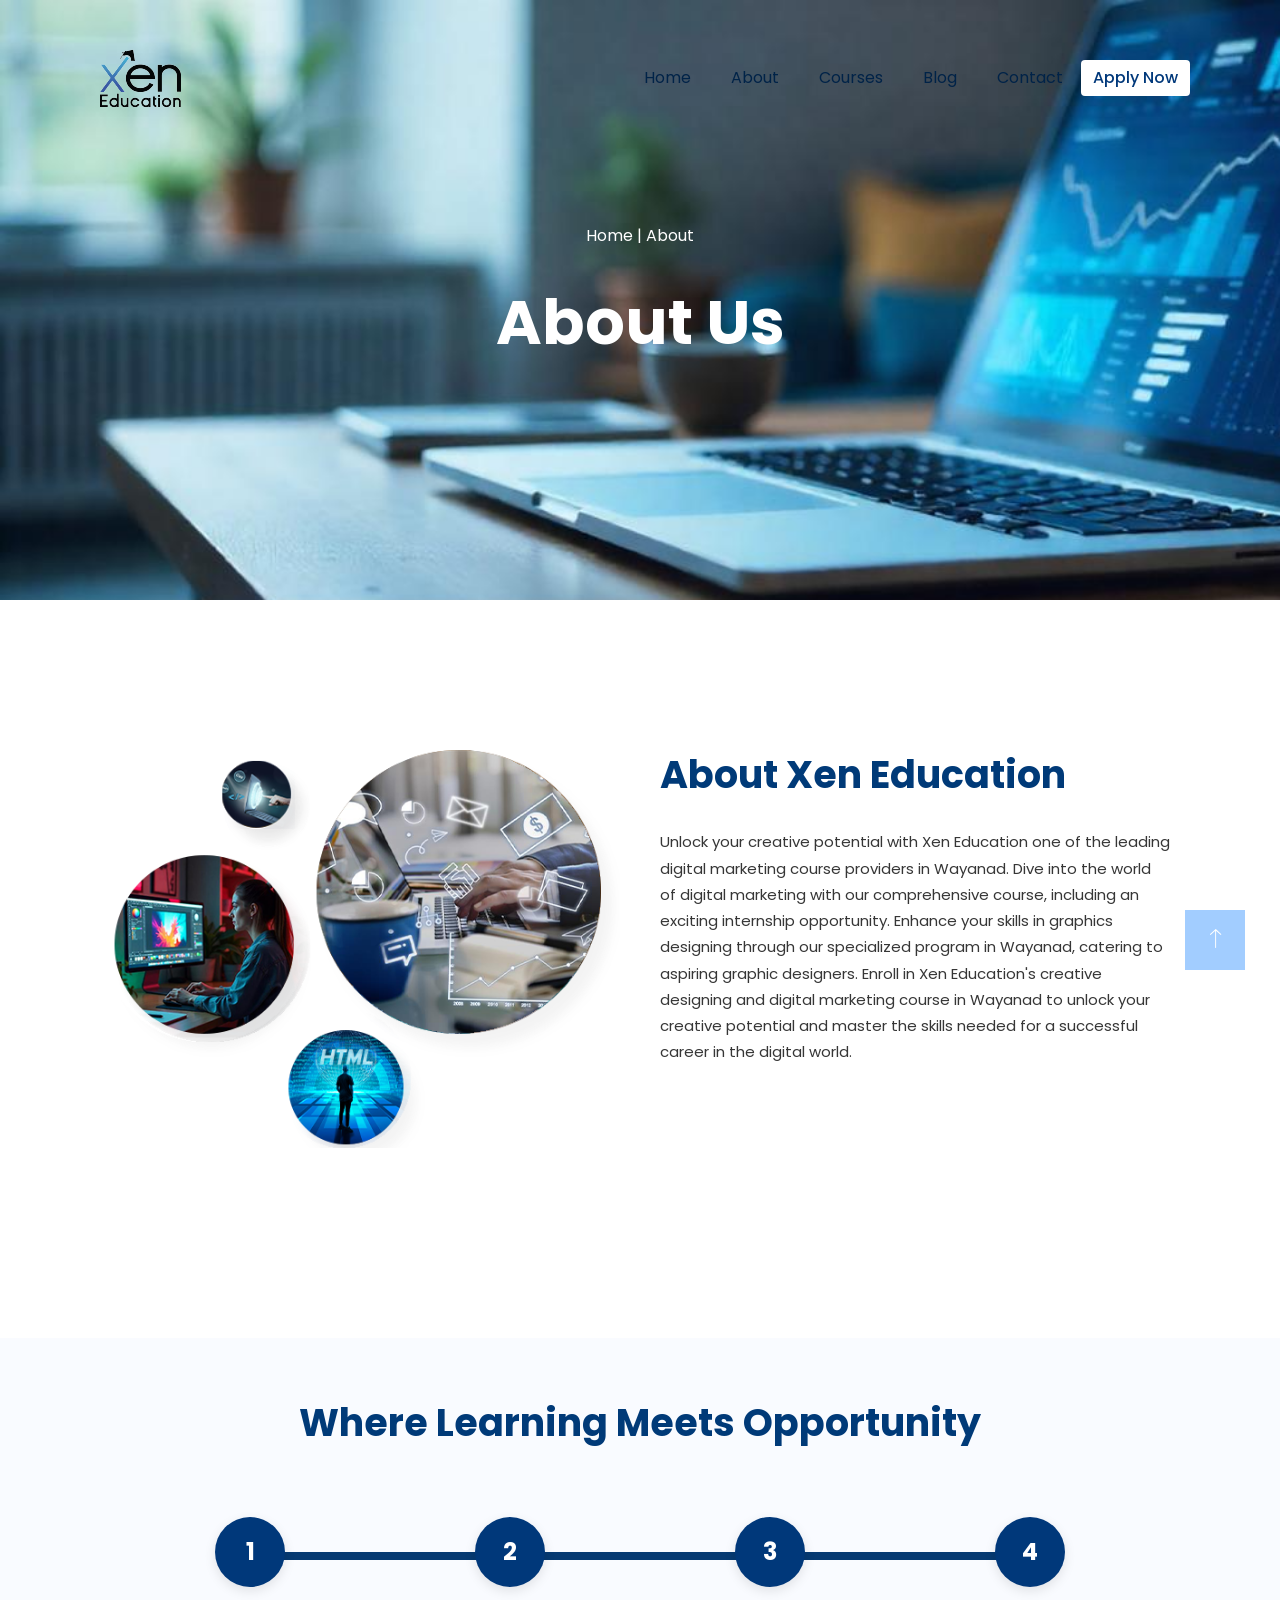
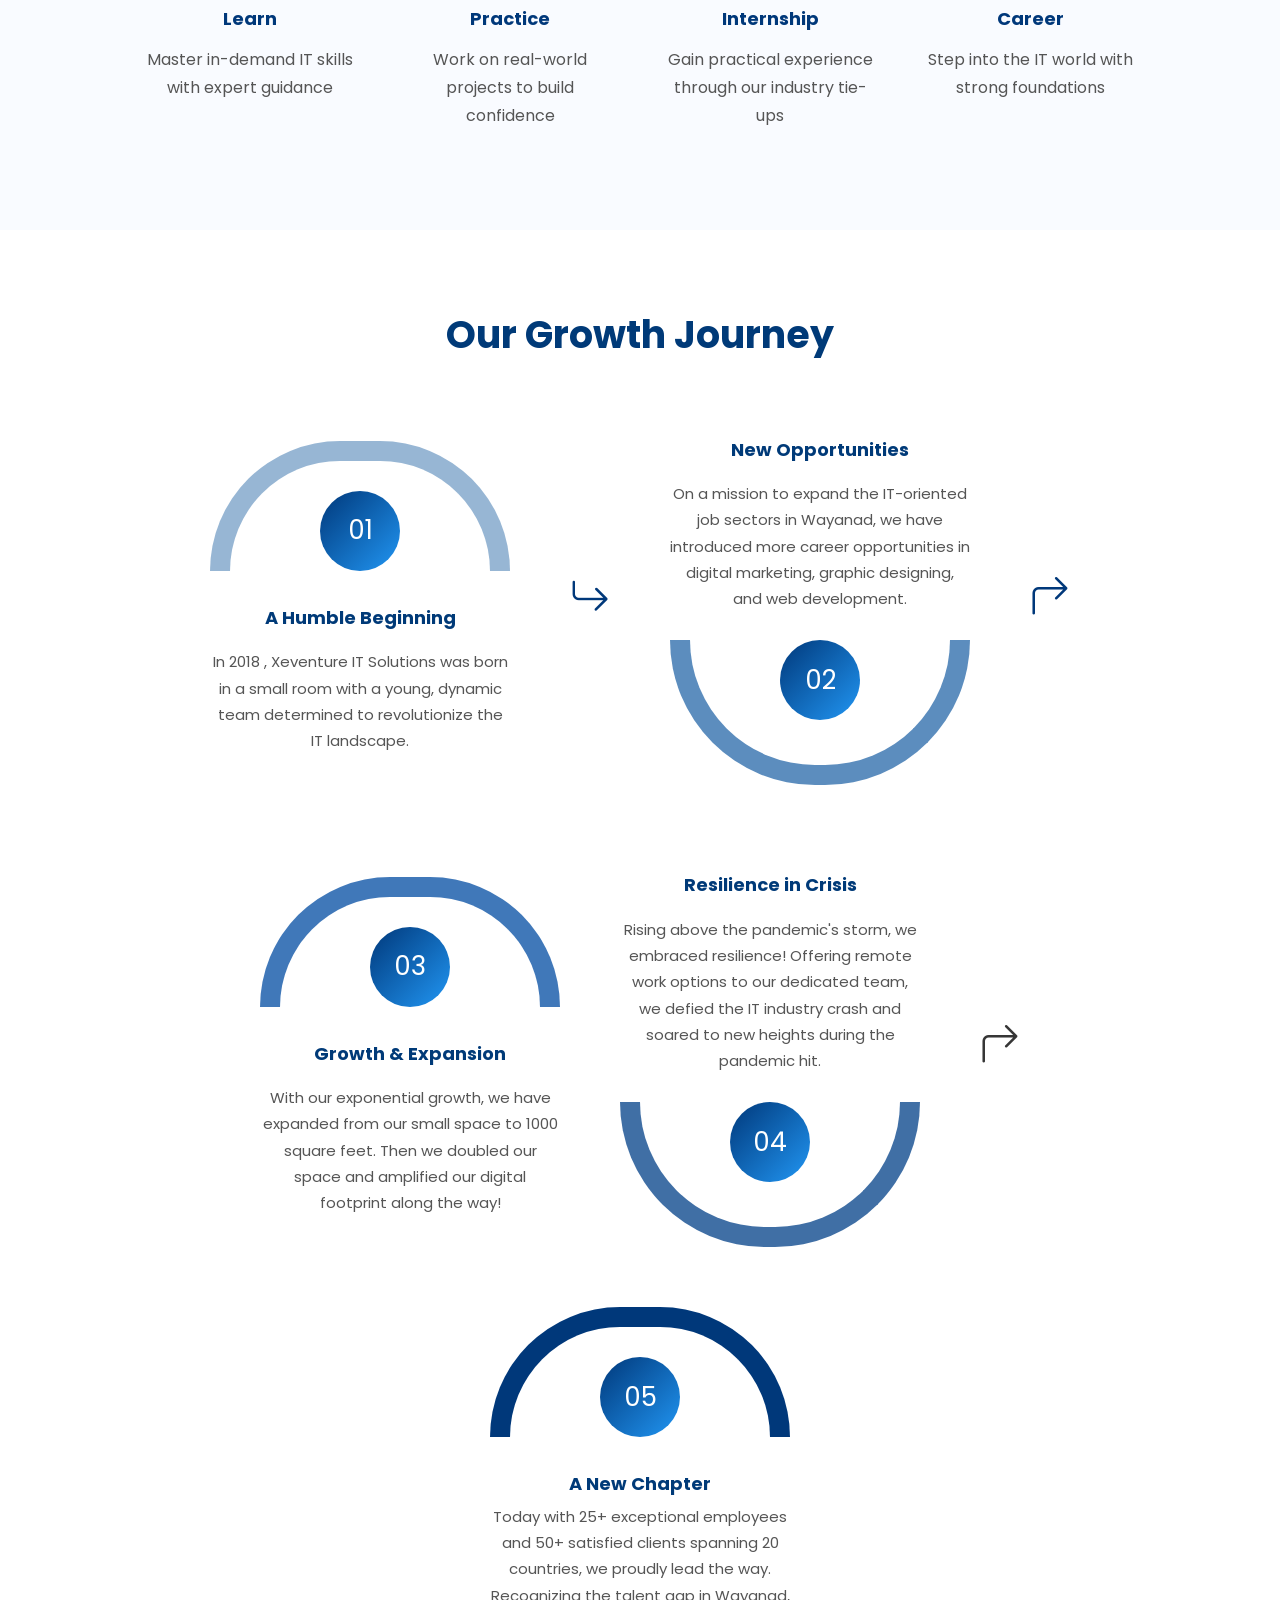
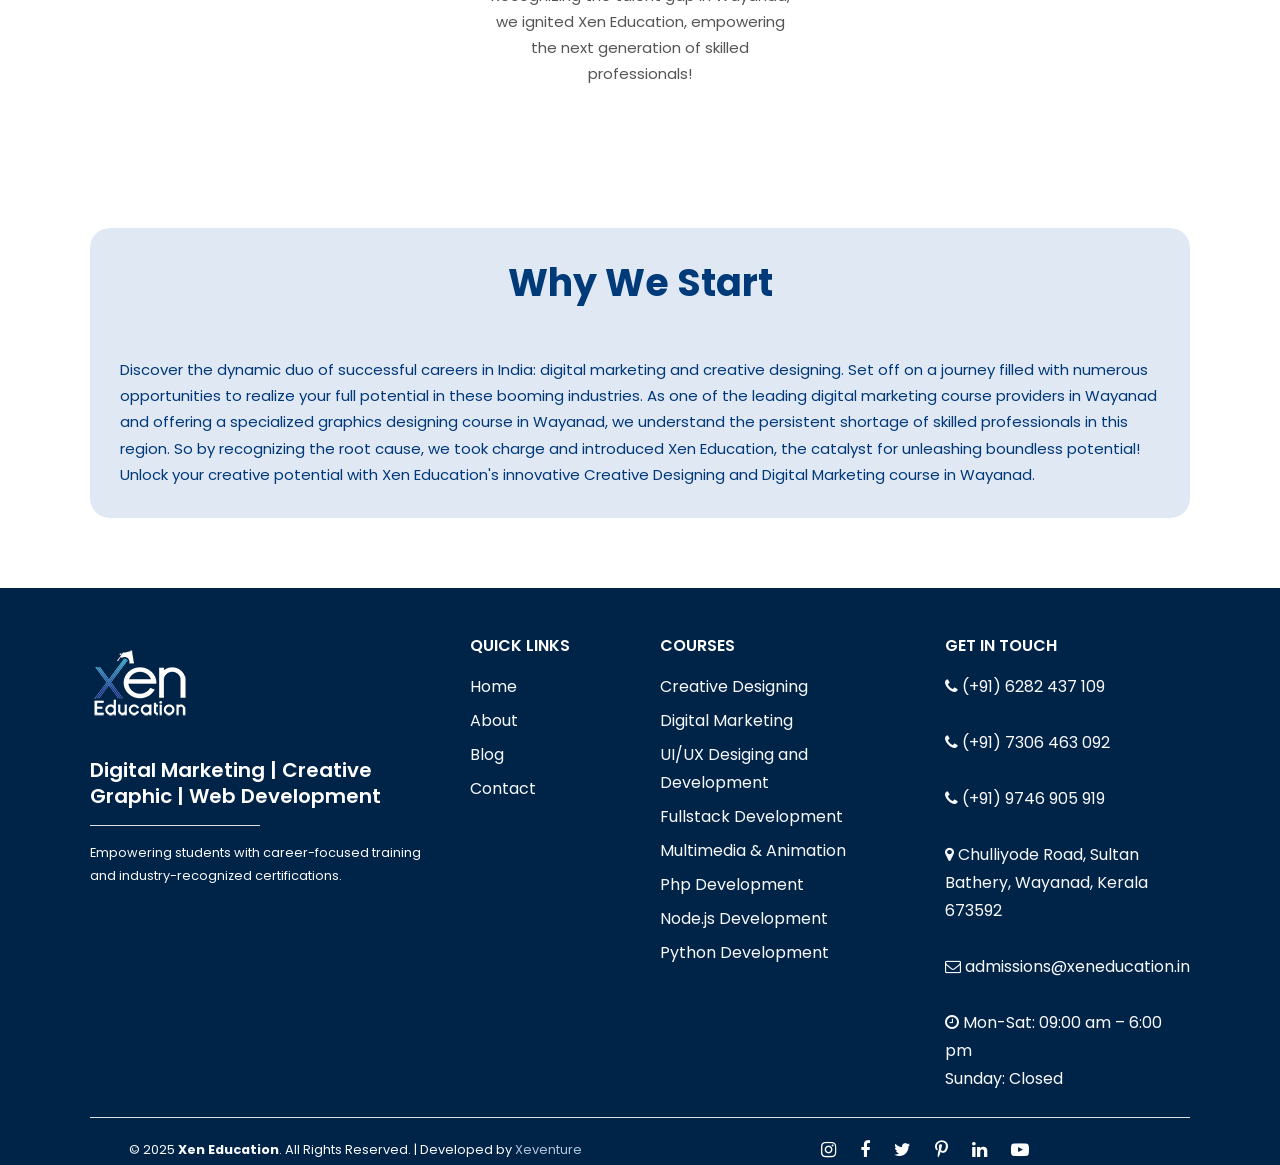
==== About.html @ 59b82bfe "initial commit of xen education" ====
<!DOCTYPE html>
<html lang="en">
  <head>
    <title>Xen Education</title>
    <meta charset="UTF-8" />
    <meta name="viewport" content="width=device-width, initial-scale=1" />

    <link rel="icon" type="image/png" href="assets/images/favicon-1.png" />
    <!--===============================================================================================-->
    <link
      rel="stylesheet"
      type="text/css"
      href="assets/fonts/font-awesome/css/font-awesome.min3860.css?v=1"
    />
    <link
      rel="stylesheet"
      href="https://cdn.jsdelivr.net/npm/bootstrap-icons@1.3.0/font/bootstrap-icons.css"
    />
    <!--===============================================================================================-->
    <link
      rel="stylesheet"
      type="text/css"
      href="assets/fonts/ionicons/css/ionicons.min3860.css?v=1"
    />
    <!--===============================================================================================-->
    <link
      rel="stylesheet"
      type="text/css"
      href="assets/libs/bootstrap/bootstrap.minf9e3.css?v=1.1"
    />
    <!--===============================================================================================-->
    <link
      rel="stylesheet"
      type="text/css"
      href="assets/libs/slick/slick3860.css?v=1"
    />
    <!--===============================================================================================-->
    <link
      rel="stylesheet"
      type="text/css"
      href="assets/libs/magnific-popup/magnific-popup3860.css?v=1"
    />
    <!--===============================================================================================-->
    <link
      rel="stylesheet"
      type="text/css"
      href="assets/libs/animsition/animsition.min3860.css?v=1"
    />
    <!--===============================================================================================-->
    <link
      rel="stylesheet"
      type="text/css"
      href="assets/libs/animate/animate3860.css?v=1"
    />
    <!--===============================================================================================-->
    <link
      rel="stylesheet"
      type="text/css"
      href="assets/css/style-223cd.css?v=1.2.1"
    />
    <!--===============================================================================================-->
  </head>
  <style>
    .coureslist {
      display: none;
      list-style: none;
      padding-left: 15px;
      margin-top: 10px;
    }

    .coureslist.show {
      display: block;
    }

    .footernav,
    .coureslist {
      list-style: none;
      padding: 0;
      margin: 0;
    }

    .footernav li {
      cursor: pointer;
      margin: 5px 0;
    }

    .footernav li:hover {
      color: #b2d7fd;
    }
    .student-form {
      background: #fffffffa;
      padding: 50px;
      border-radius: 10px;
      width: 100%;
      max-width: 100%;
      height: 100%;
    }

    .student-label {
      display: block;
      margin: 10px 0 5px;
      font-weight: bold;
    }
    input,
    select,
    button {
      width: 100%;
      padding: 10px;
      margin-bottom: 15px;
      border-radius: 6px;
      border: 1px solid #ccc;
      font-size: 14px;
    }
    .student-button {
      background: #0553a7;
      color: #fff;
      border: none;
      cursor: pointer;
      font-weight: bold;
    }
    .student-button:hover {
      background: #084f9b;
    }
  </style>
  <body class="animsition wide-container">
    <div id="wrapper-container">
      <!-- Header -->
      <header
        class="site-header sticky-header header-overlay layout-2 hight-light-first-letter"
      >
        <div class="header-inner element-to-stick">
          <div class="container">
            <div class="wrap-content-header">
              <div class="header-logo">
                <a href="index.html" class="logo">
                  <img
                    src="assets/images/logo-022.png"
                    alt="IMG"
                    data-retina="assets/images/logo-022.png"
                    data-sticky="assets/images/logo-022.png"
                    data-mobile="assets/images/logo-022.png"
                  />
                </a>
              </div>

              <nav class="main-navigation">
                <ul class="menu-lists">
                  <li class="menu-item-has-children">
                    <a  href="index.html"> Home </a>
                  </li>
                  <li class="menu-item-has-children">
                    <a   href="About.html"> About </a>
                  </li>
                  <li class="menu-item-has-children">
                    <a   href="courses.html"> Courses </a>
                  </li>
                  <li class="menu-item-has-children">
                    <a   href="blog.html"> Blog </a>
                  </li>

                  <li>
                    <a   href="contact.html"> Contact </a>
                  </li>
                </ul>
              </nav>

              <div class="menu-right">
                <!-- shortcode login popup -->
               <div class="element-login-popup layout-1">
                  <div class="login-links">
                       <li
                  class="btn btn-primary"
                  style="background-color: #ffffff; border: none ; "
                >
                   <a class="login"
                      data-active=".box-login"
                      data-effect="mfp-zoom-in"
                      href="#bp-popup-login"> Apply Now </a>
                </li>
                 
                  </div>

                  <div
                    id="bp-popup-login"
                    class="white-popup mfp-with-anim mfp-hide"
                    style="
                      border-radius: 20px;
                      height: 700px;
                      background-color: transparent;
                    "
                  >
                    <div class="loginwrapper">
                      <!-- form register -->

                      <!--end form register -->

                      <!-- form login -->
                      <div class="login-popup box-login">
                        <div class="inner-login">
                          <h3 class="title">
                            <span class="current-title">Application Form</span>
                          </h3>

                          <div class="form-row">
                            <div class="wrap-form">
                              <form class="student-form">
                                <!-- Name -->
                                <label class="student-label" for="name"
                                  >Full Name</label
                                >
                                <input
                                  type="text"
                                  id="name"
                                  name="name"
                                  placeholder="Enter your full name"
                                  required
                                />

                                <!-- Email -->
                                <label class="student-label" for="email"
                                  >Email</label
                                >
                                <input
                                  type="email"
                                  id="email"
                                  name="email"
                                  placeholder="Enter your email"
                                  required
                                />

                                <!-- Phone -->
                                <label class="student-label" for="phone"
                                  >Phone Number</label
                                >
                                <input
                                  type="tel"
                                  id="phone"
                                  name="phone"
                                  placeholder="Enter your phone number"
                                  pattern="[0-9]{10}"
                                  required
                                />

                                <!-- Qualification -->
                                <label class="student-label" for="qualification"
                                  >Qualification</label
                                >
                                <select
                                  id="qualification"
                                  name="qualification"
                                  required
                                >
                                  <option value="">Select Qualification</option>
                                  <option value="+2">+2</option>
                                  <option value="graduation">Graduate</option>
                                  <option value="postgraduation">
                                    Post Graduate
                                  </option>
                                  <option value="others">Others</option>
                                </select>

                                <!-- Course -->
                                <label class="student-label" for="course"
                                  >Choose Course</label
                                >
                                <select id="course" name="course" required>
                                  <option value="">Select Course</option>
                                  <option value="course1">
                                    Creative Designing
                                  </option>
                                  <option value="course2">
                                    Digital Marketing
                                  </option>
                                  <option value="course3">
                                    Full Stack Development
                                  </option>
                                  <option value="course4">
                                    UI/UX Design and Development
                                  </option>
                                  <option value="course5">
                                    Multimedia With Animation
                                  </option>
                                  <option value="course6">
                                    PHP Development
                                  </option>
                                  <option value="course7">
                                    Node JS Development
                                  </option>
                                  <option value="course8">
                                    Python Development
                                  </option>
                                </select>

                                <!-- DOB -->
                                <label class="student-label" for="dob"
                                  >Date of Birth</label
                                >
                                <input
                                  type="date"
                                  id="dob"
                                  name="dob"
                                  required
                                />

                                <!-- Location -->
                                <label class="student-label" for="location"
                                  >Location</label
                                >
                                <input
                                  type="text"
                                  id="location"
                                  name="location"
                                  placeholder="Enter your location"
                                  required
                                />

                                <!-- Submit -->
                                <button class="student-button" type="submit">
                                  Apply
                                </button>
                              </form>
                            </div>
                          </div>
                        </div>
                      </div>
                      <!-- end form login -->
                    </div>
                  </div>
                </div>
                <!-- end shortcode login -->

                <!-- Button toggle menu-mobile -->
                <div class="menu-mobile-effect navbar-toggle">
                  <div class="icon-wrap">
                    <i class="ion-navicon"></i>
                  </div>
                </div>
                <!-- end Button toggle menu-mobile -->
              </div>
            </div>
          </div>
        </div>
      </header>

      <nav class="mobile-menu-container mobile-effect">
        <ul class="nav navbar-nav">
          <li class="menu-item-has-children">
            <a href="index.html"> Home </a>
          </li>

          <li class="menu-item-has-children">
            <a href="About.html"> About </a>
          </li>

          <li class="menu-item-has-children">
            <a href="courses.html"> Courses </a>
          </li>

          <li class="menu-item-has-children">
            <a href="blog.html"> Blog </a>
          </li>

          <li>
            <a href="contact.html"> Contact </a>
          </li>
        </ul>
      </nav>
      <!-- end Header -->
      <!-- Banner Section -->
       <section class="wave-banner">
     <div class="banner-content">
      <div>
   <p>
            <a href="index.html" class="navigation" style="color: white"
              >Home</a
            >
            |
            <a href="About.html" class="navigation-about" style="color: white"
              >About</a
            >
          </p>
          <h1 style="font-size: 40px; font-weight: bold; margin-bottom: 15px">
           About Us
          </h1>
      </div>
       
        </div>

  <!-- Wave Shape -->
  <!-- <div class="wave">
    <svg viewBox="0 0 500 150" preserveAspectRatio="none">
      <path d="M0.00,49.98 C149.99,150.00 349.56,-49.98 500.00,49.98 L500.00,150.00 L0.00,150.00 Z" 
            style="stroke: none; fill: #ffffff;"></path>
    </svg>
  </div> -->
</section>
      <!-- Main content -->
      <!-- about -->
      <section class="aboutsection">
        <div class="about-container container row">
          <div class="col-md-6">
            <img src="assets/images/home/xen-4.png" alt="about image" />
          </div>

          <div class="col-md-6">
            <div
              class="element-heading layout-2 style-2 align-left"
              style="margin-bottom: 30px"
            >
              <h3 class="title">About Xen Education</h3>
            </div>
            <p style="font-size: 15px">
              Unlock your creative potential with Xen Education one of the
              leading digital marketing course providers in Wayanad. Dive into
              the world of digital marketing with our comprehensive course,
              including an exciting internship opportunity. Enhance your skills
              in graphics designing through our specialized program in Wayanad,
              catering to aspiring graphic designers. Enroll in Xen Education's
              creative designing and digital marketing course in Wayanad to
              unlock your creative potential and master the skills needed for a
              successful career in the digital world.
            </p>
          </div>
        </div>
      </section>
      <!-- end about -->

      <!-- study way start-->
      <section class="journey">
        <div
          class="element-heading layout-2 style-2 align-center"
          style="margin-bottom: 70px"
        >
          <h3 class="title">Where Learning Meets Opportunity</h3>
        </div>

        <div class="steps-container">
          <div class="step">
            <div class="step-number">1</div>
            <h3>Learn</h3>
            <p>Master in-demand IT skills with expert guidance</p>
          </div>
          <div class="step">
            <div class="step-number">2</div>
            <h3>Practice</h3>
            <p>Work on real-world projects to build confidence</p>
          </div>
          <div class="step">
            <div class="step-number">3</div>
            <h3>Internship</h3>
            <p>Gain practical experience through our industry tie-ups</p>
          </div>
          <div class="step">
            <div class="step-number">4</div>
            <h3>Career</h3>
            <p>Step into the IT world with strong foundations</p>
          </div>
        </div>
      </section>
      <!-- study way end-->

      <!-- institute path start -->
      <section class="stages container">
        <div
          class="element-heading layout-2 style-2 align-center"
          style="margin-bottom: 50px"
        >
          <h3 class="title">Our Growth Journey</h3>
        </div>
        <div class="timeline">
          <!-- Step 1 -->
          <div class="stage">
            <div class="main-circle" style="border-color: #97b6d4">
              <div class="circle">01</div>
            </div>

            <h3 style="margin-bottom: 20px">A Humble Beginning</h3>
            <p>
              In 2018 , Xeventure IT Solutions was born in a small room with a
              young, dynamic team determined to revolutionize the IT landscape.
            </p>
          </div>
          <i
            class="bi bi-arrow-return-right"
            style="font-size: 40px; color: #00387a"
          ></i>
          <!-- Step 2 -->
          <div class="stage">
            <h3 style="margin-bottom: 20px">New Opportunities</h3>
            <p>
              On a mission to expand the IT-oriented job sectors in Wayanad, we
              have introduced more career opportunities in digital marketing,
              graphic designing, and web development.
            </p>
            <div class="main-2-circle" style="border-color:  #5c8dbe;">
              <div class="circle">02</div>
            </div>
          </div>

          <i
            class="bi bi-arrow-90deg-right"
            style="font-size: 40px; color: #00387a"
          ></i>
          <!-- Step 3 -->
          <div class="stage">
            <div class="main-circle" style="border-color: rgb(64, 120, 185); ">
              <div class="circle">03</div>
            </div>
            <h3 style="margin-bottom: 20px">Growth & Expansion</h3>
            <p>
              With our exponential growth, we have expanded from our small space
              to 1000 square feet. Then we doubled our space and amplified our
              digital footprint along the way!
            </p>
          </div>
          <!-- <i
            class="bi bi-arrow-return-right"
            style="font-size: 40px; color: #00387a"
          ></i> -->

          <!-- Step 4 -->
          <div class="stage">
            <h3 style="margin-bottom: 20px">Resilience in Crisis</h3>
            <p>
              Rising above the pandemic's storm, we embraced resilience!
              Offering remote work options to our dedicated team, we defied the
              IT industry crash and soared to new heights during the pandemic
              hit.
            </p>
            <div class="main-2-circle" style="border-color:  rgb(64, 111, 165);">
              <div class="circle">04</div>
            </div>
          </div>
          <i
            class="bi bi-arrow-90deg-right"
            style="font-size: 40px; color: 1a4d8a"
          ></i>

          <!-- Step 5 -->
          <div class="stage">
            <div class="main-circle" style="border-color: #00387a">
              <div class="circle">05</div>
            </div>
            <h3>A New Chapter</h3>
            <p>
              Today with 25+ exceptional employees and 50+ satisfied clients
              spanning 20 countries, we proudly lead the way. Recognizing the
              talent gap in Wayanad, we ignited Xen Education, empowering the
              next generation of skilled professionals!
            </p>
          </div>
        </div>
      </section>
      <!-- institute path end -->


<section class="container whywestartcontainer">
  <div class="why-we-start-content">
     <div
          class="element-heading layout-2 style-2 align-center"
          style="margin-bottom: 50px"
        >
          <h3 class="title">Why We Start</h3>
        </div>
    <p class="paragraph">Discover the dynamic duo of successful careers in India: digital marketing and creative designing. Set off on a journey filled with numerous 
      opportunities to realize your full potential in these booming industries. As one of the leading digital marketing course providers in Wayanad 
      and offering a specialized graphics designing course in Wayanad, we understand the persistent shortage of skilled professionals in this region.
       So by recognizing the root cause, we took charge and introduced Xen Education, 
      the catalyst for unleashing boundless potential! Unlock your creative potential with Xen Education's innovative Creative Designing and Digital
       Marketing course in Wayanad.</p>
  </div>
</section>


      <!-- end Main content -->

      <!-- Footer -->
    <footer class="site-footer text-light pt-5">
      <div class="container">
        <div class="row gy-4">
          <!-- Logo & Tagline -->
          <div class="col-lg-4 col-md-6">
            <img
              src="assets/images/logo-02.png"
              alt="Xen Education"
              class="mb-3"
              style="max-width: 180px"
            />
            <h5 class="fw-bold">
              Digital Marketing | Creative Graphic | Web Development
            </h5>
            <hr class="bg-light w-50" />
            <p class="small">
              Empowering students with career-focused training and
              industry-recognized certifications.
            </p>
          </div>

          <!-- Quick Links -->
          <div class="col-lg-2 col-md-6">
            <h6 class="fw-bold text-uppercase mb-3">Quick Links</h6>
            <ul class="list-unstyled footer-links">
              <li><a href="index.html" class="text-light">Home</a></li>
              <li><a href="About.html" class="text-light">About</a></li>
              <li><a href="blog.html" class="text-light">Blog</a></li>
              <li><a href="contact.html" class="text-light">Contact</a></li>
            </ul>
          </div>

          <!-- Courses -->
          <div class="col-lg-3 col-md-6">
            <h6 class="fw-bold text-uppercase mb-3">Courses</h6>
            <ul class="list-unstyled footer-links">
              <li>
                <a href="creative.html" class="text-light"
                  >Creative Designing</a
                >
              </li>
              <li>
                <a href="digital.html" class="text-light">Digital Marketing</a>
              </li>
              <li>
                <a href="uiux-dev.html" class="text-light"
                  >UI/UX Desiging and Development</a
                >
              </li>
              <li>
                <a href="fullstack.html" class="text-light"
                  >Fullstack Development</a
                >
              </li>
              <li>
                <a href="multimedia.html" class="text-light"
                  >Multimedia & Animation</a
                >
              </li>
                <li>
                <a href="phpdev.html" class="text-light">Php Development</a>
              </li>
                <li>
                <a href="node.html" class="text-light">Node.js Development</a>
              </li>
              <li>
                <a href="python.html" class="text-light">Python Development</a>
              </li>
               <!-- <li>
                <a href="videophoto.html" class="text-light">Videography & Photography</a>
              </li> -->
            </ul>
          </div>

          <!-- Contact Info -->
          <div class="col-lg-3 col-md-6">
            <h6 class="fw-bold text-uppercase mb-3">Get in Touch</h6>
            <p>
              <i class="fa fa-phone me-2"></i
              ><a href="tel:+916282437109" class="text-light">
                (+91) 6282 437 109</a
              >
            </p>
            <p>
              <i class="fa fa-phone me-2"></i
              ><a href="tel:+917306463092" class="text-light">
                (+91) 7306 463 092</a
              >
            </p>
            <p>
              <i class="fa fa-phone me-2"></i
              ><a href="tel:+919746905919" class="text-light">
                (+91) 9746 905 919</a
              >
            </p>
            <p>
              <i class="fa fa-map-marker me-2"></i> Chulliyode Road, Sultan
              Bathery, Wayanad, Kerala 673592
            </p>
            <p>
              <i class="fa fa-envelope-o me-2"></i
              ><a href="mailto:admissions@xeneducation.in" class="text-light">
                admissions@xeneducation.in</a
              >
            </p>
            <p>
              <i class="fa fa-clock-o me-2"></i> Mon-Sat: 09:00 am – 6:00 pm
              <br />
              Sunday: Closed
            </p>
          </div>
        </div>

        <hr class="bg-light mt-4" />

        <!-- Bottom Row -->
        <div class="row align-items-center">
          <div class="col-md-6 text-center text-md-start">
            <p class="mb-0 small">
              © 2025 <strong>Xen Education</strong>. All Rights Reserved. |
              Developed by
              <a href="https://xeventure.com/" target="_blank" class=""
                >Xeventure</a
              >
            </p>
          </div>
          <div class="col-md-6 text-center text-md-end">
            <ul class="list-inline mb-0 socials">
              <li class="list-inline-item">
                <a
                  href="https://www.instagram.com/xeneducation/"
                  target="_blank"
                  ><i class="fa fa-instagram"></i
                ></a>
              </li>
              <li class="list-inline-item">
                <a
                  href="https://www.facebook.com/xeneducationbathery"
                  target="_blank"
                  ><i class="fa fa-facebook"></i
                ></a>
              </li>
              <li class="list-inline-item">
                <a href="https://x.com/Xen_education" target="_blank"
                  ><i class="fa fa-twitter"></i
                ></a>
              </li>
              <li class="list-inline-item">
                <a
                  href="https://in.pinterest.com/xen_education/"
                  target="_blank"
                  ><i class="fa fa-pinterest-p"></i
                ></a>
              </li>
              <li class="list-inline-item">
                <a
                  href="https://www.linkedin.com/company/xen-education/"
                  target="_blank"
                  ><i class="fa fa-linkedin"></i
                ></a>
              </li>
              <li class="list-inline-item">
                <a href="https://www.youtube.com/@xeneducation" target="_blank"
                  ><i class="fa fa-youtube-play"></i
                ></a>
              </li>
            </ul>
          </div>
        </div>
      </div>
    </footer>
    <!-- end Footer -->
    </div>

    <div id="back-to-top" class="btn-back-to-top">
      <i class="ion ion-ios-arrow-thin-up"></i>
    </div>

    <script>
      document
        .getElementById("coursesToggle")
        .addEventListener("click", function () {
          document.getElementById("courseList").classList.toggle("show");
        });
    </script>

    <!--===============================================================================================-->
    <script src="assets/libs/jquery/jquery-3.4.1.min3860.js?v=1"></script>
    <!--===============================================================================================-->
    <script src="assets/libs/bootstrap/popper3860.js?v=1"></script>
    <script src="assets/libs/bootstrap/bootstrap.min3860.js?v=1"></script>
    <!--===============================================================================================-->
    <script src="assets/libs/magnific-popup/jquery.magnific-popup.min3860.js?v=1"></script>
    <!--===============================================================================================-->
    <script src="assets/libs/animsition/animsition.min3860.js?v=1"></script>
    <!--===============================================================================================-->
    <script src="assets/libs/slick/slick.min3860.js?v=1"></script>
    <!--===============================================================================================-->
    <script src="assets/libs/select2/select2.min3860.js?v=1"></script>
    <!--===============================================================================================-->
    <script src="assets/libs/countdown/jquery.plugin.min3860.js?v=1"></script>
    <script src="assets/libs/countdown/jquery.countdown.min3860.js?v=1"></script>
    <!--===============================================================================================-->
    <script src="assets/libs/isotope/isotope.pkgd.min3860.js?v=1"></script>
    <script src="assets/libs/isotope/modul3860.js?v=1"></script>
    <!--===============================================================================================-->
    <script src="assets/libs/waypoint/jquery.waypoints.min3860.js?v=1"></script>
    <script src="assets/libs/countterup/jquery.counterup.min3860.js?v=1"></script>
    <!--===============================================================================================-->
    <script src="assets/js/main3860.js?v=1"></script>
  </body>
</html>
---- assets/libs/slick/slick3860.css ----
/* Slider */
.slick-slider {
  position: relative;
  display: block;
  box-sizing: border-box;
  -webkit-touch-callout: none;
  -webkit-user-select: none;
  -khtml-user-select: none;
  -moz-user-select: none;
  -ms-user-select: none;
  user-select: none;
  -ms-touch-action: pan-y;
  touch-action: pan-y;
  -webkit-tap-highlight-color: transparent; }

.slick-list {
  position: relative;
  overflow: hidden;
  display: block;
  margin: 0;
  padding: 0; }
  .slick-list:focus {
    outline: none; }
  .slick-list.dragging {
    cursor: pointer;
    cursor: hand; }

.slick-slider .slick-track,
.slick-slider .slick-list {
  -webkit-transform: translate3d(0, 0, 0);
  -moz-transform: translate3d(0, 0, 0);
  -ms-transform: translate3d(0, 0, 0);
  -o-transform: translate3d(0, 0, 0);
  transform: translate3d(0, 0, 0); }

.slick-track {
  position: relative;
  left: 0;
  top: 0;
  display: block;
  margin-left: auto;
  margin-right: auto; }
  .slick-track:before, .slick-track:after {
    content: "";
    display: table; }
  .slick-track:after {
    clear: both; }
  .slick-loading .slick-track {
    visibility: hidden; }

.slick-slide {
  float: left;
  height: 100%;
  min-height: 1px;
  display: none; }
  [dir="rtl"] .slick-slide {
    float: right; }
  .slick-slide img {
    display: block; }
  .slick-slide.slick-loading img {
    display: none; }
  .slick-slide.dragging img {
    pointer-events: none; }
  .slick-initialized .slick-slide {
    display: block; }
  .slick-loading .slick-slide {
    visibility: hidden; }
  .slick-vertical .slick-slide {
    display: block;
    height: auto;
    border: 1px solid transparent; }

.slick-arrow.slick-hidden {
  display: none; }

/*# sourceMappingURL=slick.css.map */
---- assets/libs/animate/animate3860.css ----
@charset "UTF-8";



.animated {
  animation-duration: 1s;
  animation-fill-mode: both;
}

.animated.infinite {
  animation-iteration-count: infinite;
}

.animated.hinge {
  animation-duration: 2s;
}

.animated.flipOutX,
.animated.flipOutY,
.animated.bounceIn,
.animated.bounceOut {
  animation-duration: .75s;
}

@keyframes bounce {
  from, 20%, 53%, 80%, to {
    animation-timing-function: cubic-bezier(0.215, 0.610, 0.355, 1.000);
    transform: translate3d(0,0,0);
  }

  40%, 43% {
    animation-timing-function: cubic-bezier(0.755, 0.050, 0.855, 0.060);
    transform: translate3d(0, -30px, 0);
  }

  70% {
    animation-timing-function: cubic-bezier(0.755, 0.050, 0.855, 0.060);
    transform: translate3d(0, -15px, 0);
  }

  90% {
    transform: translate3d(0,-4px,0);
  }
}

.bounce {
  animation-name: bounce;
  transform-origin: center bottom;
}

@keyframes flash {
  from, 50%, to {
    opacity: 1;
  }

  25%, 75% {
    opacity: 0;
  }
}

.flash {
  animation-name: flash;
}


@keyframes pulse {
  from {
    transform: scale3d(1, 1, 1);
  }

  50% {
    transform: scale3d(1.05, 1.05, 1.05);
  }

  to {
    transform: scale3d(1, 1, 1);
  }
}

.pulse {
  animation-name: pulse;
}

@keyframes rubberBand {
  from {
    transform: scale3d(1, 1, 1);
  }

  30% {
    transform: scale3d(1.25, 0.75, 1);
  }

  40% {
    transform: scale3d(0.75, 1.25, 1);
  }

  50% {
    transform: scale3d(1.15, 0.85, 1);
  }

  65% {
    transform: scale3d(.95, 1.05, 1);
  }

  75% {
    transform: scale3d(1.05, .95, 1);
  }

  to {
    transform: scale3d(1, 1, 1);
  }
}

.rubberBand {
  animation-name: rubberBand;
}

@keyframes shake {
  from, to {
    transform: translate3d(0, 0, 0);
  }

  10%, 30%, 50%, 70%, 90% {
    transform: translate3d(-10px, 0, 0);
  }

  20%, 40%, 60%, 80% {
    transform: translate3d(10px, 0, 0);
  }
}

.shake {
  animation-name: shake;
}

@keyframes headShake {
  0% {
    transform: translateX(0);
  }

  6.5% {
    transform: translateX(-6px) rotateY(-9deg);
  }

  18.5% {
    transform: translateX(5px) rotateY(7deg);
  }

  31.5% {
    transform: translateX(-3px) rotateY(-5deg);
  }

  43.5% {
    transform: translateX(2px) rotateY(3deg);
  }

  50% {
    transform: translateX(0);
  }
}

.headShake {
  animation-timing-function: ease-in-out;
  animation-name: headShake;
}

@keyframes swing {
  20% {
    transform: rotate3d(0, 0, 1, 15deg);
  }

  40% {
    transform: rotate3d(0, 0, 1, -10deg);
  }

  60% {
    transform: rotate3d(0, 0, 1, 5deg);
  }

  80% {
    transform: rotate3d(0, 0, 1, -5deg);
  }

  to {
    transform: rotate3d(0, 0, 1, 0deg);
  }
}

.swing {
  transform-origin: top center;
  animation-name: swing;
}

@keyframes tada {
  from {
    transform: scale3d(1, 1, 1);
  }

  10%, 20% {
    transform: scale3d(.9, .9, .9) rotate3d(0, 0, 1, -3deg);
  }

  30%, 50%, 70%, 90% {
    transform: scale3d(1.1, 1.1, 1.1) rotate3d(0, 0, 1, 3deg);
  }

  40%, 60%, 80% {
    transform: scale3d(1.1, 1.1, 1.1) rotate3d(0, 0, 1, -3deg);
  }

  to {
    transform: scale3d(1, 1, 1);
  }
}

.tada {
  animation-name: tada;
}


@keyframes wobble {
  from {
    transform: none;
  }

  15% {
    transform: translate3d(-25%, 0, 0) rotate3d(0, 0, 1, -5deg);
  }

  30% {
    transform: translate3d(20%, 0, 0) rotate3d(0, 0, 1, 3deg);
  }

  45% {
    transform: translate3d(-15%, 0, 0) rotate3d(0, 0, 1, -3deg);
  }

  60% {
    transform: translate3d(10%, 0, 0) rotate3d(0, 0, 1, 2deg);
  }

  75% {
    transform: translate3d(-5%, 0, 0) rotate3d(0, 0, 1, -1deg);
  }

  to {
    transform: none;
  }
}

.wobble {
  animation-name: wobble;
}

@keyframes jello {
  from, 11.1%, to {
    transform: none;
  }

  22.2% {
    transform: skewX(-12.5deg) skewY(-12.5deg);
  }

  33.3% {
    transform: skewX(6.25deg) skewY(6.25deg);
  }

  44.4% {
    transform: skewX(-3.125deg) skewY(-3.125deg);
  }

  55.5% {
    transform: skewX(1.5625deg) skewY(1.5625deg);
  }

  66.6% {
    transform: skewX(-0.78125deg) skewY(-0.78125deg);
  }

  77.7% {
    transform: skewX(0.390625deg) skewY(0.390625deg);
  }

  88.8% {
    transform: skewX(-0.1953125deg) skewY(-0.1953125deg);
  }
}

.jello {
  animation-name: jello;
  transform-origin: center;
}

@keyframes bounceIn {
  from, 20%, 40%, 60%, 80%, to {
    animation-timing-function: cubic-bezier(0.215, 0.610, 0.355, 1.000);
  }

  0% {
    opacity: 0;
    transform: scale3d(.3, .3, .3);
  }

  20% {
    transform: scale3d(1.1, 1.1, 1.1);
  }

  40% {
    transform: scale3d(.9, .9, .9);
  }

  60% {
    opacity: 1;
    transform: scale3d(1.03, 1.03, 1.03);
  }

  80% {
    transform: scale3d(.97, .97, .97);
  }

  to {
    opacity: 1;
    transform: scale3d(1, 1, 1);
  }
}

.bounceIn {
  animation-name: bounceIn;
}

@keyframes bounceInDown {
  from, 60%, 75%, 90%, to {
    animation-timing-function: cubic-bezier(0.215, 0.610, 0.355, 1.000);
  }

  0% {
    opacity: 0;
    transform: translate3d(0, -3000px, 0);
  }

  60% {
    opacity: 1;
    transform: translate3d(0, 25px, 0);
  }

  75% {
    transform: translate3d(0, -10px, 0);
  }

  90% {
    transform: translate3d(0, 5px, 0);
  }

  to {
    transform: none;
  }
}

.bounceInDown {
  animation-name: bounceInDown;
}

@keyframes bounceInLeft {
  from, 60%, 75%, 90%, to {
    animation-timing-function: cubic-bezier(0.215, 0.610, 0.355, 1.000);
  }

  0% {
    opacity: 0;
    transform: translate3d(-3000px, 0, 0);
  }

  60% {
    opacity: 1;
    transform: translate3d(25px, 0, 0);
  }

  75% {
    transform: translate3d(-10px, 0, 0);
  }

  90% {
    transform: translate3d(5px, 0, 0);
  }

  to {
    transform: none;
  }
}

.bounceInLeft {
  animation-name: bounceInLeft;
}

@keyframes bounceInRight {
  from, 60%, 75%, 90%, to {
    animation-timing-function: cubic-bezier(0.215, 0.610, 0.355, 1.000);
  }

  from {
    opacity: 0;
    transform: translate3d(3000px, 0, 0);
  }

  60% {
    opacity: 1;
    transform: translate3d(-25px, 0, 0);
  }

  75% {
    transform: translate3d(10px, 0, 0);
  }

  90% {
    transform: translate3d(-5px, 0, 0);
  }

  to {
    transform: none;
  }
}

.bounceInRight {
  animation-name: bounceInRight;
}

@keyframes bounceInUp {
  from, 60%, 75%, 90%, to {
    animation-timing-function: cubic-bezier(0.215, 0.610, 0.355, 1.000);
  }

  from {
    opacity: 0;
    transform: translate3d(0, 3000px, 0);
  }

  60% {
    opacity: 1;
    transform: translate3d(0, -20px, 0);
  }

  75% {
    transform: translate3d(0, 10px, 0);
  }

  90% {
    transform: translate3d(0, -5px, 0);
  }

  to {
    transform: translate3d(0, 0, 0);
  }
}

.bounceInUp {
  animation-name: bounceInUp;
}

@keyframes bounceOut {
  20% {
    transform: scale3d(.9, .9, .9);
  }

  50%, 55% {
    opacity: 1;
    transform: scale3d(1.1, 1.1, 1.1);
  }

  to {
    opacity: 0;
    transform: scale3d(.3, .3, .3);
  }
}

.bounceOut {
  animation-name: bounceOut;
}

@keyframes bounceOutDown {
  20% {
    transform: translate3d(0, 10px, 0);
  }

  40%, 45% {
    opacity: 1;
    transform: translate3d(0, -20px, 0);
  }

  to {
    opacity: 0;
    transform: translate3d(0, 2000px, 0);
  }
}

.bounceOutDown {
  animation-name: bounceOutDown;
}

@keyframes bounceOutLeft {
  20% {
    opacity: 1;
    transform: translate3d(20px, 0, 0);
  }

  to {
    opacity: 0;
    transform: translate3d(-2000px, 0, 0);
  }
}

.bounceOutLeft {
  animation-name: bounceOutLeft;
}

@keyframes bounceOutRight {
  20% {
    opacity: 1;
    transform: translate3d(-20px, 0, 0);
  }

  to {
    opacity: 0;
    transform: translate3d(2000px, 0, 0);
  }
}

.bounceOutRight {
  animation-name: bounceOutRight;
}

@keyframes bounceOutUp {
  20% {
    transform: translate3d(0, -10px, 0);
  }

  40%, 45% {
    opacity: 1;
    transform: translate3d(0, 20px, 0);
  }

  to {
    opacity: 0;
    transform: translate3d(0, -2000px, 0);
  }
}

.bounceOutUp {
  animation-name: bounceOutUp;
}

@keyframes fadeIn {
  from {
    opacity: 0;
  }

  to {
    opacity: 1;
  }
}

.fadeIn {
  animation-name: fadeIn;
}

@keyframes fadeInDown {
  from {
    opacity: 0;
    transform: translate3d(0, -100%, 0);
  }

  to {
    opacity: 1;
    transform: none;
  }
}

.fadeInDown {
  animation-name: fadeInDown;
}

@keyframes fadeInDownBig {
  from {
    opacity: 0;
    transform: translate3d(0, -2000px, 0);
  }

  to {
    opacity: 1;
    transform: none;
  }
}

.fadeInDownBig {
  animation-name: fadeInDownBig;
}

@keyframes fadeInLeft {
  from {
    opacity: 0;
    transform: translate3d(-100%, 0, 0);
  }

  to {
    opacity: 1;
    transform: none;
  }
}

.fadeInLeft {
  animation-name: fadeInLeft;
}

@keyframes fadeInLeftBig {
  from {
    opacity: 0;
    transform: translate3d(-2000px, 0, 0);
  }

  to {
    opacity: 1;
    transform: none;
  }
}

.fadeInLeftBig {
  animation-name: fadeInLeftBig;
}

@keyframes fadeInRight {
  from {
    opacity: 0;
    transform: translate3d(100%, 0, 0);
  }

  to {
    opacity: 1;
    transform: none;
  }
}

.fadeInRight {
  animation-name: fadeInRight;
}

@keyframes fadeInRightBig {
  from {
    opacity: 0;
    transform: translate3d(2000px, 0, 0);
  }

  to {
    opacity: 1;
    transform: none;
  }
}

.fadeInRightBig {
  animation-name: fadeInRightBig;
}

@keyframes fadeInUp {
  from {
    opacity: 0;
    transform: translate3d(0, 100%, 0);
  }

  to {
    opacity: 1;
    transform: none;
  }
}

.fadeInUp {
  animation-name: fadeInUp;
}

@keyframes fadeInUpBig {
  from {
    opacity: 0;
    transform: translate3d(0, 2000px, 0);
  }

  to {
    opacity: 1;
    transform: none;
  }
}

.fadeInUpBig {
  animation-name: fadeInUpBig;
}

@keyframes fadeOut {
  from {
    opacity: 1;
  }

  to {
    opacity: 0;
  }
}

.fadeOut {
  animation-name: fadeOut;
}

@keyframes fadeOutDown {
  from {
    opacity: 1;
  }

  to {
    opacity: 0;
    transform: translate3d(0, 100%, 0);
  }
}

.fadeOutDown {
  animation-name: fadeOutDown;
}

@keyframes fadeOutDownBig {
  from {
    opacity: 1;
  }

  to {
    opacity: 0;
    transform: translate3d(0, 2000px, 0);
  }
}

.fadeOutDownBig {
  animation-name: fadeOutDownBig;
}

@keyframes fadeOutLeft {
  from {
    opacity: 1;
  }

  to {
    opacity: 0;
    transform: translate3d(-100%, 0, 0);
  }
}

.fadeOutLeft {
  animation-name: fadeOutLeft;
}

@keyframes fadeOutLeftBig {
  from {
    opacity: 1;
  }

  to {
    opacity: 0;
    transform: translate3d(-2000px, 0, 0);
  }
}

.fadeOutLeftBig {
  animation-name: fadeOutLeftBig;
}

@keyframes fadeOutRight {
  from {
    opacity: 1;
  }

  to {
    opacity: 0;
    transform: translate3d(100%, 0, 0);
  }
}

.fadeOutRight {
  animation-name: fadeOutRight;
}

@keyframes fadeOutRightBig {
  from {
    opacity: 1;
  }

  to {
    opacity: 0;
    transform: translate3d(2000px, 0, 0);
  }
}

.fadeOutRightBig {
  animation-name: fadeOutRightBig;
}

@keyframes fadeOutUp {
  from {
    opacity: 1;
  }

  to {
    opacity: 0;
    transform: translate3d(0, -100%, 0);
  }
}

.fadeOutUp {
  animation-name: fadeOutUp;
}

@keyframes fadeOutUpBig {
  from {
    opacity: 1;
  }

  to {
    opacity: 0;
    transform: translate3d(0, -2000px, 0);
  }
}

.fadeOutUpBig {
  animation-name: fadeOutUpBig;
}

@keyframes flip {
  from {
    transform: perspective(400px) rotate3d(0, 1, 0, -360deg);
    animation-timing-function: ease-out;
  }

  40% {
    transform: perspective(400px) translate3d(0, 0, 150px) rotate3d(0, 1, 0, -190deg);
    animation-timing-function: ease-out;
  }

  50% {
    transform: perspective(400px) translate3d(0, 0, 150px) rotate3d(0, 1, 0, -170deg);
    animation-timing-function: ease-in;
  }

  80% {
    transform: perspective(400px) scale3d(.95, .95, .95);
    animation-timing-function: ease-in;
  }

  to {
    transform: perspective(400px);
    animation-timing-function: ease-in;
  }
}

.animated.flip {
  -webkit-backface-visibility: visible;
  backface-visibility: visible;
  animation-name: flip;
}

@keyframes flipInX {
  from {
    transform: perspective(400px) rotate3d(1, 0, 0, 90deg);
    animation-timing-function: ease-in;
    opacity: 0;
  }

  40% {
    transform: perspective(400px) rotate3d(1, 0, 0, -20deg);
    animation-timing-function: ease-in;
  }

  60% {
    transform: perspective(400px) rotate3d(1, 0, 0, 10deg);
    opacity: 1;
  }

  80% {
    transform: perspective(400px) rotate3d(1, 0, 0, -5deg);
  }

  to {
    transform: perspective(400px);
  }
}

.flipInX {
  -webkit-backface-visibility: visible !important;
  backface-visibility: visible !important;
  animation-name: flipInX;
}

@keyframes flipInY {
  from {
    transform: perspective(400px) rotate3d(0, 1, 0, 90deg);
    animation-timing-function: ease-in;
    opacity: 0;
  }

  40% {
    transform: perspective(400px) rotate3d(0, 1, 0, -20deg);
    animation-timing-function: ease-in;
  }

  60% {
    transform: perspective(400px) rotate3d(0, 1, 0, 10deg);
    opacity: 1;
  }

  80% {
    transform: perspective(400px) rotate3d(0, 1, 0, -5deg);
  }

  to {
    transform: perspective(400px);
  }
}

.flipInY {
  -webkit-backface-visibility: visible !important;
  backface-visibility: visible !important;
  animation-name: flipInY;
}

@keyframes flipOutX {
  from {
    transform: perspective(400px);
  }

  30% {
    transform: perspective(400px) rotate3d(1, 0, 0, -20deg);
    opacity: 1;
  }

  to {
    transform: perspective(400px) rotate3d(1, 0, 0, 90deg);
    opacity: 0;
  }
}

.flipOutX {
  animation-name: flipOutX;
  -webkit-backface-visibility: visible !important;
  backface-visibility: visible !important;
}

@keyframes flipOutY {
  from {
    transform: perspective(400px);
  }

  30% {
    transform: perspective(400px) rotate3d(0, 1, 0, -15deg);
    opacity: 1;
  }

  to {
    transform: perspective(400px) rotate3d(0, 1, 0, 90deg);
    opacity: 0;
  }
}

.flipOutY {
  -webkit-backface-visibility: visible !important;
  backface-visibility: visible !important;
  animation-name: flipOutY;
}

@keyframes lightSpeedIn {
  from {
    transform: translate3d(100%, 0, 0) skewX(-30deg);
    opacity: 0;
  }

  60% {
    transform: skewX(20deg);
    opacity: 1;
  }

  80% {
    transform: skewX(-5deg);
    opacity: 1;
  }

  to {
    transform: none;
    opacity: 1;
  }
}

.lightSpeedIn {
  animation-name: lightSpeedIn;
  animation-timing-function: ease-out;
}

@keyframes lightSpeedOut {
  from {
    opacity: 1;
  }

  to {
    transform: translate3d(100%, 0, 0) skewX(30deg);
    opacity: 0;
  }
}

.lightSpeedOut {
  animation-name: lightSpeedOut;
  animation-timing-function: ease-in;
}

@keyframes rotateIn {
  from {
    transform-origin: center;
    transform: rotate3d(0, 0, 1, -200deg);
    opacity: 0;
  }

  to {
    transform-origin: center;
    transform: none;
    opacity: 1;
  }
}

.rotateIn {
  animation-name: rotateIn;
}

@keyframes rotateInDownLeft {
  from {
    transform-origin: left bottom;
    transform: rotate3d(0, 0, 1, -45deg);
    opacity: 0;
  }

  to {
    transform-origin: left bottom;
    transform: none;
    opacity: 1;
  }
}

.rotateInDownLeft {
  animation-name: rotateInDownLeft;
}

@keyframes rotateInDownRight {
  from {
    transform-origin: right bottom;
    transform: rotate3d(0, 0, 1, 45deg);
    opacity: 0;
  }

  to {
    transform-origin: right bottom;
    transform: none;
    opacity: 1;
  }
}

.rotateInDownRight {
  animation-name: rotateInDownRight;
}

@keyframes rotateInUpLeft {
  from {
    transform-origin: left bottom;
    transform: rotate3d(0, 0, 1, 45deg);
    opacity: 0;
  }

  to {
    transform-origin: left bottom;
    transform: none;
    opacity: 1;
  }
}

.rotateInUpLeft {
  animation-name: rotateInUpLeft;
}

@keyframes rotateInUpRight {
  from {
    transform-origin: right bottom;
    transform: rotate3d(0, 0, 1, -90deg);
    opacity: 0;
  }

  to {
    transform-origin: right bottom;
    transform: none;
    opacity: 1;
  }
}

.rotateInUpRight {
  animation-name: rotateInUpRight;
}

@keyframes rotateOut {
  from {
    transform-origin: center;
    opacity: 1;
  }

  to {
    transform-origin: center;
    transform: rotate3d(0, 0, 1, 200deg);
    opacity: 0;
  }
}

.rotateOut {
  animation-name: rotateOut;
}

@keyframes rotateOutDownLeft {
  from {
    transform-origin: left bottom;
    opacity: 1;
  }

  to {
    transform-origin: left bottom;
    transform: rotate3d(0, 0, 1, 45deg);
    opacity: 0;
  }
}

.rotateOutDownLeft {
  animation-name: rotateOutDownLeft;
}

@keyframes rotateOutDownRight {
  from {
    transform-origin: right bottom;
    opacity: 1;
  }

  to {
    transform-origin: right bottom;
    transform: rotate3d(0, 0, 1, -45deg);
    opacity: 0;
  }
}

.rotateOutDownRight {
  animation-name: rotateOutDownRight;
}

@keyframes rotateOutUpLeft {
  from {
    transform-origin: left bottom;
    opacity: 1;
  }

  to {
    transform-origin: left bottom;
    transform: rotate3d(0, 0, 1, -45deg);
    opacity: 0;
  }
}

.rotateOutUpLeft {
  animation-name: rotateOutUpLeft;
}

@keyframes rotateOutUpRight {
  from {
    transform-origin: right bottom;
    opacity: 1;
  }

  to {
    transform-origin: right bottom;
    transform: rotate3d(0, 0, 1, 90deg);
    opacity: 0;
  }
}

.rotateOutUpRight {
  animation-name: rotateOutUpRight;
}

@keyframes hinge {
  0% {
    transform-origin: top left;
    animation-timing-function: ease-in-out;
  }

  20%, 60% {
    transform: rotate3d(0, 0, 1, 80deg);
    transform-origin: top left;
    animation-timing-function: ease-in-out;
  }

  40%, 80% {
    transform: rotate3d(0, 0, 1, 60deg);
    transform-origin: top left;
    animation-timing-function: ease-in-out;
    opacity: 1;
  }

  to {
    transform: translate3d(0, 700px, 0);
    opacity: 0;
  }
}

.hinge {
  animation-name: hinge;
}

@keyframes jackInTheBox {
  from {
    opacity: 0;
    transform: scale(0.1) rotate(30deg);
    transform-origin: center bottom;
  }

  50% {
    transform: rotate(-10deg);
  }

  70% {
    transform: rotate(3deg);
  }

  to {
    opacity: 1;
    transform: scale(1);
  }
}

.jackInTheBox {
  animation-name: jackInTheBox;
}

/* originally authored by Nick Pettit - https://github.com/nickpettit/glide */

@keyframes rollIn {
  from {
    opacity: 0;
    transform: translate3d(-100%, 0, 0) rotate3d(0, 0, 1, -120deg);
  }

  to {
    opacity: 1;
    transform: none;
  }
}

.rollIn {
  animation-name: rollIn;
}

/* originally authored by Nick Pettit - https://github.com/nickpettit/glide */

@keyframes rollOut {
  from {
    opacity: 1;
  }

  to {
    opacity: 0;
    transform: translate3d(100%, 0, 0) rotate3d(0, 0, 1, 120deg);
  }
}

.rollOut {
  animation-name: rollOut;
}

@keyframes zoomIn {
  from {
    opacity: 0;
    transform: scale3d(.3, .3, .3);
  }

  50% {
    opacity: 1;
  }
}

.zoomIn {
  animation-name: zoomIn;
}

@keyframes zoomInDown {
  from {
    opacity: 0;
    transform: scale3d(.1, .1, .1) translate3d(0, -1000px, 0);
    animation-timing-function: cubic-bezier(0.550, 0.055, 0.675, 0.190);
  }

  60% {
    opacity: 1;
    transform: scale3d(.475, .475, .475) translate3d(0, 60px, 0);
    animation-timing-function: cubic-bezier(0.175, 0.885, 0.320, 1);
  }
}

.zoomInDown {
  animation-name: zoomInDown;
}

@keyframes zoomInLeft {
  from {
    opacity: 0;
    transform: scale3d(.1, .1, .1) translate3d(-1000px, 0, 0);
    animation-timing-function: cubic-bezier(0.550, 0.055, 0.675, 0.190);
  }

  60% {
    opacity: 1;
    transform: scale3d(.475, .475, .475) translate3d(10px, 0, 0);
    animation-timing-function: cubic-bezier(0.175, 0.885, 0.320, 1);
  }
}

.zoomInLeft {
  animation-name: zoomInLeft;
}

@keyframes zoomInRight {
  from {
    opacity: 0;
    transform: scale3d(.1, .1, .1) translate3d(1000px, 0, 0);
    animation-timing-function: cubic-bezier(0.550, 0.055, 0.675, 0.190);
  }

  60% {
    opacity: 1;
    transform: scale3d(.475, .475, .475) translate3d(-10px, 0, 0);
    animation-timing-function: cubic-bezier(0.175, 0.885, 0.320, 1);
  }
}

.zoomInRight {
  animation-name: zoomInRight;
}

@keyframes zoomInUp {
  from {
    opacity: 0;
    transform: scale3d(.1, .1, .1) translate3d(0, 1000px, 0);
    animation-timing-function: cubic-bezier(0.550, 0.055, 0.675, 0.190);
  }

  60% {
    opacity: 1;
    transform: scale3d(.475, .475, .475) translate3d(0, -60px, 0);
    animation-timing-function: cubic-bezier(0.175, 0.885, 0.320, 1);
  }
}

.zoomInUp {
  animation-name: zoomInUp;
}

@keyframes zoomOut {
  from {
    opacity: 1;
  }

  50% {
    opacity: 0;
    transform: scale3d(.3, .3, .3);
  }

  to {
    opacity: 0;
  }
}

.zoomOut {
  animation-name: zoomOut;
}

@keyframes zoomOutDown {
  40% {
    opacity: 1;
    transform: scale3d(.475, .475, .475) translate3d(0, -60px, 0);
    animation-timing-function: cubic-bezier(0.550, 0.055, 0.675, 0.190);
  }

  to {
    opacity: 0;
    transform: scale3d(.1, .1, .1) translate3d(0, 2000px, 0);
    transform-origin: center bottom;
    animation-timing-function: cubic-bezier(0.175, 0.885, 0.320, 1);
  }
}

.zoomOutDown {
  animation-name: zoomOutDown;
}

@keyframes zoomOutLeft {
  40% {
    opacity: 1;
    transform: scale3d(.475, .475, .475) translate3d(42px, 0, 0);
  }

  to {
    opacity: 0;
    transform: scale(.1) translate3d(-2000px, 0, 0);
    transform-origin: left center;
  }
}

.zoomOutLeft {
  animation-name: zoomOutLeft;
}

@keyframes zoomOutRight {
  40% {
    opacity: 1;
    transform: scale3d(.475, .475, .475) translate3d(-42px, 0, 0);
  }

  to {
    opacity: 0;
    transform: scale(.1) translate3d(2000px, 0, 0);
    transform-origin: right center;
  }
}

.zoomOutRight {
  animation-name: zoomOutRight;
}

@keyframes zoomOutUp {
  40% {
    opacity: 1;
    transform: scale3d(.475, .475, .475) translate3d(0, 60px, 0);
    animation-timing-function: cubic-bezier(0.550, 0.055, 0.675, 0.190);
  }

  to {
    opacity: 0;
    transform: scale3d(.1, .1, .1) translate3d(0, -2000px, 0);
    transform-origin: center bottom;
    animation-timing-function: cubic-bezier(0.175, 0.885, 0.320, 1);
  }
}

.zoomOutUp {
  animation-name: zoomOutUp;
}

@keyframes slideInDown {
  from {
    transform: translate3d(0, -100%, 0);
    visibility: visible;
  }

  to {
    transform: translate3d(0, 0, 0);
  }
}

.slideInDown {
  animation-name: slideInDown;
}

@keyframes slideInLeft {
  from {
    transform: translate3d(-100%, 0, 0);
    visibility: visible;
  }

  to {
    transform: translate3d(0, 0, 0);
  }
}

.slideInLeft {
  animation-name: slideInLeft;
}

@keyframes slideInRight {
  from {
    transform: translate3d(100%, 0, 0);
    visibility: visible;
  }

  to {
    transform: translate3d(0, 0, 0);
  }
}

.slideInRight {
  animation-name: slideInRight;
}

@keyframes slideInUp {
  from {
    transform: translate3d(0, 100%, 0);
    visibility: visible;
  }

  to {
    transform: translate3d(0, 0, 0);
  }
}

.slideInUp {
  animation-name: slideInUp;
}

@keyframes slideOutDown {
  from {
    transform: translate3d(0, 0, 0);
  }

  to {
    visibility: hidden;
    transform: translate3d(0, 100%, 0);
  }
}

.slideOutDown {
  animation-name: slideOutDown;
}

@keyframes slideOutLeft {
  from {
    transform: translate3d(0, 0, 0);
  }

  to {
    visibility: hidden;
    transform: translate3d(-100%, 0, 0);
  }
}

.slideOutLeft {
  animation-name: slideOutLeft;
}

@keyframes slideOutRight {
  from {
    transform: translate3d(0, 0, 0);
  }

  to {
    visibility: hidden;
    transform: translate3d(100%, 0, 0);
  }
}

.slideOutRight {
  animation-name: slideOutRight;
}

@keyframes slideOutUp {
  from {
    transform: translate3d(0, 0, 0);
  }

  to {
    visibility: hidden;
    transform: translate3d(0, -100%, 0);
  }
}

.slideOutUp {
  animation-name: slideOutUp;
}
---- assets/css/style-223cd.css ----
@charset "UTF-8";

@import url("https://fonts.googleapis.com/css?family=Poppins:100,100i,200,200i,300,300i,400,400i,500,500i,600,600i,700,700i,800,800i,900,900i");
@import url("https://fonts.googleapis.com/css?family=Heebo:300,400,500,700");
@import url("https://fonts.googleapis.com/css?family=Open+Sans:300,300i,400,400i,600,600i,700,700i,800,800i&amp;display=swap");
@import url("https://fonts.googleapis.com/css?family=Raleway:100,100i,200,200i,300,300i,400,400i,500,500i,600,600i,700,700i,800,800i,900,900i&amp;display=swap");

*,
*:before,
*:after {
  margin: 0px;
  padding: 0px;
  -webkit-box-sizing: border-box;
  -moz-box-sizing: border-box;
  box-sizing: border-box;
}

body,
html {
  font-family: "Poppins", sans-serif;
  font-style: normal;
  font-weight: 400;
  font-size: 16px;
  line-height: 1.75;
  color: #363636;
  height: 100%;
  background-color: #fff;
  -webkit-box-sizing: border-box;
  -moz-box-sizing: border-box;
  box-sizing: border-box;
}

body {
  overflow-x: hidden;
  -webkit-font-smoothing: antialiased;
  -moz-osx-font-smoothing: grayscale;
  text-rendering: optimizeLegibility;
}

/*---------------------------------------------*/
a:focus {
  outline: none;
}

a:hover {
  text-decoration: none;
}

/*---------------------------------------------*/
h1,
h2,
h3,
h4,
h5,
h6 {
  font-weight: 600;
  line-height: 1.3;
  color: #003a78;
  font-style: normal;
  margin-bottom: 1rem;
  padding-top: 5px;
}

h1:first-child,
h2:first-child,
h3:first-child,
h4:first-child,
h5:first-child,
h6:first-child {
  padding-top: 0;
}

h1:last-child,
h2:last-child,
h3:last-child,
h4:last-child,
h5:last-child,
h6:last-child {
  margin-bottom: 0;
}

h1 {
  font-size: 2.5rem;
}

h2 {
  font-size: 2rem;
}

h3 {
  font-size: 1.75rem;
}

h4 {
  font-size: 26px;
}

h5 {
  font-size: 1.25rem;
}

h6 {
  font-size: 1rem;
}

/*---------------------------------------------*/
p {
  word-break: break-word;
  margin-bottom: 1.75rem;
}

p:last-child {
  margin-bottom: 0;
}

blockquote {
  font-weight: 600;
  font-size: 18px;
  line-height: 1.555555;
  color: #003a78;
  word-break: break-word;
  padding-left: 45px;
  padding-top: 5px;
  padding-bottom: 8px;
  position: relative;
  margin-bottom: 28px;
}

blockquote::before {
  content: "‘‘";
  font-weight: 500;
  font-style: normal;
  font-size: 100px;
  line-height: 1;
  color: #a2cdff;
  position: absolute;
  top: 0px;
  left: -5px;
  letter-spacing: -5px;
}

/*---------------------------------------------*/
ul,
ol {
  margin-left: 20px;
  margin-bottom: 1.75rem;
}

ul:last-child,
ol:last-child {
  margin-bottom: 0;
}

ul li,
ol li {
  margin-bottom: 0.5rem;
}

ul li:last-child,
ol li:last-child {
  margin-bottom: 0;
}

/*---------------------------------------------*/
label {
  display: block;
  outline: none;
  margin: 0;
}

input:not([type="checkbox"]):not([type="radio"]),
textarea {
  outline: none;
  min-width: 1px;
  width: 100%;
  line-height: 40px;
  background: transparent;
  padding: 0 18px;
  border: 1px solid #e5e5e5;
}

input:not([type="checkbox"]):not([type="radio"]):focus,
textarea:focus {
  outline: none;
  box-shadow: none;
}

button {
  outline: none;
  border: none;
  background: transparent;
  cursor: pointer;
}

button:focus {
  outline: none;
}

iframe {
  border: none;
  display: block;
}

/*---------------------------------------------*/
img {
  max-width: 100%;
  height: auto;
}

/*\
 *
 * Restyle bootstrap
 *
\*/
@media (min-width: 1470px) {
  .wide-container .container {
    max-width: 1370px;
  }
}

@media (min-width: 1300px) {
  .container {
    max-width: 1200px;
  }
}

.container {
  padding-right: 20px;
  padding-left: 20px;
}

.row {
  margin-right: -20px;
  margin-left: -20px;
}

.col,
[class*="col-"] {
  padding-right: 20px;
  padding-left: 20px;
}

.no-gutters {
  margin-right: 0;
  margin-left: 0;
}

.no-gutters .col,
.no-gutters [class*="col-"] {
  padding-right: 0px;
  padding-left: 0px;
}

/*\
 *
 * Restyle Slick
 *
\*/
.slick-slide:focus {
  outline: none;
}

/*\
 *
 * Magnific-popup
 *
\*/
button.mfp-close {
  background: transparent;
}

button.mfp-arrow {
  background-color: transparent;
  border-radius: 0px;
  transition: all 0.2s;
}

button.mfp-arrow:hover {
  background-color: transparent;
}

.mfp-bg {
  z-index: 10000;
  background-color: #000;
  opacity: 0.9;
}

.mfp-wrap {
  z-index: 10000;
}

/* overlay at start */
.mfp-fade.mfp-bg {
  opacity: 0;
  -webkit-transition: all 0.3s ease-out;
  -moz-transition: all 0.3s ease-out;
  transition: all 0.3s ease-out;
}

/* overlay animate in */
.mfp-fade.mfp-bg.mfp-ready {
  opacity: 0.9;
}

/* overlay animate out */
.mfp-fade.mfp-bg.mfp-removing {
  opacity: 0;
}
.duration {
  background-color: #00387a;
  color: white;
  padding: 10px 13px;
  width: 100%;
  border-radius: 6px;
  font-size: 14px;
}

/* Tablets (768px and below) */
@media (max-width: 768px) {
  .duration {
    font-size: 16px;
    padding: 12px 16px;
  }
}

/* Mobile (480px and below) */
@media (max-width: 480px) {
  .duration {
    font-size: 14px;
    padding: 10px 12px;
  }
}

/* content at start */
.mfp-fade.mfp-wrap .mfp-content {
  opacity: 0;
  -webkit-transition: all 0.3s ease-out;
  -moz-transition: all 0.3s ease-out;
  transition: all 0.3s ease-out;
}

/* content animate it */
.mfp-fade.mfp-wrap.mfp-ready .mfp-content {
  opacity: 1;
}

/* content animate out */
.mfp-fade.mfp-wrap.mfp-removing .mfp-content {
  opacity: 0;
}

@-webkit-keyframes fadeIn {
  0% {
    opacity: 0;
  }
  100% {
    opacity: 1;
  }
}

@-moz-keyframes fadeIn {
  0% {
    opacity: 0;
  }
  100% {
    opacity: 1;
  }
}

@-o-keyframes fadeIn {
  0% {
    opacity: 0;
  }
  100% {
    opacity: 1;
  }
}

@keyframes fadeIn {
  0% {
    opacity: 0;
  }
  100% {
    opacity: 1;
  }
}

.mfp-figure {
  -webkit-animation-name: fadeIn;
  -moz-animation-name: fadeIn;
  -o-animation-name: fadeIn;
  animation-name: fadeIn;
  -webkit-animation-duration: 0.5s;
  -moz-animation-duration: 0.5s;
  -ms-animation-duration: 0.5s;
  -o-animation-duration: 0.5s;
  animation-duration: 0.5s;
  -webkit-animation-fill-mode: both;
  -moz-animation-fill-mode: both;
  -ms-animation-fill-mode: both;
  -o-animation-fill-mode: both;
  animation-fill-mode: both;
}

/*\
 *
 * FONT
 *
\*/

body {
  font-family: "Poppins", sans-serif;
}

@keyframes toBottomFromTop {
  49% {
    transform: translateY(100%);
  }
  50% {
    opacity: 0;
    transform: translateY(-100%);
  }
  51% {
    opacity: 1;
  }
}

@keyframes toTopFromBottom {
  49% {
    transform: translateY(-100%);
  }
  50% {
    opacity: 0;
    transform: translateY(100%);
  }
  51% {
    opacity: 1;
  }
}

@keyframes effect-btn-scroll-to {
  0% {
    transform: translateY(0px);
  }
  50% {
    transform: translateY(10px);
  }
  100% {
    transform: translateY(0px);
  }
}

@keyframes toRightFromLeft {
  49% {
    transform: translate(100%);
  }
  50% {
    opacity: 0;
    transform: translate(-100%);
  }
  51% {
    opacity: 1;
  }
}

@keyframes scaleBorderBottomBtn {
  0% {
    transform: scaleX(0);
  }
  60% {
    transform: scaleX(1);
  }
  100% {
    transform: scaleX(1);
  }
}

/*\
 *
 * Component
 *
\*/
/*[ Header ]
//////////////////////////////////////////////////////////////////*/
.site-header {
  position: relative;
  z-index: 100;
  /* Layout */
}

.site-header .header-inner {
  min-height: 50px;
}

.site-header .header-inner .wrap-content-header {
  display: flex;
  justify-content: space-evenly !important;
  align-items: center;
  transition: all 0.2s;
}

.site-header .header-inner .wrap-content-header .header-logo {
  font-weight: 600;
  font-size: 22px;
  line-height: 1;
  text-transform: uppercase;
  white-space: nowrap;
  color: #a2cdff;
}

.site-header .header-inner .wrap-content-header .header-logo a {
  color: inherit;
}

.site-header .header-inner .wrap-content-header .header-logo img {
  max-width: 100%;
}

.site-header .header-inner .wrap-content-header .header-logo .logo {
  display: inline-block;
}

.site-header .header-inner .wrap-content-header .main-navigation {
  transition: all 0.2s;
}

.site-header .header-inner .wrap-content-header .main-navigation ul,
.site-header .header-inner .wrap-content-header .main-navigation ol,
.site-header .header-inner .wrap-content-header .main-navigation li {
  list-style-type: none;
  margin: 0;
}

.site-header .header-inner .wrap-content-header .main-navigation .menu-lists {
  list-style-type: none;
}

.site-header .header-inner .main-navigation .menu-lists > li {
  display: inline-block;
}

.site-header
  .header-inner
  .wrap-content-header
  .main-navigation
  .menu-lists
  > li
  > a {
  padding: 10px;
  white-space: nowrap;
  transition: all 0.2s;
}

.site-header
  .header-inner
  .wrap-content-header
  .main-navigation
  .menu-lists
  li {
  position: relative;
}

.site-header
  .header-inner
  .wrap-content-header
  .main-navigation
  .menu-lists
  li
  .sub-menu {
  background: #fff;
  transition: all 0.2s;
  position: absolute;
  z-index: 100;
  top: 100%;
  left: 0px;
  width: 169px;
  visibility: hidden;
  opacity: 0;
}

.site-header
  .header-inner
  .wrap-content-header
  .main-navigation
  .menu-lists
  li
  .sub-menu
  .sub-menu {
  top: 0px;
  left: 100%;
}

.site-header
  .header-inner
  .wrap-content-header
  .main-navigation
  .menu-lists
  li
  .sub-menu
  li
  a {
  transition: all 0.2s;
  padding: 8px 0;
}

.site-header
  .header-inner
  .wrap-content-header
  .main-navigation
  .menu-lists
  li:hover
  > .sub-menu {
  visibility: visible;
  opacity: 1;
}

.site-header .header-inner .wrap-content-header .menu-mobile-effect {
  display: none;
  align-items: center;
}

@media (max-width: 991px) {
  .site-header .header-inner .wrap-content-header .main-navigation {
    display: none;
  }

  .site-header .header-inner .wrap-content-header .menu-mobile-effect {
    display: flex;
  }
}

.site-header.sticky-header .element-to-stick {
  transition: all 0.3s;
}

.site-header.sticky-header.fixed .element-to-stick {
  position: fixed;
  z-index: 200;
  width: 100%;
  top: 0;
  left: 0;
}

.site-header.header-overlay {
  position: absolute;
  z-index: 200;
  width: 100%;
  top: 0;
  left: 0;
}

.site-header.layout-1.header-overlay .header-inner {
  background-color: transparent;
}

.site-header.layout-1.fixed .header-inner {
  background-color: #00387a;
}

.site-header.layout-1 .header-inner {
  background-color: #00387a;
  box-shadow: 13px 15px 15px 0px rgba(105, 105, 105, 0.03);
  transition: all 0.5s;
  position: static;
}

.site-header.layout-1 .header-inner .wrap-content-header {
  display: flex;
  align-items: center;
  padding: 11px 0;
}

.site-header.layout-1 .header-inner .wrap-content-header .header-logo {
  padding-right: 20px;
}

.site-header.layout-1 .header-inner .wrap-content-header .main-navigation {
  flex-grow: 1;
}

.site-header.layout-1
  .header-inner
  .wrap-content-header
  .main-navigation
  .menu-lists {
  text-align: right;
}

.site-header.layout-1
  .header-inner
  .wrap-content-header
  .main-navigation
  .menu-lists
  > li {
  padding: 20px 9px;
}

.site-header.layout-1
  .header-inner
  .wrap-content-header
  .main-navigation
  .menu-lists
  > li
  > a {
  font-weight: 400;
  font-size: 16px;
  line-height: 1.5;
  color: #fff;
  padding: 10px;
  white-space: nowrap;
  transition: all 0.2s;
}

.site-header.layout-1
  .header-inner
  .wrap-content-header
  .main-navigation
  .menu-lists
  > li:hover
  > a {
  color: #a2cdff;
}

.site-header.layout-1
  .header-inner
  .wrap-content-header
  .main-navigation
  .menu-lists
  > li.current_page_parent
  > a,
.site-header.layout-1
  .header-inner
  .wrap-content-header
  .main-navigation
  .menu-lists
  > li.current-menu-item
  > a {
  color: #a2cdff;
}

.site-header.layout-1
  .header-inner
  .wrap-content-header
  .main-navigation
  .menu-lists
  li {
  position: relative;
  text-align: left;
}

.site-header.layout-1
  .header-inner
  .wrap-content-header
  .main-navigation
  .menu-lists
  li
  .sub-menu {
  box-shadow: 0 1px 5px 0px rgba(0, 0, 0, 0.1);
  padding: 10px 0px;
}

.site-header.layout-1
  .header-inner
  .wrap-content-header
  .main-navigation
  .menu-lists
  li
  .sub-menu
  .sub-menu {
  top: -10px;
}

.site-header.layout-1
  .header-inner
  .wrap-content-header
  .main-navigation
  .menu-lists
  li
  .sub-menu
  li {
  padding: 0px 20px;
}

.site-header.layout-1
  .header-inner
  .wrap-content-header
  .main-navigation
  .menu-lists
  li
  .sub-menu
  li
  a {
  font-weight: 400;
  font-size: 16px;
  line-height: 1.5;
  color: #000;
  display: inline-block;
  width: 100%;
  padding: 6px 0;
}

.site-header.layout-1
  .header-inner
  .wrap-content-header
  .main-navigation
  .menu-lists
  li
  .sub-menu
  li:hover
  > a {
  color: #a2cdff;
}

.site-header.layout-1 .header-inner .wrap-content-header .menu-right {
  display: flex;
  justify-content: flex-end;
  align-items: center;
  margin-right: 0;
  margin-left: auto;
}

.site-header.layout-1
  .header-inner
  .wrap-content-header
  .menu-right
  .element-button {
  margin-right: 12px;
  margin-left: 18px;
}

.site-header.layout-1
  .header-inner
  .wrap-content-header
  .menu-right
  .element-button
  .button {
  padding: 0 19px;
}

.site-header.layout-1
  .header-inner
  .wrap-content-header
  .menu-right
  .menu-mobile-effect {
  margin-left: 10px;
  margin-right: auto;
}

.site-header.layout-1
  .header-inner
  .wrap-content-header
  .menu-right
  .menu-mobile-effect
  .icon-wrap {
  font-size: 30px;
  line-height: 1;
  color: #fff;
  cursor: pointer;
  padding: 6px;
}

.site-header.layout-1
  .header-inner
  .wrap-content-header
  .menu-right
  .menu-mobile-effect
  .icon-wrap:hover {
  color: #a2cdff;
}

@media (max-width: 1199px) {
  .site-header.layout-1
    .header-inner
    .wrap-content-header
    .main-navigation
    .menu-lists
    > li {
    padding: 20px 5px;
  }

  .site-header.layout-1 .header-inner .wrap-content-header .element-button {
    display: none;
  }
}

@media (max-width: 991px) {
  .site-header.layout-1 .header-inner .wrap-content-header {
    padding: 10px 0 !important;
  }
}

.site-header.layout-2.header-overlay .header-inner {
  background-color: transparent;
}

.site-header.layout-2.fixed .header-inner {
  background-color: #00387a;
  box-shadow: 0 1px 5px 0px rgba(0, 0, 0, 0.1);
}

.site-header.layout-2.fixed .header-inner .wrap-content-header {
  padding: 0;
}


.site-header.layout-2 .header-inner .wrap-content-header {
  display: flex;
  align-items: center;
  padding: 28px 0;
}

.site-header.layout-2 .header-inner .wrap-content-header .header-logo {
  padding-right: 20px;
}

.site-header.layout-2 .header-inner .wrap-content-header .header-logo a {
  width: 210px;
}

@media (max-width: 575px) {
  .site-header.layout-2 .header-inner .wrap-content-header .header-logo a {
    width: auto;
  }
}

.site-header.layout-2 .header-inner .wrap-content-header .main-navigation {
  flex-grow: 1;
}

.site-header.layout-2
  .header-inner
  .wrap-content-header
  .main-navigation
  .menu-lists {
  text-align: right;
}

.site-header.layout-2
  .header-inner
  .wrap-content-header
  .main-navigation
  .menu-lists
  > li {
  padding: 20px 8px;
}

.site-header.layout-2
  .header-inner
  .wrap-content-header
  .main-navigation
  .menu-lists
  > li
  > a {
  font-weight: 400;
  font-size: 16px;
  line-height: 1.5;
  color: #fff;
  padding: 10px;
  white-space: nowrap;
  transition: all 0.2s;
}

.site-header.layout-2
  .header-inner
  .wrap-content-header
  .main-navigation
  .menu-lists
  > li:hover
  > a {
  color: #a2cdff;
}

.site-header.layout-2
  .header-inner
  .wrap-content-header
  .main-navigation
  .menu-lists
  > li.current_page_parent
  > a,
.site-header.layout-2
  .header-inner
  .wrap-content-header
  .main-navigation
  .menu-lists
  > li.current-menu-item
  > a {
  color: #a2cdff;
}

.site-header.layout-2
  .header-inner
  .wrap-content-header
  .main-navigation
  .menu-lists
  li {
  position: relative;
  text-align: left;
}

.site-header.layout-2
  .header-inner
  .wrap-content-header
  .main-navigation
  .menu-lists
  li
  .sub-menu {
  box-shadow: 0 1px 5px 0px rgba(0, 0, 0, 0.1);
  padding: 10px 0px;
}

.site-header.layout-2
  .header-inner
  .wrap-content-header
  .main-navigation
  .menu-lists
  li
  .sub-menu
  .sub-menu {
  top: -10px;
}

.site-header.layout-2
  .header-inner
  .wrap-content-header
  .main-navigation
  .menu-lists
  li
  .sub-menu
  li {
  padding: 0px 20px;
}

.site-header.layout-2
  .header-inner
  .wrap-content-header
  .main-navigation
  .menu-lists
  li
  .sub-menu
  li
  a {
  font-weight: 400;
  font-size: 16px;
  line-height: 1.5;
  color: #000;
  display: inline-block;
  width: 100%;
  padding: 6px 0;
}

.site-header.layout-2
  .header-inner
  .wrap-content-header
  .main-navigation
  .menu-lists
  li
  .sub-menu
  li:hover
  > a {
  color: #a2cdff;
}

.site-header.layout-2 .header-inner .wrap-content-header .menu-right {
  display: flex;
  justify-content: flex-end;
  align-items: center;
  margin-right: 0;
  margin-left: auto;
}

.site-header.layout-2
  .header-inner
  .wrap-content-header
  .menu-right
  .wpb_wrapper {
  display: flex;
  justify-content: flex-end;
  align-items: center;
}

.site-header.layout-2
  .header-inner
  .wrap-content-header
  .menu-right
  .menu-mobile-effect {
  margin-left: 10px;
  margin-right: auto;
}

.site-header.layout-2
  .header-inner
  .wrap-content-header
  .menu-right
  .menu-mobile-effect
  .icon-wrap {
  font-size: 30px;
  line-height: 1;
  color:#00356d;
  cursor: pointer;
  padding: 6px;
}

.site-header.layout-2
  .header-inner
  .wrap-content-header
  .menu-right
  .menu-mobile-effect
  .icon-wrap:hover {
  color: #a2cdff;
}

@media (max-width: 1199px) {
  .site-header.layout-2
    .header-inner
    .wrap-content-header
    .main-navigation
    .menu-lists
    > li {
    padding: 20px 5px;
  }

  .site-header.layout-2 .header-inner .wrap-content-header .element-button {
    display: none;
  }
}

@media (max-width: 991px) {
  .site-header.layout-2 .header-inner .wrap-content-header {
    padding: 10px 0 !important;
  }
}

.site-header.layout-2.hight-light-first-letter
  .header-inner
  .wrap-content-header
  .main-navigation
  .menu-lists
  > li
  > a {
  color: #002348;
  position: relative;
  z-index: 0;
}

.site-header.layout-2.hight-light-first-letter
  .header-inner
  .wrap-content-header
  .main-navigation
  .menu-lists
  > li
  > a::before {
  content: "";
  display: block;
  width: 28px;
  height: 26px;
  border-radius: 50%;
  background-color: #a2cdff;
  position: absolute;
  z-index: -1;
  top: 7px;
  left: -5px;
  transition: all 0.2s;
  opacity: 0;
}

.site-header.layout-2.hight-light-first-letter
  .header-inner
  .wrap-content-header
  .main-navigation
  .menu-lists
  > li:hover
  > a::before,
.site-header.layout-2.hight-light-first-letter
  .header-inner
  .wrap-content-header
  .main-navigation
  .menu-lists
  > li.current_page_parent
  > a::before,
.site-header.layout-2.hight-light-first-letter
  .header-inner
  .wrap-content-header
  .main-navigation
  .menu-lists
  > li.current-menu-item
  > a::before {
  opacity: 1;
}

.site-header.layout-2.hight-light-underline
  .header-inner
  .wrap-content-header
  .main-navigation
  .menu-lists
  > li
  > a {
  color: #fff ;
  position: relative;
  z-index: 0;
}

.site-header.layout-2.hight-light-underline
  .header-inner
  .wrap-content-header
  .main-navigation
  .menu-lists
  > li
  > a::before {
  content: "";
  display: block;
  width: calc(100% - 20px);
  height: 1px;
  background: #fff;
  position: absolute;
  bottom: 7px;
  left: 10px;
  right: auto;
  transition: all 0.3s;
  transform: scaleX(0);
}

.site-header.layout-2.hight-light-underline
  .header-inner
  .wrap-content-header
  .main-navigation
  .menu-lists
  > li:hover
  > a::before,
.site-header.layout-2.hight-light-underline
  .header-inner
  .wrap-content-header
  .main-navigation
  .menu-lists
  > li.current_page_parent
  > a::before,
.site-header.layout-2.hight-light-underline
  .header-inner
  .wrap-content-header
  .main-navigation
  .menu-lists
  > li.current-menu-item
  > a::before {
  transform: scaleX(1);
}
/* Make the header always fixed on top */
.site-header.layout-2 {
  position: fixed !important;
  top: 0;
  left: 0;
  width: 100%;
  z-index: 9999; /* Keep above everything */
}

/* Fix height jump issue */

.site-header.layout-2 .header-inner {
    position: relative;
    height: 120px;
  background-color: transparent;
  transition: background-color 0.3s ease;
}
.site-header.layout-2.scrolled .header-inner {
  background-color: #ffffff !important;
  height: 120px;
  box-shadow: 0 1px 5px rgba(0,0,0,0.1);
}

/* ------------------- */

.creative-section6 {
  padding-top: 40px;
  padding-bottom: 40px;
}

.creative-section7 {
  background-color: #fffffff6;
  padding-top: 40px;
  padding-bottom: 40px;
}
.tab-container {
  width: 90%;
  max-width: 1000px;
  margin: 40px auto;
}

.tabs {
  display: flex;
  flex-wrap: wrap;
  border-bottom: 2px solid #ddd;
}

.tabs button {
  flex: 1;
  padding: 12px;
  cursor: pointer;
  border: none;
  background: #e0ecff;
  font-size: 16px;
  transition: 0.3s;
}

.tabs button.active {
  background: #00387a;
  color: #fff;
  font-weight: bold;
}

.tab-content {
  background: #fff;
  padding: 20px;
  display: none;
  border-radius: 0 0 8px 8px;
  box-shadow: 0 2px 6px rgba(0, 0, 0, 0.1);
  overflow-x: auto;
}

.tab-content.active {
  display: block;
}

table {
  width: 100%;
  border-collapse: collapse;
  margin-top: 10px;
}

table,
th,
td {
  border: 1px solid #ddd;
}

th,
td {
  padding: 10px;
  text-align: left;
}

th {
  background: #00387a;
  color: #fff;
}

@media (max-width: 768px) {
  .tabs button {
    font-size: 14px;
    padding: 10px;
  }
  th,
  td {
    font-size: 14px;
  }
}

@media (max-width: 480px) {
  .tabs {
    flex-direction: column;
  }
  th,
  td {
    font-size: 13px;
    padding: 8px;
  }
}
/* ----------------- */
.responsive-table {
  width: 100%;
  border-collapse: collapse;
}

.responsive-table th,
.responsive-table td {
  border: 1px solid #333;
  padding: 8px;
  text-align: left;
}

/* Responsive styles */
@media screen and (max-width: 768px) {
  .responsive-table thead {
    display: none; /* hide table headers */
  }

  .responsive-table tr {
    display: block;
    margin-bottom: 15px;
    border: 1px solid #ccc;
    border-radius: 5px;
    padding: 10px;
  }

  .responsive-table td {
    display: flex;
    justify-content: space-between;
    padding: 8px;
    border: none;
    border-bottom: 1px solid #eee;
  }

  .responsive-table td::before {
    content: attr(data-label);
    font-weight: bold;
    flex-basis: 40%;
  }

  .responsive-table td:last-child {
    border-bottom: 0;
  }
}

/* ---- */

.task-container {
  margin-top: 60px;
  max-width: 100%;
  margin-left: auto;
  margin-right: auto;
  padding: 10px;
}

.task {
  display: flex;
  align-items: center;
  background: #d1eaff;
  border-radius: 50px;
  padding: 15px 20px;
  margin-bottom: 20px;
  color: #333;
  font-size: 16px;
  transition: all 0.3s ease;
}

/* Toggle style */
.toggle {
  position: relative;
  width: 50px;
  height: 26px;
  background: #fff;
  border-radius: 50px;
  margin-right: 15px;
  cursor: pointer;
  flex-shrink: 0;
}

.circle-toggle {
  position: absolute;
  top: 3px;
  left: 3px;
  width: 20px;
  height: 20px;
  background: #6bb0f0;
  border-radius: 50%;
  transition: all 0.3s ease;
}

/* Active state */
.toggle.active .circle-toggle {
  left: 27px;
  background-color: #002348;
}

/* -------------------
   RESPONSIVENESS
-------------------- */

/* For tablets */
@media (max-width: 768px) {
  .task {
    font-size: 14px;
    padding: 12px 16px;
  }

  .toggle {
    width: 45px;
    height: 24px;
  }

  .circle-toggle {
    width: 18px;
    height: 18px;
  }

  .toggle.active .circle-toggle {
    left: 24px;
  }
}

@media (max-width: 480px) {
  .task {
    font-size: 13px;
    padding: 10px 14px;
  }

  .toggle {
    width: 40px;
    height: 22px;
    margin-right: 10px;
  }

  .circle-toggle {
    width: 16px;
    height: 16px;
  }

  .toggle.active .circle-toggle {
    left: 21px;
  }
}

/* infography */
.infography {
  display: flex;
  align-items: center;
  justify-content: center;
  padding: 160px 15px;
  margin-bottom: 80px;
  background-color: #f0f6fcf6;
}

.infographic {
  position: relative;
  width: 100%;
  max-width: 700px;
  height: 700px;
  margin: auto;
}
.paragraph {
  font-size: 15px;
}
.card-box {
  position: absolute;
  width: 340px;
  height: 340px;
  background: rgba(255, 255, 255, 0.08);
  backdrop-filter: blur(10px);
  border-radius: 15px;
  text-align: center;
  padding: 20px;
  color: #002348;
  transform: rotate(45deg);
  box-shadow: 0 2px 10px rgba(211, 210, 210, 0.3);
  transition: 0.3s ease;
}

.card-box .content {
  transform: rotate(-45deg);
  display: flex;
  flex-direction: column;
  justify-content: center;
  align-items: center;
}

.card-box h5 {
  font-size: 20px;
  margin-bottom: 8px;
}
.card-box p {
  font-size: 14px;
}
.content .icon {
  font-size: 58px;
}

/* Positions */
.top {
  top: -70px;
  left: 50%;
  transform: translateX(-50%) rotate(45deg);
}
.right {
  top: 50%;
  right: -70px;
  transform: translateY(-50%) rotate(45deg);
}
.bottom {
  bottom: -70px;
  left: 50%;
  transform: translateX(-50%) rotate(45deg);
}
.left {
  top: 50%;
  left: -70px;
  transform: translateY(-50%) rotate(45deg);
}

/* ---------------------- RESPONSIVE ---------------------- */
@media (max-width: 992px) {
  .infographic {
    max-width: 500px;
    height: 500px;
  }
  .card-box {
    width: 200px;
    height: 200px;
  }
  .card-box h5 {
    font-size: 16px;
  }
  .card-box p {
    font-size: 12px;
  }
  .infography {
    margin-bottom: 20px;
  }
}
@media (max-width: 768px) {
  .infographic {
    max-width: 350px;
    height: 350px;
  }
  .card-box {
    width: 150px;
    height: 150px;
    padding: 12px;
  }
  .icon {
    font-size: 22px;
  }
  .card-box h5 {
    font-size: 14px;
  }
  .card-box p {
    font-size: 11px;
  }
}

@media (max-width: 993px) {
  .infographic {
    height: auto;
    display: flex;
    flex-direction: column;
    align-items: center;
  }
  .card-box {
    position: static;
    width: 90%;
    max-width: 280px;
    height: auto;
    margin: 15px 0;
    transform: rotate(0deg);
  }

  .card-box .content {
    transform: rotate(0deg);
  }
}
/* ----------------- */
.other-course {
  display: flex;
  flex-wrap: wrap; /* cards wrap to next row */
  justify-content: center;
  gap: 20px; /* spacing between cards */
  margin-top: 100px;
  margin-bottom: 150px;
}

.d-para {
  font-size: 22px;
  color: #00356d;
  font-weight: bold;
  text-align: center;
  margin-bottom: 40px;
}

.other-course1 {
  background: #f2f2f2;
  padding: 20px;
  text-align: start;
  width: 300px;
  height: 300px;
  border: 5px solid white;
  box-shadow: 0 4px 8px rgba(0, 0, 0, 0.2);
  transition: ease-in 0.3s;
}

.other-course1:hover {
  transform: rotate(-5deg);
  background-color: #30588383;
  color: white;
}

@media (max-width: 992px) {
  .other-course1 {
    overflow-x: hidden;
  }
  .other-course1 {
    width: 45%;
    height: auto;
  }

  .d-para {
    font-size: 14px;
  }
}

@media (max-width: 576px) {
  .other-course1 {
    width: 90%;
    height: auto;
  }
}

/* --------------------- */
.creative-section8 {
  margin-top: 150px;
  margin-bottom: 150px;
}

/* ---------------------- */

.torn-card {
  background: #336095;
  color: #fff;
  padding: 20px 30px;
  max-width: 280px;
  text-align: center;
  font-weight: bold;
  border-radius: 5px;
  position: relative;
  font-size: 16px;
  line-height: 1.4;
  clip-path: polygon(
    0% 0%,
    100% 0%,
    100% 85%,
    95% 90%,
    85% 87%,
    70% 95%,
    55% 90%,
    40% 96%,
    25% 90%,
    10% 95%,
    0% 85%
  );
  transition: transform 0.3s ease, box-shadow 0.3s ease;
}

.testimonial-section {
  background-color: #f0f6fcf6;
  padding: 80px 20px;
  text-align: center;
  position: relative;
  min-height: 400px;
  margin-bottom: 50px;
  margin-top: 50px;
}

.swiper {
  max-width: 100%;
  margin: auto;
  overflow: visible;
}

.swiper-slide {
  display: flex;
  justify-content: center;
  align-items: center;
}

.testimonial-card {
  background: #fff;
  border-radius: 20px;
  padding: 40px;
  max-width: 800px;
  margin: 0 auto;
  position: relative;
  box-shadow: 0 4px 20px rgba(0, 0, 0, 0.1);
}
.testimonial-card::before {
  content: "“";
  font-size: 40px;
  position: absolute;
  top: -20px;
  left: -20px;
  background: #00387a;
  color: white;
  border-radius: 50%;
  width: 40px;
  height: 40px;
  display: flex;
  align-items: center;
  justify-content: center;
}
.testimonial-card::after {
  content: "”";
  font-size: 40px;
  position: absolute;
  bottom: -20px;
  right: -20px;
  background: #00387a;
  color: white;
  border-radius: 50%;
  width: 40px;
  height: 40px;
  display: flex;
  align-items: center;
  justify-content: center;
}
@media (max-width: 993px) {
  .testimonial-card::after,
  .testimonial-card::before {
    display: none;
  }
  .testimonial-card {
    margin: 10px;
  }
}
.testimonial-text {
  font-size: 15px;
  color: #333;
  line-height: 1.6;
  margin-bottom: 20px;
}
.testimonial-author {
  font-weight: bold;
  font-size: 18px;
}
.testimonial-position {
  font-size: 15px;
  color: #666;
}

.torn-card:hover {
  transform: scale(1.05);
  box-shadow: 0px 6px 20px rgba(0, 0, 0, 0.2);
}

.tenpoints-div {
  margin-top: 100px;
}
.creative-section10 {
  margin-top: 150px;
  margin-bottom: 150px;
}
.tenpointrow1 {
  display: flex;
  justify-content: center;
  gap: 40px;
  margin-bottom: 40px;
}
/* ------------------------ */
.creative-section11 {
  background-image: url("../images/testimonialbg.png");
  background-size: cover;
  object-fit: cover;
  height: 500px;
  margin-bottom: 100px;
}
/* --------- */
.gain-cards {
  display: flex;
  flex-wrap: wrap;
  gap: 40px;
  justify-content: center;
  align-items: stretch;
  margin-top: 60px;
  margin-bottom: 60px;
}

.gain-card {
  width: 450px;
  max-width: 100%;
  height: auto;
  border: none;
  box-shadow: 0px 2px 8px rgba(190, 190, 190, 0.747);
  transition: transform 0.3s ease, box-shadow 0.3s ease;
  display: flex;
  flex-direction: column;
}

.gain-card:hover {
  transform: scale(1.05);
  box-shadow: 0px 6px 20px rgba(0, 0, 0, 0.2);
}

.gaincard-title h4,
.gaincard-body p {
  padding: 20px;
  text-align: center;
}

.gaincard-title h4 {
  font-size: 23px;
}

.gain-para {
  font-size: 15px;
}

/* --- Responsive Breakpoints --- */

@media (max-width: 992px) {
  .gain-card {
    width: 300px;
  }
}

@media (max-width: 768px) {
  .gain-cards {
    gap: 20px;
  }
  .gain-card {
    width: 90%;
  }
  .gaincard-title h4 {
    font-size: 20px;
  }
  .gain-para {
    font-size: 14px;
  }
}

@media (max-width: 480px) {
  .gain-card {
    width: 100%;
    margin: 0 10px;
  }
  .gaincard-title h4 {
    font-size: 18px;
  }
  .gain-para {
    font-size: 13px;
  }
}

.md-1 {
  margin-bottom: 20px;
  background-color: #d1eaff;
  padding: 20px;
  border-radius: 20px;
  width: 100%;
}
.md-1 p {
  font-size: 15px;
}
@media (max-width: 993px) {
  .diiferent-img {
    display: none;
  }
}

.Different {
  display: flex;
  justify-content: space-around;
}

.creative-section4 {
  display: flex;
  justify-content: center;
  text-align: center;
  margin-top: 40px;
  margin-bottom: 80px;
}

.creative-section04 {
  display: flex;
  justify-content: center;
  text-align: center;
  padding-top: 80px;
  padding-bottom: 80px;
  background-color: #f0f6fcf6;
}

@media (min-width: 1600px) {
  .site-header.layout-2.wide-header .container {
    max-width: 1580px;
  }
}

.creative-section {
  margin-top: 150px;
  margin-bottom: 100px;
}
.creative-section4 h1 {
  font-size: 42px;
  font-weight: 600;
}
.creative-section-col h1 {
  font-size: 55px;
  font-weight: 600;
}
.creative-section-col h1::first-letter {
  font-size: 92px;
  border: 3px solid #08509c;
  padding-left: 10px;
  border-top: none;
  border-right: none;
  border-bottom: none;
}
.blog-heading::first-letter {
  font-size: 92px;
  border: 3px solid #08509c;
  padding-left: 10px;
  border-top: none;
  border-right: none;
  border-bottom: none;
}
/* .hero-banner {
  background: linear-gradient(#0553a7cc, rgba(205, 227, 252, 0.8)),
    url("../images/home/bg-png-09.png") center/cover no-repeat;
  height: 550px;
  display: flex;
  align-items: center;
  justify-content: center;
  text-align: center;
  color: #fff;
  background-position: center;
  padding: 20px;
} */
.creative-banner {
  background: linear-gradient(#0553a7da, rgba(205, 227, 252, 0.8)),
    url("../images/creative-bg.png") center/cover no-repeat;
  height: 550px;
  display: flex;
  align-items: center;
  justify-content: center;
  text-align: center;
  color: #fff;
  background-position: center;
  padding: 20px;
}
.aboutsection {
   /* background-image: url("../images/home/buuter.png");
  background-repeat: no-repeat;
  background-position: center;
  background-size: cover; */
  margin-top: 150px;
  margin-bottom: 10px;
  padding-bottom: 180px;
  display: flex;
  align-items: center;
  justify-content: center;
  text-align: start;
}

.mobile-menu-container {
  background-color: #00387a;
  position: fixed;
  visibility: hidden;
  top: 0;
  bottom: 0;
  z-index: 99999;
  width: 270px;
  height: 100%;
  padding-top: 65px;
  overflow: auto;
  transition: all 0.5s;
  transform: translate(-270px);
}
.opportinity-text {
  font-size: 41px;
}
.opportinity-col {
  border-left: 1px solid;
}
.designation {
  font-size: 51px;
  color: #004e97;
}
.creative-section5 {
  margin-bottom: 150px;
  display: flex;
  justify-content: center;
}
.opportinity-row {
  margin-top: 50px;
}
.mobile-menu-container .menu {
  padding-left: 15px;
  border-left: 1px solid #666666;
  margin-left: 0;
}

.mobile-menu-container .menu .menu-item {
  float: none;
  padding: 7px 0;
  list-style: none;
  position: relative;
  margin: 0;
  font-size: 20px;
}

.mobile-menu-container .menu .menu-item:before {
  width: 10px;
  height: 1px;
  content: "";
  background-color: #666666;
  position: absolute;
  left: -15px;
  top: 20px;
}

.mobile-menu-container .menu .menu-item a {
  font-size: 15px;
  color: #999999;
}

.mobile-menu-container .menu .menu-item a:hover {
  color: #ffffff;
}

.mobile-menu-container .menu .menu-item .sub-menu {
  display: none;
  margin-left: 0px;
  margin-top: 10px;
  border-left: 1px solid #666666;
  padding-left: 15px;
}

.mobile-menu-container .menu .menu-item .sub-menu .menu-item {
  font-size: 16px;
}

.mobile-menu-container .menu .menu-item .icon-toggle {
  cursor: pointer;
  position: absolute;
  right: 0;
  width: 32px;
  height: 32px;
  top: 8px;
  color: #999999;
}

.mobile-menu-container .menu .menu-item .icon-toggle:hover {
  color: #ffffff;
}

.mobile-menu-container .navbar-nav {
  display: none;
  padding-left: 15px;
  padding-right: 15px;
}

.mobile-menu-container .navbar-nav li {
  float: none;
  padding: 7px 0;
  position: relative;
  margin: 0;
  font-size: 20px;
}

.mobile-menu-container .navbar-nav li.current-menu-item > a {
  color: #a2cdff;
}

.mobile-menu-container .navbar-nav li a {
  font-size: 15px;
  color: #fff;
}

.mobile-menu-container .navbar-nav li a:hover {
  color: #a2cdff;
}

.mobile-menu-container .navbar-nav li .sub-menu {
  margin-left: 30px;
  display: none;
}

.mobile-menu-container .navbar-nav li .sub-menu li {
  font-size: 16px;
}

.mobile-menu-container .navbar-nav li .icon-toggle {
  cursor: pointer;
  position: absolute;
  right: 0;
  width: 32px;
  height: 32px;
  top: 8px;
  color: #fff;
}

.mobile-menu-container > .copyright-text {
  display: none;
  text-align: center;
  padding: 15px;
  font-size: 14px;
}

.mobile-menu-container > .copyright-text a {
  color: #a2cdff;
}

@media (min-width: 992px) {
  .mobile-menu-container {
    overflow: hidden;
  }

  .mobile-menu-container .inner-menu {
    overflow-y: scroll;
    margin-right: -20px;
    max-height: 100%;
    padding: 0 10px;
  }
}

.mobile-menu-open .mobile-menu-container {
  transition: all 0.5s;
  visibility: visible;
  box-shadow: 0 1px 5px -2px rgba(42, 42, 42, 0.4);
  transform: translate(0, 0);
}

@media (max-width: 991px) {
  .mobile-menu-container .navbar-nav,
  .mobile-menu-container > .copyright-text {
    display: block;
  }

  .mobile-menu-container .widget-area {
    border-top: 1px solid #2b2b2b;
  }

  .mobile-menu-container .navbar-nav {
    padding-left: 0;
    padding-right: 0;
  }
}

.site-footer {
  font-weight: 400;
  background-color: #002348;
  color: #b3c5d9;
}

.site-footer ul,
.site-footer ol,
.site-footer li {
  list-style-type: none;
  margin: 0;
}

.site-footer h1,
.site-footer h2,
.site-footer h3,
.site-footer h4,
.site-footer h5,
.site-footer h6 {
  color: #fff;
}

.site-footer a {
  color: #b3c5d9;
}

.site-footer a:hover {
  color: #a2cdff;
}

.site-footer .footer-top {
  padding-top: 120px;
  text-align: center;
}

.site-footer .footer-top .container::after {
  content: "";
  display: block;
  width: 100%;
  height: 1px;
  background: #fff;
  opacity: 0.12;
  margin-top: 80px;
}

.site-footer .footer-top .content-footer-top {
  font-size: 16px;
  line-height: 1.75;
  word-break: break-word;
  max-width: 690px;
  margin-right: auto;
  margin-left: auto;
}

.site-footer .footer-top .content-footer-top img {
  margin-bottom: 3px;
}

@media (max-width: 767px) {
  .site-footer .footer-top {
    padding-top: 70px;
  }

  .site-footer .footer-top .container::after {
    margin-top: 40px;
  }
}

.site-footer .social-links {
  margin-top: 30px;
}

.site-footer .social-links .socials {
  list-style-type: none;
  padding: 0;
  display: block;
  margin: -4px;
}

.site-footer .social-links .socials li {
  display: inline-block;
  margin: 4px;
}

.site-footer .social-links .socials li a {
  color: #a8a8a8;
  font-size: 14px;
  line-height: 1;
  display: flex;
  justify-content: center;
  align-items: center;
  width: 39px;
  height: 39px;
  border-radius: 50%;
  border: none;
  background-color: rgba(255, 255, 255, 0.1);
  padding: 0px;
  transition: all 0.2s;
}

.site-footer .social-links .socials li a:hover {
  border-color: #a2cdff;
  background-color: #a2cdff;
  color: #fff;
}

.site-footer .footer-sidebars {
  padding-top: 73px;
  padding-bottom: 16px;
}

.site-footer .footer-sidebars .col-footer {
  margin-bottom: 50px;
}

.site-footer .footer-sidebars .col-footer:first-child {
  flex-grow: 2.2;
}

.site-footer .footer-sidebars .widget .widget-title {
  font-weight: 500;
  font-size: 18px;
  line-height: 1.666666;
  text-transform: uppercase;
  word-break: break-word;
  margin-bottom: 24px;
  color: #fff;
}

.site-footer .footer-sidebars .menu .menu-item {
  margin-bottom: 5px;
}

.site-footer .footer-sidebars .menu .menu-item a {
  font-size: 16px;
  line-height: 1.75;
  word-break: break-word;
  transition: all 0.2s;
}

.site-footer .footer-sidebars .list-contact ul {
  list-style-type: none;
  margin: 0;
}

.site-footer .footer-sidebars .list-contact ul li {
  font-size: 16px;
  line-height: 1.75;
  word-break: break-word;
  padding-left: 28px;
  position: relative;
  margin-bottom: 10px;
}

.site-footer .footer-sidebars .list-contact ul li:last-child {
  margin-bottom: 0;
}

.site-footer .footer-sidebars .list-contact ul li i {
  color: #a2cdff;
  position: absolute;
  top: 1px;
  left: 0;
}

.site-footer .footer-sidebars .list-contact-2 {
  display: flex;
  justify-content: center;
}
.footernav {
  display: flex;
  gap: 30px;
  justify-content: space-around;
}
.site-footer .footer-sidebars .list-contact-2 .item-list {
  text-align: center;
  padding: 30px 3%;
  position: relative;
}
.TEAMS {
  display: flex;
  gap: 30px;
}
.teamprofile {
  border-radius: 100px;
}
.site-footer .footer-sidebars .list-contact-2 .item-list::after {
  content: "";
  display: block;
  width: 1px;
  height: 51px;
  background-color: #fff;
  opacity: 0.1;
  position: absolute;
  top: 37px;
  right: 0;
}

.site-footer .footer-sidebars .list-contact-2 .item-list:last-child:after {
  display: none;
}

.site-footer .footer-sidebars .list-contact-2 .item-list .symbol {
  font-size: 28px;
  line-height: 1;
  color: #a2cdff;
  margin-bottom: 17px;
}

.site-footer .footer-sidebars .list-contact-2 .item-list .description {
  color: #fff;
  line-height: 1.5;
  text-transform: uppercase;
  font-size: 14px;
}

.site-footer .footer-sidebars .list-contact-2 .item-list .description a {
  color: inherit;
  transition: all 0.2s;
}

.site-footer .footer-sidebars .list-contact-2 .item-list .description a:hover {
  color: #a2cdff;
}

@media (max-width: 1299px) {
  .site-footer .footer-sidebars .list-contact-2 .item-list {
    padding: 30px 3%;
  }
}

@media (max-width: 991px) {
  .site-footer .footer-sidebars .list-contact-2 {
    flex-wrap: wrap;
  }

  .site-footer .footer-sidebars .list-contact-2 .item-list {
    width: 50%;
    padding-left: 20px;
    padding-right: 20px;
  }

  .site-footer .footer-sidebars .list-contact-2 .item-list::after {
    display: none;
  }
}

@media (max-width: 575px) {
  .site-footer .footer-sidebars .list-contact-2 .item-list {
    width: 100%;
  }
}

.site-footer .footer-sidebars .footer-logo {
  font-weight: 600;
  font-size: 22px;
  line-height: 1;
  text-transform: uppercase;
  white-space: nowrap;
  color: #a2cdff;
}

.site-footer .footer-sidebars .footer-logo a {
  color: inherit;
}

@media (max-width: 767px) {
  .site-footer .footer-sidebars {
    padding-top: 50px;
  }
}

.site-footer .copyright-area .container {
  padding-bottom: 46px;
}

.site-footer .copyright-area .container::before {
  content: "";
  display: block;
  width: 100%;
  height: 1px;
  background: #fff;
  opacity: 0.12;
  margin-bottom: 46px;
}

.site-footer .copyright-area .copyright-text {
  font-size: 16px;
  line-height: 1.75;
  text-align: center;
  word-break: break-word;
  padding: 5px 0;
}

.site-footer .copyright-area .copyright-text a {
  transition: all 0.2s;
  color: #a2cdff;
}

.site-footer .copyright-area .copyright-text a:hover {
  color: #fff;
}

.site-footer .copyright-area .copyright-menu {
  text-align: center;
  padding: 5px 0;
  letter-spacing: 16px;
}

.site-footer .copyright-area .copyright-menu .menu-item {
  display: inline-block;
  letter-spacing: normal;
  position: relative;
}

.site-footer .copyright-area .copyright-menu .menu-item::after {
  content: "|";
  position: absolute;
  top: 1px;
  right: -11px;
}

.site-footer .copyright-area .copyright-menu .menu-item:last-child:after {
  display: none;
}

.site-footer .copyright-area .copyright-menu .menu-item a {
  font-size: 16px;
  line-height: 1.75;
  word-break: break-word;
  transition: all 0.2s;
}

.site-footer .copyright-area .copyright-menu .menu-item a:hover {
  color: #a2cdff;
}

.site-footer.style-1 {
  font-weight: 300;
  background-color: #00387a;
  background-position: center;
  background-size: cover;
  background-repeat: no-repeat;
  color: #e1e1e1;
}

.site-footer.style-1 h1,
.site-footer.style-1 h2,
.site-footer.style-1 h3,
.site-footer.style-1 h4,
.site-footer.style-1 h5,
.site-footer.style-1 h6 {
  color: #fff;
}

.site-footer.style-1 a {
  color: #e1e1e1;
}

.site-footer.style-1 a:hover {
  color: #a2cdff;
}

.site-footer.style-1 .footer-top {
  padding-top: 150px;
}

.site-footer.style-1 .footer-top .container::after {
  background: #fff;
}

@media (max-width: 767px) {
  .site-footer.style-1 .footer-top {
    padding-top: 70px;
  }
}

.site-footer.style-1 .social-links .socials li a {
  color: #fff;
  background-color: rgba(255, 255, 255, 0.12);
}

.site-footer.style-1 .social-links .socials li a:hover {
  border-color: #a2cdff;
  background-color: #a2cdff;
  color: #fff;
}

.site-footer.style-1 .footer-sidebars .widget .widget-title {
  color: #fff;
}

.site-footer.style-1 .copyright-area .container::before {
  background: #fff;
}

.site-footer.style-1 .copyright-area .copyright-text a:hover {
  color: #fff;
}

.site-footer.style-2 {
  background-color: #002348;
  color: #b3c5d9;
}

.site-footer.style-2 h1,
.site-footer.style-2 h2,
.site-footer.style-2 h3,
.site-footer.style-2 h4,
.site-footer.style-2 h5,
.site-footer.style-2 h6 {
  color: #fff;
}

.site-footer.style-2 a {
  color: #b3c5d9;
  font-size: 16px;
}

.site-footer.style-2 a:hover {
  color: #a2cdff;
}

.site-footer.style-2 .footer-top {
  padding-top: 120px;
}

@media (max-width: 767px) {
  .site-footer.style-2 .footer-top {
    padding-top: 70px;
  }
}

.site-footer.style-2 .footer-top .container::after {
  background: #fff;
}

.site-footer.style-2 .footer-top .content-footer-top {
  font-size: 18px;
  max-width: 857px;
}

.site-footer.style-2 .footer-top .content-footer-top .title {
  font-weight: 700;
  font-size: 22px;
  line-height: 1.72;
  max-width: 600px;
  margin-left: auto;
  margin-right: auto;
  margin-bottom: 21px;
}

.site-footer.style-2 .footer-top .element-button.layout-1 {
  margin-top: 43px;
}

.site-footer.style-2 .footer-top .element-button.layout-1 .button {
  color: #fff;
}

.site-footer.style-2 .footer-top .element-button.layout-1 .button:hover {
  color: #a2cdff;
}

.site-footer.style-2 .footer-top .element-button.layout-1 .button::before {
  height: 4px;
}

.site-footer.style-2 .footer-top .social-links .socials li a {
  color: #fff;
  background-color: rgba(255, 255, 255, 0.1);
}

.site-footer.style-2 .footer-top .social-links .socials li a:hover {
  border-color: #a2cdff;
  background-color: #a2cdff;
  color: #fff;
}

.site-footer.style-2 .social-links {
  margin-bottom: 18px;
}

.site-footer.style-2 .social-links .socials li a {
  color: rgba(255, 255, 255, 0.6);
  border: 1px solid rgba(255, 255, 255, 0.2);
  background-color: transparent;
}

.site-footer.style-2 .social-links .socials li a:hover {
  border-color: #a2cdff;
  background-color: #a2cdff;
  color: #fff;
}

.site-footer.style-2 .footer-sidebars {
  padding-top: 48px;
  padding-bottom: 48px;
}

.site-footer.style-2 .footer-sidebars .widget .widget-title {
  color: #fff;
}

.site-footer.style-2 .copyright-area .container {
  padding-bottom: 67px;
}

.site-footer.style-2 .copyright-area .container::before {
  margin-bottom: 80px;
  background: #fff;
}

.site-footer.style-2 .copyright-area .copyright-text a:hover {
  color: #fff;
}

.site-footer.style-3 {
  background-color: #f0f0f0;
  color: #363636;
}

.site-footer.style-3 h1,
.site-footer.style-3 h2,
.site-footer.style-3 h3,
.site-footer.style-3 h4,
.site-footer.style-3 h5,
.site-footer.style-3 h6 {
  color: #003a78;
}

.site-footer.style-3 a {
  color: #363636;
}

.site-footer.style-3 a:hover {
  color: #a2cdff;
}

.site-footer.style-3 .footer-top {
  padding-top: 180px;
}

.site-footer.style-3 .footer-top .container::after {
  background: #363636;
}

.site-footer.style-3 .social-links .socials li a {
  color: #003a78;
  background-color: rgba(112, 112, 112, 0.1);
}

.site-footer.style-3 .social-links .socials li a:hover {
  border-color: #a2cdff;
  background-color: #a2cdff;
  color: #fff;
}

.site-footer.style-3 .footer-sidebars .widget .widget-title {
  color: #003a78;
}

.site-footer.style-3 .copyright-area .container::before {
  background: #363636;
}

.site-footer.style-3 .copyright-area .copyright-text a:hover {
  color: #003a78;
}

@media (max-width: 767px) {
  .site-footer .footer-sidebars {
    padding-bottom: 16px;
    padding-top: 50px;
  }

  .site-footer .footer-sidebars .col-footer {
    margin-bottom: 30px;
  }

  .site-footer.style-2 .footer-top {
    padding-top: 70px;
  }

  .site-footer.style-2 .footer-top .content-footer-top {
    font-size: 16px;
  }

  .site-footer.style-2 .footer-top .content-footer-top .title {
    font-size: 20px;
    margin-bottom: 15px;
  }

  .site-footer.style-2 .footer-top .element-button.layout-1 {
    margin-top: 25px;
  }

  .site-footer.style-2 .social-links {
    margin-bottom: 18px;
  }

  .site-footer.style-2 .footer-sidebars {
    padding-top: 20px;
    padding-bottom: 20px;
  }

  .site-footer.style-2 .copyright-area .container {
    padding-bottom: 40px;
  }

  .site-footer.style-2 .copyright-area .container::before {
    margin-bottom: 60px;
    background: #fff;
  }

  .site-footer.style-3 .footer-top {
    padding-top: 60px;
  }
}

.site-content {
  padding-top: 120px;
  padding-bottom: 120px;
}

.site-content.no-padding {
  padding-top: 0px;
  padding-bottom: 0px;
}

.site-content .widget-area .widget {
  margin-bottom: 33px;
}

.site-content .widget-area .widget:last-child {
  margin-bottom: 0;
}
/* creative banner */

.banner-header {
  color: white;
  padding: 40px 30px 80px;
  position: relative;
  height: 600px;
  border-bottom-right-radius: 50%;
  border-bottom-left-radius: 50%;
  overflow: hidden;
}
.banner-content {
  display: flex;
  justify-content: center;
  align-items: center;
  height: 400px;
}


.banner-content h1 {
    color: white;
  font-size: 62px !important;
  opacity: 0;
  transform: translateX(-100px); 
  animation: slideIn 1s ease forwards; 
}

@keyframes slideIn {
  to {
    opacity: 1;
    transform: translateX(0); }
}
.banner-content-blog{
  display: flex;
  justify-content: center;
  align-items: center;
  height: 400px;
}
.blog-d-banner-h2{
  background-color: #00000052;
padding: 20px;
border-radius: 20px;
}

.banner-content-blog h2{
   font-weight: bold; 
   margin-bottom: 15px;
    color: white;
  font-size: 52px !important;
}
.banner-course-content h2{
  font-weight: bold; 
   margin-bottom: 15px;
    color: white;
  font-size: 52px !important;
}
.banner-course-content{
  display: flex;
  justify-content: center;
  align-items: center;
  height: 400px;
}
.bg-course h4{
  color: white;
  font-size: 24px;
}
.bg-course{
  padding: 20px;
border-radius: 20px;
  background-color: #00000052;
}
.wave-banner {
  position: relative;
  background: 
    url(../images/banners/vacant-modern-workspace-with-computers.jpg);
  color: white;
  text-align: center;
  padding: 100px 30px 60px;
  overflow: hidden;
  height:610px;
  background-size: cover;
}
@media (max-width:1680px){
  .wave-banner {
  background: 
    url(../images/banners/bg-1\ \(2\).png);
    height: 600px;
  background-size: cover;
}
.wave-banner h1 {
 color: #ffffff;

}
}


.wave-banner-blog {
  position: relative;
  background: 
    url(../images/banners/sub3.png);
  color: white;
  text-align: center;
  padding: 100px 30px 60px;
  overflow: hidden;
  height:700px;
  background-size: cover;
}
.wave-banner h1 {
  font-size: 52px;
  margin: 0;
  font-weight: bold;
}
.intro {
  font-size: 26px;
  font-weight: bold;
  color: #00387a;
}
.wave-banner h4 {
  font-size: 22px;
  margin-top: 15px;
  font-weight: 400;
  color: #ddd;
}
.profile-img img {
  border-radius: 50%;
  width: 80px;
}
.wave {
  position: absolute;
  bottom: 0;
  left: 0;
  width: 100%;
  line-height: 0;
}

.wave svg {
  display: block;
  width: 100%;
  height: 100px;
}

/* ---------------- */

.blog-container {
  display: grid;
  grid-template-columns: repeat(auto-fit, minmax(350px, 1fr));
  gap: 40px;
  max-width: 1200px;
  margin: auto;
}

.blog-card {
  text-align: center;

  opacity: 0;
  transform: translateY(40px);
  animation: fadeInUp 0.8s ease forwards;
}

.blog-card:nth-child(1) {
  animation-delay: 0.2s;
}
.blog-card:nth-child(2) {
  animation-delay: 0.4s;
}
.blog-card:nth-child(3) {
  animation-delay: 0.6s;
}
.blog-card:nth-child(4) {
  animation-delay: 0.8s;
}
.blog-card:nth-child(5) {
  animation-delay: 1s;
}

@keyframes fadeInUp {
  from {
    opacity: 0;
    transform: translateY(40px);
  }
  to {
    opacity: 1;
    transform: translateY(0);
  }
}

.blog-card img {
  width: 100%;
  height: 350px;
  object-fit: cover;
  border-radius: 6px;
  transition: transform 0.5s ease;
}

.blog-card img:hover {
  transform: scale(1.1);
}

.blog-card h3 {
  margin: 20px 0 10px;
  font-size: 20px;
  letter-spacing: 1px;
  text-transform: uppercase;
}

.blog-meta {
  font-style: italic;
  color: #00387a;
  margin-bottom: 15px;
  position: relative;
}

.blog-meta::before,
.blog-meta::after {
  content: "";
  display: inline-block;
  width: 40px;
  height: 1px;
  background: #00387a;
  vertical-align: middle;
  margin: 0 10px;
}

.blog-card p {
  font-size: 15px;
  line-height: 1.6;
  margin-bottom: 15px;
  color: #444;
}

.read-more {
  font-size: 13px;
  font-weight: bold;
  text-transform: uppercase;
  letter-spacing: 2px;
  color: #00387a;
  text-decoration: none;
}

.read-more:hover {
  text-decoration: underline;
}
.blog-row {
  margin-bottom: 80px;
}
.blog-section {
  margin-top: 110px;
  margin-bottom: 150px;
}
.blog-d-section {
  margin-top: 50px;
  margin-bottom: 150px;
}
/* ----------------- */
.contact-section {
  padding: 60px 20px;
  width: 100%;
}
.location-section {
  margin-top: 80px;
  margin-bottom: 50px;
}

.location {
 display: flex;
 gap: 20px;
 justify-content: space-around;
}

.loc-1 {
   width: 100%;
  background-color: #d2e0ee;
  color: #002348;
  border-radius: 20px;
  padding: 30px;
  text-align: center;
    transition: transform 0.3s ease; 

}


.loc-1 a {
color:#002348 ;
  text-align: center;
  margin: 0;
  font-size: 15px;
  text-decoration: none;
}
  .list-inline-item{
  transition: transform 0.3s ease; 
  }

.list-inline-item:hover{
    transform: scale(1.05);

}

.loc-1:hover {
  transform: scale(1.05);
}

.map{
  display: flex;
  align-items: center;
  justify-content: center;
  margin-top: 0px;
}


.loc-1 i {
  font-size: 26px;
  color: #00387a;
  margin-top: 3px;
}
.loc-1 p 
 {
  margin: 0;
  font-size: 15px;
  text-decoration: none;
}








 
.contact-section h2 {
  text-align: center;
  margin-bottom: 100px;
}

.contact-form {
  max-width: 1500px;
  margin: 0 auto;
  background: #fff;
  padding: 30px;
  border-radius: 10px;
  box-shadow: 0 5px 20px rgba(0, 0, 0, 0.1);
}

.form-group {
  margin-bottom: 20px;
}

.form-row {
  display: flex;
  gap: 20px; /* space between email & phone */
}

.half-width {
  flex: 1; /* equal width for email and phone */
}
.displayflexcontent {
  display: flex;
  align-items: center;
  font-size: 15px;
}
.Conclusion-blog-d {
  padding: 20px;
  background-color: #b2c9e166;
  text-align: center;
}
.line-row {
  padding: 40px;
  border-width: 50%;
  border-left: 5px solid #fafafa66;
}
.line-row-2 {
  padding: 40px;
  margin-top: 30px;
  margin-bottom: 40px;
  border-right: 5px solid #9bc0e766;
  background-color: #b2c9e166;
}
.modal {
  display: none;
  position: fixed;
  z-index: 999;
  left: 0;
  top: 0;
  width: 100%;
  height: 100%;
  background: rgba(0, 0, 0, 0.5);
}

.modal-content {
  background: #fff;
  margin: 10% auto;
  padding: 20px;
  border-radius: 12px;
  width: 400px;
  box-shadow: 0 4px 12px rgba(0, 0, 0, 0.3);
}

.close {
  float: right;
  font-size: 22px;
  cursor: pointer;
}

.author-name {
  cursor: pointer;
  color: #00387a;
}
.author-name:hover {
  text-decoration: underline;
}

.name-labal{
  display: block;
  margin-bottom: 8px;
  font-weight: 600;
  color: #00387a;
  text-align: start;
}

.form-group input,
.form-group textarea {
  width: 100%;
  padding: 12px;
  border: 1px solid #ccc;
  border-radius: 6px;
  font-size: 15px;
  outline: none;
  transition: border-color 0.3s;
}

.form-group input:focus,
.form-group textarea:focus {
  border-color: #00387a;
}

.submit-btn {
  background: #00387a;
  color: #fff;
  border: none;
  padding: 14px 20px;
  font-size: 16px;
  border-radius: 6px;
  cursor: pointer;
  width: 100%;
  transition: background 0.3s;
}

.submit-btn:hover {
  background: #00387a;
}

/* Responsive */
@media (max-width: 768px) {
  .form-row {
    flex-direction: column; /* stack email + phone on small screens */
  }
}

.site-content .widget-area .widget .widget-title {
  font-weight: 700;
  font-size: 18px;
  line-height: 1.555555;
  color: #003a78;
  text-transform: uppercase;
  word-break: break-word;
  padding-top: 0;
  margin-bottom: 23px;
}

.site-content .widget-area ul {
  list-style-type: none;
  margin: 0;
  margin-top: -5px;
}

.site-content .widget-area ul ul {
  margin-top: 11px;
}

.site-content .widget-area ul li {
  font-weight: 400;
  font-size: 16px;
  line-height: 1.5;
  color: #6c6c6c;
  word-break: break-word;
  padding-left: 17px;
  position: relative;
  transition: all 0.2s;
  margin-bottom: 11px;
}

.site-content .widget-area ul li:last-child {
  margin-bottom: 0;
}

.site-content .widget-area ul li::before {
  content: "";
  display: block;
  width: 5px;
  height: 5px;
  background: #a2cdff;
  border-radius: 50%;
  position: absolute;
  top: 10px;
  left: 0;
}

.site-content .widget-area ul li a {
  color: inherit;
  transition: all 0.2s;
}

.site-content .widget-area ul li a:hover {
  color: #a2cdff;
}

.site-content .widget-area .widget_search .search-form {
  position: relative;
  margin-top: -6px;
}

.site-content .widget-area .widget_search .search-form label {
  width: 100%;
  margin: 0;
}

.site-content .widget-area .widget_search .search-form label span {
  display: none;
}

.site-content .widget-area .widget_search .search-form label input {
  border: none;
  font-weight: 300;
  font-size: 14px;
  line-height: 1.5;
  color: #363636;
  width: 100%;
  height: 40px;
  background-color: transparent;
  padding: 0 25px 0 0;
  border-bottom: 1px solid #e7e7e7;
}

.site-content .widget-area .widget_search .search-form label input:focus {
  border-color: #a2cdff;
}

.site-content
  .widget-area
  .widget_search
  .search-form
  label
  input::-webkit-input-placeholder {
  color: #6c6c6c;
}

.site-content
  .widget-area
  .widget_search
  .search-form
  label
  input:-moz-placeholder {
  color: #6c6c6c;
}

.site-content
  .widget-area
  .widget_search
  .search-form
  label
  input::-moz-placeholder {
  color: #6c6c6c;
}

.site-content
  .widget-area
  .widget_search
  .search-form
  label
  input:-ms-input-placeholder {
  color: #6c6c6c;
}

.site-content .widget-area .widget_search .search-form .search-submit {
  padding: 0;
  background: transparent;
  position: absolute;
  top: 0;
  right: -9px;
  width: 30px;
  height: 100%;
  font-size: 20px;
  line-height: 1;
  color: #6c6c6c;
  transition: all 0.2s;
}

.site-content .widget-area .widget_search .search-form .search-submit:hover {
  color: #a2cdff;
}

.site-content .widget-area .widget_categories ul ul {
  margin-right: -40px;
}

.site-content .widget-area .widget_categories ul li {
  padding-right: 40px;
}

.site-content .widget-area .widget_categories ul li a[href] {
  padding-right: 10px;
}

.site-content .widget-area .widget_categories ul li .count {
  position: absolute;
  right: 0;
  top: 0;
}

.site-content .widget-area .widget_posts .post-list {
  padding-bottom: 7px;
}

.site-content .widget-area .widget_posts .post-list .post-item {
  display: flex;
  flex-wrap: wrap;
  justify-content: space-between;
  align-items: flex-start;
  margin-bottom: 30px;
}

.site-content .widget-area .widget_posts .post-list .post-item:last-child {
  margin-bottom: 0;
}

.site-content .widget-area .widget_posts .post-list .post-item .post-image {
  width: 97px;
}

.site-content .widget-area .widget_posts .post-list .post-item .post-image img {
  width: 100%;
}

.site-content .widget-area .widget_posts .post-list .post-item .post-text {
  width: calc(100% - 97px - 19px);
  align-self: center;
}

.site-content
  .widget-area
  .widget_posts
  .post-list
  .post-item
  .post-text
  .title {
  font-weight: 600;
  font-size: 16px;
  line-height: 1.25;
  color: #003a78;
  text-transform: none;
  word-break: break-word;
  display: -webkit-box;
  -webkit-line-clamp: 3;
  -webkit-box-orient: vertical;
  overflow: hidden;
  margin-bottom: 10px;
}

.site-content
  .widget-area
  .widget_posts
  .post-list
  .post-item
  .post-text
  .title
  a {
  display: -webkit-box;
  -webkit-line-clamp: 2;
  -webkit-box-orient: vertical;
  overflow: hidden;
  max-height: calc(1.25 * 2em);
  color: inherit;
  transition: all 0.2s;
}

.site-content
  .widget-area
  .widget_posts
  .post-list
  .post-item
  .post-text
  .title
  a:hover {
  color: #a2cdff;
}

.site-content
  .widget-area
  .widget_posts
  .post-list
  .post-item
  .post-text
  .info {
  font-weight: 400;
  color: #363636;
  font-size: 14px;
  line-height: 1.5;
  word-break: break-word;
}

.site-content .widget-area .widget_course .course-list {
  padding-bottom: 7px;
}

.site-content .widget-area .widget_course .course-list .course-item {
  display: flex;
  flex-wrap: wrap;
  justify-content: space-between;
  align-items: flex-start;
  margin-bottom: 30px;
}

.site-content .widget-area .widget_course .course-list .course-item:last-child {
  margin-bottom: 0;
}

.site-content
  .widget-area
  .widget_course
  .course-list
  .course-item
  .course-image {
  width: 97px;
}

.site-content
  .widget-area
  .widget_course
  .course-list
  .course-item
  .course-image
  img {
  width: 100%;
}

.site-content
  .widget-area
  .widget_course
  .course-list
  .course-item
  .course-text {
  width: calc(100% - 97px - 19px);
  align-self: center;
}

.site-content
  .widget-area
  .widget_course
  .course-list
  .course-item
  .course-text
  .title {
  font-weight: 600;
  font-size: 16px;
  line-height: 1.25;
  color: #003a78;
  text-transform: none;
  word-break: break-word;
  display: -webkit-box;
  -webkit-line-clamp: 3;
  -webkit-box-orient: vertical;
  overflow: hidden;
  margin-bottom: 9px;
}

.site-content
  .widget-area
  .widget_course
  .course-list
  .course-item
  .course-text
  .title
  a {
  display: -webkit-box;
  -webkit-line-clamp: 2;
  -webkit-box-orient: vertical;
  overflow: hidden;
  max-height: calc(1.25 * 2em);
  color: inherit;
  transition: all 0.2s;
}

.site-content
  .widget-area
  .widget_course
  .course-list
  .course-item
  .course-text
  .title
  a:hover {
  color: #1c66bb;
}

.site-content
  .widget-area
  .widget_course
  .course-list
  .course-item
  .course-text
  .price-course {
  font-size: 14px;
  font-weight: 600;
  color: #e9011f;
}

.site-content .widget-area .widget_tag_cloud .tagcloud {
  display: flex;
  flex-wrap: wrap;
  margin: -4px;
}

.site-content .widget-area .widget_tag_cloud .tagcloud .tag-cloud-link {
  font-weight: 600;
  font-size: 14px !important;
  line-height: 1.5;
  color: #6c6c6c;
  word-break: break-word;
  display: block;
  border: 1px solid #e5e5e5;
  padding: 5px 22px;
  margin: 4px;
  transition: all 0.2s;
}

.site-content .widget-area .widget_tag_cloud .tagcloud .tag-cloud-link:hover {
  color: #fff;
  background-color: #a2cdff;
  border-color: #a2cdff;
}

.site-content .widget-area .widget_info .content-info {
  text-align: center;
  background: #ff3b47;
  background: -webkit-linear-gradient(60deg, #ff3b47, #4638b4);
  background: -o-linear-gradient(60deg, #ff3b47, #4638b4);
  background: -moz-linear-gradient(60deg, #ff3b47, #4638b4);
  background: linear-gradient(60deg, #ff3b47, #4638b4);
  padding: 35px 20px 40px 20px;
}

.site-content .widget-area .widget_info .content-info .title-block {
  font-weight: 600;
  font-size: 18px;
  line-height: 1.5;
  color: #fff;
  word-break: break-word;
  padding-top: 0;
  margin-bottom: 9px;
}

.site-content .widget-area .widget_info .content-info .description-block {
  font-weight: 400;
  font-size: 16px;
  line-height: 1.3;
  color: #edebff;
  word-break: break-word;
  margin-bottom: 18px;
}

.site-content .widget-area .widget_info .content-info .content-block {
  font-weight: 600;
  font-size: 24px;
  line-height: 1.3;
  color: #fff;
  word-break: break-word;
  margin-bottom: 23px;
}

.site-content .widget-area .widget_info .content-info .button-block {
  font-weight: 700;
  font-size: 14px;
  line-height: 1.5;
  color: #161616;
  text-transform: uppercase;
  display: inline-flex;
  justify-content: center;
  align-items: center;
  max-width: 100%;
  overflow: hidden;
  height: 40px;
  border-radius: 20px;
  background: #fff;
  padding: 0 35px;
  transition: all 0.3s linear;
  margin-left: auto;
  margin-right: auto;
  position: relative;
  z-index: 0;
}

.site-content .widget-area .widget_info .content-info .button-block:hover {
  color: #fff;
}

.site-content .widget-area .widget_info .content-info .button-block::before,
.site-content .widget-area .widget_info .content-info .button-block::after {
  content: "";
  display: block;
  width: 50%;
  height: 50%;
  position: absolute;
  z-index: -1;
  background: #db9b02;
  border-radius: inherit;
  opacity: 0;
  transition: all 0.3s linear;
}

.site-content .widget-area .widget_info .content-info .button-block::before {
  top: 0;
  left: 0;
  right: auto;
}

.site-content .widget-area .widget_info .content-info .button-block::after {
  bottom: 0;
  left: auto;
  right: 0;
}

.site-content
  .widget-area
  .widget_info
  .content-info
  .button-block:hover:before {
  width: 100%;
  height: 100%;
  top: 100%;
  bottom: auto;
  left: 100%;
  right: auto;
  opacity: 1;
  transform: translate(-100%, -100%);
}

.site-content
  .widget-area
  .widget_info
  .content-info
  .button-block:hover:after {
  width: 100%;
  height: 100%;
  bottom: 100%;
  left: auto;
  right: 100%;
  opacity: 1;
  transform: translate(100%, 100%);
}

@media (max-width: 991px) {
  .site-content {
    padding-top: 80px;
    padding-bottom: 80px;
  }

  .site-content.sidebar-right .site-main {
    margin-bottom: 100px;
  }

  .site-content.sidebar-left .site-main {
    margin-top: 100px;
  }
}

@media (max-width: 768px) {
  .site-content {
    padding-top: 60px;
    padding-bottom: 60px;
  }

  .site-content.sidebar-right .site-main {
    margin-bottom: 60px;
  }

  .site-content.sidebar-left .site-main {
    margin-top: 60px;
  }
}

/*[ Forms ]
//////////////////////////////////////////////////////////////////*/
/*\
 *
 * subscribe-form
 *
\*/
.subscribe-form-01 {
  max-width: 1012px;
  margin-right: auto;
  margin-left: auto;
}

.subscribe-form-01 form.content-form {
  display: flex;
  flex-wrap: wrap;
  justify-content: center;
  align-items: flex-start;
}

.subscribe-form-01 form.content-form label {
  flex-grow: 1;
  flex-basis: 0;
  display: block;
  margin: 10px 7px;
}

.subscribe-form-01 form.content-form label input {
  font-weight: 300;
  font-size: 14px;
  line-height: 1.5;
  color: #fff;
  width: 100%;
  height: 50px;
  border-radius: 25px;
  border: 1px solid #d7d7d7;
  padding: 0 25px;
}

.subscribe-form-01 form.content-form label input:focus {
  outline: 0;
  border-color: #fff;
}

.subscribe-form-01 form.content-form label input::-webkit-input-placeholder {
  color: #dbdbdb;
}

.subscribe-form-01 form.content-form label input:-moz-placeholder {
  color: #dbdbdb;
}

.subscribe-form-01 form.content-form label input::-moz-placeholder {
  color: #dbdbdb;
}

.subscribe-form-01 form.content-form label input:-ms-input-placeholder {
  color: #dbdbdb;
}

.subscribe-form-01 form.content-form button {
  font-weight: 500;
  font-size: 14px;
  line-height: 1.5;
  color: #fff;
  text-transform: uppercase;
  display: inline-flex;
  justify-content: center;
  align-items: center;
  white-space: nowrap;
  overflow: hidden;
  max-width: 100%;
  height: 46px;
  border-radius: 23px;
  background-color: #a2cdff;
  padding: 0 50px;
  transition: all 0.2s;
  margin: 10px 7px;
  position: relative;
  z-index: 0;
}

.subscribe-form-01 form.content-form button::before,
.subscribe-form-01 form.content-form button::after {
  content: "";
  display: block;
  width: 50%;
  height: 50%;
  position: absolute;
  z-index: -1;
  background-color: #db9b02;
  border-radius: inherit;
  opacity: 0;
  transition: all 0.3s linear;
}

.subscribe-form-01 form.content-form button::before {
  top: 0;
  left: 0;
  right: auto;
}

.subscribe-form-01 form.content-form button::after {
  bottom: 0;
  left: auto;
  right: 0;
}

.subscribe-form-01 form.content-form button:hover:before {
  width: 100%;
  height: 100%;
  top: 100%;
  bottom: auto;
  left: 100%;
  right: auto;
  opacity: 1;
  transform: translate(-100%, -100%);
}

.subscribe-form-01 form.content-form button:hover:after {
  width: 100%;
  height: 100%;
  bottom: 100%;
  left: auto;
  right: 100%;
  opacity: 1;
  transform: translate(100%, 100%);
}

@media (max-width: 991px) {
  .subscribe-form-01 form.content-form label {
    flex-basis: 30%;
  }
}

@media (max-width: 767px) {
  .subscribe-form-01 form.content-form label {
    flex-basis: 100%;
  }
}

.subscribe-form-02 {
  width: 832px;
  max-width: 100%;
  margin-right: auto;
  margin-left: auto;
}

.subscribe-form-02 form.content-form {
  position: relative;
}

.subscribe-form-02 form.content-form label {
  width: 100%;
  margin-bottom: 0;
}

.subscribe-form-02 form.content-form label input {
  margin-bottom: 0;
  font-weight: 300;
  font-size: 14px;
  line-height: 1.5;
  color: #111;
  min-width: 0px;
  width: 100%;
  height: 52px;
  border-radius: 26px;
  background: #fff;
  border: none;
  box-shadow: 13px 15px 15px 0px rgba(105, 105, 105, 0.08);
  padding: 0 200px 0 43px;
}

.subscribe-form-02 form.content-form label input:focus {
  outline: 0;
  border-color: #a2cdff;
  box-shadow: 13px 15px 15px 0px rgba(105, 105, 105, 0.08);
}

.subscribe-form-02 form.content-form label input::-webkit-input-placeholder {
  color: #6c6c6c;
}

.subscribe-form-02 form.content-form label input:-moz-placeholder {
  color: #6c6c6c;
}

.subscribe-form-02 form.content-form label input::-moz-placeholder {
  color: #6c6c6c;
}

.subscribe-form-02 form.content-form label input:-ms-input-placeholder {
  color: #6c6c6c;
}

.subscribe-form-02 form.content-form button {
  margin-top: 0;
  border: none;
  border-radius: 0;
  background: #a2cdff;
  font-weight: 600;
  font-size: 16px;
  line-height: 1.5;
  color: #fff;
  display: inline-flex;
  justify-content: center;
  align-items: center;
  overflow: hidden;
  white-space: nowrap;
  width: auto;
  height: 48px;
  border-radius: 24px;
  padding: 0 46px;
  position: absolute;
  top: 2px;
  right: 2px;
  left: auto;
  transition: all 0.2s;
  z-index: 0;
}

.subscribe-form-02 form.content-form button::before,
.subscribe-form-02 form.content-form button::after {
  content: "";
  display: block;
  width: 50%;
  height: 50%;
  position: absolute;
  z-index: -1;
  background: #c28902;
  border-radius: inherit;
  opacity: 0;
  transition: all 0.3s linear;
}

.subscribe-form-02 form.content-form button::before {
  top: 0;
  left: 0;
  right: auto;
}

.subscribe-form-02 form.content-form button::after {
  bottom: 0;
  left: auto;
  right: 0;
}

.subscribe-form-02 form.content-form button:hover {
  color: #fff;
}

.subscribe-form-02 form.content-form button:hover:before {
  width: 100%;
  height: 100%;
  top: 100%;
  bottom: auto;
  left: 100%;
  right: auto;
  opacity: 1;
  transform: translate(-100%, -100%);
}

.subscribe-form-02 form.content-form button:hover:after {
  width: 100%;
  height: 100%;
  bottom: 100%;
  left: auto;
  right: 100%;
  opacity: 1;
  transform: translate(100%, 100%);
}

@media (max-width: 575px) {
  .subscribe-form-02 form.content-form label input {
    padding: 0 130px 0 15px;
  }

  .subscribe-form-02 form.content-form button {
    padding: 0 20px;
  }
}

/*\
 *
 * get-lesson-form
 *
\*/
.get-lesson-form-01 form {
  display: block;
  margin-bottom: 0;
}

.get-lesson-form-01 form label {
  display: block;
  width: 100%;
  margin-bottom: 15px;
}

.get-lesson-form-01 form label input {
  font-weight: 300;
  font-size: 14px;
  line-height: 1.5;
  color: #363636;
  border: 1px solid #e2e2e2;
  border-radius: 3px;
  padding: 0 20px;
  width: 100%;
  height: 52px;
}

.get-lesson-form-01 form label input::-webkit-input-placeholder {
  color: #828282;
}

.get-lesson-form-01 form label input:-moz-placeholder {
  color: #828282;
}

.get-lesson-form-01 form label input::-moz-placeholder {
  color: #828282;
}

.get-lesson-form-01 form label input:-ms-input-placeholder {
  color: #828282;
}

.get-lesson-form-01 form label input:focus {
  border-color: #a2cdff;
}

.get-lesson-form-01 form button {
  font-weight: 700;
  font-size: 16px;
  line-height: 1.5;
  color: #fff;
  text-align: center;
  text-transform: uppercase;
  display: flex;
  align-items: center;
  justify-content: center;
  width: 100%;
  height: 50px;
  border-radius: 3px;
  background-color: #a2cdff;
  margin-top: 30px;
  position: relative;
  z-index: 0;
}

.get-lesson-form-01 form button::before,
.get-lesson-form-01 form button::after {
  content: "";
  display: block;
  width: 50%;
  height: 50%;
  position: absolute;
  z-index: -1;
  background-color: #db9b02;
  border-radius: inherit;
  opacity: 0;
  transition: all 0.3s linear;
}

.get-lesson-form-01 form button::before {
  top: 0;
  left: 0;
  right: auto;
}

.get-lesson-form-01 form button::after {
  bottom: 0;
  left: auto;
  right: 0;
}

.get-lesson-form-01 form button:hover:before {
  width: 100%;
  height: 100%;
  top: 100%;
  bottom: auto;
  left: 100%;
  right: auto;
  opacity: 1;
  transform: translate(-100%, -100%);
}

.get-lesson-form-01 form button:hover:after {
  width: 100%;
  height: 100%;
  bottom: 100%;
  left: auto;
  right: 100%;
  opacity: 1;
  transform: translate(100%, 100%);
}

.get-lesson-form-01 .note-form {
  font-weight: 300;
  font-size: 14px;
  line-height: 1.7;
  color: #363636;
  text-align: center;
  padding-top: 13px;
}

.get-lesson-form-01.style-2 form label input {
  font-weight: 400;
  color: #003a78;
  border: 1px solid #e1e1e1;
}

.get-lesson-form-01.style-2 form label input::-webkit-input-placeholder {
  color: #363636;
}

.get-lesson-form-01.style-2 form label input:-moz-placeholder {
  color: #363636;
}

.get-lesson-form-01.style-2 form label input::-moz-placeholder {
  color: #363636;
}

.get-lesson-form-01.style-2 form label input:-ms-input-placeholder {
  color: #363636;
}

.get-lesson-form-01.style-2 form label input:focus {
  border-color: #a2cdff;
}

.get-lesson-form-01.style-2 form button {
  font-weight: 400;
  background-color: #a2cdff;
}

.get-lesson-form-01.style-2 form button::before,
.get-lesson-form-01.style-2 form button::after {
  background-color: #db9b02;
}

.get-lesson-form-01.style-2 .note-form {
  font-weight: 400;
  color: #363636;
}

.get-lesson-form-01.style-3 form label input {
  font-weight: 400;
  color: #003a78;
  border: 1px solid #e1e1e1;
}

.get-lesson-form-01.style-3 form label input::-webkit-input-placeholder {
  color: #5d5d5d;
}

.get-lesson-form-01.style-3 form label input:-moz-placeholder {
  color: #5d5d5d;
}

.get-lesson-form-01.style-3 form label input::-moz-placeholder {
  color: #5d5d5d;
}

.get-lesson-form-01.style-3 form label input:-ms-input-placeholder {
  color: #5d5d5d;
}

.get-lesson-form-01.style-3 form label input:focus {
  border-color: #a2cdff;
}

.get-lesson-form-01.style-3 form button {
  font-weight: 700;
  background-color: #a2cdff;
}

.get-lesson-form-01.style-3 form button::before,
.get-lesson-form-01.style-3 form button::after {
  background-color: #c28902;
}

.get-lesson-form-01.style-3 .note-form {
  font-weight: 400;
  color: #5d5d5d;
}

/*\
 *
 * ask-question-form
 *
\*/
.ask-question-form {
  text-align: center;
}

.ask-question-form .wrap-input {
  width: 100%;
  margin-bottom: 15px;
}

.ask-question-form .wrap-input .input-field {
  font-family: inherit;
  font-weight: 400;
  font-size: 14px;
  line-height: 1.5;
  color: #111;
  width: 100%;
  background: transparent;
  padding-left: 25px;
  padding-right: 25px;
  border: 1px solid #ebebeb;
}

.ask-question-form .wrap-input .input-field::-webkit-input-placeholder {
  color: #5d5d5d;
}

.ask-question-form .wrap-input .input-field:-moz-placeholder {
  color: #5d5d5d;
}

.ask-question-form .wrap-input .input-field::-moz-placeholder {
  color: #5d5d5d;
}

.ask-question-form .wrap-input .input-field:-ms-input-placeholder {
  color: #5d5d5d;
}

.ask-question-form .wrap-input .input-field:focus {
  border-color: #a2cdff;
}

.ask-question-form .wrap-input input {
  height: 48px;
  border-radius: 5px;
}

.ask-question-form .wrap-input textarea {
  display: block;
  min-height: 195px;
  border-radius: 5px;
  padding-top: 19px;
  padding-bottom: 19px;
}

.ask-question-form .form-submit {
  font-weight: 700;
  font-size: 16px;
  line-height: 1.5;
  color: #003a78;
  text-transform: uppercase;
  background-color: transparent;
  display: inline-block;
  padding: 0px 0px 6px 0px;
  position: relative;
  margin-top: 40px;
  transition: all 0.5s;
}

.ask-question-form .form-submit::before {
  content: "";
  display: block;
  width: 100%;
  height: 3px;
  background: #a2cdff;
  opacity: 1;
  position: absolute;
  top: auto;
  bottom: 0px;
  left: 0;
  right: auto;
}

.ask-question-form .form-submit:hover {
  color: #a2cdff;
}

.ask-question-form .form-submit:hover:before {
  animation: scaleBorderBottomBtn 1s forwards;
  -webkit-animation: scaleBorderBottomBtn 1s forwards;
  -moz-animation: scaleBorderBottomBtn 1s forwards;
  -ms-animation: scaleBorderBottomBtn 1s forwards;
}

/*\
 *
 * contact-form
 *
\*/
.contact-form {
  text-align: center;
}

.contact-form .row {
  margin-right: -11px;
  margin-left: -11px;
}

.contact-form .row [class*="col-"] {
  padding-left: 11px;
  padding-right: 11px;
}

.contact-form label {
  margin-bottom: 22px;
}

.contact-form .input-field {
  font-family: inherit;
  font-weight: 300;
  font-size: 16px;
  line-height: 1.5;
  color: #111;
  width: 100%;
  background: transparent;
  padding-left: 18px !important;
  padding-right: 18px !important;
  border: 1px solid #e5e5e5;
}

.contact-form .input-field::-webkit-input-placeholder {
  color: #363636;
}

.contact-form .input-field:-moz-placeholder {
  color: #363636;
}

.contact-form .input-field::-moz-placeholder {
  color: #363636;
}

.contact-form .input-field:-ms-input-placeholder {
  color: #363636;
}

.contact-form .input-field:focus {
  border-color: #a2cdff;
}

.contact-form input {
  height: 51px;
}

.contact-form textarea {
  display: block;
  min-height: 200px;
  padding-top: 17px;
  padding-bottom: 17px;
}

.contact-form button {
  font-weight: 700;
  font-size: 16px;
  line-height: 1.5;
  color: #003a78;
  text-transform: uppercase;
  background-color: transparent;
  display: inline-block;
  padding: 0px 0px 6px 0px;
  position: relative;
  margin-top: 33px;
  transition: all 0.5s;
}

.contact-form button::before {
  content: "";
  display: block;
  width: 100%;
  height: 3px;
  background: #a2cdff;
  opacity: 1;
  position: absolute;
  top: auto;
  bottom: 0px;
  left: 0;
  right: auto;
}

.contact-form button:hover {
  color: #a2cdff;
}

.contact-form button:hover:before {
  animation: scaleBorderBottomBtn 1s forwards;
  -webkit-animation: scaleBorderBottomBtn 1s forwards;
  -moz-animation: scaleBorderBottomBtn 1s forwards;
  -ms-animation: scaleBorderBottomBtn 1s forwards;
}

#back-to-top {
  cursor: pointer;
  font-size: 30px;
  color: #fff;
  text-align: center;
  line-height: 60px;
  position: fixed;
  z-index: 999;
  background: #a2cdff;
  width: 60px;
  height: 60px;
  bottom: 60px;
  right: 35px;
  transform: translateY(130px);
  transition: all 0.3s;
}

#back-to-top.scrolldown {
  transform: translateY(0px);
}

#back-to-top:hover {
  background: #004e97;
}

@media (max-width: 991px) {
  #back-to-top {
    font-size: 25px;
    line-height: 39px;
    padding-top: 2px;
    width: 39px;
    height: 39px;
    bottom: 20px;
    right: 15px;
  }
}

/*[ pre-loading ]
//////////////////////////////////////////////////////////////////*/

.certificates-digital {
  display: flex;
  align-items: center;
  justify-content: center;
}
.certificates-digital img {
  width: 250px;
  height: 150px;
}
.creative-section-certi {
  margin-bottom: 150px;
}

/*\
 *
 *
 *
\*/
.circle-border {
  width: 150px;
  height: 150px;
  padding: 3px;
  display: flex;
  justify-content: center;
  align-items: center;
  border-radius: 50%;
  background: #a2cdff;
  background: linear-gradient(0deg, rgba(255, 255, 255, 0.1) 33%, #a2cdff 100%);
  animation: spin 0.8s linear 0s infinite;
}

.circle-core {
  width: 100%;
  height: 100%;
  background-color: #fff;
  border-radius: 50%;
}

@keyframes spin {
  from {
    transform: rotate(0);
  }
  to {
    transform: rotate(359deg);
  }
}

/*\
 *
 * Blocks
 *
\*/
/*[ Page title ]
//////////////////////////////////////////////////////////////////*/
.page-title .main-top {
  background-position: center center;
  background-size: cover;
  background-repeat: no-repeat;
  position: relative;
  z-index: 0;
}

.page-title .main-top .overlay-top-header {
  display: block;
  width: 100%;
  height: 100%;
  position: absolute;
  z-index: -1;
  top: 0;
  left: 0;
  right: auto;
  background: #000;
  opacity: 0.65;
}

.page-title .main-top .content {
  padding-top: 120px;
  padding-bottom: 122px;
  text-align: center;
}

.page-title .main-top .content h1 {
  font-weight: 700;
  font-size: 50px;
  line-height: 1.2;
  color: #fff;
  word-break: break-word;
  display: -webkit-box;
  -webkit-line-clamp: 2;
  -webkit-box-orient: vertical;
  overflow: hidden;
  max-height: calc(1.2 * 2em);
  margin-top: 10px;
  margin-bottom: 10px;
}

.page-title .main-top .content .wrap-breadcrumb {
  margin-top: 10px;
  margin-bottom: 10px;
}

.page-title .main-top .content .wrap-breadcrumb ul,
.page-title .main-top .content .wrap-breadcrumb ol,
.page-title .main-top .content .wrap-breadcrumb li {
  list-style-type: none;
  margin: 0;
}

.page-title .main-top .content .wrap-breadcrumb .breadcrumbs li {
  display: inline-block;
  font-weight: 300;
  font-size: 16px;
  line-height: 1.625;
  color: #fff;
  word-break: break-word;
  position: relative;
}

.page-title
  .main-top
  .content
  .wrap-breadcrumb
  .breadcrumbs
  li
  .breadcrum-icon {
  font-size: 10px;
  color: #fff;
  display: inline-block;
  padding-left: 4px;
  padding-right: 4px;
  transform: translateY(-2px);
}

.page-title .main-top .content .wrap-breadcrumb .breadcrumbs li a {
  color: #fff;
  transition: all 0.2s;
}

.page-title .main-top .content .wrap-breadcrumb .breadcrumbs li a:hover {
  color: #a2cdff;
}

.page-title .main-top .content .description {
  font-weight: 300;
  font-size: 16px;
  line-height: 1.5;
  color: #fff;
  word-break: break-word;
  max-width: 500px;
  margin-right: auto;
  margin-left: auto;
  margin-top: 6px;
  margin-bottom: 6px;
}

@media (max-width: 767px) {
  .page-title .main-top h1 {
    font-size: 40px;
  }

  .page-title .main-top .content {
    padding-top: 50px;
    padding-bottom: 52px;
  }
}

@media (max-width: 575px) {
  .page-title .main-top .content h1 {
    font-size: 35px;
  }
}

.loop-pagination {
  display: flex;
  flex-wrap: wrap;
  justify-content: center;
  align-items: center;
}

.loop-pagination,
.loop-pagination li {
  list-style-type: none;
  margin: 0;
}

.loop-pagination .page-numbers {
  font-weight: 400;
  font-size: 16px;
  line-height: 1.5;
  color: #363636;
  display: flex;
  justify-content: center;
  align-items: center;
  width: 35px;
  height: 35px;
  border-radius: 50%;
  border: 1px solid #ebebeb;
  margin: 5px;
  transition: all 0.2s;
}

.loop-pagination .page-numbers:hover {
  border-color: #a2cdff;
  color: #a2cdff;
}

.loop-pagination .page-numbers.current {
  background: #a2cdff;
  border-color: #a2cdff;
  color: #fff;
}

.loop-pagination .page-numbers.next {
  font-weight: 600;
  color: #003a78;
  display: flex;
  align-items: center;
  width: auto;
  height: auto;
  border-radius: 0;
  border: none;
  margin: 9px;
}

.loop-pagination .page-numbers.next i {
  font-size: 20px;
  margin-left: 9px;
}

.loop-pagination .page-numbers.next:hover {
  color: #a2cdff;
}

.loop-pagination .page-numbers.prev {
  font-weight: 600;
  color: #003a78;
  display: flex;
  align-items: center;
  width: auto;
  height: auto;
  border-radius: none;
  border: none;
  margin: 9px;
}

.loop-pagination .page-numbers.prev i {
  font-size: 20px;
  margin-right: 9px;
}

.loop-pagination .page-numbers.prev:hover {
  color: #a2cdff;
}

.bl-event-list {
  text-align: center;
}

.bl-event-list .col,
.bl-event-list [class*="col-"] {
  padding-bottom: 40px;
}

.bl-event-list .feature-event {
  margin-bottom: 60px;
}

.bl-event-list .feature-event .image-event > img {
  width: 100%;
}

.bl-event-list .feature-event .image-event .slide-image {
  position: relative;
}

.bl-event-list .feature-event .image-event .slide-image .wrap-arrow-slick {
  pointer-events: none;
  position: absolute;
  z-index: 1;
  width: 100%;
  height: 100%;
  top: 0;
  left: 0;
  display: flex;
  flex-wrap: wrap;
  justify-content: space-between;
  align-items: center;
  padding: 0 30px;
}

.bl-event-list
  .feature-event
  .image-event
  .slide-image
  .wrap-arrow-slick
  .arow-slick {
  pointer-events: auto;
  cursor: pointer;
  font-size: 30px;
  line-height: 1;
  color: #fff;
  display: flex;
  justify-content: center;
  align-items: center;
  width: 55px;
  height: 55px;
  border-radius: 50%;
  background: rgba(17, 17, 17, 0.3);
  transition: all 0.2s;
}

.bl-event-list
  .feature-event
  .image-event
  .slide-image
  .wrap-arrow-slick
  .arow-slick:hover {
  background: #a2cdff;
}

.bl-event-list
  .feature-event
  .image-event
  .slide-image
  .wrap-arrow-slick
  .arow-slick.slick-arrow.slick-hidden {
  display: none;
}

.bl-event-list
  .feature-event
  .image-event
  .slide-image
  .wrap-arrow-slick
  .arow-slick[aria-disabled="true"] {
  visibility: hidden;
}

.bl-event-list .feature-event .text-event {
  margin-top: -110px;
  width: 84.3%;
  margin-right: auto;
  margin-left: auto;
  background: #f5f4f0;
  padding: 0 0px 30px 0px;
  position: relative;
  z-index: 10;
}

.bl-event-list .feature-event .text-event .tp_event_counter {
  transform: translateY(-54px);
  background-color: transparent;
  border: none;
  padding: 0;
}

.bl-event-list .feature-event .text-event .tp_event_counter .countdown-row {
  display: flex;
  flex-wrap: wrap;
  justify-content: center;
  margin-bottom: 18px;
  background: transparent;
  border: 0;
  padding: 0;
}

.bl-event-list
  .feature-event
  .text-event
  .tp_event_counter
  .countdown-row
  .countdown-section {
  background-color: transparent;
  border: none;
  width: auto;
  height: auto;
  display: flex;
  flex-direction: column;
  align-items: center;
  padding: 9px;
}

.bl-event-list
  .feature-event
  .text-event
  .tp_event_counter
  .countdown-row
  .countdown-section
  .countdown-amount {
  font-weight: 500;
  font-size: 45px;
  line-height: 90px;
  color: #fff;
  text-transform: uppercase;
  display: flex;
  justify-content: center;
  align-items: center;
  width: 86px;
  height: 90px;
  border-radius: 5px;
  background: #2e2e2e;
  position: relative;
  z-index: 1;
  margin-bottom: 12px;
  overflow: hidden;
}

.bl-event-list
  .feature-event
  .text-event
  .tp_event_counter
  .countdown-row
  .countdown-section
  .countdown-amount::before {
  content: "";
  display: block;
  position: absolute;
  z-index: -1;
  width: 100%;
  height: 50%;
  bottom: 0;
  left: 0;
  right: auto;
  background: #161616;
}

.bl-event-list
  .feature-event
  .text-event
  .tp_event_counter
  .countdown-row
  .countdown-section
  .countdown-period {
  font-weight: 400;
  font-size: 14px;
  line-height: 1.5;
  color: #363636;
}

.bl-event-list .feature-event .text-event .title-event {
  text-align: center;
  margin-bottom: 10px;
  padding: 0 15px;
  margin-top: -54px;
  font-weight: 700;
  font-size: 22px;
  line-height: 1.272727;
  color: #003a78;
  text-transform: uppercase;
}

.bl-event-list .feature-event .text-event .title-event a {
  color: inherit;
  display: -webkit-box;
  -webkit-line-clamp: 2;
  -webkit-box-orient: vertical;
  overflow: hidden;
  max-height: calc(1.272727 * 2em);
  transition: all 0.2s;
}

.bl-event-list .feature-event .text-event .title-event a:hover {
  color: #a2cdff;
}

.bl-event-list .feature-event .text-event .info-event {
  font-weight: 400;
  font-size: 16px;
  line-height: 1.75;
  color: #363636;
  display: flex;
  flex-wrap: wrap;
  justify-content: center;
}

.bl-event-list .feature-event .text-event .info-event span {
  margin: 0 15px;
}

.bl-event-list .feature-event .text-event .info-event span i {
  margin-right: 5px;
  font-size: 14px;
  color: #a2cdff;
}

.bl-event-list .item-event {
  height: 100%;
  display: flex;
  flex-direction: column;
  text-align: left;
  transition: all 0.3s;
}

.bl-event-list .item-event .image-event {
  position: relative;
}

.bl-event-list .item-event .image-event .date-event {
  pointer-events: none;
  font-weight: 500;
  font-size: 12px;
  line-height: 1.333333;
  color: #fff;
  text-align: center;
  text-transform: uppercase;
  position: absolute;
  z-index: 1;
  top: 15px;
  left: 15px;
  padding: 6px 11px;
  background-color: #a2cdff;
}

.bl-event-list .item-event .image-event .date-event .number-date {
  display: block;
  font-size: 14px;
}

.bl-event-list .item-event .image-event .label-event {
  pointer-events: none;
  font-weight: 500;
  font-size: 14px;
  line-height: 1.5;
  color: #fff;
  background-color: rgba(17, 17, 17, 0.5);
  position: absolute;
  bottom: 0;
  right: 0;
  padding: 6px 15px;
}

.bl-event-list .item-event .image-event img {
  width: 100%;
}

.bl-event-list .item-event .text-event {
  flex-grow: 1;
  display: flex;
  flex-direction: column;
  border: 1px solid #ebebeb;
  border-top: none;
  padding: 25px 18px;
  transition: all 0.3s;
}

.bl-event-list .item-event .text-event .title-event {
  font-weight: 600;
  font-size: 16px;
  line-height: 1.5;
  color: #003a78;
  word-break: break-word;
  margin-bottom: 17px;
}

.bl-event-list .item-event .text-event .title-event a {
  color: inherit;
  display: -webkit-box;
  -webkit-line-clamp: 1;
  -webkit-box-orient: vertical;
  overflow: hidden;
  max-height: calc(1.5 * 1em);
  transition: all 0.2s;
}

.bl-event-list .item-event .text-event .title-event a:hover {
  color: #a2cdff;
}

.bl-event-list .item-event .text-event .info-event {
  flex-grow: 1;
  list-style-type: none;
  padding: 0;
  margin: 0;
  margin-bottom: 22px;
}

.bl-event-list .item-event .text-event .info-event li {
  font-weight: 400;
  font-size: 16px;
  line-height: 1.5;
  color: #363636;
  position: relative;
  padding-left: 22px;
  margin-bottom: 6px;
}

.bl-event-list .item-event .text-event .info-event li:last-child {
  margin-bottom: 0;
}

.bl-event-list .item-event .text-event .info-event li i {
  color: #a2cdff;
  position: absolute;
  top: 3px;
  left: 0;
}

.bl-event-list .item-event .text-event .author-event {
  display: flex;
  flex-wrap: wrap;
  justify-content: space-between;
  align-items: flex-start;
}

.bl-event-list .item-event .text-event .author-event .ava-author {
  width: 40px;
  height: 40px;
  border-radius: 50%;
  overflow: hidden;
}

.bl-event-list .item-event .text-event .author-event .ava-author img {
  border-radius: inherit;
}

.bl-event-list .item-event .text-event .author-event .text-author {
  width: calc(100% - 40px - 15px);
  align-self: center;
  font-weight: 400;
  font-size: 16px;
  line-height: 1.375;
  color: #363636;
  word-break: break-word;
}

.bl-event-list .item-event .text-event .author-event .text-author .name-author {
  display: block;
}

.bl-event-list .item-event .text-event .author-event .text-author a {
  font-weight: 600;
  color: #003a78;
  transition: all 0.2s;
}

.bl-event-list .item-event .text-event .author-event .text-author a:hover {
  color: #a2cdff;
}

.bl-event-list .item-event:hover {
  box-shadow: 13px 15px 15px 0px rgba(105, 105, 105, 0.08);
}

.bl-event-list .item-event:hover .text-event {
  border-color: transparent;
}

.bl-event-list .load-more-events {
  font-weight: 700;
  font-size: 16px;
  line-height: 1.5;
  color: #003a78;
  text-transform: uppercase;
  display: inline-block;
  margin-top: 15px;
  padding: 0px 0px 6px 0px;
  position: relative;
  transition: all 0.5s;
}

.bl-event-list .load-more-events::before {
  content: "";
  display: block;
  width: 100%;
  height: 3px;
  background: #a2cdff;
  opacity: 1;
  position: absolute;
  top: auto;
  bottom: 0px;
  left: 0;
  right: auto;
}

.bl-event-list .load-more-events:hover {
  color: #a2cdff;
}

.bl-event-list .load-more-events:hover:before {
  animation: scaleBorderBottomBtn 1s forwards;
  -webkit-animation: scaleBorderBottomBtn 1s forwards;
  -moz-animation: scaleBorderBottomBtn 1s forwards;
  -ms-animation: scaleBorderBottomBtn 1s forwards;
}

@media (max-width: 991px) {
  .bl-event-list .feature-event .image-event .slide-image .wrap-arrow-slick {
    padding: 0 20px;
  }

  .bl-event-list
    .feature-event
    .image-event
    .slide-image
    .wrap-arrow-slick
    .arow-slick {
    font-size: 20px;
    width: 35px;
    height: 35px;
  }

  .bl-event-list .feature-event .text-event {
    margin-top: -80px;
    width: 84.3%;
  }

  .bl-event-list .feature-event .text-event .tp_event_counter {
    transform: translateY(-49px);
  }

  .bl-event-list
    .feature-event
    .text-event
    .tp_event_counter
    .countdown-row
    .countdown-section
    .countdown-amount {
    font-size: 35px;
    line-height: 80px;
    width: 76px;
    height: 80px;
  }

  .bl-event-list .feature-event .text-event .title-event {
    font-size: 22px;
  }
}

@media (max-width: 767px) {
  .bl-event-list .feature-event .text-event {
    margin-top: 0px;
    width: 100%;
  }

  .bl-event-list .feature-event .text-event .title-event {
    font-size: 18px;
  }
}

@media (max-width: 575px) {
  .bl-event-list .feature-event .text-event .tp_event_counter {
    transform: translateY(-41px);
  }

  .bl-event-list
    .feature-event
    .text-event
    .tp_event_counter
    .countdown-row
    .countdown-section
    .countdown-amount {
    font-size: 22px;
    line-height: 60px;
    width: 60px;
    height: 60px;
  }
}

@media (max-width: 991px) {
  .bl-event-detail > .row > [class*="col-"]:nth-child(1) {
    padding-bottom: 100px;
  }
}

.bl-event-detail .detail-event {
  margin-bottom: 20px;
}

.bl-event-detail .detail-event .title-event {
  font-size: 35px;
  line-height: 1.3;
  word-break: break-word;
  color: #003a78;
  margin-top: -9px;
  margin-bottom: 30px;
}

.bl-event-detail .detail-event .image-event {
  margin-bottom: 33px;
}

.bl-event-detail .detail-event .image-event img {
  width: 100%;
}

.bl-event-detail .detail-event .content-event {
  height: 100%;
  padding-right: 9%;
  border-right: 1px solid rgba(235, 235, 235, 0.5);
  font-weight: 400;
}

.bl-event-detail .detail-event .content-event h4 {
  font-weight: 600;
  font-size: 18px;
  line-height: 1.5;
  color: #003a78;
  text-transform: uppercase;
  word-break: break-word;
  padding-top: 33px;
}

.bl-event-detail .detail-event .content-event h4:first-child {
  padding-top: 0;
}

.bl-event-detail .detail-event .content-event > *:last-child {
  margin-bottom: 0;
}

.bl-event-detail .detail-event .info-event .item-info {
  border-bottom: 1px solid #ebebeb;
  padding-bottom: 21px;
  margin-bottom: 28px;
}

.bl-event-detail .detail-event .info-event .item-info:last-child {
  border-bottom: none;
  padding-bottom: 0;
  margin-bottom: 0;
}

.bl-event-detail .detail-event .info-event .item-info .name-info {
  font-weight: 600;
  font-size: 16px;
  color: #003a78;
  margin-bottom: 15px;
}

.bl-event-detail .detail-event .info-event .item-info .value-info {
  list-style-type: none;
  padding: 0;
  margin: 0;
}

.bl-event-detail .detail-event .info-event .item-info .value-info li {
  font-weight: 400;
  color: #363636;
  line-height: 1.75;
  margin-bottom: 0;
  position: relative;
  word-break: break-word;
  padding-left: 24px;
}

.bl-event-detail .detail-event .info-event .item-info .value-info li a {
  color: inherit;
  transition: all 0.2s;
}

.bl-event-detail .detail-event .info-event .item-info .value-info li a:hover {
  color: #a2cdff;
}

.bl-event-detail .detail-event .info-event .item-info .value-info li i {
  font-size: 15px;
  color: #a2cdff;
  position: absolute;
  top: 6px;
  left: 0;
}

.bl-event-detail .detail-event .info-event .item-info.share-link .name-info {
  display: inline-block;
  margin-right: 15px;
}

.bl-event-detail .detail-event .info-event .item-info.share-link .socials {
  display: inline-block;
}

.bl-event-detail .detail-event .info-event .item-info.share-link .socials a {
  color: #bfbfbf;
  line-height: 1.75;
  display: inline-block;
  margin-right: 15px;
  transition: all 0.2s;
}

.bl-event-detail
  .detail-event
  .info-event
  .item-info.share-link
  .socials
  a:hover {
  color: #a2cdff;
}

.bl-event-detail .detail-event .info-event .item-info.share-link .socials a i {
  position: static;
  color: inherit;
  font-size: inherit;
}

.bl-event-detail .detail-event .col,
.bl-event-detail .detail-event [class*="col-"] {
  padding-bottom: 50px;
}

.bl-event-detail .author-event {
  border: 1px solid #e7e7e7;
  padding: 20px;
  display: flex;
  flex-wrap: wrap;
  justify-content: space-between;
  align-items: flex-start;
  margin-bottom: 73px;
}

.bl-event-detail .author-event .ava-author {
  width: 87px;
}

.bl-event-detail .author-event .ava-author img {
  width: 100%;
  border-radius: 50%;
}

.bl-event-detail .author-event .text-author {
  width: calc(100% - 87px - 21px);
  align-self: center;
}

.bl-event-detail .author-event .text-author .name-author {
  font-weight: 600;
  color: #003a78;
  margin-bottom: 9px;
}

.bl-event-detail .author-event .text-author .description-author {
  font-weight: 400;
  line-height: 1.625;
}

@media (max-width: 575px) {
  .bl-event-detail .author-event .ava-author {
    width: 50px;
  }

  .bl-event-detail .author-event .text-author {
    width: calc(100% - 50px - 15px);
  }
}

.bl-event-detail .form-join-event .title-form {
  font-weight: 700;
  font-size: 30px;
  margin-bottom: 30px;
}

.bl-event-detail .form-join-event form .row {
  margin-right: -10px;
  margin-left: -10px;
}

.bl-event-detail .form-join-event form .row .col,
.bl-event-detail .form-join-event form .row [class*="col-"] {
  padding-right: 10px;
  padding-left: 10px;
  padding-bottom: 20px;
}

.bl-event-detail .form-join-event form label {
  display: block;
  width: 100%;
}

.bl-event-detail .form-join-event form label textarea,
.bl-event-detail .form-join-event form label input {
  font-weight: 400;
  font-size: 16px;
  line-height: 1.5;
  color: #111;
  width: 100%;
  background: transparent;
  padding: 0 18px;
  border: 1px solid #e5e5e5;
}

.bl-event-detail .form-join-event form label textarea:focus,
.bl-event-detail .form-join-event form label input:focus {
  border-color: #a2cdff;
}

.bl-event-detail
  .form-join-event
  form
  label
  textarea::-webkit-input-placeholder,
.bl-event-detail .form-join-event form label input::-webkit-input-placeholder {
  color: #363636;
}

.bl-event-detail .form-join-event form label textarea:-moz-placeholder,
.bl-event-detail .form-join-event form label input:-moz-placeholder {
  color: #363636;
}

.bl-event-detail .form-join-event form label textarea::-moz-placeholder,
.bl-event-detail .form-join-event form label input::-moz-placeholder {
  color: #363636;
}

.bl-event-detail .form-join-event form label textarea:-ms-input-placeholder,
.bl-event-detail .form-join-event form label input:-ms-input-placeholder {
  color: #363636;
}

.bl-event-detail .form-join-event form label input {
  height: 50px;
}

.bl-event-detail .form-join-event form label textarea {
  display: block;
  margin-bottom: 0;
  min-height: 200px;
  padding-top: 19px;
  padding-bottom: 19px;
}

.bl-event-detail .form-join-event form button {
  cursor: pointer;
  font-weight: 700;
  font-size: 16px;
  line-height: 1.5;
  color: #003a78;
  text-transform: uppercase;
  display: inline-block;
  margin-top: 35px;
  padding: 0px 0px 6px 0px;
  position: relative;
  transition: all 0.5s;
}

.bl-event-detail .form-join-event form button::before {
  content: "";
  display: block;
  width: 100%;
  height: 3px;
  background: #a2cdff;
  opacity: 1;
  position: absolute;
  top: auto;
  bottom: 0px;
  left: 0;
  right: auto;
}

.bl-event-detail .form-join-event form button:hover {
  color: #a2cdff;
}

.bl-event-detail .form-join-event form button:hover:before {
  animation: scaleBorderBottomBtn 1s forwards;
  -webkit-animation: scaleBorderBottomBtn 1s forwards;
  -moz-animation: scaleBorderBottomBtn 1s forwards;
  -ms-animation: scaleBorderBottomBtn 1s forwards;
}

.bl-event-detail .buy-ticket {
  padding: 0px 26px 84px 26px;
  border: 1px solid #ebebeb;
}

.bl-event-detail .buy-ticket .title {
  font-weight: 600;
  font-size: 18px;
  line-height: 1.5;
  color: #fff;
  text-transform: uppercase;
  text-align: center;
  background-color: #003a78;
  padding: 19px 15px;
  margin: -1px -27px 7px -27px;
}

.bl-event-detail .buy-ticket .info-ticket .item-info {
  line-height: 1.5;
  font-size: 16px;
  display: flex;
  justify-content: space-between;
  align-items: center;
  padding: 14px 0;
  border-bottom: 1px solid #ebebeb;
}

.bl-event-detail .buy-ticket .info-ticket .item-info .name {
  font-weight: 400;
  color: #363636;
  padding: 4px 15px 4px 0px;
}

.bl-event-detail .buy-ticket .info-ticket .item-info .value {
  font-weight: 600;
  color: #003a78;
}

.bl-event-detail .buy-ticket .info-ticket .item-info .value.special-value {
  color: #a2cdff;
}

.bl-event-detail
  .buy-ticket
  .info-ticket
  .item-info
  .value
  input[type="number"],
.bl-event-detail .buy-ticket .info-ticket .item-info .value input[type="text"] {
  font-weight: 600;
  font-size: 16px;
  color: #003a78;
  width: 44px;
  height: 31px;
  border-color: #ebebeb;
  padding: 0 5px;
  text-align: center;
}

.bl-event-detail .buy-ticket .info-ticket .pay-info {
  flex-wrap: wrap;
}

.bl-event-detail .buy-ticket .info-ticket .pay-info .value {
  width: 100%;
}

.bl-event-detail .buy-ticket .info-ticket .pay-info .value label {
  cursor: pointer;
  display: flex;
  flex-wrap: wrap;
  justify-content: space-between;
  align-items: center;
  padding: 10px 0;
}

.bl-event-detail .buy-ticket .info-ticket .pay-info .value label .image-input {
  width: calc(100% - 17px - 15px);
  display: flex;
  justify-content: center;
  align-items: center;
  border: 1px solid #ebebeb;
}

.bl-event-detail
  .buy-ticket
  .info-ticket
  .pay-info
  .value
  label
  .image-input
  img {
  max-width: 100%;
  max-height: 100%;
}

.bl-event-detail .buy-ticket .info-ticket .pay-info .value label .icon-radio {
  display: block;
  width: 17px;
  height: 17px;
  border-radius: 50%;
  border: 1px solid #e1e1e1;
  padding: 3px;
}

.bl-event-detail
  .buy-ticket
  .info-ticket
  .pay-info
  .value
  label
  .icon-radio::before {
  content: "";
  display: block;
  width: 100%;
  height: 100%;
  border-radius: 50%;
  background-color: #a2cdff;
  opacity: 0;
}

.bl-event-detail
  .buy-ticket
  .info-ticket
  .pay-info
  .value
  label
  input[type="radio"] {
  position: absolute;
  top: 0;
  left: 0;
  opacity: 0;
}

.bl-event-detail
  .buy-ticket
  .info-ticket
  .pay-info
  .value
  label
  input[type="radio"]:checked
  ~ .icon-radio::before {
  opacity: 1;
}

.bl-event-detail .buy-ticket .buttons-ticket {
  text-align: center;
  padding-top: 30px;
  margin-bottom: 25px;
}

.bl-event-detail .buy-ticket .buttons-ticket button,
.bl-event-detail .buy-ticket .buttons-ticket a {
  font-weight: 700;
  font-size: 14px;
  line-height: 1.5;
  color: #fff;
  text-transform: uppercase;
  display: inline-flex;
  justify-content: center;
  align-items: center;
  white-space: nowrap;
  overflow: hidden;
  width: 100%;
  height: 48px;
  background: #a2cdff;
  padding: 0 40px;
  transition: all 0.2s;
  position: relative;
  z-index: 0;
}

.bl-event-detail .buy-ticket .buttons-ticket button::before,
.bl-event-detail .buy-ticket .buttons-ticket button::after,
.bl-event-detail .buy-ticket .buttons-ticket a::before,
.bl-event-detail .buy-ticket .buttons-ticket a::after {
  content: "";
  display: block;
  width: 50%;
  height: 50%;
  position: absolute;
  z-index: -1;
  background: #db9b02;
  border-radius: inherit;
  opacity: 0;
  transition: all 0.3s linear;
}

.bl-event-detail .buy-ticket .buttons-ticket button::before,
.bl-event-detail .buy-ticket .buttons-ticket a::before {
  top: 0;
  left: 0;
  right: auto;
}

.bl-event-detail .buy-ticket .buttons-ticket button::after,
.bl-event-detail .buy-ticket .buttons-ticket a::after {
  bottom: 0;
  left: auto;
  right: 0;
}

.bl-event-detail .buy-ticket .buttons-ticket button:hover:before,
.bl-event-detail .buy-ticket .buttons-ticket a:hover:before {
  width: 100%;
  height: 100%;
  top: 100%;
  bottom: auto;
  left: 100%;
  right: auto;
  opacity: 1;
  transform: translate(-100%, -100%);
}

.bl-event-detail .buy-ticket .buttons-ticket button:hover:after,
.bl-event-detail .buy-ticket .buttons-ticket a:hover:after {
  width: 100%;
  height: 100%;
  bottom: 100%;
  left: auto;
  right: 100%;
  opacity: 1;
  transform: translate(100%, 100%);
}

.bl-event-detail .buy-ticket .notice-ticket {
  font-weight: 400;
  font-size: 16px;
  color: #363636;
  line-height: 1.5;
  text-align: center;
}

@media (max-width: 767px) {
  .bl-event-detail .detail-event .title-event {
    font-size: 28px;
  }

  .bl-event-detail .detail-event .content-event {
    padding-right: 0;
    border-right: none;
  }
}

.bl-blogs-list {
  padding-top: 9px;
}

.bl-blogs-list .col,
.bl-blogs-list [class*="col-"] {
  padding-bottom: 40px;
}

.bl-blogs-list .item-blog {
  overflow: hidden;
  display: flex;
  flex-direction: column;
  transition: all 0.3s;
}

.bl-blogs-list .item-blog.has-post-thumbnail .image-blog .date-blog {
  bottom: 0;
  top: auto;
}

.bl-blogs-list .item-blog.has-post-thumbnail .text-blog {
  border-top: none;
}

.bl-blogs-list .item-blog.has-post-thumbnail .text-blog .author-blog {
  margin-top: -16px;
}

.bl-blogs-list .item-blog.has-post-thumbnail .text-blog .title-blog {
  margin-top: 20px;
}

.bl-blogs-list .item-blog .image-blog {
  position: relative;
}

.bl-blogs-list .item-blog .image-blog .post-formats-wrapper .slide-image {
  position: relative;
}

.bl-blogs-list
  .item-blog
  .image-blog
  .post-formats-wrapper
  .slide-image
  .wrap-arrow-slick {
  pointer-events: none;
  position: absolute;
  z-index: 1;
  width: 100%;
  height: 100%;
  top: 0;
  left: 0;
  display: flex;
  flex-wrap: wrap;
  justify-content: space-between;
  align-items: center;
  padding: 0 15px;
  overflow: hidden;
}

.bl-blogs-list
  .item-blog
  .image-blog
  .post-formats-wrapper
  .slide-image
  .wrap-arrow-slick
  .arow-slick {
  pointer-events: auto;
  cursor: pointer;
  font-size: 18px;
  line-height: 1;
  color: #fff;
  display: flex;
  justify-content: center;
  align-items: center;
  width: 35px;
  height: 35px;
  border-radius: 50%;
  background: rgba(17, 17, 17, 0.4);
  transition: all 0.2s;
}

.bl-blogs-list
  .item-blog
  .image-blog
  .post-formats-wrapper
  .slide-image
  .wrap-arrow-slick
  .arow-slick:hover {
  background: #a2cdff;
}

.bl-blogs-list
  .item-blog
  .image-blog
  .post-formats-wrapper
  .slide-image
  .wrap-arrow-slick
  .arow-slick.slick-arrow.slick-hidden {
  display: none;
}

.bl-blogs-list
  .item-blog
  .image-blog
  .post-formats-wrapper
  .slide-image
  .wrap-arrow-slick
  .arow-slick[aria-disabled="true"] {
  visibility: hidden;
}

.bl-blogs-list
  .item-blog
  .image-blog
  .post-formats-wrapper
  .slide-image
  .wrap-arrow-slick
  .arow-slick.prev-slick {
  transform: translateX(-60px);
}

.bl-blogs-list
  .item-blog
  .image-blog
  .post-formats-wrapper
  .slide-image
  .wrap-arrow-slick
  .arow-slick.next-slick {
  transform: translateX(60px);
}

.bl-blogs-list
  .item-blog
  .image-blog
  .post-formats-wrapper
  .slide-image
  .item-slick
  img {
  width: 100%;
}

.bl-blogs-list
  .item-blog
  .image-blog
  .post-formats-wrapper
  .slide-image:hover
  .wrap-arrow-slick
  .arow-slick {
  transform: translateX(0) !important;
}

.bl-blogs-list .item-blog .image-blog .date-blog {
  pointer-events: none;
  font-weight: 400;
  font-size: 12px;
  line-height: 1.5;
  color: #fff;
  position: absolute;
  z-index: 1;
  top: 0;
  bottom: auto;
  right: 0;
  padding: 6px 11px;
}

.bl-blogs-list .item-blog .image-blog .date-blog::before {
  content: "";
  display: block;
  width: 100%;
  height: 100%;
  background-color: #003a78;
  opacity: 0.5;
  position: absolute;
  z-index: -1;
  top: 0;
  left: 0;
}

.bl-blogs-list .item-blog .image-blog img {
  width: 100%;
}

.bl-blogs-list .item-blog .text-blog {
  flex-grow: 1;
  display: flex;
  flex-direction: column;
  padding: 0px 15px 15px 15px;
  border: 1px solid #ebebeb;
  transition: all 0.3s;
}

.bl-blogs-list .item-blog .text-blog .author-blog {
  font-weight: 400;
  font-size: 14px;
  line-height: 1.5;
  color: #003a78;
  position: relative;
  z-index: 1;
  margin-top: 8px;
}

.bl-blogs-list .item-blog .text-blog .author-blog a {
  color: inherit;
  transition: all 0.2s;
}

.bl-blogs-list .item-blog .text-blog .author-blog a:hover {
  color: #a2cdff;
}

.bl-blogs-list .item-blog .text-blog .author-blog .ava-author {
  display: block;
  background-color: #fff;
  width: 36px;
  border-radius: 50%;
  padding: 5px;
  margin-left: -5px;
  margin-bottom: 5px;
}

.bl-blogs-list .item-blog .text-blog .author-blog .ava-author img {
  width: 100%;
  border-radius: 50%;
}

.bl-blogs-list .item-blog .text-blog .author-blog + .title-blog {
  margin-top: 15px;
}

.bl-blogs-list .item-blog .text-blog .title-blog {
  flex-grow: 1;
  font-weight: 600;
  font-size: 16px;
  line-height: 1.375;
  color: #003a78;
  word-break: break-word;
  margin-top: 50px;
  margin-bottom: 15px;
}

.bl-blogs-list .item-blog .text-blog .title-blog a {
  color: inherit;
  display: -webkit-box;
  -webkit-line-clamp: 2;
  -webkit-box-orient: vertical;
  overflow: hidden;
  max-height: calc(1.375 * 2em);
  transition: all 0.2s;
}

.bl-blogs-list .item-blog .text-blog .title-blog a:hover {
  color: #a2cdff;
}

.bl-blogs-list .item-blog .text-blog .info-blog {
  list-style-type: none;
  padding: 0;
  margin: 0;
  letter-spacing: 16px;
}

.bl-blogs-list .item-blog .text-blog .info-blog li {
  display: inline-block;
  font-weight: 400;
  font-size: 14px;
  line-height: 1.7;
  color: #363636;
  word-break: break-word;
  letter-spacing: normal;
}

.bl-blogs-list .item-blog .text-blog .info-blog li a {
  color: inherit;
  transition: all 0.2s;
}

.bl-blogs-list .item-blog .text-blog .info-blog li a:hover {
  color: #a2cdff;
}

.bl-blogs-list .item-blog .text-blog .info-blog li i {
  color: #a2cdff;
  margin-right: 2px;
}

.bl-blogs-list .item-blog:hover {
  box-shadow: 13px 15px 15px 0px rgba(105, 105, 105, 0.08);
}

.bl-blogs-list .item-blog:hover .text-blog {
  border-color: transparent;
}

.bl-blogs-detail .blog-detail-header {
  text-align: center;
  margin-bottom: 29px;
}

.bl-blogs-detail .blog-detail-header .title {
  font-weight: 600;
  font-size: 35px;
  line-height: 1.2;
  color: #003a78;
  word-break: break-word;
  margin-bottom: 12px;
}

.bl-blogs-detail .blog-detail-header .info-blog {
  list-style-type: none;
  margin: 0;
  padding: 0;
}

.bl-blogs-detail .blog-detail-header .info-blog li {
  display: inline-block;
  font-weight: 400;
  font-size: 16px;
  line-height: 1.625;
  color: #363636;
  word-break: break-word;
  padding: 3px 10px 3px 0px;
  margin-bottom: 0;
}

.bl-blogs-detail .blog-detail-header .info-blog li::before {
  content: "";
  display: inline-block;
  width: 1px;
  height: 13px;
  background: #e7e7e7;
  margin-right: 8px;
}

.bl-blogs-detail .blog-detail-header .info-blog li:first-child:before {
  opacity: 0;
}

.bl-blogs-detail .blog-detail-header .info-blog li i {
  font-size: 15px;
  color: #a2cdff;
  margin-right: 6px;
}

.bl-blogs-detail .blog-detail-header .info-blog li a {
  color: inherit;
  transition: all 0.2s;
}

.bl-blogs-detail .blog-detail-header .info-blog li a:hover {
  color: #a2cdff;
}

.bl-blogs-detail .blog-detail-image {
  display: inline-block;
  max-width: 100%;
  overflow: hidden;
  position: relative;
  margin-bottom: 23px;
}

.bl-blogs-detail .blog-detail-image > img {
  width: 100%;
}

.bl-blogs-detail .blog-detail-image .slide-image {
  position: relative;
}

.bl-blogs-detail .blog-detail-image .slide-image .wrap-arrow-slick {
  pointer-events: none;
  position: absolute;
  z-index: 1;
  width: 100%;
  height: 100%;
  top: 0;
  left: 0;
  display: flex;
  flex-wrap: wrap;
  justify-content: space-between;
  align-items: center;
  padding: 0 30px;
}

.bl-blogs-detail .blog-detail-image .slide-image .wrap-arrow-slick .arow-slick {
  pointer-events: auto;
  cursor: pointer;
  font-size: 30px;
  line-height: 1;
  color: #fff;
  display: flex;
  justify-content: center;
  align-items: center;
  width: 55px;
  height: 55px;
  border-radius: 50%;
  background: rgba(17, 17, 17, 0.4);
  transition: all 0.2s;
}

.bl-blogs-detail
  .blog-detail-image
  .slide-image
  .wrap-arrow-slick
  .arow-slick:hover {
  background: #a2cdff;
}

.bl-blogs-detail
  .blog-detail-image
  .slide-image
  .wrap-arrow-slick
  .arow-slick.slick-arrow.slick-hidden {
  display: none;
}

.bl-blogs-detail
  .blog-detail-image
  .slide-image
  .wrap-arrow-slick
  .arow-slick[aria-disabled="true"] {
  visibility: hidden;
}

.bl-blogs-detail .blog-detail-image .slide-image .item-slick img {
  width: 100%;
}

.bl-blogs-detail .blog-detail-image .date-blog {
  pointer-events: none;
  font-weight: 500;
  font-size: 16px;
  line-height: 1.5;
  color: #fff;
  position: absolute;
  z-index: 1;
  bottom: 0;
  right: 0;
  padding: 14px 28px;
}

.bl-blogs-detail .blog-detail-image .date-blog::before {
  content: "";
  display: block;
  width: 100%;
  height: 100%;
  background-color: #003a78;
  opacity: 0.5;
  position: absolute;
  z-index: -1;
  top: 0;
  left: 0;
}

.bl-blogs-detail .blog-detail-text {
  text-align: left;
  display: flex;
  flex-wrap: wrap;
  justify-content: space-between;
  align-items: flex-start;
  margin-bottom: 71px;
}

.bl-blogs-detail .blog-detail-text .link-share {
  display: none;
  width: 80px;
}

.bl-blogs-detail .blog-detail-text .link-share .link-share-inner {
  display: flex;
  flex-wrap: wrap;
  justify-content: flex-start;
}

.bl-blogs-detail .blog-detail-text .link-share .link-share-inner .share {
  display: flex;
  flex-direction: column;
  align-items: center;
}

.bl-blogs-detail
  .blog-detail-text
  .link-share
  .link-share-inner
  .share
  .namefield {
  font-weight: 600;
  font-size: 16px;
  line-height: 1.375;
  color: #003a78;
  text-transform: uppercase;
  text-align: center;
  padding-top: 3px;
  margin-bottom: 14px;
}

.bl-blogs-detail
  .blog-detail-text
  .link-share
  .link-share-inner
  .share
  .socials {
  display: flex;
  flex-direction: column;
  align-items: center;
}

.bl-blogs-detail
  .blog-detail-text
  .link-share
  .link-share-inner
  .share
  .socials
  .item-social {
  font-size: 18px;
  line-height: 1;
  color: #bfbfbf;
  display: flex;
  justify-content: center;
  align-items: center;
  width: 45px;
  height: 45px;
  border-radius: 50%;
  border: 1px solid #e9e9e9;
  margin-bottom: 15px;
  transition: all 0.2s;
}

.bl-blogs-detail
  .blog-detail-text
  .link-share
  .link-share-inner
  .share
  .socials
  .item-social:last-child {
  margin-bottom: 0;
}

.bl-blogs-detail
  .blog-detail-text
  .link-share
  .link-share-inner
  .share
  .socials
  .item-social:hover {
  background: #a2cdff;
  border-color: #a2cdff;
  color: #fff;
}

.bl-blogs-detail .blog-detail-text .content-blog {
  width: 100%;
}

.bl-blogs-detail .blog-detail-text .content-blog > p {
  font-weight: 400;
}

.bl-blogs-detail .blog-detail-text .content-blog > p img {
  display: block;
  margin: 32px auto;
}

.bl-blogs-detail .blog-detail-text .content-blog .tags {
  font-weight: 500;
  font-size: 14px;
  line-height: 1.5;
  word-break: break-word;
  display: flex;
  flex-wrap: wrap;
  margin-left: -4px;
  margin-right: -4px;
  margin-bottom: 56px;
}

.bl-blogs-detail .blog-detail-text .content-blog .tags .name-field {
  color: #000000;
  text-transform: uppercase;
  display: block;
  border-radius: 20px;
  border: 1px solid #e9e9e9;
  padding: 8.5px 28px;
  margin: 4px;
}

.bl-blogs-detail .blog-detail-text .content-blog .tags .tag-item {
  color: #a2cdff;
  display: block;
  border-radius: 20px;
  border: 1px solid #e9e9e9;
  padding: 8.5px 35px;
  transition: all 0.2s;
  margin: 4px;
}

.bl-blogs-detail .blog-detail-text .content-blog .tags .tag-item:hover {
  background: #a2cdff;
  border-color: #a2cdff;
  color: #fff;
}

.bl-blogs-detail .blog-detail-text .content-blog .author-blog {
  padding: 40px 28px 25px 28px;
  border: 1px solid #ebebeb;
  display: flex;
  flex-wrap: wrap;
  justify-content: space-between;
  align-items: flex-start;
  margin-bottom: 40px;
}

.bl-blogs-detail .blog-detail-text .content-blog .author-blog .author-image {
  width: 136px;
  max-width: 100%;
}

.bl-blogs-detail
  .blog-detail-text
  .content-blog
  .author-blog
  .author-image
  .ava-author {
  text-align: center;
  display: block;
  width: 100%;
  margin-bottom: 8px;
}

.bl-blogs-detail
  .blog-detail-text
  .content-blog
  .author-blog
  .author-image
  .ava-author
  img {
  max-width: 100%;
  border-radius: 50%;
}

.bl-blogs-detail
  .blog-detail-text
  .content-blog
  .author-blog
  .author-image
  .socials-author {
  display: flex;
  flex-wrap: wrap;
  justify-content: space-around;
}

.bl-blogs-detail
  .blog-detail-text
  .content-blog
  .author-blog
  .author-image
  .socials-author
  a {
  font-size: 18px;
  line-height: 1;
  color: #bfbfbf;
  padding: 5px;
  transition: all 0.2s;
}

.bl-blogs-detail
  .blog-detail-text
  .content-blog
  .author-blog
  .author-image
  .socials-author
  a:hover {
  color: #a2cdff;
}

.bl-blogs-detail .blog-detail-text .content-blog .author-blog .author-text {
  width: calc(100% - 136px - 30px);
}

.bl-blogs-detail
  .blog-detail-text
  .content-blog
  .author-blog
  .author-text
  .name-author {
  font-weight: 600;
  font-size: 18px;
  line-height: 1.625;
  color: #000;
  word-break: break-word;
}

.bl-blogs-detail
  .blog-detail-text
  .content-blog
  .author-blog
  .author-text
  .name-author
  a {
  color: inherit;
  transition: all 0.2s;
}

.bl-blogs-detail
  .blog-detail-text
  .content-blog
  .author-blog
  .author-text
  .name-author
  a:hover {
  color: #a2cdff;
}

.bl-blogs-detail
  .blog-detail-text
  .content-blog
  .author-blog
  .author-text
  .info-author {
  font-weight: 400;
  font-size: 16px;
  line-height: 1.75;
  color: #363636;
  word-break: break-word;
  margin-bottom: 15px;
}

.bl-blogs-detail
  .blog-detail-text
  .content-blog
  .author-blog
  .author-text
  .content-author {
  font-weight: 400;
  font-size: 16px;
  line-height: 1.75;
  color: #363636;
  word-break: break-word;
}

.bl-blogs-detail .blog-detail-text.have-share .link-share {
  display: block;
}

.bl-blogs-detail .blog-detail-text.have-share .content-blog {
  width: calc(100% - 80px);
}

.bl-blogs-detail.have-no-thumbnail {
  display: flex;
  flex-direction: column;
  align-items: stretch;
}

.bl-blogs-detail.have-no-thumbnail .blog-header {
  margin-bottom: 16px;
}

.bl-blogs-detail.have-no-thumbnail .blog-header::after {
  content: "";
  display: block;
  width: 65px;
  height: 1px;
  background-color: #a2cdff;
  margin-right: auto;
  margin-left: auto;
  margin-top: 29px;
  margin-bottom: 16px;
}

.bl-blogs-detail.have-no-thumbnail .blog-image {
  order: -1;
  margin-bottom: 10px;
}

.bl-blogs-detail.have-no-thumbnail .blog-image .date-and-button {
  position: unset;
}

.bl-blogs-detail.have-no-thumbnail .blog-image .date-and-button .date {
  background-color: transparent;
  width: 100%;
  text-align: center;
  justify-content: center;
  height: unset;
  color: #363636;
  padding: 0;
}

.bl-blogs-detail.have-no-thumbnail .blog-image .date-and-button .date::before {
  display: none;
}

.navigate-blog {
  border-top: 1px solid #e6e6e6;
  border-bottom: 1px solid #e6e6e6;
  display: flex;
  flex-wrap: wrap;
  justify-content: center;
  align-items: stretch;
  position: relative;
  overflow: hidden;
  margin-bottom: 54px;
}

.navigate-blog::before {
  content: "";
  order: 2;
  display: block;
  min-width: 1px;
  min-height: 1px;
  background: #e6e6e6;
  margin-right: -2px;
  margin-left: -2px;
}

.navigate-blog .navi-item {
  flex-basis: 0;
  flex-grow: 1;
  display: flex;
  align-items: center;
  padding: 20px 0;
}

.navigate-blog .navi-item .navi-arrow {
  font-size: 30px;
  line-height: 1;
  color: #828282;
  display: flex;
  justify-content: center;
  align-items: center;
  height: 50px;
  padding-top: 2px;
  transition: all 0.2s;
}

.navigate-blog .navi-item .navi-title {
  flex-grow: 1;
  font-weight: 600;
  font-size: 18px;
  line-height: 1.444444;
  color: #003a78;
  word-break: break-word;
}

.navigate-blog .navi-item .navi-title a {
  color: inherit;
  display: -webkit-box;
  -webkit-line-clamp: 2;
  -webkit-box-orient: vertical;
  overflow: hidden;
  max-height: 50px;
  transition: all 0.2s;
}

.navigate-blog .navi-item .navi-title a:hover {
  color: #a2cdff;
}

.navigate-blog .navi-item.prev-blog {
  order: 1;
  padding-right: 20px;
}

.navigate-blog .navi-item.prev-blog .navi-title {
  padding-left: 20px;
}

.navigate-blog .navi-item.next-blog {
  order: 3;
  text-align: right;
  padding-left: 20px;
}

.navigate-blog .navi-item.next-blog .navi-title {
  padding-right: 20px;
}

.navigate-blog .navi-item:hover .navi-arrow {
  color: #a2cdff;
}

.list-comments {
  margin-bottom: 15px;
}

.list-comments .comments-title {
  font-weight: 700;
  font-size: 20px;
  line-height: 1.3;
  color: #003a78;
  text-transform: uppercase;
  word-break: break-word;
  border-bottom: 1px solid #e6e6e6;
  padding-bottom: 23px;
  margin-bottom: 0;
}

.list-comments .comment-list {
  width: 100%;
  margin: 0;
}

.list-comments .comment-list .comment {
  display: flex;
  flex-wrap: wrap;
  justify-content: space-between;
  align-items: flex-start;
  padding-top: 42px;
}

.list-comments .comment-list .comment + .comment {
  position: relative;
}

.list-comments .comment-list .comment + .comment::before {
  content: "................................................................................................................................................................................................................................";
  font-weight: 300;
  font-size: 14.5px;
  line-height: 1;
  color: #d4d4d4;
  letter-spacing: 3px;
  white-space: nowrap;
  overflow: hidden;
  display: block;
  width: 100%;
  position: absolute;
  top: -10px;
  left: 0;
}

.list-comments .comment-list .comment .avatar {
  width: 84px;
  display: block;
  margin-bottom: 32px;
  border-radius: 50%;
}

.list-comments .comment-list .comment .content-comment {
  width: calc(100% - 84px - 30px);
  margin-top: -5px;
  margin-bottom: 32px;
}

.list-comments .comment-list .comment .content-comment .author {
  position: relative;
  padding-right: 90px;
  margin-bottom: 16px;
}

.list-comments .comment-list .comment .content-comment .author .author-name {
  font-weight: 600;
  font-size: 18px;
  line-height: 1.625;
  color: #003a78;
  word-break: break-word;
  display: block;
}

.list-comments .comment-list .comment .content-comment .author .author-name a {
  color: inherit;
  transition: all 0.2s;
}

.list-comments
  .comment-list
  .comment
  .content-comment
  .author
  .author-name
  a:hover {
  color: #a2cdff;
}

.list-comments
  .comment-list
  .comment
  .content-comment
  .author
  .comment-extra-info {
  font-weight: 400;
  font-size: 16px;
  line-height: 1.625;
  color: #363636;
  word-break: break-word;
  display: block;
}

.list-comments
  .comment-list
  .comment
  .content-comment
  .author
  .link-reply-edit {
  font-weight: 500;
  font-size: 14px;
  line-height: 1.625;
  color: #363636;
  display: block;
  position: absolute;
  top: -2px;
  right: 0;
}

.list-comments
  .comment-list
  .comment
  .content-comment
  .author
  .link-reply-edit
  a {
  color: #a2cdff;
  margin-left: 10px;
  border-bottom: 1px solid#a2cdff;
}

.list-comments
  .comment-list
  .comment
  .content-comment
  .author
  .link-reply-edit
  a:hover {
  color: #000;
  border-color: #000;
}

.list-comments .comment-list .comment .content-comment .message {
  font-weight: 400;
  font-size: 16px;
  line-height: 1.75;
  color: #363636;
  padding: 0;
  word-break: break-word;
}

.list-comments .comment-list .comment .content-comment .message p {
  font-weight: 400;
  font-size: 16px;
  line-height: 1.75;
  color: #363636;
  word-break: break-word;
  margin: 0;
}

.list-comments .comment-list .children {
  margin: 0;
  width: 100%;
  padding-left: calc(84px + 30px);
  position: relative;
}

.list-comments .comment-list .children::before {
  content: "................................................................................................................................................................................................................................";
  font-weight: 300;
  font-size: 14.5px;
  line-height: 1;
  color: #bebebe;
  letter-spacing: 3px;
  white-space: nowrap;
  overflow: hidden;
  display: block;
  width: 100%;
  position: absolute;
  top: -10px;
  left: 0;
}

.form-comment .comment-title {
  font-weight: 700;
  font-size: 20px;
  line-height: 1.3;
  color: #003a78;
  text-transform: uppercase;
  word-break: break-word;
  border-bottom: 1px solid #e6e6e6;
  padding-bottom: 23px;
  margin-bottom: 35px;
}

.form-comment .comment-form .comment-notes {
  font-weight: 400;
  font-size: 16px;
  line-height: 1.625;
  color: #363636;
  word-break: break-word;
  margin-bottom: 24px;
}

.form-comment .comment-form .row {
  margin-right: -11px;
  margin-left: -11px;
}

.form-comment .comment-form .col,
.form-comment .comment-form [class*="col-"] {
  padding-right: 11px;
  padding-left: 11px;
}

.form-comment .comment-form input {
  font-weight: 400;
  font-size: 14px;
  line-height: 1.5;
  color: #363636;
  width: 100%;
  height: 50px;
  background: transparent;
  padding: 0 18px;
  border: 1px solid #e5e5e5;
  margin-bottom: 25px;
}

.form-comment .comment-form input:focus {
  border-color: #a2cdff;
}

.form-comment .comment-form textarea {
  font-weight: 400;
  font-size: 16px;
  line-height: 1.5;
  color: #363636;
  display: block;
  width: 100%;
  min-height: 200px;
  background: transparent;
  padding: 18px;
  border: 1px solid #e5e5e5;
  margin-bottom: 25px;
}

.form-comment .comment-form textarea:focus {
  border-color: #a2cdff;
}

.form-comment .comment-form button {
  font-weight: 700;
  font-size: 16px;
  line-height: 1.5;
  color: #003a78;
  text-transform: uppercase;
  background-color: transparent;
  display: inline-block;
  padding: 0px 0px 6px 0px;
  position: relative;
  margin-top: 10px;
  transition: all 0.5s;
}

.form-comment .comment-form button::before {
  content: "";
  display: block;
  width: 100%;
  height: 3px;
  background: #a2cdff;
  opacity: 1;
  position: absolute;
  top: auto;
  bottom: 0px;
  left: 0;
  right: auto;
}

.form-comment .comment-form button:hover {
  color: #a2cdff;
}

.form-comment .comment-form button:hover:before {
  animation: scaleBorderBottomBtn 1s forwards;
  -webkit-animation: scaleBorderBottomBtn 1s forwards;
  -moz-animation: scaleBorderBottomBtn 1s forwards;
  -ms-animation: scaleBorderBottomBtn 1s forwards;
}

.related-blog .related-title {
  font-weight: 300;
  font-size: 30px;
  line-height: 1.3;
  color: #003a78;
  word-break: break-word;
  border-bottom: 1px solid #e6e6e6;
  padding-bottom: 20px;
  padding-right: 110px;
  margin-bottom: 40px;
}

.related-blog .slide-posts {
  position: relative;
  margin-bottom: -37px;
}

.related-blog .slide-posts .slide-slick {
  overflow: hidden;
  margin-right: -20px;
  margin-left: -20px;
}

.related-blog .slide-posts .slide-slick .slick-list .slick-track {
  margin-left: 0;
}

.related-blog .slide-posts .slide-slick .item-slick {
  padding: 0 20px 40px 20px;
}

.related-blog .slide-posts .wrap-arrow-slick {
  pointer-events: none;
  position: absolute;
  z-index: 1;
  top: -104px;
  right: 0px;
  display: flex;
  flex-wrap: wrap;
  justify-content: space-between;
  align-items: center;
  margin: 0 -3px;
}

.related-blog .slide-posts .wrap-arrow-slick .arow-slick {
  pointer-events: auto;
  cursor: pointer;
  font-size: 16px;
  line-height: 1;
  color: #bfbfbf;
  background: transparent;
  display: flex;
  justify-content: center;
  align-items: center;
  width: 39px;
  height: 39px;
  border: 1px solid #e3e3e3;
  border-radius: 50%;
  transition: all 0.2s;
  margin: 0 3px;
}

.related-blog .slide-posts .wrap-arrow-slick .arow-slick:hover {
  color: #fff;
  border-color: #a2cdff;
  background: #a2cdff;
}

.related-blog
  .slide-posts
  .wrap-arrow-slick
  .arow-slick.slick-arrow.slick-hidden {
  display: none;
}

.related-blog .slide-posts .wrap-arrow-slick .arow-slick[aria-disabled="true"] {
  visibility: hidden;
}

.related-blog .item-blog {
  overflow: hidden;
  display: flex;
  flex-direction: column;
  transition: all 0.3s;
}

.related-blog .item-blog.has-post-thumbnail .image-blog .date-blog {
  bottom: 0;
  top: auto;
}

.related-blog .item-blog.has-post-thumbnail .text-blog {
  border-top: none;
}

.related-blog .item-blog.has-post-thumbnail .text-blog .author-blog {
  margin-top: -16px;
}

.related-blog .item-blog.has-post-thumbnail .text-blog .title-blog {
  margin-top: 20px;
}

.related-blog .item-blog .image-blog {
  position: relative;
}

.related-blog .item-blog .image-blog .date-blog {
  pointer-events: none;
  font-weight: 400;
  font-size: 12px;
  line-height: 1.5;
  color: #fff;
  position: absolute;
  z-index: 1;
  top: 0;
  bottom: auto;
  right: 0;
  padding: 6px 11px;
}

.related-blog .item-blog .image-blog .date-blog::before {
  content: "";
  display: block;
  width: 100%;
  height: 100%;
  background-color: #161616;
  opacity: 0.5;
  position: absolute;
  z-index: -1;
  top: 0;
  left: 0;
}

.related-blog .item-blog .image-blog img {
  width: 100%;
}

.related-blog .item-blog .text-blog {
  flex-grow: 1;
  display: flex;
  flex-direction: column;
  padding: 0px 15px 15px 15px;
  border: 1px solid #ebebeb;
  transition: all 0.3s;
}

.related-blog .item-blog .text-blog .author-blog {
  font-weight: 400;
  font-size: 14px;
  line-height: 1.5;
  color: #003a78;
  position: relative;
  z-index: 1;
  margin-top: 8px;
}

.related-blog .item-blog .text-blog .author-blog a {
  color: inherit;
  transition: all 0.2s;
}

.related-blog .item-blog .text-blog .author-blog a:hover {
  color: #a2cdff;
}

.related-blog .item-blog .text-blog .author-blog .ava-author {
  display: block;
  background-color: #fff;
  width: 36px;
  border-radius: 50%;
  padding: 5px;
  margin-left: -5px;
  margin-bottom: 5px;
}

.related-blog .item-blog .text-blog .author-blog .ava-author img {
  width: 100%;
  border-radius: 50%;
}

.related-blog .item-blog .text-blog .author-blog + .title-blog {
  margin-top: 15px;
}

.related-blog .item-blog .text-blog .title-blog {
  flex-grow: 1;
  font-weight: 600;
  font-size: 16px;
  line-height: 1.375;
  color: #003a78;
  word-break: break-word;
  margin-top: 50px;
  margin-bottom: 15px;
}

.related-blog .item-blog .text-blog .title-blog a {
  color: inherit;
  display: -webkit-box;
  -webkit-line-clamp: 2;
  -webkit-box-orient: vertical;
  overflow: hidden;
  max-height: calc(1.375 * 2em);
  transition: all 0.2s;
}

.related-blog .item-blog .text-blog .title-blog a:hover {
  color: #a2cdff;
}

.related-blog .item-blog .text-blog .info-blog {
  list-style-type: none;
  padding: 0;
  margin: 0;
  letter-spacing: 16px;
}

.related-blog .item-blog .text-blog .info-blog li {
  display: inline-block;
  font-weight: 400;
  font-size: 14px;
  line-height: 1.7;
  color: #363636;
  word-break: break-word;
  letter-spacing: normal;
}

.related-blog .item-blog .text-blog .info-blog li a {
  color: inherit;
  transition: all 0.2s;
}

.related-blog .item-blog .text-blog .info-blog li a:hover {
  color: #a2cdff;
}

.related-blog .item-blog .text-blog .info-blog li i {
  color: #a2cdff;
  margin-right: 2px;
}

.related-blog .item-blog:hover {
  box-shadow: 13px 15px 15px 0px rgba(105, 105, 105, 0.08);
}

.related-blog .item-blog:hover .text-blog {
  border-color: transparent;
}

@media (max-width: 767px) {
  .bl-blogs-detail .blog-detail-text .link-share {
    width: 100%;
    margin-bottom: 10px;
  }

  .bl-blogs-detail .blog-detail-text .link-share .link-share-inner .share {
    flex-direction: row;
    align-items: flex-start;
    justify-content: flex-start;
  }

  .bl-blogs-detail
    .blog-detail-text
    .link-share
    .link-share-inner
    .share
    .namefield {
    margin-top: 15px;
    margin-bottom: 15px;
    margin-right: 7px;
  }

  .bl-blogs-detail
    .blog-detail-text
    .link-share
    .link-share-inner
    .share
    .socials {
    flex-wrap: wrap;
    flex-direction: row;
    justify-content: flex-start;
  }

  .bl-blogs-detail
    .blog-detail-text
    .link-share
    .link-share-inner
    .share
    .socials
    .item-social {
    width: 39px;
    height: 39px;
    font-size: 16px;
    margin: 7px;
  }

  .bl-blogs-detail .blog-detail-text .content-blog {
    width: 100% !important;
  }

  .bl-blogs-detail .blog-detail-text .content-blog .author-blog {
    justify-content: center;
  }

  .bl-blogs-detail .blog-detail-text .content-blog .author-blog .author-image {
    margin-bottom: 15px;
  }

  .bl-blogs-detail .blog-detail-text .content-blog .author-blog .author-text {
    width: 100%;
    text-align: center;
  }

  .comments-area .list-comments .comment-list .comment .avatar {
    margin-bottom: 20px;
  }

  .comments-area .list-comments .comment-list .comment .content-comment {
    width: 100%;
  }

  .comments-area .list-comments .comment-list .children {
    padding-left: 50px;
  }

  .related-blog {
    padding-left: 0px;
  }
}

@media (max-width: 575px) {
  .bl-blogs-detail .blog-detail-image .slide-image .wrap-arrow-slick {
    padding: 0 20px;
  }

  .bl-blogs-detail
    .blog-detail-image
    .slide-image
    .wrap-arrow-slick
    .arow-slick {
    font-size: 20px;
    width: 30px;
    height: 30px;
  }

  .bl-blogs-detail .blog-detail-image .date-blog {
    font-size: 14px;
    padding: 8px 11px;
  }

  .navigate-blog .navi-item.prev-blog {
    padding-right: 10px;
  }

  .navigate-blog .navi-item.prev-blog .navi-title {
    padding-left: 10px;
  }

  .navigate-blog .navi-item.next-blog {
    padding-left: 10px;
  }

  .navigate-blog .navi-item.next-blog .navi-title {
    padding-right: 10px;
  }

  .navigate-blog .navi-item .navi-arrow {
    font-size: 25px;
  }

  .navigate-blog .navi-item .navi-title {
    font-size: 16px;
  }

  .navigate-blog .navi-item .navi-title a {
    max-height: 46px;
  }

  .related-blog .related-title {
    padding-right: 0px;
    margin-bottom: 70px;
  }

  .related-blog .slide-posts .wrap-arrow-slick {
    top: -55px;
    right: auto;
    left: 0;
  }
}

.bl-courses-list {
  padding-top: 9px;
}

.bl-courses-list [class*="col-"] {
  padding-bottom: 40px;
}

.bl-courses-list .item-course {
  height: 100%;
  overflow: hidden;
  display: fle;
  flex-direction: column;
  transition: all 0.3s;
}

.bl-courses-list .item-course .image-course {
  position: relative;
}

.bl-courses-list .item-course .image-course img {
  width: 100%;
}

.bl-courses-list .item-course .image-course .price-course {
  font-weight: 600;
  font-size: 14px;
  line-height: 1.5;
  color: #fff;
  text-transform: uppercase;
  position: absolute;
  top: 15px;
  right: 0;
  left: auto;
  background: #355e8d;
  padding: 5px 10px;
}

.bl-courses-list .item-course .image-course .price-course .origin-price {
  text-decoration: line-through;
}

.bl-courses-list .item-course .text-course {
  flex-grow: 1;
  padding: 23px 10px 0px 10px;
  display: flex;
  flex-direction: column;
  align-items: flex-start;
  border: 1px solid #f3f3f3;
  border-top: none;
  transition: all 0.3s;
}

.bl-courses-list .item-course .text-course::after {
  content: "";
  display: block;
  order: 3;
  flex-grow: 1;
}

.bl-courses-list .item-course .text-course .title-course {
  order: 1;
  font-weight: 600;
  font-size: 16px;
  line-height: 1.625;
  color: #003a78;
  word-break: break-word;
  margin-bottom: 15px;
}

.bl-courses-list .item-course .text-course .title-course a {
  color: inherit;
  display: -webkit-box;
  -webkit-line-clamp: 2;
  -webkit-box-orient: vertical;
  overflow: hidden;
  max-height: calc(1.625 * 2em);
  transition: all 0.2s;
}

.bl-courses-list .item-course .text-course .title-course a:hover {
  color: #a2cdff;
}

.bl-courses-list .item-course .text-course .description-course {
  order: 2;
  font-weight: 400;
  font-size: 16px;
  line-height: 1.625;
  color: #363636;
  word-break: break-word;
  display: -webkit-box;
  -webkit-line-clamp: 3;
  -webkit-box-orient: vertical;
  overflow: hidden;
  max-height: calc(1.625 * 3em);
  margin-bottom: 22px;
}

.bl-courses-list .item-course .text-course .foot-item {
  order: 4;
  width: 100%;
  display: flex;
  flex-wrap: wrap;
  align-items: center;
  border-top: 1px solid #ebebeb;
  padding: 15px 0;
}

.bl-courses-list .item-course .text-course .foot-item .author-course {
  width: 61%;
  display: flex;
  flex-wrap: wrap;
  justify-content: space-between;
  align-items: center;
  padding-right: 5px;
}

.bl-courses-list .item-course .text-course .foot-item .author-course img {
  width: 35px;
  border-radius: 50%;
}

.bl-courses-list .item-course .text-course .foot-item .author-course a {
  width: calc(100% - 35px - 12px);
  font-weight: 600;
  font-size: 14px;
  line-height: 1.5;
  color: #003a78;
  transition: all 0.2s;
}

.bl-courses-list .item-course .text-course .foot-item .author-course a:hover {
  color: #a2cdff;
}

.bl-courses-list .item-course .text-course .foot-item .info-course {
  width: 39%;
  font-weight: 400;
  font-size: 14px;
  line-height: 1.7;
  color: #6c6c6c;
  letter-spacing: 5px;
  text-align: right;
}

.bl-courses-list .item-course .text-course .foot-item .info-course .item-info {
  display: inline-block;
  letter-spacing: normal;
}

.bl-courses-list
  .item-course
  .text-course
  .foot-item
  .info-course
  .item-info
  i {
  margin-right: 2px;
}

.bl-courses-list
  .item-course
  .text-course
  .foot-item
  .info-course
  .item-info
  i[class*="star"] {
  color: #f8b56c;
}

@media (max-width: 480px) {
  .bl-courses-list .item-course .text-course {
    padding: 33px 15px 0px 15px;
  }
}

.bl-courses-list .item-course:hover {
  box-shadow: 13px 15px 15px 0px rgba(105, 105, 105, 0.08);
}

.bl-courses-list .item-course:hover .text-course {
  border-color: transparent;
}

.bl-courses-detail .title-course-detail {
  font-weight: 300;
  font-size: 35px;
  line-height: 1.3;
  color: #003a78;
  word-break: break-word;
  margin-bottom: 16px;
}

.bl-courses-detail .info-course-detail {
  display: flex;
  flex-wrap: wrap;
  align-items: center;
  margin-bottom: 25px;
}

.bl-courses-detail .info-course-detail .meta-info {
  flex-grow: 1;
  list-style-type: none;
  padding: 0;
  margin: 10px 0 10px 48px;
  display: flex;
  align-items: flex-start;
  position: relative;
}

.bl-courses-detail .info-course-detail .meta-info img {
  display: block;
  width: 53px;
  height: 53px;
  border-radius: 50%;
  overflow: hidden;
  position: absolute;
  top: 0;
  left: -48px;
}

.bl-courses-detail .info-course-detail .meta-info .item-meta-info {
  font-size: 14px;
  line-height: 1.5;
  min-height: 53px;
  display: inline-block;
  padding: 4px 20px 0px 20px;
  margin: 5px 0;
  position: relative;
}

.bl-courses-detail .info-course-detail .meta-info .item-meta-info::before {
  content: "";
  display: block;
  width: 1px;
  height: calc(100% - 6px);
  background-color: #eaeaea;
  position: absolute;
  top: 3px;
  right: 0px;
}

.bl-courses-detail
  .info-course-detail
  .meta-info
  .item-meta-info:last-child:before {
  display: none;
}

.bl-courses-detail .info-course-detail .meta-info .item-meta-info .name {
  display: block;
  font-weight: 400;
  color: #363636;
  margin-bottom: 4px;
}

.bl-courses-detail .info-course-detail .meta-info .item-meta-info .value {
  display: block;
  font-weight: 600;
  color: #000;
  text-transform: uppercase;
}

.bl-courses-detail .info-course-detail .meta-info .item-meta-info .value a {
  color: inherit;
  transition: all 0.2s;
}

.bl-courses-detail
  .info-course-detail
  .meta-info
  .item-meta-info
  .value
  a:hover {
  color: #a2cdff;
}

.bl-courses-detail
  .info-course-detail
  .meta-info
  .item-meta-info
  .value
  .stars {
  color: #f8b944;
}

.bl-courses-detail .info-course-detail .price-course {
  font-weight: 600;
  font-size: 28px;
  line-height: 1.3;
  color: #000;
  vertical-align: middle;
  padding-right: 15px;
  margin: 10px 0;
}

.bl-courses-detail .info-course-detail .price-course .origin-price {
  text-decoration: line-through;
}

.bl-courses-detail .info-course-detail .btn-buy {
  font-weight: 700;
  font-size: 12px;
  line-height: 1.5;
  color: #fff;
  text-transform: uppercase;
  display: inline-flex;
  justify-content: center;
  align-items: center;
  white-space: nowrap;
  overflow: hidden;
  max-width: 100%;
  height: 40px;
  background: #a2cdff;
  padding: 0 30px;
  transition: all 0.2s;
  margin: 10px 0;
  position: relative;
  z-index: 0;
}

.bl-courses-detail .info-course-detail .btn-buy::before,
.bl-courses-detail .info-course-detail .btn-buy::after {
  content: "";
  display: block;
  width: 50%;
  height: 50%;
  position: absolute;
  z-index: -1;
  background: #db9b02;
  border-radius: inherit;
  opacity: 0;
  transition: all 0.3s linear;
}

.bl-courses-detail .info-course-detail .btn-buy::before {
  top: 0;
  left: 0;
  right: auto;
}

.bl-courses-detail .info-course-detail .btn-buy::after {
  bottom: 0;
  left: auto;
  right: 0;
}

.bl-courses-detail .info-course-detail .btn-buy:hover:before {
  width: 100%;
  height: 100%;
  top: 100%;
  bottom: auto;
  left: 100%;
  right: auto;
  opacity: 1;
  transform: translate(-100%, -100%);
}

.bl-courses-detail .info-course-detail .btn-buy:hover:after {
  width: 100%;
  height: 100%;
  bottom: 100%;
  left: auto;
  right: 100%;
  opacity: 1;
  transform: translate(100%, 100%);
}

.bl-courses-detail .media-course-detail {
  position: relative;
  margin-bottom: 40px;
}

.bl-courses-detail .media-course-detail .date-and-btn {
  position: absolute;
  bottom: 0;
  left: 0;
  display: flex;
  align-items: stretch;
}

.bl-courses-detail .media-course-detail .date-course {
  font-weight: 300;
  font-size: 12px;
  line-height: 1.3;
  color: #fff;
  text-align: center;
  background-color: #a2cdff;
  padding: 14px 13px;
}

.bl-courses-detail .media-course-detail .date-course .number {
  display: block;
  font-size: 30px;
  line-height: 1;
  margin-bottom: 2px;
}

.bl-courses-detail .media-course-detail .btn-play {
  width: 81px;
  display: flex;
  justify-content: center;
  align-items: center;
  background-color: rgba(37, 37, 37, 0.5);
}

.bl-courses-detail .media-course-detail .btn-play i {
  font-size: 32px;
  color: #fff;
  display: flex;
  justify-content: center;
  align-items: center;
  width: 42px;
  height: 42px;
  border-radius: 50%;
  border: 2px solid #fff;
  opacity: 0.8;
  padding-left: 5px;
  transition: all 0.2s;
}

.bl-courses-detail .media-course-detail .btn-play:hover i {
  background-color: #a2cdff;
  opacity: 1;
}

.bl-courses-detail .media-course-detail img {
  width: 100%;
}

.bl-courses-detail .content-course-detail {
  margin-bottom: 48px;
}

.bl-courses-detail .content-course-detail .my-nav-tabs {
  list-style-type: none;
  padding: 0;
  margin: 0 -3px 54px -3px;
  display: flex;
  align-items: stretch;
}

.bl-courses-detail .content-course-detail .my-nav-tabs li {
  cursor: pointer;
  flex-grow: 1;
  flex-basis: 0;
  font-weight: 400;
  font-size: 14px;
  line-height: 1.3;
  color: #003a78;
  text-transform: uppercase;
  text-align: center;
  background-color: rgba(235, 235, 235, 0.4);
  margin: 0 3px;
  padding: 10px;
  min-height: 61px;
  display: flex;
  justify-content: center;
  align-items: center;
  position: relative;
  transition: all 0.2s;
}

.bl-courses-detail .content-course-detail .my-nav-tabs li::after {
  content: "";
  display: block;
  border-right: 8px solid#a2cdff;
  border-top: 8px solid transparent;
  position: absolute;
  bottom: 0;
  right: 0;
  opacity: 0;
  transition: all 0.2s;
}

.bl-courses-detail .content-course-detail .my-nav-tabs li i {
  margin-right: 9px;
}

.bl-courses-detail .content-course-detail .my-nav-tabs li:hover,
.bl-courses-detail .content-course-detail .my-nav-tabs li.active {
  box-shadow: 13px 15px 15px 0px rgba(105, 105, 105, 0.08);
  background-color: #fff;
  color: #a2cdff;
}

.bl-courses-detail .content-course-detail .my-nav-tabs li:hover:after,
.bl-courses-detail .content-course-detail .my-nav-tabs li.active:after {
  opacity: 1;
}

.bl-courses-detail .content-course-detail .my-content-tabs .detail-content {
  height: 100%;
  padding-right: 40px;
  border-right: 1px solid rgba(235, 235, 235, 0.5);
}

.bl-courses-detail .content-course-detail .my-content-tabs .detail-content h4 {
  font-weight: 600;
  font-size: 18px;
  color: #003a78;
  line-height: 1.5;
  text-transform: uppercase;
  word-break: break-word;
  padding-top: 2px;
}

.bl-courses-detail
  .content-course-detail
  .my-content-tabs
  .detail-content
  h4:first-child {
  padding-top: 0;
}

.bl-courses-detail .content-course-detail .my-content-tabs .detail-content p {
  font-weight: 400;
}

.bl-courses-detail .content-course-detail .my-content-tabs .detail-content ul {
  list-style-type: none;
  margin: 0 0 1.75rem 0;
}

.bl-courses-detail
  .content-course-detail
  .my-content-tabs
  .detail-content
  ul
  li {
  font-weight: 400;
  font-size: 16px;
  line-height: 1.5;
  color: #363636;
  word-break: break-word;
  padding-left: 17px;
  position: relative;
  transition: all 0.2s;
  margin-bottom: 11px;
}

.bl-courses-detail
  .content-course-detail
  .my-content-tabs
  .detail-content
  ul
  li:last-child {
  margin-bottom: 0;
}

.bl-courses-detail
  .content-course-detail
  .my-content-tabs
  .detail-content
  ul
  li::before {
  content: "";
  display: block;
  width: 5px;
  height: 5px;
  background: #a2cdff;
  border-radius: 50%;
  position: absolute;
  top: 10px;
  left: 0;
}

.bl-courses-detail
  .content-course-detail
  .my-content-tabs
  .detail-content
  > *:last-child {
  margin-bottom: 0;
}

.bl-courses-detail .content-course-detail .my-content-tabs .course-feature h4 {
  font-weight: 600;
  font-size: 18px;
  color: #003a78;
  line-height: 1.5;
  text-transform: uppercase;
  word-break: break-word;
  margin-bottom: 9px;
}

.bl-courses-detail .content-course-detail .my-content-tabs .course-feature ul {
  list-style-type: none;
  padding: 0;
  margin: 0;
}

.bl-courses-detail
  .content-course-detail
  .my-content-tabs
  .course-feature
  ul
  li {
  font-weight: 500;
  font-size: 16px;
  line-height: 1.5;
  color: #003a78;
  word-break: break-word;
  display: flex;
  align-items: center;
  margin-bottom: 0;
  border-bottom: 1px solid #ebebeb;
  padding: 18px 0;
}

.bl-courses-detail
  .content-course-detail
  .my-content-tabs
  .course-feature
  ul
  li
  span {
  font-weight: 400;
  color: #6c6c6c;
  display: inline-block;
  width: 65%;
  padding-right: 15px;
}

.bl-courses-detail
  .content-course-detail
  .my-content-tabs
  .course-feature
  ul
  li:last-child {
  border-bottom: none;
}

.bl-courses-detail .share-course-detail {
  letter-spacing: 6px;
}

.bl-courses-detail .share-course-detail .name {
  font-weight: 300;
  font-size: 16px;
  line-height: 1.375;
  color: #000;
  display: inline-block;
  letter-spacing: normal;
  vertical-align: middle;
  margin-right: 8px;
}

.bl-courses-detail .share-course-detail .link-share {
  font-size: 16px;
  line-height: 1;
  color: #9f9f9f;
  letter-spacing: normal;
  vertical-align: middle;
  display: inline-flex;
  justify-content: center;
  align-items: center;
  width: 43px;
  height: 43px;
  border-radius: 50%;
  border: 1px solid #e9e9e9;
  margin: 5px 0;
  transition: all 0.2s;
}

.bl-courses-detail .share-course-detail .link-share:hover {
  background-color: #a2cdff;
  border-color: #a2cdff;
  color: #fff;
}

.related-course {
  padding-top: 65px;
  margin-bottom: -40px;
}

.related-course .related-title {
  font-weight: 300;
  font-size: 30px;
  line-height: 1.3;
  color: #003a78;
  word-break: break-word;
  border-bottom: 1px solid rgba(124, 124, 124, 0.2);
  padding-bottom: 20px;
  padding-right: 110px;
  margin-bottom: 40px;
}

.related-course .slide-courses {
  position: relative;
}

.related-course .slide-courses .slide-slick {
  overflow: hidden;
  margin-right: -20px;
  margin-left: -20px;
}

.related-course .slide-courses .slide-slick .slick-list .slick-track {
  margin-left: 0;
}

.related-course .slide-courses .slide-slick .item-slick {
  padding: 0 20px 40px 20px;
}

.related-course .slide-courses .wrap-arrow-slick {
  pointer-events: none;
  position: absolute;
  z-index: 1;
  top: -104px;
  right: 0px;
  display: flex;
  flex-wrap: wrap;
  justify-content: space-between;
  align-items: center;
  margin: 0 -3px;
}

.related-course .slide-courses .wrap-arrow-slick .arow-slick {
  pointer-events: auto;
  cursor: pointer;
  font-size: 16px;
  line-height: 1;
  color: #bfbfbf;
  background: transparent;
  display: flex;
  justify-content: center;
  align-items: center;
  width: 39px;
  height: 39px;
  border: 1px solid #e3e3e3;
  border-radius: 50%;
  transition: all 0.2s;
  margin: 0 3px;
}

.related-course .slide-courses .wrap-arrow-slick .arow-slick:hover {
  color: #fff;
  border-color: #a2cdff;
  background: #a2cdff;
}

.related-course
  .slide-courses
  .wrap-arrow-slick
  .arow-slick.slick-arrow.slick-hidden {
  display: none;
}

.related-course
  .slide-courses
  .wrap-arrow-slick
  .arow-slick[aria-disabled="true"] {
  visibility: hidden;
}

.related-course .item-course {
  height: 100%;
  overflow: hidden;
  display: flex;
  flex-direction: column;
  transition: all 0.3s;
}

.related-course .item-course .image-course {
  position: relative;
}

.related-course .item-course .image-course img {
  width: 100%;
}

.related-course .item-course .image-course .price-course {
  font-weight: 600;
  font-size: 14px;
  line-height: 1.5;
  color: #fff;
  text-transform: uppercase;
  position: absolute;
  top: 15px;
  right: 0;
  left: auto;
  background: #a2cdff;
  padding: 5px 10px;
}

.related-course .item-course .image-course .price-course .origin-price {
  text-decoration: line-through;
}

.related-course .item-course .text-course {
  flex-grow: 1;
  padding: 23px 10px 0px 10px;
  display: flex;
  flex-direction: column;
  align-items: flex-start;
  border: 1px solid #f3f3f3;
  border-top: none;
  transition: all 0.3s;
}

.related-course .item-course .text-course::after {
  content: "";
  display: block;
  order: 3;
  flex-grow: 1;
}

.related-course .item-course .text-course .title-course {
  order: 1;
  font-weight: 600;
  font-size: 16px;
  line-height: 1.625;
  color: #003a78;
  word-break: break-word;
  margin-bottom: 15px;
}

.related-course .item-course .text-course .title-course a {
  color: inherit;
  display: -webkit-box;
  -webkit-line-clamp: 2;
  -webkit-box-orient: vertical;
  overflow: hidden;
  max-height: calc(1.625 * 2em);
  transition: all 0.2s;
}

.related-course .item-course .text-course .title-course a:hover {
  color: #a2cdff;
}

.related-course .item-course .text-course .description-course {
  order: 2;
  font-weight: 400;
  font-size: 16px;
  line-height: 1.625;
  color: #363636;
  word-break: break-word;
  display: -webkit-box;
  -webkit-line-clamp: 3;
  -webkit-box-orient: vertical;
  overflow: hidden;
  max-height: calc(1.625 * 3em);
  margin-bottom: 22px;
}

.related-course .item-course .text-course .foot-item {
  order: 4;
  width: 100%;
  display: flex;
  flex-wrap: wrap;
  align-items: center;
  border-top: 1px solid #ebebeb;
  padding: 15px 0;
}

.related-course .item-course .text-course .foot-item .author-course {
  width: 61%;
  display: flex;
  flex-wrap: wrap;
  justify-content: space-between;
  align-items: center;
  padding-right: 5px;
}

.related-course .item-course .text-course .foot-item .author-course img {
  width: 35px;
  border-radius: 50%;
}

.related-course .item-course .text-course .foot-item .author-course a {
  width: calc(100% - 35px - 12px);
  font-weight: 600;
  font-size: 14px;
  line-height: 1.5;
  color: #003a78;
  transition: all 0.2s;
}

.related-course .item-course .text-course .foot-item .author-course a:hover {
  color: #a2cdff;
}

.related-course .item-course .text-course .foot-item .info-course {
  width: 39%;
  font-weight: 400;
  font-size: 14px;
  line-height: 1.7;
  color: #6c6c6c;
  letter-spacing: 5px;
  text-align: right;
}

.related-course .item-course .text-course .foot-item .info-course .item-info {
  display: inline-block;
  letter-spacing: normal;
}

.related-course .item-course .text-course .foot-item .info-course .item-info i {
  margin-right: 2px;
}

.related-course
  .item-course
  .text-course
  .foot-item
  .info-course
  .item-info
  i[class*="star"] {
  color: #f8b56c;
}

@media (max-width: 480px) {
  .related-course .item-course .text-course {
    padding: 33px 15px 0px 15px;
  }
}

.related-course .item-course:hover {
  box-shadow: 13px 15px 15px 0px rgba(105, 105, 105, 0.08);
}

.related-course .item-course:hover .text-course {
  border-color: transparent;
}

@media (max-width: 991px) {
  .bl-courses-detail .title-course-detail {
    font-size: 30px;
  }
}

@media (max-width: 767px) {
  .bl-courses-detail .content-course-detail .my-nav-tabs {
    flex-wrap: wrap;
  }

  .bl-courses-detail .content-course-detail .my-nav-tabs li {
    flex-basis: calc(50% - 6px);
    max-width: calc(50% - 6px);
    margin: 3px;
  }

  .bl-courses-detail .content-course-detail .my-content-tabs .detail-content {
    padding-right: 0px;
    border-right: none;
    margin-bottom: 36px;
  }

  .bl-courses-detail .title-course-detail {
    font-size: 28px;
  }

  .related-course .related-title {
    font-size: 28px;
  }
}

@media (max-width: 575px) {
  .bl-courses-detail .media-course-detail .date-course {
    font-size: 10px;
    padding: 8px;
  }

  .bl-courses-detail .media-course-detail .date-course .number {
    font-size: 25px;
  }

  .bl-courses-detail .media-course-detail .btn-play {
    width: 54px;
  }

  .related-course .related-title {
    padding-right: 0px;
    margin-bottom: 70px;
  }

  .related-course .slide-courses .wrap-arrow-slick {
    top: -55px;
    right: auto;
    left: 0;
  }
}

@media (max-width: 480px) {
  .bl-courses-detail .info-course-detail .meta-info {
    flex-wrap: wrap;
  }
}

.bl-products-list [class*="col-"] {
  padding-bottom: 40px;
}

.bl-products-list .item-product {
  height: 100%;
  display: flex;
  flex-direction: column;
  text-align: center;
  position: relative;
  transition: all 0.3s;
}

.bl-products-list .item-product::before {
  pointer-events: none;
  content: "";
  display: block;
  width: 100%;
  height: 100%;
  position: absolute;
  z-index: 1;
  top: 0;
  left: 0;
  border: 1px solid #ebebeb;
  transition: all 0.3s;
}

.bl-products-list .item-product:hover {
  box-shadow: 6px 10px 16px 0px rgba(0, 0, 0, 0.06);
}

.bl-products-list .item-product:hover:before {
  opacity: 0;
}

.bl-products-list .item-product .media-item {
  position: relative;
}

.bl-products-list .item-product .media-item img {
  width: 100%;
}

.bl-products-list .item-product .media-item .btn-addcart {
  font-weight: 600;
  font-size: 12px;
  line-height: 1.5;
  color: #363636;
  text-transform: uppercase;
  text-align: center;
  white-space: nowrap;
  overflow: hidden;
  display: flex;
  justify-content: center;
  align-items: center;
  height: 37px;
  max-width: 100%;
  border-radius: 18px;
  background-color: #fff;
  border: 1px solid #eeeeee;
  position: absolute;
  bottom: -18px;
  left: 50%;
  transform: translateX(-50%);
  padding: 0px 30px;
  transition: all 0.3s linear;
  z-index: 0;
}

.bl-products-list .item-product .media-item .btn-addcart:hover {
  color: #fff;
}

.bl-products-list .item-product .media-item .btn-addcart::before,
.bl-products-list .item-product .media-item .btn-addcart::after {
  content: "";
  display: block;
  width: 50%;
  height: 50%;
  position: absolute;
  z-index: -1;
  background-color: #a2cdff;
  border-radius: inherit;
  opacity: 0;
  transition: all 0.3s linear;
}

.bl-products-list .item-product .media-item .btn-addcart::before {
  top: 0;
  left: 0;
  right: auto;
}

.bl-products-list .item-product .media-item .btn-addcart::after {
  bottom: 0;
  left: auto;
  right: 0;
}

.bl-products-list .item-product .media-item .btn-addcart:hover:before {
  width: 100%;
  height: 100%;
  top: 100%;
  bottom: auto;
  left: 100%;
  right: auto;
  opacity: 1;
  transform: translate(-100%, -100%);
}

.bl-products-list .item-product .media-item .btn-addcart:hover:after {
  width: 100%;
  height: 100%;
  bottom: 100%;
  left: auto;
  right: 100%;
  opacity: 1;
  transform: translate(100%, 100%);
}

.bl-products-list .item-product .media-item .label-item {
  display: block;
  font-weight: 600;
  font-size: 12px;
  line-height: 1.5;
  color: #fff;
  text-transform: uppercase;
  white-space: nowrap;
  background-color: #a2cdff;
  padding: 1px 11px;
  position: absolute;
  top: 19px;
  left: 18px;
}

.bl-products-list .item-product .media-item .label-item.sale-label {
  background-color: #ffa500;
}

.bl-products-list .item-product .text-item {
  flex-grow: 1;
  display: flex;
  flex-direction: column;
  padding: 39px 20px 25px 20px;
}

.bl-products-list .item-product .text-item .title-item {
  flex-grow: 1;
  font-weight: 600;
  font-size: 16px;
  line-height: 1.375;
  color: #003a78;
  word-break: break-word;
  margin-bottom: 10px;
}

.bl-products-list .item-product .text-item .title-item a {
  color: inherit;
  display: -webkit-box;
  -webkit-line-clamp: 2;
  -webkit-box-orient: vertical;
  overflow: hidden;
  max-height: calc(1.375 * 2em);
  transition: all 0.2s;
}

.bl-products-list .item-product .text-item .title-item a:hover {
  color: #a2cdff;
}

.bl-products-list .item-product .text-item .price {
  font-weight: 500;
  font-size: 16px;
  line-height: 1.375;
  color: #a2cdff;
  display: flex;
  flex-direction: row-reverse;
  justify-content: center;
}

.bl-products-list .item-product .text-item .price del {
  font-weight: 500;
  font-size: 14px;
  color: #363636;
  margin: 2px 5px 0px 5px;
}

.bl-products-list .item-product .text-item .price ins {
  font-weight: 500;
  color: #a2cdff;
  text-decoration: none;
  margin: 0 5px;
}

.bl-products-detail {
  display: flex;
  flex-wrap: wrap;
  justify-content: space-between;
  margin-bottom: 56px;
}

.bl-products-detail .media-product {
  width: 360px;
}

.bl-products-detail .media-product .slide-images .slide-slick .item-img img {
  width: 100%;
}

.bl-products-detail .media-product .slide-images .wrap-dot-slick .dots-slick {
  display: flex;
  flex-wrap: wrap;
  margin: 0 -5px;
  list-style-type: none;
  padding: 0;
}

.bl-products-detail
  .media-product
  .slide-images
  .wrap-dot-slick
  .dots-slick
  li {
  cursor: pointer;
  width: calc((100% - 30px) / 3);
  position: relative;
  margin: 10px 5px 0px 5px;
}

.bl-products-detail
  .media-product
  .slide-images
  .wrap-dot-slick
  .dots-slick
  li::before {
  content: "";
  display: block;
  width: 100%;
  height: 100%;
  background: #000;
  opacity: 0;
  position: absolute;
  top: 0;
  left: 0;
  transition: all 0.2s;
}

.bl-products-detail
  .media-product
  .slide-images
  .wrap-dot-slick
  .dots-slick
  li
  img {
  width: 100%;
}

.bl-products-detail
  .media-product
  .slide-images
  .wrap-dot-slick
  .dots-slick
  li:hover::before,
.bl-products-detail
  .media-product
  .slide-images
  .wrap-dot-slick
  .dots-slick
  li.slick-active::before {
  opacity: 0.2;
}

.bl-products-detail .woocommerce-product-gallery {
  margin-bottom: 0;
}

.bl-products-detail .woocommerce-product-gallery .flex-control-thumbs {
  margin: 20px -10px 0 -10px;
}

.bl-products-detail .woocommerce-product-gallery .flex-control-thumbs li {
  padding: 0 10px;
}

.bl-products-detail .text-product {
  width: calc(100% - 360px - 40px);
  margin-bottom: 0;
  padding-top: 16px;
}

.bl-products-detail .text-product .woocommerce-product-rating {
  display: flex;
  align-items: center;
}

.bl-products-detail .text-product .woocommerce-product-rating .count {
  margin-right: 4px;
}

.bl-products-detail .text-product .woocommerce-product-rating .star-rating {
  font-size: 13px;
  margin-top: 0;
  width: 90px;
}

.bl-products-detail
  .text-product
  .woocommerce-product-rating
  .star-rating:before {
  color: #f4b705;
  letter-spacing: 5px;
}

.bl-products-detail
  .text-product
  .woocommerce-product-rating
  .star-rating
  .rating {
  display: none;
}

.bl-products-detail
  .text-product
  .woocommerce-product-rating
  .star-rating
  > span:before {
  color: #f4b705;
  letter-spacing: 5px;
}

.bl-products-detail .text-product .name-product {
  font-weight: 400;
  font-size: 35px;
  line-height: 1.2;
  color: #003a78;
  word-break: break-word;
  margin-bottom: 24px;
}

.bl-products-detail .text-product .price {
  font-weight: 600;
  font-size: 26px;
  line-height: 1.4;
  color: #a2cdff;
  word-break: break-word;
  display: flex;
  flex-direction: row-reverse;
  justify-content: flex-end;
  margin-bottom: 6px;
}

.bl-products-detail .text-product .price ins {
  text-decoration: none;
  margin-right: 15px;
  font-weight: 600;
}

.bl-products-detail .text-product .price del {
  font-weight: 400;
  font-size: 18px;
  color: #363636;
  text-decoration: line-through;
  margin-top: 6px;
}

.bl-products-detail .text-product .star-product {
  font-weight: 400;
  font-size: 14px;
  line-height: 1.5;
  color: #363636;
  word-break: break-word;
  margin-bottom: 29px;
}

.bl-products-detail .text-product .star-product .iconstars {
  margin-right: 5px;
}

.bl-products-detail .text-product .star-product .iconstars i {
  font-size: 12px;
  line-height: 1;
  color: #ffb606;
}

.bl-products-detail .text-product .description-product {
  font-weight: 400;
  font-size: 16px;
  line-height: 1.75;
  color: #363636;
  word-break: break-word;
  margin-bottom: 26px;
}

.bl-products-detail .text-product form.cart {
  display: flex;
  flex-wrap: wrap;
  align-items: center;
  margin-bottom: 35px;
}

.bl-products-detail .text-product form.cart .quanlity-product {
  margin-right: 8px;
  margin-top: 5px;
  margin-bottom: 5px;
}

.bl-products-detail .text-product form.cart .quanlity-product .name-field {
  font-weight: 600;
  font-size: 16px;
  display: inline-block;
  line-height: 1.625;
  color: #003a78;
  margin-right: 11px;
}

.bl-products-detail .text-product form.cart .quanlity-product .input-quanlity {
  height: 41px;
  border: 1px solid #cccccc;
  display: inline-flex;
  align-items: center;
  justify-content: center;
  padding: 0 8px;
}

.bl-products-detail
  .text-product
  form.cart
  .quanlity-product
  .input-quanlity
  .btn-num-down,
.bl-products-detail
  .text-product
  form.cart
  .quanlity-product
  .input-quanlity
  .btn-num-up {
  -webkit-touch-callout: none;
  -webkit-user-select: none;
  -khtml-user-select: none;
  -moz-user-select: none;
  -ms-user-select: none;
  user-select: none;
  font-weight: 400;
  font-size: 12px;
  line-height: 1.5;
  color: #999999;
  cursor: pointer;
  padding: 6px;
}

.bl-products-detail
  .text-product
  form.cart
  .quanlity-product
  .input-quanlity
  .btn-num-down:hover,
.bl-products-detail
  .text-product
  form.cart
  .quanlity-product
  .input-quanlity
  .btn-num-up:hover {
  color: #a2cdff;
}

.bl-products-detail
  .text-product
  form.cart
  .quanlity-product
  .input-quanlity
  .btn-num-down:active,
.bl-products-detail
  .text-product
  form.cart
  .quanlity-product
  .input-quanlity
  .btn-num-up:active {
  color: #000;
}

.bl-products-detail
  .text-product
  form.cart
  .quanlity-product
  .input-quanlity
  .num-product {
  font-weight: 400;
  font-size: 16px;
  line-height: 1.5;
  color: #003a78;
  width: 25px;
  min-width: 1px;
  text-align: center;
  outline: none;
  margin: 0;
  background: transparent;
  padding: 0;
  border: none;
  height: 100%;
}

.bl-products-detail
  .text-product
  form.cart
  .quanlity-product
  .input-quanlity
  input.num-product {
  -moz-appearance: textfield;
  appearance: none;
  -webkit-appearance: none;
}

.bl-products-detail
  .text-product
  form.cart
  .quanlity-product
  .input-quanlity
  input.num-product::-webkit-outer-spin-button,
.bl-products-detail
  .text-product
  form.cart
  .quanlity-product
  .input-quanlity
  input.num-product::-webkit-inner-spin-button {
  -webkit-appearance: none;
  margin: 0;
}

.bl-products-detail .text-product form.cart .btn-addcart {
  font-weight: 600;
  font-size: 14px;
  line-height: 1.5;
  color: #fff;
  text-transform: uppercase;
  display: inline-flex;
  justify-content: center;
  align-items: center;
  white-space: nowrap;
  overflow: hidden;
  max-width: 100%;
  border: none;
  transition: all 0.2s;
  height: 41px;
  background: #a2cdff;
  padding: 0 25px;
  margin-top: 5px;
  margin-bottom: 5px;
  position: relative;
  z-index: 0;
}

.bl-products-detail .text-product form.cart .btn-addcart::before,
.bl-products-detail .text-product form.cart .btn-addcart::after {
  content: "";
  display: block;
  width: 50%;
  height: 50%;
  position: absolute;
  z-index: -1;
  background: #db9b02;
  border-radius: inherit;
  opacity: 0;
  transition: all 0.3s linear;
}

.bl-products-detail .text-product form.cart .btn-addcart::before {
  top: 0;
  left: 0;
  right: auto;
}

.bl-products-detail .text-product form.cart .btn-addcart::after {
  bottom: 0;
  left: auto;
  right: 0;
}

.bl-products-detail .text-product form.cart .btn-addcart:hover:before {
  width: 100%;
  height: 100%;
  top: 100%;
  bottom: auto;
  left: 100%;
  right: auto;
  opacity: 1;
  transform: translate(-100%, -100%);
}

.bl-products-detail .text-product form.cart .btn-addcart:hover:after {
  width: 100%;
  height: 100%;
  bottom: 100%;
  left: auto;
  right: 100%;
  opacity: 1;
  transform: translate(100%, 100%);
}

.bl-products-detail .text-product .share-links {
  letter-spacing: 5px;
  border-top: 1px dotted rgba(0, 0, 0, 0.15);
  padding-top: 31px;
}

.bl-products-detail .text-product .share-links .name-field {
  font-weight: 600;
  font-size: 16px;
  line-height: 1.625;
  color: #003a78;
  letter-spacing: normal;
  display: inline-block;
  margin-right: 26px;
}

.bl-products-detail .text-product .share-links .item-share {
  font-size: 16px;
  line-height: 1;
  color: #727272;
  letter-spacing: normal;
  display: inline-flex;
  justify-content: center;
  align-items: center;
  width: 30px;
  height: 30px;
  border-radius: 50%;
  transition: all 0.2s;
}

.bl-products-detail .text-product .share-links .item-share:hover {
  background-color: #a2cdff;
  color: #fff;
}

.bl-products-detail .tabs-info {
  width: 100%;
  margin-top: 45px;
  overflow: hidden;
}

.bl-products-detail .tabs-info ul.tabs {
  list-style-type: none;
  margin: 0;
  padding: 0;
  display: flex;
  border-bottom: 1px dotted rgba(0, 0, 0, 0.15);
}

.bl-products-detail .tabs-info ul.tabs li {
  font-weight: 400;
  font-size: 16px;
  line-height: 1.5;
  color: #363636;
  word-break: break-word;
  margin: 0 30px 0 0;
  padding: 10px 0;
  border: none;
  background: none;
  position: relative;
  cursor: pointer;
  transition: color 0.2s;
}

.bl-products-detail .tabs-info ul.tabs li a {
  color: inherit;
  font-weight: inherit;
  padding: 0;
  display: inline;
}

.bl-products-detail .tabs-info ul.tabs li:hover {
  color: #000;
}

.bl-products-detail .tabs-info ul.tabs li::after {
  content: "";
  display: block;
  width: 100%;
  height: 3px;
  background: #a2cdff;
  position: absolute;
  bottom: -1px;
  left: 0;
  opacity: 0;
}

.bl-products-detail .tabs-info ul.tabs li.active {
  font-weight: 700;
  color: #003a78;
}

.bl-products-detail .tabs-info ul.tabs li.active::after {
  opacity: 1;
}

.bl-products-detail .tabs-info ul.tabs:before {
  display: none;
}

.bl-products-detail .tabs-info .my-content-tabs {
  padding-top: 34px;
}

.bl-products-detail .tabs-info .my-content-tabs .tab-panel {
  font-weight: 400;
  font-size: 16px;
  line-height: 1.625;
  color: #363636;
}

.bl-products-detail .tabs-info .my-content-tabs .tab-panel p {
  margin-bottom: 25px;
}

.bl-products-detail .tabs-info .my-content-tabs .tab-panel ul {
  list-style-type: none;
  margin: 0 0 25px 0;
}

.bl-products-detail .tabs-info .my-content-tabs .tab-panel ul li {
  word-break: break-word;
  padding-left: 17px;
  position: relative;
  transition: all 0.2s;
  margin-bottom: 5px;
}

.bl-products-detail .tabs-info .my-content-tabs .tab-panel ul li:last-child {
  margin-bottom: 0;
}

.bl-products-detail .tabs-info .my-content-tabs .tab-panel ul li::before {
  content: "";
  display: block;
  width: 5px;
  height: 5px;
  background: #a2cdff;
  border-radius: 50%;
  position: absolute;
  top: 10px;
  left: 0;
}

.bl-products-detail .tabs-info .my-content-tabs .tab-panel > *:last-child {
  margin-bottom: 0;
}

.related.bl-products-list {
  margin-bottom: -40px;
}

.related.bl-products-list::after {
  content: "";
  display: block;
  height: 1px;
}

.related.bl-products-list h2 {
  font-weight: 300;
  font-size: 30px;
  line-height: 1.3;
  color: #003a78;
  word-break: break-word;
  margin-bottom: 31px;
}

@media (max-width: 767px) {
  .bl-products-detail .media-product {
    width: 100%;
    margin-bottom: 50px;
  }

  .bl-products-detail .text-product {
    width: 100%;
  }
}

.bl-portfolio-list {
  padding-top: 100px;
  padding-bottom: 120px;
  text-align: center;
}

.bl-portfolio-list [class*="col-"] {
  padding-bottom: 32px;
}

.bl-portfolio-list .filter-portfolio {
  display: inline-block;
  margin-bottom: 55px;
  position: relative;
  z-index: 0;
}

.bl-portfolio-list .filter-portfolio::before {
  content: "";
  display: block;
  width: calc(100% - 29px - 29px);
  height: 1px;
  background-color: #ebebeb;
  position: absolute;
  z-index: -1;
  bottom: 5px;
  left: 29px;
}

.bl-portfolio-list .filter-portfolio .item-filter {
  font-weight: 600;
  font-size: 18px;
  line-height: 1.5;
  color: #003a78;
  text-transform: uppercase;
  display: inline-block;
  border-bottom: 1px solid transparent;
  padding: 8px 0;
  margin: 5px 29px;
  transition: all 0.2s;
}

.bl-portfolio-list .filter-portfolio .item-filter:hover {
  color: #a2cdff;
}

.bl-portfolio-list .filter-portfolio .item-filter.active {
  color: #a2cdff;
  border-color: #a2cdff;
}

.bl-portfolio-list .item-portfolio .image-portfolio {
  overflow: hidden;
  position: relative;
  z-index: 0;
  margin-bottom: 33px;
}

.bl-portfolio-list .item-portfolio .image-portfolio img {
  width: 100%;
  border-radius: inherit;
}

.bl-portfolio-list .item-portfolio .image-portfolio .overlay-image {
  font-size: 45px;
  line-height: 1;
  color: #fff;
  display: flex;
  justify-content: center;
  align-items: center;
  border-radius: inherit;
  width: 100%;
  height: 100%;
  position: absolute;
  z-index: 1;
  top: 0;
  left: 0;
  transition: all 0.2s;
  opacity: 0;
}

.bl-portfolio-list .item-portfolio .image-portfolio .overlay-image::before {
  content: "";
  display: block;
  width: 100%;
  height: 100%;
  position: absolute;
  z-index: -1;
  top: 0;
  left: 0;
  background: #a2cdff;
  opacity: 0.35;
}

.bl-portfolio-list .item-portfolio .image-portfolio .overlay-image i {
  transition: all 0.2s;
  transform: scale(0);
}

.bl-portfolio-list .item-portfolio .image-portfolio:hover .overlay-image {
  opacity: 1;
}

.bl-portfolio-list .item-portfolio .image-portfolio:hover .overlay-image i {
  transform: scale(1);
}

.bl-portfolio-list .item-portfolio .text-portfolio {
  text-align: center;
}

.bl-portfolio-list .item-portfolio .text-portfolio .title-portfolio {
  font-weight: 600;
  font-size: 20px;
  line-height: 1.5;
  color: #003a78;
  word-break: break-word;
  padding-top: 0;
  margin-bottom: 4px;
}

.bl-portfolio-list .item-portfolio .text-portfolio .title-portfolio a {
  color: inherit;
  transition: all 0.2s;
}

.bl-portfolio-list .item-portfolio .text-portfolio .title-portfolio a:hover {
  color: #a2cdff;
}

.bl-portfolio-list .item-portfolio .text-portfolio .cat-portfolio {
  font-weight: 400;
  font-size: 16px;
  line-height: 1.75;
  color: #363636;
  word-break: break-word;
}

.bl-portfolio-list .item-portfolio .text-portfolio .cat-portfolio a {
  color: inherit;
  transition: all 0.2s;
}

.bl-portfolio-list .item-portfolio .text-portfolio .cat-portfolio a:hover {
  color: #a2cdff;
}

.bl-portfolio-list .load-more-portfolio {
  font-weight: 700;
  font-size: 16px;
  line-height: 1.5;
  color: #003a78;
  text-transform: uppercase;
  display: inline-block;
  margin-top: 15px;
  padding: 0px 0px 6px 0px;
  position: relative;
  transition: all 0.5s;
}

.bl-portfolio-list .load-more-portfolio::before {
  content: "";
  display: block;
  width: 100%;
  height: 3px;
  background: #a2cdff;
  opacity: 1;
  position: absolute;
  top: auto;
  bottom: 0px;
  left: 0;
  right: auto;
}

.bl-portfolio-list .load-more-portfolio:hover {
  color: #a2cdff;
}

.bl-portfolio-list .load-more-portfolio:hover:before {
  animation: scaleBorderBottomBtn 1s forwards;
  -webkit-animation: scaleBorderBottomBtn 1s forwards;
  -moz-animation: scaleBorderBottomBtn 1s forwards;
  -ms-animation: scaleBorderBottomBtn 1s forwards;
}

.bl-gallery-list {
  padding-top: 100px;
  padding-bottom: 120px;
  text-align: center;
}

.bl-gallery-list [class*="col-"] {
  padding-bottom: 40px;
}

.bl-gallery-list .filter-gallery {
  display: inline-block;
  margin-bottom: 55px;
  position: relative;
  z-index: 0;
}

.bl-gallery-list .filter-gallery::before {
  content: "";
  display: block;
  width: calc(100% - 29px - 29px);
  height: 1px;
  background-color: #ebebeb;
  position: absolute;
  z-index: -1;
  bottom: 5px;
  left: 29px;
}

.bl-gallery-list .filter-gallery .item-filter {
  font-weight: 600;
  font-size: 18px;
  line-height: 1.5;
  color: #003a78;
  text-transform: uppercase;
  display: inline-block;
  border-bottom: 1px solid transparent;
  padding: 8px 0;
  margin: 5px 29px;
  transition: all 0.2s;
}

.bl-gallery-list .filter-gallery .item-filter:hover {
  color: #a2cdff;
}

.bl-gallery-list .filter-gallery .item-filter.active {
  color: #a2cdff;
  border-color: #a2cdff;
}

.bl-gallery-list .item-gallery {
  overflow: hidden;
  position: relative;
  z-index: 0;
}

.bl-gallery-list .item-gallery img {
  width: 100%;
  border-radius: inherit;
}

.bl-gallery-list .item-gallery .overlay-image {
  font-size: 45px;
  line-height: 1;
  color: #fff;
  display: flex;
  justify-content: center;
  align-items: center;
  border-radius: inherit;
  width: 100%;
  height: 100%;
  position: absolute;
  z-index: 1;
  top: 0;
  left: 0;
  transition: all 0.2s;
  opacity: 0;
}

.bl-gallery-list .item-gallery .overlay-image::before {
  content: "";
  display: block;
  width: 100%;
  height: 100%;
  position: absolute;
  z-index: -1;
  top: 0;
  left: 0;
  background: #a2cdff;
  opacity: 0.35;
}

.bl-gallery-list .item-gallery .overlay-image i {
  transition: all 0.2s;
  transform: scale(0);
}

.bl-gallery-list .item-gallery:hover .overlay-image {
  opacity: 1;
}

.bl-gallery-list .item-gallery:hover .overlay-image i {
  transform: scale(1);
}

.bl-gallery-list .load-more-gallery {
  font-weight: 700;
  font-size: 16px;
  line-height: 1.5;
  color: #003a78;
  text-transform: uppercase;
  display: inline-block;
  margin-top: 15px;
  padding: 0px 0px 6px 0px;
  position: relative;
  transition: all 0.5s;
}

.bl-gallery-list .load-more-gallery::before {
  content: "";
  display: block;
  width: 100%;
  height: 3px;
  background: #a2cdff;
  opacity: 1;
  position: absolute;
  top: auto;
  bottom: 0px;
  left: 0;
  right: auto;
}

.bl-gallery-list .load-more-gallery:hover {
  color: #a2cdff;
}

.bl-gallery-list .load-more-gallery:hover:before {
  animation: scaleBorderBottomBtn 1s forwards;
  -webkit-animation: scaleBorderBottomBtn 1s forwards;
  -moz-animation: scaleBorderBottomBtn 1s forwards;
  -ms-animation: scaleBorderBottomBtn 1s forwards;
}

.bl-404-page .image-404 {
  margin-bottom: 30px;
}

.bl-404-page .image-404 img {
  max-width: 100%;
}

.bl-404-page .text-404 {
  margin-bottom: 45px;
}

.bl-404-page .text-404 .title {
  font-weight: 500;
  font-size: 35px;
  line-height: 1.3;
  color: #003a78;
  text-transform: uppercase;
  word-break: break-word;
  margin-bottom: 11px;
}

.bl-404-page .text-404 .description {
  font-weight: 400;
  font-size: 18px;
  color: #363636;
}

.bl-contact-page .info-contact {
  padding-top: 120px;
}

.bl-contact-page .info-contact .container::after {
  content: "";
  display: block;
  width: 100%;
  height: 1px;
  background: rgba(124, 124, 124, 0.2);
  margin-top: 30px;
}

.bl-contact-page .info-contact [class*="col-"] {
  margin-bottom: 50px;
}

@media (min-width: 992px) {
  .bl-contact-page .info-contact [class*="col-"] {
    border-right: 1px solid rgba(124, 124, 124, 0.2);
  }

  .bl-contact-page .info-contact [class*="col-"]:last-child {
    border-right: none;
  }
}

.bl-contact-page .message-contact {
  padding-top: 70px;
  padding-bottom: 120px;
}

.bl-contact-page .message-contact .element-heading {
  margin-bottom: 40px;
}

.bl-contact-page .message-contact .map-contact {
  width: 100%;
  height: 440px;
  margin-bottom: 40px;
}

.bl-contact-page .message-contact .map-contact iframe {
  width: 100%;
  height: 100%;
}

/*\
 *
 * Elements
 *
\*/
/*[ Search ]
//////////////////////////////////////////////////////////////////*/
.element-search.layout-1 .title {
  margin: 2px;
}

.element-search.layout-1 .search-button::before {
  content: "\f4a4";
  font-family: Ionicons;
}

.element-search.layout-1 .search-form {
  position: fixed;
  top: 0;
  right: 0;
  width: 100%;
  height: 100%;
  opacity: 0;
  visibility: hidden;
  transition: all 0.5s;
  z-index: 99;
  background: rgba(0, 0, 0, 0.8);
  display: flex;
  justify-content: center;
  align-items: center;
  flex-direction: column;
}

.element-search.layout-1 .search-form.open {
  opacity: 1;
  visibility: visible;
}

.element-search.layout-1 .search-form.open .form-search .search-field {
  opacity: 1;
  visibility: visible;
  transform: scale3d(1, 1, 1);
  transition-duration: 1s;
}

.element-search.layout-1 .search-form.loading .form-search:after {
  content: "\f29a";
  font-family: Ionicons;
  font-size: 40px;
  position: absolute;
  right: 0;
  top: 20px;
  color: #fff;
  display: inline-block;
  width: 60px;
  height: 60px;
  line-height: 60px;
  animation: spin 2s linear infinite;
  transition: all 0.5s;
}

.element-search.layout-1 .close-form {
  position: absolute;
  right: 50px;
  top: 100px;
  color: #f0f0f0;
  cursor: pointer;
  transition: all 0.5s;
}

.element-search.layout-1 .close-form::before {
  content: "\f12a";
  font-size: 20px;
  font-family: Ionicons;
}

.element-search.layout-1 .close-form:hover {
  color: red;
}

.element-search.layout-1 .form-search {
  width: 80%;
  position: relative;
}

.element-search.layout-1 .form-search:after {
  display: none;
}

.element-search.layout-1 .form-search .search-field {
  width: 100%;
  height: 100px;
  padding: 20px 0;
  background: transparent;
  font-size: 60px;
  border: 0;
  visibility: hidden;
  opacity: 0;
  color: #fff;
  border-bottom: 4px solid #2575fc;
  transform: scale3d(0, 1, 1);
  transition: all 0.3s;
  transform-origin: 0 50% center;
}

.element-search.layout-1 .form-search .search-notice {
  display: inline-block;
  float: right;
  margin-top: 5px;
  color: #f0f0f0;
}

.element-search.layout-1 .list-search {
  padding-left: 0;
  list-style: none;
  display: inline-block;
  width: 80%;
  margin: 0 auto;
  transition: all 0.5s;
}

.element-search.layout-1 .list-search li {
  padding: 10px 0;
  border-bottom: 1px solid rgba(255, 255, 255, 0.1);
  font-size: 20px;
  display: block;
  letter-spacing: 0.05em;
}

.element-search.layout-1 .list-search li a {
  color: rgba(255, 255, 255, 0.8);
  transition: all 0.3s;
}

@media (max-width: 991px) {
  .element-search.layout-1 .search-form .form-search .search-field {
    font-size: 40px;
    border-width: 3px;
  }
}

@media (max-width: 767px) {
  .element-search.layout-1 .search-form .form-search .search-field {
    height: 60px;
    font-size: 25px;
    border-width: 2px;
  }
}

@media (max-width: 575px) {
  .element-search.layout-1 .search-form .form-search .search-field {
    height: 50px;
    padding: 8px 0;
    font-size: 16px;
  }
}

/*\
 *
 * In site-header.layout-1
 *
\*/
.site-header.layout-1 .element-search.layout-1 .search-button {
  font-size: 16px;
  line-height: 1;
  color: #fff;
  cursor: pointer;
  transition: all 0.2s;
  position: relative;
  padding: 0 14px;
}

.site-header.layout-1 .element-search.layout-1 .search-button::after {
  content: "";
  display: block;
  width: 1px;
  height: 16px;
  background: #e1e1e1;
  opacity: 0.5;
  position: absolute;
  top: 0;
  right: 0;
  left: auto;
}

.site-header.layout-1 .element-search.layout-1 .search-button:hover {
  color: #a2cdff;
}

.site-header.layout-1 .element-search.layout-1 .search-button:hover:before {
  display: inline-block;
  animation: toBottomFromTop 0.5s forwards;
  -webkit-animation: toBottomFromTop 0.5s forwards;
  -moz-animation: toBottomFromTop 0.5s forwards;
  -ms-animation: toBottomFromTop 0.5s forwards;
}

.site-header.layout-1 .element-search.layout-1 .search-button:before {
  font-size: inherit;
  content: "\f2f5";
  font-family: Ionicons;
}

.site-header.layout-1
  .element-search.layout-1
  .search-form
  .form-search
  .search-field {
  color: #fff;
  border-color: #a2cdff;
}

.site-header.layout-1 .element-search.layout-1 .search-form .close-form:hover {
  color: #a2cdff;
}

/*\
 *
 * In site-header.layout-2
 *
\*/
.site-header.layout-2 .element-search.layout-1 .search-button {
  font-size: 16px;
  line-height: 1;
  color: #fff;
  cursor: pointer;
  display: flex;
  justify-content: center;
  align-items: center;
  width: 45px;
  height: 45px;
  border-radius: 50%;
  background: #a2cdff;
  margin-left: 10px;
  margin-right: 0;
  transition: all 0.2s;
}

.site-header.layout-2 .element-search.layout-1 .search-button:hover:before {
  animation: toBottomFromTop 0.5s forwards;
  -webkit-animation: toBottomFromTop 0.5s forwards;
  -moz-animation: toBottomFromTop 0.5s forwards;
  -ms-animation: toBottomFromTop 0.5s forwards;
}

.site-header.layout-2 .element-search.layout-1 .search-button:before {
  font-size: inherit;
  content: "\f2f5";
  font-family: Ionicons;
  transition: all 0.3s;
}

@media (max-width: 768px) {
  .site-header.layout-2 .element-search.layout-1 .search-button {
    width: 34px;
    height: 34px;
  }
}

.site-header.layout-2
  .element-search.layout-1
  .search-form
  .form-search
  .search-field {
  color: #fff;
  border-color: #a2cdff;
}

.site-header.layout-2 .element-search.layout-1 .search-form .close-form:hover {
  color: #a2cdff;
}

/*[ Login ]
//////////////////////////////////////////////////////////////////*/
/*\
 *
 * In site-header.layout-1
 *
\*/
.site-header.layout-1 .element-login-popup.layout-1 .login-links a {
  padding: 0;
  margin-left: 13px;
  margin-right: auto;
}

.site-header.layout-1 .element-login-popup.layout-1 .login-links a:hover {
  color: #a2cdff;
}

/*\
 *
 * In site-header.layout-2
 *
\*/
.site-header.layout-2 .element-login-popup.layout-1 .login-links a {
  color: #00387a;
  padding: 0;
  font-weight: 500;
  margin-right: auto;
}

.site-header.layout-2 .element-login-popup.layout-1 .login-links a:hover {
  font-weight: 700;
}

.footer-links li {
  margin-bottom: 6px;
}
.footer-links li a:hover {
  color: #9ecdff !important;
  text-decoration: none;
}
.socials li a {
  color: #fff;
  font-size: 18px;
  margin: 0 6px;
  transition: 0.3s;
}
.socials li a:hover {
  color: #9ecdff;
}

/*\
 *
 * Custom form
 *
\*/
#bp-popup-login button.mfp-close {
  background: transparent !important;
}

.login-popup form input[type="submit"] {
  background: #a2cdff;
  color: #fff;
  transition: all 0.2s;
}

.login-popup form input[type="submit"]:hover {
  background: #c28902;
}

/*[ Main Slider ]
//////////////////////////////////////////////////////////////////*/
/*\
 *
 * Layout 1
 *
\*/
.element-main-slider.layout-1 .wrap-element {
  background-color: #f0f0f0;
  position: relative;
  padding-bottom: 80px;
}

.element-main-slider.layout-1 .wrap-element .btn-scroll-to {
  position: absolute;
  bottom: 0;
  left: calc(50% - 10px);
  right: auto;
  width: 20px;
  text-align: center;
  cursor: pointer;
}

.element-main-slider.layout-1 .wrap-element .btn-scroll-to::before {
  content: "";
  display: block;
  width: 100%;
  height: 34px;
  border-radius: 10px;
  border: 1px solid #161616;
  margin-bottom: 3px;
}

.element-main-slider.layout-1 .wrap-element .btn-scroll-to::after {
  content: "";
  display: block;
  width: 4px;
  height: 4px;
  border-radius: 50%;
  background: #161616;
  position: absolute;
  top: 8px;
  left: 8px;
  right: auto;
  transition: all 0.5s ease;
}

.element-main-slider.layout-1 .wrap-element .btn-scroll-to i {
  font-size: 30px;
  color: #161616;
  line-height: 1;
  margin-top: -5px;
  animation: effect-btn-scroll-to 1s ease-in-out 0s infinite;
}

.element-main-slider.layout-1 .wrap-element .btn-scroll-to:hover:after {
  top: 22px;
}

@media (max-width: 575px) {
  .element-main-slider.layout-1 .wrap-element {
    padding-bottom: 0;
  }

  .element-main-slider.layout-1 .wrap-element .btn-scroll-to {
    display: none;
  }
}

.element-main-slider.layout-1 .main-slider {
  position: relative;
}

.element-main-slider.layout-1 .main-slider .slide-slick .slick-track {
  display: flex;
  align-items: stretch;
}

.element-main-slider.layout-1 .main-slider .slide-slick .item-slick {
  min-height: calc(100vh - 155px - 80px);
  height: auto;
}

@media (max-width: 991px) {
  .element-main-slider.layout-1 .main-slider .slide-slick .item-slick {
    min-height: calc(100vh - 100px - 80px);
  }
}

@media (max-width: 575px) {
  .element-main-slider.layout-1 .main-slider .slide-slick .item-slick {
    min-height: calc(100vh - 80px);
  }
}

.element-main-slider.layout-1 .main-slider .image-slider {
  padding-top: 155px;
  padding-left: 13.8%;
  position: relative;
}

.element-main-slider.layout-1 .main-slider .image-slider .slide-slick {
  clip-path: polygon(
    37.7% 0%,
    100% 0%,
    100% 41.2%,
    84% 41.2%,
    84% 60%,
    94% 60%,
    94% 100%,
    47% 100%,
    47% 87.8%,
    0% 87.8%,
    0% 19.5%,
    37.7% 19.5%
  );
  -webkit-clip-path: polygon(
    37.7% 0%,
    100% 0%,
    100% 41.2%,
    84% 41.2%,
    84% 60%,
    94% 60%,
    94% 100%,
    47% 100%,
    47% 87.8%,
    0% 87.8%,
    0% 19.5%,
    37.7% 19.5%
  );
}

.element-main-slider.layout-1 .main-slider .image-slider .deco {
  pointer-events: none;
  position: absolute;
  bottom: 0;
  right: 0;
  width: 86.2%;
  height: calc(100% - 155px);
}

.element-main-slider.layout-1 .main-slider .image-slider .deco span {
  display: block;
  width: 7.4%;
  position: absolute;
}

.element-main-slider.layout-1 .main-slider .image-slider .deco span::before {
  content: "";
  display: block;
  width: 100%;
  padding-top: 100%;
}

.element-main-slider.layout-1
  .main-slider
  .image-slider
  .deco
  span:nth-child(1) {
  background-color: #a2cdff;
  right: calc(100% - 37.7%);
  bottom: calc(100% - 19.5%);
}

.element-main-slider.layout-1
  .main-slider
  .image-slider
  .deco
  span:nth-child(2) {
  background-color: #a2cdff;
  opacity: 0.3;
  left: 37.7%;
  top: 19.5%;
}

.element-main-slider.layout-1
  .main-slider
  .image-slider
  .deco
  span:nth-child(3) {
  background-color: #000;
  left: calc(84% - 1px);
  bottom: calc(100% - 60% - 1px);
}

.element-main-slider.layout-1
  .main-slider
  .image-slider
  .deco
  span:nth-child(4) {
  background-color: #000;
  opacity: 0.5;
  right: calc(100% - 84%);
  bottom: calc(100% - 60% - 1px);
}

.element-main-slider.layout-1
  .main-slider
  .image-slider
  .deco
  span:nth-child(5) {
  background-color: #000;
  opacity: 0.5;
  right: calc(100% - 84%);
  bottom: calc(100% - 60% - 1px);
  transform: translate(-100%, -100%);
}

.element-main-slider.layout-1
  .main-slider
  .image-slider
  .deco
  span:nth-child(6) {
  background-color: #000;
  opacity: 0.5;
  right: calc(100% - 84%);
  bottom: calc(100% - 60% - 1px);
  transform: translateY(-200%);
}

@media (max-width: 991px) {
  .element-main-slider.layout-1 .main-slider .image-slider .deco {
    height: calc(100% - 100px);
  }
}

@media (max-width: 575px) {
  .element-main-slider.layout-1 .main-slider .image-slider .deco {
    height: calc(100% - 80px);
    width: 95%;
  }
}

.element-main-slider.layout-1 .main-slider .image-slider .item-image {
  height: 100%;
  background-position: center;
  background-repeat: no-repeat;
  background-size: cover;
}

@media (max-width: 991px) {
  .element-main-slider.layout-1 .main-slider .image-slider {
    padding-top: 100px;
  }
}

@media (max-width: 575px) {
  .element-main-slider.layout-1 .main-slider .image-slider {
    padding-top: 80px;
    padding-left: 5%;
  }
}

.element-main-slider.layout-1 .main-slider .text-slider {
  position: absolute;
  left: 0;
  bottom: 35px;
  width: 530px;
  max-width: 100%;
  background-color: #161616;
  display: flex;
  flex-wrap: wrap;
  align-items: flex-end;
  padding: 28px 28px;
}

.element-main-slider.layout-1 .main-slider .text-slider .inner-text {
  flex-grow: 1;
  flex-basis: 320px;
  font-weight: 200;
  font-size: 30px;
  color: #fff;
  line-height: 1.4;
  padding-right: 20px;
}

@media (max-width: 575px) {
  .element-main-slider.layout-1 .main-slider .text-slider .inner-text {
    font-size: 20px;
    line-height: 1.5;
  }
}

.element-main-slider.layout-1 .main-slider .text-slider .wrap-dot-slick {
  padding-top: 25px;
}

.element-main-slider.layout-1
  .main-slider
  .text-slider
  .wrap-dot-slick
  .dots-slick {
  list-style-type: none;
  padding: 0;
  margin: 0;
  display: flex;
  align-items: center;
}

.element-main-slider.layout-1
  .main-slider
  .text-slider
  .wrap-dot-slick
  .dots-slick
  li {
  cursor: pointer;
  display: block;
  width: 10px;
  height: 10px;
  border-radius: 50%;
  border: 1px solid #fff;
  opacity: 0.5;
  margin: 3px;
}

.element-main-slider.layout-1
  .main-slider
  .text-slider
  .wrap-dot-slick
  .dots-slick
  li:hover,
.element-main-slider.layout-1
  .main-slider
  .text-slider
  .wrap-dot-slick
  .dots-slick
  li.slick-active {
  opacity: 1;
  background-color: #a2cdff;
  border-color: #a2cdff;
}

/*\
 *
 * Layout 2
 *
\*/
.element-main-slider.layout-2 .wrap-element {
  /* background-color: #00387a; */
  background-repeat: no-repeat;
  height: 850px;
  margin-bottom: 250px;
  background-size: cover;
  padding-bottom: 19.8%;
  position: relative;
  z-index: 0;
}

.element-main-slider.layout-2 .wrap-element .bg-slider {
  display: block;
  width: 100%;
  height: 100%;
  position: absolute;
  z-index: -1;
  pointer-events: none;
  background-repeat: no-repeat;
}

.element-main-slider.layout-2 .wrap-element .bg-slider.top-bg {
  background-position: top right;
}

.element-main-slider.layout-2 .wrap-element .bg-slider.bottom-bg {
  background-position: bottom right;
}

@media (max-width: 991px) {
  .element-main-slider.layout-2 .wrap-element {
    padding-bottom: 0px;
  }

  .element-main-slider.layout-2 .wrap-element .bg-slider.bottom-bg {
    display: none;
  }
}

.element-main-slider.layout-2 .main-slider {
  position: relative;
}

.element-main-slider.layout-2 .main-slider .navi-slider {
  pointer-events: none;
  position: absolute;
  bottom: 0;
  left: 0;
  width: 100%;
  padding-bottom: 5.7%;
}

.element-main-slider.layout-2 .main-slider .navi-slider .container {
  display: flex;
  flex-wrap: wrap;
  justify-content: flex-end;
  align-items: center;
}

.element-main-slider.layout-2 .main-slider .navi-slider .wrap-dot-slick {
  pointer-events: auto;
}

.element-main-slider.layout-2
  .main-slider
  .navi-slider
  .wrap-dot-slick
  .dots-slick {
  list-style-type: none;
  padding: 0px;
  margin: 0px;
  display: flex;
  flex-wrap: wrap;
  justify-content: flex-end;
  align-items: center;
}

.element-main-slider.layout-2
  .main-slider
  .navi-slider
  .wrap-dot-slick
  .dots-slick
  li {
  display: block;
  width: 7px;
  height: 7px;
  background-color: #b0cef0;
  margin: 6px;
  transform: rotateZ(45deg);
  cursor: pointer;
  transition: all 0.2s;
}

.element-main-slider.layout-2
  .main-slider
  .navi-slider
  .wrap-dot-slick
  .dots-slick
  li.slick-active {
  background-color: #a2cdff;
}

.element-main-slider.layout-2 .main-slider .navi-slider .wrap-arrow-slick {
  pointer-events: auto;
  width: 34px;
  display: flex;
  align-items: center;
  margin-left: 20px;
}

.element-main-slider.layout-2
  .main-slider
  .navi-slider
  .wrap-arrow-slick
  .arow-slick {
  cursor: pointer;
  font-size: 18px;
  line-height: 1;
  color: #afafaf;
  width: 50%;
  transition: all 0.2s;
}

.element-main-slider.layout-2
  .main-slider
  .navi-slider
  .wrap-arrow-slick
  .arow-slick:hover {
  color: #a2cdff;
}

.element-main-slider.layout-2
  .main-slider
  .navi-slider
  .wrap-arrow-slick
  .arow-slick.next-slick {
  text-align: right;
}

.element-main-slider.layout-2 .main-slider .content-slider {
  display: flex;
  flex-wrap: wrap;
  justify-content: center;
  align-items: stretch;
}

.element-main-slider.layout-2 .main-slider .content-slider > .column-slider {
  width: 50%;
}

@media (max-width: 991px) {
  .element-main-slider.layout-2
    .main-slider
    .content-slider
    > .column-slider:first-child {
    display: none;
  }
}

.element-main-slider.layout-2
  .main-slider
  .content-slider
  > .column-slider:last-child {
  padding-right: calc((100% - 1370px) / 2 + 20px);
}

@media (max-width: 1469px) {
  .element-main-slider.layout-2
    .main-slider
    .content-slider
    > .column-slider:last-child {
    padding-right: calc((100% - 1200px) / 2 + 20px);
  }
}

@media (max-width: 1299px) {
  .element-main-slider.layout-2
    .main-slider
    .content-slider
    > .column-slider:last-child {
    padding-right: calc((100% - 1140px) / 2 + 20px);
  }
}

@media (max-width: 1199px) {
  .element-main-slider.layout-2
    .main-slider
    .content-slider
    > .column-slider:last-child {
    padding-right: calc((100% - 960px) / 2 + 20px);
  }
}

@media (max-width: 991px) {
  .element-main-slider.layout-2
    .main-slider
    .content-slider
    > .column-slider:last-child {
    width: 100%;
    padding-right: calc((100% - 720px) / 2 + 20px);
    padding-left: calc((100% - 720px) / 2 + 20px);
  }
}

@media (max-width: 767px) {
  .element-main-slider.layout-2
    .main-slider
    .content-slider
    > .column-slider:last-child {
    padding-right: calc((100% - 540px) / 2 + 20px);
    padding-left: calc((100% - 540px) / 2 + 20px);
  }
}

@media (max-width: 575px) {
  .element-main-slider.layout-2
    .main-slider
    .content-slider
    > .column-slider:last-child {
    padding-right: 20px;
    padding-left: 20px;
  }
}

.element-main-slider.layout-2 .main-slider .content-slider .img-slider {
  padding-top: 115px;
  padding-right: 80px;
}

.element-main-slider.layout-2 .main-slider .content-slider .img-slider img {
  max-width: 100%;
}

.element-main-slider.layout-2 .main-slider .content-slider .text-slider {
  padding-top: 273px;
  padding-bottom: 200px;
  padding-left: 20px;
  height: 100%;
  display: flex;
  flex-direction: column;
  justify-content: center;
  align-items: flex-start;
}

.element-main-slider.layout-2
  .main-slider
  .content-slider
  .text-slider
  .title-slider {
  font-weight: 700;
  font-size: 50px;
  line-height: 1.3;
  /* color: #fff; */
  margin-bottom: 37px;
}

.element-main-slider.layout-2
  .main-slider
  .content-slider
  .text-slider
  .description-slider {
  font-size: 18px;
  line-height: 1.777777;
  /* color: #b3c5d9; */
  margin-bottom: 44px;
}

.element-main-slider.layout-2
  .main-slider
  .content-slider
  .text-slider
  .buttons-slider
  .element-button.layout-1
  .button {
  font-size: 20px;
  /* color: #fff; */
}

.element-main-slider.layout-2
  .main-slider
  .content-slider
  .text-slider
  .buttons-slider
  .element-button.layout-1
  .button:hover {
  color: white;
}

.element-main-slider.layout-2
  .main-slider
  .content-slider
  .text-slider
  .buttons-slider
  .element-button.layout-1
  .button::before {
  height: 4px;
}

@media (max-width: 991px) {
  .element-main-slider.layout-2 .main-slider .content-slider .text-slider {
    padding-left: 0;
    text-align: center;
    align-items: center;
  }
}

@media (max-width: 767px) {
  .element-main-slider.layout-2 .main-slider .content-slider .text-slider {
    padding-top: 130px;
    padding-bottom: 130px;
  }

  .element-main-slider.layout-2
    .main-slider
    .content-slider
    .text-slider
    .title-slider {
    font-size: 35px;
  }
}

/*\
 *
 * Layout 3
 *
\*/
.element-main-slider.layout-3 .main-slider {
  position: relative;
}

.element-main-slider.layout-3 .main-slider .slide-slick .slick-track {
  display: flex;
  align-items: stretch;
}

.element-main-slider.layout-3 .main-slider .slide-slick .item-slick {
  height: auto;
}

.element-main-slider.layout-3 .main-slider .wrap-dot-slick {
  pointer-events: none;
  height: 130px;
  margin-top: -130px;
  position: relative;
  z-index: 10;
}

.element-main-slider.layout-3 .main-slider .wrap-dot-slick ul {
  list-style-type: none;
  padding: 0;
  margin: 0;
  display: flex;
  justify-content: center;
  align-items: center;
}

.element-main-slider.layout-3 .main-slider .wrap-dot-slick ul li {
  pointer-events: auto;
  cursor: pointer;
  width: 65px;
  padding: 8px;
  margin: 0;
}

.element-main-slider.layout-3 .main-slider .wrap-dot-slick ul li span {
  display: block;
  width: 100%;
  height: 2px;
  background-color: #ccc;
  transition: all 0.3s;
}

.element-main-slider.layout-3
  .main-slider
  .wrap-dot-slick
  ul
  li.slick-active
  span,
.element-main-slider.layout-3 .main-slider .wrap-dot-slick ul li:hover span {
  background-color: #a2cdff;
}

.element-main-slider.layout-3 .main-slider .wrap-arrow-slick {
  pointer-events: none;
  width: 1395px;
  max-width: 100%;
  height: 100%;
  margin-left: auto;
  margin-right: auto;
  position: absolute;
  z-index: 10;
  top: 0;
  left: 0;
  right: 0;
  display: flex;
  align-items: center;
  justify-content: space-between;
  padding-left: 5px;
  padding-right: 5px;
  padding-bottom: 1%;
}

.element-main-slider.layout-3 .main-slider .wrap-arrow-slick .arow-slick {
  cursor: pointer;
  pointer-events: auto;
  font-size: 50px;
  color: #afafaf;
  transition: all 0.3s;
}

.element-main-slider.layout-3 .main-slider .wrap-arrow-slick .arow-slick:hover {
  color: #a2cdff;
}

.element-main-slider.layout-3 .main-slider .content-slider {
  height: 100%;
  padding-top: 186px;
  padding-bottom: 200px;
}

.element-main-slider.layout-3 .main-slider .content-slider .text-slider {
  display: flex;
  flex-direction: column;
  align-items: flex-start;
}

.element-main-slider.layout-3
  .main-slider
  .content-slider
  .text-slider
  .title-slider {
  font-weight: 300;
  font-size: 45px;
  line-height: 1.222222;
  color: #00387a;
  margin-bottom: 41px;
}

@media (max-width: 991px) {
  .element-main-slider.layout-3 .main-slider .wrap-dot-slick {
    height: 80px;
    margin-top: -80px;
  }

  .element-main-slider.layout-3 .main-slider .content-slider {
    text-align: center;
    padding-top: 130px;
    padding-bottom: 150px;
  }

  .element-main-slider.layout-3 .main-slider .content-slider .img-slider {
    padding-bottom: 50px;
  }

  .element-main-slider.layout-3 .main-slider .content-slider .text-slider {
    align-items: center;
  }
}

@media (max-width: 575px) {
  .element-main-slider.layout-3
    .main-slider
    .content-slider
    .text-slider
    .title-slider {
    font-size: 35px;
  }
}

/*[ Heading ]
//////////////////////////////////////////////////////////////////*/
/*\
 *
 * Layout 1
 *
\*/
.element-heading.layout-1 {
  margin-bottom: 31px;
}

.element-heading.layout-1 .title {
  color: #003a78;
  font-weight: 300;
  font-size: 40px;
  line-height: 1.25;
  margin-bottom: 30px;
}

.element-heading.layout-1 .title:last-child {
  margin-bottom: 0;
}

@media (max-width: 767px) {
  .element-heading.layout-1 .title {
    font-size: 30px;
  }
}

.element-heading.layout-1 .line {
  width: 90px;
  height: 1px;
  background: #a2cdff;
  display: block;
  margin-bottom: 32px;
}

.element-heading.layout-1 .line:last-child {
  margin-bottom: 0;
}

.element-heading.layout-1 .description {
  font-weight: 400;
  font-size: 18px;
  line-height: 1.7;
  color: #363636;
}

.element-heading.layout-1.text-light .title,
.element-heading.layout-1.text-light .description {
  color: #fff;
}

.element-heading.layout-1.align-left {
  text-align: left;
}

.element-heading.layout-1.align-left .title,
.element-heading.layout-1.align-left .description {
  word-break: break-word;
  text-align: left;
  margin-left: 0;
  margin-right: auto;
}

.element-heading.layout-1.align-left .line {
  margin-left: 0;
  margin-right: auto;
}

.element-heading.layout-1.align-right {
  text-align: right;
}

.element-heading.layout-1.align-right .title,
.element-heading.layout-1.align-right .description {
  word-break: break-word;
  text-align: right;
  margin-left: auto;
  margin-right: 0;
}

.element-heading.layout-1.align-right .line {
  margin-left: auto;
  margin-right: 0;
}

.element-heading.layout-1.align-center {
  text-align: center;
}

.element-heading.layout-1.align-center .title,
.element-heading.layout-1.align-center .description {
  word-break: break-word;
  text-align: center;
  margin-left: auto;
  margin-right: auto;
}

.element-heading.layout-1.align-center .line {
  margin-left: auto;
  margin-right: auto;
}

/*\
 *
 * Layout 2
 *
\*/
.element-heading.layout-2 {
  margin-bottom: 52px;
}

.element-heading.layout-2 .subtitle {
  font-weight: 300;
  font-size: 16px;
  color: #a2cdff;
  margin-bottom: 2px;
}

.element-heading.layout-2 .title {
  font-weight: 600;
  font-size: 35px;
  line-height: 1.28;
  color: #003a78;
  margin-bottom: 23px;
}

.element-heading.layout-2 .title:last-child {
  margin-bottom: 0;
}

@media (max-width: 991px) {
  .element-heading.layout-2 .title {
    font-size: 30px;
  }
}

@media (max-width: 768px) {
  .element-heading.layout-2 .title {
    font-size: 28px;
  }
}

.element-heading.layout-2 .description {
  font-weight: 300;
  font-size: 16px;
  font-style: normal;
  line-height: 1.75;
  color: #363636;
}

.element-heading.layout-2.text-light .title {
  color: #fff;
}

.element-heading.layout-2.text-light .description {
  color: #efedff;
}

.element-heading.layout-2.style-2 .subtitle {
  font-weight: 400;
  font-size: 18px;
}

.element-heading.layout-2.style-2 .title {
  font-weight: 700;
  line-height: 1.3;
}

.element-heading.layout-2.style-2 .description {
  font-weight: 400;
  font-size: 18px;
}

.element-heading.layout-2.style-2.text-light .description {
  color: #b3c5d9;
}

.element-heading.layout-2.style-3 .subtitle {
  font-weight: 400;
  font-size: 18px;
}

.element-heading.layout-2.style-3 .title {
  font-weight: 300;
}

.element-heading.layout-2.style-3 .title strong {
  font-weight: 700;
}

.element-heading.layout-2.style-3 .description {
  font-weight: 400;
  font-size: 18px;
}

.element-heading.layout-2.style-3.text-light .description {
  color: #c6c6c6;
}

.element-heading.layout-2.align-left {
  text-align: left;
}
.element-heading.layout-2.align-left .title {
  word-break: break-word;
  text-align: left;
  margin-left: 0;
  margin-right: auto;
  font-size: 38px;
}
.element-heading.layout-2.align-left .subtitle,
.element-heading.layout-2.align-left .description {
  word-break: break-word;
  text-align: left;
  margin-left: 0;
  margin-right: auto;
  font-size: 15px;
}

.element-heading.layout-2.align-right {
  text-align: right;
}
.element-heading.layout-2.align-center .title {
  font-size: 38px;
}
.element-heading.layout-2.align-right .subtitle,
.element-heading.layout-2.align-right .title,
.element-heading.layout-2.align-right .description {
  word-break: break-word;
  text-align: right;
  margin-left: auto;
  margin-right: 0;
}

.element-heading.layout-2.align-center {
  text-align: center;
}

.element-heading.layout-2.align-center .subtitle,
.element-heading.layout-2.align-center .description {
  word-break: break-word;
  text-align: center;
  margin-left: auto;
  margin-right: auto;
}

/*[ Image box ]
//////////////////////////////////////////////////////////////////*/
/*\
 *
 * layout 1
 *
\*/
.element-image-box.layout-1 .wrap-element {
  position: relative;
  padding-left: 4.3%;
  padding-right: 0;
  padding-bottom: 4.3%;
}

.element-image-box.layout-1 .wrap-element .image-element {
  box-shadow: 13px 15px 15px 0px rgba(105, 105, 105, 0.08);
}

.element-image-box.layout-1 .wrap-element .image-element::after,
.element-image-box.layout-1 .wrap-element .image-element::before {
  content: "";
  display: block;
  position: absolute;
  z-index: 1;
  width: 100%;
  height: 100%;
  top: 0;
  bottom: 0;
  left: 0;
  right: 0;
  margin: auto;
  background: #fff;
  opacity: 0;
  transition: all 0.4s ease;
}

.element-image-box.layout-1 .wrap-element .image-element:hover:before {
  width: 0px;
  opacity: 0.5;
}

.element-image-box.layout-1 .wrap-element .image-element:hover:after {
  height: 0px;
  opacity: 0.5;
}

.element-image-box.layout-1 .wrap-element .image-element img {
  width: 100%;
  object-fit: cover;
  max-width: unset;
  max-height: unset;
}

.element-image-box.layout-1 .wrap-element .text-element {
  z-index: 10;
  font-weight: 300;
  font-size: 16px;
  line-height: 1.2;
  color: #fff;
  text-align: center;
  display: flex;
  flex-direction: column;
  justify-content: center;
  align-items: center;
  width: 129px;
  height: 123px;
  padding: 10px;
  background-color: #a2cdff;
  position: absolute;
  bottom: 0;
  left: 0;
  right: auto;
}

.element-image-box.layout-1 .wrap-element .text-element .number {
  font-weight: 500;
  font-size: 40px;
  margin-bottom: 2px;
}

.element-image-box.layout-1.style-2 .wrap-element {
  padding: 0;
}

.element-image-box.layout-1.style-2 .wrap-element::before {
  content: "";
  display: block;
  width: 0;
  height: 0;
  border-right: 51px solid#a2cdff;
  border-top: 51px solid transparent;
  position: absolute;
  bottom: 0;
  right: 0;
  left: auto;
}

.element-image-box.layout-1.style-2 .wrap-element .image-element {
  box-shadow: none;
}

.element-image-box.layout-1.style-2 .wrap-element .image-element img {
  border-radius: 0px;
  max-width: 100%;
}

.element-image-box.layout-1.style-2 .wrap-element .text-element {
  font-weight: 200;
  font-size: 16px;
  line-height: 1.2;
  color: #fff;
  text-align: center;
  display: flex;
  flex-direction: column;
  justify-content: center;
  align-items: center;
  width: 145px;
  height: 143px;
  padding: 10px 18px 15px 18px;
  background-color: #161616;
  position: absolute;
  bottom: -10px;
  left: -10px;
  right: auto;
}

.element-image-box.layout-1.style-2 .wrap-element .text-element:nth-child(3) {
  left: 147px;
}

.element-image-box.layout-1.style-2 .wrap-element .text-element .number {
  font-weight: 500;
  font-size: 42px;
  margin-bottom: 2px;
}

.element-image-box.layout-1.style-3 {
  height: 100%;
}

.element-image-box.layout-1.style-3 .wrap-element {
  height: 100%;
  padding: 0;
}

.element-image-box.layout-1.style-3 .wrap-element .image-element {
  box-shadow: none;
  height: 100%;
  overflow: hidden;
}

.element-image-box.layout-1.style-3 .wrap-element .image-element img {
  width: auto;
  max-width: none;
  min-width: 100%;
  min-height: 100%;
  object-fit: cover;
  position: relative;
}

@media (max-width: 991px) {
  .element-image-box.layout-1.style-3 .wrap-element .image-element img {
    width: 100%;
    max-width: 100%;
    min-width: 0%;
    min-height: 0%;
    top: 0%;
    left: 0%;
    transform: none;
  }
}

.element-image-box.layout-1.style-3 .wrap-element .text-element {
  display: none;
}

.element-image-box.layout-1.style-4 .wrap-element {
  padding: 0;
}

.element-image-box.layout-1.style-4 .wrap-element .image-element {
  box-shadow: none;
  height: 100%;
  overflow: hidden;
}

.element-image-box.layout-1.style-4 .wrap-element .image-element img {
  width: 100%;
  max-width: 100%;
  min-width: 0%;
  min-height: 0%;
}

.element-image-box.layout-1.style-4 .wrap-element .text-element {
  display: none;
}

/*\
 *
 * layout 2
 *
\*/
.element-image-box.layout-2 {
  cursor: pointer;
  height: 100%;
}

.element-image-box.layout-2 .image-box {
  background-size: cover;
  background-repeat: no-repeat;
  background-position: center center;
  position: relative;
  z-index: 1;
  display: flex;
  flex-direction: column;
  flex-wrap: wrap;
  height: 100%;
  min-height: 283px !important;
  border-radius: 0;
  justify-content: flex-end;
  align-items: flex-start;
  box-shadow: none;
  overflow: hidden;
  padding: 20px 25px;
}

.element-image-box.layout-2 .image-box::before {
  content: "";
  display: block;
  width: 100%;
  position: absolute;
  z-index: -1;
  transition: all 0.4s;
  height: 55%;
  border-radius: 0;
  top: auto;
  bottom: 0;
  left: 0;
  right: auto;
  background-color: transparent;
  opacity: 1 !important;
  background: linear-gradient(0deg, #000, transparent);
}

.element-image-box.layout-2 .image-box:hover:before {
  opacity: 0.8;
}

.element-image-box.layout-2 .image-box:hover .icon-image img {
  animation: toRightFromLeft 0.5s forwards;
  -webkit-animation: toRightFromLeft 0.5s forwards;
  -moz-animation: toRightFromLeft 0.5s forwards;
  -ms-animation: toRightFromLeft 0.5s forwards;
}

.element-image-box.layout-2 .image-box:hover > img {
  transform: scale(1.1);
}

.element-image-box.layout-2 .image-box .icon-image {
  text-align: left;
  margin-bottom: 13px;
}

.element-image-box.layout-2 .image-box .icon-image img {
  max-width: 100%;
}

.element-image-box.layout-2 .image-box .content .title {
  text-align: left;
  font-weight: 600;
  font-size: 18px;
  line-height: 1.625;
  color: #fff;
  text-transform: none;
  margin-bottom: 0;
}

.element-image-box.layout-2 .image-box .content .description {
  text-align: center;
  font-weight: 300;
  font-size: 16px;
  line-height: 1.375;
  color: #fff;
  display: none;
}

.element-image-box.layout-2 .image-box > img {
  position: absolute;
  z-index: -5;
  top: 0;
  left: 0;
  right: auto;
  min-width: 100%;
  min-height: 100%;
  object-fit: cover;
  transition: all 0.5s ease;
}

.element-image-box.layout-2.layout-style-2 .image-box::before {
  background: -webkit-linear-gradient(0deg, #00387a, rgba(0, 56, 122, 0));
  background: -o-linear-gradient(0deg, #00387a, rgba(0, 56, 122, 0));
  background: -moz-linear-gradient(0deg, #00387a, rgba(0, 56, 122, 0));
  background: linear-gradient(0deg, #00387a, rgba(0, 56, 122, 0));
  opacity: 0.8 !important;
}

/*\
 *
 * layout 3
 *
\*/
.element-image-box.layout-3 {
  height: 100%;
}

.element-image-box.layout-3 .wrap-element {
  height: 100%;
  display: flex;
  flex-wrap: wrap;
  flex-direction: column;
  justify-content: flex-start;
  margin-bottom: 0px;
}

.element-image-box.layout-3 .wrap-element .image-element {
  display: block;
  width: 100%;
  position: relative;
}

.element-image-box.layout-3 .wrap-element .image-element::after,
.element-image-box.layout-3 .wrap-element .image-element::before {
  content: "";
  display: block;
  position: absolute;
  width: 100%;
  height: 100%;
  top: 0;
  bottom: 0;
  left: 0;
  right: 0;
  margin: auto;
  background: #fff;
  opacity: 0;
  transition: all 0.4s ease;
}

.element-image-box.layout-3 .wrap-element .image-element:hover:before {
  width: 0px;
  opacity: 0.5;
}

.element-image-box.layout-3 .wrap-element .image-element:hover:after {
  height: 0px;
  opacity: 0.5;
}

.element-image-box.layout-3 .wrap-element .image-element img {
  width: 100%;
}

.element-image-box.layout-3 .wrap-element .text-element {
  width: 100%;
  margin-top: 0px;
  padding-bottom: 72px;
  flex-grow: 1;
  position: relative;
}

.element-image-box.layout-3 .wrap-element .text-element::before {
  content: "";
  display: block;
  width: 1px;
  height: 84px;
  background: #a2cdff;
  position: absolute;
  z-index: 1;
  bottom: -42px;
  left: 20px;
  right: auto;
}

.element-image-box.layout-3 .wrap-element .text-element .title {
  font-weight: 600;
  font-size: 20px;
  line-height: 1.5;
  color: #a2cdff;
  margin-bottom: 26px;
  max-width: 100%;
}

.element-image-box.layout-3 .wrap-element .text-element .description {
  font-weight: 300;
  font-size: 16px;
  line-height: 1.625;
  color: #efedff;
}

@media (max-width: 767px) {
  .element-image-box.layout-3 .wrap-element .text-element {
    padding-bottom: 40px;
  }

  .element-image-box.layout-3 .wrap-element .text-element .title {
    margin-bottom: 15px;
  }

  .element-image-box.layout-3 .wrap-element .text-element::before {
    height: 60px;
    bottom: -30px;
  }
}

/*[ Features ]
//////////////////////////////////////////////////////////////////*/
/*\
 *
 * Layout 1
 *
\*/
.element-features.layout-1 .wrap-element {
  margin-bottom: 40px;
}

.element-features.layout-1 .wrap-element .title-element {
  font-weight: 700;
  font-size: 20px;
  color: #003a78;
  word-break: break-word;
  margin-bottom: 23px;
}

.element-features.layout-1 .wrap-element .list-feature {
  list-style-type: none;
  margin: 0;
}

.element-features.layout-1 .wrap-element .list-feature .item-feature {
  margin: 0;
  font-weight: 400;
  font-size: 18px;
  line-height: 1.777777;
  color: #363636;
  word-break: break-word;
  display: block;
  padding: 0px 0px 0px 20px;
  position: relative;
  transition: all 0.2s;
  margin-bottom: 5px;
}

.element-features.layout-1 .wrap-element .list-feature .item-feature::before {
  content: "";
  display: block;
  width: 7px;
  height: 7px;
  border-radius: 50%;
  position: absolute;
  top: 12px;
  left: 0;
  background: #a2cdff;
}

.element-features.layout-1 .wrap-element .list-feature .item-feature a {
  color: inherit;
}

.element-features.layout-1 .wrap-element .list-feature .item-feature a:hover {
  color: #a2cdff;
}

.element-features.layout-1
  .wrap-element
  .list-feature
  .item-feature:last-child {
  margin-bottom: 0 !important;
}

.element-features.layout-1.space-large
  .wrap-element
  .list-feature
  .item-feature {
  margin-bottom: 20px;
}

.element-features.layout-1.layout-style-2 .wrap-element {
  margin-bottom: 46px;
}

.element-features.layout-1.layout-style-2 .wrap-element .title-element {
  font-weight: 600;
  font-size: 18px;
  color: #003a78;
  line-height: 1.1;
  display: inline-block;
  border-bottom: 1px solid #003a78;
  margin-bottom: 28px;
}

.element-features.layout-1.layout-style-2
  .wrap-element
  .list-feature
  .item-feature {
  margin-bottom: 7px;
  line-height: 1.666666;
  color: #363636;
}

.element-features.layout-1.layout-style-2
  .wrap-element
  .list-feature
  .item-feature::before {
  width: 6px;
  height: 6px;
  background: #a2cdff;
  top: 12px;
}

.element-features.layout-1.layout-style-2
  .wrap-element
  .list-feature
  .item-feature
  a:hover {
  color: #a2cdff;
}

.element-features.layout-1.layout-style-2.space-large
  .wrap-element
  .list-feature
  .item-feature {
  margin-bottom: 26px;
}

.element-features.layout-1.layout-style-3 .wrap-element {
  margin-bottom: 46px;
}

.element-features.layout-1.layout-style-3 .wrap-element .title-element {
  font-weight: 600;
  font-size: 18px;
  color: #fff;
  margin-bottom: 26px;
}

.element-features.layout-1.layout-style-3
  .wrap-element
  .list-feature
  .item-feature {
  margin-bottom: 7px;
  line-height: 1.666666;
  color: #c6c6c6;
}

.element-features.layout-1.layout-style-3
  .wrap-element
  .list-feature
  .item-feature::before {
  width: 6px;
  height: 6px;
  background: #a2cdff;
  top: 12px;
}

.element-features.layout-1.layout-style-3
  .wrap-element
  .list-feature
  .item-feature
  a:hover {
  color: #a2cdff;
}

.element-features.layout-1.layout-style-3.space-large
  .wrap-element
  .list-feature
  .item-feature {
  margin-bottom: 26px;
}

/*[ Button ]
//////////////////////////////////////////////////////////////////*/
/*\
 *
 * Layout 1
 *
\*/
.element-button.layout-1 .button {
  font-weight: 700;
  font-size: 19px;
  line-height: 1.5;
  color: #003a78;
  text-transform: uppercase;
  background-color: transparent;
  display: inline-block;
  padding: 0px 0px 6px 0px;
  position: relative;
  transition: all 0.5s;
}

.element-button.layout-1 .button::before {
  content: "";
  display: block;
  width: 100%;
  height: 3px;
  background: #a2cdff;
  opacity: 1;
  position: absolute;
  top: auto;
  bottom: 0px;
  left: 0;
  right: auto;
}

.element-button.layout-1 .button:hover {
  color: #002348;
}

.element-button.layout-1 .button:hover:before {
  animation: scaleBorderBottomBtn 1s forwards;
  -webkit-animation: scaleBorderBottomBtn 1s forwards;
  -moz-animation: scaleBorderBottomBtn 1s forwards;
  -ms-animation: scaleBorderBottomBtn 1s forwards;
}

/*\
 *
 * Layout 2
 *
\*/
.element-button.layout-2 .button {
  font-weight: 700;
  font-size: 14px;
  line-height: 1.5;
  color: #fff;
  text-transform: uppercase;
  padding: 0px 30px;
  background: #a2cdff;
  display: inline-flex;
  justify-content: center;
  align-items: center;
  white-space: nowrap;
  overflow: hidden;
  max-width: 100%;
  border: none;
  transition: all 0.2s;
  position: relative;
  z-index: 0;
}

.element-button.layout-2 .button::before,
.element-button.layout-2 .button::after {
  content: "";
  display: block;
  width: 50%;
  height: 50%;
  position: absolute;
  z-index: -1;
  background-color: #db9b02;
  border-radius: inherit;
  opacity: 0;
  transition: all 0.3s linear;
}

.element-button.layout-2 .button::before {
  top: 0;
  left: 0;
  right: auto;
}

.element-button.layout-2 .button::after {
  bottom: 0;
  left: auto;
  right: 0;
}

.element-button.layout-2 .button:hover:before {
  width: 100%;
  height: 100%;
  top: 100%;
  bottom: auto;
  left: 100%;
  right: auto;
  opacity: 1;
  transform: translate(-100%, -100%);
}

.element-button.layout-2 .button:hover:after {
  width: 100%;
  height: 100%;
  bottom: 100%;
  left: auto;
  right: 100%;
  opacity: 1;
  transform: translate(100%, 100%);
}

.element-button.layout-2 .button.focus,
.element-button.layout-2 .button:focus {
  outline: 0;
  box-shadow: none;
}

.element-button.layout-2.text-thin .button {
  font-weight: 500;
}

.element-button.layout-2.size-small .button {
  height: 42px;
}

.element-button.layout-2.size-normal .button {
  height: 46px;
}

.element-button.layout-2.size-large .button {
  height: 49px;
}

.element-button.layout-2.shape-square .button {
  border-radius: 0px;
}

.element-button.layout-2.shape-round.size-small .button {
  border-radius: 21px;
}

.element-button.layout-2.shape-round.size-normal .button {
  border-radius: 23px;
}

.element-button.layout-2.shape-round.size-large .button {
  border-radius: 24px;
}

/*\
 *
 * Layout 3
 *
\*/
.element-button.layout-3 .button {
  font-weight: 700;
  font-size: 16px;
  line-height: 1.5;
  color: #003a78;
  display: inline-block;
  position: relative;
  transition: all 0.5s;
}

.element-button.layout-3 .button::before {
  content: "\f3d6";
  font-family: Ionicons;
  font-weight: 400;
  font-size: 30px;
  line-height: 1;
  color: #a2cdff;
  vertical-align: middle;
  margin-right: 9px;
}

.element-button.layout-3 .button:hover {
  color: #a2cdff;
}

.element-button.layout-3.text-underline .button {
  position: relative;
}

.element-button.layout-3.text-underline .button::after {
  content: "";
  display: block;
  width: calc(100% - 32px);
  height: 1px;
  position: absolute;
  bottom: 7px;
  right: 0;
  background-color: #003a78;
}

/*[ List courses ]
//////////////////////////////////////////////////////////////////*/
/*\
 *
 * Layout 1
 *
\*/
.element-list-courses.layout-1 .custom-col {
  margin-bottom: 40px;
}

.element-list-courses.layout-1 .item-course {
  text-align: left;
  height: 100%;
  background: #fff;
  overflow: hidden;
  box-shadow: 13px 15px 15px 0 rgba(105, 105, 105, 0.08);
  border-radius: 0;
  transition: all 0.3s ease-in-out;
}

.element-list-courses.layout-1 .item-course .pic {
  position: relative;
  /* clip-path: polygon(0% 0%, 100% 0%, 100% calc(100% - 65px), 0% 100%);
  -webkit-clip-path: polygon(0% 0%, 100% 0%, 100% calc(100% - 65px), 0% 100%); */
}

.element-list-courses.layout-1 .item-course .pic .price {
  line-height: 34px;
  position: absolute;
  z-index: 2;
  top: 20px;
  right: 0;
  height: 34px;
  font-weight: 600;
  font-size: 15px;
  color: #fff;
  background: #00387a;
  padding: 0 13px;
}

.element-list-courses.layout-1 .item-course .pic .price .old-price {
  font-weight: 300;
  font-style: italic;
  font-size: 12px;
  text-decoration: line-through;
  margin-right: 7px;
}

.element-list-courses.layout-1 .item-course .pic img {
  width: 100%;
}

.element-list-courses.layout-1 .item-course .text {
  padding: 0 20px 25px;
}

.element-list-courses.layout-1 .item-course .text .teacher {
  margin-bottom: 19px;
}

.element-list-courses.layout-1 .item-course .text .teacher .ava {
  border-radius: 50%;
  border: 2px solid #fff;
  overflow: hidden;
  position: relative;
  z-index: 10;
  width: 42px;
  height: 42px;
  margin-top: -27px;
  margin-bottom: 8px;
}

.element-list-courses.layout-1 .item-course .text .teacher .ava img {
  width: 100%;
  height: 100%;
}

.element-list-courses.layout-1 .item-course .text .teacher a {
  font-weight: 400;
  font-size: 14px;
  line-height: 1.5;
  transition: all 0.2s;
  color: #363636;
}

.element-list-courses.layout-1 .item-course .text .teacher a:hover {
  color: #a2cdff;
}

.element-list-courses.layout-1 .item-course .text .title-course {
  line-height: 18px;
  margin-bottom: 18px;
  padding-top: 0;
  color: #003a78;
}

.element-list-courses.layout-1 .item-course .text .title-course a {
  transition: all 0.2s;
  font-weight: 600;
  font-size: 22px;
  line-height: 1.444444;
  color: inherit;
  word-break: break-word;
  display: 0;
  -webkit-line-clamp: 2;
  -webkit-box-orient: vertical;
  overflow: hidden;
  height: calc(1.444444 * 2em);
}

.element-list-courses.layout-1 .item-course .text .title-course a:hover {
  color: #a2cdff;
}

.element-list-courses.layout-1 .item-course .text .info-course {
  font-weight: 400;
  font-size: 14px;
  line-height: 1.7;
  color: #363636;
}

.element-list-courses.layout-1 .item-course .text .info-course span {
  white-space: nowrap;
  margin-right: 10px;
}

.element-list-courses.layout-1 .item-course .text .info-course span i {
  margin-right: 2px;
}

.element-list-courses.layout-1 .item-course .text .info-course a {
  white-space: nowrap;
  margin-right: 10px;
  transition: all 0.2s;
  color: #363636;
}

.element-list-courses.layout-1 .item-course .text .info-course a:hover {
  color: #a2cdff;
}

.element-list-courses.layout-1 .item-course .text .info-course a i {
  margin-right: 2px;
}

.element-list-courses.layout-1 .item-course .text .info-course .star i {
  color: #a2cdff;
}

.element-list-courses.layout-1 .item-course:hover {
  transform: translateY(-8px);
  box-shadow: 13px 15px 35px 0 rgba(105, 105, 105, 0.15);
}

.element-list-courses.layout-1.layout-style-2 [class*="col-"] {
  margin-bottom: 0;
  padding-top: 37px;
  padding-bottom: 45px;
  text-align: center;
}

.element-list-courses.layout-1.layout-style-2 .item-course {
  position: relative;
  box-shadow: none;
  transform: none;
  overflow: visible;
  display: inline-block;
  max-width: 100%;
  background: transparent;
  text-align: left;
}

.element-list-courses.layout-1.layout-style-2 .item-course .pic {
  clip-path: none;
  -webkit-clip-path: none;
  overflow: hidden;
}

.element-list-courses.layout-1.layout-style-2 .item-course .pic .price {
  font-weight: 500;
  font-size: 16px;
  color: #fff;
  background: #a2cdff;
  top: 23px;
  left: 0;
  right: auto;
  padding: 0 13px;
}

.element-list-courses.layout-1.layout-style-2 .item-course .pic img {
  transition: all 0.5s ease;
}

.element-list-courses.layout-1.layout-style-2 .item-course:hover .pic img {
  transform: scale(1.1);
}

.element-list-courses.layout-1.layout-style-2 .item-course .text {
  background: transparent;
  width: 0;
  min-width: 100%;
  padding: 34px 0 0;
}

.element-list-courses.layout-1.layout-style-2 .item-course .text .teacher {
  margin-bottom: 0;
  position: absolute;
  bottom: calc(100% - 23px);
  left: -40px;
  right: auto;
}

.element-list-courses.layout-1.layout-style-2 .item-course .text .teacher .ava {
  display: none;
}

.element-list-courses.layout-1.layout-style-2 .item-course .text .teacher a {
  font-weight: 300;
  font-size: 16px;
  line-height: 1.5;
  color: #fff;
  display: block;
  background: #000;
  position: relative;
  z-index: 0;
  padding: 18px 28px;
}

.element-list-courses.layout-1.layout-style-2 .item-course .text .title-course {
  margin-bottom: 11px;
}

.element-list-courses.layout-1.layout-style-2
  .item-course
  .text
  .title-course
  a {
  font-size: 20px;
  color: #000;
}

.element-list-courses.layout-1.layout-style-2
  .item-course
  .text
  .title-course
  a:hover {
  color: #a2cdff;
}

.element-list-courses.layout-1.layout-style-2 .item-course .text .info-course {
  font-size: 16px;
  line-height: 1.5;
  color: #363636;
}

.element-list-courses.layout-1.layout-style-2
  .item-course
  .text
  .info-course
  span {
  margin-right: 15px;
  margin-left: 0;
}

.element-list-courses.layout-1.layout-style-2
  .item-course
  .text
  .info-course
  a {
  color: #363636;
}

.element-list-courses.layout-1.layout-style-2
  .item-course
  .text
  .info-course
  a:hover {
  color: #a2cdff;
}

.element-list-courses.layout-1.layout-style-2
  .item-course
  .text
  .info-course
  .star
  i {
  font-size: 14px;
  color: #a2cdff;
}

@media (min-width: 767px) {
  .element-list-courses.layout-1.layout-style-2
    [class*="col-"]:nth-child(even) {
    text-align: right;
    margin-bottom: 0;
    padding-top: 37px;
    padding-bottom: 45px;
  }

  .element-list-courses.layout-1.layout-style-2 [class*="col-"]:nth-child(odd) {
    text-align: left;
    margin-bottom: 0;
    padding-top: 0;
    padding-bottom: 52px;
  }

  .element-list-courses.layout-1.layout-style-2
    [class*="col-"]:nth-child(odd)
    .item-course {
    transform: translateY(98px);
  }

  .element-list-courses.layout-1.layout-style-2
    [class*="col-"]:nth-child(odd)
    .item-course
    .pic
    .price {
    top: auto;
    bottom: 50px;
    left: auto;
    right: 0;
  }

  .element-list-courses.layout-1.layout-style-2
    [class*="col-"]:nth-child(odd)
    .item-course
    .text {
    padding-top: 44px;
    position: relative;
  }

  .element-list-courses.layout-1.layout-style-2
    [class*="col-"]:nth-child(odd)
    .item-course
    .text
    .teacher {
    top: -50px;
    bottom: auto;
    left: auto;
    right: -40px;
  }
}

@media (min-width: 992px) {
  .element-list-courses.layout-1.layout-style-2 [class*="col-"] {
    padding-right: 30px;
    padding-left: 30px;
  }
}

/*\
 *
 * Layout 2
 *
\*/
.element-list-courses.layout-2 .wrap-element [class*="col-"] {
  padding-bottom: 40px;
}

.element-list-courses.layout-2 .wrap-element .item-course {
  overflow: hidden;
  display: block;
  position: relative;
  z-index: 0;
}

.element-list-courses.layout-2 .wrap-element .item-course::before {
  pointer-events: none;
  content: "";
  display: block;
  width: 100%;
  height: 100%;
  position: absolute;
  z-index: 1;
  top: 0;
  left: 0;
  right: auto;
  background: #000;
  background: -webkit-linear-gradient(0deg, #000, rgba(0, 0, 0, 0));
  background: -o-linear-gradient(0deg, #000, rgba(0, 0, 0, 0));
  background: -moz-linear-gradient(0deg, #000, rgba(0, 0, 0, 0));
  background: linear-gradient(0deg, #000, rgba(0, 0, 0, 0));
  opacity: 0.6;
  transition: all 0.3s;
}

.element-list-courses.layout-2 .wrap-element .item-course::after {
  pointer-events: none;
  content: "";
  display: block;
  width: 100%;
  height: 100%;
  position: absolute;
  z-index: 1;
  top: 0;
  left: 0;
  right: auto;
  background: #00387a;
  background: -webkit-linear-gradient(0deg, #00387a, rgba(0, 56, 122, 0));
  background: -o-linear-gradient(0deg, #00387a, rgba(0, 56, 122, 0));
  background: -moz-linear-gradient(0deg, #00387a, rgba(0, 56, 122, 0));
  background: linear-gradient(0deg, #00387a, rgba(0, 56, 122, 0));
  opacity: 0;
  transition: all 0.3s;
}

.element-list-courses.layout-2 .wrap-element .item-course .image-course {
  overflow: hidden;
}

.element-list-courses.layout-2 .wrap-element .item-course .image-course img {
  width: 100%;
  transition: all 0.5s ease-in-out;
}

.element-list-courses.layout-2 .wrap-element .item-course .text-course {
  padding: 5px 30px 23px 30px;
  display: block;
  width: 100%;
  position: absolute;
  z-index: 5;
  bottom: 0;
  left: 0;
}

.element-list-courses.layout-2
  .wrap-element
  .item-course
  .text-course
  .price-course {
  font-weight: 500;
  font-size: 14px;
  line-height: 1.5;
  color: #fff;
  position: absolute;
  left: 30px;
  bottom: 100%;
  background: #00387a;
  padding: 4px 10px;
  transition: all 0.3s;
}

.element-list-courses.layout-2
  .wrap-element
  .item-course
  .text-course
  .title-course {
  font-weight: 600;
  font-size: 18px;
  line-height: 1.4;
  color: #fff;
  word-break: break-word;
  margin-bottom: 18px;
}

.element-list-courses.layout-2
  .wrap-element
  .item-course
  .text-course
  .title-course
  span {
  color: inherit;
  display: -webkit-box;
  -webkit-line-clamp: 1;
  -webkit-box-orient: vertical;
  overflow: hidden;
  max-height: calc(1.4 * 1em);
}

.element-list-courses.layout-2
  .wrap-element
  .item-course
  .text-course
  .description-course {
  font-weight: 300;
  font-size: 16px;
  line-height: 1.625;
  color: #efedff;
  word-break: break-word;
  display: -webkit-box;
  -webkit-line-clamp: 2;
  -webkit-box-orient: vertical;
  overflow: hidden;
  max-height: calc(1.625 * 2em);
  margin-bottom: 17px;
}

.element-list-courses.layout-2
  .wrap-element
  .item-course
  .text-course
  .foot-item {
  width: 100%;
  display: flex;
  flex-wrap: wrap;
  align-items: center;
}

.element-list-courses.layout-2
  .wrap-element
  .item-course
  .text-course
  .foot-item
  .info-course {
  width: 100%;
  font-weight: 300;
  font-size: 14px;
  line-height: 1.7;
  color: #efedff;
  letter-spacing: 9px;
  text-align: left;
}

.element-list-courses.layout-2
  .wrap-element
  .item-course
  .text-course
  .foot-item
  .info-course
  .item-info {
  display: inline-block;
  letter-spacing: normal;
}

.element-list-courses.layout-2
  .wrap-element
  .item-course
  .text-course
  .foot-item
  .info-course
  .item-info
  i {
  margin-right: 3px;
}

.element-list-courses.layout-2
  .wrap-element
  .item-course
  .text-course
  .foot-item
  .info-course
  .item-info
  i[class*="star"] {
  color: #a2cdff;
}

.element-list-courses.layout-2 .wrap-element .item-course:hover::before {
  opacity: 0;
}

.element-list-courses.layout-2 .wrap-element .item-course:hover::after {
  opacity: 0.9;
}

.element-list-courses.layout-2
  .wrap-element
  .item-course:hover
  .text-course
  .price-course {
  background: #a2cdff;
}

.element-list-courses.layout-2
  .wrap-element
  .item-course:hover
  .image-course
  img {
  transform: scale(1.1);
}

/*\
 *
 * Layout 3
 *
\*/
.element-list-courses.layout-3 .wrap-element .slide-course {
  position: relative;
}

.element-list-courses.layout-3 .wrap-element .slide-course .slide-slick {
  width: 100%;
  overflow: hidden;
}

.element-list-courses.layout-3
  .wrap-element
  .slide-course
  .slide-slick
  .slick-track {
  display: flex;
  align-items: stretch;
}

.element-list-courses.layout-3 .wrap-element .slide-course .item-slick {
  height: auto;
  padding: 0;
  border: 1px solid #e1e1e1;
  border-left: none;
}

.element-list-courses.layout-3 .wrap-element .slide-course .wrap-arrow-slick {
  pointer-events: none;
  line-height: 1;
  width: 1200px;
  margin-right: auto;
  margin-left: auto;
  position: absolute;
  z-index: 1;
  bottom: calc(100% + 30px);
  right: 0;
  left: 0;
  padding: 0 20px;
  letter-spacing: 25px;
  text-align: right;
}

.element-list-courses.layout-3
  .wrap-element
  .slide-course
  .wrap-arrow-slick
  .arow-slick {
  cursor: pointer;
  pointer-events: auto;
  font-size: 50px;
  color: #afafaf;
  vertical-align: middle;
  display: inline-block;
  letter-spacing: normal;
  transition: all 0.2s;
}

.element-list-courses.layout-3
  .wrap-element
  .slide-course
  .wrap-arrow-slick
  .arow-slick:hover {
  color: #a2cdff;
}

.element-list-courses.layout-3
  .wrap-element
  .slide-course
  .wrap-arrow-slick
  .arow-slick.slick-arrow.slick-hidden {
  display: none;
}

.element-list-courses.layout-3
  .wrap-element
  .slide-course
  .wrap-arrow-slick
  .arow-slick[aria-disabled="true"] {
  visibility: hidden;
}

@media (max-width: 1299px) {
  .element-list-courses.layout-3 .wrap-element .slide-course .wrap-arrow-slick {
    width: 1140px;
  }
}

@media (max-width: 1199px) {
  .element-list-courses.layout-3 .wrap-element .slide-course .wrap-arrow-slick {
    width: 960px;
  }
}

@media (max-width: 991px) {
  .element-list-courses.layout-3 .wrap-element .slide-course .wrap-arrow-slick {
    width: 720px;
  }
}

@media (max-width: 767px) {
  .element-list-courses.layout-3 .wrap-element .slide-course .wrap-arrow-slick {
    width: 540px;
    position: static;
    text-align: left;
    padding-bottom: 20px;
  }
}

@media (max-width: 575px) {
  .element-list-courses.layout-3 .wrap-element .slide-course .wrap-arrow-slick {
    width: 100%;
  }
}

.element-list-courses.layout-3 .wrap-element .item-course {
  height: 100%;
  min-height: 720px;
  display: flex;
  flex-direction: column;
  justify-content: center;
  position: relative;
  z-index: 0;
  background: #fff;
  padding: 40px 40px 40px 40px;
}

.element-list-courses.layout-3 .wrap-element .item-course .image-course a {
  display: block;
  width: 100%;
  height: 100%;
  position: absolute;
  z-index: -1;
  top: 0;
  left: 0;
  right: auto;
  opacity: 0;
  transition: all 0.5s ease;
}

.element-list-courses.layout-3
  .wrap-element
  .item-course
  .image-course
  a::before {
  content: "";
  display: block;
  width: 100%;
  height: 100%;
  background: #00387a;
  opacity: 0.8;
  position: absolute;
  z-index: 1;
  top: 0;
  left: 0;
  right: auto;
}

.element-list-courses.layout-3 .wrap-element .item-course .image-course a img {
  width: auto;
  min-width: 100%;
  min-height: 100%;
  object-fit: cover;
  transition: unset;
  opacity: 0.5;
}

.element-list-courses.layout-3 .wrap-element .item-course .text-course {
  display: block;
  transition: all 0.5s ease;
  transform: translateY(70px);
}

.element-list-courses.layout-3
  .wrap-element
  .item-course
  .text-course
  .price-course {
  font-weight: 600;
  font-size: 14px;
  line-height: 1.5;
  color: #fff;
  display: inline-block;
  background: #a2cdff;
  padding: 4px 12px;
  margin-bottom: 12px;
}

.element-list-courses.layout-3
  .wrap-element
  .item-course
  .text-course
  .title-course {
  font-weight: 600;
  font-size: 22px;
  line-height: 1.36;
  color: #003a78;
  margin-bottom: 16px;
}

.element-list-courses.layout-3
  .wrap-element
  .item-course
  .text-course
  .title-course
  a {
  color: inherit;
  display: -webkit-box;
  -webkit-line-clamp: 2;
  -webkit-box-orient: vertical;
  overflow: hidden;
  max-height: calc(1.36 * 2em);
  transition: all 0.2s;
}

.element-list-courses.layout-3
  .wrap-element
  .item-course
  .text-course
  .title-course
  a:hover {
  color: #a2cdff;
}

.element-list-courses.layout-3
  .wrap-element
  .item-course
  .text-course
  .foot-item {
  width: 100%;
}

.element-list-courses.layout-3
  .wrap-element
  .item-course
  .text-course
  .foot-item
  .info-course {
  width: 100%;
  font-weight: 400;
  font-size: 16px;
  line-height: 1.5;
  color: #363636;
  letter-spacing: 12px;
  transition: all 0.3s;
}

.element-list-courses.layout-3
  .wrap-element
  .item-course
  .text-course
  .foot-item
  .info-course
  .item-info {
  display: inline-block;
  letter-spacing: normal;
}

.element-list-courses.layout-3
  .wrap-element
  .item-course
  .text-course
  .foot-item
  .info-course
  .item-info
  i {
  font-size: 14px;
  margin-right: 3px;
}

.element-list-courses.layout-3
  .wrap-element
  .item-course
  .text-course
  .foot-item
  .info-course
  .item-info
  i[class*="star"] {
  color: #ffba00;
}

.element-list-courses.layout-3 .wrap-element .item-course .link-item {
  padding-top: 43px;
  display: flex;
  align-items: center;
  transition: all 0.3s;
  overflow: hidden;
}

.element-list-courses.layout-3 .wrap-element .item-course .link-item i {
  font-size: 30px;
  color: #a2cdff;
  line-height: 1;
  margin-right: 15px;
  transform: translate(-110%, 110%);
  transition: all 0.5s ease;
}

.element-list-courses.layout-3 .wrap-element .item-course .link-item a {
  font-weight: 700;
  font-size: 16px;
  line-height: 1.5;
  color: #fff;
  text-decoration: underline;
  transform: translateY(110%);
  transition: transform 0.5s ease, color 0.3s;
}

.element-list-courses.layout-3 .wrap-element .item-course .link-item a:hover {
  color: #a2cdff !important;
}

.element-list-courses.layout-3
  .wrap-element
  .item-course:hover
  .image-course
  a {
  opacity: 1;
}

.element-list-courses.layout-3 .wrap-element .item-course:hover .text-course {
  transform: translateY(0px);
}

.element-list-courses.layout-3
  .wrap-element
  .item-course:hover
  .text-course
  .title-course {
  color: #fff;
}

.element-list-courses.layout-3
  .wrap-element
  .item-course:hover
  .text-course
  .foot-item
  .info-course {
  color: #c9c9c9;
}

.element-list-courses.layout-3 .wrap-element .item-course:hover .link-item i {
  transform: translate(0%, 0%);
}

.element-list-courses.layout-3 .wrap-element .item-course:hover .link-item a {
  transform: translateY(0%);
}

@media (max-width: 767px) {
  .element-list-courses.layout-3 .wrap-element .item-course {
    min-height: 400px;
  }

  .element-list-courses.layout-3 .wrap-element .item-course .image-course a {
    opacity: 1;
  }

  .element-list-courses.layout-3 .wrap-element .item-course .text-course {
    transform: translateY(0px);
  }

  .element-list-courses.layout-3
    .wrap-element
    .item-course
    .text-course
    .title-course {
    color: #fff;
  }

  .element-list-courses.layout-3
    .wrap-element
    .item-course
    .text-course
    .foot-item
    .info-course {
    color: #c9c9c9;
  }

  .element-list-courses.layout-3 .wrap-element .item-course .link-item i {
    transform: translate(0%, 0%);
  }

  .element-list-courses.layout-3 .wrap-element .item-course .link-item a {
    transform: translateY(0%);
  }
}

/*[ Countdown ]
//////////////////////////////////////////////////////////////////*/
/*\
 *
 * Layout 1
 *
\*/
.element-countdown.layout-1 {
  margin-bottom: 33px;
}

.element-countdown.layout-1 .is-countdown {
  border: none;
  background-color: transparent;
}

.element-countdown.layout-1 .wrap-countdown {
  max-width: 100%;
  width: 100%;
  margin: 0 auto;
}

.element-countdown.layout-1 .wrap-countdown .countdown {
  background-color: transparent;
  border: none;
  padding: 0;
}

.element-countdown.layout-1 .wrap-countdown .countdown .countdown-row {
  display: flex;
  justify-content: center;
  flex-wrap: wrap;
  background: transparent;
  border: 0;
  margin: -10px;
  padding: 0;
}

.element-countdown.layout-1
  .wrap-countdown
  .countdown
  .countdown-row
  .countdown-section {
  position: relative;
  background-color: transparent;
  border: none;
  width: auto;
  height: auto;
  flex-grow: 1;
  flex-basis: 0;
  display: flex;
  flex-direction: column-reverse;
  align-items: center;
  max-width: 82px;
  margin: 10px;
  padding: 0;
}

.element-countdown.layout-1
  .wrap-countdown
  .countdown
  .countdown-row
  .countdown-section
  .countdown-amount {
  font-weight: 600;
  font-size: 34px;
  line-height: 1;
  color: #fff;
  text-transform: uppercase;
  display: flex;
  justify-content: center;
  align-items: center;
  width: 100%;
  height: 70px;
  border-radius: 3px;
  overflow: hidden;
  background: #00387a;
  position: relative;
  z-index: 1;
}

.element-countdown.layout-1
  .wrap-countdown
  .countdown
  .countdown-row
  .countdown-section
  .countdown-amount::before {
  content: "";
  display: block;
  position: absolute;
  z-index: -1;
  width: 100%;
  height: 50%;
  top: 0;
  left: 0;
  right: auto;
  background: #fff;
  opacity: 0.1;
}

.element-countdown.layout-1
  .wrap-countdown
  .countdown
  .countdown-row
  .countdown-section
  .countdown-period {
  font-weight: 400;
  font-size: 14px;
  line-height: 1.5;
  color: #363636;
  text-transform: uppercase;
  text-align: center;
  margin-bottom: 8px;
}

.element-countdown.layout-1.layout-style-2
  .wrap-countdown
  .countdown
  .countdown-row
  .countdown-section
  .countdown-amount {
  font-family: Open Sans;
}

.element-countdown.layout-1.layout-style-2
  .wrap-countdown
  .countdown
  .countdown-row
  .countdown-section
  .countdown-period {
  color: #363636;
  margin-bottom: 6px;
}

.element-countdown.layout-1.layout-style-3 {
  margin-bottom: 25px;
}

.element-countdown.layout-1.layout-style-3
  .wrap-countdown
  .countdown
  .countdown-row
  .countdown-section {
  flex-direction: column;
}

.element-countdown.layout-1.layout-style-3
  .wrap-countdown
  .countdown
  .countdown-row
  .countdown-section
  .countdown-amount {
  font-family: Open Sans;
}

.element-countdown.layout-1.layout-style-3
  .wrap-countdown
  .countdown
  .countdown-row
  .countdown-section
  .countdown-amount::before {
  opacity: 0.2;
}

.element-countdown.layout-1.layout-style-3
  .wrap-countdown
  .countdown
  .countdown-row
  .countdown-section
  .countdown-period {
  color: #5d5d5d;
  margin-bottom: 0;
  margin-top: 11px;
}

@media (max-width: 480px) {
  .element-countdown.layout-1
    .wrap-countdown
    .countdown
    .countdown-row
    .countdown-section {
    min-width: 30%;
  }
}

/*[ testimonial ]
//////////////////////////////////////////////////////////////////*/
/*\
 *
 * Layout 1
 *
\*/
.element-testimonial.layout-1 .img-testimonial {
  padding-top: 17px;
}

.element-testimonial.layout-1 .img-testimonial img {
  max-width: 100%;
}

.element-testimonial.layout-1 .slide-testimonial {
  max-width: calc(100% + 20px);
  position: relative;
  z-index: 1;
  width: calc(100% + 20px);
  padding-top: 0;
  margin-left: -20px;
  padding-bottom: 0;
}

.element-testimonial.layout-1 .slide-testimonial::before {
  content: "‘‘";
  font-family: Heebo;
  font-weight: 400;
  font-size: 330px;
  line-height: 1;
  color: #f8f9f9;
  letter-spacing: -22px;
  position: absolute;
  z-index: -1;
  top: 0;
  left: -34px;
  display: none;
}

.element-testimonial.layout-1 .slide-testimonial .wrap-dot-slick {
  margin-top: 0;
  padding-left: 20px;
  padding-right: 0;
}

.element-testimonial.layout-1 .slide-testimonial .wrap-dot-slick .dots-slick {
  flex-wrap: wrap;
  list-style-type: none;
  display: block;
  margin: -3px;
  padding: 0;
}

.element-testimonial.layout-1
  .slide-testimonial
  .wrap-dot-slick
  .dots-slick
  li {
  cursor: pointer;
  display: inline-block;
  width: 8px;
  height: 8px;
  border-radius: 50%;
  background: #ebebeb;
  transition: all 0.2s;
  margin: 3px;
}

.element-testimonial.layout-1
  .slide-testimonial
  .wrap-dot-slick
  .dots-slick
  li
  span {
  width: 9px;
  height: 9px;
  border-radius: 50%;
  background: #e1e1e1;
  cursor: pointer;
  transition: all 0.2s;
  display: none;
}

.element-testimonial.layout-1
  .slide-testimonial
  .wrap-dot-slick
  .dots-slick
  li
  span:hover {
  background: #a2cdff;
}

.element-testimonial.layout-1
  .slide-testimonial
  .wrap-dot-slick
  .dots-slick
  li:hover {
  background: #a2cdff;
}

.element-testimonial.layout-1
  .slide-testimonial
  .wrap-dot-slick
  .dots-slick
  li.slick-active {
  background: #a2cdff;
}

.element-testimonial.layout-1
  .slide-testimonial
  .wrap-dot-slick
  .dots-slick
  li.slick-active
  span {
  background: #a2cdff;
}

.element-testimonial.layout-1 .slide-testimonial .testimonial-item {
  padding: 50px 0 23px 20px;
}

.element-testimonial.layout-1 .slide-testimonial .testimonial-item .content {
  font-weight: 300;
  font-size: 15px;
  line-height: 1.777777;
  color: #fff;
  word-break: break-word;
  position: relative;
  z-index: 0;
  margin-bottom: 32px;
}

.element-testimonial.layout-1
  .slide-testimonial
  .testimonial-item
  .content::before {
  content: "\2018\2018";
  font-family: Heebo;
  font-weight: 400;
  font-size: 300px;
  color: #ccc;
  line-height: 1;
  position: absolute;
  z-index: -1;
  top: -50px;
  left: -25px;
  letter-spacing: -20px;
  opacity: 0.11;
}

.element-testimonial.layout-1 .slide-testimonial .testimonial-item .author {
  display: flex;
  flex-wrap: wrap;
  justify-content: space-between;
  align-items: flex-start;
}

.element-testimonial.layout-1
  .slide-testimonial
  .testimonial-item
  .author
  .ava {
  overflow: hidden;
  width: 62px;
  height: 62px;
  border-radius: 50%;
  border: 1px solid rgba(225, 225, 225, 0.4);
  padding: 5px;
}

.element-testimonial.layout-1
  .slide-testimonial
  .testimonial-item
  .author
  .ava
  img {
  height: 100%;
  width: 100%;
  border-radius: 50%;
}

.element-testimonial.layout-1
  .slide-testimonial
  .testimonial-item
  .author
  .info {
  display: flex;
  flex-direction: column;
  width: calc(100% - 62px - 20px);
  align-self: center;
}

.element-testimonial.layout-1
  .slide-testimonial
  .testimonial-item
  .author
  .info
  .name {
  transition: all 0.2s;
  font-weight: 600;
  font-size: 18px;
  line-height: 1.625;
  color: #a2cdff;
}

.element-testimonial.layout-1
  .slide-testimonial
  .testimonial-item
  .author
  .info
  .name:hover {
  color: #a2cdff;
}

.element-testimonial.layout-1
  .slide-testimonial
  .testimonial-item
  .author
  .info
  .description {
  font-weight: 300;
  font-size: 16px;
  line-height: 1.625;
  color: #efedff;
}

.element-testimonial.layout-1 .slide-testimonial .wrap-arrow-slick {
  padding-bottom: 30px;
  padding-left: 20px;
  padding-right: 0;
  letter-spacing: 22px;
}

.element-testimonial.layout-1 .slide-testimonial .wrap-arrow-slick .arow-slick {
  font-size: 40px;
  color: #fff;
  line-height: 1;
  letter-spacing: normal;
  display: inline-block;
  cursor: pointer;
  transition: all 0.2s;
  padding: 5px 0;
}

.element-testimonial.layout-1
  .slide-testimonial
  .wrap-arrow-slick
  .arow-slick:hover {
  color: #a2cdff;
}

.element-testimonial.layout-1 .row {
  margin: 0;
}

.element-testimonial.layout-1 .row .col-md-5 {
  display: none;
}

.element-testimonial.layout-1 .row .col-md-7 {
  flex: 0 0 100%;
  max-width: 100%;
  padding: 0;
}

.element-testimonial.layout-1.layout-style-2 .slide-testimonial {
  margin-left: -40px;
}

.element-testimonial.layout-1.layout-style-2
  .slide-testimonial
  .wrap-dot-slick {
  padding-left: 40px;
}

.element-testimonial.layout-1.layout-style-2
  .slide-testimonial
  .wrap-dot-slick
  .dots-slick {
  margin: -6px;
}

.element-testimonial.layout-1.layout-style-2
  .slide-testimonial
  .wrap-dot-slick
  .dots-slick
  li {
  width: 7px;
  height: 7px;
  border-radius: 0;
  background: #b0cef0;
  transform: rotateZ(45deg);
  margin: 6px;
}

.element-testimonial.layout-1.layout-style-2
  .slide-testimonial
  .wrap-dot-slick
  .dots-slick
  li:hover {
  background: #00387a;
}

.element-testimonial.layout-1.layout-style-2
  .slide-testimonial
  .wrap-dot-slick
  .dots-slick
  li.slick-active {
  background: #00387a;
}

.element-testimonial.layout-1.layout-style-2
  .slide-testimonial
  .testimonial-item {
  padding: 20px 0 60px 40px;
}

.element-testimonial.layout-1.layout-style-2
  .slide-testimonial
  .testimonial-item
  .content {
  font-weight: 400;
  font-size: 15px;
  line-height: 1.8;
  color: #363636;
  margin-bottom: 30px;
}

.element-testimonial.layout-1.layout-style-2
  .slide-testimonial
  .testimonial-item
  .content::before {
  content: "\2018\2018";
  font-family: inherit;
  font-weight: 400;
  font-size: 330px;
  color: #b0cef0;
  top: -70px;
  left: -35px;
  letter-spacing: -10px;
  opacity: 0.2;
}

.element-testimonial.layout-1.layout-style-2
  .slide-testimonial
  .testimonial-item
  .author
  .ava {
  width: 51px;
  height: 51px;
  border: 1px solid #b0cef0;
  padding: 5px;
}

.element-testimonial.layout-1.layout-style-2
  .slide-testimonial
  .testimonial-item
  .author
  .info {
  width: calc(100% - 51px - 19px);
}

.element-testimonial.layout-1.layout-style-2
  .slide-testimonial
  .testimonial-item
  .author
  .info
  .name {
  font-weight: 700;
  font-size: 18px;
  line-height: 1.2;
  color: #a2cdff;
  margin-bottom: 5px;
}

.element-testimonial.layout-1.layout-style-2
  .slide-testimonial
  .testimonial-item
  .author
  .info
  .name:hover {
  color: #a2cdff;
}

.element-testimonial.layout-1.layout-style-2
  .slide-testimonial
  .testimonial-item
  .author
  .info
  .description {
  font-weight: 400;
  font-size: 16px;
  line-height: 1.5;
  color: #363636;
}

.element-testimonial.layout-1.layout-style-3
  .slide-testimonial
  .wrap-dot-slick
  .dots-slick {
  margin: -5px;
}

.element-testimonial.layout-1.layout-style-3
  .slide-testimonial
  .wrap-dot-slick
  .dots-slick
  li {
  width: 8px;
  height: 8px;
  border-radius: 50%;
  background: #fff;
  opacity: 0.5;
  margin: 5px;
}

.element-testimonial.layout-1.layout-style-3
  .slide-testimonial
  .wrap-dot-slick
  .dots-slick
  li:hover {
  background: #a2cdff;
  opacity: 1;
}

.element-testimonial.layout-1.layout-style-3
  .slide-testimonial
  .wrap-dot-slick
  .dots-slick
  li.slick-active {
  background: #a2cdff;
  opacity: 1;
}

.element-testimonial.layout-1.layout-style-3
  .slide-testimonial
  .testimonial-item {
  padding: 0 0 58px 20px;
}

.element-testimonial.layout-1.layout-style-3
  .slide-testimonial
  .testimonial-item
  .content {
  font-weight: 400;
  font-size: 20px;
  line-height: 1.8;
  color: #fff;
  margin-bottom: 47px;
}

.element-testimonial.layout-1.layout-style-3
  .slide-testimonial
  .testimonial-item
  .content::before {
  display: none;
}

.element-testimonial.layout-1.layout-style-3
  .slide-testimonial
  .testimonial-item
  .author
  .ava {
  width: 51px;
  height: 51px;
  border: 1px solid rgba(255, 255, 255, 0.5);
  padding: 5px;
}

.element-testimonial.layout-1.layout-style-3
  .slide-testimonial
  .testimonial-item
  .author
  .info {
  width: calc(100% - 51px - 19px);
}

.element-testimonial.layout-1.layout-style-3
  .slide-testimonial
  .testimonial-item
  .author
  .info
  .name {
  font-weight: 600;
  font-size: 20px;
  line-height: 1.2;
  color: #a2cdff;
  margin-bottom: 5px;
}

.element-testimonial.layout-1.layout-style-3
  .slide-testimonial
  .testimonial-item
  .author
  .info
  .name:hover {
  color: #a2cdff;
}

.element-testimonial.layout-1.layout-style-3
  .slide-testimonial
  .testimonial-item
  .author
  .info
  .description {
  font-weight: 400;
  font-size: 16px;
  line-height: 1.5;
  color: #cdcdcd;
}

/*\
 *
 * Layout 2
 *
\*/
.element-testimonial.layout-2
  .slide-testimonial
  .slide-content
  .item-slick
  .testimonial-content {
  width: 840px;
  max-width: 100%;
  margin: 0 auto;
  font-family: Poppins;
}

.element-testimonial.layout-2
  .slide-testimonial
  .slide-content
  .item-slick
  .testimonial-content
  .content {
  font-weight: 300;
  font-style: italic;
  font-size: 20px;
  line-height: 1.7;
  color: #ffffff;
  text-align: center;
  margin-bottom: 25px;
}

.element-testimonial.layout-2
  .slide-testimonial
  .slide-content
  .item-slick
  .testimonial-content
  .author {
  text-align: center;
  font-weight: 300;
  color: #c6c6c6;
  font-size: 16px;
  line-height: 1.5;
}

.element-testimonial.layout-2
  .slide-testimonial
  .slide-content
  .item-slick
  .testimonial-content
  .author
  .name {
  font-weight: 600;
  text-transform: uppercase;
  color: #a2cdff;
}

.element-testimonial.layout-2 .slide-testimonial .slide-thumb {
  margin-bottom: 50px;
  position: relative;
}

.element-testimonial.layout-2 .slide-testimonial .slide-thumb .slide-slick {
  width: 227px;
  border-radius: 46px;
  overflow: hidden;
  margin: 0 auto;
}

.element-testimonial.layout-2
  .slide-testimonial
  .slide-thumb
  .slide-slick
  .slick-list {
  padding: 0 11px !important;
}

.element-testimonial.layout-2
  .slide-testimonial
  .slide-thumb
  .slide-slick
  .item-slick {
  cursor: pointer;
  height: 92px;
  margin: 0;
  position: relative;
  z-index: 0;
}

.element-testimonial.layout-2
  .slide-testimonial
  .slide-thumb
  .slide-slick
  .item-slick::before {
  content: "";
  display: block;
  width: 92px;
  height: 92px;
  border-radius: 50%;
  background: #111111;
  border: 0px solid transparent;
  position: absolute;
  z-index: -1;
  top: 0px;
  left: -12px;
  right: auto;
}

.element-testimonial.layout-2
  .slide-testimonial
  .slide-thumb
  .slide-slick
  .item-slick
  img {
  max-width: 200%;
  width: 92px;
  height: 92px;
  border-radius: 50%;
  margin: 0px auto auto -12px;
  border: 0px solid transparent;
  opacity: 0.5;
  transition: all 0.3s;
}

.element-testimonial.layout-2
  .slide-testimonial
  .slide-thumb
  .slide-slick
  .item-slick[aria-hidden="true"] {
  z-index: 3;
}

.element-testimonial.layout-2
  .slide-testimonial
  .slide-thumb
  .slide-slick
  .item-slick.slick-active {
  z-index: 5;
}

.element-testimonial.layout-2
  .slide-testimonial
  .slide-thumb
  .slide-slick
  .item-slick.slick-center {
  z-index: 0;
}

.element-testimonial.layout-2
  .slide-testimonial
  .slide-thumb
  .slide-slick
  .item-slick.slick-center
  img {
  position: static;
  z-index: unset;
  opacity: 0.55;
  border: 2px solid #fff;
}

.element-testimonial.layout-2
  .slide-testimonial
  .slide-thumb
  .slide-slick
  .item-slick.slick-center.slick-current {
  z-index: 10;
}

.element-testimonial.layout-2
  .slide-testimonial
  .slide-thumb
  .slide-slick
  .item-slick.slick-center.slick-current
  img {
  opacity: 1;
  z-index: 100;
  border: 2px solid #fff;
}

.element-testimonial.layout-2
  .slide-testimonial
  .slide-thumb
  .wrap-arrow-slick {
  pointer-events: none;
  width: 388px;
  max-width: 100%;
  height: 100%;
  margin-right: auto;
  margin-left: auto;
  display: flex;
  justify-content: space-between;
  align-items: center;
  position: absolute;
  z-index: 1;
  top: 0;
  left: 0;
  right: 0;
}

.element-testimonial.layout-2
  .slide-testimonial
  .slide-thumb
  .wrap-arrow-slick
  .arow-slick {
  cursor: pointer;
  pointer-events: auto;
  font-size: 50px;
  color: #737373;
  transition: all 0.2s;
}

.element-testimonial.layout-2
  .slide-testimonial
  .slide-thumb
  .wrap-arrow-slick
  .arow-slick:hover {
  color: #a2cdff;
}

.element-testimonial.layout-2
  .slide-testimonial
  .slide-thumb
  .wrap-arrow-slick
  .arow-slick.slick-arrow.slick-hidden {
  display: none;
}

.element-testimonial.layout-2
  .slide-testimonial
  .slide-thumb
  .wrap-arrow-slick
  .arow-slick[aria-disabled="true"] {
  visibility: hidden;
}

/*[ Posts ]
//////////////////////////////////////////////////////////////////*/
/*\
 *
 * Layout 1
 *
\*/
.element-posts.layout-1 .wrap-element [class*="col-"] {
  padding-bottom: 40px;
}

.element-posts.layout-1 .wrap-element .item-post .image-post {
  overflow: hidden;
}

.element-posts.layout-1 .wrap-element .item-post .image-post img {
  width: 100%;
  transition: all 0.5s ease;
}

.element-posts.layout-1 .wrap-element .item-post .image-post:hover img {
  transform: scale(1.1);
}

.element-posts.layout-1 .wrap-element .item-post .text-post {
  text-align: center;
  padding: 34px 8% 0px 8%;
}

.element-posts.layout-1 .wrap-element .item-post .text-post .title-post {
  font-weight: 400;
  font-size: 18px;
  line-height: 1.444444;
  color: #003a78;
  word-break: break-word;
  margin-bottom: 10px;
}

.element-posts.layout-1 .wrap-element .item-post .text-post .title-post a {
  color: inherit;
  display: -webkit-box;
  -webkit-line-clamp: 2;
  -webkit-box-orient: vertical;
  overflow: hidden;
  max-height: calc(1.444444 * 2em);
  transition: all 0.2s;
}

.element-posts.layout-1
  .wrap-element
  .item-post
  .text-post
  .title-post
  a:hover {
  color: #a2cdff;
}

.element-posts.layout-1 .wrap-element .item-post .text-post .info-post {
  list-style-type: none;
  padding: 0;
  margin: 0;
}

.element-posts.layout-1 .wrap-element .item-post .text-post .info-post li {
  font-weight: 300;
  font-size: 14px;
  line-height: 1.7;
  color: #363636;
  word-break: break-word;
  display: inline-block;
  padding: 0px 6px;
  position: relative;
  margin-bottom: 0;
}

.element-posts.layout-1
  .wrap-element
  .item-post
  .text-post
  .info-post
  li::after {
  content: "/";
  color: #363636;
  position: absolute;
  top: 0;
  right: -5px;
  left: auto;
}

.element-posts.layout-1
  .wrap-element
  .item-post
  .text-post
  .info-post
  li:last-child:after {
  display: none;
}

.element-posts.layout-1
  .wrap-element
  .item-post
  .text-post
  .info-post
  li.hight-light {
  color: #a2cdff;
}

.element-posts.layout-1 .wrap-element .item-post .text-post .info-post li a {
  color: inherit;
  transition: all 0.2s;
}

.element-posts.layout-1
  .wrap-element
  .item-post
  .text-post
  .info-post
  li
  a:hover {
  color: #003a78;
}

.element-posts.layout-1.layout-style-2
  .wrap-element
  .item-post
  .text-post
  .title-post {
  font-weight: 600;
  color: #003a78;
  margin-bottom: 15px;
}

.element-posts.layout-1.layout-style-2
  .wrap-element
  .item-post
  .text-post
  .title-post
  a:hover {
  color: #a2cdff;
}

.element-posts.layout-1.layout-style-2
  .wrap-element
  .item-post
  .text-post
  .info-post
  li {
  font-weight: 400;
  font-size: 16px;
  line-height: 1.5;
  color: #363636;
}

.element-posts.layout-1.layout-style-2
  .wrap-element
  .item-post
  .text-post
  .info-post
  li::after {
  color: #363636;
}

.element-posts.layout-1.layout-style-2
  .wrap-element
  .item-post
  .text-post
  .info-post
  li.hight-light {
  color: #a2cdff;
}

.element-posts.layout-1.layout-style-2
  .wrap-element
  .item-post
  .text-post
  .info-post
  li
  a:hover {
  color: #003a78;
}

.element-posts.layout-1.layout-style-3
  .wrap-element
  .item-post
  .text-post
  .title-post {
  font-weight: 600;
  font-size: 20px;
  margin-bottom: 11px;
}

.element-posts.layout-1.layout-style-3
  .wrap-element
  .item-post
  .text-post
  .title-post
  a:hover {
  color: #a2cdff;
}

.element-posts.layout-1.layout-style-3
  .wrap-element
  .item-post
  .text-post
  .info-post
  li {
  font-weight: 400;
  font-size: 16px;
  line-height: 1.5;
  color: #363636;
}

.element-posts.layout-1.layout-style-3
  .wrap-element
  .item-post
  .text-post
  .info-post
  li::after {
  color: #363636;
}

.element-posts.layout-1.layout-style-3
  .wrap-element
  .item-post
  .text-post
  .info-post
  li.hight-light {
  color: #a2cdff;
}

.element-posts.layout-1.layout-style-3
  .wrap-element
  .item-post
  .text-post
  .info-post
  li
  a:hover {
  color: #000;
}

/*\
 *
 * Layout 2
 *
\*/
.element-posts.layout-2 .wrap-element {
  position: relative;
}

.element-posts.layout-2 .wrap-element .col,
.element-posts.layout-2 .wrap-element [class*="col-"] {
  padding-bottom: 50px;
}

.element-posts.layout-2 .wrap-element .item-post {
  height: 100%;
  display: flex;
  flex-direction: column;
}

.element-posts.layout-2 .wrap-element .item-post .image-post {
  display: block;
  position: relative;
  z-index: 0;
  overflow: hidden;
  margin-bottom: 32px;
}

.element-posts.layout-2 .wrap-element .item-post .image-post img {
  width: 100%;
  transition: all 0.5s ease;
}

.element-posts.layout-2 .wrap-element .item-post .image-post .date-post {
  font-weight: 400;
  font-size: 12px;
  line-height: 1.15;
  color: #fff;
  text-transform: uppercase;
  text-align: center;
  background-color: #a2cdff;
  position: absolute;
  z-index: 2;
  top: 10px;
  left: 10px;
  padding: 6px 15px 10px 15px;
}

.element-posts.layout-2
  .wrap-element
  .item-post
  .image-post
  .date-post
  .number {
  display: block;
  font-weight: 600;
  font-size: 22px;
}

.element-posts.layout-2 .wrap-element .item-post .image-post:hover img {
  transform: scale(1.05);
}

.element-posts.layout-2 .wrap-element .item-post .text-post {
  text-align: center;
  padding: 0 15px;
}

.element-posts.layout-2 .wrap-element .item-post .text-post .title-post {
  font-weight: 600;
  font-size: 20px;
  line-height: 1.5;
  color: #003a78;
  word-break: break-word;
  padding: 0;
  margin: 0;
}

.element-posts.layout-2 .wrap-element .item-post .text-post .title-post a {
  color: inherit;
  display: -webkit-box;
  -webkit-line-clamp: 2;
  -webkit-box-orient: vertical;
  overflow: hidden;
  max-height: calc(1.5 * 2em);
  transition: all 0.2s;
}

.element-posts.layout-2
  .wrap-element
  .item-post
  .text-post
  .title-post
  a:hover {
  color: #a2cdff;
}

/*[ grid-images ]
//////////////////////////////////////////////////////////////////*/
/*\
 *
 * Layout 1
 *
\*/
.element-grid-images.layout-1 .slide-image {
  margin: 0 -20px;
  position: relative;
  z-index: 0;
}

.element-grid-images.layout-1 .slide-image .item-slick {
  padding: 0 20px;
}

.element-grid-images.layout-1 .slide-image .item-slick img {
  width: 100%;
}

.element-grid-images.layout-1 .slide-image .wrap-arrow-slick {
  position: absolute;
  width: 100%;
  left: 0;
  top: 50%;
}

.element-grid-images.layout-1 .slide-image .wrap-arrow-slick .arow-slick {
  font-size: 30px;
  color: #fff;
  display: flex;
  justify-content: center;
  align-items: center;
  width: 55px;
  height: 55px;
  border-radius: 50%;
  background: #000;
  cursor: pointer;
  position: absolute;
  top: -27px;
  transition: all 0.2s;
}

.element-grid-images.layout-1 .slide-image .wrap-arrow-slick .arow-slick:hover {
  background: #a2cdff;
}

.element-grid-images.layout-1
  .slide-image
  .wrap-arrow-slick
  .arow-slick.prev-slick {
  left: 0px;
}

.element-grid-images.layout-1
  .slide-image
  .wrap-arrow-slick
  .arow-slick.next-slick {
  right: 0px;
}

/*[ Icon box ]
//////////////////////////////////////////////////////////////////*/
/*\
 *
 * Layout 1
 *
\*/
.element-icon-box.layout-1 .icon-box {
  box-shadow: none !important;
  padding: 0;
}

.element-icon-box.layout-1 .icon-box .icon-image {
  border-radius: 0;
  margin-bottom: 24px;
  background-color: transparent !important;
}

.element-icon-box.layout-1 .icon-box .icon-image i {
  font-size: 80px;
  line-height: 1;
  color: #a2cdff;
}

.element-icon-box.layout-1 .icon-box .content .title {
  display: block;
  font-weight: 700;
  font-size: 18px;
  line-height: 1.5;
  color: #003a78;
  text-transform: uppercase;
  margin-bottom: 12px;
}

.element-icon-box.layout-1 .icon-box .content .description {
  font-weight: 400;
  font-size: 18px;
  line-height: 1.555555;
  color: #363636;
  text-transform: none;
  text-align: inherit;
  word-break: break-word;
}

.element-icon-box.layout-1 .icon-box .content .description a {
  color: inherit !important;
  transition: all 0.2s;
}

.element-icon-box.layout-1 .icon-box .content .description a:hover {
  color: #a2cdff !important;
}

/*\
 *
 * Layout 2
 *
\*/
.element-icon-box.layout-2 {
  margin-bottom: 40px;
}

.element-icon-box.layout-2 .icon-box {
  height: auto;
  background-color: #00387a;
  border-radius: 20px;
  padding: 25px 19px;
  box-shadow: 13px 15px 15px 0px rgba(105, 105, 105, 0.08);
  min-height: 201px;
  display: flex;
  flex-direction: column;
  justify-content: flex-end;
  align-items: stretch;
  position: relative;
  z-index: 0;
}

.element-icon-box.layout-2 .icon-box::before,
.element-icon-box.layout-2 .icon-box::after {
  content: "";
  display: block;
  width: 50%;
  height: 50%;
  position: absolute;
  z-index: -1;
  background-color: #a2cdff;
  border-radius: inherit;
  opacity: 0;
  transition: all 0.3s linear;
}

.element-icon-box.layout-2 .icon-box::before {
  top: 0;
  left: 0;
  right: auto;
}

.element-icon-box.layout-2 .icon-box::after {
  bottom: 0;
  left: auto;
  right: 0;
}

.element-icon-box.layout-2 .icon-box:hover:before {
  width: 100%;
  height: 100%;
  top: 100%;
  bottom: auto;
  left: 100%;
  right: auto;
  opacity: 1;
  transform: translate(-100%, -100%);
}

.element-icon-box.layout-2 .icon-box:hover:after {
  width: 100%;
  height: 100%;
  bottom: 100%;
  left: auto;
  right: 100%;
  opacity: 1;
  transform: translate(100%, 100%);
}

.element-icon-box.layout-2 .icon-box .icon-image {
  margin-bottom: 15px;
}

.element-icon-box.layout-2 .icon-box .icon-image img {
  max-width: 100%;
}

.element-icon-box.layout-2 .icon-box .content .title {
  font-weight: 400;
  font-size: 16px;
  line-height: 1.5;
  color: #fff;
  word-break: break-word;
  text-transform: uppercase;
  margin-bottom: 0px;
}

/*[ accordion ]
//////////////////////////////////////////////////////////////////*/
/*\
 *
 * Layout 1
 *
\*/
.element-accordion.layout-1 .wrap-element .accordion-item {
  border-radius: 5px;
  box-shadow: 0px 5px 10px 0px rgba(105, 105, 105, 0.08);
  padding: 3px 25px;
  margin-bottom: 30px;
}

.element-accordion.layout-1 .wrap-element .accordion-item:last-child {
  margin-bottom: 0;
}

.element-accordion.layout-1 .wrap-element .accordion-item .question {
  font-family: inherit;
  font-weight: 600;
  font-size: 16px;
  line-height: 1.5;
  color: #003a78;
  display: flex;
  align-items: center;
  padding: 15px 35px 15px 0px;
  position: relative;
  cursor: pointer;
  transition: all 0.2s;
}

.element-accordion.layout-1 .wrap-element .accordion-item .question::after {
  content: "\f48a";
  font-family: Ionicons;
  font-size: 20px;
  color: #727272;
  line-height: 1;
  position: absolute;
  top: 50%;
  right: 0px;
  transform: translateY(-50%);
}

.element-accordion.layout-1 .wrap-element .accordion-item .question:hover {
  color: #a2cdff;
}

.element-accordion.layout-1
  .wrap-element
  .accordion-item
  .question:hover:after {
  color: #a2cdff;
}

.element-accordion.layout-1 .wrap-element .accordion-item .answer {
  font-weight: 400;
  line-height: 1.75;
  color: #363636;
  border-top: 1px solid #ebebeb;
  padding: 22px 0 29px 0;
}

.element-accordion.layout-1
  .wrap-element
  .accordion-item.active-dropdown
  .question {
  color: #a2cdff;
}

.element-accordion.layout-1
  .wrap-element
  .accordion-item.active-dropdown
  .question::after {
  content: "\f463";
  color: #a2cdff;
}

/*[ pricing-table ]
//////////////////////////////////////////////////////////////////*/
/*\
 *
 * Layout 1
 *
\*/
.element-pricing-table.layout-1 .wrap-element .col,
.element-pricing-table.layout-1 .wrap-element [class*="col-"] {
  padding-bottom: 40px;
}

.element-pricing-table.layout-1 .wrap-element .item-pricing {
  height: 100%;
  display: flex;
  flex-direction: column;
  justify-content: center;
  align-items: center;
  text-align: center;
  border-radius: 0;
  overflow: hidden;
  box-shadow: 13px 15px 15px 0px rgba(105, 105, 105, 0.08);
  background: #fff;
  position: relative;
  z-index: 0;
  padding: 50px 40px 60px 40px;
  transition: all 0.2s;
}

.element-pricing-table.layout-1 .wrap-element .item-pricing::before {
  content: "";
  display: block;
  width: 100%;
  height: 100%;
  border-radius: inherit;
  position: absolute;
  z-index: -2;
  top: 0;
  left: 0;
  background-color: #464646;
  opacity: 0;
  transition: all 0.2s;
}

.element-pricing-table.layout-1 .wrap-element .item-pricing .label {
  font-weight: 700;
  font-size: 14px;
  line-height: 1.5;
  color: #fff;
  text-transform: uppercase;
  width: 110px;
  height: 106px;
  display: flex;
  justify-content: center;
  align-items: flex-end;
  background: #a2cdff;
  position: absolute;
  z-index: 1;
  top: 0;
  right: 0;
  padding-bottom: 6px;
  transform: translate(50%, -50%) rotateZ(45deg);
}

.element-pricing-table.layout-1 .wrap-element .item-pricing .price {
  font-weight: 700;
  font-size: 14px;
  line-height: 1.5;
  color: #003a78;
  margin-bottom: 5px;
  transition: all 0.2s;
}

.element-pricing-table.layout-1 .wrap-element .item-pricing .price .number {
  font-weight: 700;
  font-size: 35px;
}

.element-pricing-table.layout-1
  .wrap-element
  .item-pricing
  .price
  .unit::before {
  content: "/";
}

.element-pricing-table.layout-1 .wrap-element .item-pricing .title {
  font-weight: 700;
  font-size: 16px;
  line-height: 1.5;
  color: #a2cdff;
  text-transform: uppercase;
  margin-bottom: 30px;
}

.element-pricing-table.layout-1 .wrap-element .item-pricing .list-info {
  list-style-type: none;
  display: inline-block;
  text-align: left;
  margin: 0 auto 30px auto;
}

.element-pricing-table.layout-1 .wrap-element .item-pricing .list-info li {
  font-weight: 400;
  font-size: 16px;
  line-height: 1.5;
  color: #363636;
  word-break: break-word;
  margin-bottom: 0;
  padding: 20px 0px 20px 30px;
  position: relative;
  z-index: 0;
  transition: all 0.2s;
}

.element-pricing-table.layout-1
  .wrap-element
  .item-pricing
  .list-info
  li::before {
  content: "";
  display: block;
  width: 10000px;
  height: 100%;
  position: absolute;
  z-index: -1;
  top: 0;
  left: -5000px;
  background: #ebebeb;
  opacity: 0.3;
}

.element-pricing-table.layout-1 .wrap-element .item-pricing .list-info li i {
  font-size: 18px;
  line-height: 1;
  color: #363636;
  position: absolute;
  top: 22px;
  left: 0px;
}

.element-pricing-table.layout-1
  .wrap-element
  .item-pricing
  .list-info
  li:nth-child(odd):before {
  display: none;
}

.element-pricing-table.layout-1 .wrap-element .item-pricing .btn-buy {
  font-weight: 700;
  font-size: 16px;
  line-height: 1.5;
  color: #003a78;
  text-transform: uppercase;
  display: inline-block;
  height: auto;
  border-radius: 0px;
  background: transparent;
  box-shadow: none;
  margin-top: 0px;
  padding: 0px 0px 6px 0px;
  position: relative;
  transition: all 0.5s;
}

.element-pricing-table.layout-1 .wrap-element .item-pricing .btn-buy::before {
  content: "";
  display: block;
  width: 100%;
  height: 3px;
  background: #a2cdff;
  opacity: 1;
  position: absolute;
  top: auto;
  bottom: 0px;
  left: 0;
  right: auto;
}

.element-pricing-table.layout-1 .wrap-element .item-pricing .btn-buy:hover {
  background: transparent !important;
  color: #a2cdff !important;
}

.element-pricing-table.layout-1
  .wrap-element
  .item-pricing
  .btn-buy:hover:before {
  animation: scaleBorderBottomBtn 1s forwards;
  -webkit-animation: scaleBorderBottomBtn 1s forwards;
  -moz-animation: scaleBorderBottomBtn 1s forwards;
  -ms-animation: scaleBorderBottomBtn 1s forwards;
}

.element-pricing-table.layout-1 .wrap-element .item-pricing:hover:before {
  opacity: 1;
}

.element-pricing-table.layout-1 .wrap-element .item-pricing:hover .price {
  color: #fff;
}

.element-pricing-table.layout-1 .wrap-element .item-pricing:hover .title {
  color: #fff;
}

.element-pricing-table.layout-1
  .wrap-element
  .item-pricing:hover
  .list-info
  li {
  color: #fff;
}

.element-pricing-table.layout-1
  .wrap-element
  .item-pricing:hover
  .list-info
  li::before {
  background: #fff;
  opacity: 0.1;
}

.element-pricing-table.layout-1
  .wrap-element
  .item-pricing:hover
  .list-info
  li
  i {
  color: #fff;
}

.element-pricing-table.layout-1 .wrap-element .item-pricing:hover .btn-buy {
  color: #fff;
}

/*[ Video box ]
//////////////////////////////////////////////////////////////////*/
/*\
 *
 * Layout 1
 *
\*/
.element-video-box.layout-1 .video-box {
  position: relative;
  margin-bottom: 0px;
}

.element-video-box.layout-1 .video-box .overlay {
  position: absolute;
  width: 80px;
  height: 72px;
  top: auto;
  left: auto;
  bottom: 0;
  right: 0;
  background: transparent;
}

.element-video-box.layout-1 .video-box .overlay .btn-open-video {
  width: 100%;
  height: 100%;
  border: none;
  line-height: 1;
  border-radius: 0;
  color: #fff;
  display: flex;
  justify-content: center;
  align-items: center;
  background-color: #a2cdff;
  position: relative;
  z-index: 0;
}

.element-video-box.layout-1 .video-box .overlay .btn-open-video::before,
.element-video-box.layout-1 .video-box .overlay .btn-open-video::after {
  content: "";
  display: block;
  width: 50%;
  height: 50%;
  position: absolute;
  z-index: -1;
  background-color: #db9b02;
  border-radius: inherit;
  opacity: 0;
  transition: all 0.3s linear;
}

.element-video-box.layout-1 .video-box .overlay .btn-open-video::before {
  top: 0;
  left: 0;
  right: auto;
}

.element-video-box.layout-1 .video-box .overlay .btn-open-video::after {
  bottom: 0;
  left: auto;
  right: 0;
}

.element-video-box.layout-1 .video-box .overlay .btn-open-video:hover:before {
  width: 100%;
  height: 100%;
  top: 100%;
  bottom: auto;
  left: 100%;
  right: auto;
  opacity: 1;
  transform: translate(-100%, -100%);
}

.element-video-box.layout-1 .video-box .overlay .btn-open-video:hover:after {
  width: 100%;
  height: 100%;
  bottom: 100%;
  left: auto;
  right: 100%;
  opacity: 1;
  transform: translate(100%, 100%);
}

.element-video-box.layout-1 .video-box .overlay .btn-open-video i {
  font-size: 28px;
  padding-left: 0px;
}

@media (max-width: 575px) {
  .element-video-box.layout-1 .video-box .overlay {
    width: 50px;
    height: 42px;
  }
}

/*[ element-counters ]
//////////////////////////////////////////////////////////////////*/
/*\
 *
 * Layout 1
 *
\*/
.element-counters.layout-1 .counter-boxes {
  display: flex;
  justify-content: center;
  align-items: center;
  flex-wrap: wrap;
  align-items: flex-start;
  position: relative;
  z-index: 0;
  padding: 61px 0;
}

.element-counters.layout-1 .counter-boxes::before {
  content: "";
  display: block;
  width: 15px;
  height: calc(100% - 93px);
  position: absolute;
  z-index: -1;
  top: 78px;
  left: -15px;
  right: auto;
  background: #a2cdff;
}

.element-counters.layout-1 .counter-boxes::after {
  content: "";
  display: block;
  width: 10000px;
  height: 100%;
  position: absolute;
  z-index: -1;
  top: 0;
  left: 0;
  right: auto;
  background: #00387a;
}

.element-counters.layout-1 .counter-boxes .item {
  flex-basis: 20%;
  flex-grow: 1;
  position: relative;
  text-align: center;
  padding: 30px 10px;
}

.element-counters.layout-1 .counter-boxes .item:before {
  content: "";
  display: none;
  width: 1px;
  height: 62px;
  background: #ebebeb;
  transform: rotateZ(15deg);
  position: absolute;
  top: 6px;
  right: 0;
}

.element-counters.layout-1 .counter-boxes .item:last-child:before {
  display: none;
}

.element-counters.layout-1 .counter-boxes .item .number {
  display: block;
  font-weight: 600;
  font-size: 50px;
  line-height: 1.2;
  color: #fff;
  text-transform: uppercase;
  margin-bottom: 15px;
}

.element-counters.layout-1 .counter-boxes .item .number::after {
  content: "";
  display: block;
  width: 50px;
  height: 3px;
  background: #fff;
  margin: 6px auto 0px auto;
}

.element-counters.layout-1 .counter-boxes .item .title {
  display: block;
  font-weight: 300;
  font-size: 16px;
  line-height: 1.5;
  text-transform: uppercase;
  color: #fff;
}

@media (max-width: 991px) {
  .element-counters.layout-1 .counter-boxes .item {
    flex-basis: 50%;
  }
}

@media (max-width: 575px) {
  .element-counters.layout-1 .counter-boxes .item {
    flex-basis: 100%;
    width: auto !important;
    margin-bottom: 0px !important;
    margin-top: 0px !important;
  }
}

.element-counters.layout-1.style-2 .counter-boxes {
  padding: 0;
  align-items: flex-start;
}

.element-counters.layout-1.style-2 .counter-boxes::before,
.element-counters.layout-1.style-2 .counter-boxes::after {
  display: none;
}

.element-counters.layout-1.style-2 .counter-boxes .item {
  flex-basis: unset;
  flex-grow: unset;
  padding: 20px 5.2%;
  max-width: 25%;
  line-height: 1.5;
}

.element-counters.layout-1.style-2 .counter-boxes .item:before {
  display: block;
  height: 40px;
  background: #e1e1e1;
  transform: rotateZ(22deg);
  top: 37px;
  right: -5px;
}

.element-counters.layout-1.style-2 .counter-boxes .item:last-child:before {
  display: none;
}

.element-counters.layout-1.style-2 .counter-boxes .item .number {
  font-weight: 600;
  font-size: 45px;
  line-height: 1;
  color: #000;
  text-transform: uppercase;
  margin-bottom: 8px;
}

.element-counters.layout-1.style-2 .counter-boxes .item .number::after {
  display: none;
}

.element-counters.layout-1.style-2 .counter-boxes .item .title {
  font-weight: 300;
  font-size: 16px;
  color: #727272;
  text-transform: uppercase;
}

@media (max-width: 1299px) {
  .element-counters.layout-1.style-2 .counter-boxes .item {
    padding: 20px 4%;
  }
}

@media (max-width: 1199px) {
  .element-counters.layout-1.style-2 .counter-boxes .item {
    padding: 20px 3%;
  }
}

@media (max-width: 991px) {
  .element-counters.layout-1.style-2 .counter-boxes {
    flex-wrap: wrap;
  }

  .element-counters.layout-1.style-2 .counter-boxes .item {
    flex-basis: unset;
    max-width: 40%;
    width: 40%;
    padding: 20px 5%;
  }

  .element-counters.layout-1.style-2 .counter-boxes .item::before {
    display: none;
  }
}

@media (max-width: 767px) {
  .element-counters.layout-1.style-2 .item .number {
    font-size: 50px;
  }
}

@media (max-width: 575px) {
  .element-counters.layout-1.style-2 .counter-boxes .item {
    max-width: 100%;
    width: 100% !important;
    flex-basis: unset;
    margin-bottom: 0px !important;
    margin-top: 0px !important;
  }
}

/*[ Counter box ]
//////////////////////////////////////////////////////////////////*/
/*\
 *
 * Layout 1
 *
\*/
.element-counter-box.layout-1 {
  min-height: 201px;
  padding: 25px 20px;
  display: flex;
  flex-direction: column;
  justify-content: flex-end;
  align-items: stretch;
  background-color: #fff;
  border-radius: 20px;
  box-shadow: 13px 15px 15px 0px rgba(105, 105, 105, 0.08);
  margin-bottom: 40px;
  position: relative;
  z-index: 0;
}

@media (max-width: 768px) {
  .element-counter-box.layout-1 {
    background-color: #f2f2f2;
  }
}

.element-counter-box.layout-1::before,
.element-counter-box.layout-1::after {
  content: "";
  display: block;
  width: 50%;
  height: 50%;
  position: absolute;
  z-index: -1;
  background-color: #a2cdff;
  border-radius: inherit;
  opacity: 0;
  transition: all 0.3s linear;
}

.element-counter-box.layout-1::before {
  top: 0;
  left: 0;
  right: auto;
}

.element-counter-box.layout-1::after {
  bottom: 0;
  left: auto;
  right: 0;
}

.element-counter-box.layout-1:hover:before {
  width: 100%;
  height: 100%;
  top: 100%;
  bottom: auto;
  left: 100%;
  right: auto;
  opacity: 1;
  transform: translate(-100%, -100%);
}

.element-counter-box.layout-1:hover:after {
  width: 100%;
  height: 100%;
  bottom: 100%;
  left: auto;
  right: 100%;
  opacity: 1;
  transform: translate(100%, 100%);
}

.element-counter-box.layout-1:hover .item .number {
  color: #fff;
}

.element-counter-box.layout-1:hover .item .title {
  color: #fff;
}

.element-counter-box.layout-1 .item .number {
  font-weight: 700;
  font-size: 45px;
  line-height: 1;
  color: #003a78;
  text-transform: uppercase;
  margin-bottom: 11px;
  transition: all 0.3s;
}

.element-counter-box.layout-1 .item .title {
  font-weight: 400;
  font-size: 16px;
  line-height: 1.5;
  color: #363636;
  word-break: break-word;
  text-transform: uppercase;
  transition: all 0.3s;
}

/*\
 *
 * Sections
 *
\*/
/*[ Sections ]
//////////////////////////////////////////////////////////////////*/
#wrapper-container {
  overflow-x: hidden;
  width: 100%;
  position: relative;
}

/*\
 *
 * row_padding
 *
\*/
.row-padding-left {
  display: flex;
  flex-wrap: wrap;
  justify-content: center;
  align-items: stretch;
}

.row-padding-left > .column-sec {
  width: 50%;
}

.row-padding-left > .column-sec:first-child {
  padding-left: calc((100% - 1200px) / 2 + 20px);
}

@media (max-width: 1299px) {
  .row-padding-left > .column-sec:first-child {
    padding-left: calc((100% - 1140px) / 2 + 20px);
  }
}

@media (max-width: 1199px) {
  .row-padding-left > .column-sec:first-child {
    padding-left: calc((100% - 960px) / 2 + 20px);
  }
}

@media (max-width: 991px) {
  .row-padding-left > .column-sec:first-child {
    padding-left: calc((100% - 720px) / 2 + 20px);
  }
}

@media (max-width: 767px) {
  .row-padding-left > .column-sec:first-child {
    padding-left: calc((100% - 540px) / 2 + 20px);
  }
}

@media (max-width: 575px) {
  .row-padding-left > .column-sec:first-child {
    padding-left: 20px;
  }
}

.row-padding-right {
  display: flex;
  flex-wrap: wrap;
  justify-content: center;
  align-items: stretch;
}

.row-padding-right > .column-sec {
  width: 50%;
}

.row-padding-right > .column-sec:last-child {
  padding-right: calc((100% - 1200px) / 2 + 20px);
}

@media (max-width: 1299px) {
  .row-padding-right > .column-sec:last-child {
    padding-right: calc((100% - 1140px) / 2 + 20px);
  }
}

@media (max-width: 1199px) {
  .row-padding-right > .column-sec:last-child {
    padding-right: calc((100% - 960px) / 2 + 20px);
  }
}

@media (max-width: 991px) {
  .row-padding-right > .column-sec:last-child {
    padding-right: calc((100% - 720px) / 2 + 20px);
  }
}

@media (max-width: 767px) {
  .row-padding-right > .column-sec:last-child {
    padding-right: calc((100% - 540px) / 2 + 20px);
  }
}

@media (max-width: 575px) {
  .row-padding-right > .column-sec:last-child {
    padding-right: 20px;
  }
}

/*[ About ]
//////////////////////////////////////////////////////////////////*/
/*\
 *
 * sec-about-01
 *
\*/
.sec-about-01 {
  padding-top: 165px;
  padding-bottom: 225px;
  margin-bottom: 20px;
  background: #f0f0f0;
}

.sec-about-01 [class*="col-"]:first-child {
  padding-bottom: 80px;
}

.sec-about-01 [class*="col-"]:last-child {
  position: relative;
  z-index: 0;
  padding: 50px;
}

.sec-about-01 [class*="col-"]:last-child::before {
  content: "";
  display: block;
  width: calc(100% - 40px);
  height: 100%;
  position: absolute;
  z-index: -1;
  top: 0;
  left: 20px;
  right: auto;
  background: #fff;
}

@media (min-width: 992px) {
  .sec-about-01 [class*="col-"]:first-child {
    padding-bottom: 0;
    padding-left: 80px;
    padding-right: 0;
    position: relative;
    z-index: 2;
  }

  .sec-about-01 [class*="col-"]:last-child {
    padding-left: 130px;
    padding-right: 80px;
    transform: translate(-70px, 45px);
  }
}

.sec-about-01 .text-sec p {
  font-weight: 400;
  font-size: 18px;
  line-height: 1.777777;
  color: #363636;
  word-break: break-word;
  margin-bottom: 33px;
}

.sec-about-01 .text-sec .author {
  padding-top: 20px;
  display: flex;
  flex-direction: column;
  font-weight: 400;
  font-size: 16px;
  line-height: 1.75;
  color: #363636;
}

.sec-about-01 .text-sec .author .sign-author {
  margin-bottom: 21px;
}

@media (max-width: 991px) {
  .sec-about-01 {
    padding-bottom: 100px;
  }
}

@media (max-width: 767px) {
  .sec-about-01 {
    padding-top: 70px;
    padding-bottom: 60px;
  }
}

/*\
 *
 * sec-about-02
 *
\*/
.sec-about-02 {
  padding-top: 150px;
  padding-bottom: 100px;
}

.sec-about-02 [class*="col-"] {
  padding-bottom: 50px;
}

.sec-about-02 .col-image {
  padding-top: 7px;
}

.sec-about-02 .element-heading {
  max-width: 550px;
  margin-left: auto;
  margin-right: auto;
}

.sec-about-02 .text-sec p {
  font-weight: 400;
  font-size: 18px;
  line-height: 1.777777;
  color: #363636;
  word-break: break-word;
  margin-bottom: 33px;
}

.sec-about-02 .element-button {
  margin-top: 42px;
}

@media (max-width: 767px) {
  .sec-about-02 {
    padding-top: 50px;
    padding-bottom: 40px;
  }

  .sec-about-02 [class*="col-"]:last-child {
    padding-bottom: 0;
  }
}

/*\
 *
 * sec-about-03
 *
\*/
.sec-about-03 {
  padding-top: 20px;
}

.sec-about-03 [class*="col-"]:first-child {
  padding-bottom: 100px;
}

.sec-about-03 .text-sec {
  padding-top: 12px;
}

.sec-about-03 .text-sec ul {
  list-style-type: none;
  padding: 0;
  margin: 0;
}

.sec-about-03 .text-sec ul li {
  font-weight: 600;
  font-size: 18px;
  line-height: 1.5;
  color: #5d5d5d;
  word-break: break-word;
  padding-left: 20px;
  padding-right: 0;
  position: relative;
  margin-bottom: 9px;
}

.sec-about-03 .text-sec ul li:last-child {
  margin-bottom: 0;
}

.sec-about-03 .text-sec ul li::before {
  content: "";
  display: block;
  width: 7px;
  height: 7px;
  border-radius: 50%;
  background: #e9011f;
  position: absolute;
  top: 11px;
  left: 0;
  right: auto;
}

.sec-about-03 .element-button {
  margin-top: 50px;
}

/*\
 *
 * sec-about-04
 *
\*/
.sec-about-04 {
  padding-top: 120px;
}

.sec-about-04 [class*="col-"] {
  padding-bottom: 80px;
}

@media (min-width: 992px) {
  .sec-about-04 [class*="col-"]:first-child {
    padding-left: 30px;
    padding-right: 44px;
  }

  .sec-about-04 [class*="col-"]:last-child {
    margin-top: -10px;
    padding-right: 80px;
  }
}

.sec-about-04 .text-sec p {
  font-weight: 400;
  font-size: 18px;
  line-height: 1.777777;
  color: #5d5d5d;
  word-break: break-word;
  margin-bottom: 33px;
}

.sec-about-04 .text-sec .author {
  padding-top: 20px;
  display: flex;
  flex-direction: column;
  font-weight: 400;
  font-size: 16px;
  line-height: 1.75;
  color: #5d5d5d;
}

.sec-about-04 .text-sec .author .sign-author {
  margin-bottom: 21px;
}

@media (max-width: 767px) {
  .sec-about-04 {
    padding-top: 60px;
  }
}

/*\
 *
 * sec-about-05
 *
\*/
.sec-about-05 {
  padding-top: 110px;
  padding-bottom: 55px;
  background-color: #f7f7f7;
}

.sec-about-05 [class*="col-"] {
  padding-bottom: 50px;
}

.sec-about-05 .col-image {
  padding-top: 7px;
}

.sec-about-05 .element-heading {
  max-width: 550px;
  margin-left: auto;
  margin-right: auto;
}

.sec-about-05 .text-sec p {
  font-weight: 400;
  font-size: 18px;
  line-height: 1.777777;
  color: #363636;
  word-break: break-word;
  margin-bottom: 33px;
}

.sec-about-05 .element-button {
  margin-top: 42px;
}

@media (max-width: 767px) {
  .sec-about-05 {
    padding-top: 60px;
    padding-bottom: 0;
  }
}

/*\
 *
 * sec-about-06
 *
\*/
.sec-about-06 {
  padding-top: 120px;
}

.sec-about-06 [class*="col-"]:first-child {
  padding-bottom: 60px;
}

.sec-about-06 .text-sec {
  padding-top: 12px;
}

.sec-about-06 .text-sec ul {
  list-style-type: none;
  padding: 0;
  margin: 0;
}

.sec-about-06 .text-sec ul li {
  font-weight: 600;
  font-size: 18px;
  line-height: 1.5;
  color: #5d5d5d;
  word-break: break-word;
  padding-left: 20px;
  padding-right: 0;
  position: relative;
  margin-bottom: 9px;
}

.sec-about-06 .text-sec ul li:last-child {
  margin-bottom: 0;
}

.sec-about-06 .text-sec ul li::before {
  content: "";
  display: block;
  width: 7px;
  height: 7px;
  border-radius: 50%;
  background: #e9011f;
  position: absolute;
  top: 11px;
  left: 0;
  right: auto;
}

.sec-about-06 .element-button {
  margin-top: 50px;
}

@media (max-width: 767px) {
  .sec-about-06 {
    padding-top: 60px;
  }
}

/*\
 *
 * sec-about-07
 *
\*/
.sec-about-07 {
  background-color: #00387a;
  background-position: bottom center;
  background-repeat: no-repeat;
  position: relative;
  z-index: 2;
}

.sec-about-07 .intro-sec {
  padding-top: 60px;
}

.sec-about-07 .intro-sec .element-heading {
  margin-bottom: 38px;
}

.sec-about-07 .intro-sec .text-sec {
  text-align: center;
}

.sec-about-07 .intro-sec .text-sec p {
  font-weight: 300;
  font-size: 20px;
  line-height: 1.8;
  color: #efedff;
  word-break: break-word;
  margin-bottom: 48px;
}

@media (max-width: 767px) {
  .sec-about-07 .intro-sec .element-heading {
    margin-bottom: 28px;
  }

  .sec-about-07 .intro-sec .text-sec p {
    font-size: 18px;
  }
}

.sec-about-07 .features-sec {
  padding-top: 90px;
}

.sec-about-07 .features-sec .column-sec {
  transform: translateY(50px);
}

.sec-about-07 .features-sec .column-sec:first-child {
  align-self: flex-end;
  padding-right: 100px;
  padding-bottom: 25px;
  padding-top: 50px;
}

.sec-about-07 .features-sec .column-sec:last-child {
  padding-left: 20px;
}

@media (max-width: 991px) {
  .sec-about-07 .features-sec {
    padding-top: 40px;
  }

  .sec-about-07 .features-sec .column-sec:first-child {
    order: 2;
    width: 720px;
    padding-left: 20px !important;
    padding-right: 20px !important;
  }

  .sec-about-07 .features-sec .column-sec:last-child {
    order: 1;
    width: 100%;
    padding: 0 !important;
  }
}

@media (max-width: 767px) {
  .sec-about-07 .features-sec .column-sec:first-child {
    width: 540px;
  }
}

@media (max-width: 575px) {
  .sec-about-07 .features-sec .column-sec:first-child {
    width: 100%;
  }
}

.sec-about-07 .features-sec .element-heading {
  margin-bottom: 43px;
}

.sec-about-07 .features-sec .list-sec {
  list-style-type: none;
  padding: 0;
  margin: 0;
}

.sec-about-07 .features-sec .list-sec li {
  font-weight: 300;
  font-size: 16px;
  line-height: 1.75;
  color: #efedff;
  padding-left: 40px;
  position: relative;
  margin-bottom: 23px;
}

.sec-about-07 .features-sec .list-sec li:last-child {
  margin-bottom: 0;
}

.sec-about-07 .features-sec .list-sec li i {
  font-size: 20px;
  line-height: 1;
  color: #a2cdff;
  position: absolute;
  top: 5px;
  left: 0;
  right: auto;
}

.sec-about-07 .features-sec .list-sec li:hover i {
  animation: toRightFromLeft 0.5s forwards;
  -webkit-animation: toRightFromLeft 0.5s forwards;
  -moz-animation: toRightFromLeft 0.5s forwards;
  -ms-animation: toRightFromLeft 0.5s forwards;
}

.sec-about-07 .features-sec .element-button {
  margin-top: 50px;
}

.sec-about-07 .features-sec .element-button .button {
  padding: 0 40px;
}

/*\
 *
 * sec-about-08
 *
\*/
.sec-about-08 .intro-sec {
  padding-top: 190px;
  position: relative;
  z-index: 1;
}

.sec-about-08 .intro-sec .element-heading {
  max-width: 760px;
  margin-left: auto;
  margin-right: auto;
}

@media (max-width: 991px) {
  .sec-about-08 .intro-sec {
    padding-top: 150px;
  }
}

@media (max-width: 768px) {
  .sec-about-08 .intro-sec {
    padding-top: 70px;
  }
}

.sec-about-08 .features-sec {
  background-position: bottom center;
  background-repeat: no-repeat;
  margin-top: -255px;
  padding-top: 310px;
  padding-bottom: 55px;
  position: relative;
  align-items: center;
}

.sec-about-08 .features-sec::before {
  content: "";
  display: block;
  width: 10000px;
  height: 100%;
  background: #00387a;
  position: absolute;
  z-index: -1;
  bottom: 0px;
  left: calc((100% - 1200px) / 2 + 1200px / 3 - 120px);
  right: auto;
}

.sec-about-08 .features-sec [class*="col-"] {
  padding-top: 20px;
  padding-bottom: 20px;
}

.sec-about-08 .features-sec .title-sec {
  font-weight: 600;
  font-size: 24px;
  color: #a2cdff;
  line-height: 1.333333;
  margin-bottom: 0;
}

.sec-about-08 .features-sec .list-sec {
  list-style-type: none;
  padding: 0;
  margin: 0;
}

.sec-about-08 .features-sec .list-sec li {
  margin-bottom: 13px;
}

.sec-about-08 .features-sec .list-sec li:last-child {
  margin-bottom: 0;
}

.sec-about-08 .features-sec .list-sec li span {
  font-weight: 600;
  line-height: 1.3;
  color: #efedff;
  border-bottom: 1px solid #efedff;
  transition: all 0.2s;
}

.sec-about-08 .features-sec .list-sec li span a {
  color: inherit;
}

.sec-about-08 .features-sec .list-sec li span:hover {
  color: #a2cdff;
  border-color: #a2cdff;
}

@media (max-width: 1299px) {
  .sec-about-08 .features-sec::before {
    left: calc((100% - 1140px) / 2 + 1140px / 3 - 120px);
  }
}

@media (max-width: 1199px) {
  .sec-about-08 .features-sec::before {
    left: calc((100% - 960px) / 2 + 960px / 3 - 120px);
  }
}

@media (max-width: 991px) {
  .sec-about-08 .features-sec {
    margin-top: -180px;
    padding-top: 235px;
  }

  .sec-about-08 .features-sec::before {
    left: calc((100% - 720px) / 2 + 720px / 3 - 120px);
  }
}

@media (max-width: 767px) {
  .sec-about-08 .features-sec {
    margin-top: -100px;
    padding-top: 155px;
  }

  .sec-about-08 .features-sec::before {
    left: -5000px;
    right: auto;
  }
}

@media (max-width: 480px) {
  .sec-about-08 .features-sec {
    margin-top: -80px;
    padding-top: 135px;
  }
}

/*\
 *
 * sec-about-09
 *
\*/
.sec-about-09 {
  position: relative;
  z-index: 2;
}

@media (min-width: 767px) {
  .sec-about-09 [class*="col-"]:nth-child(2) {
    transform: translateY(8.7%);
  }
}

/*\
 *
 * sec-about-10
 *
\*/
.sec-about-10 {
  margin-top: -50px;
  background-color: #00387a;
  position: relative;
  justify-content: center;
}

.sec-about-10 .column-sec {
  transform: translateY(50px);
}

.sec-about-10 .column-sec:first-child {
  align-self: flex-end;
  padding-right: 40px;
  padding-bottom: 25px;
  padding-top: 50px;
}

.sec-about-10 .column-sec:last-child {
  padding-left: 20px;
}

@media (max-width: 991px) {
  .sec-about-10 .column-sec:first-child {
    order: 2;
    width: 720px;
    padding-left: 20px !important;
    padding-right: 20px !important;
  }

  .sec-about-10 .column-sec:last-child {
    order: 1;
    width: 100%;
    padding: 0 !important;
  }
}

@media (max-width: 767px) {
  .sec-about-10 .column-sec:first-child {
    width: 540px;
  }
}

@media (max-width: 575px) {
  .sec-about-10 .column-sec:first-child {
    width: 100%;
  }
}

.sec-about-10 .element-heading .description {
  font-size: 18px;
}

.sec-about-10 .element-button .button {
  padding: 0 40px;
}

/*\
 *
 * sec-about-11
 *
\*/
.sec-about-11 {
  padding-top: 20px;
  background-position: top center;
  background-size: auto;
  background-repeat: no-repeat;
}

.sec-about-11 [class*="col-"]:last-child {
  padding-top: 10px;
  padding-bottom: 50px;
}

@media (min-width: 992px) {
  .sec-about-11 [class*="col-"]:first-child {
    padding-left: 40px;
  }

  .sec-about-11 [class*="col-"]:last-child {
    padding-left: 70px;
  }
}

@media (max-width: 991px) {
  .sec-about-11 [class*="col-"]:first-child {
    order: 2;
  }

  .sec-about-11 [class*="col-"]:last-child {
    order: 1;
  }
}

.sec-about-11 .element-heading {
  margin-bottom: 23px;
}

.sec-about-11 .list-sec ul {
  list-style-type: none;
  padding: 0;
  margin: 0;
}

.sec-about-11 .list-sec ul li {
  font-weight: 300;
  font-size: 18px;
  line-height: 1.5;
  color: #363636;
  word-break: break-word;
  padding-left: 20px;
  padding-right: 0;
  position: relative;
  margin-bottom: 10px;
}

.sec-about-11 .list-sec ul li:last-child {
  margin-bottom: 0;
}

.sec-about-11 .list-sec ul li::before {
  content: "";
  display: block;
  width: 7px;
  height: 7px;
  border-radius: 50%;
  background: #00387a;
  position: absolute;
  top: 11px;
  left: 0;
  right: auto;
}

.sec-about-11 .element-button {
  margin-top: 50px;
}

.sec-about-11 .element-button .button {
  padding: 0 40px;
}

/*\
 *
 * sec-about-12
 *
\*/
.sec-about-12 {
  margin-top: -11.5%;
  display: flex;
  flex-wrap: wrap;
  position: relative;
}

.sec-about-12 > .column-sec {
  width: 50%;
}

.sec-about-12 > .column-sec:first-child {
  padding-left: calc((100% - 1370px) / 2 + 20px);
  padding-right: 20px;
  padding-bottom: 50px;
  align-self: center;
}

@media (max-width: 1399px) {
  .sec-about-12 > .column-sec:first-child {
    padding-left: calc((100% - 1200px) / 2 + 20px);
  }
}

@media (max-width: 1299px) {
  .sec-about-12 > .column-sec:first-child {
    padding-left: calc((100% - 1140px) / 2 + 20px);
  }
}

@media (max-width: 1199px) {
  .sec-about-12 > .column-sec:first-child {
    padding-left: calc((100% - 960px) / 2 + 20px);
  }
}

@media (max-width: 991px) {
  .sec-about-12 > .column-sec:first-child {
    padding-left: calc((100% - 720px) / 2 + 20px);
  }
}

@media (max-width: 767px) {
  .sec-about-12 > .column-sec:first-child {
    padding-left: calc((100% - 540px) / 2 + 20px);
  }
}

@media (max-width: 575px) {
  .sec-about-12 > .column-sec:first-child {
    padding-left: 20px;
  }
}

/* study way  */
.journey {
   
  padding: 60px 20px;
  background: #f9fbff;
  text-align: center;
}

.steps-container {
  display: flex;
  justify-content: space-between;
  flex-wrap: wrap;
  max-width: 1000px;
  margin: auto;
  position: relative;
}

.steps-container::before {
  content: "";
  position: absolute;
  top: 35px;
  left: 76px;
  right: 76px;
  height: 8px;
  background: linear-gradient(90deg, #063a72, #063a72);
  z-index: 0;
}

.step {
  width: 22%;
  min-width: 200px;
  margin-bottom: 40px;
  position: relative;
  z-index: 1;
  transition: transform 0.3s ease;
}

.step:hover {
  transform: translateY(-8px);
}

.step-number {
  width: 70px;
  height: 70px;
  margin: auto;
  border-radius: 50%;
  background: #00387a;
  display: flex;
  justify-content: center;
  align-items: center;
  font-size: 24px;
  font-weight: bold;
  color: #fff;
  box-shadow: 0 4px 12px rgba(0, 0, 0, 0.1);
}

.step h3 {
  margin-top: 15px;
  font-size: 18px;
  font-weight: 700;
  color: #00387a;
}

.step p {
  font-size: 16px;
  color: #555;
  margin-top: 8px;
}

@media (max-width: 768px) {
  .steps-container {
    flex-direction: column;
    align-items: center;
  }

  .steps-container::before {
    display: none;
  }

  .step {
    width: 80%;
  }
}
/* way of xen education */

.stages {
  text-align: center;
  padding: 80px 20px;
  background: #fff;
}

.stages .heading {
  font-size: 28px;
  margin-bottom: 40px;
  font-weight: bold;
}

.timeline {
  display: flex;
  justify-content: center;
  align-items: center;
  gap: 60px;
  flex-wrap: wrap;
  position: relative;
}

.stage {
  text-align: center;
  max-width: 300px;
  position: relative;
}

.circle {
  width: 80px;
  height: 80px;
  background: linear-gradient(135deg, #00387a, #2196f3);
  border-radius: 50%;
  display: flex;
  align-items: center;
  justify-content: center;
  margin: 0 auto 15px;
  color: white;
  font-size: 26px;
  position: relative;
}

.stage:last-child::after {
  display: none;
}

.stage h3 {
  font-size: 18px;
  margin: 8px 0;
  font-weight: bold;
  padding-top: 20px;
}

.stage p {
  font-size: 15px;
  color: #555;
}
.main-circle {
  background-color: white;
  padding-top: 30px;
  border-radius: 150px;
  border-bottom-left-radius: 0;
  border-bottom-right-radius: 0;
  border: solid #00387a;
  border-bottom: none;
  border-width: 20px;
}

.main-2-circle {
  background-color: white;
  padding-bottom: 30px;
  border-radius: 150px;
  border-top-left-radius: 0;
  border-top-right-radius: 0;
  border: solid #00387a;
  border-top: none;
  border-width: 20px;
}

.whywestartcontainer {
  margin-top: 60px;
  margin-bottom: 70px;
}
.why-we-start-content {
  background-color: #b2c9e166;
  padding: 30px;
  color: #00387a;
  border-radius: 20px;
}
/* ------------ */
.course-para {
  font-size: 15px;
}
.sec-about-12 > .column-sec:last-child {
  text-align: right;
  padding-left: 20px;
}

.sec-about-12 .text-sec p {
  font-weight: 400;
  font-size: 15px;
  line-height: 1.777777;
  color: #363636;
  word-break: break-word;
  margin-bottom: 33px;
}

.sec-about-12 .text-sec .author {
  padding-top: 20px;
  display: flex;
  flex-wrap: wrap;
  justify-content: space-between;
  align-items: flex-start;
}

.sec-about-12 .text-sec .author .ava-author {
  width: 127px;
  overflow: hidden;
  border-radius: 50%;
  box-shadow: 13px 15px 15px 0px rgba(105, 105, 105, 0.08);
}

.sec-about-12 .text-sec .author .ava-author img {
  width: 100%;
  border-radius: 50%;
}

.sec-about-12 .text-sec .author .text-author {
  width: calc(100% - 127px - 40px);
  align-self: center;
  display: flex;
  flex-direction: column;
  font-weight: 400;
  font-size: 18px;
  line-height: 1.777777;
  color: #363636;
}

.sec-about-12 .text-sec .author .text-author .sign-author {
  margin-bottom: 21px;
}

@media (max-width: 480px) {
  .sec-about-12 .text-sec .author .ava-author {
    width: 80px;
  }

  .sec-about-12 .text-sec .author .text-author {
    width: calc(100% - 80px - 30px);
  }
}

.sec-about-12 .element-heading {
  margin-bottom: 22px;
}

@media (max-width: 991px) {
  .sec-about-12 {
    margin-top: 0;
    padding-top: 130px;
  }

  .sec-about-12 > .column-sec:first-child {
    width: 720px;
    margin-right: auto;
    margin-left: auto;
    padding: 0 20px 60px 20px !important;
  }

  .sec-about-12 > .column-sec:last-child {
    width: 100%;
    padding: 0 !important;
  }
}

@media (max-width: 767px) {
  .sec-about-12 {
    padding-top: 70px;
  }

  .sec-about-12 > .column-sec:first-child {
    width: 540px;
  }
}

@media (max-width: 575px) {
  .sec-about-12 > .column-sec:first-child {
    width: 100%;
  }
}

/*\
 *
 * sec-about-13
 *
\*/
.sec-about-13 [class*="col-"]:first-child {
  padding-top: 80px;
  padding-bottom: 50px;
}

@media (max-width: 991px) {
  .sec-about-13 [class*="col-"]:first-child {
    padding-top: 0;
  }
}

.sec-about-13 [class*="col-"]:last-child {
  background-position: center;
  background-size: cover;
  background-repeat: no-repeat;
}

.sec-about-13 .element-heading {
  margin-bottom: 24px;
}

.sec-about-13 .list-sec ul {
  list-style-type: none;
  padding: 0;
  margin: 0;
}

.sec-about-13 .list-sec ul li {
  font-weight: 400;
  font-size: 18px;
  line-height: 1.5;
  color: #363636;
  word-break: break-word;
  padding-left: 20px;
  padding-right: 0;
  position: relative;
  margin-bottom: 10px;
}

.sec-about-13 .list-sec ul li:last-child {
  margin-bottom: 0;
}

.sec-about-13 .list-sec ul li::before {
  content: "";
  display: block;
  width: 7px;
  height: 7px;
  border-radius: 50%;
  background: #a2cdff;
  position: absolute;
  top: 11px;
  left: 0;
  right: auto;
}

.sec-about-13 .element-button.layout-1 {
  margin-top: 46px;
}

.sec-about-13 .element-button.layout-1 .button::before {
  height: 4px;
}

/*\
 *
 * sec-about-14
 *
\*/
.sec-about-14 {
  padding-top: 250px;
  padding-bottom: 220px;
  padding-right: 20px;
  padding-left: 60px;
  background-color: #00387a;
  display: flex;
  justify-content: center;
}

.sec-about-14 .content-sec {
  width: 600px;
  max-width: 100%;
  position: relative;
}

.sec-about-14 .content-sec .small-img {
  position: absolute;
  bottom: -73px;
  right: -46px;
  left: auto;
}

.sec-about-14 .content-sec .medium-img {
  position: absolute;
  top: 22%;
  left: -310px;
  right: auto;
}

.sec-about-14 .content-sec .big-img {
  position: absolute;
  top: -99px;
  right: -268px;
  left: auto;
}

.sec-about-14 .inner-content {
  width: 100%;
  padding: 50px 40px 30px 90px;
  overflow: hidden;
  position: relative;
  z-index: 0;
}

.sec-about-14 .inner-content::before {
  content: "";
  display: block;
  width: calc(100% - 30px);
  height: 100%;
  border: 1px solid#a2cdff;
  position: absolute;
  z-index: -1;
  top: 0;
  right: 0;
  left: auto;
}

.sec-about-14 .inner-content .element-heading {
  background-color: #00387a;
  padding-top: 24px;
  padding-bottom: 30px;
  margin-left: -90px;
  margin-bottom: 17px;
}

.sec-about-14 .inner-content .text-sec p {
  font-weight: 400;
  font-size: 18px;
  line-height: 1.666666;
  color: #c6c6c6;
  word-break: break-word;
  margin-bottom: 33px;
}

.sec-about-14 .inner-content .row-features {
  padding-top: 13px;
  margin-right: -15px;
  margin-left: -15px;
}

.sec-about-14 .inner-content .row-features [class*="col-"] {
  padding-left: 15px;
  padding-right: 15px;
}

@media (min-width: 768px) {
  .sec-about-14 .inner-content .row-features [class*="col-"]:first-child {
    flex: 0 0 54%;
    max-width: 54%;
  }

  .sec-about-14 .inner-content .row-features [class*="col-"]:last-child {
    flex: 0 0 46%;
    max-width: 46%;
  }
}

@media (max-width: 767px) {
  .sec-about-14 {
    padding-left: 20px;
    padding-top: 70px;
    padding-bottom: 70px;
  }

  .sec-about-14 .content-sec .small-img,
  .sec-about-14 .content-sec .medium-img,
  .sec-about-14 .content-sec .big-img {
    display: none;
  }

  .sec-about-14 .inner-content {
    padding-left: 20px;
    padding-right: 20px;
  }

  .sec-about-14 .inner-content::before {
    width: 100%;
  }

  .sec-about-14 .inner-content .element-heading {
    margin-left: -22px;
  }
}

/*\
 *
 * sec-about-15
 *
\*/
.sec-about-15 {
  margin-top: -60px;
  padding-bottom: 125px;
}

@media (max-width: 767px) {
  .sec-about-15 {
    padding-bottom: 70px;
  }
}

@media (min-width: 992px) {
  .sec-about-15 [class*="col-"]:first-child {
    padding-left: 0;
    padding-right: 12px;
  }

  .sec-about-15 [class*="col-"]:last-child {
    padding-left: 40px;
  }
}

@media (max-width: 991px) {
  .sec-about-15 [class*="col-"]:first-child {
    padding-bottom: 50px;
  }
}

.sec-about-15 .element-heading {
  margin-bottom: 24px;
}

.sec-about-15 .list-sec ul {
  list-style-type: none;
  padding: 0;
  margin: 0;
}

.sec-about-15 .list-sec ul li {
  font-weight: 600;
  font-size: 18px;
  line-height: 1.5;
  color: #363636;
  word-break: break-word;
  padding-left: 20px;
  padding-right: 0;
  position: relative;
  margin-bottom: 9px;
}

.sec-about-15 .list-sec ul li:last-child {
  margin-bottom: 0;
}

.sec-about-15 .list-sec ul li::before {
  content: "";
  display: block;
  width: 7px;
  height: 7px;
  border-radius: 50%;
  background: #a2cdff;
  position: absolute;
  top: 11px;
  left: 0;
  right: auto;
}

.sec-about-15 .element-button.layout-3 {
  margin-top: 45px;
}

/*[ Features ]
//////////////////////////////////////////////////////////////////*/
/*\
 *
 * sec-features-01
 *
\*/
.sec-features-01 {
  padding-top: 26px;
  padding-bottom: 170px;
}

.sec-features-01 .row {
  margin-right: -4px;
  margin-left: -4px;
}

.sec-features-01 .row [class*="col-"] {
  padding-right: 4px;
  padding-left: 4px;
  padding-bottom: 8px;
}

.sec-features-01 .element-heading {
  max-width: 550px;
  margin-left: auto;
  margin-right: auto;
  margin-bottom: 40px;
}

@media (max-width: 767px) {
  .sec-features-01 {
    padding-bottom: 50px;
  }
}

/*\
 *
 * sec-features-02
 *
\*/
.sec-features-02 {
  padding-top: 230px;
  background-color: #00387a;
  background-position: center;
  background-size: cover;
  background-repeat: no-repeat;
}

.sec-features-02 .element-heading {
  max-width: 850px;
  margin-left: auto;
  margin-right: auto;
}

.sec-features-02 .element-heading .title {
  font-size: 65px;
  line-height: 1.23;
}

.sec-features-02 .element-button .button {
  padding: 0 40px;
}

.sec-features-02 .row {
  padding-top: 147px;
}

.sec-features-02 .row [class*="col-"] {
  padding-bottom: 72px;
}

@media (max-width: 767px) {
  .sec-features-02 {
    padding-top: 150px;
  }

  .sec-features-02 .row {
    padding-top: 90px;
  }

  .sec-features-02 .row [class*="col-"] {
    padding-bottom: 60px;
  }

  .sec-features-02 .row [class*="col-"]:last-child {
    padding-bottom: 0;
  }

  .sec-features-02 .element-heading .title {
    font-size: 40px;
  }
}

/*\
 *
 * sec-features-03
 *
\*/
.sec-features-03 {
  padding-top: 70px;
  padding-bottom: 115px;
  background-position: top center;
  background-size: auto;
  background-repeat: no-repeat;
}

.sec-features-03 > .container > .row > [class*="col-"]:nth-child(2) {
  transform: translateY(55px);
}

.sec-features-03 > .container > .row > [class*="col-"]:nth-child(3) {
  padding-top: 90px;
  margin-right: 0;
  margin-left: auto;
}

.sec-features-03 .element-heading {
  margin-bottom: 45px;
}

.sec-features-03 .element-button.layout-1 .button::before {
  height: 4px;
}

@media (min-width: 1200px) {
  .sec-features-03 > .container > .row > [class*="col-"]:nth-child(1) {
    min-width: 241px;
  }

  .sec-features-03 > .container > .row > [class*="col-"]:nth-child(2) {
    min-width: 241px;
  }
}

@media (max-width: 768px) {
  .sec-features-03 {
    padding-bottom: 60px;
  }
}

@media (max-width: 575px) {
  .sec-features-03 > .container > .row > [class*="col-"]:nth-child(2) {
    transform: translateY(0px);
  }

  .sec-features-03 > .container > .row > [class*="col-"]:nth-child(3) {
    padding-top: 50px;
  }
}

/*\
 *
 * sec-features-04
 *
\*/
.sec-features-04 {
  padding-top: 50px;
  padding-bottom: 100px;
}

.sec-features-04 .row {
  margin-right: -4px;
  margin-left: -4px;
}

.sec-features-04 .row [class*="col-"] {
  padding-right: 4px;
  padding-left: 4px;
  padding-bottom: 8px;
}

@media (max-width: 767px) {
  .sec-features-04 {
    padding-top: 20px;
    padding-bottom: 50px;
  }
}

/*[ Courses ]
//////////////////////////////////////////////////////////////////*/
/*\
 *
 * sec-courses-01
 *
\*/
.sec-courses-01 {
  background: #f0f0f0;
}

.sec-courses-01 .container {
  padding-top: 170px;
  padding-bottom: 180px;
  position: relative;
  z-index: 0;
}

.sec-courses-01 .container::before {
  content: "";
  display: block;
  width: 55.75%;
  height: calc(100% - 800px);
  background: #fff;
  position: absolute;
  z-index: -1;
  top: 250px;
  left: 0;
  right: 0;
  margin-left: auto;
  margin-right: auto;
}

.sec-courses-01 .element-heading {
  max-width: 550px;
  margin-left: auto;
  margin-right: auto;
  margin-bottom: 56px;
}

.sec-courses-01 .element-button {
  margin-top: 90px;
}

@media (max-width: 767px) {
  .sec-courses-01 .element-button {
    margin-top: 0;
  }

  .sec-courses-01 .container {
    padding-top: 70px;
    padding-bottom: 80px;
  }

  .sec-courses-01 .container::before {
    display: none !important;
  }
}

/*\
 *
 * sec-courses-02
 *
\*/
.sec-courses-02 {
  padding-top: 140px;
  padding-bottom: 150px;
}

.sec-courses-02 .element-heading {
  max-width: 655px;
  margin-left: auto;
  margin-right: auto;
}

.sec-courses-02 .element-button {
  margin-top: 20px;
}

.sec-courses-02 .element-button .button {
  padding: 0 50px;
}

@media (max-width: 991px) {
  .sec-courses-02 {
    padding-top: 90px;
    padding-bottom: 80px;
  }
}

@media (max-width: 768px) {
  .sec-courses-02 {
    padding-top: 70px;
    padding-bottom: 60px;
  }
}

/*\
 *
 * sec-courses-03
 *
\*/
.sec-courses-03 {
  padding-top: 100px;
  padding-bottom: 130px;
  background-position: center;
  background-size: auto;
  background-repeat: no-repeat;
}

.sec-courses-03 .element-heading {
  max-width: 530px;
  margin-left: auto;
  margin-right: auto;
  margin-bottom: 51px;
}

.sec-courses-03 .element-button.layout-1 {
  margin-top: 13px;
}

.sec-courses-03 .element-button.layout-1 .button::before {
  height: 4px;
}

@media (max-width: 1199px) {
  .sec-courses-03 {
    padding-top: 12px;
    padding-bottom: 80px;
  }
}

@media (max-width: 768px) {
  .sec-courses-03 {
    padding-bottom: 20px;
  }
}

/*\
 *
 * sec-courses-04
 *
\*/
.sec-courses-04 {
  padding-top: 148px;
  padding-bottom: 100px;
}

.sec-courses-04 .element-heading {
  padding-right: 150px;
}

@media (max-width: 767px) {
  .sec-courses-04 {
    padding-top: 60px;
    padding-bottom: 20px;
  }

  .sec-courses-04 .element-heading {
    padding-right: 0;
    margin-bottom: 30px;
  }
}

/*[ upcoming ]
//////////////////////////////////////////////////////////////////*/
/*\
 *
 * sec-upcoming-01
 *
\*/
.sec-upcoming-01 {
  padding-top: 145px;
  padding-bottom: 145px;
  background-position: center;
  background-size: cover;
  background-repeat: no-repeat;
  background-attachment: fixed;
  position: relative;
  z-index: 0;
}

.sec-upcoming-01::before {
  content: "";
  display: block;
  width: 100%;
  height: 100%;
  background: #252525;
  opacity: 0.7;
  position: absolute;
  z-index: -1;
  top: 0;
  left: 0;
  right: auto;
}

.sec-upcoming-01 > .container > .row > [class*="col-"] {
  padding-top: 35px;
  padding-bottom: 35px;
}

@media (min-width: 992px) {
  .sec-upcoming-01 > .container > .row > [class*="col-"]:first-child {
    padding-left: 70px;
  }
}

.sec-upcoming-01 .upcoming-form {
  width: 429px;
  max-width: 100%;
  margin-right: auto;
  margin-left: auto;
  background-color: #fff;
  border-radius: 3px;
  box-shadow: 13px 15px 15px 0px rgba(105, 105, 105, 0.08);
  padding: 30px 25px 25px 25px;
}

.sec-upcoming-01 .upcoming-form .title-form {
  font-weight: 400;
  font-size: 24px;
  color: #161616;
  line-height: 1.25;
  text-align: center;
  margin-bottom: 20px;
}

@media (max-width: 991px) {
  .sec-upcoming-01 {
    padding-top: 85px;
    padding-bottom: 85px;
  }

  .sec-upcoming-01 .upcoming-form {
    width: 100%;
  }
}

@media (max-width: 768px) {
  .sec-upcoming-01 {
    padding-top: 45px;
    padding-bottom: 45px;
  }
}

/*\
 *
 * sec-upcoming-02
 *
\*/
.sec-upcoming-02 {
  padding-top: 60px;
  padding-bottom: 70px;
  background-position: center;
  background-size: auto;
  background-repeat: no-repeat;
}

.sec-upcoming-02 [class*="col-"] {
  padding-top: 70px;
  padding-bottom: 70px;
}

.sec-upcoming-02 [class*="col-"]:last-child {
  padding-top: 90px;
}

.sec-upcoming-02 .upcoming-form {
  width: 429px;
  max-width: 100%;
  margin-right: auto;
  margin-left: auto;
  background-color: #fff;
  border-radius: 3px;
  box-shadow: 13px 15px 15px 0px rgba(105, 105, 105, 0.08);
  padding: 30px 25px 25px 25px;
}

.sec-upcoming-02 .upcoming-form .title-form {
  font-weight: 600;
  font-size: 22px;
  color: #003a78;
  line-height: 1.272727;
  text-align: center;
  margin-bottom: 20px;
}

.sec-upcoming-02 .element-heading {
  margin-bottom: 0;
}

@media (max-width: 991px) {
  .sec-upcoming-02 {
    background-position: top left;
    padding-bottom: 0;
  }

  .sec-upcoming-02 .upcoming-form {
    width: 100%;
  }
}

@media (max-width: 768px) {
  .sec-upcoming-02 {
    padding-top: 30px;
    padding-bottom: 40px;
  }

  .sec-upcoming-02 [class*="col-"] {
    padding-top: 20px;
    padding-bottom: 20px;
  }

  .sec-upcoming-02 [class*="col-"]:last-child {
    padding-top: 30px;
  }

  .sec-upcoming-02 .upcoming-form .title-form {
    font-size: 18px;
  }
}

/*\
 *
 * sec-upcoming-03
 *
\*/
.sec-upcoming-03 {
  padding-top: 75px;
  padding-bottom: 88px;
  position: relative;
  overflow: hidden;
}

.sec-upcoming-03 .image-area {
  pointer-events: none;
  position: absolute;
  z-index: 1;
  bottom: 0;
  left: calc(50% - 713px);
  right: auto;
  width: auto;
  max-width: unset;
}

@media (max-width: 991px) {
  .sec-upcoming-03 .image-area {
    display: none;
  }
}

.sec-upcoming-03 .upcoming-form {
  width: 429px;
  max-width: 100%;
  margin-right: auto;
  margin-left: auto;
  background-color: #fff;
  border-radius: 3px;
  border: 1px solid #ebebeb;
  padding: 30px 25px 25px 25px;
}

.sec-upcoming-03 .upcoming-form .title-form {
  font-weight: 400;
  font-size: 24px;
  color: #003a78;
  line-height: 1.25;
  text-align: center;
  margin-bottom: 22px;
}

@media (max-width: 991px) {
  .sec-upcoming-03 .upcoming-form {
    width: 100%;
  }
}

@media (min-width: 992px) {
  .sec-upcoming-03 [class*="col-"]:first-child {
    padding-right: 30px;
  }

  .sec-upcoming-03 [class*="col-"]:first-child .upcoming-form {
    margin-right: 0;
  }

  .sec-upcoming-03 [class*="col-"]:last-child {
    padding-left: 50px;
  }
}

@media (max-width: 991px) {
  .sec-upcoming-03 [class*="col-"]:first-child {
    padding-bottom: 60px;
  }
}

.sec-upcoming-03 .list-sec ul {
  list-style-type: none;
  padding: 0;
  margin: 0;
}

.sec-upcoming-03 .list-sec ul li {
  font-weight: 400;
  font-size: 18px;
  line-height: 1.666666;
  color: #6c6c6c;
  word-break: break-word;
  padding-left: 30px;
  padding-right: 0;
  position: relative;
  margin-bottom: 22px;
}

.sec-upcoming-03 .list-sec ul li:last-child {
  margin-bottom: 0;
}

.sec-upcoming-03 .list-sec ul li::before {
  content: "\f121";
  font-family: Ionicons;
  font-size: 16px;
  line-height: 1;
  color: #a2cdff;
  position: absolute;
  top: 7px;
  left: 0;
  right: auto;
}

.sec-upcoming-03 .list-sec ul li strong {
  font-weight: 700;
  font-size: 20px;
  color: #a2cdff;
}

.sec-upcoming-03 .element-heading {
  margin-bottom: 22px;
}

.sec-upcoming-03 .element-button.layout-3 {
  margin-top: 45px;
}

/*[ news ]
//////////////////////////////////////////////////////////////////*/
/*\
 *
 * sec-news-01
 *
\*/
.sec-news-01 {
  padding-top: 170px;
  padding-bottom: 100px;
}

.sec-news-01 .element-heading {
  margin-bottom: 40px;
}

/*\
 *
 * sec-news-02
 *
\*/
.sec-news-02 {
  padding-top: 140px;
  padding-bottom: 100px;
}

.sec-news-02 .element-heading {
  max-width: 760px;
  margin-left: auto;
  margin-right: auto;
}

/*\
 *
 * sec-news-03
 *
\*/
.sec-news-03 {
  padding-top: 65px;
  padding-bottom: 70px;
}

/*\
 *
 * sec-news-04
 *
\*/
.sec-news-04 {
  padding-top: 140px;
}

@media (max-width: 767px) {
  .sec-news-01,
  .sec-news-02 {
    padding-top: 70px;
    padding-bottom: 30px;
  }

  /*\
     *
     * sec-news-03
     *
    \*/
  .sec-news-03 {
    padding-top: 35px;
    padding-bottom: 40px;
  }

  /*\
     *
     * sec-news-04
     *
    \*/
  .sec-news-04 {
    padding-top: 70px;
  }
}

/*[ awards ]
//////////////////////////////////////////////////////////////////*/
/*\
 *
 * sec-awards-01
 *
\*/
.sec-awards-01 {
  padding-top: 40px;
}

.sec-awards-01 .container:last-child {
  position: relative;
  z-index: 0;
}

.sec-awards-01 .container:last-child::before {
  content: "";
  display: block;
  width: 10000px;
  height: 50%;
  background-color: #f7f7f7;
  position: absolute;
  z-index: -1;
  bottom: 0;
  left: calc(50% - 5000px);
}

.sec-awards-01 .element-heading {
  margin-bottom: 40px;
}

/*[ faq ]
//////////////////////////////////////////////////////////////////*/
/*\
 *
 * sec-faq-01
 *
\*/
.sec-faq-01 {
  padding-top: 110px;
  padding-bottom: 8px;
}

.sec-faq-01 [class*="col-"] {
  padding-bottom: 111px;
}

.sec-faq-01 .element-heading .description {
  font-size: 16px;
}

/*[ pricing ]
//////////////////////////////////////////////////////////////////*/
/*\
 *
 * sec-pricing-01
 *
\*/
.sec-pricing-01 {
  padding-top: 109px;
  margin-bottom: -14px;
}

.sec-pricing-01 .element-heading {
  max-width: 730px;
  margin-left: auto;
  margin-right: auto;
  margin-bottom: 51px;
}

.sec-pricing-01 .element-heading .title {
  margin-bottom: 22px;
}

/*[ sign-up ]
//////////////////////////////////////////////////////////////////*/
/*\
 *
 * sec-sign-up-01
 *
\*/
.sec-sign-up-01 {
  padding-top: 185px;
  background-color: #00387a;
  background-position: top center;
  background-size: cover;
  background-repeat: no-repeat;
  position: relative;
  z-index: 1;
}

.sec-sign-up-01 .element-heading {
  max-width: 650px;
  margin-left: auto;
  margin-right: auto;
  margin-bottom: 43px;
}

@media (max-width: 991px) {
  .sec-sign-up-01 {
    padding-top: 150px;
  }
}

@media (max-width: 768px) {
  .sec-sign-up-01 {
    padding-top: 60px;
  }
}

/*[ testimonial ]
//////////////////////////////////////////////////////////////////*/
/*\
 *
 * sec-testimonial-01
 *
\*/
.sec-testimonial-01 {
  padding-top: 140px;
  padding-bottom: 150px;
  background-color: #00387a;
  position: relative;
  z-index: 1;
}

.sec-testimonial-01 .bg-sec {
  pointer-events: none;
  background-position: bottom center;
  background-size: cover;
  background-repeat: no-repeat;
  display: block;
  width: 100%;
  height: calc(100% + 250px);
  position: absolute;
  bottom: 0;
  left: 0;
}

@media (max-width: 991px) {
  .sec-testimonial-01 {
    padding-top: 90px;
    padding-bottom: 80px;
  }
}

@media (max-width: 768px) {
  .sec-testimonial-01 {
    padding-top: 50px;
    padding-bottom: 40px;
  }
}

/*\
 *
 * sec-testimonial-02
 *
\*/
.sec-testimonial-02 {
  padding-top: 150px;
  padding-bottom: 145px;
  background-position: center;
  background-size: cover;
  background-repeat: no-repeat;
  position: relative;
  z-index: 0;
}

.sec-testimonial-02::before {
  content: "";
  display: block;
  width: 100%;
  height: 100%;
  position: absolute;
  z-index: -1;
  top: 0;
  left: 0;
  right: auto;
  background: #00387a;
  opacity: 0.9;
}

@media (max-width: 991px) {
  .sec-testimonial-02 {
    padding-top: 100px;
    padding-bottom: 95px;
  }
}

@media (max-width: 768px) {
  .sec-testimonial-02 {
    padding-top: 55px;
    padding-bottom: 50px;
  }
}

/*[ counters ]
//////////////////////////////////////////////////////////////////*/
/*\
 *
 * sec-counters-01
 *
\*/
.sec-counters-01 {
  padding-top: 110px;
  padding-bottom: 63px;
  background-color: #f5f5f5;
}

@media (max-width: 991px) {
  .sec-counters-01 {
    padding-top: 90px;
    padding-bottom: 43px;
  }
}

@media (max-width: 768px) {
  .sec-counters-01 {
    padding-top: 60px;
    padding-bottom: 40px;
  }
}

/*[ subscribe ]
//////////////////////////////////////////////////////////////////*/
/*\
 *
 * sec-subscribe-01
 *
\*/
.sec-subscribe-01 {
  margin-top: -35px;
  padding-top: 125px;
  padding-bottom: 208px;
  background-position: center;
  background-size: cover;
  background-repeat: no-repeat;
  position: relative;
  z-index: 1;
}

.sec-subscribe-01 .heading-sec {
  margin-bottom: 30px;
  text-align: center;
}

.sec-subscribe-01 .heading-sec .title {
  font-weight: 700;
  color: #003a78;
  font-size: 20px;
  margin-bottom: 5px;
  text-transform: uppercase;
}

.sec-subscribe-01 .heading-sec .description {
  font-weight: 300;
  font-size: 18px;
  color: #363636;
  line-height: 1.75;
}

@media (max-width: 991px) {
  .sec-subscribe-01 {
    padding-top: 80px;
    padding-bottom: 80px;
  }
}

@media (max-width: 768px) {
  .sec-subscribe-01 {
    padding-top: 60px;
    padding-bottom: 60px;
  }
}

.bp-element-login-popup .login-links {
  position: relative;
  z-index: 8;
}

.bp-element-login-popup.layout-2 {
  border-right: 1px solid rgba(183, 183, 183, 0.1);
}

.bp-element-login-popup.layout-2 .login-links {
  padding: 0 18px;
}

.bp-element-login-popup.layout-3 .login-links {
  height: 49px;
  line-height: 49px;
  border-radius: 30px;
  padding: 0 26px;
  cursor: pointer;
  background: #26aef7;
}

.bp-element-login-popup.layout-3 .login-links a {
  color: #fff;
}

.login-links a {
  color: #7d7d7d;
  transition: all 0.2s;
}

.login-links.show-icon a {
  font-weight: 300;
  white-space: nowrap;
  font-size: 14px;
}

.login-links.show-icon a:before {
  display: inline-block;
  font-family: Ionicons;
  content: "\f3a0";
  font-size: 14px;
  padding-right: 6px;
}

.login-links.show-icon a.register:before {
  display: none;
}

.login-popup p:before {
  content: " ";
  display: table;
}

.login-popup p:after {
  content: " ";
  display: table;
  clear: both;
}

.login-popup label:after {
  color: #777;
  display: inline-block;
  font: normal normal normal 15px/1 FontAwesome;
  text-rendering: auto;
  -webkit-font-smoothing: antialiased;
  -moz-osx-font-smoothing: grayscale;
}

.login-popup .login-email,
.login-popup .login-username,
.login-popup .login-password {
  line-height: 50px;
  position: relative;
  margin-bottom: 0;
}

.login-popup .login-email label,
.login-popup .login-username label,
.login-popup .login-password label {
  font-size: 0;
  position: absolute;
  top: 8px;
  right: 20px;
  margin-bottom: 0;
}

.login-popup .login-email label:after,
.login-popup .login-username label:after,
.login-popup .login-password label:after {
  font-family: ionicons;
  font-size: 20px;
  color: #999;
}

.login-popup form {
  font-size: 16px;
}

.login-popup form input {
  height: 50px;
  line-height: 50px;
  margin-bottom: 20px;
  padding: 0 21px;
  font-size: 14px;
  font-family: inherit;
}

.login-popup form input[type="password"],
.login-popup form input[type="email"],
.login-popup form input[type="text"] {
  width: 100%;
  color: #aaa;
  -webkit-border-radius: 5px;
  -moz-border-radius: 5px;
  border-radius: 5px;
  border: 1px solid #eee;
  font-style: italic;
}

.login-popup form input[type="password"]:-moz-placeholder,
.login-popup form input[type="email"]:-moz-placeholder,
.login-popup form input[type="text"]:-moz-placeholder,
.login-popup form input[type="password"]::-moz-placeholder,
.login-popup form input[type="email"]::-moz-placeholder,
.login-popup form input[type="text"]::-moz-placeholder,
.login-popup form input[type="password"]:-ms-input-placeholder,
.login-popup form input[type="email"]:-ms-input-placeholder,
.login-popup form input[type="text"]:-ms-input-placeholder,
.login-popup form input[type="password"]::-webkit-input-placeholder,
.login-popup form input[type="email"]::-webkit-input-placeholder,
.login-popup form input[type="text"]::-webkit-input-placeholder {
  color: #aaa;
}

.login-popup form [type="checkbox"] {
  width: 12px;
  height: 12px;
  border: 1px solid #ccc;
  -webkit-border-radius: 0;
  -moz-border-radius: 0;
  border-radius: 0;
}

.login-popup form input[type="submit"] {
  cursor: pointer;
  width: 100%;
  font-size: 16px;
  color: #ffffff;
  font-weight: 500;
  height: 50px;
  border-radius: 30px;
  transition: all 0.5s;
  box-shadow: 5.7px 5.7px 15.7px 0.3px rgba(0, 0, 0, 0.12);
}

.login-popup .lost-pass-link {
  float: right;
  font-size: 16px;
  font-weight: 400;
  width: 50%;
  display: block;
  margin-top: 7px;
  margin-bottom: 14px;
  line-height: 25px;
  text-align: right;
  color: #555 !important;
}

.login-popup .link-bottom {
  font-size: 16px;
  font-weight: 400;
  text-align: center;
  color: #aaa;
}

.login-popup .link-bottom a {
  color: #aaa;
  text-decoration: underline;
}

.login-popup .link-bottom a:hover {
  color: #333;
}

.login-popup .login-remember {
  margin-bottom: 1px;
}

#bp-popup-login {
  background: #fff;
  position: relative;
  width: 1150px;
  margin: 0 auto;
  height: 650px;
}

#bp-popup-login:before {
  content: " ";
  display: table;
}

#bp-popup-login:after {
  content: " ";
  display: table;
  clear: both;
}

#bp-popup-login .loginwrapper:before {
  content: " ";
  display: table;
}

#bp-popup-login .loginwrapper:after {
  content: " ";
  display: table;
  clear: both;
}

#bp-popup-login.loading .loginwrapper {
  position: relative;
}

#bp-popup-login.loading .loginwrapper:before {
  content: "";
  position: absolute;
  z-index: 2;
  width: 100%;
  height: 100%;
  top: 0;
  left: 0;
  right: 0;
  bottom: 0;
  background: rgba(255, 255, 255, 0.6);
  display: block;
}

#bp-popup-login .media-content {
  padding: 100px 30px;
  width: 434px;
  background-repeat: no-repeat;
  background-position: center center;
  background-size: cover;
  height: 650px;
  position: relative;
  z-index: 1;
  display: flex;
  flex-direction: column;
  justify-content: center;
  align-items: center;
  text-align: center;
  color: #aaa;
  font-size: 16px;
  line-height: 1.63em;
}

#bp-popup-login .media-content .heading {
  margin-top: 10px;
  color: #aaa;
  font-size: 14px;
  font-weight: 400;
  line-height: normal;
  margin-bottom: 40px;
}

#bp-popup-login .media-content:before {
  content: "";
  left: 0;
  right: 0;
  top: 0;
  bottom: 0;
  background: #000;
  opacity: 0.5;
  position: absolute;
  z-index: -1;
}

#bp-popup-login .inner-login {
  flex-grow: 1;
  /* padding: 50px; */
}

#bp-popup-login .wrap-form {
  flex-grow: 1;
  padding-right: 0px;
  position: relative;
}

#bp-popup-login .shortcode br {
  display: none;
}

#bp-popup-login .wrap-sc {
  width: 50%;
  position: relative;
  padding-left: 30px;
}

#bp-popup-login .wrap-sc:before {
  position: absolute;
  width: 1px;
  height: 223px;
  content: "";
  left: 0;
  border-left: 1px dotted rgba(0, 0, 0, 0.15);
  top: 65px;
}

#bp-popup-login .wrap-sc .or {
  position: absolute;
  width: 50px;
  height: 50px;
  left: -25px;
  top: 140px;
  text-align: center;
  background: #fff;
  line-height: 50px;
  font-size: 16px;
  color: #ccc;
}

#bp-popup-login .sc-plugin .wp-social-login-provider-list {
  padding: 0;
}

#bp-popup-login .sc-plugin .wp-social-login-provider-list a {
  display: block;
  position: relative;
  background: #3b5998;
  color: #fff;
  margin-bottom: 20px;
  height: 50px;
  -webkit-border-radius: 5px;
  -moz-border-radius: 5px;
  border-radius: 5px;
  font-size: 16px;
  line-height: 50px;
  font-weight: normal;
  padding: 0 19px;
}

#bp-popup-login .sc-plugin .wp-social-login-provider-list a:after {
  transition: all 0.2s ease-in-out 0s;
  font-family: Ionicons;
  content: "";
  position: absolute;
  right: 10px;
  top: 50%;
  -webkit-transform: translate(0, -50%);
  -moz-transform: translate(0, -50%);
  -ms-transform: translate(0, -50%);
  -o-transform: translate(0, -50%);
  background: #fff;
  width: 32px;
  height: 32px;
  -webkit-border-radius: 50%;
  -moz-border-radius: 50%;
  border-radius: 50%;
  color: #3b5998;
  text-align: center;
  line-height: 32px;
  box-shadow: 5.7px 5.7px 11.3px 0.7px rgba(0, 0, 0, 0.16);
}

#bp-popup-login .sc-plugin .wp-social-login-provider-list a:hover {
  box-shadow: 5.7px 5.7px 11.3px 0.7px rgba(0, 0, 0, 0.16);
}

#bp-popup-login .sc-plugin .wp-social-login-provider-list a:hover:after {
  transform: translate(-10px, -50%);
}

#bp-popup-login .wp-social-login-connect-with,
#bp-popup-login .form-desc {
  font-size: 16px;
  color: #808080;
  font-weight: normal;
  line-height: 1.5em;
  margin-bottom: 15px;
}

#bp-popup-login .login-popup {
  height: 0;
  left: 0;
  right: 0;
  bottom: 0;
  top: 0;
  transition: all 0.6s;
  filter: alpha(opacity=0);
  opacity: 0;
  transform: translate(0, -50px);
  visibility: hidden;
  width: 1150px;
  overflow-x: hidden;
  display: flex;
}

#bp-popup-login .login-popup.active {
  z-index: 2;
  transform: translate(0, 0);
  opacity: 1;
  visibility: visible;
  height: auto;
}

#bp-popup-login .login-popup form.loading .login-submit input[type="submit"] {
  cursor: not-allowed;
  opacity: 0.5;
}

#bp-popup-login .mfp-close {
  cursor: pointer;
  position: absolute;

  line-height: 50px;
  text-align: center;
  font-size: 50px;
  color: #fff;
  opacity: 1;
  width: 50px;
  height: 50px;
}

#bp-popup-login .message {
  position: static;
  display: block;
  margin-bottom: 10px;
  text-align: center;
  font-size: 13px !important;
}

#bp-popup-login .login-popup-container > br {
  display: none;
}

#bp-popup-login .mo-openid-app-icons {
  display: flex !important;
  align-items: center;
  justify-content: center;
}

#bp-popup-login .mo-openid-app-icons > p {
  display: none;
}

#bp-popup-login .mo_image_id {
  display: none;
}

#bp-popup-login .login-popup .title {
  font-size: 20px;
  line-height: 1.2em;
  font-weight: normal;
  color: #999;
  margin-bottom: 25px;
}

#bp-popup-login .login-popup .title a {
  color: #999;
}

#bp-popup-login .login-popup .title .current-title {
  font-size: 24px;
  font-weight: bold;
  color: white;
}

#bp-popup-login .login-popup .title span:first-child:after {
  content: "/";
  padding-left: 5px;
}

#bp-popup-login .login-popup .title span:last-child:after {
  display: none;
}

.login-popup p:before {
  content: " ";
  display: table;
}

.login-popup p:after {
  content: " ";
  display: table;
  clear: both;
}

.login-popup label:after {
  color: #777;
  display: inline-block;
  font: normal normal normal 15px/1 FontAwesome;
  text-rendering: auto;
  -webkit-font-smoothing: antialiased;
  -moz-osx-font-smoothing: grayscale;
}

.login-popup .login-email,
.login-popup .login-username,
.login-popup .login-password,
.login-popup .login-submit {
  line-height: 50px;
  position: relative;
  margin-bottom: 0;
}

.login-popup .login-email label,
.login-popup .login-username label,
.login-popup .login-password label {
  font-size: 0;
  position: absolute;
  top: 8px;
  right: 20px;
  margin-bottom: 0;
}

.login-popup .login-email label:after,
.login-popup .login-username label:after,
.login-popup .login-password label:after {
  font-family: ionicons;
  font-size: 20px;
  color: #999;
}

.login-popup form {
  font-size: 16px;
}

.login-popup form input[type="password"],
.login-popup form input[type="email"],
.login-popup form input[type="text"] {
  width: 100%;
  color: #aaa;
  -webkit-border-radius: 5px;
  -moz-border-radius: 5px;
  border-radius: 5px;
  border: 1px solid #eee;
}

.login-popup form input[type="password"]:-moz-placeholder,
.login-popup form input[type="email"]:-moz-placeholder,
.login-popup form input[type="text"]:-moz-placeholder,
.login-popup form input[type="password"]::-moz-placeholder,
.login-popup form input[type="email"]::-moz-placeholder,
.login-popup form input[type="text"]::-moz-placeholder,
.login-popup form input[type="password"]:-ms-input-placeholder,
.login-popup form input[type="email"]:-ms-input-placeholder,
.login-popup form input[type="text"]:-ms-input-placeholder,
.login-popup form input[type="password"]::-webkit-input-placeholder,
.login-popup form input[type="email"]::-webkit-input-placeholder,
.login-popup form input[type="text"]::-webkit-input-placeholder {
  color: #aaa;
}

.login-popup form [type="checkbox"] {
  width: 12px;
  height: 12px;
  border: 1px solid #ccc;
  -webkit-border-radius: 0;
  -moz-border-radius: 0;
  border-radius: 0;
}

.login-popup form input[type="submit"] {
  width: 100%;
  font-size: 16px;
  font-weight: 500;
  height: 50px;
  border-radius: 30px;
  transition: all 0.5s;
  box-shadow: 5.7px 5.7px 15.7px 0.3px rgba(0, 0, 0, 0.12);
}

.login-popup .lost-pass-link {
  float: right;
  font-size: 16px;
  font-weight: 400;
  width: 50%;
  display: block;
  margin-top: 7px;
  margin-bottom: 14px;
  line-height: 25px;
  text-align: right;
  color: #555 !important;
}

.login-popup .link-bottom {
  font-size: 16px;
  font-weight: 400;
  color: #aaa;
}

.login-popup .link-bottom a {
  color: #aaa;
  text-decoration: underline;
}

.login-popup .login-remember {
  margin-bottom: 1px;
}

.sc-plugin > .wpb_wrapper {
  max-width: 500px;
  margin: auto;
  clear: both;
}

.sc-plugin > .wpb_wrapper > div {
  font-size: 24px;
  text-align: center;
}

.wp-social-login-widget {
  margin-bottom: -15px;
}

.wp-social-login-widget > .wp-social-login-connect-with {
  margin-bottom: 5px;
  font-weight: 700;
}

#signup-content {
  max-width: 800px;
  margin: 0 auto;
  padding: 100px 0;
  min-height: 80vh;
}

#signup-content h2 {
  font-size: 30px;
}

form#registerform > p {
  margin-bottom: 0;
}

form#registerform > p.text-mail {
  line-height: normal;
}

form#registerform .wp-social-login-widget {
  text-align: center;
}

form#registerform .wp-social-login-widget .wp-social-login-connect-with {
  position: relative;
  display: inline-block;
  padding: 0 25px;
  color: #999;
  font-size: 15px;
  font-weight: normal;
}

form#registerform .wp-social-login-widget .wp-social-login-connect-with:before,
form#registerform .wp-social-login-widget .wp-social-login-connect-with:after {
  position: absolute;
  top: 50%;
  content: "";
  width: 15px;
  background: #999;
  height: 1px;
  transform: translate(0, -50%);
}

form#registerform .wp-social-login-widget .wp-social-login-connect-with:before {
  left: 0;
}

form#registerform .wp-social-login-widget .wp-social-login-connect-with:after {
  right: 0;
}

form#registerform .button-submit {
  margin-top: 25px;
}

form#lostpasswordform .description {
  line-height: normal;
}

@media (max-width: 1400px) and (min-width: 1024px) {
  #bp-popup-login {
    width: 930px;
    height: 560px;
  }

  #bp-popup-login .login-popup {
    max-width: 100%;
  }

  #bp-popup-login .media-content {
    height: 560px;
  }
}

@media (max-width: 991px) {
  #bp-popup-login {
    width: 80%;
    height: auto;
  }

  #bp-popup-login .login-popup {
    max-width: 100%;
  }

  #bp-popup-login .media-content {
    display: none;
  }

  #bp-popup-login .wrap-form {
    padding-right: 0;
  }
}

@media (max-width: 767px) {
  #bp-popup-login {
    width: 95%;
  }

  #bp-popup-login .inner-login {
    margin: 10PX;
  }

  .login-popup.box-login .link-bottom {
    position: relative;
    right: auto;
    bottom: auto;
  }
}
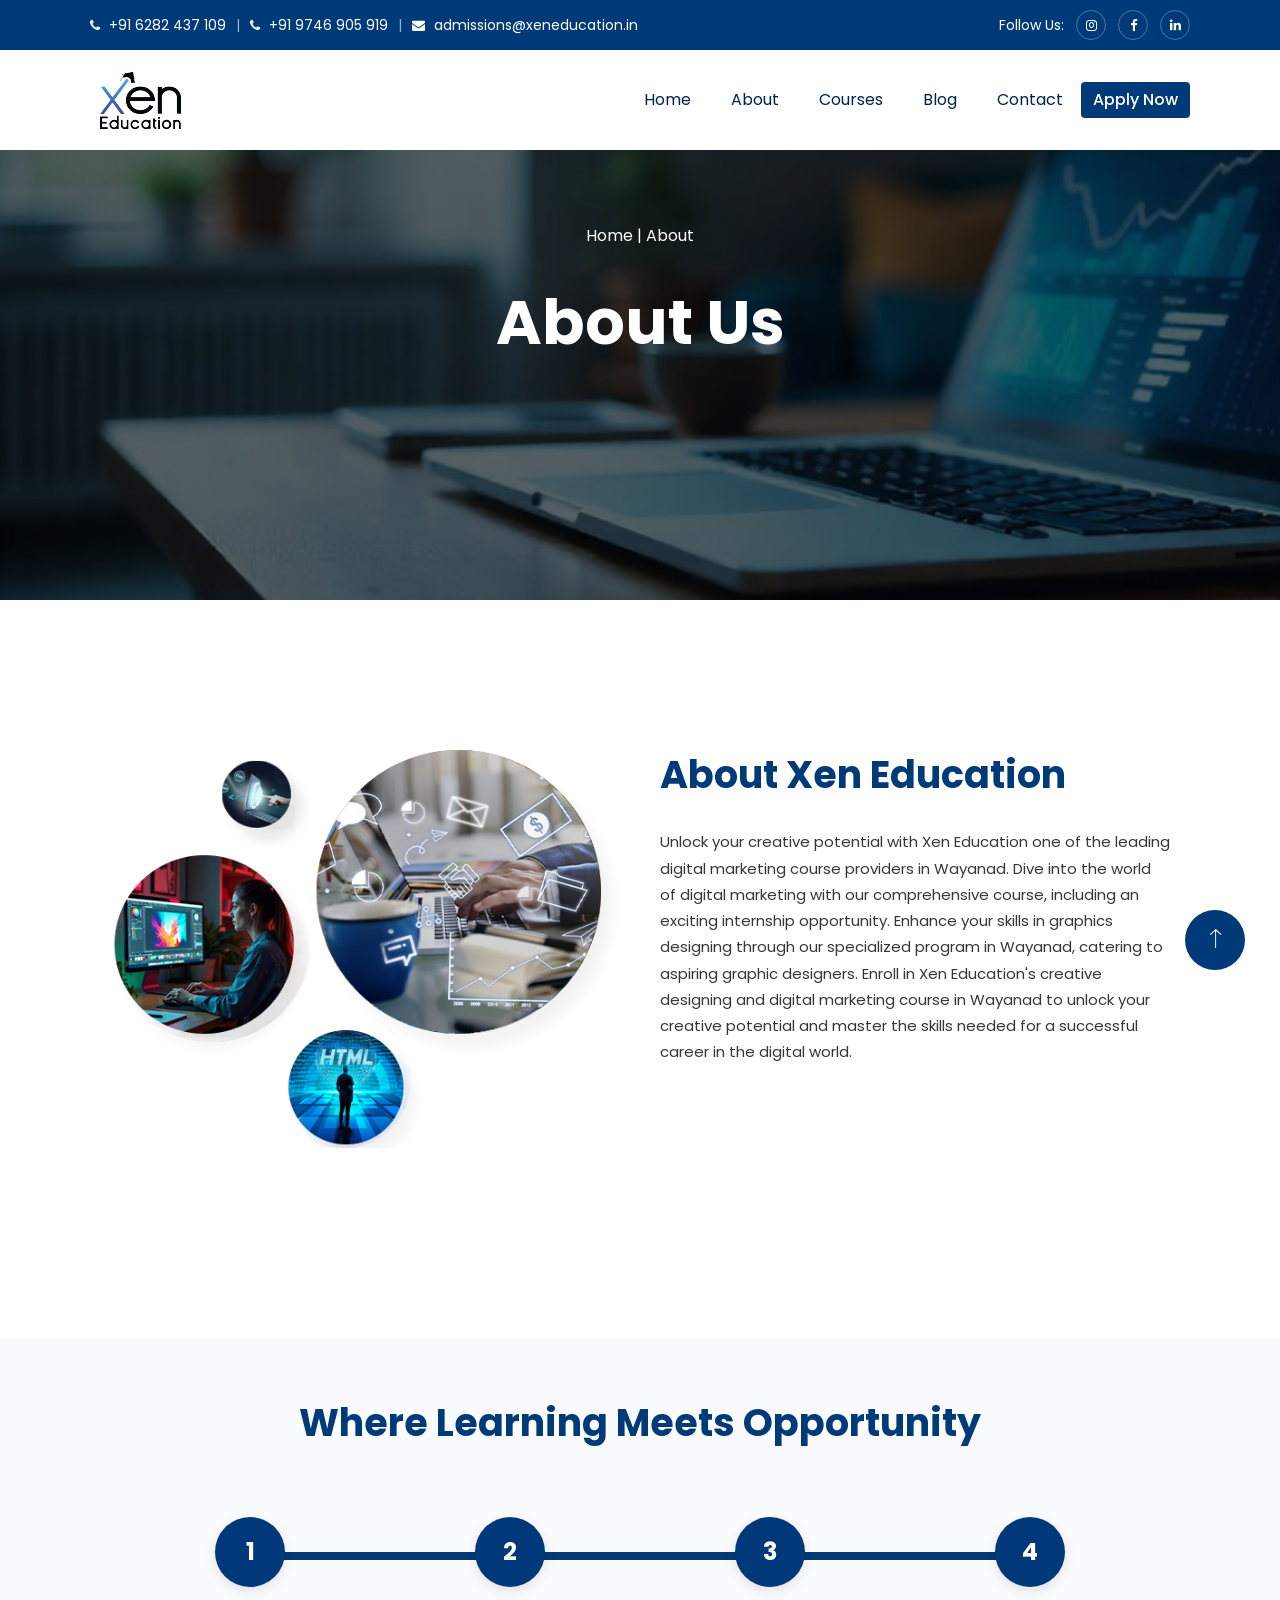
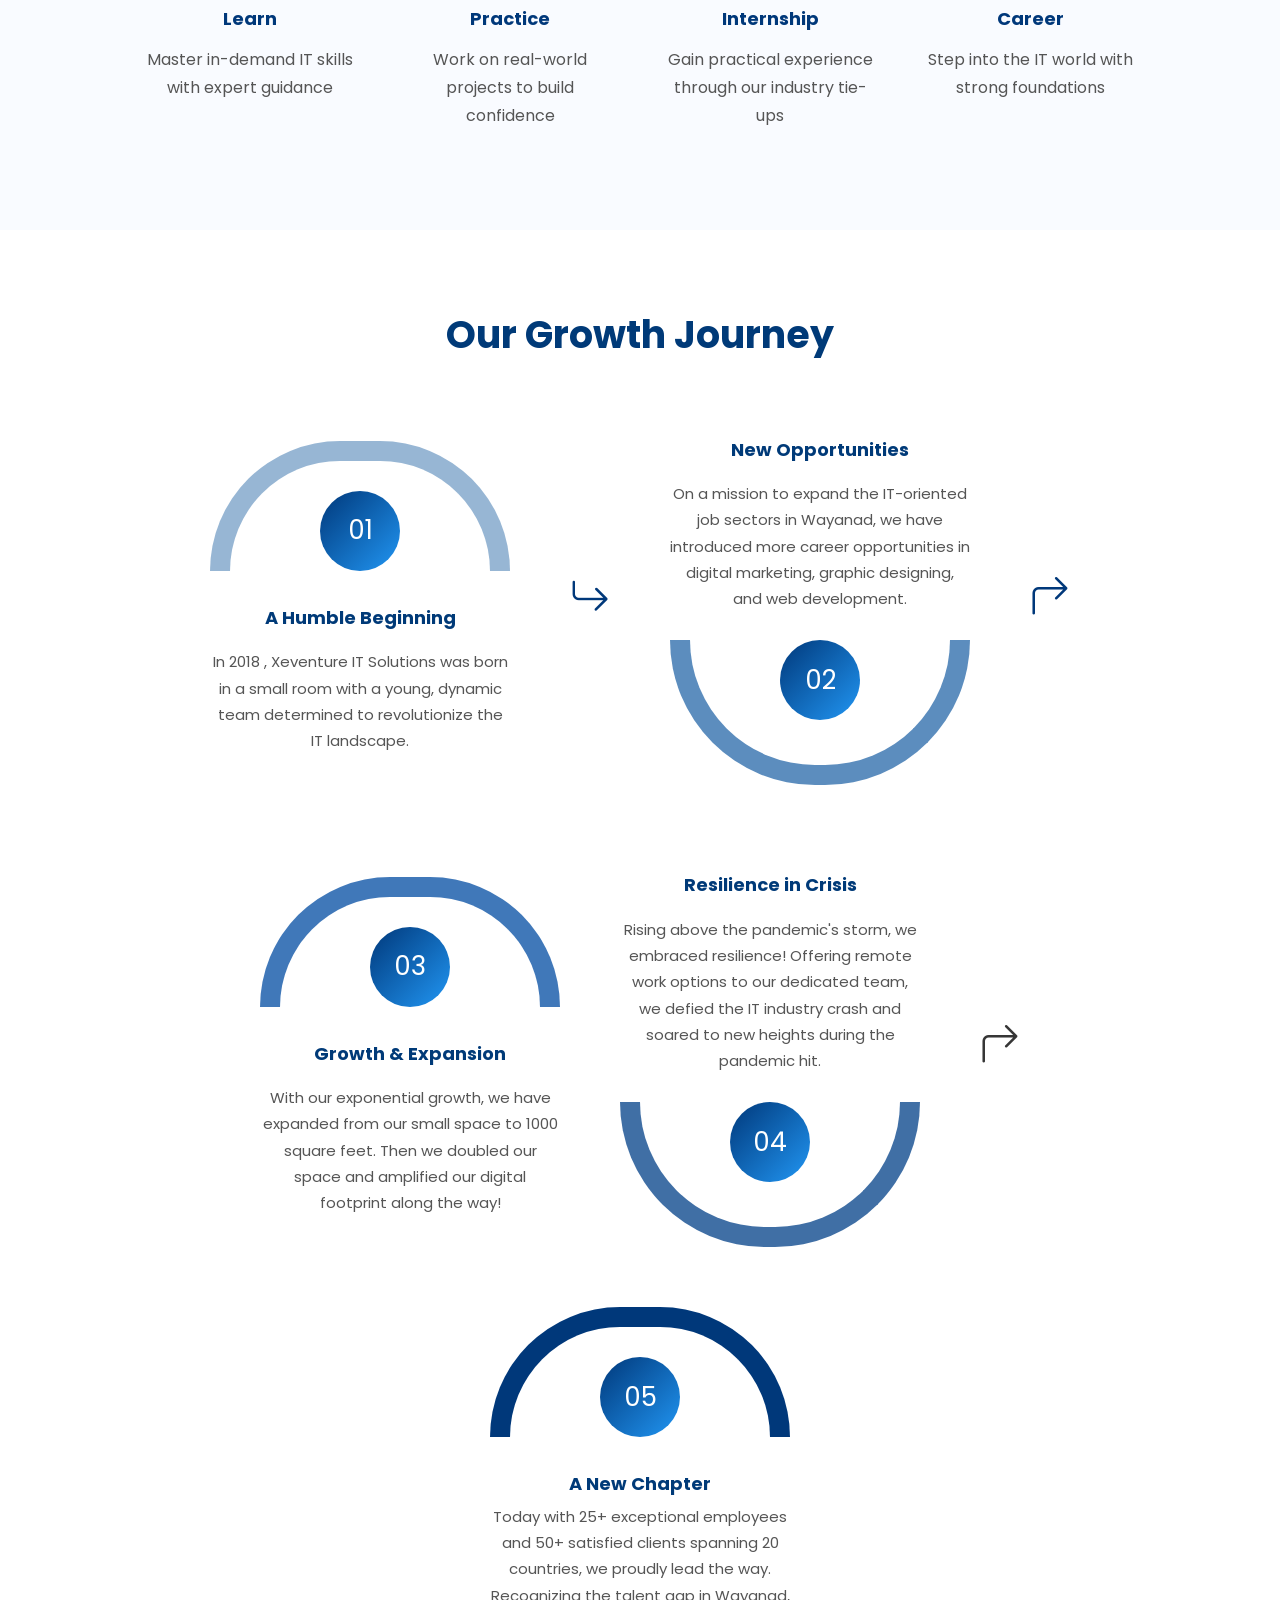
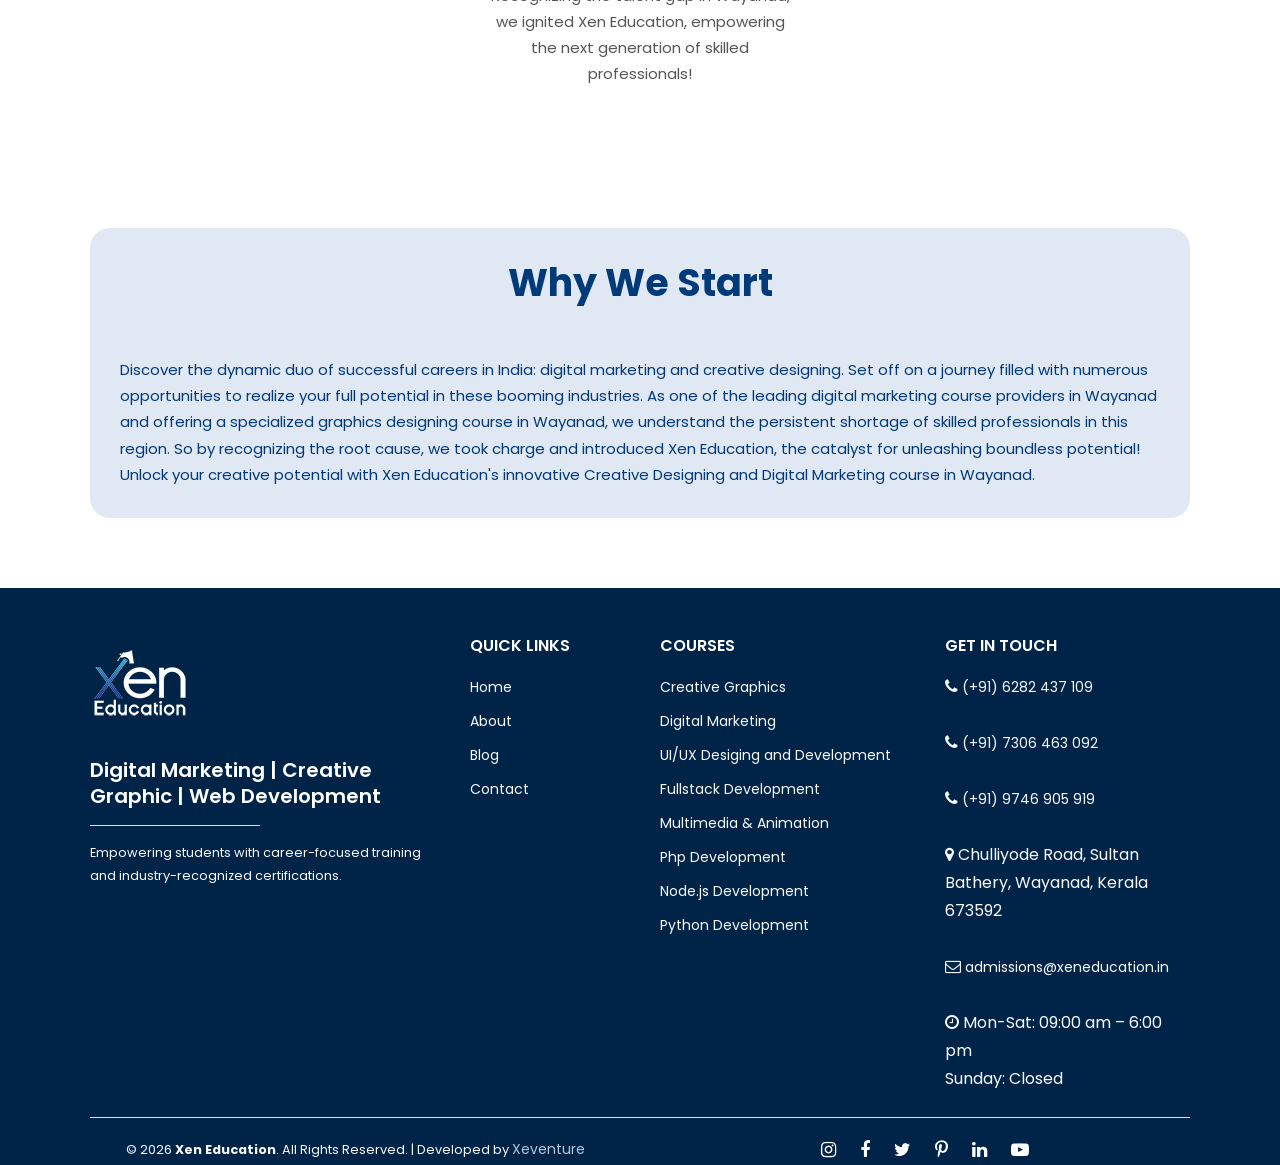
==== commit d1cfbf2e: "update navigation bar" ====
--- a/About.html
+++ b/About.html
@@ -1,591 +1,488 @@
 <!DOCTYPE html>
 <html lang="en">
-  <head>
-    <title>Xen Education</title>
-    <meta charset="UTF-8" />
-    <meta name="viewport" content="width=device-width, initial-scale=1" />
-
-    <link rel="icon" type="image/png" href="assets/images/favicon-1.png" />
-    <!--===============================================================================================-->
-    <link
-      rel="stylesheet"
-      type="text/css"
-      href="assets/fonts/font-awesome/css/font-awesome.min3860.css?v=1"
-    />
-    <link
-      rel="stylesheet"
-      href="https://cdn.jsdelivr.net/npm/bootstrap-icons@1.3.0/font/bootstrap-icons.css"
-    />
-    <!--===============================================================================================-->
-    <link
-      rel="stylesheet"
-      type="text/css"
-      href="assets/fonts/ionicons/css/ionicons.min3860.css?v=1"
-    />
-    <!--===============================================================================================-->
-    <link
-      rel="stylesheet"
-      type="text/css"
-      href="assets/libs/bootstrap/bootstrap.minf9e3.css?v=1.1"
-    />
-    <!--===============================================================================================-->
-    <link
-      rel="stylesheet"
-      type="text/css"
-      href="assets/libs/slick/slick3860.css?v=1"
-    />
-    <!--===============================================================================================-->
-    <link
-      rel="stylesheet"
-      type="text/css"
-      href="assets/libs/magnific-popup/magnific-popup3860.css?v=1"
-    />
-    <!--===============================================================================================-->
-    <link
-      rel="stylesheet"
-      type="text/css"
-      href="assets/libs/animsition/animsition.min3860.css?v=1"
-    />
-    <!--===============================================================================================-->
-    <link
-      rel="stylesheet"
-      type="text/css"
-      href="assets/libs/animate/animate3860.css?v=1"
-    />
-    <!--===============================================================================================-->
-    <link
-      rel="stylesheet"
-      type="text/css"
-      href="assets/css/style-223cd.css?v=1.2.1"
-    />
-    <!--===============================================================================================-->
-  </head>
-  <style>
-    .coureslist {
-      display: none;
-      list-style: none;
-      padding-left: 15px;
-      margin-top: 10px;
-    }
-
-    .coureslist.show {
-      display: block;
-    }
-
-    .footernav,
-    .coureslist {
-      list-style: none;
-      padding: 0;
-      margin: 0;
-    }
-
-    .footernav li {
-      cursor: pointer;
-      margin: 5px 0;
-    }
-
-    .footernav li:hover {
-      color: #b2d7fd;
-    }
-    .student-form {
-      background: #fffffffa;
-      padding: 50px;
-      border-radius: 10px;
-      width: 100%;
-      max-width: 100%;
-      height: 100%;
-    }
-
-    .student-label {
-      display: block;
-      margin: 10px 0 5px;
-      font-weight: bold;
-    }
-    input,
-    select,
-    button {
-      width: 100%;
-      padding: 10px;
-      margin-bottom: 15px;
-      border-radius: 6px;
-      border: 1px solid #ccc;
-      font-size: 14px;
-    }
-    .student-button {
-      background: #0553a7;
-      color: #fff;
-      border: none;
-      cursor: pointer;
-      font-weight: bold;
-    }
-    .student-button:hover {
-      background: #084f9b;
-    }
-  </style>
-  <body class="animsition wide-container">
-    <div id="wrapper-container">
-      <!-- Header -->
-      <header
-        class="site-header sticky-header header-overlay layout-2 hight-light-first-letter"
-      >
-        <div class="header-inner element-to-stick">
-          <div class="container">
-            <div class="wrap-content-header">
-              <div class="header-logo">
-                <a href="index.html" class="logo">
-                  <img
-                    src="assets/images/logo-022.png"
-                    alt="IMG"
-                    data-retina="assets/images/logo-022.png"
-                    data-sticky="assets/images/logo-022.png"
-                    data-mobile="assets/images/logo-022.png"
-                  />
-                </a>
-              </div>
-
-              <nav class="main-navigation">
-                <ul class="menu-lists">
-                  <li class="menu-item-has-children">
-                    <a  href="index.html"> Home </a>
+
+<head>
+  <title>Xen Education</title>
+  <meta charset="UTF-8" />
+  <meta name="viewport" content="width=device-width, initial-scale=1" />
+
+  <link rel="icon" type="image/png" href="assets/images/favicon-1.png" />
+  <!--===============================================================================================-->
+  <link rel="stylesheet" type="text/css" href="assets/fonts/font-awesome/css/font-awesome.min3860.css?v=1" />
+  <link rel="stylesheet" href="https://cdn.jsdelivr.net/npm/bootstrap-icons@1.3.0/font/bootstrap-icons.css" />
+  <!--===============================================================================================-->
+  <link rel="stylesheet" type="text/css" href="assets/fonts/ionicons/css/ionicons.min3860.css?v=1" />
+  <!--===============================================================================================-->
+  <link rel="stylesheet" type="text/css" href="assets/libs/bootstrap/bootstrap.minf9e3.css?v=1.1" />
+  <!--===============================================================================================-->
+  <link rel="stylesheet" type="text/css" href="assets/libs/slick/slick3860.css?v=1" />
+  <!--===============================================================================================-->
+  <link rel="stylesheet" type="text/css" href="assets/libs/magnific-popup/magnific-popup3860.css?v=1" />
+  <!--===============================================================================================-->
+  <link rel="stylesheet" type="text/css" href="assets/libs/animsition/animsition.min3860.css?v=1" />
+  <!--===============================================================================================-->
+  <link rel="stylesheet" type="text/css" href="assets/libs/animate/animate3860.css?v=1" />
+  <!--===============================================================================================-->
+  <link rel="stylesheet" type="text/css" href="assets/css/style-223cd.css?v=1.2.1" />
+  <!--===============================================================================================-->
+</head>
+<style>
+  .coureslist {
+    display: none;
+    list-style: none;
+    padding-left: 15px;
+    margin-top: 10px;
+  }
+
+  .coureslist.show {
+    display: block;
+  }
+
+  .footernav,
+  .coureslist {
+    list-style: none;
+    padding: 0;
+    margin: 0;
+  }
+
+  .footernav li {
+    cursor: pointer;
+    margin: 5px 0;
+  }
+
+  .footernav li:hover {
+    color: #b2d7fd;
+  }
+
+  .student-form {
+    background: #fffffffa;
+    padding: 50px;
+    border-radius: 10px;
+    width: 100%;
+    max-width: 100%;
+    height: 100%;
+  }
+
+  .student-label {
+    display: block;
+    margin: 10px 0 5px;
+    font-weight: bold;
+  }
+
+  input,
+  select,
+  button {
+    width: 100%;
+    padding: 10px;
+    margin-bottom: 15px;
+    border-radius: 6px;
+    border: 1px solid #ccc;
+    font-size: 14px;
+  }
+
+  .student-button {
+    background: #0553a7;
+    color: #fff;
+    border: none;
+    cursor: pointer;
+    font-weight: bold;
+  }
+
+  .student-button:hover {
+    background: #084f9b;
+  }
+</style>
+
+<body class="animsition wide-container">
+  <div id="wrapper-container">
+
+    <!-- Header -->
+    <header class="site-header sticky-header header-overlay layout-2 hight-light-first-letter">
+
+      <!-- ===== NEW TOP BAR ===== -->
+      <div class="top-bar">
+        <div class="container">
+          <div class="top-bar-inner">
+            <!-- Left side: Contact Info -->
+            <div class="top-bar-left">
+              <a href="tel:+919746905919" class="top-contact">
+                <i class="fa fa-phone"></i> +91 6282 437 109
+              </a>
+              <span class="divider">|</span>
+              <a href="mailto:admissions@xeneducation.in" class="top-contact">
+                <i class="fa fa-phone"></i> +91 9746 905 919
+              </a>
+              <span class="divider">|</span>
+              <a href="mailto:admissions@xeneducation.in" class="top-contact">
+                <i class="fa fa-envelope"></i> admissions@xeneducation.in
+              </a>
+
+            </div>
+
+            <!-- Right side: Social Icons -->
+            <div class="top-bar-right">
+              <span class="follow-text">Follow Us:</span>
+              <a href="https://www.instagram.com/xeneducation/" target="_blank" class="top-social-icon">
+                <i class="fa fa-instagram"></i>
+              </a>
+              <a href="https://www.facebook.com/xeneducationbathery" target="_blank" class="top-social-icon">
+                <i class="fa fa-facebook"></i>
+              </a>
+              <a href="https://www.linkedin.com/company/xen-education/" target="_blank" class="top-social-icon">
+                <i class="fa fa-linkedin"></i>
+              </a>
+            </div>
+          </div>
+        </div>
+      </div>
+      <!-- ===== END TOP BAR ===== -->
+
+      <!-- Main Header -->
+      <div class="header-inner element-to-stick">
+        <div class="container">
+          <div class="wrap-content-header">
+            <div class="header-logo">
+              <a href="index.html" class="logo">
+                <img src="assets/images/logo-022.png" alt="IMG" data-retina="assets/images/logo-022.png"
+                  data-sticky="assets/images/logo-022.png" data-mobile="assets/images/logo-022.png" />
+              </a>
+            </div>
+
+            <nav class="main-navigation">
+              <ul class="menu-lists">
+                <li class="menu-item-has-children">
+                  <a href="index.html"> Home </a>
+                </li>
+                <li class="menu-item-has-children">
+                  <a href="About.html"> About </a>
+                </li>
+                <li class="menu-item-has-children">
+                  <a href="courses.html"> Courses </a>
+                </li>
+                <li class="menu-item-has-children">
+                  <a href="blog.html"> Blog </a>
+                </li>
+                <li>
+                  <a href="contact.html"> Contact </a>
+                </li>
+              </ul>
+            </nav>
+
+            <div class="menu-right">
+              <!-- shortcode login popup -->
+              <div class="element-login-popup layout-1">
+                <div class="login-links">
+                  <li class="btn btn-primary" style="background-color: #003a78; border: none ">
+                    <a class="login" data-active=".box-login" data-effect="mfp-zoom-in" href="#bp-popup-login">
+                      Apply Now
+                    </a>
                   </li>
-                  <li class="menu-item-has-children">
-                    <a   href="About.html"> About </a>
-                  </li>
-                  <li class="menu-item-has-children">
-                    <a   href="courses.html"> Courses </a>
-                  </li>
-                  <li class="menu-item-has-children">
-                    <a   href="blog.html"> Blog </a>
-                  </li>
-
-                  <li>
-                    <a   href="contact.html"> Contact </a>
-                  </li>
-                </ul>
-              </nav>
-
-              <div class="menu-right">
-                <!-- shortcode login popup -->
-               <div class="element-login-popup layout-1">
-                  <div class="login-links">
-                       <li
-                  class="btn btn-primary"
-                  style="background-color: #ffffff; border: none ; "
-                >
-                   <a class="login"
-                      data-active=".box-login"
-                      data-effect="mfp-zoom-in"
-                      href="#bp-popup-login"> Apply Now </a>
-                </li>
-                 
-                  </div>
-
-                  <div
-                    id="bp-popup-login"
-                    class="white-popup mfp-with-anim mfp-hide"
-                    style="
-                      border-radius: 20px;
-                      height: 700px;
-                      background-color: transparent;
-                    "
-                  >
-                    <div class="loginwrapper">
-                      <!-- form register -->
-
-                      <!--end form register -->
-
-                      <!-- form login -->
-                      <div class="login-popup box-login">
-                        <div class="inner-login">
-                          <h3 class="title">
-                            <span class="current-title">Application Form</span>
-                          </h3>
-
-                          <div class="form-row">
-                            <div class="wrap-form">
-                              <form class="student-form">
-                                <!-- Name -->
-                                <label class="student-label" for="name"
-                                  >Full Name</label
-                                >
-                                <input
-                                  type="text"
-                                  id="name"
-                                  name="name"
-                                  placeholder="Enter your full name"
-                                  required
-                                />
-
-                                <!-- Email -->
-                                <label class="student-label" for="email"
-                                  >Email</label
-                                >
-                                <input
-                                  type="email"
-                                  id="email"
-                                  name="email"
-                                  placeholder="Enter your email"
-                                  required
-                                />
-
-                                <!-- Phone -->
-                                <label class="student-label" for="phone"
-                                  >Phone Number</label
-                                >
-                                <input
-                                  type="tel"
-                                  id="phone"
-                                  name="phone"
-                                  placeholder="Enter your phone number"
-                                  pattern="[0-9]{10}"
-                                  required
-                                />
-
-                                <!-- Qualification -->
-                                <label class="student-label" for="qualification"
-                                  >Qualification</label
-                                >
-                                <select
-                                  id="qualification"
-                                  name="qualification"
-                                  required
-                                >
-                                  <option value="">Select Qualification</option>
-                                  <option value="+2">+2</option>
-                                  <option value="graduation">Graduate</option>
-                                  <option value="postgraduation">
-                                    Post Graduate
-                                  </option>
-                                  <option value="others">Others</option>
-                                </select>
-
-                                <!-- Course -->
-                                <label class="student-label" for="course"
-                                  >Choose Course</label
-                                >
-                                <select id="course" name="course" required>
-                                  <option value="">Select Course</option>
-                                  <option value="course1">
-                                    Creative Designing
-                                  </option>
-                                  <option value="course2">
-                                    Digital Marketing
-                                  </option>
-                                  <option value="course3">
-                                    Full Stack Development
-                                  </option>
-                                  <option value="course4">
-                                    UI/UX Design and Development
-                                  </option>
-                                  <option value="course5">
-                                    Multimedia With Animation
-                                  </option>
-                                  <option value="course6">
-                                    PHP Development
-                                  </option>
-                                  <option value="course7">
-                                    Node JS Development
-                                  </option>
-                                  <option value="course8">
-                                    Python Development
-                                  </option>
-                                </select>
-
-                                <!-- DOB -->
-                                <label class="student-label" for="dob"
-                                  >Date of Birth</label
-                                >
-                                <input
-                                  type="date"
-                                  id="dob"
-                                  name="dob"
-                                  required
-                                />
-
-                                <!-- Location -->
-                                <label class="student-label" for="location"
-                                  >Location</label
-                                >
-                                <input
-                                  type="text"
-                                  id="location"
-                                  name="location"
-                                  placeholder="Enter your location"
-                                  required
-                                />
-
-                                <!-- Submit -->
-                                <button class="student-button" type="submit">
-                                  Apply
-                                </button>
-                              </form>
-                            </div>
+                </div>
+
+                <div id="bp-popup-login" class="white-popup mfp-with-anim mfp-hide" style="
+                border-radius: 20px;
+                height: 700px;
+                background-color: transparent;
+              ">
+                  <div class="loginwrapper">
+                    <div class="login-popup box-login">
+                      <div class="inner-login">
+                        <h3 class="title">
+                          <span class="current-title">Application Form</span>
+                        </h3>
+                        <div class="form-row">
+                          <div class="wrap-form">
+                            <form class="student-form">
+                              <!-- Name -->
+                              <label class="student-label" for="name">Full Name</label>
+                              <input type="text" id="name" name="name" placeholder="Enter your full name" required />
+
+                              <!-- Email -->
+                              <label class="student-label" for="email">Email</label>
+                              <input type="email" id="email" name="email" placeholder="Enter your email" required />
+
+                              <!-- Phone -->
+                              <label class="student-label" for="phone">Phone Number</label>
+                              <input type="tel" id="phone" name="phone" placeholder="Enter your phone number"
+                                pattern="[0-9]{10}" required />
+
+                              <!-- Qualification -->
+                              <label class="student-label" for="qualification">Qualification</label>
+                              <select id="qualification" name="qualification" required>
+                                <option value="">Select Qualification</option>
+                                <option value="+2">+2</option>
+                                <option value="graduation">Graduate</option>
+                                <option value="postgraduation">Post Graduate</option>
+                                <option value="others">Others</option>
+                              </select>
+
+                              <!-- Course -->
+                              <label class="student-label" for="course">Choose Course</label>
+                              <select id="course" name="course" required>
+                                <option value="">Select Course</option>
+                                <option value="course1">Creative Graphics</option>
+                                <option value="course2">Digital Marketing</option>
+                                <option value="course3">Full Stack Development</option>
+                                <option value="course4">UI/UX Design and Development</option>
+                                <option value="course5">Multimedia With Animation</option>
+                                <option value="course6">PHP Development</option>
+                                <option value="course7">Node JS Development</option>
+                                <option value="course8">Python Development</option>
+                              </select>
+
+                              <!-- DOB -->
+                              <label class="student-label" for="dob">Date of Birth</label>
+                              <input type="date" id="dob" name="dob" required />
+
+                              <!-- Location -->
+                              <label class="student-label" for="location">Location</label>
+                              <input type="text" id="location" name="location" placeholder="Enter your location"
+                                required />
+
+                              <!-- Submit -->
+                              <button class="student-button" type="submit">Apply</button>
+                            </form>
                           </div>
                         </div>
                       </div>
-                      <!-- end form login -->
                     </div>
                   </div>
                 </div>
-                <!-- end shortcode login -->
-
-                <!-- Button toggle menu-mobile -->
-                <div class="menu-mobile-effect navbar-toggle">
-                  <div class="icon-wrap">
-                    <i class="ion-navicon"></i>
-                  </div>
+              </div>
+              <!-- end shortcode login -->
+
+              <!-- Button toggle menu-mobile -->
+              <div class="menu-mobile-effect navbar-toggle">
+                <div class="icon-wrap">
+                  <i class="ion-navicon"></i>
                 </div>
-                <!-- end Button toggle menu-mobile -->
               </div>
+              <!-- end Button toggle menu-mobile -->
             </div>
           </div>
         </div>
-      </header>
-
-      <nav class="mobile-menu-container mobile-effect">
-        <ul class="nav navbar-nav">
-          <li class="menu-item-has-children">
-            <a href="index.html"> Home </a>
-          </li>
-
-          <li class="menu-item-has-children">
-            <a href="About.html"> About </a>
-          </li>
-
-          <li class="menu-item-has-children">
-            <a href="courses.html"> Courses </a>
-          </li>
-
-          <li class="menu-item-has-children">
-            <a href="blog.html"> Blog </a>
-          </li>
-
-          <li>
-            <a href="contact.html"> Contact </a>
-          </li>
-        </ul>
-      </nav>
-      <!-- end Header -->
-      <!-- Banner Section -->
-       <section class="wave-banner">
-     <div class="banner-content">
-      <div>
-   <p>
-            <a href="index.html" class="navigation" style="color: white"
-              >Home</a
-            >
+      </div>
+    </header>
+
+    <nav class="mobile-menu-container mobile-effect">
+      <ul class="nav navbar-nav">
+        <li class="menu-item-has-children">
+          <a href="index.html"> Home </a>
+        </li>
+
+        <li class="menu-item-has-children">
+          <a href="About.html"> About </a>
+        </li>
+
+        <li class="menu-item-has-children">
+          <a href="courses.html"> Courses </a>
+        </li>
+
+        <li class="menu-item-has-children">
+          <a href="blog.html"> Blog </a>
+        </li>
+
+        <li>
+          <a href="contact.html"> Contact </a>
+        </li>
+      </ul>
+    </nav>
+    <!-- end Header -->
+
+    <!-- Banner Section -->
+    <section class="wave-banner">
+      <div class="banner-content">
+        <div>
+          <p>
+            <a href="index.html" class="navigation" style="color: white">Home</a>
             |
-            <a href="About.html" class="navigation-about" style="color: white"
-              >About</a
-            >
+            <a href="About.html" class="navigation-about" style="color: white">About</a>
           </p>
           <h1 style="font-size: 40px; font-weight: bold; margin-bottom: 15px">
-           About Us
+            About Us
           </h1>
-      </div>
-       
-        </div>
-
-  <!-- Wave Shape -->
-  <!-- <div class="wave">
+        </div>
+
+      </div>
+
+      <!-- Wave Shape -->
+      <!-- <div class="wave">
     <svg viewBox="0 0 500 150" preserveAspectRatio="none">
       <path d="M0.00,49.98 C149.99,150.00 349.56,-49.98 500.00,49.98 L500.00,150.00 L0.00,150.00 Z" 
             style="stroke: none; fill: #ffffff;"></path>
     </svg>
   </div> -->
-</section>
-      <!-- Main content -->
-      <!-- about -->
-      <section class="aboutsection">
-        <div class="about-container container row">
-          <div class="col-md-6">
-            <img src="assets/images/home/xen-4.png" alt="about image" />
-          </div>
-
-          <div class="col-md-6">
-            <div
-              class="element-heading layout-2 style-2 align-left"
-              style="margin-bottom: 30px"
-            >
-              <h3 class="title">About Xen Education</h3>
-            </div>
-            <p style="font-size: 15px">
-              Unlock your creative potential with Xen Education one of the
-              leading digital marketing course providers in Wayanad. Dive into
-              the world of digital marketing with our comprehensive course,
-              including an exciting internship opportunity. Enhance your skills
-              in graphics designing through our specialized program in Wayanad,
-              catering to aspiring graphic designers. Enroll in Xen Education's
-              creative designing and digital marketing course in Wayanad to
-              unlock your creative potential and master the skills needed for a
-              successful career in the digital world.
-            </p>
-          </div>
-        </div>
-      </section>
-      <!-- end about -->
-
-      <!-- study way start-->
-      <section class="journey">
-        <div
-          class="element-heading layout-2 style-2 align-center"
-          style="margin-bottom: 70px"
-        >
-          <h3 class="title">Where Learning Meets Opportunity</h3>
-        </div>
-
-        <div class="steps-container">
-          <div class="step">
-            <div class="step-number">1</div>
-            <h3>Learn</h3>
-            <p>Master in-demand IT skills with expert guidance</p>
-          </div>
-          <div class="step">
-            <div class="step-number">2</div>
-            <h3>Practice</h3>
-            <p>Work on real-world projects to build confidence</p>
-          </div>
-          <div class="step">
-            <div class="step-number">3</div>
-            <h3>Internship</h3>
-            <p>Gain practical experience through our industry tie-ups</p>
-          </div>
-          <div class="step">
-            <div class="step-number">4</div>
-            <h3>Career</h3>
-            <p>Step into the IT world with strong foundations</p>
-          </div>
-        </div>
-      </section>
-      <!-- study way end-->
-
-      <!-- institute path start -->
-      <section class="stages container">
-        <div
-          class="element-heading layout-2 style-2 align-center"
-          style="margin-bottom: 50px"
-        >
-          <h3 class="title">Our Growth Journey</h3>
-        </div>
-        <div class="timeline">
-          <!-- Step 1 -->
-          <div class="stage">
-            <div class="main-circle" style="border-color: #97b6d4">
-              <div class="circle">01</div>
-            </div>
-
-            <h3 style="margin-bottom: 20px">A Humble Beginning</h3>
-            <p>
-              In 2018 , Xeventure IT Solutions was born in a small room with a
-              young, dynamic team determined to revolutionize the IT landscape.
-            </p>
-          </div>
-          <i
-            class="bi bi-arrow-return-right"
-            style="font-size: 40px; color: #00387a"
-          ></i>
-          <!-- Step 2 -->
-          <div class="stage">
-            <h3 style="margin-bottom: 20px">New Opportunities</h3>
-            <p>
-              On a mission to expand the IT-oriented job sectors in Wayanad, we
-              have introduced more career opportunities in digital marketing,
-              graphic designing, and web development.
-            </p>
-            <div class="main-2-circle" style="border-color:  #5c8dbe;">
-              <div class="circle">02</div>
-            </div>
-          </div>
-
-          <i
-            class="bi bi-arrow-90deg-right"
-            style="font-size: 40px; color: #00387a"
-          ></i>
-          <!-- Step 3 -->
-          <div class="stage">
-            <div class="main-circle" style="border-color: rgb(64, 120, 185); ">
-              <div class="circle">03</div>
-            </div>
-            <h3 style="margin-bottom: 20px">Growth & Expansion</h3>
-            <p>
-              With our exponential growth, we have expanded from our small space
-              to 1000 square feet. Then we doubled our space and amplified our
-              digital footprint along the way!
-            </p>
-          </div>
-          <!-- <i
+    </section>
+    <!-- Main content -->
+    <!-- about -->
+    <section class="aboutsection">
+      <div class="about-container container row">
+        <div class="col-md-6">
+          <img src="assets/images/home/xen-4.png" alt="about image" />
+        </div>
+
+        <div class="col-md-6">
+          <div class="element-heading layout-2 style-2 align-left" style="margin-bottom: 30px">
+            <h3 class="title">About Xen Education</h3>
+          </div>
+          <p style="font-size: 15px">
+            Unlock your creative potential with Xen Education one of the
+            leading digital marketing course providers in Wayanad. Dive into
+            the world of digital marketing with our comprehensive course,
+            including an exciting internship opportunity. Enhance your skills
+            in graphics designing through our specialized program in Wayanad,
+            catering to aspiring graphic designers. Enroll in Xen Education's
+            creative designing and digital marketing course in Wayanad to
+            unlock your creative potential and master the skills needed for a
+            successful career in the digital world.
+          </p>
+        </div>
+      </div>
+    </section>
+    <!-- end about -->
+
+    <!-- study way start-->
+    <section class="journey">
+      <div class="element-heading layout-2 style-2 align-center" style="margin-bottom: 70px">
+        <h3 class="title">Where Learning Meets Opportunity</h3>
+      </div>
+
+      <div class="steps-container">
+        <div class="step">
+          <div class="step-number">1</div>
+          <h3>Learn</h3>
+          <p>Master in-demand IT skills with expert guidance</p>
+        </div>
+        <div class="step">
+          <div class="step-number">2</div>
+          <h3>Practice</h3>
+          <p>Work on real-world projects to build confidence</p>
+        </div>
+        <div class="step">
+          <div class="step-number">3</div>
+          <h3>Internship</h3>
+          <p>Gain practical experience through our industry tie-ups</p>
+        </div>
+        <div class="step">
+          <div class="step-number">4</div>
+          <h3>Career</h3>
+          <p>Step into the IT world with strong foundations</p>
+        </div>
+      </div>
+    </section>
+    <!-- study way end-->
+
+    <!-- institute path start -->
+    <section class="stages container">
+      <div class="element-heading layout-2 style-2 align-center" style="margin-bottom: 50px">
+        <h3 class="title">Our Growth Journey</h3>
+      </div>
+      <div class="timeline">
+        <!-- Step 1 -->
+        <div class="stage">
+          <div class="main-circle" style="border-color: #97b6d4">
+            <div class="circle">01</div>
+          </div>
+
+          <h3 style="margin-bottom: 20px">A Humble Beginning</h3>
+          <p>
+            In 2018 , Xeventure IT Solutions was born in a small room with a
+            young, dynamic team determined to revolutionize the IT landscape.
+          </p>
+        </div>
+        <i class="bi bi-arrow-return-right" style="font-size: 40px; color: #00387a"></i>
+        <!-- Step 2 -->
+        <div class="stage">
+          <h3 style="margin-bottom: 20px">New Opportunities</h3>
+          <p>
+            On a mission to expand the IT-oriented job sectors in Wayanad, we
+            have introduced more career opportunities in digital marketing,
+            graphic designing, and web development.
+          </p>
+          <div class="main-2-circle" style="border-color:  #5c8dbe;">
+            <div class="circle">02</div>
+          </div>
+        </div>
+
+        <i class="bi bi-arrow-90deg-right" style="font-size: 40px; color: #00387a"></i>
+        <!-- Step 3 -->
+        <div class="stage">
+          <div class="main-circle" style="border-color: rgb(64, 120, 185); ">
+            <div class="circle">03</div>
+          </div>
+          <h3 style="margin-bottom: 20px">Growth & Expansion</h3>
+          <p>
+            With our exponential growth, we have expanded from our small space
+            to 1000 square feet. Then we doubled our space and amplified our
+            digital footprint along the way!
+          </p>
+        </div>
+        <!-- <i
             class="bi bi-arrow-return-right"
             style="font-size: 40px; color: #00387a"
           ></i> -->
 
-          <!-- Step 4 -->
-          <div class="stage">
-            <h3 style="margin-bottom: 20px">Resilience in Crisis</h3>
-            <p>
-              Rising above the pandemic's storm, we embraced resilience!
-              Offering remote work options to our dedicated team, we defied the
-              IT industry crash and soared to new heights during the pandemic
-              hit.
-            </p>
-            <div class="main-2-circle" style="border-color:  rgb(64, 111, 165);">
-              <div class="circle">04</div>
-            </div>
-          </div>
-          <i
-            class="bi bi-arrow-90deg-right"
-            style="font-size: 40px; color: 1a4d8a"
-          ></i>
-
-          <!-- Step 5 -->
-          <div class="stage">
-            <div class="main-circle" style="border-color: #00387a">
-              <div class="circle">05</div>
-            </div>
-            <h3>A New Chapter</h3>
-            <p>
-              Today with 25+ exceptional employees and 50+ satisfied clients
-              spanning 20 countries, we proudly lead the way. Recognizing the
-              talent gap in Wayanad, we ignited Xen Education, empowering the
-              next generation of skilled professionals!
-            </p>
-          </div>
-        </div>
-      </section>
-      <!-- institute path end -->
-
-
-<section class="container whywestartcontainer">
-  <div class="why-we-start-content">
-     <div
-          class="element-heading layout-2 style-2 align-center"
-          style="margin-bottom: 50px"
-        >
+        <!-- Step 4 -->
+        <div class="stage">
+          <h3 style="margin-bottom: 20px">Resilience in Crisis</h3>
+          <p>
+            Rising above the pandemic's storm, we embraced resilience!
+            Offering remote work options to our dedicated team, we defied the
+            IT industry crash and soared to new heights during the pandemic
+            hit.
+          </p>
+          <div class="main-2-circle" style="border-color:  rgb(64, 111, 165);">
+            <div class="circle">04</div>
+          </div>
+        </div>
+        <i class="bi bi-arrow-90deg-right" style="font-size: 40px; color: 1a4d8a"></i>
+
+        <!-- Step 5 -->
+        <div class="stage">
+          <div class="main-circle" style="border-color: #00387a">
+            <div class="circle">05</div>
+          </div>
+          <h3>A New Chapter</h3>
+          <p>
+            Today with 25+ exceptional employees and 50+ satisfied clients
+            spanning 20 countries, we proudly lead the way. Recognizing the
+            talent gap in Wayanad, we ignited Xen Education, empowering the
+            next generation of skilled professionals!
+          </p>
+        </div>
+      </div>
+    </section>
+    <!-- institute path end -->
+
+
+    <section class="container whywestartcontainer">
+      <div class="why-we-start-content">
+        <div class="element-heading layout-2 style-2 align-center" style="margin-bottom: 50px">
           <h3 class="title">Why We Start</h3>
         </div>
-    <p class="paragraph">Discover the dynamic duo of successful careers in India: digital marketing and creative designing. Set off on a journey filled with numerous 
-      opportunities to realize your full potential in these booming industries. As one of the leading digital marketing course providers in Wayanad 
-      and offering a specialized graphics designing course in Wayanad, we understand the persistent shortage of skilled professionals in this region.
-       So by recognizing the root cause, we took charge and introduced Xen Education, 
-      the catalyst for unleashing boundless potential! Unlock your creative potential with Xen Education's innovative Creative Designing and Digital
-       Marketing course in Wayanad.</p>
-  </div>
-</section>
-
-
-      <!-- end Main content -->
-
-      <!-- Footer -->
+        <p class="paragraph">Discover the dynamic duo of successful careers in India: digital marketing and creative
+          designing. Set off on a journey filled with numerous
+          opportunities to realize your full potential in these booming industries. As one of the leading digital
+          marketing course providers in Wayanad
+          and offering a specialized graphics designing course in Wayanad, we understand the persistent shortage of
+          skilled professionals in this region.
+          So by recognizing the root cause, we took charge and introduced Xen Education,
+          the catalyst for unleashing boundless potential! Unlock your creative potential with Xen Education's
+          innovative Creative Designing and Digital
+          Marketing course in Wayanad.</p>
+      </div>
+    </section>
+
+
+    <!-- end Main content -->
+
+    <!-- Footer -->
     <footer class="site-footer text-light pt-5">
       <div class="container">
         <div class="row gy-4">
           <!-- Logo & Tagline -->
           <div class="col-lg-4 col-md-6">
-            <img
-              src="assets/images/logo-02.png"
-              alt="Xen Education"
-              class="mb-3"
-              style="max-width: 180px"
-            />
+            <img src="assets/images/logo-02.png" alt="Xen Education" class="mb-3" style="max-width: 180px" />
             <h5 class="fw-bold">
               Digital Marketing | Creative Graphic | Web Development
             </h5>
@@ -612,38 +509,30 @@
             <h6 class="fw-bold text-uppercase mb-3">Courses</h6>
             <ul class="list-unstyled footer-links">
               <li>
-                <a href="creative.html" class="text-light"
-                  >Creative Designing</a
-                >
+                <a href="creative.html" class="text-light">Creative Graphics</a>
               </li>
               <li>
                 <a href="digital.html" class="text-light">Digital Marketing</a>
               </li>
               <li>
-                <a href="uiux-dev.html" class="text-light"
-                  >UI/UX Desiging and Development</a
-                >
-              </li>
-              <li>
-                <a href="fullstack.html" class="text-light"
-                  >Fullstack Development</a
-                >
-              </li>
-              <li>
-                <a href="multimedia.html" class="text-light"
-                  >Multimedia & Animation</a
-                >
-              </li>
-                <li>
+                <a href="uiux-dev.html" class="text-light">UI/UX Desiging and Development</a>
+              </li>
+              <li>
+                <a href="fullstack.html" class="text-light">Fullstack Development</a>
+              </li>
+              <li>
+                <a href="multimedia.html" class="text-light">Multimedia & Animation</a>
+              </li>
+              <li>
                 <a href="phpdev.html" class="text-light">Php Development</a>
               </li>
-                <li>
+              <li>
                 <a href="node.html" class="text-light">Node.js Development</a>
               </li>
               <li>
                 <a href="python.html" class="text-light">Python Development</a>
               </li>
-               <!-- <li>
+              <!-- <li>
                 <a href="videophoto.html" class="text-light">Videography & Photography</a>
               </li> -->
             </ul>
@@ -653,32 +542,24 @@
           <div class="col-lg-3 col-md-6">
             <h6 class="fw-bold text-uppercase mb-3">Get in Touch</h6>
             <p>
-              <i class="fa fa-phone me-2"></i
-              ><a href="tel:+916282437109" class="text-light">
-                (+91) 6282 437 109</a
-              >
+              <i class="fa fa-phone me-2"></i><a href="tel:+916282437109" class="text-light">
+                (+91) 6282 437 109</a>
             </p>
             <p>
-              <i class="fa fa-phone me-2"></i
-              ><a href="tel:+917306463092" class="text-light">
-                (+91) 7306 463 092</a
-              >
+              <i class="fa fa-phone me-2"></i><a href="tel:+917306463092" class="text-light">
+                (+91) 7306 463 092</a>
             </p>
             <p>
-              <i class="fa fa-phone me-2"></i
-              ><a href="tel:+919746905919" class="text-light">
-                (+91) 9746 905 919</a
-              >
+              <i class="fa fa-phone me-2"></i><a href="tel:+919746905919" class="text-light">
+                (+91) 9746 905 919</a>
             </p>
             <p>
               <i class="fa fa-map-marker me-2"></i> Chulliyode Road, Sultan
               Bathery, Wayanad, Kerala 673592
             </p>
             <p>
-              <i class="fa fa-envelope-o me-2"></i
-              ><a href="mailto:admissions@xeneducation.in" class="text-light">
-                admissions@xeneducation.in</a
-              >
+              <i class="fa fa-envelope-o me-2"></i><a href="mailto:admissions@xeneducation.in" class="text-light">
+                admissions@xeneducation.in</a>
             </p>
             <p>
               <i class="fa fa-clock-o me-2"></i> Mon-Sat: 09:00 am – 6:00 pm
@@ -694,52 +575,32 @@
         <div class="row align-items-center">
           <div class="col-md-6 text-center text-md-start">
             <p class="mb-0 small">
-              © 2025 <strong>Xen Education</strong>. All Rights Reserved. |
+              © 2026 <strong>Xen Education</strong>. All Rights Reserved. |
               Developed by
-              <a href="https://xeventure.com/" target="_blank" class=""
-                >Xeventure</a
-              >
+              <a href="https://xeventure.com/" target="_blank" class="">Xeventure</a>
             </p>
           </div>
           <div class="col-md-6 text-center text-md-end">
             <ul class="list-inline mb-0 socials">
               <li class="list-inline-item">
-                <a
-                  href="https://www.instagram.com/xeneducation/"
-                  target="_blank"
-                  ><i class="fa fa-instagram"></i
-                ></a>
+                <a href="https://www.instagram.com/xeneducation/" target="_blank"><i class="fa fa-instagram"></i></a>
               </li>
               <li class="list-inline-item">
-                <a
-                  href="https://www.facebook.com/xeneducationbathery"
-                  target="_blank"
-                  ><i class="fa fa-facebook"></i
-                ></a>
+                <a href="https://www.facebook.com/xeneducationbathery" target="_blank"><i
+                    class="fa fa-facebook"></i></a>
               </li>
               <li class="list-inline-item">
-                <a href="https://x.com/Xen_education" target="_blank"
-                  ><i class="fa fa-twitter"></i
-                ></a>
+                <a href="https://x.com/Xen_education" target="_blank"><i class="fa fa-twitter"></i></a>
               </li>
               <li class="list-inline-item">
-                <a
-                  href="https://in.pinterest.com/xen_education/"
-                  target="_blank"
-                  ><i class="fa fa-pinterest-p"></i
-                ></a>
+                <a href="https://in.pinterest.com/xen_education/" target="_blank"><i class="fa fa-pinterest-p"></i></a>
               </li>
               <li class="list-inline-item">
-                <a
-                  href="https://www.linkedin.com/company/xen-education/"
-                  target="_blank"
-                  ><i class="fa fa-linkedin"></i
-                ></a>
+                <a href="https://www.linkedin.com/company/xen-education/" target="_blank"><i
+                    class="fa fa-linkedin"></i></a>
               </li>
               <li class="list-inline-item">
-                <a href="https://www.youtube.com/@xeneducation" target="_blank"
-                  ><i class="fa fa-youtube-play"></i
-                ></a>
+                <a href="https://www.youtube.com/@xeneducation" target="_blank"><i class="fa fa-youtube-play"></i></a>
               </li>
             </ul>
           </div>
@@ -747,43 +608,44 @@
       </div>
     </footer>
     <!-- end Footer -->
-    </div>
-
-    <div id="back-to-top" class="btn-back-to-top">
-      <i class="ion ion-ios-arrow-thin-up"></i>
-    </div>
-
-    <script>
-      document
-        .getElementById("coursesToggle")
-        .addEventListener("click", function () {
-          document.getElementById("courseList").classList.toggle("show");
-        });
-    </script>
-
-    <!--===============================================================================================-->
-    <script src="assets/libs/jquery/jquery-3.4.1.min3860.js?v=1"></script>
-    <!--===============================================================================================-->
-    <script src="assets/libs/bootstrap/popper3860.js?v=1"></script>
-    <script src="assets/libs/bootstrap/bootstrap.min3860.js?v=1"></script>
-    <!--===============================================================================================-->
-    <script src="assets/libs/magnific-popup/jquery.magnific-popup.min3860.js?v=1"></script>
-    <!--===============================================================================================-->
-    <script src="assets/libs/animsition/animsition.min3860.js?v=1"></script>
-    <!--===============================================================================================-->
-    <script src="assets/libs/slick/slick.min3860.js?v=1"></script>
-    <!--===============================================================================================-->
-    <script src="assets/libs/select2/select2.min3860.js?v=1"></script>
-    <!--===============================================================================================-->
-    <script src="assets/libs/countdown/jquery.plugin.min3860.js?v=1"></script>
-    <script src="assets/libs/countdown/jquery.countdown.min3860.js?v=1"></script>
-    <!--===============================================================================================-->
-    <script src="assets/libs/isotope/isotope.pkgd.min3860.js?v=1"></script>
-    <script src="assets/libs/isotope/modul3860.js?v=1"></script>
-    <!--===============================================================================================-->
-    <script src="assets/libs/waypoint/jquery.waypoints.min3860.js?v=1"></script>
-    <script src="assets/libs/countterup/jquery.counterup.min3860.js?v=1"></script>
-    <!--===============================================================================================-->
-    <script src="assets/js/main3860.js?v=1"></script>
-  </body>
-</html>
+  </div>
+
+  <div id="back-to-top" class="btn-back-to-top">
+    <i class="ion ion-ios-arrow-thin-up"></i>
+  </div>
+
+  <script>
+    document
+      .getElementById("coursesToggle")
+      .addEventListener("click", function () {
+        document.getElementById("courseList").classList.toggle("show");
+      });
+  </script>
+
+  <!--===============================================================================================-->
+  <script src="assets/libs/jquery/jquery-3.4.1.min3860.js?v=1"></script>
+  <!--===============================================================================================-->
+  <script src="assets/libs/bootstrap/popper3860.js?v=1"></script>
+  <script src="assets/libs/bootstrap/bootstrap.min3860.js?v=1"></script>
+  <!--===============================================================================================-->
+  <script src="assets/libs/magnific-popup/jquery.magnific-popup.min3860.js?v=1"></script>
+  <!--===============================================================================================-->
+  <script src="assets/libs/animsition/animsition.min3860.js?v=1"></script>
+  <!--===============================================================================================-->
+  <script src="assets/libs/slick/slick.min3860.js?v=1"></script>
+  <!--===============================================================================================-->
+  <script src="assets/libs/select2/select2.min3860.js?v=1"></script>
+  <!--===============================================================================================-->
+  <script src="assets/libs/countdown/jquery.plugin.min3860.js?v=1"></script>
+  <script src="assets/libs/countdown/jquery.countdown.min3860.js?v=1"></script>
+  <!--===============================================================================================-->
+  <script src="assets/libs/isotope/isotope.pkgd.min3860.js?v=1"></script>
+  <script src="assets/libs/isotope/modul3860.js?v=1"></script>
+  <!--===============================================================================================-->
+  <script src="assets/libs/waypoint/jquery.waypoints.min3860.js?v=1"></script>
+  <script src="assets/libs/countterup/jquery.counterup.min3860.js?v=1"></script>
+  <!--===============================================================================================-->
+  <script src="assets/js/main3860.js?v=1"></script>
+</body>
+
+</html>
--- a/assets/css/style-223cd.css
+++ b/assets/css/style-223cd.css
@@ -306,6 +306,7 @@
 .mfp-fade.mfp-bg.mfp-removing {
   opacity: 0;
 }
+
 .duration {
   background-color: #00387a;
   color: white;
@@ -353,6 +354,7 @@
   0% {
     opacity: 0;
   }
+
   100% {
     opacity: 1;
   }
@@ -362,6 +364,7 @@
   0% {
     opacity: 0;
   }
+
   100% {
     opacity: 1;
   }
@@ -371,6 +374,7 @@
   0% {
     opacity: 0;
   }
+
   100% {
     opacity: 1;
   }
@@ -380,6 +384,7 @@
   0% {
     opacity: 0;
   }
+
   100% {
     opacity: 1;
   }
@@ -416,10 +421,12 @@
   49% {
     transform: translateY(100%);
   }
+
   50% {
     opacity: 0;
     transform: translateY(-100%);
   }
+
   51% {
     opacity: 1;
   }
@@ -429,10 +436,12 @@
   49% {
     transform: translateY(-100%);
   }
+
   50% {
     opacity: 0;
     transform: translateY(100%);
   }
+
   51% {
     opacity: 1;
   }
@@ -442,9 +451,11 @@
   0% {
     transform: translateY(0px);
   }
+
   50% {
     transform: translateY(10px);
   }
+
   100% {
     transform: translateY(0px);
   }
@@ -454,10 +465,12 @@
   49% {
     transform: translate(100%);
   }
+
   50% {
     opacity: 0;
     transform: translate(-100%);
   }
+
   51% {
     opacity: 1;
   }
@@ -467,9 +480,11 @@
   0% {
     transform: scaleX(0);
   }
+
   60% {
     transform: scaleX(1);
   }
+
   100% {
     transform: scaleX(1);
   }
@@ -535,38 +550,21 @@
   list-style-type: none;
 }
 
-.site-header .header-inner .main-navigation .menu-lists > li {
+.site-header .header-inner .main-navigation .menu-lists>li {
   display: inline-block;
 }
 
-.site-header
-  .header-inner
-  .wrap-content-header
-  .main-navigation
-  .menu-lists
-  > li
-  > a {
+.site-header .header-inner .wrap-content-header .main-navigation .menu-lists>li>a {
   padding: 10px;
   white-space: nowrap;
   transition: all 0.2s;
 }
 
-.site-header
-  .header-inner
-  .wrap-content-header
-  .main-navigation
-  .menu-lists
-  li {
+.site-header .header-inner .wrap-content-header .main-navigation .menu-lists li {
   position: relative;
 }
 
-.site-header
-  .header-inner
-  .wrap-content-header
-  .main-navigation
-  .menu-lists
-  li
-  .sub-menu {
+.site-header .header-inner .wrap-content-header .main-navigation .menu-lists li .sub-menu {
   background: #fff;
   transition: all 0.2s;
   position: absolute;
@@ -578,38 +576,17 @@
   opacity: 0;
 }
 
-.site-header
-  .header-inner
-  .wrap-content-header
-  .main-navigation
-  .menu-lists
-  li
-  .sub-menu
-  .sub-menu {
+.site-header .header-inner .wrap-content-header .main-navigation .menu-lists li .sub-menu .sub-menu {
   top: 0px;
   left: 100%;
 }
 
-.site-header
-  .header-inner
-  .wrap-content-header
-  .main-navigation
-  .menu-lists
-  li
-  .sub-menu
-  li
-  a {
+.site-header .header-inner .wrap-content-header .main-navigation .menu-lists li .sub-menu li a {
   transition: all 0.2s;
   padding: 8px 0;
 }
 
-.site-header
-  .header-inner
-  .wrap-content-header
-  .main-navigation
-  .menu-lists
-  li:hover
-  > .sub-menu {
+.site-header .header-inner .wrap-content-header .main-navigation .menu-lists li:hover>.sub-menu {
   visibility: visible;
   opacity: 1;
 }
@@ -678,30 +655,15 @@
   flex-grow: 1;
 }
 
-.site-header.layout-1
-  .header-inner
-  .wrap-content-header
-  .main-navigation
-  .menu-lists {
+.site-header.layout-1 .header-inner .wrap-content-header .main-navigation .menu-lists {
   text-align: right;
 }
 
-.site-header.layout-1
-  .header-inner
-  .wrap-content-header
-  .main-navigation
-  .menu-lists
-  > li {
+.site-header.layout-1 .header-inner .wrap-content-header .main-navigation .menu-lists>li {
   padding: 20px 9px;
 }
 
-.site-header.layout-1
-  .header-inner
-  .wrap-content-header
-  .main-navigation
-  .menu-lists
-  > li
-  > a {
+.site-header.layout-1 .header-inner .wrap-content-header .main-navigation .menu-lists>li>a {
   font-weight: 400;
   font-size: 16px;
   line-height: 1.5;
@@ -711,85 +673,34 @@
   transition: all 0.2s;
 }
 
-.site-header.layout-1
-  .header-inner
-  .wrap-content-header
-  .main-navigation
-  .menu-lists
-  > li:hover
-  > a {
+.site-header.layout-1 .header-inner .wrap-content-header .main-navigation .menu-lists>li:hover>a {
   color: #a2cdff;
 }
 
-.site-header.layout-1
-  .header-inner
-  .wrap-content-header
-  .main-navigation
-  .menu-lists
-  > li.current_page_parent
-  > a,
-.site-header.layout-1
-  .header-inner
-  .wrap-content-header
-  .main-navigation
-  .menu-lists
-  > li.current-menu-item
-  > a {
+.site-header.layout-1 .header-inner .wrap-content-header .main-navigation .menu-lists>li.current_page_parent>a,
+.site-header.layout-1 .header-inner .wrap-content-header .main-navigation .menu-lists>li.current-menu-item>a {
   color: #a2cdff;
 }
 
-.site-header.layout-1
-  .header-inner
-  .wrap-content-header
-  .main-navigation
-  .menu-lists
-  li {
+.site-header.layout-1 .header-inner .wrap-content-header .main-navigation .menu-lists li {
   position: relative;
   text-align: left;
 }
 
-.site-header.layout-1
-  .header-inner
-  .wrap-content-header
-  .main-navigation
-  .menu-lists
-  li
-  .sub-menu {
+.site-header.layout-1 .header-inner .wrap-content-header .main-navigation .menu-lists li .sub-menu {
   box-shadow: 0 1px 5px 0px rgba(0, 0, 0, 0.1);
   padding: 10px 0px;
 }
 
-.site-header.layout-1
-  .header-inner
-  .wrap-content-header
-  .main-navigation
-  .menu-lists
-  li
-  .sub-menu
-  .sub-menu {
+.site-header.layout-1 .header-inner .wrap-content-header .main-navigation .menu-lists li .sub-menu .sub-menu {
   top: -10px;
 }
 
-.site-header.layout-1
-  .header-inner
-  .wrap-content-header
-  .main-navigation
-  .menu-lists
-  li
-  .sub-menu
-  li {
+.site-header.layout-1 .header-inner .wrap-content-header .main-navigation .menu-lists li .sub-menu li {
   padding: 0px 20px;
 }
 
-.site-header.layout-1
-  .header-inner
-  .wrap-content-header
-  .main-navigation
-  .menu-lists
-  li
-  .sub-menu
-  li
-  a {
+.site-header.layout-1 .header-inner .wrap-content-header .main-navigation .menu-lists li .sub-menu li a {
   font-weight: 400;
   font-size: 16px;
   line-height: 1.5;
@@ -799,15 +710,7 @@
   padding: 6px 0;
 }
 
-.site-header.layout-1
-  .header-inner
-  .wrap-content-header
-  .main-navigation
-  .menu-lists
-  li
-  .sub-menu
-  li:hover
-  > a {
+.site-header.layout-1 .header-inner .wrap-content-header .main-navigation .menu-lists li .sub-menu li:hover>a {
   color: #a2cdff;
 }
 
@@ -819,39 +722,21 @@
   margin-left: auto;
 }
 
-.site-header.layout-1
-  .header-inner
-  .wrap-content-header
-  .menu-right
-  .element-button {
+.site-header.layout-1 .header-inner .wrap-content-header .menu-right .element-button {
   margin-right: 12px;
   margin-left: 18px;
 }
 
-.site-header.layout-1
-  .header-inner
-  .wrap-content-header
-  .menu-right
-  .element-button
-  .button {
+.site-header.layout-1 .header-inner .wrap-content-header .menu-right .element-button .button {
   padding: 0 19px;
 }
 
-.site-header.layout-1
-  .header-inner
-  .wrap-content-header
-  .menu-right
-  .menu-mobile-effect {
+.site-header.layout-1 .header-inner .wrap-content-header .menu-right .menu-mobile-effect {
   margin-left: 10px;
   margin-right: auto;
 }
 
-.site-header.layout-1
-  .header-inner
-  .wrap-content-header
-  .menu-right
-  .menu-mobile-effect
-  .icon-wrap {
+.site-header.layout-1 .header-inner .wrap-content-header .menu-right .menu-mobile-effect .icon-wrap {
   font-size: 30px;
   line-height: 1;
   color: #fff;
@@ -859,22 +744,12 @@
   padding: 6px;
 }
 
-.site-header.layout-1
-  .header-inner
-  .wrap-content-header
-  .menu-right
-  .menu-mobile-effect
-  .icon-wrap:hover {
+.site-header.layout-1 .header-inner .wrap-content-header .menu-right .menu-mobile-effect .icon-wrap:hover {
   color: #a2cdff;
 }
 
 @media (max-width: 1199px) {
-  .site-header.layout-1
-    .header-inner
-    .wrap-content-header
-    .main-navigation
-    .menu-lists
-    > li {
+  .site-header.layout-1 .header-inner .wrap-content-header .main-navigation .menu-lists>li {
     padding: 20px 5px;
   }
 
@@ -889,9 +764,9 @@
   }
 }
 
-.site-header.layout-2.header-overlay .header-inner {
+/* .site-header.layout-2.header-overlay .header-inner {
   background-color: transparent;
-}
+} */
 
 .site-header.layout-2.fixed .header-inner {
   background-color: #00387a;
@@ -906,7 +781,7 @@
 .site-header.layout-2 .header-inner .wrap-content-header {
   display: flex;
   align-items: center;
-  padding: 28px 0;
+  padding: 0;
 }
 
 .site-header.layout-2 .header-inner .wrap-content-header .header-logo {
@@ -927,30 +802,15 @@
   flex-grow: 1;
 }
 
-.site-header.layout-2
-  .header-inner
-  .wrap-content-header
-  .main-navigation
-  .menu-lists {
+.site-header.layout-2 .header-inner .wrap-content-header .main-navigation .menu-lists {
   text-align: right;
 }
 
-.site-header.layout-2
-  .header-inner
-  .wrap-content-header
-  .main-navigation
-  .menu-lists
-  > li {
+.site-header.layout-2 .header-inner .wrap-content-header .main-navigation .menu-lists>li {
   padding: 20px 8px;
 }
 
-.site-header.layout-2
-  .header-inner
-  .wrap-content-header
-  .main-navigation
-  .menu-lists
-  > li
-  > a {
+.site-header.layout-2 .header-inner .wrap-content-header .main-navigation .menu-lists>li>a {
   font-weight: 400;
   font-size: 16px;
   line-height: 1.5;
@@ -960,85 +820,34 @@
   transition: all 0.2s;
 }
 
-.site-header.layout-2
-  .header-inner
-  .wrap-content-header
-  .main-navigation
-  .menu-lists
-  > li:hover
-  > a {
+.site-header.layout-2 .header-inner .wrap-content-header .main-navigation .menu-lists>li:hover>a {
   color: #a2cdff;
 }
 
-.site-header.layout-2
-  .header-inner
-  .wrap-content-header
-  .main-navigation
-  .menu-lists
-  > li.current_page_parent
-  > a,
-.site-header.layout-2
-  .header-inner
-  .wrap-content-header
-  .main-navigation
-  .menu-lists
-  > li.current-menu-item
-  > a {
+.site-header.layout-2 .header-inner .wrap-content-header .main-navigation .menu-lists>li.current_page_parent>a,
+.site-header.layout-2 .header-inner .wrap-content-header .main-navigation .menu-lists>li.current-menu-item>a {
   color: #a2cdff;
 }
 
-.site-header.layout-2
-  .header-inner
-  .wrap-content-header
-  .main-navigation
-  .menu-lists
-  li {
+.site-header.layout-2 .header-inner .wrap-content-header .main-navigation .menu-lists li {
   position: relative;
   text-align: left;
 }
 
-.site-header.layout-2
-  .header-inner
-  .wrap-content-header
-  .main-navigation
-  .menu-lists
-  li
-  .sub-menu {
+.site-header.layout-2 .header-inner .wrap-content-header .main-navigation .menu-lists li .sub-menu {
   box-shadow: 0 1px 5px 0px rgba(0, 0, 0, 0.1);
   padding: 10px 0px;
 }
 
-.site-header.layout-2
-  .header-inner
-  .wrap-content-header
-  .main-navigation
-  .menu-lists
-  li
-  .sub-menu
-  .sub-menu {
+.site-header.layout-2 .header-inner .wrap-content-header .main-navigation .menu-lists li .sub-menu .sub-menu {
   top: -10px;
 }
 
-.site-header.layout-2
-  .header-inner
-  .wrap-content-header
-  .main-navigation
-  .menu-lists
-  li
-  .sub-menu
-  li {
+.site-header.layout-2 .header-inner .wrap-content-header .main-navigation .menu-lists li .sub-menu li {
   padding: 0px 20px;
 }
 
-.site-header.layout-2
-  .header-inner
-  .wrap-content-header
-  .main-navigation
-  .menu-lists
-  li
-  .sub-menu
-  li
-  a {
+.site-header.layout-2 .header-inner .wrap-content-header .main-navigation .menu-lists li .sub-menu li a {
   font-weight: 400;
   font-size: 16px;
   line-height: 1.5;
@@ -1048,15 +857,7 @@
   padding: 6px 0;
 }
 
-.site-header.layout-2
-  .header-inner
-  .wrap-content-header
-  .main-navigation
-  .menu-lists
-  li
-  .sub-menu
-  li:hover
-  > a {
+.site-header.layout-2 .header-inner .wrap-content-header .main-navigation .menu-lists li .sub-menu li:hover>a {
   color: #a2cdff;
 }
 
@@ -1068,54 +869,31 @@
   margin-left: auto;
 }
 
-.site-header.layout-2
-  .header-inner
-  .wrap-content-header
-  .menu-right
-  .wpb_wrapper {
+.site-header.layout-2 .header-inner .wrap-content-header .menu-right .wpb_wrapper {
   display: flex;
   justify-content: flex-end;
   align-items: center;
 }
 
-.site-header.layout-2
-  .header-inner
-  .wrap-content-header
-  .menu-right
-  .menu-mobile-effect {
+.site-header.layout-2 .header-inner .wrap-content-header .menu-right .menu-mobile-effect {
   margin-left: 10px;
   margin-right: auto;
 }
 
-.site-header.layout-2
-  .header-inner
-  .wrap-content-header
-  .menu-right
-  .menu-mobile-effect
-  .icon-wrap {
+.site-header.layout-2 .header-inner .wrap-content-header .menu-right .menu-mobile-effect .icon-wrap {
   font-size: 30px;
   line-height: 1;
-  color:#00356d;
+  color: #00356d;
   cursor: pointer;
   padding: 6px;
 }
 
-.site-header.layout-2
-  .header-inner
-  .wrap-content-header
-  .menu-right
-  .menu-mobile-effect
-  .icon-wrap:hover {
+.site-header.layout-2 .header-inner .wrap-content-header .menu-right .menu-mobile-effect .icon-wrap:hover {
   color: #a2cdff;
 }
 
 @media (max-width: 1199px) {
-  .site-header.layout-2
-    .header-inner
-    .wrap-content-header
-    .main-navigation
-    .menu-lists
-    > li {
+  .site-header.layout-2 .header-inner .wrap-content-header .main-navigation .menu-lists>li {
     padding: 20px 5px;
   }
 
@@ -1130,25 +908,13 @@
   }
 }
 
-.site-header.layout-2.hight-light-first-letter
-  .header-inner
-  .wrap-content-header
-  .main-navigation
-  .menu-lists
-  > li
-  > a {
+.site-header.layout-2.hight-light-first-letter .header-inner .wrap-content-header .main-navigation .menu-lists>li>a {
   color: #002348;
   position: relative;
   z-index: 0;
 }
 
-.site-header.layout-2.hight-light-first-letter
-  .header-inner
-  .wrap-content-header
-  .main-navigation
-  .menu-lists
-  > li
-  > a::before {
+.site-header.layout-2.hight-light-first-letter .header-inner .wrap-content-header .main-navigation .menu-lists>li>a::before {
   content: "";
   display: block;
   width: 28px;
@@ -1163,49 +929,19 @@
   opacity: 0;
 }
 
-.site-header.layout-2.hight-light-first-letter
-  .header-inner
-  .wrap-content-header
-  .main-navigation
-  .menu-lists
-  > li:hover
-  > a::before,
-.site-header.layout-2.hight-light-first-letter
-  .header-inner
-  .wrap-content-header
-  .main-navigation
-  .menu-lists
-  > li.current_page_parent
-  > a::before,
-.site-header.layout-2.hight-light-first-letter
-  .header-inner
-  .wrap-content-header
-  .main-navigation
-  .menu-lists
-  > li.current-menu-item
-  > a::before {
+.site-header.layout-2.hight-light-first-letter .header-inner .wrap-content-header .main-navigation .menu-lists>li:hover>a::before,
+.site-header.layout-2.hight-light-first-letter .header-inner .wrap-content-header .main-navigation .menu-lists>li.current_page_parent>a::before,
+.site-header.layout-2.hight-light-first-letter .header-inner .wrap-content-header .main-navigation .menu-lists>li.current-menu-item>a::before {
   opacity: 1;
 }
 
-.site-header.layout-2.hight-light-underline
-  .header-inner
-  .wrap-content-header
-  .main-navigation
-  .menu-lists
-  > li
-  > a {
-  color: #fff ;
+.site-header.layout-2.hight-light-underline .header-inner .wrap-content-header .main-navigation .menu-lists>li>a {
+  color: #fff;
   position: relative;
   z-index: 0;
 }
 
-.site-header.layout-2.hight-light-underline
-  .header-inner
-  .wrap-content-header
-  .main-navigation
-  .menu-lists
-  > li
-  > a::before {
+.site-header.layout-2.hight-light-underline .header-inner .wrap-content-header .main-navigation .menu-lists>li>a::before {
   content: "";
   display: block;
   width: calc(100% - 20px);
@@ -1219,51 +955,36 @@
   transform: scaleX(0);
 }
 
-.site-header.layout-2.hight-light-underline
-  .header-inner
-  .wrap-content-header
-  .main-navigation
-  .menu-lists
-  > li:hover
-  > a::before,
-.site-header.layout-2.hight-light-underline
-  .header-inner
-  .wrap-content-header
-  .main-navigation
-  .menu-lists
-  > li.current_page_parent
-  > a::before,
-.site-header.layout-2.hight-light-underline
-  .header-inner
-  .wrap-content-header
-  .main-navigation
-  .menu-lists
-  > li.current-menu-item
-  > a::before {
+.site-header.layout-2.hight-light-underline .header-inner .wrap-content-header .main-navigation .menu-lists>li:hover>a::before,
+.site-header.layout-2.hight-light-underline .header-inner .wrap-content-header .main-navigation .menu-lists>li.current_page_parent>a::before,
+.site-header.layout-2.hight-light-underline .header-inner .wrap-content-header .main-navigation .menu-lists>li.current-menu-item>a::before {
   transform: scaleX(1);
 }
+
 /* Make the header always fixed on top */
 .site-header.layout-2 {
   position: fixed !important;
   top: 0;
   left: 0;
   width: 100%;
-  z-index: 9999; /* Keep above everything */
+  z-index: 9999;
+  /* Keep above everything */
 }
 
 /* Fix height jump issue */
 
 .site-header.layout-2 .header-inner {
-    position: relative;
-    height: 120px;
-  background-color: transparent;
+  position: relative;
+  /* height: 120px; */
+  background-color: #ffffff;
   transition: background-color 0.3s ease;
 }
-.site-header.layout-2.scrolled .header-inner {
+
+/* .site-header.layout-2.scrolled .header-inner {
   background-color: #ffffff !important;
   height: 120px;
-  box-shadow: 0 1px 5px rgba(0,0,0,0.1);
-}
+  box-shadow: 0 1px 5px rgba(0, 0, 0, 0.1);
+} */
 
 /* ------------------- */
 
@@ -1277,6 +998,7 @@
   padding-top: 40px;
   padding-bottom: 40px;
 }
+
 .tab-container {
   width: 90%;
   max-width: 1000px;
@@ -1346,6 +1068,7 @@
     font-size: 14px;
     padding: 10px;
   }
+
   th,
   td {
     font-size: 14px;
@@ -1356,12 +1079,14 @@
   .tabs {
     flex-direction: column;
   }
+
   th,
   td {
     font-size: 13px;
     padding: 8px;
   }
 }
+
 /* ----------------- */
 .responsive-table {
   width: 100%;
@@ -1378,7 +1103,8 @@
 /* Responsive styles */
 @media screen and (max-width: 768px) {
   .responsive-table thead {
-    display: none; /* hide table headers */
+    display: none;
+    /* hide table headers */
   }
 
   .responsive-table tr {
@@ -1524,9 +1250,11 @@
   height: 700px;
   margin: auto;
 }
+
 .paragraph {
   font-size: 15px;
 }
+
 .card-box {
   position: absolute;
   width: 340px;
@@ -1554,9 +1282,11 @@
   font-size: 20px;
   margin-bottom: 8px;
 }
+
 .card-box p {
   font-size: 14px;
 }
+
 .content .icon {
   font-size: 58px;
 }
@@ -1567,16 +1297,19 @@
   left: 50%;
   transform: translateX(-50%) rotate(45deg);
 }
+
 .right {
   top: 50%;
   right: -70px;
   transform: translateY(-50%) rotate(45deg);
 }
+
 .bottom {
   bottom: -70px;
   left: 50%;
   transform: translateX(-50%) rotate(45deg);
 }
+
 .left {
   top: 50%;
   left: -70px;
@@ -1589,36 +1322,45 @@
     max-width: 500px;
     height: 500px;
   }
+
   .card-box {
     width: 200px;
     height: 200px;
   }
+
   .card-box h5 {
     font-size: 16px;
   }
+
   .card-box p {
     font-size: 12px;
   }
+
   .infography {
     margin-bottom: 20px;
   }
 }
+
 @media (max-width: 768px) {
   .infographic {
     max-width: 350px;
     height: 350px;
   }
+
   .card-box {
     width: 150px;
     height: 150px;
     padding: 12px;
   }
+
   .icon {
     font-size: 22px;
   }
+
   .card-box h5 {
     font-size: 14px;
   }
+
   .card-box p {
     font-size: 11px;
   }
@@ -1631,6 +1373,7 @@
     flex-direction: column;
     align-items: center;
   }
+
   .card-box {
     position: static;
     width: 90%;
@@ -1644,12 +1387,15 @@
     transform: rotate(0deg);
   }
 }
+
 /* ----------------- */
 .other-course {
   display: flex;
-  flex-wrap: wrap; /* cards wrap to next row */
+  flex-wrap: wrap;
+  /* cards wrap to next row */
   justify-content: center;
-  gap: 20px; /* spacing between cards */
+  gap: 20px;
+  /* spacing between cards */
   margin-top: 100px;
   margin-bottom: 150px;
 }
@@ -1683,6 +1429,7 @@
   .other-course1 {
     overflow-x: hidden;
   }
+
   .other-course1 {
     width: 45%;
     height: auto;
@@ -1719,19 +1466,17 @@
   position: relative;
   font-size: 16px;
   line-height: 1.4;
-  clip-path: polygon(
-    0% 0%,
-    100% 0%,
-    100% 85%,
-    95% 90%,
-    85% 87%,
-    70% 95%,
-    55% 90%,
-    40% 96%,
-    25% 90%,
-    10% 95%,
-    0% 85%
-  );
+  clip-path: polygon(0% 0%,
+      100% 0%,
+      100% 85%,
+      95% 90%,
+      85% 87%,
+      70% 95%,
+      55% 90%,
+      40% 96%,
+      25% 90%,
+      10% 95%,
+      0% 85%);
   transition: transform 0.3s ease, box-shadow 0.3s ease;
 }
 
@@ -1766,6 +1511,7 @@
   position: relative;
   box-shadow: 0 4px 20px rgba(0, 0, 0, 0.1);
 }
+
 .testimonial-card::before {
   content: "“";
   font-size: 40px;
@@ -1781,6 +1527,7 @@
   align-items: center;
   justify-content: center;
 }
+
 .testimonial-card::after {
   content: "”";
   font-size: 40px;
@@ -1796,25 +1543,31 @@
   align-items: center;
   justify-content: center;
 }
+
 @media (max-width: 993px) {
+
   .testimonial-card::after,
   .testimonial-card::before {
     display: none;
   }
+
   .testimonial-card {
     margin: 10px;
   }
 }
+
 .testimonial-text {
   font-size: 15px;
   color: #333;
   line-height: 1.6;
   margin-bottom: 20px;
 }
+
 .testimonial-author {
   font-weight: bold;
   font-size: 18px;
 }
+
 .testimonial-position {
   font-size: 15px;
   color: #666;
@@ -1828,16 +1581,19 @@
 .tenpoints-div {
   margin-top: 100px;
 }
+
 .creative-section10 {
   margin-top: 150px;
   margin-bottom: 150px;
 }
+
 .tenpointrow1 {
   display: flex;
   justify-content: center;
   gap: 40px;
   margin-bottom: 40px;
 }
+
 /* ------------------------ */
 .creative-section11 {
   background-image: url("../images/testimonialbg.png");
@@ -1846,6 +1602,7 @@
   height: 500px;
   margin-bottom: 100px;
 }
+
 /* --------- */
 .gain-cards {
   display: flex;
@@ -1899,12 +1656,15 @@
   .gain-cards {
     gap: 20px;
   }
+
   .gain-card {
     width: 90%;
   }
+
   .gaincard-title h4 {
     font-size: 20px;
   }
+
   .gain-para {
     font-size: 14px;
   }
@@ -1915,9 +1675,11 @@
     width: 100%;
     margin: 0 10px;
   }
+
   .gaincard-title h4 {
     font-size: 18px;
   }
+
   .gain-para {
     font-size: 13px;
   }
@@ -1930,9 +1692,11 @@
   border-radius: 20px;
   width: 100%;
 }
+
 .md-1 p {
   font-size: 15px;
 }
+
 @media (max-width: 993px) {
   .diiferent-img {
     display: none;
@@ -1971,14 +1735,17 @@
   margin-top: 150px;
   margin-bottom: 100px;
 }
+
 .creative-section4 h1 {
   font-size: 42px;
   font-weight: 600;
 }
+
 .creative-section-col h1 {
   font-size: 55px;
   font-weight: 600;
 }
+
 .creative-section-col h1::first-letter {
   font-size: 92px;
   border: 3px solid #08509c;
@@ -1987,6 +1754,7 @@
   border-right: none;
   border-bottom: none;
 }
+
 .blog-heading::first-letter {
   font-size: 92px;
   border: 3px solid #08509c;
@@ -1995,6 +1763,7 @@
   border-right: none;
   border-bottom: none;
 }
+
 /* .hero-banner {
   background: linear-gradient(#0553a7cc, rgba(205, 227, 252, 0.8)),
     url("../images/home/bg-png-09.png") center/cover no-repeat;
@@ -2019,8 +1788,9 @@
   background-position: center;
   padding: 20px;
 }
+
 .aboutsection {
-   /* background-image: url("../images/home/buuter.png");
+  /* background-image: url("../images/home/buuter.png");
   background-repeat: no-repeat;
   background-position: center;
   background-size: cover; */
@@ -2047,24 +1817,30 @@
   transition: all 0.5s;
   transform: translate(-270px);
 }
+
 .opportinity-text {
   font-size: 41px;
 }
+
 .opportinity-col {
   border-left: 1px solid;
 }
+
 .designation {
   font-size: 51px;
   color: #004e97;
 }
+
 .creative-section5 {
   margin-bottom: 150px;
   display: flex;
   justify-content: center;
 }
+
 .opportinity-row {
   margin-top: 50px;
 }
+
 .mobile-menu-container .menu {
   padding-left: 15px;
   border-left: 1px solid #666666;
@@ -2139,7 +1915,7 @@
   font-size: 20px;
 }
 
-.mobile-menu-container .navbar-nav li.current-menu-item > a {
+.mobile-menu-container .navbar-nav li.current-menu-item>a {
   color: #a2cdff;
 }
 
@@ -2171,14 +1947,14 @@
   color: #fff;
 }
 
-.mobile-menu-container > .copyright-text {
+.mobile-menu-container>.copyright-text {
   display: none;
   text-align: center;
   padding: 15px;
   font-size: 14px;
 }
 
-.mobile-menu-container > .copyright-text a {
+.mobile-menu-container>.copyright-text a {
   color: #a2cdff;
 }
 
@@ -2203,8 +1979,9 @@
 }
 
 @media (max-width: 991px) {
+
   .mobile-menu-container .navbar-nav,
-  .mobile-menu-container > .copyright-text {
+  .mobile-menu-container>.copyright-text {
     display: block;
   }
 
@@ -2242,6 +2019,7 @@
 
 .site-footer a {
   color: #b3c5d9;
+  font-size: 14px;
 }
 
 .site-footer a:hover {
@@ -2387,23 +2165,28 @@
   display: flex;
   justify-content: center;
 }
+
 .footernav {
   display: flex;
   gap: 30px;
   justify-content: space-around;
 }
+
 .site-footer .footer-sidebars .list-contact-2 .item-list {
   text-align: center;
   padding: 30px 3%;
   position: relative;
 }
+
 .TEAMS {
   display: flex;
   gap: 30px;
 }
+
 .teamprofile {
   border-radius: 100px;
 }
+
 .site-footer .footer-sidebars .list-contact-2 .item-list::after {
   content: "";
   display: block;
@@ -2855,6 +2638,7 @@
 .site-content .widget-area .widget:last-child {
   margin-bottom: 0;
 }
+
 /* creative banner */
 
 .banner-header {
@@ -2866,122 +2650,183 @@
   border-bottom-left-radius: 50%;
   overflow: hidden;
 }
+
 .banner-content {
   display: flex;
   justify-content: center;
   align-items: center;
   height: 400px;
+  position: relative;
+  z-index: 2;
 }
 
 
 .banner-content h1 {
-    color: white;
+  color: white;
   font-size: 62px !important;
   opacity: 0;
-  transform: translateX(-100px); 
-  animation: slideIn 1s ease forwards; 
+  transform: translateX(-100px);
+  animation: slideIn 1s ease forwards;
 }
 
 @keyframes slideIn {
   to {
     opacity: 1;
-    transform: translateX(0); }
-}
-.banner-content-blog{
+    transform: translateX(0);
+  }
+}
+
+.banner-content-blog {
   display: flex;
   justify-content: center;
   align-items: center;
   height: 400px;
 }
-.blog-d-banner-h2{
+
+.blog-d-banner-h2 {
   background-color: #00000052;
-padding: 20px;
-border-radius: 20px;
-}
-
-.banner-content-blog h2{
-   font-weight: bold; 
-   margin-bottom: 15px;
-    color: white;
+  padding: 20px;
+  border-radius: 20px;
+}
+
+.banner-content-blog h2 {
+  font-weight: bold;
+  margin-bottom: 15px;
+  color: white;
   font-size: 52px !important;
 }
-.banner-course-content h2{
-  font-weight: bold; 
-   margin-bottom: 15px;
-    color: white;
+
+.banner-course-content h2 {
+  font-weight: bold;
+  margin-bottom: 15px;
+  color: white;
   font-size: 52px !important;
 }
-.banner-course-content{
+
+.banner-course-content {
   display: flex;
   justify-content: center;
   align-items: center;
   height: 400px;
 }
-.bg-course h4{
+
+.bg-course h4 {
   color: white;
   font-size: 24px;
 }
-.bg-course{
+
+.bg-course {
   padding: 20px;
-border-radius: 20px;
+  border-radius: 20px;
   background-color: #00000052;
 }
+
 .wave-banner {
   position: relative;
-  background: 
+  background:
     url(../images/banners/vacant-modern-workspace-with-computers.jpg);
   color: white;
   text-align: center;
   padding: 100px 30px 60px;
   overflow: hidden;
-  height:610px;
+  height: 500px;
   background-size: cover;
 }
-@media (max-width:1680px){
+
+.wave-banner::before {
+    content: '';
+    position: absolute;
+    top: 0;
+    left: 0;
+    width: 100%;
+    height: 100%;
+    background-color: rgba(0, 0, 0, 0.6);
+    z-index: 1;
+}
+
+@media (max-width:1680px) {
   .wave-banner {
-  background: 
-    url(../images/banners/bg-1\ \(2\).png);
+    background:
+      url(../images/banners/bg-1\ \(2\).png);
     height: 600px;
-  background-size: cover;
-}
-.wave-banner h1 {
- color: #ffffff;
-
-}
+    background-size: cover;
+  }
+
+  .wave-banner h1 {
+    color: #ffffff;
+
+  }
 }
 
 
 .wave-banner-blog {
   position: relative;
-  background: 
+  background:
     url(../images/banners/sub3.png);
   color: white;
   text-align: center;
   padding: 100px 30px 60px;
   overflow: hidden;
-  height:700px;
+  height: 500px;
   background-size: cover;
-}
+  background-color: #000;
+}
+
+.wave-banner-blog.gray-wrapping {
+  /* background-color: #000; */
+  /* height: 100%;
+  width: 100%; */
+}
+
+/* Add a pseudo-element for the black overlay */
+.wave-banner-blog::before {
+  content: '';
+  position: absolute;
+  top: 0;
+  left: 0;
+  width: 100%;
+  height: 100%;
+  background-color: rgba(0, 0, 0, 0.6); /* Black overlay with 60% opacity */
+  z-index: 1;
+}
+
+/* Ensure content stays above the overlay */
+.banner-course-content {
+  position: relative;
+  z-index: 2;
+}
+
+.bg-course {
+  padding: 20px;
+  border-radius: 20px;
+  background-color: #00000052;
+  display: inline-block; /* Makes the bg only as wide as the content */
+}
+
 .wave-banner h1 {
   font-size: 52px;
   margin: 0;
   font-weight: bold;
 }
+
 .intro {
   font-size: 26px;
   font-weight: bold;
   color: #00387a;
 }
+
 .wave-banner h4 {
   font-size: 22px;
   margin-top: 15px;
   font-weight: 400;
   color: #ddd;
 }
+
 .profile-img img {
   border-radius: 50%;
   width: 80px;
 }
+
 .wave {
   position: absolute;
   bottom: 0;
@@ -3017,15 +2862,19 @@
 .blog-card:nth-child(1) {
   animation-delay: 0.2s;
 }
+
 .blog-card:nth-child(2) {
   animation-delay: 0.4s;
 }
+
 .blog-card:nth-child(3) {
   animation-delay: 0.6s;
 }
+
 .blog-card:nth-child(4) {
   animation-delay: 0.8s;
 }
+
 .blog-card:nth-child(5) {
   animation-delay: 1s;
 }
@@ -3035,6 +2884,7 @@
     opacity: 0;
     transform: translateY(40px);
   }
+
   to {
     opacity: 1;
     transform: translateY(0);
@@ -3097,58 +2947,64 @@
 .read-more:hover {
   text-decoration: underline;
 }
+
 .blog-row {
   margin-bottom: 80px;
 }
+
 .blog-section {
   margin-top: 110px;
   margin-bottom: 150px;
 }
+
 .blog-d-section {
   margin-top: 50px;
   margin-bottom: 150px;
 }
+
 /* ----------------- */
 .contact-section {
   padding: 60px 20px;
   width: 100%;
 }
+
 .location-section {
   margin-top: 80px;
   margin-bottom: 50px;
 }
 
 .location {
- display: flex;
- gap: 20px;
- justify-content: space-around;
+  display: flex;
+  gap: 20px;
+  justify-content: space-around;
 }
 
 .loc-1 {
-   width: 100%;
+  width: 100%;
   background-color: #d2e0ee;
   color: #002348;
   border-radius: 20px;
   padding: 30px;
   text-align: center;
-    transition: transform 0.3s ease; 
+  transition: transform 0.3s ease;
 
 }
 
 
 .loc-1 a {
-color:#002348 ;
+  color: #002348;
   text-align: center;
   margin: 0;
   font-size: 15px;
   text-decoration: none;
 }
-  .list-inline-item{
-  transition: transform 0.3s ease; 
-  }
-
-.list-inline-item:hover{
-    transform: scale(1.05);
+
+.list-inline-item {
+  transition: transform 0.3s ease;
+}
+
+.list-inline-item:hover {
+  transform: scale(1.05);
 
 }
 
@@ -3156,7 +3012,7 @@
   transform: scale(1.05);
 }
 
-.map{
+.map {
   display: flex;
   align-items: center;
   justify-content: center;
@@ -3169,8 +3025,8 @@
   color: #00387a;
   margin-top: 3px;
 }
-.loc-1 p 
- {
+
+.loc-1 p {
   margin: 0;
   font-size: 15px;
   text-decoration: none;
@@ -3183,7 +3039,7 @@
 
 
 
- 
+
 .contact-section h2 {
   text-align: center;
   margin-bottom: 100px;
@@ -3204,27 +3060,33 @@
 
 .form-row {
   display: flex;
-  gap: 20px; /* space between email & phone */
+  gap: 20px;
+  /* space between email & phone */
 }
 
 .half-width {
-  flex: 1; /* equal width for email and phone */
-}
+  flex: 1;
+  /* equal width for email and phone */
+}
+
 .displayflexcontent {
   display: flex;
   align-items: center;
   font-size: 15px;
 }
+
 .Conclusion-blog-d {
   padding: 20px;
   background-color: #b2c9e166;
   text-align: center;
 }
+
 .line-row {
   padding: 40px;
   border-width: 50%;
   border-left: 5px solid #fafafa66;
 }
+
 .line-row-2 {
   padding: 40px;
   margin-top: 30px;
@@ -3232,6 +3094,7 @@
   border-right: 5px solid #9bc0e766;
   background-color: #b2c9e166;
 }
+
 .modal {
   display: none;
   position: fixed;
@@ -3262,11 +3125,12 @@
   cursor: pointer;
   color: #00387a;
 }
+
 .author-name:hover {
   text-decoration: underline;
 }
 
-.name-labal{
+.name-labal {
   display: block;
   margin-bottom: 8px;
   font-weight: 600;
@@ -3309,7 +3173,8 @@
 /* Responsive */
 @media (max-width: 768px) {
   .form-row {
-    flex-direction: column; /* stack email + phone on small screens */
+    flex-direction: column;
+    /* stack email + phone on small screens */
   }
 }
 
@@ -3402,39 +3267,19 @@
   border-color: #a2cdff;
 }
 
-.site-content
-  .widget-area
-  .widget_search
-  .search-form
-  label
-  input::-webkit-input-placeholder {
+.site-content .widget-area .widget_search .search-form label input::-webkit-input-placeholder {
   color: #6c6c6c;
 }
 
-.site-content
-  .widget-area
-  .widget_search
-  .search-form
-  label
-  input:-moz-placeholder {
+.site-content .widget-area .widget_search .search-form label input:-moz-placeholder {
   color: #6c6c6c;
 }
 
-.site-content
-  .widget-area
-  .widget_search
-  .search-form
-  label
-  input::-moz-placeholder {
+.site-content .widget-area .widget_search .search-form label input::-moz-placeholder {
   color: #6c6c6c;
 }
 
-.site-content
-  .widget-area
-  .widget_search
-  .search-form
-  label
-  input:-ms-input-placeholder {
+.site-content .widget-area .widget_search .search-form label input:-ms-input-placeholder {
   color: #6c6c6c;
 }
 
@@ -3503,13 +3348,7 @@
   align-self: center;
 }
 
-.site-content
-  .widget-area
-  .widget_posts
-  .post-list
-  .post-item
-  .post-text
-  .title {
+.site-content .widget-area .widget_posts .post-list .post-item .post-text .title {
   font-weight: 600;
   font-size: 16px;
   line-height: 1.25;
@@ -3523,14 +3362,7 @@
   margin-bottom: 10px;
 }
 
-.site-content
-  .widget-area
-  .widget_posts
-  .post-list
-  .post-item
-  .post-text
-  .title
-  a {
+.site-content .widget-area .widget_posts .post-list .post-item .post-text .title a {
   display: -webkit-box;
   -webkit-line-clamp: 2;
   -webkit-box-orient: vertical;
@@ -3540,24 +3372,11 @@
   transition: all 0.2s;
 }
 
-.site-content
-  .widget-area
-  .widget_posts
-  .post-list
-  .post-item
-  .post-text
-  .title
-  a:hover {
+.site-content .widget-area .widget_posts .post-list .post-item .post-text .title a:hover {
   color: #a2cdff;
 }
 
-.site-content
-  .widget-area
-  .widget_posts
-  .post-list
-  .post-item
-  .post-text
-  .info {
+.site-content .widget-area .widget_posts .post-list .post-item .post-text .info {
   font-weight: 400;
   color: #363636;
   font-size: 14px;
@@ -3581,42 +3400,20 @@
   margin-bottom: 0;
 }
 
-.site-content
-  .widget-area
-  .widget_course
-  .course-list
-  .course-item
-  .course-image {
+.site-content .widget-area .widget_course .course-list .course-item .course-image {
   width: 97px;
 }
 
-.site-content
-  .widget-area
-  .widget_course
-  .course-list
-  .course-item
-  .course-image
-  img {
-  width: 100%;
-}
-
-.site-content
-  .widget-area
-  .widget_course
-  .course-list
-  .course-item
-  .course-text {
+.site-content .widget-area .widget_course .course-list .course-item .course-image img {
+  width: 100%;
+}
+
+.site-content .widget-area .widget_course .course-list .course-item .course-text {
   width: calc(100% - 97px - 19px);
   align-self: center;
 }
 
-.site-content
-  .widget-area
-  .widget_course
-  .course-list
-  .course-item
-  .course-text
-  .title {
+.site-content .widget-area .widget_course .course-list .course-item .course-text .title {
   font-weight: 600;
   font-size: 16px;
   line-height: 1.25;
@@ -3630,14 +3427,7 @@
   margin-bottom: 9px;
 }
 
-.site-content
-  .widget-area
-  .widget_course
-  .course-list
-  .course-item
-  .course-text
-  .title
-  a {
+.site-content .widget-area .widget_course .course-list .course-item .course-text .title a {
   display: -webkit-box;
   -webkit-line-clamp: 2;
   -webkit-box-orient: vertical;
@@ -3647,24 +3437,11 @@
   transition: all 0.2s;
 }
 
-.site-content
-  .widget-area
-  .widget_course
-  .course-list
-  .course-item
-  .course-text
-  .title
-  a:hover {
+.site-content .widget-area .widget_course .course-list .course-item .course-text .title a:hover {
   color: #1c66bb;
 }
 
-.site-content
-  .widget-area
-  .widget_course
-  .course-list
-  .course-item
-  .course-text
-  .price-course {
+.site-content .widget-area .widget_course .course-list .course-item .course-text .price-course {
   font-size: 14px;
   font-weight: 600;
   color: #e9011f;
@@ -3785,11 +3562,7 @@
   right: 0;
 }
 
-.site-content
-  .widget-area
-  .widget_info
-  .content-info
-  .button-block:hover:before {
+.site-content .widget-area .widget_info .content-info .button-block:hover:before {
   width: 100%;
   height: 100%;
   top: 100%;
@@ -3800,11 +3573,7 @@
   transform: translate(-100%, -100%);
 }
 
-.site-content
-  .widget-area
-  .widget_info
-  .content-info
-  .button-block:hover:after {
+.site-content .widget-area .widget_info .content-info .button-block:hover:after {
   width: 100%;
   height: 100%;
   bottom: 100%;
@@ -4544,13 +4313,14 @@
   line-height: 60px;
   position: fixed;
   z-index: 999;
-  background: #a2cdff;
+  background: #003a78;
   width: 60px;
   height: 60px;
   bottom: 60px;
   right: 35px;
   transform: translateY(130px);
   transition: all 0.3s;
+  border-radius: 50px;
 }
 
 #back-to-top.scrolldown {
@@ -4581,10 +4351,12 @@
   align-items: center;
   justify-content: center;
 }
+
 .certificates-digital img {
   width: 250px;
   height: 150px;
 }
+
 .creative-section-certi {
   margin-bottom: 150px;
 }
@@ -4618,6 +4390,7 @@
   from {
     transform: rotate(0);
   }
+
   to {
     transform: rotate(359deg);
   }
@@ -4694,13 +4467,7 @@
   position: relative;
 }
 
-.page-title
-  .main-top
-  .content
-  .wrap-breadcrumb
-  .breadcrumbs
-  li
-  .breadcrum-icon {
+.page-title .main-top .content .wrap-breadcrumb .breadcrumbs li .breadcrum-icon {
   font-size: 10px;
   color: #fff;
   display: inline-block;
@@ -4843,7 +4610,7 @@
   margin-bottom: 60px;
 }
 
-.bl-event-list .feature-event .image-event > img {
+.bl-event-list .feature-event .image-event>img {
   width: 100%;
 }
 
@@ -4866,12 +4633,7 @@
   padding: 0 30px;
 }
 
-.bl-event-list
-  .feature-event
-  .image-event
-  .slide-image
-  .wrap-arrow-slick
-  .arow-slick {
+.bl-event-list .feature-event .image-event .slide-image .wrap-arrow-slick .arow-slick {
   pointer-events: auto;
   cursor: pointer;
   font-size: 30px;
@@ -4887,30 +4649,15 @@
   transition: all 0.2s;
 }
 
-.bl-event-list
-  .feature-event
-  .image-event
-  .slide-image
-  .wrap-arrow-slick
-  .arow-slick:hover {
+.bl-event-list .feature-event .image-event .slide-image .wrap-arrow-slick .arow-slick:hover {
   background: #a2cdff;
 }
 
-.bl-event-list
-  .feature-event
-  .image-event
-  .slide-image
-  .wrap-arrow-slick
-  .arow-slick.slick-arrow.slick-hidden {
+.bl-event-list .feature-event .image-event .slide-image .wrap-arrow-slick .arow-slick.slick-arrow.slick-hidden {
   display: none;
 }
 
-.bl-event-list
-  .feature-event
-  .image-event
-  .slide-image
-  .wrap-arrow-slick
-  .arow-slick[aria-disabled="true"] {
+.bl-event-list .feature-event .image-event .slide-image .wrap-arrow-slick .arow-slick[aria-disabled="true"] {
   visibility: hidden;
 }
 
@@ -4942,12 +4689,7 @@
   padding: 0;
 }
 
-.bl-event-list
-  .feature-event
-  .text-event
-  .tp_event_counter
-  .countdown-row
-  .countdown-section {
+.bl-event-list .feature-event .text-event .tp_event_counter .countdown-row .countdown-section {
   background-color: transparent;
   border: none;
   width: auto;
@@ -4958,13 +4700,7 @@
   padding: 9px;
 }
 
-.bl-event-list
-  .feature-event
-  .text-event
-  .tp_event_counter
-  .countdown-row
-  .countdown-section
-  .countdown-amount {
+.bl-event-list .feature-event .text-event .tp_event_counter .countdown-row .countdown-section .countdown-amount {
   font-weight: 500;
   font-size: 45px;
   line-height: 90px;
@@ -4983,13 +4719,7 @@
   overflow: hidden;
 }
 
-.bl-event-list
-  .feature-event
-  .text-event
-  .tp_event_counter
-  .countdown-row
-  .countdown-section
-  .countdown-amount::before {
+.bl-event-list .feature-event .text-event .tp_event_counter .countdown-row .countdown-section .countdown-amount::before {
   content: "";
   display: block;
   position: absolute;
@@ -5002,13 +4732,7 @@
   background: #161616;
 }
 
-.bl-event-list
-  .feature-event
-  .text-event
-  .tp_event_counter
-  .countdown-row
-  .countdown-section
-  .countdown-period {
+.bl-event-list .feature-event .text-event .tp_event_counter .countdown-row .countdown-section .countdown-period {
   font-weight: 400;
   font-size: 14px;
   line-height: 1.5;
@@ -5266,12 +4990,7 @@
     padding: 0 20px;
   }
 
-  .bl-event-list
-    .feature-event
-    .image-event
-    .slide-image
-    .wrap-arrow-slick
-    .arow-slick {
+  .bl-event-list .feature-event .image-event .slide-image .wrap-arrow-slick .arow-slick {
     font-size: 20px;
     width: 35px;
     height: 35px;
@@ -5286,13 +5005,7 @@
     transform: translateY(-49px);
   }
 
-  .bl-event-list
-    .feature-event
-    .text-event
-    .tp_event_counter
-    .countdown-row
-    .countdown-section
-    .countdown-amount {
+  .bl-event-list .feature-event .text-event .tp_event_counter .countdown-row .countdown-section .countdown-amount {
     font-size: 35px;
     line-height: 80px;
     width: 76px;
@@ -5320,13 +5033,7 @@
     transform: translateY(-41px);
   }
 
-  .bl-event-list
-    .feature-event
-    .text-event
-    .tp_event_counter
-    .countdown-row
-    .countdown-section
-    .countdown-amount {
+  .bl-event-list .feature-event .text-event .tp_event_counter .countdown-row .countdown-section .countdown-amount {
     font-size: 22px;
     line-height: 60px;
     width: 60px;
@@ -5335,7 +5042,7 @@
 }
 
 @media (max-width: 991px) {
-  .bl-event-detail > .row > [class*="col-"]:nth-child(1) {
+  .bl-event-detail>.row>[class*="col-"]:nth-child(1) {
     padding-bottom: 100px;
   }
 }
@@ -5382,7 +5089,7 @@
   padding-top: 0;
 }
 
-.bl-event-detail .detail-event .content-event > *:last-child {
+.bl-event-detail .detail-event .content-event>*:last-child {
   margin-bottom: 0;
 }
 
@@ -5455,12 +5162,7 @@
   transition: all 0.2s;
 }
 
-.bl-event-detail
-  .detail-event
-  .info-event
-  .item-info.share-link
-  .socials
-  a:hover {
+.bl-event-detail .detail-event .info-event .item-info.share-link .socials a:hover {
   color: #a2cdff;
 }
 
@@ -5560,11 +5262,7 @@
   border-color: #a2cdff;
 }
 
-.bl-event-detail
-  .form-join-event
-  form
-  label
-  textarea::-webkit-input-placeholder,
+.bl-event-detail .form-join-event form label textarea::-webkit-input-placeholder,
 .bl-event-detail .form-join-event form label input::-webkit-input-placeholder {
   color: #363636;
 }
@@ -5677,12 +5375,7 @@
   color: #a2cdff;
 }
 
-.bl-event-detail
-  .buy-ticket
-  .info-ticket
-  .item-info
-  .value
-  input[type="number"],
+.bl-event-detail .buy-ticket .info-ticket .item-info .value input[type="number"],
 .bl-event-detail .buy-ticket .info-ticket .item-info .value input[type="text"] {
   font-weight: 600;
   font-size: 16px;
@@ -5719,14 +5412,7 @@
   border: 1px solid #ebebeb;
 }
 
-.bl-event-detail
-  .buy-ticket
-  .info-ticket
-  .pay-info
-  .value
-  label
-  .image-input
-  img {
+.bl-event-detail .buy-ticket .info-ticket .pay-info .value label .image-input img {
   max-width: 100%;
   max-height: 100%;
 }
@@ -5740,13 +5426,7 @@
   padding: 3px;
 }
 
-.bl-event-detail
-  .buy-ticket
-  .info-ticket
-  .pay-info
-  .value
-  label
-  .icon-radio::before {
+.bl-event-detail .buy-ticket .info-ticket .pay-info .value label .icon-radio::before {
   content: "";
   display: block;
   width: 100%;
@@ -5756,27 +5436,14 @@
   opacity: 0;
 }
 
-.bl-event-detail
-  .buy-ticket
-  .info-ticket
-  .pay-info
-  .value
-  label
-  input[type="radio"] {
+.bl-event-detail .buy-ticket .info-ticket .pay-info .value label input[type="radio"] {
   position: absolute;
   top: 0;
   left: 0;
   opacity: 0;
 }
 
-.bl-event-detail
-  .buy-ticket
-  .info-ticket
-  .pay-info
-  .value
-  label
-  input[type="radio"]:checked
-  ~ .icon-radio::before {
+.bl-event-detail .buy-ticket .info-ticket .pay-info .value label input[type="radio"]:checked~.icon-radio::before {
   opacity: 1;
 }
 
@@ -5920,12 +5587,7 @@
   position: relative;
 }
 
-.bl-blogs-list
-  .item-blog
-  .image-blog
-  .post-formats-wrapper
-  .slide-image
-  .wrap-arrow-slick {
+.bl-blogs-list .item-blog .image-blog .post-formats-wrapper .slide-image .wrap-arrow-slick {
   pointer-events: none;
   position: absolute;
   z-index: 1;
@@ -5941,13 +5603,7 @@
   overflow: hidden;
 }
 
-.bl-blogs-list
-  .item-blog
-  .image-blog
-  .post-formats-wrapper
-  .slide-image
-  .wrap-arrow-slick
-  .arow-slick {
+.bl-blogs-list .item-blog .image-blog .post-formats-wrapper .slide-image .wrap-arrow-slick .arow-slick {
   pointer-events: auto;
   cursor: pointer;
   font-size: 18px;
@@ -5963,73 +5619,31 @@
   transition: all 0.2s;
 }
 
-.bl-blogs-list
-  .item-blog
-  .image-blog
-  .post-formats-wrapper
-  .slide-image
-  .wrap-arrow-slick
-  .arow-slick:hover {
+.bl-blogs-list .item-blog .image-blog .post-formats-wrapper .slide-image .wrap-arrow-slick .arow-slick:hover {
   background: #a2cdff;
 }
 
-.bl-blogs-list
-  .item-blog
-  .image-blog
-  .post-formats-wrapper
-  .slide-image
-  .wrap-arrow-slick
-  .arow-slick.slick-arrow.slick-hidden {
+.bl-blogs-list .item-blog .image-blog .post-formats-wrapper .slide-image .wrap-arrow-slick .arow-slick.slick-arrow.slick-hidden {
   display: none;
 }
 
-.bl-blogs-list
-  .item-blog
-  .image-blog
-  .post-formats-wrapper
-  .slide-image
-  .wrap-arrow-slick
-  .arow-slick[aria-disabled="true"] {
+.bl-blogs-list .item-blog .image-blog .post-formats-wrapper .slide-image .wrap-arrow-slick .arow-slick[aria-disabled="true"] {
   visibility: hidden;
 }
 
-.bl-blogs-list
-  .item-blog
-  .image-blog
-  .post-formats-wrapper
-  .slide-image
-  .wrap-arrow-slick
-  .arow-slick.prev-slick {
+.bl-blogs-list .item-blog .image-blog .post-formats-wrapper .slide-image .wrap-arrow-slick .arow-slick.prev-slick {
   transform: translateX(-60px);
 }
 
-.bl-blogs-list
-  .item-blog
-  .image-blog
-  .post-formats-wrapper
-  .slide-image
-  .wrap-arrow-slick
-  .arow-slick.next-slick {
+.bl-blogs-list .item-blog .image-blog .post-formats-wrapper .slide-image .wrap-arrow-slick .arow-slick.next-slick {
   transform: translateX(60px);
 }
 
-.bl-blogs-list
-  .item-blog
-  .image-blog
-  .post-formats-wrapper
-  .slide-image
-  .item-slick
-  img {
-  width: 100%;
-}
-
-.bl-blogs-list
-  .item-blog
-  .image-blog
-  .post-formats-wrapper
-  .slide-image:hover
-  .wrap-arrow-slick
-  .arow-slick {
+.bl-blogs-list .item-blog .image-blog .post-formats-wrapper .slide-image .item-slick img {
+  width: 100%;
+}
+
+.bl-blogs-list .item-blog .image-blog .post-formats-wrapper .slide-image:hover .wrap-arrow-slick .arow-slick {
   transform: translateX(0) !important;
 }
 
@@ -6107,7 +5721,7 @@
   border-radius: 50%;
 }
 
-.bl-blogs-list .item-blog .text-blog .author-blog + .title-blog {
+.bl-blogs-list .item-blog .text-blog .author-blog+.title-blog {
   margin-top: 15px;
 }
 
@@ -6242,7 +5856,7 @@
   margin-bottom: 23px;
 }
 
-.bl-blogs-detail .blog-detail-image > img {
+.bl-blogs-detail .blog-detail-image>img {
   width: 100%;
 }
 
@@ -6281,27 +5895,15 @@
   transition: all 0.2s;
 }
 
-.bl-blogs-detail
-  .blog-detail-image
-  .slide-image
-  .wrap-arrow-slick
-  .arow-slick:hover {
+.bl-blogs-detail .blog-detail-image .slide-image .wrap-arrow-slick .arow-slick:hover {
   background: #a2cdff;
 }
 
-.bl-blogs-detail
-  .blog-detail-image
-  .slide-image
-  .wrap-arrow-slick
-  .arow-slick.slick-arrow.slick-hidden {
+.bl-blogs-detail .blog-detail-image .slide-image .wrap-arrow-slick .arow-slick.slick-arrow.slick-hidden {
   display: none;
 }
 
-.bl-blogs-detail
-  .blog-detail-image
-  .slide-image
-  .wrap-arrow-slick
-  .arow-slick[aria-disabled="true"] {
+.bl-blogs-detail .blog-detail-image .slide-image .wrap-arrow-slick .arow-slick[aria-disabled="true"] {
   visibility: hidden;
 }
 
@@ -6361,12 +5963,7 @@
   align-items: center;
 }
 
-.bl-blogs-detail
-  .blog-detail-text
-  .link-share
-  .link-share-inner
-  .share
-  .namefield {
+.bl-blogs-detail .blog-detail-text .link-share .link-share-inner .share .namefield {
   font-weight: 600;
   font-size: 16px;
   line-height: 1.375;
@@ -6377,24 +5974,13 @@
   margin-bottom: 14px;
 }
 
-.bl-blogs-detail
-  .blog-detail-text
-  .link-share
-  .link-share-inner
-  .share
-  .socials {
+.bl-blogs-detail .blog-detail-text .link-share .link-share-inner .share .socials {
   display: flex;
   flex-direction: column;
   align-items: center;
 }
 
-.bl-blogs-detail
-  .blog-detail-text
-  .link-share
-  .link-share-inner
-  .share
-  .socials
-  .item-social {
+.bl-blogs-detail .blog-detail-text .link-share .link-share-inner .share .socials .item-social {
   font-size: 18px;
   line-height: 1;
   color: #bfbfbf;
@@ -6409,23 +5995,11 @@
   transition: all 0.2s;
 }
 
-.bl-blogs-detail
-  .blog-detail-text
-  .link-share
-  .link-share-inner
-  .share
-  .socials
-  .item-social:last-child {
+.bl-blogs-detail .blog-detail-text .link-share .link-share-inner .share .socials .item-social:last-child {
   margin-bottom: 0;
 }
 
-.bl-blogs-detail
-  .blog-detail-text
-  .link-share
-  .link-share-inner
-  .share
-  .socials
-  .item-social:hover {
+.bl-blogs-detail .blog-detail-text .link-share .link-share-inner .share .socials .item-social:hover {
   background: #a2cdff;
   border-color: #a2cdff;
   color: #fff;
@@ -6435,11 +6009,11 @@
   width: 100%;
 }
 
-.bl-blogs-detail .blog-detail-text .content-blog > p {
+.bl-blogs-detail .blog-detail-text .content-blog>p {
   font-weight: 400;
 }
 
-.bl-blogs-detail .blog-detail-text .content-blog > p img {
+.bl-blogs-detail .blog-detail-text .content-blog>p img {
   display: block;
   margin: 32px auto;
 }
@@ -6497,47 +6071,25 @@
   max-width: 100%;
 }
 
-.bl-blogs-detail
-  .blog-detail-text
-  .content-blog
-  .author-blog
-  .author-image
-  .ava-author {
+.bl-blogs-detail .blog-detail-text .content-blog .author-blog .author-image .ava-author {
   text-align: center;
   display: block;
   width: 100%;
   margin-bottom: 8px;
 }
 
-.bl-blogs-detail
-  .blog-detail-text
-  .content-blog
-  .author-blog
-  .author-image
-  .ava-author
-  img {
+.bl-blogs-detail .blog-detail-text .content-blog .author-blog .author-image .ava-author img {
   max-width: 100%;
   border-radius: 50%;
 }
 
-.bl-blogs-detail
-  .blog-detail-text
-  .content-blog
-  .author-blog
-  .author-image
-  .socials-author {
+.bl-blogs-detail .blog-detail-text .content-blog .author-blog .author-image .socials-author {
   display: flex;
   flex-wrap: wrap;
   justify-content: space-around;
 }
 
-.bl-blogs-detail
-  .blog-detail-text
-  .content-blog
-  .author-blog
-  .author-image
-  .socials-author
-  a {
+.bl-blogs-detail .blog-detail-text .content-blog .author-blog .author-image .socials-author a {
   font-size: 18px;
   line-height: 1;
   color: #bfbfbf;
@@ -6545,13 +6097,7 @@
   transition: all 0.2s;
 }
 
-.bl-blogs-detail
-  .blog-detail-text
-  .content-blog
-  .author-blog
-  .author-image
-  .socials-author
-  a:hover {
+.bl-blogs-detail .blog-detail-text .content-blog .author-blog .author-image .socials-author a:hover {
   color: #a2cdff;
 }
 
@@ -6559,12 +6105,7 @@
   width: calc(100% - 136px - 30px);
 }
 
-.bl-blogs-detail
-  .blog-detail-text
-  .content-blog
-  .author-blog
-  .author-text
-  .name-author {
+.bl-blogs-detail .blog-detail-text .content-blog .author-blog .author-text .name-author {
   font-weight: 600;
   font-size: 18px;
   line-height: 1.625;
@@ -6572,33 +6113,16 @@
   word-break: break-word;
 }
 
-.bl-blogs-detail
-  .blog-detail-text
-  .content-blog
-  .author-blog
-  .author-text
-  .name-author
-  a {
+.bl-blogs-detail .blog-detail-text .content-blog .author-blog .author-text .name-author a {
   color: inherit;
   transition: all 0.2s;
 }
 
-.bl-blogs-detail
-  .blog-detail-text
-  .content-blog
-  .author-blog
-  .author-text
-  .name-author
-  a:hover {
+.bl-blogs-detail .blog-detail-text .content-blog .author-blog .author-text .name-author a:hover {
   color: #a2cdff;
 }
 
-.bl-blogs-detail
-  .blog-detail-text
-  .content-blog
-  .author-blog
-  .author-text
-  .info-author {
+.bl-blogs-detail .blog-detail-text .content-blog .author-blog .author-text .info-author {
   font-weight: 400;
   font-size: 16px;
   line-height: 1.75;
@@ -6607,12 +6131,7 @@
   margin-bottom: 15px;
 }
 
-.bl-blogs-detail
-  .blog-detail-text
-  .content-blog
-  .author-blog
-  .author-text
-  .content-author {
+.bl-blogs-detail .blog-detail-text .content-blog .author-blog .author-text .content-author {
   font-weight: 400;
   font-size: 16px;
   line-height: 1.75;
@@ -6791,11 +6310,11 @@
   padding-top: 42px;
 }
 
-.list-comments .comment-list .comment + .comment {
+.list-comments .comment-list .comment+.comment {
   position: relative;
 }
 
-.list-comments .comment-list .comment + .comment::before {
+.list-comments .comment-list .comment+.comment::before {
   content: "................................................................................................................................................................................................................................";
   font-weight: 300;
   font-size: 14.5px;
@@ -6844,22 +6363,11 @@
   transition: all 0.2s;
 }
 
-.list-comments
-  .comment-list
-  .comment
-  .content-comment
-  .author
-  .author-name
-  a:hover {
+.list-comments .comment-list .comment .content-comment .author .author-name a:hover {
   color: #a2cdff;
 }
 
-.list-comments
-  .comment-list
-  .comment
-  .content-comment
-  .author
-  .comment-extra-info {
+.list-comments .comment-list .comment .content-comment .author .comment-extra-info {
   font-weight: 400;
   font-size: 16px;
   line-height: 1.625;
@@ -6868,12 +6376,7 @@
   display: block;
 }
 
-.list-comments
-  .comment-list
-  .comment
-  .content-comment
-  .author
-  .link-reply-edit {
+.list-comments .comment-list .comment .content-comment .author .link-reply-edit {
   font-weight: 500;
   font-size: 14px;
   line-height: 1.625;
@@ -6884,25 +6387,13 @@
   right: 0;
 }
 
-.list-comments
-  .comment-list
-  .comment
-  .content-comment
-  .author
-  .link-reply-edit
-  a {
+.list-comments .comment-list .comment .content-comment .author .link-reply-edit a {
   color: #a2cdff;
   margin-left: 10px;
   border-bottom: 1px solid#a2cdff;
 }
 
-.list-comments
-  .comment-list
-  .comment
-  .content-comment
-  .author
-  .link-reply-edit
-  a:hover {
+.list-comments .comment-list .comment .content-comment .author .link-reply-edit a:hover {
   color: #000;
   border-color: #000;
 }
@@ -7122,10 +6613,7 @@
   background: #a2cdff;
 }
 
-.related-blog
-  .slide-posts
-  .wrap-arrow-slick
-  .arow-slick.slick-arrow.slick-hidden {
+.related-blog .slide-posts .wrap-arrow-slick .arow-slick.slick-arrow.slick-hidden {
   display: none;
 }
 
@@ -7235,7 +6723,7 @@
   border-radius: 50%;
 }
 
-.related-blog .item-blog .text-blog .author-blog + .title-blog {
+.related-blog .item-blog .text-blog .author-blog+.title-blog {
   margin-top: 15px;
 }
 
@@ -7315,35 +6803,19 @@
     justify-content: flex-start;
   }
 
-  .bl-blogs-detail
-    .blog-detail-text
-    .link-share
-    .link-share-inner
-    .share
-    .namefield {
+  .bl-blogs-detail .blog-detail-text .link-share .link-share-inner .share .namefield {
     margin-top: 15px;
     margin-bottom: 15px;
     margin-right: 7px;
   }
 
-  .bl-blogs-detail
-    .blog-detail-text
-    .link-share
-    .link-share-inner
-    .share
-    .socials {
+  .bl-blogs-detail .blog-detail-text .link-share .link-share-inner .share .socials {
     flex-wrap: wrap;
     flex-direction: row;
     justify-content: flex-start;
   }
 
-  .bl-blogs-detail
-    .blog-detail-text
-    .link-share
-    .link-share-inner
-    .share
-    .socials
-    .item-social {
+  .bl-blogs-detail .blog-detail-text .link-share .link-share-inner .share .socials .item-social {
     width: 39px;
     height: 39px;
     font-size: 16px;
@@ -7389,11 +6861,7 @@
     padding: 0 20px;
   }
 
-  .bl-blogs-detail
-    .blog-detail-image
-    .slide-image
-    .wrap-arrow-slick
-    .arow-slick {
+  .bl-blogs-detail .blog-detail-image .slide-image .wrap-arrow-slick .arow-slick {
     font-size: 20px;
     width: 30px;
     height: 30px;
@@ -7595,23 +7063,11 @@
   letter-spacing: normal;
 }
 
-.bl-courses-list
-  .item-course
-  .text-course
-  .foot-item
-  .info-course
-  .item-info
-  i {
+.bl-courses-list .item-course .text-course .foot-item .info-course .item-info i {
   margin-right: 2px;
 }
 
-.bl-courses-list
-  .item-course
-  .text-course
-  .foot-item
-  .info-course
-  .item-info
-  i[class*="star"] {
+.bl-courses-list .item-course .text-course .foot-item .info-course .item-info i[class*="star"] {
   color: #f8b56c;
 }
 
@@ -7687,10 +7143,7 @@
   right: 0px;
 }
 
-.bl-courses-detail
-  .info-course-detail
-  .meta-info
-  .item-meta-info:last-child:before {
+.bl-courses-detail .info-course-detail .meta-info .item-meta-info:last-child:before {
   display: none;
 }
 
@@ -7713,21 +7166,11 @@
   transition: all 0.2s;
 }
 
-.bl-courses-detail
-  .info-course-detail
-  .meta-info
-  .item-meta-info
-  .value
-  a:hover {
+.bl-courses-detail .info-course-detail .meta-info .item-meta-info .value a:hover {
   color: #a2cdff;
 }
 
-.bl-courses-detail
-  .info-course-detail
-  .meta-info
-  .item-meta-info
-  .value
-  .stars {
+.bl-courses-detail .info-course-detail .meta-info .item-meta-info .value .stars {
   color: #f8b944;
 }
 
@@ -7952,11 +7395,7 @@
   padding-top: 2px;
 }
 
-.bl-courses-detail
-  .content-course-detail
-  .my-content-tabs
-  .detail-content
-  h4:first-child {
+.bl-courses-detail .content-course-detail .my-content-tabs .detail-content h4:first-child {
   padding-top: 0;
 }
 
@@ -7969,12 +7408,7 @@
   margin: 0 0 1.75rem 0;
 }
 
-.bl-courses-detail
-  .content-course-detail
-  .my-content-tabs
-  .detail-content
-  ul
-  li {
+.bl-courses-detail .content-course-detail .my-content-tabs .detail-content ul li {
   font-weight: 400;
   font-size: 16px;
   line-height: 1.5;
@@ -7986,21 +7420,11 @@
   margin-bottom: 11px;
 }
 
-.bl-courses-detail
-  .content-course-detail
-  .my-content-tabs
-  .detail-content
-  ul
-  li:last-child {
+.bl-courses-detail .content-course-detail .my-content-tabs .detail-content ul li:last-child {
   margin-bottom: 0;
 }
 
-.bl-courses-detail
-  .content-course-detail
-  .my-content-tabs
-  .detail-content
-  ul
-  li::before {
+.bl-courses-detail .content-course-detail .my-content-tabs .detail-content ul li::before {
   content: "";
   display: block;
   width: 5px;
@@ -8012,11 +7436,7 @@
   left: 0;
 }
 
-.bl-courses-detail
-  .content-course-detail
-  .my-content-tabs
-  .detail-content
-  > *:last-child {
+.bl-courses-detail .content-course-detail .my-content-tabs .detail-content>*:last-child {
   margin-bottom: 0;
 }
 
@@ -8036,12 +7456,7 @@
   margin: 0;
 }
 
-.bl-courses-detail
-  .content-course-detail
-  .my-content-tabs
-  .course-feature
-  ul
-  li {
+.bl-courses-detail .content-course-detail .my-content-tabs .course-feature ul li {
   font-weight: 500;
   font-size: 16px;
   line-height: 1.5;
@@ -8054,13 +7469,7 @@
   padding: 18px 0;
 }
 
-.bl-courses-detail
-  .content-course-detail
-  .my-content-tabs
-  .course-feature
-  ul
-  li
-  span {
+.bl-courses-detail .content-course-detail .my-content-tabs .course-feature ul li span {
   font-weight: 400;
   color: #6c6c6c;
   display: inline-block;
@@ -8068,12 +7477,7 @@
   padding-right: 15px;
 }
 
-.bl-courses-detail
-  .content-course-detail
-  .my-content-tabs
-  .course-feature
-  ul
-  li:last-child {
+.bl-courses-detail .content-course-detail .my-content-tabs .course-feature ul li:last-child {
   border-bottom: none;
 }
 
@@ -8187,17 +7591,11 @@
   background: #a2cdff;
 }
 
-.related-course
-  .slide-courses
-  .wrap-arrow-slick
-  .arow-slick.slick-arrow.slick-hidden {
+.related-course .slide-courses .wrap-arrow-slick .arow-slick.slick-arrow.slick-hidden {
   display: none;
 }
 
-.related-course
-  .slide-courses
-  .wrap-arrow-slick
-  .arow-slick[aria-disabled="true"] {
+.related-course .slide-courses .wrap-arrow-slick .arow-slick[aria-disabled="true"] {
   visibility: hidden;
 }
 
@@ -8348,13 +7746,7 @@
   margin-right: 2px;
 }
 
-.related-course
-  .item-course
-  .text-course
-  .foot-item
-  .info-course
-  .item-info
-  i[class*="star"] {
+.related-course .item-course .text-course .foot-item .info-course .item-info i[class*="star"] {
   color: #f8b56c;
 }
 
@@ -8653,24 +8045,14 @@
   padding: 0;
 }
 
-.bl-products-detail
-  .media-product
-  .slide-images
-  .wrap-dot-slick
-  .dots-slick
-  li {
+.bl-products-detail .media-product .slide-images .wrap-dot-slick .dots-slick li {
   cursor: pointer;
   width: calc((100% - 30px) / 3);
   position: relative;
   margin: 10px 5px 0px 5px;
 }
 
-.bl-products-detail
-  .media-product
-  .slide-images
-  .wrap-dot-slick
-  .dots-slick
-  li::before {
+.bl-products-detail .media-product .slide-images .wrap-dot-slick .dots-slick li::before {
   content: "";
   display: block;
   width: 100%;
@@ -8683,28 +8065,12 @@
   transition: all 0.2s;
 }
 
-.bl-products-detail
-  .media-product
-  .slide-images
-  .wrap-dot-slick
-  .dots-slick
-  li
-  img {
-  width: 100%;
-}
-
-.bl-products-detail
-  .media-product
-  .slide-images
-  .wrap-dot-slick
-  .dots-slick
-  li:hover::before,
-.bl-products-detail
-  .media-product
-  .slide-images
-  .wrap-dot-slick
-  .dots-slick
-  li.slick-active::before {
+.bl-products-detail .media-product .slide-images .wrap-dot-slick .dots-slick li img {
+  width: 100%;
+}
+
+.bl-products-detail .media-product .slide-images .wrap-dot-slick .dots-slick li:hover::before,
+.bl-products-detail .media-product .slide-images .wrap-dot-slick .dots-slick li.slick-active::before {
   opacity: 0.2;
 }
 
@@ -8741,27 +8107,16 @@
   width: 90px;
 }
 
-.bl-products-detail
-  .text-product
-  .woocommerce-product-rating
-  .star-rating:before {
+.bl-products-detail .text-product .woocommerce-product-rating .star-rating:before {
   color: #f4b705;
   letter-spacing: 5px;
 }
 
-.bl-products-detail
-  .text-product
-  .woocommerce-product-rating
-  .star-rating
-  .rating {
+.bl-products-detail .text-product .woocommerce-product-rating .star-rating .rating {
   display: none;
 }
 
-.bl-products-detail
-  .text-product
-  .woocommerce-product-rating
-  .star-rating
-  > span:before {
+.bl-products-detail .text-product .woocommerce-product-rating .star-rating>span:before {
   color: #f4b705;
   letter-spacing: 5px;
 }
@@ -8860,18 +8215,8 @@
   padding: 0 8px;
 }
 
-.bl-products-detail
-  .text-product
-  form.cart
-  .quanlity-product
-  .input-quanlity
-  .btn-num-down,
-.bl-products-detail
-  .text-product
-  form.cart
-  .quanlity-product
-  .input-quanlity
-  .btn-num-up {
+.bl-products-detail .text-product form.cart .quanlity-product .input-quanlity .btn-num-down,
+.bl-products-detail .text-product form.cart .quanlity-product .input-quanlity .btn-num-up {
   -webkit-touch-callout: none;
   -webkit-user-select: none;
   -khtml-user-select: none;
@@ -8886,42 +8231,17 @@
   padding: 6px;
 }
 
-.bl-products-detail
-  .text-product
-  form.cart
-  .quanlity-product
-  .input-quanlity
-  .btn-num-down:hover,
-.bl-products-detail
-  .text-product
-  form.cart
-  .quanlity-product
-  .input-quanlity
-  .btn-num-up:hover {
+.bl-products-detail .text-product form.cart .quanlity-product .input-quanlity .btn-num-down:hover,
+.bl-products-detail .text-product form.cart .quanlity-product .input-quanlity .btn-num-up:hover {
   color: #a2cdff;
 }
 
-.bl-products-detail
-  .text-product
-  form.cart
-  .quanlity-product
-  .input-quanlity
-  .btn-num-down:active,
-.bl-products-detail
-  .text-product
-  form.cart
-  .quanlity-product
-  .input-quanlity
-  .btn-num-up:active {
+.bl-products-detail .text-product form.cart .quanlity-product .input-quanlity .btn-num-down:active,
+.bl-products-detail .text-product form.cart .quanlity-product .input-quanlity .btn-num-up:active {
   color: #000;
 }
 
-.bl-products-detail
-  .text-product
-  form.cart
-  .quanlity-product
-  .input-quanlity
-  .num-product {
+.bl-products-detail .text-product form.cart .quanlity-product .input-quanlity .num-product {
   font-weight: 400;
   font-size: 16px;
   line-height: 1.5;
@@ -8937,29 +8257,14 @@
   height: 100%;
 }
 
-.bl-products-detail
-  .text-product
-  form.cart
-  .quanlity-product
-  .input-quanlity
-  input.num-product {
+.bl-products-detail .text-product form.cart .quanlity-product .input-quanlity input.num-product {
   -moz-appearance: textfield;
   appearance: none;
   -webkit-appearance: none;
 }
 
-.bl-products-detail
-  .text-product
-  form.cart
-  .quanlity-product
-  .input-quanlity
-  input.num-product::-webkit-outer-spin-button,
-.bl-products-detail
-  .text-product
-  form.cart
-  .quanlity-product
-  .input-quanlity
-  input.num-product::-webkit-inner-spin-button {
+.bl-products-detail .text-product form.cart .quanlity-product .input-quanlity input.num-product::-webkit-outer-spin-button,
+.bl-products-detail .text-product form.cart .quanlity-product .input-quanlity input.num-product::-webkit-inner-spin-button {
   -webkit-appearance: none;
   margin: 0;
 }
@@ -9178,7 +8483,7 @@
   left: 0;
 }
 
-.bl-products-detail .tabs-info .my-content-tabs .tab-panel > *:last-child {
+.bl-products-detail .tabs-info .my-content-tabs .tab-panel>*:last-child {
   margin-bottom: 0;
 }
 
@@ -9819,11 +9124,7 @@
   font-family: Ionicons;
 }
 
-.site-header.layout-1
-  .element-search.layout-1
-  .search-form
-  .form-search
-  .search-field {
+.site-header.layout-1 .element-search.layout-1 .search-form .form-search .search-field {
   color: #fff;
   border-color: #a2cdff;
 }
@@ -9875,11 +9176,7 @@
   }
 }
 
-.site-header.layout-2
-  .element-search.layout-1
-  .search-form
-  .form-search
-  .search-field {
+.site-header.layout-2 .element-search.layout-1 .search-form .form-search .search-field {
   color: #fff;
   border-color: #a2cdff;
 }
@@ -9911,7 +9208,7 @@
  *
 \*/
 .site-header.layout-2 .element-login-popup.layout-1 .login-links a {
-  color: #00387a;
+  color: white;
   padding: 0;
   font-weight: 500;
   margin-right: auto;
@@ -9924,16 +9221,19 @@
 .footer-links li {
   margin-bottom: 6px;
 }
+
 .footer-links li a:hover {
   color: #9ecdff !important;
   text-decoration: none;
 }
+
 .socials li a {
   color: #fff;
   font-size: 18px;
   margin: 0 6px;
   transition: 0.3s;
 }
+
 .socials li a:hover {
   color: #9ecdff;
 }
@@ -10059,34 +9359,30 @@
 }
 
 .element-main-slider.layout-1 .main-slider .image-slider .slide-slick {
-  clip-path: polygon(
-    37.7% 0%,
-    100% 0%,
-    100% 41.2%,
-    84% 41.2%,
-    84% 60%,
-    94% 60%,
-    94% 100%,
-    47% 100%,
-    47% 87.8%,
-    0% 87.8%,
-    0% 19.5%,
-    37.7% 19.5%
-  );
-  -webkit-clip-path: polygon(
-    37.7% 0%,
-    100% 0%,
-    100% 41.2%,
-    84% 41.2%,
-    84% 60%,
-    94% 60%,
-    94% 100%,
-    47% 100%,
-    47% 87.8%,
-    0% 87.8%,
-    0% 19.5%,
-    37.7% 19.5%
-  );
+  clip-path: polygon(37.7% 0%,
+      100% 0%,
+      100% 41.2%,
+      84% 41.2%,
+      84% 60%,
+      94% 60%,
+      94% 100%,
+      47% 100%,
+      47% 87.8%,
+      0% 87.8%,
+      0% 19.5%,
+      37.7% 19.5%);
+  -webkit-clip-path: polygon(37.7% 0%,
+      100% 0%,
+      100% 41.2%,
+      84% 41.2%,
+      84% 60%,
+      94% 60%,
+      94% 100%,
+      47% 100%,
+      47% 87.8%,
+      0% 87.8%,
+      0% 19.5%,
+      37.7% 19.5%);
 }
 
 .element-main-slider.layout-1 .main-slider .image-slider .deco {
@@ -10111,53 +9407,33 @@
   padding-top: 100%;
 }
 
-.element-main-slider.layout-1
-  .main-slider
-  .image-slider
-  .deco
-  span:nth-child(1) {
+.element-main-slider.layout-1 .main-slider .image-slider .deco span:nth-child(1) {
   background-color: #a2cdff;
   right: calc(100% - 37.7%);
   bottom: calc(100% - 19.5%);
 }
 
-.element-main-slider.layout-1
-  .main-slider
-  .image-slider
-  .deco
-  span:nth-child(2) {
+.element-main-slider.layout-1 .main-slider .image-slider .deco span:nth-child(2) {
   background-color: #a2cdff;
   opacity: 0.3;
   left: 37.7%;
   top: 19.5%;
 }
 
-.element-main-slider.layout-1
-  .main-slider
-  .image-slider
-  .deco
-  span:nth-child(3) {
+.element-main-slider.layout-1 .main-slider .image-slider .deco span:nth-child(3) {
   background-color: #000;
   left: calc(84% - 1px);
   bottom: calc(100% - 60% - 1px);
 }
 
-.element-main-slider.layout-1
-  .main-slider
-  .image-slider
-  .deco
-  span:nth-child(4) {
+.element-main-slider.layout-1 .main-slider .image-slider .deco span:nth-child(4) {
   background-color: #000;
   opacity: 0.5;
   right: calc(100% - 84%);
   bottom: calc(100% - 60% - 1px);
 }
 
-.element-main-slider.layout-1
-  .main-slider
-  .image-slider
-  .deco
-  span:nth-child(5) {
+.element-main-slider.layout-1 .main-slider .image-slider .deco span:nth-child(5) {
   background-color: #000;
   opacity: 0.5;
   right: calc(100% - 84%);
@@ -10165,11 +9441,7 @@
   transform: translate(-100%, -100%);
 }
 
-.element-main-slider.layout-1
-  .main-slider
-  .image-slider
-  .deco
-  span:nth-child(6) {
+.element-main-slider.layout-1 .main-slider .image-slider .deco span:nth-child(6) {
   background-color: #000;
   opacity: 0.5;
   right: calc(100% - 84%);
@@ -10244,11 +9516,7 @@
   padding-top: 25px;
 }
 
-.element-main-slider.layout-1
-  .main-slider
-  .text-slider
-  .wrap-dot-slick
-  .dots-slick {
+.element-main-slider.layout-1 .main-slider .text-slider .wrap-dot-slick .dots-slick {
   list-style-type: none;
   padding: 0;
   margin: 0;
@@ -10256,12 +9524,7 @@
   align-items: center;
 }
 
-.element-main-slider.layout-1
-  .main-slider
-  .text-slider
-  .wrap-dot-slick
-  .dots-slick
-  li {
+.element-main-slider.layout-1 .main-slider .text-slider .wrap-dot-slick .dots-slick li {
   cursor: pointer;
   display: block;
   width: 10px;
@@ -10272,18 +9535,8 @@
   margin: 3px;
 }
 
-.element-main-slider.layout-1
-  .main-slider
-  .text-slider
-  .wrap-dot-slick
-  .dots-slick
-  li:hover,
-.element-main-slider.layout-1
-  .main-slider
-  .text-slider
-  .wrap-dot-slick
-  .dots-slick
-  li.slick-active {
+.element-main-slider.layout-1 .main-slider .text-slider .wrap-dot-slick .dots-slick li:hover,
+.element-main-slider.layout-1 .main-slider .text-slider .wrap-dot-slick .dots-slick li.slick-active {
   opacity: 1;
   background-color: #a2cdff;
   border-color: #a2cdff;
@@ -10357,11 +9610,7 @@
   pointer-events: auto;
 }
 
-.element-main-slider.layout-2
-  .main-slider
-  .navi-slider
-  .wrap-dot-slick
-  .dots-slick {
+.element-main-slider.layout-2 .main-slider .navi-slider .wrap-dot-slick .dots-slick {
   list-style-type: none;
   padding: 0px;
   margin: 0px;
@@ -10371,12 +9620,7 @@
   align-items: center;
 }
 
-.element-main-slider.layout-2
-  .main-slider
-  .navi-slider
-  .wrap-dot-slick
-  .dots-slick
-  li {
+.element-main-slider.layout-2 .main-slider .navi-slider .wrap-dot-slick .dots-slick li {
   display: block;
   width: 7px;
   height: 7px;
@@ -10387,12 +9631,7 @@
   transition: all 0.2s;
 }
 
-.element-main-slider.layout-2
-  .main-slider
-  .navi-slider
-  .wrap-dot-slick
-  .dots-slick
-  li.slick-active {
+.element-main-slider.layout-2 .main-slider .navi-slider .wrap-dot-slick .dots-slick li.slick-active {
   background-color: #a2cdff;
 }
 
@@ -10404,11 +9643,7 @@
   margin-left: 20px;
 }
 
-.element-main-slider.layout-2
-  .main-slider
-  .navi-slider
-  .wrap-arrow-slick
-  .arow-slick {
+.element-main-slider.layout-2 .main-slider .navi-slider .wrap-arrow-slick .arow-slick {
   cursor: pointer;
   font-size: 18px;
   line-height: 1;
@@ -10417,19 +9652,11 @@
   transition: all 0.2s;
 }
 
-.element-main-slider.layout-2
-  .main-slider
-  .navi-slider
-  .wrap-arrow-slick
-  .arow-slick:hover {
+.element-main-slider.layout-2 .main-slider .navi-slider .wrap-arrow-slick .arow-slick:hover {
   color: #a2cdff;
 }
 
-.element-main-slider.layout-2
-  .main-slider
-  .navi-slider
-  .wrap-arrow-slick
-  .arow-slick.next-slick {
+.element-main-slider.layout-2 .main-slider .navi-slider .wrap-arrow-slick .arow-slick.next-slick {
   text-align: right;
 }
 
@@ -10440,58 +9667,40 @@
   align-items: stretch;
 }
 
-.element-main-slider.layout-2 .main-slider .content-slider > .column-slider {
+.element-main-slider.layout-2 .main-slider .content-slider>.column-slider {
   width: 50%;
 }
 
 @media (max-width: 991px) {
-  .element-main-slider.layout-2
-    .main-slider
-    .content-slider
-    > .column-slider:first-child {
+  .element-main-slider.layout-2 .main-slider .content-slider>.column-slider:first-child {
     display: none;
   }
 }
 
-.element-main-slider.layout-2
-  .main-slider
-  .content-slider
-  > .column-slider:last-child {
+.element-main-slider.layout-2 .main-slider .content-slider>.column-slider:last-child {
   padding-right: calc((100% - 1370px) / 2 + 20px);
 }
 
 @media (max-width: 1469px) {
-  .element-main-slider.layout-2
-    .main-slider
-    .content-slider
-    > .column-slider:last-child {
+  .element-main-slider.layout-2 .main-slider .content-slider>.column-slider:last-child {
     padding-right: calc((100% - 1200px) / 2 + 20px);
   }
 }
 
 @media (max-width: 1299px) {
-  .element-main-slider.layout-2
-    .main-slider
-    .content-slider
-    > .column-slider:last-child {
+  .element-main-slider.layout-2 .main-slider .content-slider>.column-slider:last-child {
     padding-right: calc((100% - 1140px) / 2 + 20px);
   }
 }
 
 @media (max-width: 1199px) {
-  .element-main-slider.layout-2
-    .main-slider
-    .content-slider
-    > .column-slider:last-child {
+  .element-main-slider.layout-2 .main-slider .content-slider>.column-slider:last-child {
     padding-right: calc((100% - 960px) / 2 + 20px);
   }
 }
 
 @media (max-width: 991px) {
-  .element-main-slider.layout-2
-    .main-slider
-    .content-slider
-    > .column-slider:last-child {
+  .element-main-slider.layout-2 .main-slider .content-slider>.column-slider:last-child {
     width: 100%;
     padding-right: calc((100% - 720px) / 2 + 20px);
     padding-left: calc((100% - 720px) / 2 + 20px);
@@ -10499,20 +9708,14 @@
 }
 
 @media (max-width: 767px) {
-  .element-main-slider.layout-2
-    .main-slider
-    .content-slider
-    > .column-slider:last-child {
+  .element-main-slider.layout-2 .main-slider .content-slider>.column-slider:last-child {
     padding-right: calc((100% - 540px) / 2 + 20px);
     padding-left: calc((100% - 540px) / 2 + 20px);
   }
 }
 
 @media (max-width: 575px) {
-  .element-main-slider.layout-2
-    .main-slider
-    .content-slider
-    > .column-slider:last-child {
+  .element-main-slider.layout-2 .main-slider .content-slider>.column-slider:last-child {
     padding-right: 20px;
     padding-left: 20px;
   }
@@ -10538,11 +9741,7 @@
   align-items: flex-start;
 }
 
-.element-main-slider.layout-2
-  .main-slider
-  .content-slider
-  .text-slider
-  .title-slider {
+.element-main-slider.layout-2 .main-slider .content-slider .text-slider .title-slider {
   font-weight: 700;
   font-size: 50px;
   line-height: 1.3;
@@ -10550,45 +9749,23 @@
   margin-bottom: 37px;
 }
 
-.element-main-slider.layout-2
-  .main-slider
-  .content-slider
-  .text-slider
-  .description-slider {
+.element-main-slider.layout-2 .main-slider .content-slider .text-slider .description-slider {
   font-size: 18px;
   line-height: 1.777777;
   /* color: #b3c5d9; */
   margin-bottom: 44px;
 }
 
-.element-main-slider.layout-2
-  .main-slider
-  .content-slider
-  .text-slider
-  .buttons-slider
-  .element-button.layout-1
-  .button {
+.element-main-slider.layout-2 .main-slider .content-slider .text-slider .buttons-slider .element-button.layout-1 .button {
   font-size: 20px;
   /* color: #fff; */
 }
 
-.element-main-slider.layout-2
-  .main-slider
-  .content-slider
-  .text-slider
-  .buttons-slider
-  .element-button.layout-1
-  .button:hover {
+.element-main-slider.layout-2 .main-slider .content-slider .text-slider .buttons-slider .element-button.layout-1 .button:hover {
   color: white;
 }
 
-.element-main-slider.layout-2
-  .main-slider
-  .content-slider
-  .text-slider
-  .buttons-slider
-  .element-button.layout-1
-  .button::before {
+.element-main-slider.layout-2 .main-slider .content-slider .text-slider .buttons-slider .element-button.layout-1 .button::before {
   height: 4px;
 }
 
@@ -10606,11 +9783,7 @@
     padding-bottom: 130px;
   }
 
-  .element-main-slider.layout-2
-    .main-slider
-    .content-slider
-    .text-slider
-    .title-slider {
+  .element-main-slider.layout-2 .main-slider .content-slider .text-slider .title-slider {
     font-size: 35px;
   }
 }
@@ -10666,12 +9839,7 @@
   transition: all 0.3s;
 }
 
-.element-main-slider.layout-3
-  .main-slider
-  .wrap-dot-slick
-  ul
-  li.slick-active
-  span,
+.element-main-slider.layout-3 .main-slider .wrap-dot-slick ul li.slick-active span,
 .element-main-slider.layout-3 .main-slider .wrap-dot-slick ul li:hover span {
   background-color: #a2cdff;
 }
@@ -10720,11 +9888,7 @@
   align-items: flex-start;
 }
 
-.element-main-slider.layout-3
-  .main-slider
-  .content-slider
-  .text-slider
-  .title-slider {
+.element-main-slider.layout-3 .main-slider .content-slider .text-slider .title-slider {
   font-weight: 300;
   font-size: 45px;
   line-height: 1.222222;
@@ -10754,11 +9918,7 @@
 }
 
 @media (max-width: 575px) {
-  .element-main-slider.layout-3
-    .main-slider
-    .content-slider
-    .text-slider
-    .title-slider {
+  .element-main-slider.layout-3 .main-slider .content-slider .text-slider .title-slider {
     font-size: 35px;
   }
 }
@@ -10967,6 +10127,7 @@
 .element-heading.layout-2.align-left {
   text-align: left;
 }
+
 .element-heading.layout-2.align-left .title {
   word-break: break-word;
   text-align: left;
@@ -10974,6 +10135,7 @@
   margin-right: auto;
   font-size: 38px;
 }
+
 .element-heading.layout-2.align-left .subtitle,
 .element-heading.layout-2.align-left .description {
   word-break: break-word;
@@ -10986,9 +10148,11 @@
 .element-heading.layout-2.align-right {
   text-align: right;
 }
+
 .element-heading.layout-2.align-center .title {
   font-size: 38px;
 }
+
 .element-heading.layout-2.align-right .subtitle,
 .element-heading.layout-2.align-right .title,
 .element-heading.layout-2.align-right .description {
@@ -11265,7 +10429,7 @@
   -ms-animation: toRightFromLeft 0.5s forwards;
 }
 
-.element-image-box.layout-2 .image-box:hover > img {
+.element-image-box.layout-2 .image-box:hover>img {
   transform: scale(1.1);
 }
 
@@ -11297,7 +10461,7 @@
   display: none;
 }
 
-.element-image-box.layout-2 .image-box > img {
+.element-image-box.layout-2 .image-box>img {
   position: absolute;
   z-index: -5;
   top: 0;
@@ -11482,17 +10646,11 @@
   color: #a2cdff;
 }
 
-.element-features.layout-1
-  .wrap-element
-  .list-feature
-  .item-feature:last-child {
+.element-features.layout-1 .wrap-element .list-feature .item-feature:last-child {
   margin-bottom: 0 !important;
 }
 
-.element-features.layout-1.space-large
-  .wrap-element
-  .list-feature
-  .item-feature {
+.element-features.layout-1.space-large .wrap-element .list-feature .item-feature {
   margin-bottom: 20px;
 }
 
@@ -11510,37 +10668,24 @@
   margin-bottom: 28px;
 }
 
-.element-features.layout-1.layout-style-2
-  .wrap-element
-  .list-feature
-  .item-feature {
+.element-features.layout-1.layout-style-2 .wrap-element .list-feature .item-feature {
   margin-bottom: 7px;
   line-height: 1.666666;
   color: #363636;
 }
 
-.element-features.layout-1.layout-style-2
-  .wrap-element
-  .list-feature
-  .item-feature::before {
+.element-features.layout-1.layout-style-2 .wrap-element .list-feature .item-feature::before {
   width: 6px;
   height: 6px;
   background: #a2cdff;
   top: 12px;
 }
 
-.element-features.layout-1.layout-style-2
-  .wrap-element
-  .list-feature
-  .item-feature
-  a:hover {
+.element-features.layout-1.layout-style-2 .wrap-element .list-feature .item-feature a:hover {
   color: #a2cdff;
 }
 
-.element-features.layout-1.layout-style-2.space-large
-  .wrap-element
-  .list-feature
-  .item-feature {
+.element-features.layout-1.layout-style-2.space-large .wrap-element .list-feature .item-feature {
   margin-bottom: 26px;
 }
 
@@ -11555,37 +10700,24 @@
   margin-bottom: 26px;
 }
 
-.element-features.layout-1.layout-style-3
-  .wrap-element
-  .list-feature
-  .item-feature {
+.element-features.layout-1.layout-style-3 .wrap-element .list-feature .item-feature {
   margin-bottom: 7px;
   line-height: 1.666666;
   color: #c6c6c6;
 }
 
-.element-features.layout-1.layout-style-3
-  .wrap-element
-  .list-feature
-  .item-feature::before {
+.element-features.layout-1.layout-style-3 .wrap-element .list-feature .item-feature::before {
   width: 6px;
   height: 6px;
   background: #a2cdff;
   top: 12px;
 }
 
-.element-features.layout-1.layout-style-3
-  .wrap-element
-  .list-feature
-  .item-feature
-  a:hover {
+.element-features.layout-1.layout-style-3 .wrap-element .list-feature .item-feature a:hover {
   color: #a2cdff;
 }
 
-.element-features.layout-1.layout-style-3.space-large
-  .wrap-element
-  .list-feature
-  .item-feature {
+.element-features.layout-1.layout-style-3.space-large .wrap-element .list-feature .item-feature {
   margin-bottom: 26px;
 }
 
@@ -12022,20 +11154,12 @@
   margin-bottom: 11px;
 }
 
-.element-list-courses.layout-1.layout-style-2
-  .item-course
-  .text
-  .title-course
-  a {
+.element-list-courses.layout-1.layout-style-2 .item-course .text .title-course a {
   font-size: 20px;
   color: #000;
 }
 
-.element-list-courses.layout-1.layout-style-2
-  .item-course
-  .text
-  .title-course
-  a:hover {
+.element-list-courses.layout-1.layout-style-2 .item-course .text .title-course a:hover {
   color: #a2cdff;
 }
 
@@ -12045,44 +11169,26 @@
   color: #363636;
 }
 
-.element-list-courses.layout-1.layout-style-2
-  .item-course
-  .text
-  .info-course
-  span {
+.element-list-courses.layout-1.layout-style-2 .item-course .text .info-course span {
   margin-right: 15px;
   margin-left: 0;
 }
 
-.element-list-courses.layout-1.layout-style-2
-  .item-course
-  .text
-  .info-course
-  a {
+.element-list-courses.layout-1.layout-style-2 .item-course .text .info-course a {
   color: #363636;
 }
 
-.element-list-courses.layout-1.layout-style-2
-  .item-course
-  .text
-  .info-course
-  a:hover {
+.element-list-courses.layout-1.layout-style-2 .item-course .text .info-course a:hover {
   color: #a2cdff;
 }
 
-.element-list-courses.layout-1.layout-style-2
-  .item-course
-  .text
-  .info-course
-  .star
-  i {
+.element-list-courses.layout-1.layout-style-2 .item-course .text .info-course .star i {
   font-size: 14px;
   color: #a2cdff;
 }
 
 @media (min-width: 767px) {
-  .element-list-courses.layout-1.layout-style-2
-    [class*="col-"]:nth-child(even) {
+  .element-list-courses.layout-1.layout-style-2 [class*="col-"]:nth-child(even) {
     text-align: right;
     margin-bottom: 0;
     padding-top: 37px;
@@ -12096,36 +11202,23 @@
     padding-bottom: 52px;
   }
 
-  .element-list-courses.layout-1.layout-style-2
-    [class*="col-"]:nth-child(odd)
-    .item-course {
+  .element-list-courses.layout-1.layout-style-2 [class*="col-"]:nth-child(odd) .item-course {
     transform: translateY(98px);
   }
 
-  .element-list-courses.layout-1.layout-style-2
-    [class*="col-"]:nth-child(odd)
-    .item-course
-    .pic
-    .price {
+  .element-list-courses.layout-1.layout-style-2 [class*="col-"]:nth-child(odd) .item-course .pic .price {
     top: auto;
     bottom: 50px;
     left: auto;
     right: 0;
   }
 
-  .element-list-courses.layout-1.layout-style-2
-    [class*="col-"]:nth-child(odd)
-    .item-course
-    .text {
+  .element-list-courses.layout-1.layout-style-2 [class*="col-"]:nth-child(odd) .item-course .text {
     padding-top: 44px;
     position: relative;
   }
 
-  .element-list-courses.layout-1.layout-style-2
-    [class*="col-"]:nth-child(odd)
-    .item-course
-    .text
-    .teacher {
+  .element-list-courses.layout-1.layout-style-2 [class*="col-"]:nth-child(odd) .item-course .text .teacher {
     top: -50px;
     bottom: auto;
     left: auto;
@@ -12215,11 +11308,7 @@
   left: 0;
 }
 
-.element-list-courses.layout-2
-  .wrap-element
-  .item-course
-  .text-course
-  .price-course {
+.element-list-courses.layout-2 .wrap-element .item-course .text-course .price-course {
   font-weight: 500;
   font-size: 14px;
   line-height: 1.5;
@@ -12232,11 +11321,7 @@
   transition: all 0.3s;
 }
 
-.element-list-courses.layout-2
-  .wrap-element
-  .item-course
-  .text-course
-  .title-course {
+.element-list-courses.layout-2 .wrap-element .item-course .text-course .title-course {
   font-weight: 600;
   font-size: 18px;
   line-height: 1.4;
@@ -12245,12 +11330,7 @@
   margin-bottom: 18px;
 }
 
-.element-list-courses.layout-2
-  .wrap-element
-  .item-course
-  .text-course
-  .title-course
-  span {
+.element-list-courses.layout-2 .wrap-element .item-course .text-course .title-course span {
   color: inherit;
   display: -webkit-box;
   -webkit-line-clamp: 1;
@@ -12259,11 +11339,7 @@
   max-height: calc(1.4 * 1em);
 }
 
-.element-list-courses.layout-2
-  .wrap-element
-  .item-course
-  .text-course
-  .description-course {
+.element-list-courses.layout-2 .wrap-element .item-course .text-course .description-course {
   font-weight: 300;
   font-size: 16px;
   line-height: 1.625;
@@ -12277,23 +11353,14 @@
   margin-bottom: 17px;
 }
 
-.element-list-courses.layout-2
-  .wrap-element
-  .item-course
-  .text-course
-  .foot-item {
+.element-list-courses.layout-2 .wrap-element .item-course .text-course .foot-item {
   width: 100%;
   display: flex;
   flex-wrap: wrap;
   align-items: center;
 }
 
-.element-list-courses.layout-2
-  .wrap-element
-  .item-course
-  .text-course
-  .foot-item
-  .info-course {
+.element-list-courses.layout-2 .wrap-element .item-course .text-course .foot-item .info-course {
   width: 100%;
   font-weight: 300;
   font-size: 14px;
@@ -12303,36 +11370,16 @@
   text-align: left;
 }
 
-.element-list-courses.layout-2
-  .wrap-element
-  .item-course
-  .text-course
-  .foot-item
-  .info-course
-  .item-info {
+.element-list-courses.layout-2 .wrap-element .item-course .text-course .foot-item .info-course .item-info {
   display: inline-block;
   letter-spacing: normal;
 }
 
-.element-list-courses.layout-2
-  .wrap-element
-  .item-course
-  .text-course
-  .foot-item
-  .info-course
-  .item-info
-  i {
+.element-list-courses.layout-2 .wrap-element .item-course .text-course .foot-item .info-course .item-info i {
   margin-right: 3px;
 }
 
-.element-list-courses.layout-2
-  .wrap-element
-  .item-course
-  .text-course
-  .foot-item
-  .info-course
-  .item-info
-  i[class*="star"] {
+.element-list-courses.layout-2 .wrap-element .item-course .text-course .foot-item .info-course .item-info i[class*="star"] {
   color: #a2cdff;
 }
 
@@ -12344,19 +11391,11 @@
   opacity: 0.9;
 }
 
-.element-list-courses.layout-2
-  .wrap-element
-  .item-course:hover
-  .text-course
-  .price-course {
+.element-list-courses.layout-2 .wrap-element .item-course:hover .text-course .price-course {
   background: #a2cdff;
 }
 
-.element-list-courses.layout-2
-  .wrap-element
-  .item-course:hover
-  .image-course
-  img {
+.element-list-courses.layout-2 .wrap-element .item-course:hover .image-course img {
   transform: scale(1.1);
 }
 
@@ -12374,11 +11413,7 @@
   overflow: hidden;
 }
 
-.element-list-courses.layout-3
-  .wrap-element
-  .slide-course
-  .slide-slick
-  .slick-track {
+.element-list-courses.layout-3 .wrap-element .slide-course .slide-slick .slick-track {
   display: flex;
   align-items: stretch;
 }
@@ -12406,11 +11441,7 @@
   text-align: right;
 }
 
-.element-list-courses.layout-3
-  .wrap-element
-  .slide-course
-  .wrap-arrow-slick
-  .arow-slick {
+.element-list-courses.layout-3 .wrap-element .slide-course .wrap-arrow-slick .arow-slick {
   cursor: pointer;
   pointer-events: auto;
   font-size: 50px;
@@ -12421,27 +11452,15 @@
   transition: all 0.2s;
 }
 
-.element-list-courses.layout-3
-  .wrap-element
-  .slide-course
-  .wrap-arrow-slick
-  .arow-slick:hover {
+.element-list-courses.layout-3 .wrap-element .slide-course .wrap-arrow-slick .arow-slick:hover {
   color: #a2cdff;
 }
 
-.element-list-courses.layout-3
-  .wrap-element
-  .slide-course
-  .wrap-arrow-slick
-  .arow-slick.slick-arrow.slick-hidden {
+.element-list-courses.layout-3 .wrap-element .slide-course .wrap-arrow-slick .arow-slick.slick-arrow.slick-hidden {
   display: none;
 }
 
-.element-list-courses.layout-3
-  .wrap-element
-  .slide-course
-  .wrap-arrow-slick
-  .arow-slick[aria-disabled="true"] {
+.element-list-courses.layout-3 .wrap-element .slide-course .wrap-arrow-slick .arow-slick[aria-disabled="true"] {
   visibility: hidden;
 }
 
@@ -12503,11 +11522,7 @@
   transition: all 0.5s ease;
 }
 
-.element-list-courses.layout-3
-  .wrap-element
-  .item-course
-  .image-course
-  a::before {
+.element-list-courses.layout-3 .wrap-element .item-course .image-course a::before {
   content: "";
   display: block;
   width: 100%;
@@ -12536,11 +11551,7 @@
   transform: translateY(70px);
 }
 
-.element-list-courses.layout-3
-  .wrap-element
-  .item-course
-  .text-course
-  .price-course {
+.element-list-courses.layout-3 .wrap-element .item-course .text-course .price-course {
   font-weight: 600;
   font-size: 14px;
   line-height: 1.5;
@@ -12551,11 +11562,7 @@
   margin-bottom: 12px;
 }
 
-.element-list-courses.layout-3
-  .wrap-element
-  .item-course
-  .text-course
-  .title-course {
+.element-list-courses.layout-3 .wrap-element .item-course .text-course .title-course {
   font-weight: 600;
   font-size: 22px;
   line-height: 1.36;
@@ -12563,12 +11570,7 @@
   margin-bottom: 16px;
 }
 
-.element-list-courses.layout-3
-  .wrap-element
-  .item-course
-  .text-course
-  .title-course
-  a {
+.element-list-courses.layout-3 .wrap-element .item-course .text-course .title-course a {
   color: inherit;
   display: -webkit-box;
   -webkit-line-clamp: 2;
@@ -12578,29 +11580,15 @@
   transition: all 0.2s;
 }
 
-.element-list-courses.layout-3
-  .wrap-element
-  .item-course
-  .text-course
-  .title-course
-  a:hover {
+.element-list-courses.layout-3 .wrap-element .item-course .text-course .title-course a:hover {
   color: #a2cdff;
 }
 
-.element-list-courses.layout-3
-  .wrap-element
-  .item-course
-  .text-course
-  .foot-item {
-  width: 100%;
-}
-
-.element-list-courses.layout-3
-  .wrap-element
-  .item-course
-  .text-course
-  .foot-item
-  .info-course {
+.element-list-courses.layout-3 .wrap-element .item-course .text-course .foot-item {
+  width: 100%;
+}
+
+.element-list-courses.layout-3 .wrap-element .item-course .text-course .foot-item .info-course {
   width: 100%;
   font-weight: 400;
   font-size: 16px;
@@ -12610,37 +11598,17 @@
   transition: all 0.3s;
 }
 
-.element-list-courses.layout-3
-  .wrap-element
-  .item-course
-  .text-course
-  .foot-item
-  .info-course
-  .item-info {
+.element-list-courses.layout-3 .wrap-element .item-course .text-course .foot-item .info-course .item-info {
   display: inline-block;
   letter-spacing: normal;
 }
 
-.element-list-courses.layout-3
-  .wrap-element
-  .item-course
-  .text-course
-  .foot-item
-  .info-course
-  .item-info
-  i {
+.element-list-courses.layout-3 .wrap-element .item-course .text-course .foot-item .info-course .item-info i {
   font-size: 14px;
   margin-right: 3px;
 }
 
-.element-list-courses.layout-3
-  .wrap-element
-  .item-course
-  .text-course
-  .foot-item
-  .info-course
-  .item-info
-  i[class*="star"] {
+.element-list-courses.layout-3 .wrap-element .item-course .text-course .foot-item .info-course .item-info i[class*="star"] {
   color: #ffba00;
 }
 
@@ -12675,11 +11643,7 @@
   color: #a2cdff !important;
 }
 
-.element-list-courses.layout-3
-  .wrap-element
-  .item-course:hover
-  .image-course
-  a {
+.element-list-courses.layout-3 .wrap-element .item-course:hover .image-course a {
   opacity: 1;
 }
 
@@ -12687,20 +11651,11 @@
   transform: translateY(0px);
 }
 
-.element-list-courses.layout-3
-  .wrap-element
-  .item-course:hover
-  .text-course
-  .title-course {
+.element-list-courses.layout-3 .wrap-element .item-course:hover .text-course .title-course {
   color: #fff;
 }
 
-.element-list-courses.layout-3
-  .wrap-element
-  .item-course:hover
-  .text-course
-  .foot-item
-  .info-course {
+.element-list-courses.layout-3 .wrap-element .item-course:hover .text-course .foot-item .info-course {
   color: #c9c9c9;
 }
 
@@ -12725,20 +11680,11 @@
     transform: translateY(0px);
   }
 
-  .element-list-courses.layout-3
-    .wrap-element
-    .item-course
-    .text-course
-    .title-course {
+  .element-list-courses.layout-3 .wrap-element .item-course .text-course .title-course {
     color: #fff;
   }
 
-  .element-list-courses.layout-3
-    .wrap-element
-    .item-course
-    .text-course
-    .foot-item
-    .info-course {
+  .element-list-courses.layout-3 .wrap-element .item-course .text-course .foot-item .info-course {
     color: #c9c9c9;
   }
 
@@ -12789,11 +11735,7 @@
   padding: 0;
 }
 
-.element-countdown.layout-1
-  .wrap-countdown
-  .countdown
-  .countdown-row
-  .countdown-section {
+.element-countdown.layout-1 .wrap-countdown .countdown .countdown-row .countdown-section {
   position: relative;
   background-color: transparent;
   border: none;
@@ -12809,12 +11751,7 @@
   padding: 0;
 }
 
-.element-countdown.layout-1
-  .wrap-countdown
-  .countdown
-  .countdown-row
-  .countdown-section
-  .countdown-amount {
+.element-countdown.layout-1 .wrap-countdown .countdown .countdown-row .countdown-section .countdown-amount {
   font-weight: 600;
   font-size: 34px;
   line-height: 1;
@@ -12832,12 +11769,7 @@
   z-index: 1;
 }
 
-.element-countdown.layout-1
-  .wrap-countdown
-  .countdown
-  .countdown-row
-  .countdown-section
-  .countdown-amount::before {
+.element-countdown.layout-1 .wrap-countdown .countdown .countdown-row .countdown-section .countdown-amount::before {
   content: "";
   display: block;
   position: absolute;
@@ -12851,12 +11783,7 @@
   opacity: 0.1;
 }
 
-.element-countdown.layout-1
-  .wrap-countdown
-  .countdown
-  .countdown-row
-  .countdown-section
-  .countdown-period {
+.element-countdown.layout-1 .wrap-countdown .countdown .countdown-row .countdown-section .countdown-period {
   font-weight: 400;
   font-size: 14px;
   line-height: 1.5;
@@ -12866,21 +11793,11 @@
   margin-bottom: 8px;
 }
 
-.element-countdown.layout-1.layout-style-2
-  .wrap-countdown
-  .countdown
-  .countdown-row
-  .countdown-section
-  .countdown-amount {
+.element-countdown.layout-1.layout-style-2 .wrap-countdown .countdown .countdown-row .countdown-section .countdown-amount {
   font-family: Open Sans;
 }
 
-.element-countdown.layout-1.layout-style-2
-  .wrap-countdown
-  .countdown
-  .countdown-row
-  .countdown-section
-  .countdown-period {
+.element-countdown.layout-1.layout-style-2 .wrap-countdown .countdown .countdown-row .countdown-section .countdown-period {
   color: #363636;
   margin-bottom: 6px;
 }
@@ -12889,49 +11806,26 @@
   margin-bottom: 25px;
 }
 
-.element-countdown.layout-1.layout-style-3
-  .wrap-countdown
-  .countdown
-  .countdown-row
-  .countdown-section {
+.element-countdown.layout-1.layout-style-3 .wrap-countdown .countdown .countdown-row .countdown-section {
   flex-direction: column;
 }
 
-.element-countdown.layout-1.layout-style-3
-  .wrap-countdown
-  .countdown
-  .countdown-row
-  .countdown-section
-  .countdown-amount {
+.element-countdown.layout-1.layout-style-3 .wrap-countdown .countdown .countdown-row .countdown-section .countdown-amount {
   font-family: Open Sans;
 }
 
-.element-countdown.layout-1.layout-style-3
-  .wrap-countdown
-  .countdown
-  .countdown-row
-  .countdown-section
-  .countdown-amount::before {
+.element-countdown.layout-1.layout-style-3 .wrap-countdown .countdown .countdown-row .countdown-section .countdown-amount::before {
   opacity: 0.2;
 }
 
-.element-countdown.layout-1.layout-style-3
-  .wrap-countdown
-  .countdown
-  .countdown-row
-  .countdown-section
-  .countdown-period {
+.element-countdown.layout-1.layout-style-3 .wrap-countdown .countdown .countdown-row .countdown-section .countdown-period {
   color: #5d5d5d;
   margin-bottom: 0;
   margin-top: 11px;
 }
 
 @media (max-width: 480px) {
-  .element-countdown.layout-1
-    .wrap-countdown
-    .countdown
-    .countdown-row
-    .countdown-section {
+  .element-countdown.layout-1 .wrap-countdown .countdown .countdown-row .countdown-section {
     min-width: 30%;
   }
 }
@@ -12990,11 +11884,7 @@
   padding: 0;
 }
 
-.element-testimonial.layout-1
-  .slide-testimonial
-  .wrap-dot-slick
-  .dots-slick
-  li {
+.element-testimonial.layout-1 .slide-testimonial .wrap-dot-slick .dots-slick li {
   cursor: pointer;
   display: inline-block;
   width: 8px;
@@ -13005,12 +11895,7 @@
   margin: 3px;
 }
 
-.element-testimonial.layout-1
-  .slide-testimonial
-  .wrap-dot-slick
-  .dots-slick
-  li
-  span {
+.element-testimonial.layout-1 .slide-testimonial .wrap-dot-slick .dots-slick li span {
   width: 9px;
   height: 9px;
   border-radius: 50%;
@@ -13020,37 +11905,19 @@
   display: none;
 }
 
-.element-testimonial.layout-1
-  .slide-testimonial
-  .wrap-dot-slick
-  .dots-slick
-  li
-  span:hover {
+.element-testimonial.layout-1 .slide-testimonial .wrap-dot-slick .dots-slick li span:hover {
   background: #a2cdff;
 }
 
-.element-testimonial.layout-1
-  .slide-testimonial
-  .wrap-dot-slick
-  .dots-slick
-  li:hover {
+.element-testimonial.layout-1 .slide-testimonial .wrap-dot-slick .dots-slick li:hover {
   background: #a2cdff;
 }
 
-.element-testimonial.layout-1
-  .slide-testimonial
-  .wrap-dot-slick
-  .dots-slick
-  li.slick-active {
+.element-testimonial.layout-1 .slide-testimonial .wrap-dot-slick .dots-slick li.slick-active {
   background: #a2cdff;
 }
 
-.element-testimonial.layout-1
-  .slide-testimonial
-  .wrap-dot-slick
-  .dots-slick
-  li.slick-active
-  span {
+.element-testimonial.layout-1 .slide-testimonial .wrap-dot-slick .dots-slick li.slick-active span {
   background: #a2cdff;
 }
 
@@ -13069,10 +11936,7 @@
   margin-bottom: 32px;
 }
 
-.element-testimonial.layout-1
-  .slide-testimonial
-  .testimonial-item
-  .content::before {
+.element-testimonial.layout-1 .slide-testimonial .testimonial-item .content::before {
   content: "\2018\2018";
   font-family: Heebo;
   font-weight: 400;
@@ -13094,11 +11958,7 @@
   align-items: flex-start;
 }
 
-.element-testimonial.layout-1
-  .slide-testimonial
-  .testimonial-item
-  .author
-  .ava {
+.element-testimonial.layout-1 .slide-testimonial .testimonial-item .author .ava {
   overflow: hidden;
   width: 62px;
   height: 62px;
@@ -13107,34 +11967,20 @@
   padding: 5px;
 }
 
-.element-testimonial.layout-1
-  .slide-testimonial
-  .testimonial-item
-  .author
-  .ava
-  img {
+.element-testimonial.layout-1 .slide-testimonial .testimonial-item .author .ava img {
   height: 100%;
   width: 100%;
   border-radius: 50%;
 }
 
-.element-testimonial.layout-1
-  .slide-testimonial
-  .testimonial-item
-  .author
-  .info {
+.element-testimonial.layout-1 .slide-testimonial .testimonial-item .author .info {
   display: flex;
   flex-direction: column;
   width: calc(100% - 62px - 20px);
   align-self: center;
 }
 
-.element-testimonial.layout-1
-  .slide-testimonial
-  .testimonial-item
-  .author
-  .info
-  .name {
+.element-testimonial.layout-1 .slide-testimonial .testimonial-item .author .info .name {
   transition: all 0.2s;
   font-weight: 600;
   font-size: 18px;
@@ -13142,21 +11988,11 @@
   color: #a2cdff;
 }
 
-.element-testimonial.layout-1
-  .slide-testimonial
-  .testimonial-item
-  .author
-  .info
-  .name:hover {
+.element-testimonial.layout-1 .slide-testimonial .testimonial-item .author .info .name:hover {
   color: #a2cdff;
 }
 
-.element-testimonial.layout-1
-  .slide-testimonial
-  .testimonial-item
-  .author
-  .info
-  .description {
+.element-testimonial.layout-1 .slide-testimonial .testimonial-item .author .info .description {
   font-weight: 300;
   font-size: 16px;
   line-height: 1.625;
@@ -13181,10 +12017,7 @@
   padding: 5px 0;
 }
 
-.element-testimonial.layout-1
-  .slide-testimonial
-  .wrap-arrow-slick
-  .arow-slick:hover {
+.element-testimonial.layout-1 .slide-testimonial .wrap-arrow-slick .arow-slick:hover {
   color: #a2cdff;
 }
 
@@ -13206,24 +12039,15 @@
   margin-left: -40px;
 }
 
-.element-testimonial.layout-1.layout-style-2
-  .slide-testimonial
-  .wrap-dot-slick {
+.element-testimonial.layout-1.layout-style-2 .slide-testimonial .wrap-dot-slick {
   padding-left: 40px;
 }
 
-.element-testimonial.layout-1.layout-style-2
-  .slide-testimonial
-  .wrap-dot-slick
-  .dots-slick {
+.element-testimonial.layout-1.layout-style-2 .slide-testimonial .wrap-dot-slick .dots-slick {
   margin: -6px;
 }
 
-.element-testimonial.layout-1.layout-style-2
-  .slide-testimonial
-  .wrap-dot-slick
-  .dots-slick
-  li {
+.element-testimonial.layout-1.layout-style-2 .slide-testimonial .wrap-dot-slick .dots-slick li {
   width: 7px;
   height: 7px;
   border-radius: 0;
@@ -13232,32 +12056,19 @@
   margin: 6px;
 }
 
-.element-testimonial.layout-1.layout-style-2
-  .slide-testimonial
-  .wrap-dot-slick
-  .dots-slick
-  li:hover {
+.element-testimonial.layout-1.layout-style-2 .slide-testimonial .wrap-dot-slick .dots-slick li:hover {
   background: #00387a;
 }
 
-.element-testimonial.layout-1.layout-style-2
-  .slide-testimonial
-  .wrap-dot-slick
-  .dots-slick
-  li.slick-active {
+.element-testimonial.layout-1.layout-style-2 .slide-testimonial .wrap-dot-slick .dots-slick li.slick-active {
   background: #00387a;
 }
 
-.element-testimonial.layout-1.layout-style-2
-  .slide-testimonial
-  .testimonial-item {
+.element-testimonial.layout-1.layout-style-2 .slide-testimonial .testimonial-item {
   padding: 20px 0 60px 40px;
 }
 
-.element-testimonial.layout-1.layout-style-2
-  .slide-testimonial
-  .testimonial-item
-  .content {
+.element-testimonial.layout-1.layout-style-2 .slide-testimonial .testimonial-item .content {
   font-weight: 400;
   font-size: 15px;
   line-height: 1.8;
@@ -13265,10 +12076,7 @@
   margin-bottom: 30px;
 }
 
-.element-testimonial.layout-1.layout-style-2
-  .slide-testimonial
-  .testimonial-item
-  .content::before {
+.element-testimonial.layout-1.layout-style-2 .slide-testimonial .testimonial-item .content::before {
   content: "\2018\2018";
   font-family: inherit;
   font-weight: 400;
@@ -13280,31 +12088,18 @@
   opacity: 0.2;
 }
 
-.element-testimonial.layout-1.layout-style-2
-  .slide-testimonial
-  .testimonial-item
-  .author
-  .ava {
+.element-testimonial.layout-1.layout-style-2 .slide-testimonial .testimonial-item .author .ava {
   width: 51px;
   height: 51px;
   border: 1px solid #b0cef0;
   padding: 5px;
 }
 
-.element-testimonial.layout-1.layout-style-2
-  .slide-testimonial
-  .testimonial-item
-  .author
-  .info {
+.element-testimonial.layout-1.layout-style-2 .slide-testimonial .testimonial-item .author .info {
   width: calc(100% - 51px - 19px);
 }
 
-.element-testimonial.layout-1.layout-style-2
-  .slide-testimonial
-  .testimonial-item
-  .author
-  .info
-  .name {
+.element-testimonial.layout-1.layout-style-2 .slide-testimonial .testimonial-item .author .info .name {
   font-weight: 700;
   font-size: 18px;
   line-height: 1.2;
@@ -13312,39 +12107,22 @@
   margin-bottom: 5px;
 }
 
-.element-testimonial.layout-1.layout-style-2
-  .slide-testimonial
-  .testimonial-item
-  .author
-  .info
-  .name:hover {
+.element-testimonial.layout-1.layout-style-2 .slide-testimonial .testimonial-item .author .info .name:hover {
   color: #a2cdff;
 }
 
-.element-testimonial.layout-1.layout-style-2
-  .slide-testimonial
-  .testimonial-item
-  .author
-  .info
-  .description {
+.element-testimonial.layout-1.layout-style-2 .slide-testimonial .testimonial-item .author .info .description {
   font-weight: 400;
   font-size: 16px;
   line-height: 1.5;
   color: #363636;
 }
 
-.element-testimonial.layout-1.layout-style-3
-  .slide-testimonial
-  .wrap-dot-slick
-  .dots-slick {
+.element-testimonial.layout-1.layout-style-3 .slide-testimonial .wrap-dot-slick .dots-slick {
   margin: -5px;
 }
 
-.element-testimonial.layout-1.layout-style-3
-  .slide-testimonial
-  .wrap-dot-slick
-  .dots-slick
-  li {
+.element-testimonial.layout-1.layout-style-3 .slide-testimonial .wrap-dot-slick .dots-slick li {
   width: 8px;
   height: 8px;
   border-radius: 50%;
@@ -13353,34 +12131,21 @@
   margin: 5px;
 }
 
-.element-testimonial.layout-1.layout-style-3
-  .slide-testimonial
-  .wrap-dot-slick
-  .dots-slick
-  li:hover {
+.element-testimonial.layout-1.layout-style-3 .slide-testimonial .wrap-dot-slick .dots-slick li:hover {
   background: #a2cdff;
   opacity: 1;
 }
 
-.element-testimonial.layout-1.layout-style-3
-  .slide-testimonial
-  .wrap-dot-slick
-  .dots-slick
-  li.slick-active {
+.element-testimonial.layout-1.layout-style-3 .slide-testimonial .wrap-dot-slick .dots-slick li.slick-active {
   background: #a2cdff;
   opacity: 1;
 }
 
-.element-testimonial.layout-1.layout-style-3
-  .slide-testimonial
-  .testimonial-item {
+.element-testimonial.layout-1.layout-style-3 .slide-testimonial .testimonial-item {
   padding: 0 0 58px 20px;
 }
 
-.element-testimonial.layout-1.layout-style-3
-  .slide-testimonial
-  .testimonial-item
-  .content {
+.element-testimonial.layout-1.layout-style-3 .slide-testimonial .testimonial-item .content {
   font-weight: 400;
   font-size: 20px;
   line-height: 1.8;
@@ -13388,38 +12153,22 @@
   margin-bottom: 47px;
 }
 
-.element-testimonial.layout-1.layout-style-3
-  .slide-testimonial
-  .testimonial-item
-  .content::before {
+.element-testimonial.layout-1.layout-style-3 .slide-testimonial .testimonial-item .content::before {
   display: none;
 }
 
-.element-testimonial.layout-1.layout-style-3
-  .slide-testimonial
-  .testimonial-item
-  .author
-  .ava {
+.element-testimonial.layout-1.layout-style-3 .slide-testimonial .testimonial-item .author .ava {
   width: 51px;
   height: 51px;
   border: 1px solid rgba(255, 255, 255, 0.5);
   padding: 5px;
 }
 
-.element-testimonial.layout-1.layout-style-3
-  .slide-testimonial
-  .testimonial-item
-  .author
-  .info {
+.element-testimonial.layout-1.layout-style-3 .slide-testimonial .testimonial-item .author .info {
   width: calc(100% - 51px - 19px);
 }
 
-.element-testimonial.layout-1.layout-style-3
-  .slide-testimonial
-  .testimonial-item
-  .author
-  .info
-  .name {
+.element-testimonial.layout-1.layout-style-3 .slide-testimonial .testimonial-item .author .info .name {
   font-weight: 600;
   font-size: 20px;
   line-height: 1.2;
@@ -13427,21 +12176,11 @@
   margin-bottom: 5px;
 }
 
-.element-testimonial.layout-1.layout-style-3
-  .slide-testimonial
-  .testimonial-item
-  .author
-  .info
-  .name:hover {
+.element-testimonial.layout-1.layout-style-3 .slide-testimonial .testimonial-item .author .info .name:hover {
   color: #a2cdff;
 }
 
-.element-testimonial.layout-1.layout-style-3
-  .slide-testimonial
-  .testimonial-item
-  .author
-  .info
-  .description {
+.element-testimonial.layout-1.layout-style-3 .slide-testimonial .testimonial-item .author .info .description {
   font-weight: 400;
   font-size: 16px;
   line-height: 1.5;
@@ -13453,23 +12192,14 @@
  * Layout 2
  *
 \*/
-.element-testimonial.layout-2
-  .slide-testimonial
-  .slide-content
-  .item-slick
-  .testimonial-content {
+.element-testimonial.layout-2 .slide-testimonial .slide-content .item-slick .testimonial-content {
   width: 840px;
   max-width: 100%;
   margin: 0 auto;
   font-family: Poppins;
 }
 
-.element-testimonial.layout-2
-  .slide-testimonial
-  .slide-content
-  .item-slick
-  .testimonial-content
-  .content {
+.element-testimonial.layout-2 .slide-testimonial .slide-content .item-slick .testimonial-content .content {
   font-weight: 300;
   font-style: italic;
   font-size: 20px;
@@ -13479,12 +12209,7 @@
   margin-bottom: 25px;
 }
 
-.element-testimonial.layout-2
-  .slide-testimonial
-  .slide-content
-  .item-slick
-  .testimonial-content
-  .author {
+.element-testimonial.layout-2 .slide-testimonial .slide-content .item-slick .testimonial-content .author {
   text-align: center;
   font-weight: 300;
   color: #c6c6c6;
@@ -13492,13 +12217,7 @@
   line-height: 1.5;
 }
 
-.element-testimonial.layout-2
-  .slide-testimonial
-  .slide-content
-  .item-slick
-  .testimonial-content
-  .author
-  .name {
+.element-testimonial.layout-2 .slide-testimonial .slide-content .item-slick .testimonial-content .author .name {
   font-weight: 600;
   text-transform: uppercase;
   color: #a2cdff;
@@ -13516,19 +12235,11 @@
   margin: 0 auto;
 }
 
-.element-testimonial.layout-2
-  .slide-testimonial
-  .slide-thumb
-  .slide-slick
-  .slick-list {
+.element-testimonial.layout-2 .slide-testimonial .slide-thumb .slide-slick .slick-list {
   padding: 0 11px !important;
 }
 
-.element-testimonial.layout-2
-  .slide-testimonial
-  .slide-thumb
-  .slide-slick
-  .item-slick {
+.element-testimonial.layout-2 .slide-testimonial .slide-thumb .slide-slick .item-slick {
   cursor: pointer;
   height: 92px;
   margin: 0;
@@ -13536,11 +12247,7 @@
   z-index: 0;
 }
 
-.element-testimonial.layout-2
-  .slide-testimonial
-  .slide-thumb
-  .slide-slick
-  .item-slick::before {
+.element-testimonial.layout-2 .slide-testimonial .slide-thumb .slide-slick .item-slick::before {
   content: "";
   display: block;
   width: 92px;
@@ -13555,12 +12262,7 @@
   right: auto;
 }
 
-.element-testimonial.layout-2
-  .slide-testimonial
-  .slide-thumb
-  .slide-slick
-  .item-slick
-  img {
+.element-testimonial.layout-2 .slide-testimonial .slide-thumb .slide-slick .item-slick img {
   max-width: 200%;
   width: 92px;
   height: 92px;
@@ -13571,65 +12273,36 @@
   transition: all 0.3s;
 }
 
-.element-testimonial.layout-2
-  .slide-testimonial
-  .slide-thumb
-  .slide-slick
-  .item-slick[aria-hidden="true"] {
+.element-testimonial.layout-2 .slide-testimonial .slide-thumb .slide-slick .item-slick[aria-hidden="true"] {
   z-index: 3;
 }
 
-.element-testimonial.layout-2
-  .slide-testimonial
-  .slide-thumb
-  .slide-slick
-  .item-slick.slick-active {
+.element-testimonial.layout-2 .slide-testimonial .slide-thumb .slide-slick .item-slick.slick-active {
   z-index: 5;
 }
 
-.element-testimonial.layout-2
-  .slide-testimonial
-  .slide-thumb
-  .slide-slick
-  .item-slick.slick-center {
+.element-testimonial.layout-2 .slide-testimonial .slide-thumb .slide-slick .item-slick.slick-center {
   z-index: 0;
 }
 
-.element-testimonial.layout-2
-  .slide-testimonial
-  .slide-thumb
-  .slide-slick
-  .item-slick.slick-center
-  img {
+.element-testimonial.layout-2 .slide-testimonial .slide-thumb .slide-slick .item-slick.slick-center img {
   position: static;
   z-index: unset;
   opacity: 0.55;
   border: 2px solid #fff;
 }
 
-.element-testimonial.layout-2
-  .slide-testimonial
-  .slide-thumb
-  .slide-slick
-  .item-slick.slick-center.slick-current {
+.element-testimonial.layout-2 .slide-testimonial .slide-thumb .slide-slick .item-slick.slick-center.slick-current {
   z-index: 10;
 }
 
-.element-testimonial.layout-2
-  .slide-testimonial
-  .slide-thumb
-  .slide-slick
-  .item-slick.slick-center.slick-current
-  img {
+.element-testimonial.layout-2 .slide-testimonial .slide-thumb .slide-slick .item-slick.slick-center.slick-current img {
   opacity: 1;
   z-index: 100;
   border: 2px solid #fff;
 }
 
-.element-testimonial.layout-2
-  .slide-testimonial
-  .slide-thumb
-  .wrap-arrow-slick {
+.element-testimonial.layout-2 .slide-testimonial .slide-thumb .wrap-arrow-slick {
   pointer-events: none;
   width: 388px;
   max-width: 100%;
@@ -13646,11 +12319,7 @@
   right: 0;
 }
 
-.element-testimonial.layout-2
-  .slide-testimonial
-  .slide-thumb
-  .wrap-arrow-slick
-  .arow-slick {
+.element-testimonial.layout-2 .slide-testimonial .slide-thumb .wrap-arrow-slick .arow-slick {
   cursor: pointer;
   pointer-events: auto;
   font-size: 50px;
@@ -13658,27 +12327,15 @@
   transition: all 0.2s;
 }
 
-.element-testimonial.layout-2
-  .slide-testimonial
-  .slide-thumb
-  .wrap-arrow-slick
-  .arow-slick:hover {
+.element-testimonial.layout-2 .slide-testimonial .slide-thumb .wrap-arrow-slick .arow-slick:hover {
   color: #a2cdff;
 }
 
-.element-testimonial.layout-2
-  .slide-testimonial
-  .slide-thumb
-  .wrap-arrow-slick
-  .arow-slick.slick-arrow.slick-hidden {
+.element-testimonial.layout-2 .slide-testimonial .slide-thumb .wrap-arrow-slick .arow-slick.slick-arrow.slick-hidden {
   display: none;
 }
 
-.element-testimonial.layout-2
-  .slide-testimonial
-  .slide-thumb
-  .wrap-arrow-slick
-  .arow-slick[aria-disabled="true"] {
+.element-testimonial.layout-2 .slide-testimonial .slide-thumb .wrap-arrow-slick .arow-slick[aria-disabled="true"] {
   visibility: hidden;
 }
 
@@ -13730,12 +12387,7 @@
   transition: all 0.2s;
 }
 
-.element-posts.layout-1
-  .wrap-element
-  .item-post
-  .text-post
-  .title-post
-  a:hover {
+.element-posts.layout-1 .wrap-element .item-post .text-post .title-post a:hover {
   color: #a2cdff;
 }
 
@@ -13757,12 +12409,7 @@
   margin-bottom: 0;
 }
 
-.element-posts.layout-1
-  .wrap-element
-  .item-post
-  .text-post
-  .info-post
-  li::after {
+.element-posts.layout-1 .wrap-element .item-post .text-post .info-post li::after {
   content: "/";
   color: #363636;
   position: absolute;
@@ -13771,21 +12418,11 @@
   left: auto;
 }
 
-.element-posts.layout-1
-  .wrap-element
-  .item-post
-  .text-post
-  .info-post
-  li:last-child:after {
+.element-posts.layout-1 .wrap-element .item-post .text-post .info-post li:last-child:after {
   display: none;
 }
 
-.element-posts.layout-1
-  .wrap-element
-  .item-post
-  .text-post
-  .info-post
-  li.hight-light {
+.element-posts.layout-1 .wrap-element .item-post .text-post .info-post li.hight-light {
   color: #a2cdff;
 }
 
@@ -13794,131 +12431,65 @@
   transition: all 0.2s;
 }
 
-.element-posts.layout-1
-  .wrap-element
-  .item-post
-  .text-post
-  .info-post
-  li
-  a:hover {
+.element-posts.layout-1 .wrap-element .item-post .text-post .info-post li a:hover {
   color: #003a78;
 }
 
-.element-posts.layout-1.layout-style-2
-  .wrap-element
-  .item-post
-  .text-post
-  .title-post {
+.element-posts.layout-1.layout-style-2 .wrap-element .item-post .text-post .title-post {
   font-weight: 600;
   color: #003a78;
   margin-bottom: 15px;
 }
 
-.element-posts.layout-1.layout-style-2
-  .wrap-element
-  .item-post
-  .text-post
-  .title-post
-  a:hover {
+.element-posts.layout-1.layout-style-2 .wrap-element .item-post .text-post .title-post a:hover {
   color: #a2cdff;
 }
 
-.element-posts.layout-1.layout-style-2
-  .wrap-element
-  .item-post
-  .text-post
-  .info-post
-  li {
+.element-posts.layout-1.layout-style-2 .wrap-element .item-post .text-post .info-post li {
   font-weight: 400;
   font-size: 16px;
   line-height: 1.5;
   color: #363636;
 }
 
-.element-posts.layout-1.layout-style-2
-  .wrap-element
-  .item-post
-  .text-post
-  .info-post
-  li::after {
+.element-posts.layout-1.layout-style-2 .wrap-element .item-post .text-post .info-post li::after {
   color: #363636;
 }
 
-.element-posts.layout-1.layout-style-2
-  .wrap-element
-  .item-post
-  .text-post
-  .info-post
-  li.hight-light {
+.element-posts.layout-1.layout-style-2 .wrap-element .item-post .text-post .info-post li.hight-light {
   color: #a2cdff;
 }
 
-.element-posts.layout-1.layout-style-2
-  .wrap-element
-  .item-post
-  .text-post
-  .info-post
-  li
-  a:hover {
+.element-posts.layout-1.layout-style-2 .wrap-element .item-post .text-post .info-post li a:hover {
   color: #003a78;
 }
 
-.element-posts.layout-1.layout-style-3
-  .wrap-element
-  .item-post
-  .text-post
-  .title-post {
+.element-posts.layout-1.layout-style-3 .wrap-element .item-post .text-post .title-post {
   font-weight: 600;
   font-size: 20px;
   margin-bottom: 11px;
 }
 
-.element-posts.layout-1.layout-style-3
-  .wrap-element
-  .item-post
-  .text-post
-  .title-post
-  a:hover {
+.element-posts.layout-1.layout-style-3 .wrap-element .item-post .text-post .title-post a:hover {
   color: #a2cdff;
 }
 
-.element-posts.layout-1.layout-style-3
-  .wrap-element
-  .item-post
-  .text-post
-  .info-post
-  li {
+.element-posts.layout-1.layout-style-3 .wrap-element .item-post .text-post .info-post li {
   font-weight: 400;
   font-size: 16px;
   line-height: 1.5;
   color: #363636;
 }
 
-.element-posts.layout-1.layout-style-3
-  .wrap-element
-  .item-post
-  .text-post
-  .info-post
-  li::after {
+.element-posts.layout-1.layout-style-3 .wrap-element .item-post .text-post .info-post li::after {
   color: #363636;
 }
 
-.element-posts.layout-1.layout-style-3
-  .wrap-element
-  .item-post
-  .text-post
-  .info-post
-  li.hight-light {
+.element-posts.layout-1.layout-style-3 .wrap-element .item-post .text-post .info-post li.hight-light {
   color: #a2cdff;
 }
 
-.element-posts.layout-1.layout-style-3
-  .wrap-element
-  .item-post
-  .text-post
-  .info-post
-  li
-  a:hover {
+.element-posts.layout-1.layout-style-3 .wrap-element .item-post .text-post .info-post li a:hover {
   color: #000;
 }
 
@@ -13970,12 +12541,7 @@
   padding: 6px 15px 10px 15px;
 }
 
-.element-posts.layout-2
-  .wrap-element
-  .item-post
-  .image-post
-  .date-post
-  .number {
+.element-posts.layout-2 .wrap-element .item-post .image-post .date-post .number {
   display: block;
   font-weight: 600;
   font-size: 22px;
@@ -14010,12 +12576,7 @@
   transition: all 0.2s;
 }
 
-.element-posts.layout-2
-  .wrap-element
-  .item-post
-  .text-post
-  .title-post
-  a:hover {
+.element-posts.layout-2 .wrap-element .item-post .text-post .title-post a:hover {
   color: #a2cdff;
 }
 
@@ -14067,17 +12628,11 @@
   background: #a2cdff;
 }
 
-.element-grid-images.layout-1
-  .slide-image
-  .wrap-arrow-slick
-  .arow-slick.prev-slick {
+.element-grid-images.layout-1 .slide-image .wrap-arrow-slick .arow-slick.prev-slick {
   left: 0px;
 }
 
-.element-grid-images.layout-1
-  .slide-image
-  .wrap-arrow-slick
-  .arow-slick.next-slick {
+.element-grid-images.layout-1 .slide-image .wrap-arrow-slick .arow-slick.next-slick {
   right: 0px;
 }
 
@@ -14271,10 +12826,7 @@
   color: #a2cdff;
 }
 
-.element-accordion.layout-1
-  .wrap-element
-  .accordion-item
-  .question:hover:after {
+.element-accordion.layout-1 .wrap-element .accordion-item .question:hover:after {
   color: #a2cdff;
 }
 
@@ -14286,17 +12838,11 @@
   padding: 22px 0 29px 0;
 }
 
-.element-accordion.layout-1
-  .wrap-element
-  .accordion-item.active-dropdown
-  .question {
+.element-accordion.layout-1 .wrap-element .accordion-item.active-dropdown .question {
   color: #a2cdff;
 }
 
-.element-accordion.layout-1
-  .wrap-element
-  .accordion-item.active-dropdown
-  .question::after {
+.element-accordion.layout-1 .wrap-element .accordion-item.active-dropdown .question::after {
   content: "\f463";
   color: #a2cdff;
 }
@@ -14379,11 +12925,7 @@
   font-size: 35px;
 }
 
-.element-pricing-table.layout-1
-  .wrap-element
-  .item-pricing
-  .price
-  .unit::before {
+.element-pricing-table.layout-1 .wrap-element .item-pricing .price .unit::before {
   content: "/";
 }
 
@@ -14416,11 +12958,7 @@
   transition: all 0.2s;
 }
 
-.element-pricing-table.layout-1
-  .wrap-element
-  .item-pricing
-  .list-info
-  li::before {
+.element-pricing-table.layout-1 .wrap-element .item-pricing .list-info li::before {
   content: "";
   display: block;
   width: 10000px;
@@ -14442,11 +12980,7 @@
   left: 0px;
 }
 
-.element-pricing-table.layout-1
-  .wrap-element
-  .item-pricing
-  .list-info
-  li:nth-child(odd):before {
+.element-pricing-table.layout-1 .wrap-element .item-pricing .list-info li:nth-child(odd):before {
   display: none;
 }
 
@@ -14486,10 +13020,7 @@
   color: #a2cdff !important;
 }
 
-.element-pricing-table.layout-1
-  .wrap-element
-  .item-pricing
-  .btn-buy:hover:before {
+.element-pricing-table.layout-1 .wrap-element .item-pricing .btn-buy:hover:before {
   animation: scaleBorderBottomBtn 1s forwards;
   -webkit-animation: scaleBorderBottomBtn 1s forwards;
   -moz-animation: scaleBorderBottomBtn 1s forwards;
@@ -14508,29 +13039,16 @@
   color: #fff;
 }
 
-.element-pricing-table.layout-1
-  .wrap-element
-  .item-pricing:hover
-  .list-info
-  li {
+.element-pricing-table.layout-1 .wrap-element .item-pricing:hover .list-info li {
   color: #fff;
 }
 
-.element-pricing-table.layout-1
-  .wrap-element
-  .item-pricing:hover
-  .list-info
-  li::before {
+.element-pricing-table.layout-1 .wrap-element .item-pricing:hover .list-info li::before {
   background: #fff;
   opacity: 0.1;
 }
 
-.element-pricing-table.layout-1
-  .wrap-element
-  .item-pricing:hover
-  .list-info
-  li
-  i {
+.element-pricing-table.layout-1 .wrap-element .item-pricing:hover .list-info li i {
   color: #fff;
 }
 
@@ -14970,40 +13488,40 @@
   align-items: stretch;
 }
 
-.row-padding-left > .column-sec {
+.row-padding-left>.column-sec {
   width: 50%;
 }
 
-.row-padding-left > .column-sec:first-child {
+.row-padding-left>.column-sec:first-child {
   padding-left: calc((100% - 1200px) / 2 + 20px);
 }
 
 @media (max-width: 1299px) {
-  .row-padding-left > .column-sec:first-child {
+  .row-padding-left>.column-sec:first-child {
     padding-left: calc((100% - 1140px) / 2 + 20px);
   }
 }
 
 @media (max-width: 1199px) {
-  .row-padding-left > .column-sec:first-child {
+  .row-padding-left>.column-sec:first-child {
     padding-left: calc((100% - 960px) / 2 + 20px);
   }
 }
 
 @media (max-width: 991px) {
-  .row-padding-left > .column-sec:first-child {
+  .row-padding-left>.column-sec:first-child {
     padding-left: calc((100% - 720px) / 2 + 20px);
   }
 }
 
 @media (max-width: 767px) {
-  .row-padding-left > .column-sec:first-child {
+  .row-padding-left>.column-sec:first-child {
     padding-left: calc((100% - 540px) / 2 + 20px);
   }
 }
 
 @media (max-width: 575px) {
-  .row-padding-left > .column-sec:first-child {
+  .row-padding-left>.column-sec:first-child {
     padding-left: 20px;
   }
 }
@@ -15015,40 +13533,40 @@
   align-items: stretch;
 }
 
-.row-padding-right > .column-sec {
+.row-padding-right>.column-sec {
   width: 50%;
 }
 
-.row-padding-right > .column-sec:last-child {
+.row-padding-right>.column-sec:last-child {
   padding-right: calc((100% - 1200px) / 2 + 20px);
 }
 
 @media (max-width: 1299px) {
-  .row-padding-right > .column-sec:last-child {
+  .row-padding-right>.column-sec:last-child {
     padding-right: calc((100% - 1140px) / 2 + 20px);
   }
 }
 
 @media (max-width: 1199px) {
-  .row-padding-right > .column-sec:last-child {
+  .row-padding-right>.column-sec:last-child {
     padding-right: calc((100% - 960px) / 2 + 20px);
   }
 }
 
 @media (max-width: 991px) {
-  .row-padding-right > .column-sec:last-child {
+  .row-padding-right>.column-sec:last-child {
     padding-right: calc((100% - 720px) / 2 + 20px);
   }
 }
 
 @media (max-width: 767px) {
-  .row-padding-right > .column-sec:last-child {
+  .row-padding-right>.column-sec:last-child {
     padding-right: calc((100% - 540px) / 2 + 20px);
   }
 }
 
 @media (max-width: 575px) {
-  .row-padding-right > .column-sec:last-child {
+  .row-padding-right>.column-sec:last-child {
     padding-right: 20px;
   }
 }
@@ -15862,11 +14380,11 @@
   position: relative;
 }
 
-.sec-about-12 > .column-sec {
+.sec-about-12>.column-sec {
   width: 50%;
 }
 
-.sec-about-12 > .column-sec:first-child {
+.sec-about-12>.column-sec:first-child {
   padding-left: calc((100% - 1370px) / 2 + 20px);
   padding-right: 20px;
   padding-bottom: 50px;
@@ -15874,44 +14392,44 @@
 }
 
 @media (max-width: 1399px) {
-  .sec-about-12 > .column-sec:first-child {
+  .sec-about-12>.column-sec:first-child {
     padding-left: calc((100% - 1200px) / 2 + 20px);
   }
 }
 
 @media (max-width: 1299px) {
-  .sec-about-12 > .column-sec:first-child {
+  .sec-about-12>.column-sec:first-child {
     padding-left: calc((100% - 1140px) / 2 + 20px);
   }
 }
 
 @media (max-width: 1199px) {
-  .sec-about-12 > .column-sec:first-child {
+  .sec-about-12>.column-sec:first-child {
     padding-left: calc((100% - 960px) / 2 + 20px);
   }
 }
 
 @media (max-width: 991px) {
-  .sec-about-12 > .column-sec:first-child {
+  .sec-about-12>.column-sec:first-child {
     padding-left: calc((100% - 720px) / 2 + 20px);
   }
 }
 
 @media (max-width: 767px) {
-  .sec-about-12 > .column-sec:first-child {
+  .sec-about-12>.column-sec:first-child {
     padding-left: calc((100% - 540px) / 2 + 20px);
   }
 }
 
 @media (max-width: 575px) {
-  .sec-about-12 > .column-sec:first-child {
+  .sec-about-12>.column-sec:first-child {
     padding-left: 20px;
   }
 }
 
 /* study way  */
 .journey {
-   
+
   padding: 60px 20px;
   background: #f9fbff;
   text-align: center;
@@ -15992,6 +14510,7 @@
     width: 80%;
   }
 }
+
 /* way of xen education */
 
 .stages {
@@ -16050,6 +14569,7 @@
   font-size: 15px;
   color: #555;
 }
+
 .main-circle {
   background-color: white;
   padding-top: 30px;
@@ -16076,17 +14596,20 @@
   margin-top: 60px;
   margin-bottom: 70px;
 }
+
 .why-we-start-content {
   background-color: #b2c9e166;
   padding: 30px;
   color: #00387a;
   border-radius: 20px;
 }
+
 /* ------------ */
 .course-para {
   font-size: 15px;
 }
-.sec-about-12 > .column-sec:last-child {
+
+.sec-about-12>.column-sec:last-child {
   text-align: right;
   padding-left: 20px;
 }
@@ -16155,14 +14678,14 @@
     padding-top: 130px;
   }
 
-  .sec-about-12 > .column-sec:first-child {
+  .sec-about-12>.column-sec:first-child {
     width: 720px;
     margin-right: auto;
     margin-left: auto;
     padding: 0 20px 60px 20px !important;
   }
 
-  .sec-about-12 > .column-sec:last-child {
+  .sec-about-12>.column-sec:last-child {
     width: 100%;
     padding: 0 !important;
   }
@@ -16173,13 +14696,13 @@
     padding-top: 70px;
   }
 
-  .sec-about-12 > .column-sec:first-child {
+  .sec-about-12>.column-sec:first-child {
     width: 540px;
   }
 }
 
 @media (max-width: 575px) {
-  .sec-about-12 > .column-sec:first-child {
+  .sec-about-12>.column-sec:first-child {
     width: 100%;
   }
 }
@@ -16566,11 +15089,11 @@
   background-repeat: no-repeat;
 }
 
-.sec-features-03 > .container > .row > [class*="col-"]:nth-child(2) {
+.sec-features-03>.container>.row>[class*="col-"]:nth-child(2) {
   transform: translateY(55px);
 }
 
-.sec-features-03 > .container > .row > [class*="col-"]:nth-child(3) {
+.sec-features-03>.container>.row>[class*="col-"]:nth-child(3) {
   padding-top: 90px;
   margin-right: 0;
   margin-left: auto;
@@ -16585,11 +15108,11 @@
 }
 
 @media (min-width: 1200px) {
-  .sec-features-03 > .container > .row > [class*="col-"]:nth-child(1) {
+  .sec-features-03>.container>.row>[class*="col-"]:nth-child(1) {
     min-width: 241px;
   }
 
-  .sec-features-03 > .container > .row > [class*="col-"]:nth-child(2) {
+  .sec-features-03>.container>.row>[class*="col-"]:nth-child(2) {
     min-width: 241px;
   }
 }
@@ -16601,11 +15124,11 @@
 }
 
 @media (max-width: 575px) {
-  .sec-features-03 > .container > .row > [class*="col-"]:nth-child(2) {
+  .sec-features-03>.container>.row>[class*="col-"]:nth-child(2) {
     transform: translateY(0px);
   }
 
-  .sec-features-03 > .container > .row > [class*="col-"]:nth-child(3) {
+  .sec-features-03>.container>.row>[class*="col-"]:nth-child(3) {
     padding-top: 50px;
   }
 }
@@ -16834,13 +15357,13 @@
   right: auto;
 }
 
-.sec-upcoming-01 > .container > .row > [class*="col-"] {
+.sec-upcoming-01>.container>.row>[class*="col-"] {
   padding-top: 35px;
   padding-bottom: 35px;
 }
 
 @media (min-width: 992px) {
-  .sec-upcoming-01 > .container > .row > [class*="col-"]:first-child {
+  .sec-upcoming-01>.container>.row>[class*="col-"]:first-child {
     padding-left: 70px;
   }
 }
@@ -17135,6 +15658,7 @@
 }
 
 @media (max-width: 767px) {
+
   .sec-news-01,
   .sec-news-02 {
     padding-top: 70px;
@@ -17867,7 +16391,7 @@
   font-size: 13px !important;
 }
 
-#bp-popup-login .login-popup-container > br {
+#bp-popup-login .login-popup-container>br {
   display: none;
 }
 
@@ -17877,7 +16401,7 @@
   justify-content: center;
 }
 
-#bp-popup-login .mo-openid-app-icons > p {
+#bp-popup-login .mo-openid-app-icons>p {
   display: none;
 }
 
@@ -18036,13 +16560,13 @@
   margin-bottom: 1px;
 }
 
-.sc-plugin > .wpb_wrapper {
+.sc-plugin>.wpb_wrapper {
   max-width: 500px;
   margin: auto;
   clear: both;
 }
 
-.sc-plugin > .wpb_wrapper > div {
+.sc-plugin>.wpb_wrapper>div {
   font-size: 24px;
   text-align: center;
 }
@@ -18051,7 +16575,7 @@
   margin-bottom: -15px;
 }
 
-.wp-social-login-widget > .wp-social-login-connect-with {
+.wp-social-login-widget>.wp-social-login-connect-with {
   margin-bottom: 5px;
   font-weight: 700;
 }
@@ -18067,11 +16591,11 @@
   font-size: 30px;
 }
 
-form#registerform > p {
+form#registerform>p {
   margin-bottom: 0;
 }
 
-form#registerform > p.text-mail {
+form#registerform>p.text-mail {
   line-height: normal;
 }
 
@@ -18164,3 +16688,175 @@
     bottom: auto;
   }
 }
+
+
+/* hover button effects */
+/* === COMBINED: Liquid Fill + Premium Lift + Shine === */
+/* ====================== COMMON BUTTON STYLES ====================== */
+
+/* Default Button Style */
+
+.gray-bg {
+  /* background-color: #F8F8F8 !important */
+  background-color: #f9f9f9 ;
+}
+
+/* top header */
+
+/* ===== TOP BAR STYLES ===== */
+/* ===== TOP BAR STYLES (Updated) ===== */
+.top-bar {
+  background-color: #003a78;
+  padding: 10px 0;
+  font-size: 14px;
+  transition: all 0.4s ease;
+    max-height: 50px;
+  opacity: 1; 
+  overflow: hidden;
+}
+
+/* Hidden state for top bar */
+.top-bar-hidden {
+  max-height: 0 !important;
+  padding-top: 0 !important;
+  padding-bottom: 0 !important;
+  opacity: 0 !important;
+  margin: 0 !important;
+}
+
+/* Complete Top Bar Styles (keep your existing ones) */
+.top-bar-inner {
+  display: flex;
+  justify-content: space-between;
+  align-items: center;
+  flex-wrap: wrap;
+}
+
+.top-bar-left {
+  display: flex;
+  align-items: center;
+  gap: 10px;
+}
+
+.top-bar-center {
+  display: flex;
+  align-items: center;
+  gap: 25px;
+}
+
+.top-bar-right {
+  display: flex;
+  align-items: center;
+  gap: 12px;
+}
+
+.top-contact {
+  color: #ffffff;
+  text-decoration: none;
+  font-size: 14px;
+  transition: color 0.3s ease;
+}
+
+.top-contact:hover {
+  color: #b2d7fd;
+}
+
+.top-contact i {
+  margin-right: 5px;
+  font-size: 13px;
+}
+
+.divider {
+  color: #ffffff;
+  opacity: 0.6;
+}
+
+.top-link {
+  color: #ffffff;
+  text-decoration: none;
+  font-size: 14px;
+  transition: color 0.3s ease;
+}
+
+.top-link:hover {
+  color: #b2d7fd;
+}
+
+.follow-text {
+  color: #ffffff;
+  font-size: 14px;
+}
+
+.top-social-icon {
+  color: #ffffff;
+  text-decoration: none;
+  width: 30px;
+  height: 30px;
+  border: 1px solid rgba(255, 255, 255, 0.3);
+  border-radius: 50%;
+  display: flex;
+  align-items: center;
+  justify-content: center;
+  font-size: 13px;
+  transition: all 0.3s ease;
+}
+
+.top-social-icon:hover {
+  background-color: #ffffff;
+  color: #0a1e3d;
+  border-color: #ffffff;
+}
+
+/* Responsive */
+@media (max-width: 992px) {
+  .top-bar-inner {
+    flex-direction: column;
+    gap: 10px;
+    text-align: center;
+  }
+  
+  .top-bar-left,
+  .top-bar-center,
+  .top-bar-right {
+    justify-content: center;
+  }
+  
+  .top-bar-center {
+    flex-wrap: wrap;
+    gap: 15px;
+  }
+}
+
+@media (max-width: 768px) {
+  .top-bar {
+    display: none;
+  }
+}
+
+.top-bar-hidden {
+  opacity: 0;
+  visibility: hidden;
+  transform: translateY(-100%);
+  height: 0;
+  padding: 0;
+  margin: 0;
+  overflow: hidden;
+}
+
+/* Sticky Header - White Background when scrolled */
+.header-inner.element-to-stick {
+  transition: all 0.4s ease;
+  background: transparent;
+}
+
+.header-inner.element-to-stick.scrolled {
+  background: #ffffff !important;
+  box-shadow: 0 2px 10px rgba(0, 0, 0, 0.1);
+  z-index: 999;
+}
+
+/* Optional: Make logo/text darker when background is white */
+.header-inner.element-to-stick.scrolled .header-logo img,
+.header-inner.element-to-stick.scrolled .main-navigation a {
+  filter: brightness(0.9);
+}
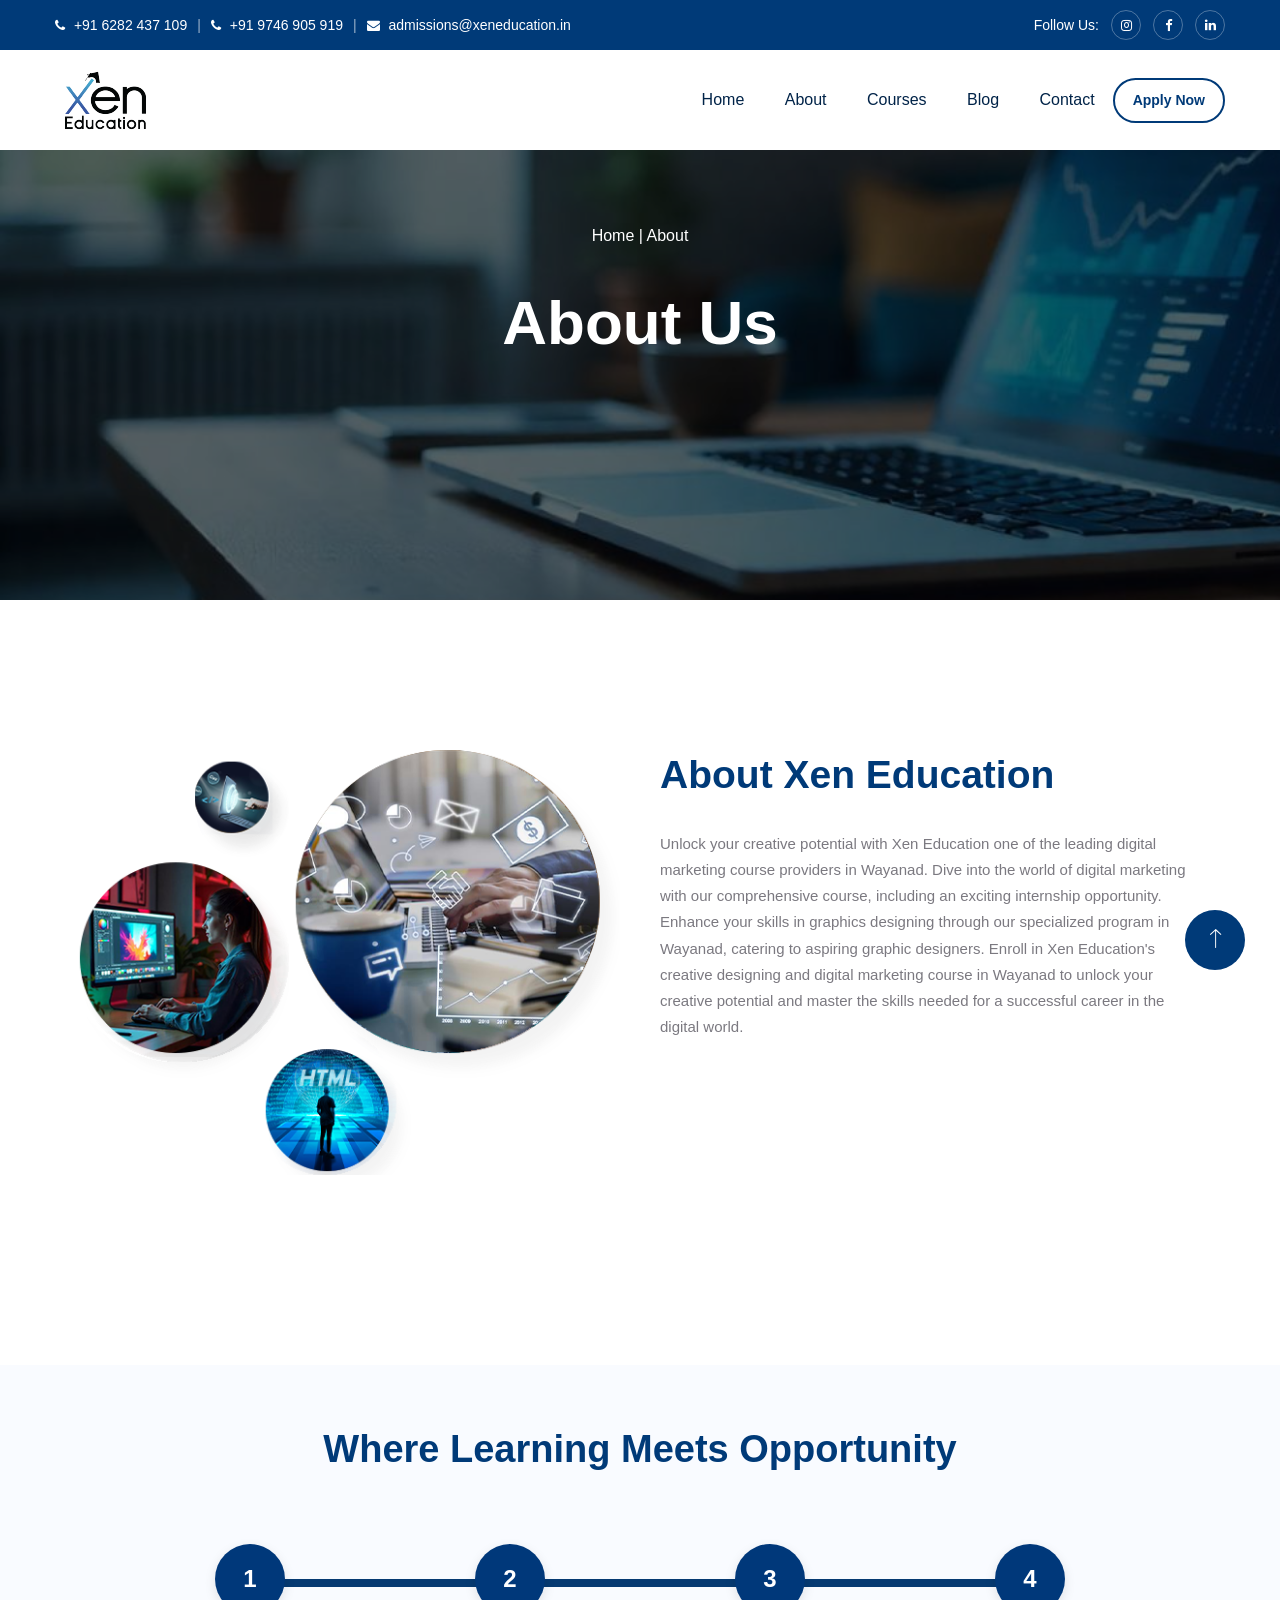
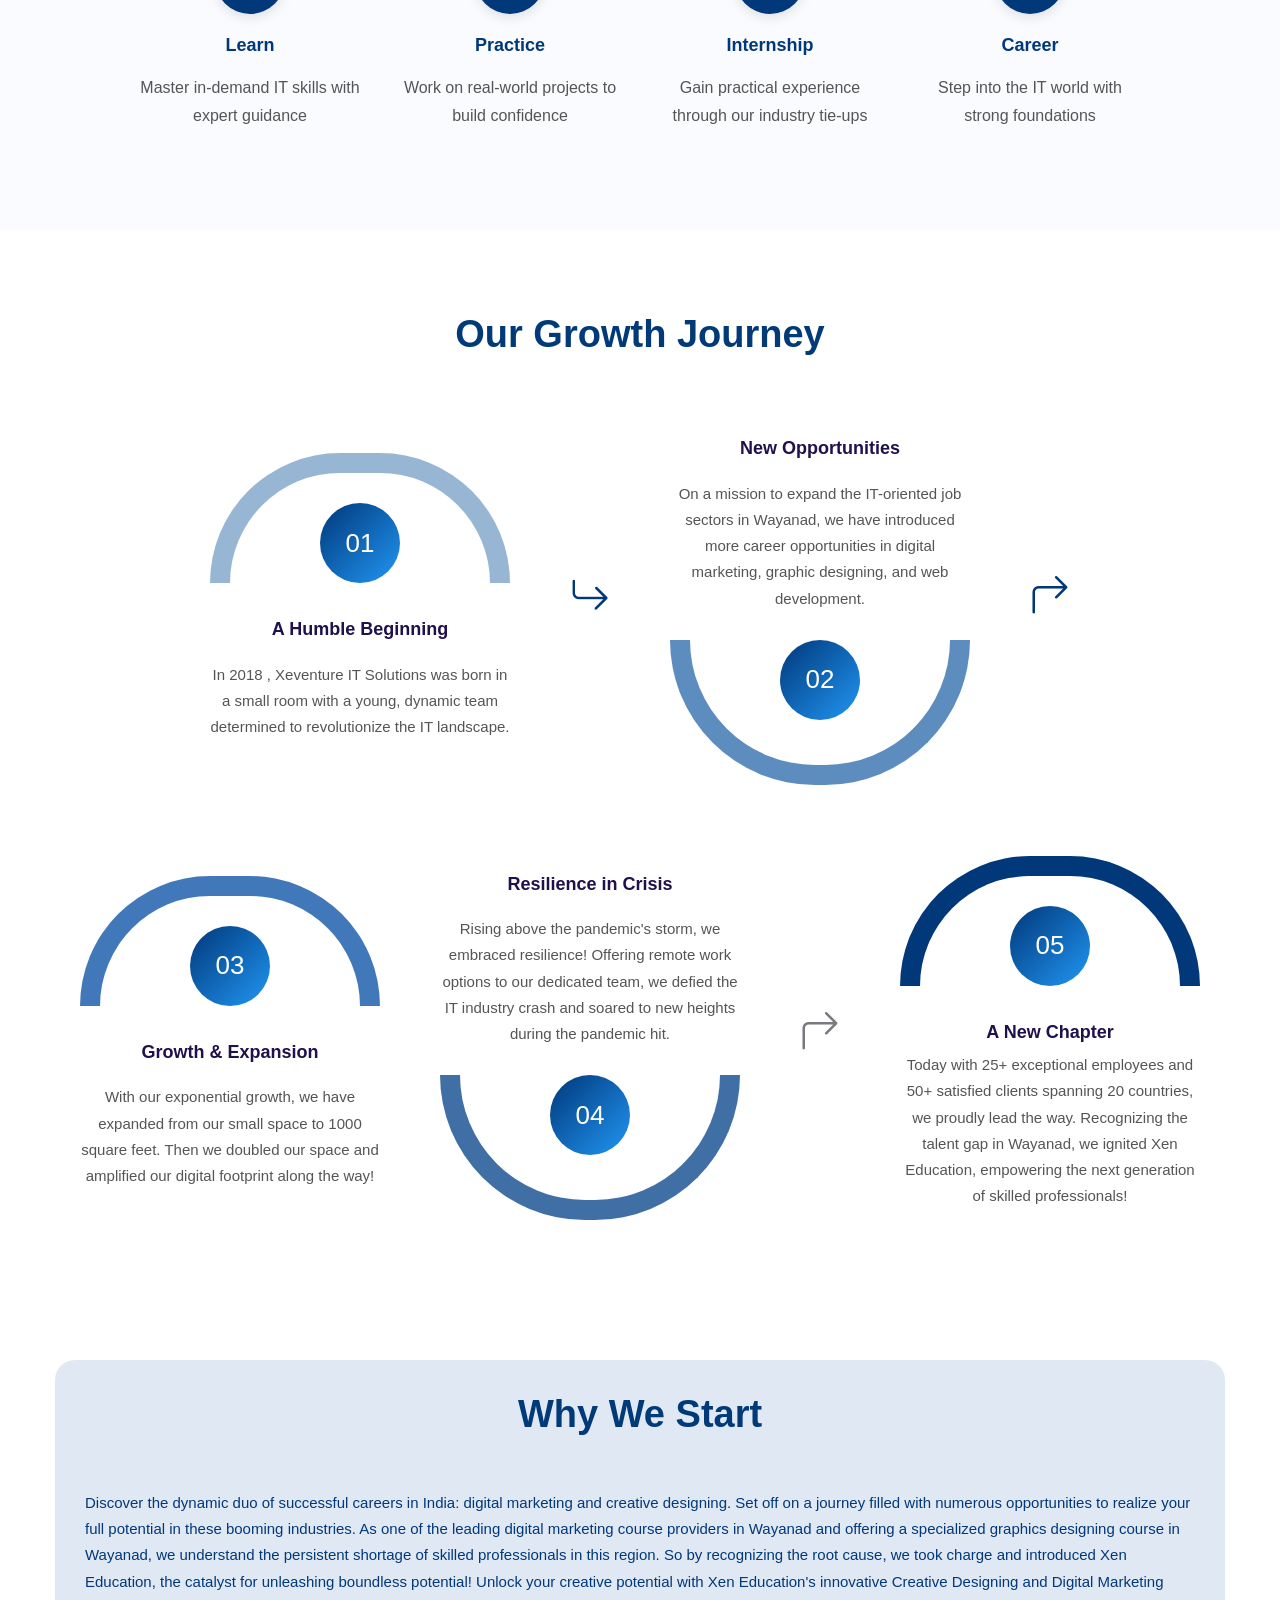
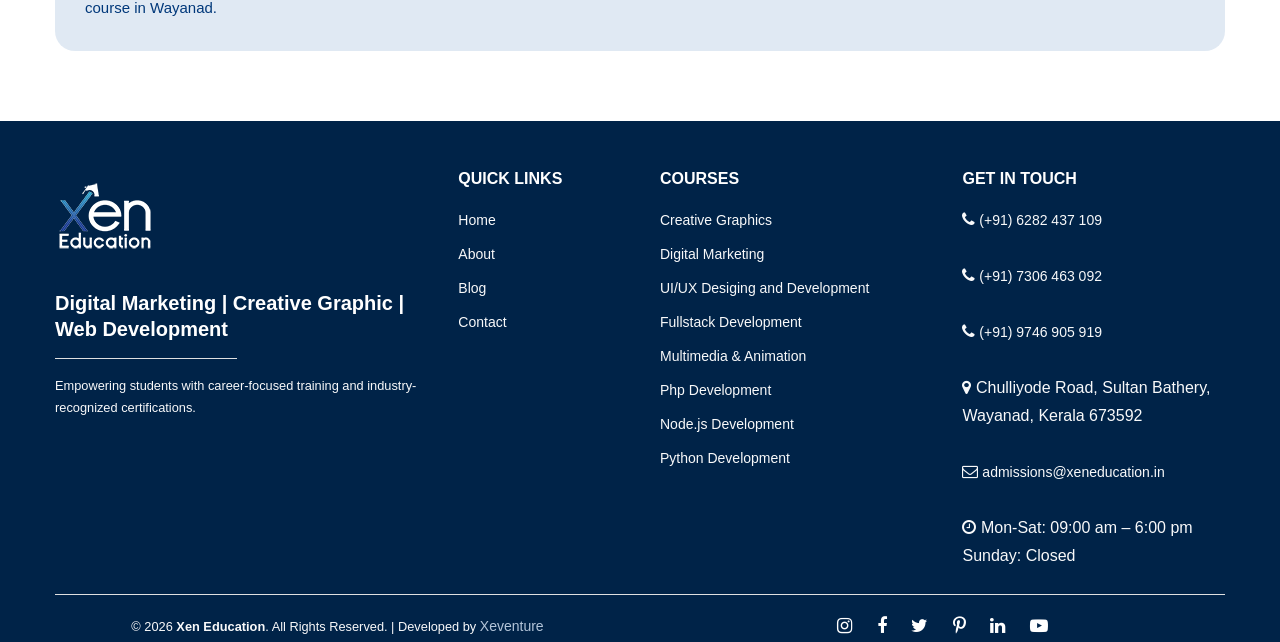
==== commit d3ef5173: "refactor: update apply now buttons in all pages" ====
--- a/About.html
+++ b/About.html
@@ -25,6 +25,10 @@
   <!--===============================================================================================-->
   <link rel="stylesheet" type="text/css" href="assets/css/style-223cd.css?v=1.2.1" />
   <!--===============================================================================================-->
+
+  <!-- template styles -->
+  <link rel="stylesheet" href="assets/css/eduhive.css" />
+
 </head>
 <style>
   .coureslist {
@@ -171,12 +175,19 @@
             <div class="menu-right">
               <!-- shortcode login popup -->
               <div class="element-login-popup layout-1">
-                <div class="login-links">
+                <!-- <div class="login-links">
                   <li class="btn btn-primary" style="background-color: #003a78; border: none ">
                     <a class="login" data-active=".box-login" data-effect="mfp-zoom-in" href="#bp-popup-login">
                       Apply Now
                     </a>
                   </li>
+                </div> -->
+
+                 <div class="login-links" style="display: inline-block;">
+                  <a class="login btn btn-pan" data-active=".box-login" data-effect="mfp-zoom-in"
+                    href="#bp-popup-login">
+                    <span>Apply Now</span>
+                  </a>
                 </div>
 
                 <div id="bp-popup-login" class="white-popup mfp-with-anim mfp-hide" style="
--- a/assets/css/style-223cd.css
+++ b/assets/css/style-223cd.css
@@ -9208,14 +9208,18 @@
  *
 \*/
 .site-header.layout-2 .element-login-popup.layout-1 .login-links a {
+  /* color: white;
+  padding: 0;
+  font-weight: 500; */
+  margin-right: auto;
+  font-weight: 600;
+  border-radius: 50px;
+  color: #003a78;
+}
+
+.site-header.layout-2 .element-login-popup.layout-1 .login-links a:hover {
+  font-weight: 600;
   color: white;
-  padding: 0;
-  font-weight: 500;
-  margin-right: auto;
-}
-
-.site-header.layout-2 .element-login-popup.layout-1 .login-links a:hover {
-  font-weight: 700;
 }
 
 .footer-links li {
@@ -10133,7 +10137,7 @@
   text-align: left;
   margin-left: 0;
   margin-right: auto;
-  font-size: 38px;
+  font-size: 39px;
 }
 
 .element-heading.layout-2.align-left .subtitle,
@@ -10975,7 +10979,7 @@
 }
 
 .element-list-courses.layout-1 .item-course .text {
-  padding: 0 20px 25px;
+  padding: 20px 25px 37px 20px;
 }
 
 .element-list-courses.layout-1 .item-course .text .teacher {
@@ -12770,7 +12774,7 @@
 
 .element-icon-box.layout-2 .icon-box .content .title {
   font-weight: 400;
-  font-size: 16px;
+  font-size: 14px;
   line-height: 1.5;
   color: #fff;
   word-break: break-word;
@@ -13454,8 +13458,8 @@
 }
 
 .element-counter-box.layout-1 .item .title {
-  font-weight: 400;
-  font-size: 16px;
+  font-weight: 600;
+  font-size: 14px;
   line-height: 1.5;
   color: #363636;
   word-break: break-word;
@@ -14616,7 +14620,7 @@
 
 .sec-about-12 .text-sec p {
   font-weight: 400;
-  font-size: 15px;
+  font-size: 16px;
   line-height: 1.777777;
   color: #363636;
   word-break: break-word;
--- a/assets/css/eduhive.css
+++ b/assets/css/eduhive.css
@@ -0,0 +1,16492 @@
+
+:root {
+  --eduhive-font: "Plus Jakarta Sans", sans-serif;
+  --eduhive-text: #7B7980;
+  --eduhive-text-rgb: 123, 121, 128;
+  --eduhive-base: #003a78;
+  --eduhive-base-rgb: 103, 76, 239;
+  --eduhive-primary: rgb(46, 113, 239);
+  --eduhive-primary-rgb: 239, 128, 46;
+  --eduhive-secondary: #003a78;
+  --eduhive-secondary-rgb: 121, 175, 233;
+  --eduhive-pink: #EF2E73;
+  --eduhive-pink-rgb: 239, 46, 115;
+  --eduhive-green: #6FCF97;
+  --eduhive-green-rgb: 111, 207, 151;
+  --eduhive-purple: #003a78;
+  --eduhive-purple-rgb: 131, 70, 252;
+  --eduhive-yellow: #FF9021;
+  --eduhive-yellow-rgb: 255, 144, 33;
+  --eduhive-yellow2: #EF802B;
+  --eduhive-yellow2-rgb: 239, 128, 43;
+  --eduhive-blue: #43C9FF;
+  --eduhive-blue-rgb: 67, 201, 255;
+  --eduhive-red: #FF3636;
+  --eduhive-red-rgb: 255, 54, 54;
+  --eduhive-white: #FFFFFF;
+  --eduhive-white-rgb: 255, 255, 255;
+  --eduhive-white2: #EDEAF4;
+  --eduhive-white2-rgb: 237, 234, 244;
+  --eduhive-white3: #F7F3FF;
+  --eduhive-white3-rgb: 247, 243, 255;
+  --eduhive-gray: #E5E5E5;
+  --eduhive-gray-rgb: 229, 229, 229;
+  --eduhive-gray2: #DDDDDD;
+  --eduhive-gray2-rgb: 221, 221, 221;
+  --eduhive-gray3: #EFFAF8;
+  --eduhive-gray3-rgb: 239, 250, 248;
+  --eduhive-gray4: #EEFBF5;
+  --eduhive-gray4-rgb: 238, 251, 245;
+  --eduhive-gray5: #F1FBFF;
+  --eduhive-gray5-rgb: 241, 251, 255;
+  --eduhive-light: #FFFAEF;
+  --eduhive-light-rgb: 255, 250, 239;
+  --eduhive-light2: #FEF2F4;
+  --eduhive-light2-rgb: 254, 242, 244;
+  --eduhive-light3: #FFF7EF;
+  --eduhive-light3-rgb: 255, 247, 239;
+  --eduhive-light4: #FFF3F3;
+  --eduhive-light4-rgb: 255, 243, 243;
+  --eduhive-black: #20104B;
+  --eduhive-black-rgb: 32, 16, 75;
+  --eduhive-black2: #181818;
+  --eduhive-black2-rgb: 24, 24, 24;
+  --eduhive-black3: #202220;
+  --eduhive-black3-rgb: 32, 34, 32;
+  --eduhive-black4: #151540;
+  --eduhive-black4-rgb: 21, 21, 64;
+  --eduhive-black5: #1E154B;
+  --eduhive-black5-rgb: 30, 21, 75;
+  --eduhive-black6: #1E154B;
+  --eduhive-black6-rgb: 30, 21, 75;
+  --eduhive-border-color: #DBD8E6;
+  --eduhive-border-color-rgb: 219, 216, 230;
+  --eduhive-letter-space: -0.03em;
+  --eduhive-letter-space-xl: 0.2em;
+  --section-space: 120px;
+  --section-space2: 116px;
+}
+
+/*--------------------------------------------------------------
+# Utility
+--------------------------------------------------------------*/
+.mt-20 {
+  margin-top: 20px;
+}
+
+.mt-30 {
+  margin-top: 30px;
+}
+
+.mt-40 {
+  margin-top: 40px;
+}
+
+.mt-50 {
+  margin-top: 50px;
+}
+
+.mt-60 {
+  margin-top: 60px;
+}
+
+.mt-80 {
+  margin-top: 80px;
+}
+
+.mt-120 {
+  margin-top: 120px;
+}
+
+.mt--60 {
+  margin-top: -60px;
+}
+
+.mt--120 {
+  margin-top: -120px;
+}
+
+.mb-20 {
+  margin-bottom: 20px;
+}
+
+.mb-30 {
+  margin-bottom: 30px;
+}
+
+.mb-40 {
+  margin-bottom: 40px;
+}
+
+.mb-50 {
+  margin-bottom: 50px;
+}
+
+.mb-60 {
+  margin-bottom: 60px;
+}
+
+.mb-80 {
+  margin-bottom: 80px;
+}
+
+.mb-120 {
+  margin-bottom: 120px;
+}
+
+.mb--60 {
+  margin-bottom: -60px;
+}
+
+.mb--120 {
+  margin-bottom: -120px;
+}
+
+.pt-20 {
+  padding-top: 20px;
+}
+
+.pt-30 {
+  padding-top: 30px;
+}
+
+.pt-40 {
+  padding-top: 40px;
+}
+
+.pt-50 {
+  padding-top: 50px;
+}
+
+.pt-60 {
+  padding-top: 60px;
+}
+
+.pt-80 {
+  padding-top: 80px;
+}
+
+.pt-100 {
+  padding-top: 100px;
+}
+
+.pt-110 {
+  padding-top: 110px;
+}
+
+.pt-115 {
+  padding-top: 115px;
+}
+
+.pt-120 {
+  padding-top: 120px;
+}
+
+.pt-142 {
+  padding-top: 142px;
+}
+
+.pb-20 {
+  padding-bottom: 20px;
+}
+
+.pb-30 {
+  padding-bottom: 30px;
+}
+
+.pb-40 {
+  padding-bottom: 40px;
+}
+
+.pb-50 {
+  padding-bottom: 50px;
+}
+
+.pb-60 {
+  padding-bottom: 60px;
+}
+
+.pb-80 {
+  padding-bottom: 80px;
+}
+
+.pb-90 {
+  padding-bottom: 90px;
+}
+
+.pb-100 {
+  padding-bottom: 100px;
+}
+
+.pb-110 {
+  padding-bottom: 110px;
+}
+
+.pb-115 {
+  padding-bottom: 115px;
+}
+
+.pb-120 {
+  padding-bottom: 120px;
+}
+
+.pl-5 {
+  padding-left: 5px;
+}
+
+.pl-10 {
+  padding-left: 10px;
+}
+
+.pl-15 {
+  padding-left: 15px;
+}
+
+.pl-20 {
+  padding-left: 20px;
+}
+
+.pl-30 {
+  padding-left: 30px;
+}
+
+.pr-5 {
+  padding-right: 5px;
+}
+
+.pr-10 {
+  padding-right: 10px;
+}
+
+.pr-15 {
+  padding-right: 15px;
+}
+
+.pr-20 {
+  padding-right: 20px;
+}
+
+.pr-30 {
+  padding-right: 30px;
+}
+
+/*--------------------------------------------------------------
+# Common
+--------------------------------------------------------------*/
+body {
+  font-family: var(--eduhive-font, "Plus Jakarta Sans", sans-serif);
+  color: var(--eduhive-text, #7B7980);
+  font-size: 16px;
+  line-height: 1.75;
+  font-weight: 500;
+  background-color: var(--eduhive-white, #FFFFFF);
+}
+
+body.locked {
+  overflow: hidden;
+}
+
+a {
+  color: var(--eduhive-base, #674CEF);
+  transition: all 500ms ease;
+}
+
+a,
+a:hover,
+a:focus,
+a:visited {
+  text-decoration: none;
+}
+
+::placeholder {
+  color: inherit;
+  opacity: 1;
+}
+
+h1,
+h2,
+h3,
+h4,
+h5,
+h6 {
+  font-family: var(--eduhive-font, "Plus Jakarta Sans", sans-serif);
+  color: var(--eduhive-black, #20104B);
+}
+@media (max-width: 575px) {
+  h1 br,
+  h2 br,
+  h3 br,
+  h4 br,
+  h5 br,
+  h6 br {
+    display: none;
+  }
+}
+
+@media (max-width: 575px) {
+  p br {
+    display: none;
+  }
+}
+
+::placeholder {
+  color: inherit;
+  opacity: 1;
+}
+
+.page-wrapper {
+  position: relative;
+  margin: 0 auto;
+  width: 100%;
+  min-width: 300px;
+  overflow: hidden;
+}
+
+.section-space {
+  padding-top: var(--section-space, 120px);
+  padding-bottom: var(--section-space, 120px);
+}
+@media (max-width: 767px) {
+  .section-space {
+    padding-top: 100px;
+    padding-bottom: 100px;
+  }
+}
+@media (max-width: 575px) {
+  .section-space {
+    padding-top: 80px;
+    padding-bottom: 80px;
+  }
+}
+
+.section-space2 {
+  padding-top: var(--section-space2, 118px);
+  padding-bottom: var(--section-space, 120px);
+}
+@media (max-width: 767px) {
+  .section-space2 {
+    padding-top: 96px;
+    padding-bottom: 100px;
+  }
+}
+@media (max-width: 575px) {
+  .section-space2 {
+    padding-top: 76px;
+    padding-bottom: 76px;
+  }
+}
+
+.section-space-top {
+  padding-top: var(--section-space, 120px);
+}
+@media (max-width: 767px) {
+  .section-space-top {
+    padding-top: 100px;
+  }
+}
+@media (max-width: 575px) {
+  .section-space-top {
+    padding-top: 80px;
+  }
+}
+
+.section-space-top2 {
+  padding-top: var(--section-space2, 118px);
+}
+@media (max-width: 767px) {
+  .section-space-top2 {
+    padding-top: 96px;
+  }
+}
+@media (max-width: 575px) {
+  .section-space-top2 {
+    padding-top: 80px;
+  }
+}
+
+.section-space-bottom {
+  padding-bottom: var(--section-space, 120px);
+}
+@media (max-width: 767px) {
+  .section-space-bottom {
+    padding-bottom: 100px;
+  }
+}
+@media (max-width: 575px) {
+  .section-space-bottom {
+    padding-bottom: 80px;
+  }
+}
+
+.container-fluid,
+.container {
+  padding-left: 15px;
+  padding-right: 15px;
+}
+
+@media (min-width: 1200px) {
+  .container {
+    max-width: 1200px;
+  }
+}
+.row {
+  --bs-gutter-x: 30px;
+}
+
+.gutter-y-10 {
+  --bs-gutter-y: 10px;
+}
+
+.gutter-y-15 {
+  --bs-gutter-y: 15px;
+}
+
+.gutter-y-20 {
+  --bs-gutter-y: 20px;
+}
+
+.gutter-y-30 {
+  --bs-gutter-y: 30px;
+}
+
+.gutter-y-40 {
+  --bs-gutter-y: 40px;
+}
+
+.gutter-y-50 {
+  --bs-gutter-y: 50px;
+}
+
+.gutter-y-60 {
+  --bs-gutter-y: 60px;
+}
+
+.gutter-y-70 {
+  --bs-gutter-y: 70px;
+}
+
+.gutter-y-80 {
+  --bs-gutter-y: 80px;
+}
+
+.logo-retina img {
+  image-rendering: -moz-crisp-edges;
+  image-rendering: -o-crisp-edges;
+  image-rendering: -webkit-optimize-contrast;
+  image-rendering: crisp-edges;
+  -ms-interpolation-mode: nearest-neighbor;
+  -webkit-backface-visibility: hidden;
+  backface-visibility: hidden;
+  -ms-transform: translateZ(0);
+  -webkit-transform: translateZ(0);
+  transform: translateZ(0);
+}
+
+/* section title */
+.sec-title {
+  margin-bottom: 50px;
+}
+.sec-title--center {
+  text-align: center;
+}
+.sec-title__tagline {
+  margin-bottom: 15px;
+  font-family: var(--eduhive-font, "Plus Jakarta Sans", sans-serif);
+  font-weight: 600;
+  font-size: 15px;
+  color: var(--eduhive-primary, #EF802E);
+  line-height: 1.266;
+  text-transform: uppercase;
+}
+.sec-title__title {
+  margin: 0;
+  font-family: var(--eduhive-font, "Plus Jakarta Sans", sans-serif);
+  font-size: 36px;
+  font-weight: 700;
+  color: var(--eduhive-black, #20104B);
+  line-height: 1.388;
+  letter-spacing: var(--eduhive-letter-space, -0.03em);
+  text-transform: capitalize;
+}
+@media (max-width: 575px) {
+  .sec-title__title {
+    font-size: 34px;
+  }
+}
+@media (max-width: 430px) {
+  .sec-title__title {
+    font-size: 30px;
+  }
+}
+.sec-title__title__text {
+  color: var(--eduhive-secondary, #39D4D6);
+}
+.sec-title__title__shape {
+  position: relative;
+  z-index: 1;
+}
+.sec-title__title__shape::after {
+  content: "";
+  background-image: url(../images/title-shape-1-1.png);
+  background-repeat: no-repeat;
+  background-position: center center;
+  background-size: 100% 100%;
+  position: absolute;
+  left: 0px;
+  bottom: -8px;
+  width: 100%;
+  height: 60%;
+  z-index: -1;
+  animation: smartMove 5s infinite;
+}
+
+.eduhive-btn {
+  display: inline-flex;
+  align-items: center;
+  gap: 15px;
+  position: relative;
+  overflow: hidden;
+  vertical-align: middle;
+  -webkit-appearance: none;
+  border: none;
+  outline: none !important;
+  padding: 9px 9px 9px 15px;
+  background-color: var(--eduhive-base, #ffffff);
+  font-size: 16px;
+  color: var(--eduhive-white, #FFFFFF);
+  font-weight: 700;
+  text-transform: capitalize;
+  border-radius: 6px;
+  z-index: 1;
+  transition: 500ms;
+}
+/* .eduhive-btn::after {
+  content: "";
+  width: 0%;
+  height: 100%;
+  position: absolute;
+  top: 0;
+  right: 0;
+  border-radius: inherit;
+  background-color: var(--eduhive-secondary, #39D4D6);
+  z-index: -1;
+  transition: all 500ms ease;
+} */
+/* .eduhive-btn:hover::after {
+  width: 100%;
+  left: 0;
+} */
+/* .eduhive-btn__icon {
+  display: flex;
+  align-items: center;
+  justify-content: center;
+  width: 40px;
+  height: 37px;
+  background-color: var(--eduhive-white, #FFFFFF);
+  border-radius: 6px;
+  overflow: hidden;
+  transition: all 500ms ease;
+}
+.eduhive-btn__icon__inner {
+  display: inline-flex;
+  font-size: 13px;
+  color: var(--eduhive-white, #674CEF);
+  transition: all 500ms ease;
+}
+.eduhive-btn__icon__inner svg {
+  width: 1em;
+  height: 1em;
+  fill: currentColor;
+}
+.eduhive-btn:hover .eduhive-btn__icon__inner {
+  color: var(--eduhive-white, #39D4D6);
+  animation: slideLeft 0.4s;
+}
+.eduhive-btn--normal {
+  padding: 13.5px 25px;
+  border-radius: 10px;
+}
+.eduhive-btn--black {
+  background-color: var(--eduhive-black, #20104B);
+}
+/* .eduhive-btn--black::after {
+  background-color: var(--eduhive-base, #674CEF);
+} */
+/* .eduhive-btn--black:hover .eduhive-btn__icon__inner {
+  color: var(--eduhive-base, #674CEF);
+}
+.eduhive-btn--border {
+  color: var(--eduhive-base, #674CEF);
+  background-color: transparent;
+  border: 1px solid var(--eduhive-base, #674CEF);
+}
+.eduhive-btn--border::after {
+  background-color: var(--eduhive-base, #674CEF);
+}
+.eduhive-btn--border:hover {
+  color: var(--eduhive-white, #FFFFFF);
+}
+.eduhive-btn--border .eduhive-btn__icon {
+  background-color: var(--eduhive-base, #674CEF);
+}
+.eduhive-btn--border .eduhive-btn__icon__inner {
+  color: var(--eduhive-white, #FFFFFF);
+}
+.eduhive-btn--border:hover .eduhive-btn__icon {
+  background-color: var(--eduhive-white, #FFFFFF);
+}
+.eduhive-btn--border:hover .eduhive-btn__icon__inner {
+  color: var(--eduhive-base, #674CEF);
+} */ */
+
+.video-btn {
+  display: flex;
+  align-items: center;
+  justify-content: center;
+  flex-shrink: 0;
+  width: 62px;
+  height: 62px;
+  font-size: 20px;
+  color: var(--eduhive-white, #FFFFFF);
+  background-color: var(--eduhive-secondary, #39D4D6);
+  position: relative;
+  border-radius: 50%;
+  transition: all 500ms ease;
+}
+.video-btn svg {
+  width: 1em;
+  height: 1em;
+  fill: currentColor;
+}
+.video-btn:hover {
+  background-color: var(--eduhive-base, #674CEF);
+}
+.video-btn > span {
+  width: 100%;
+  height: 100%;
+  position: absolute;
+  top: 0;
+  left: 0;
+  right: 0;
+  bottom: 0;
+  content: "";
+  border: 1px solid var(--eduhive-secondary, #39D4D6);
+  border-radius: 50%;
+  z-index: -1;
+  transition: all 500ms ease;
+  -webkit-animation: pulse-animate 4s linear infinite;
+  animation: pulse-animate 4s linear infinite;
+}
+.video-btn:hover > span {
+  border-color: var(--eduhive-base, #674CEF);
+}
+.video-btn span:nth-child(2) {
+  -webkit-animation-delay: 1s;
+  animation-delay: 1s;
+}
+.video-btn span:nth-child(3) {
+  -webkit-animation-delay: 2s;
+  animation-delay: 2s;
+}
+.video-btn span:nth-child(4) {
+  -webkit-animation-delay: 3s;
+  animation-delay: 3s;
+}
+
+@-webkit-keyframes pulse-animate {
+  0% {
+    -webkit-transform: scale(1);
+    transform: scale(1);
+  }
+  100% {
+    -webkit-transform: scale(2.5);
+    transform: scale(2.5);
+    opacity: 0;
+  }
+}
+@keyframes pulse-animate {
+  0% {
+    -webkit-transform: scale(1);
+    transform: scale(1);
+  }
+  100% {
+    -webkit-transform: scale(2.5);
+    transform: scale(2.5);
+    opacity: 0;
+  }
+}
+/* social links */
+.social-links {
+  display: flex;
+  align-items: center;
+}
+.social-links a {
+  position: relative;
+  display: inline-flex;
+  align-items: center;
+  font-size: 15px;
+  color: var(--eduhive-text, #7B7980);
+}
+.social-links a svg {
+  width: 1em;
+  height: 1em;
+  fill: currentColor;
+}
+.social-links a:not(:last-child)::after {
+  content: "|";
+  font-size: 15px;
+  margin-left: 15px;
+  margin-right: 15px;
+  color: var(--eduhive-border-color, #DBD8E6);
+}
+.social-links a:hover {
+  color: var(--eduhive-base, #674CEF);
+}
+
+.social-links-two {
+  display: flex;
+  align-items: center;
+  flex-wrap: wrap;
+  gap: 12px;
+}
+.social-links-two a {
+  width: 36px;
+  height: 36px;
+  display: flex;
+  justify-content: center;
+  align-items: center;
+  border: 1px solid var(--eduhive-border-color, #DBD8E6);
+  overflow: hidden;
+  transition: all 500ms ease;
+}
+.social-links-two a:hover {
+  background-color: var(--eduhive-base, #674CEF);
+  border-color: var(--eduhive-base, #674CEF);
+}
+.social-links-two__icon {
+  display: inline-flex;
+  font-size: 14px;
+  color: var(--eduhive-text, #7B7980);
+  transition: all 500ms ease;
+}
+.social-links-two__icon svg {
+  width: 1em;
+  height: 1em;
+  fill: currentColor;
+}
+.social-links-two a:hover .social-links-two__icon {
+  color: var(--eduhive-white, #FFFFFF);
+  animation: slideTop 0.4s;
+}
+
+/* ratings */
+.eduhive-ratings {
+  display: flex;
+  align-items: center;
+  gap: 9px;
+}
+.eduhive-ratings__icon {
+  display: inline-flex;
+  align-items: baseline;
+  font-size: 16px;
+  color: var(--eduhive-base, #674CEF);
+  transition: all 500ms ease;
+}
+.eduhive-ratings__icon svg {
+  width: 1em;
+  height: 1em;
+  fill: currentColor;
+}
+
+.tabs-box .tabs-content .tab:not(.active-tab) {
+  display: none;
+}
+
+.bootstrap-select .dropdown-menu {
+  padding-top: 0;
+  padding-bottom: 0;
+  border-radius: 0;
+}
+.bootstrap-select .dropdown-item.active,
+.bootstrap-select .dropdown-item:active {
+  background-color: var(--eduhive-base, #674CEF);
+}
+
+.tns-outer .tns-controls {
+  display: flex;
+  justify-content: center;
+  align-items: center;
+  margin-top: 40px;
+}
+.tns-outer .tns-controls button {
+  width: 45px;
+  height: 45px;
+  border: 2px solid #f4f4f4;
+  outline: none;
+  display: flex;
+  justify-content: center;
+  align-items: center;
+  color: var(--eduhive-text, #7B7980);
+  border-radius: 50%;
+  margin-left: 5px;
+  margin-right: 5px;
+}
+
+.block-title {
+  margin-top: -8px;
+  margin-bottom: 50px;
+}
+.block-title__decor {
+  width: 21px;
+  height: 14px;
+  background-image: url(../images/shapes/leaf-1-1.png);
+  background-repeat: no-repeat;
+  background-position: top center;
+  display: inline-block;
+  line-height: 1;
+  margin-bottom: -5px;
+  position: relative;
+  top: -7px;
+}
+.block-title p {
+  margin: 0;
+  color: var(--eduhive-text, #7B7980);
+  font-size: 16px;
+  line-height: 1;
+  margin-bottom: 7px;
+}
+@media (min-width: 768px) {
+  .block-title p {
+    font-size: 18px;
+  }
+}
+@media (min-width: 992px) {
+  .block-title p {
+    font-size: 20px;
+  }
+}
+.block-title h3 {
+  margin: 0;
+  font-size: 35px;
+  color: var(--eduhive-black, #20104B);
+  font-family: var(--eduhive-font, "Plus Jakarta Sans", sans-serif);
+}
+@media (min-width: 768px) {
+  .block-title h3 {
+    font-size: 42px;
+  }
+}
+@media (min-width: 992px) {
+  .block-title h3 {
+    font-size: 50px;
+  }
+}
+
+.ul-list-one {
+  margin-bottom: 0;
+}
+.ul-list-one li {
+  position: relative;
+  padding-left: 45px;
+  font-size: 16px;
+  font-weight: 500;
+  color: var(--eduhive-black, #20104B);
+}
+@media (min-width: 481px) {
+  .ul-list-one li {
+    font-size: 36px;
+  }
+}
+.ul-list-one li::before {
+  content: "\e907";
+  color: var(--eduhive-base, #674CEF);
+  font-size: 26px;
+  position: absolute;
+  top: 50%;
+  left: 0;
+  transform: translateY(-50%);
+  font-family: "azino-icon";
+}
+
+.preloader {
+  position: fixed;
+  background-color: var(--eduhive-black, #20104B);
+  background-position: center center;
+  background-repeat: no-repeat;
+  top: 0;
+  left: 0;
+  right: 0;
+  bottom: 0;
+  z-index: 9991;
+  display: -webkit-box;
+  display: flex;
+  -webkit-box-pack: center;
+  justify-content: center;
+  -webkit-box-align: center;
+  align-items: center;
+  text-align: center;
+}
+.preloader__image {
+  -webkit-animation-fill-mode: both;
+  animation-fill-mode: both;
+  -webkit-animation-name: flipInY;
+  animation-name: flipInY;
+  -webkit-animation-duration: 2s;
+  animation-duration: 2s;
+  -webkit-animation-iteration-count: infinite;
+  animation-iteration-count: infinite;
+  background-repeat: no-repeat;
+  background-position: center center;
+  background-size: 60px auto;
+  width: 100%;
+  height: 100%;
+}
+
+/* scroll to top */
+.scroll-to-top {
+  display: flex;
+  align-items: center;
+  width: auto;
+  height: 35px;
+  background: transparent;
+  position: fixed;
+  bottom: 60px;
+  right: -12px;
+  z-index: 99;
+  text-align: center;
+  opacity: 0;
+  visibility: hidden;
+  transform: rotate(-90deg);
+  cursor: pointer;
+  transition: all 0.2s ease;
+}
+.scroll-to-top__text {
+  display: inline;
+  font-size: 12px;
+  text-transform: uppercase;
+  letter-spacing: 0.1em;
+  font-weight: 700;
+  margin-right: 8px;
+}
+.scroll-to-top__wrapper {
+  display: inline-block;
+  width: 30px;
+  height: 4px;
+  background-color: var(--eduhive-base, #674CEF);
+  position: relative;
+  overflow: hidden;
+}
+.scroll-to-top__inner {
+  position: absolute;
+  left: 0;
+  top: 0;
+  width: 100%;
+  height: 100%;
+  background-color: var(--eduhive-black, #20104B);
+}
+.scroll-to-top.show {
+  opacity: 1;
+  visibility: visible;
+  bottom: 70px;
+}
+
+.total-student {
+  padding: 5px;
+  width: 181px;
+  height: 138px;
+  background-color: var(--eduhive-white, #FFFFFF);
+  -webkit-mask: url('data:image/svg+xml;utf8,<svg version="1.0" xmlns="http://www.w3.org/2000/svg" viewBox="0 0 181.000000 138.000000"><g transform="translate(0.000000,138.000000) scale(0.050000,-0.050000)" stroke="none"> <path d="M2500 2723 c-174 -49 -313 -122 -530 -279 -301 -217 -458 -274 -930 -334 -692 -88 -907 -223 -1013 -634 -217 -849 830 -1614 1997 -1458 1006 135 1545 654 1589 1532 44 854 -440 1364 -1113 1173z"/> </g> </svg> ');
+  mask: url('data:image/svg+xml;utf8,<svg version="1.0" xmlns="http://www.w3.org/2000/svg" viewBox="0 0 181.000000 138.000000"><g transform="translate(0.000000,138.000000) scale(0.050000,-0.050000)" stroke="none"> <path d="M2500 2723 c-174 -49 -313 -122 -530 -279 -301 -217 -458 -274 -930 -334 -692 -88 -907 -223 -1013 -634 -217 -849 830 -1614 1997 -1458 1006 135 1545 654 1589 1532 44 854 -440 1364 -1113 1173z"/> </g> </svg> ');
+  -webkit-mask-repeat: no-repeat;
+  mask-repeat: no-repeat;
+  -webkit-mask-position: center center;
+  mask-position: center center;
+  -webkit-mask-size: auto;
+  mask-size: auto;
+  z-index: 2;
+}
+.total-student__inner {
+  padding: 10px;
+  width: 100%;
+  height: 100%;
+  display: flex;
+  align-items: center;
+  justify-content: center;
+  gap: 5px;
+  background-color: var(--eduhive-secondary, #39D4D6);
+  -webkit-mask: url('data:image/svg+xml;utf8,<svg version="1.0" xmlns="http://www.w3.org/2000/svg" viewBox="0 0 176.000000 133.000000">  <g transform="translate(0.000000,133.000000) scale(0.050000,-0.050000)" stroke="none"> <path d="M2453 2629 c-166 -41 -337 -127 -529 -266 -297 -214 -456 -270 -944 -333 -624 -79 -831 -205 -943 -574 -251 -828 774 -1591 1933 -1437 1043 137 1588 718 1543 1641 -36 734 -459 1121 -1060 969z"/> </g> </svg>');
+  mask: url('data:image/svg+xml;utf8,<svg version="1.0" xmlns="http://www.w3.org/2000/svg" viewBox="0 0 176.000000 133.000000">  <g transform="translate(0.000000,133.000000) scale(0.050000,-0.050000)" stroke="none"> <path d="M2453 2629 c-166 -41 -337 -127 -529 -266 -297 -214 -456 -270 -944 -333 -624 -79 -831 -205 -943 -574 -251 -828 774 -1591 1933 -1437 1043 137 1588 718 1543 1641 -36 734 -459 1121 -1060 969z"/> </g> </svg>');
+  -webkit-mask-repeat: no-repeat;
+  mask-repeat: no-repeat;
+  -webkit-mask-position: center center;
+  mask-position: center center;
+  -webkit-mask-size: auto;
+  mask-size: auto;
+}
+@media (max-width: 575px) {
+  .total-student__inner {
+    padding-top: 15px;
+    flex-direction: column;
+  }
+}
+.total-student__image {
+  display: flex;
+  align-items: center;
+}
+.total-student__image img + img {
+  margin-left: -12px;
+}
+.total-student__image img {
+  width: 40px !important;
+  height: 40px;
+  flex-shrink: 0;
+  border-radius: 50%;
+  border: 2px solid var(--eduhive-secondary, #39D4D6);
+  transition: all 500ms ease;
+}
+.total-student__image img:hover {
+  border-color: var(--eduhive-white, #FFFFFF);
+}
+.total-student__text {
+  margin: 0;
+  color: var(--eduhive-white, #FFFFFF);
+  font-weight: 700;
+  font-size: 15px;
+  line-height: 1.266;
+}
+.total-student__text span {
+  display: inline;
+}
+
+/* post paginations */
+.post-pagination {
+  list-style: none;
+  padding: 0;
+  margin: 30px 0 0;
+  display: flex;
+  align-items: center;
+  flex-wrap: wrap;
+  gap: 7px;
+}
+.post-pagination a {
+  display: inline-flex;
+  align-items: center;
+  justify-content: center;
+  width: 40px;
+  height: 40px;
+  background-color: var(--eduhive-white2, #EDEAF4);
+  color: var(--eduhive-text, #7B7980);
+  text-transform: capitalize;
+  text-align: center;
+  font-size: 14px;
+  font-weight: 500;
+  border-radius: 50%;
+  line-height: 39px;
+  border: 1px solid transparent;
+  transition: all 400ms ease;
+}
+.post-pagination a .post-pagination__icon {
+  position: relative;
+  top: 1.5px;
+  display: inline-flex;
+  font-size: 14.77px;
+  color: var(--eduhive-text, #7B7980);
+  transition: all 400ms ease;
+}
+.post-pagination a .post-pagination__icon svg {
+  width: 1em;
+  height: 1em;
+  fill: currentColor;
+}
+.post-pagination a:hover {
+  border-color: var(--eduhive-base, #674CEF);
+  color: var(--eduhive-base, #674CEF);
+  background-color: transparent;
+  text-shadow: 0px 0px 0.5px currentColor;
+}
+.post-pagination a:hover .post-pagination__icon {
+  color: var(--eduhive-base, #674CEF);
+}
+.post-pagination li.active a {
+  background-color: var(--eduhive-base, #674CEF);
+  color: var(--eduhive-black, #20104B);
+}
+.post-pagination li.active a .post-pagination__icon {
+  color: var(--eduhive-white, #FFFFFF);
+}
+
+.eduhive-owl__carousel--with-shadow .owl-stage-outer {
+  overflow: visible;
+}
+.eduhive-owl__carousel--with-shadow .owl-item {
+  opacity: 0;
+  visibility: hidden;
+  transition: opacity 500ms ease, visibility 500ms ease;
+}
+.eduhive-owl__carousel--with-shadow .owl-item.active {
+  opacity: 1;
+  visibility: visible;
+}
+
+.eduhive-owl__carousel--basic-nav.owl-carousel .owl-nav {
+  display: flex;
+  justify-content: center;
+  gap: 16px;
+  margin-top: 60px;
+}
+.eduhive-owl__carousel--basic-nav.owl-carousel .owl-nav button {
+  border: none;
+  outline: none;
+  margin: 0;
+  padding: 0;
+  width: 60px;
+  height: 60px;
+  display: flex;
+  justify-content: center;
+  align-items: center;
+  font-size: 20px;
+  color: var(--eduhive-black, #20104B);
+  background-color: var(--eduhive-white2, #EDEAF4);
+  border-radius: 50%;
+  transition: all 400ms ease;
+}
+.eduhive-owl__carousel--basic-nav.owl-carousel .owl-nav button svg {
+  width: 1em;
+  height: 1em;
+  fill: currentColor;
+}
+.eduhive-owl__carousel--basic-nav.owl-carousel .owl-nav button:hover {
+  color: var(--eduhive-white, #FFFFFF);
+  background-color: var(--eduhive-base, #674CEF);
+}
+@media (max-width: 767px) {
+  .eduhive-owl__carousel--basic-nav.owl-carousel .owl-nav button {
+    width: 55px;
+    height: 55px;
+  }
+}
+.eduhive-owl__carousel--basic-nav.owl-carousel .owl-nav button span {
+  border: none;
+  outline: none;
+  color: inherit;
+}
+.eduhive-owl__carousel--basic-nav.owl-carousel .owl-dots {
+  display: flex;
+  align-items: center;
+  justify-content: center;
+  gap: 24px;
+}
+.eduhive-owl__carousel--basic-nav.owl-carousel .owl-dots .owl-dot {
+  outline: 0;
+  border: 0;
+  position: relative;
+  width: 10px;
+  height: 10px;
+  border-radius: 50%;
+  background-color: var(--eduhive-base, #674CEF);
+  transition: all 400ms ease;
+}
+.eduhive-owl__carousel--basic-nav.owl-carousel .owl-dots .owl-dot::after {
+  content: "";
+  width: calc(100% + 20px);
+  height: calc(100% + 20px);
+  position: absolute;
+  top: 50%;
+  left: 50%;
+  transform: translate(-50%, -50%) scale(0.85);
+  opacity: 0;
+  border-radius: inherit;
+  border: 1px solid var(--eduhive-base, #674CEF);
+  transition: all 400ms ease;
+}
+.eduhive-owl__carousel--basic-nav.owl-carousel .owl-dots .owl-dot span {
+  background-color: transparent;
+}
+.eduhive-owl__carousel--basic-nav.owl-carousel .owl-dots .owl-dot:hover, .eduhive-owl__carousel--basic-nav.owl-carousel .owl-dots .owl-dot.active {
+  background-color: var(--eduhive-base, #674CEF);
+}
+.eduhive-owl__carousel--basic-nav.owl-carousel .owl-dots .owl-dot:hover::after, .eduhive-owl__carousel--basic-nav.owl-carousel .owl-dots .owl-dot.active::after {
+  opacity: 1;
+  transform: translate(-50%, -50%) scale(1);
+}
+.eduhive-owl__carousel--basic-nav.owl-carousel .owl-dots .owl-dot:hover span, .eduhive-owl__carousel--basic-nav.owl-carousel .owl-dots .owl-dot.active span {
+  background-color: transparent;
+}
+.eduhive-owl__carousel--basic-nav.owl-carousel .owl-nav.disabled + .owl-dots {
+  margin-top: 60px;
+}
+.eduhive-owl__carousel--basic-nav.owl-carousel .owl-dots.disabled,
+.eduhive-owl__carousel--basic-nav.owl-carousel .owl-nav.disabled {
+  display: none;
+}
+
+.ui-datepicker .ui-datepicker-header {
+  background-image: none;
+  background-color: var(--eduhive-black, #20104B);
+  color: var(--eduhive-white, #FFFFFF);
+  font-family: var(--eduhive-font, "Plus Jakarta Sans", sans-serif);
+}
+
+.ui-datepicker-calendar th span {
+  font-family: var(--eduhive-font, "Plus Jakarta Sans", sans-serif);
+}
+.ui-datepicker-calendar td {
+  background-color: var(--eduhive-text, #7B7980);
+  background-image: none;
+  font-family: var(--eduhive-font, "Plus Jakarta Sans", sans-serif);
+  color: var(--eduhive-text, #7B7980);
+}
+.ui-datepicker-calendar td a {
+  border-color: var(--eduhive-border-color, #DBD8E6);
+  background-color: var(--eduhive-text, #7B7980);
+  background-image: none;
+}
+.ui-datepicker-calendar .ui-state-default,
+.ui-datepicker-calendar .ui-widget-content .ui-state-default,
+.ui-datepicker-calendar .ui-widget-header .ui-state-default {
+  border-color: var(--eduhive-border-color, #DBD8E6);
+  background-color: var(--eduhive-text, #7B7980);
+  background-image: none;
+  color: var(--eduhive-text, #7B7980);
+  padding: 10px 5px;
+  text-align: center;
+  line-height: 1em;
+}
+.ui-datepicker-calendar .ui-state-default:hover,
+.ui-datepicker-calendar .ui-widget-content .ui-state-default:hover,
+.ui-datepicker-calendar .ui-widget-header .ui-state-default:hover {
+  color: var(--eduhive-white, #FFFFFF);
+  background-color: var(--eduhive-base, #674CEF);
+}
+.ui-datepicker-calendar .ui-state-highlight,
+.ui-datepicker-calendar .ui-widget-content .ui-state-highlight,
+.ui-datepicker-calendar .ui-widget-header .ui-state-highlight {
+  color: var(--eduhive-white, #FFFFFF);
+  background-color: var(--eduhive-base, #674CEF);
+}
+
+.ui-datepicker .ui-datepicker-prev,
+.ui-datepicker .ui-datepicker-next {
+  background-image: none;
+  background-color: var(--eduhive-white, #FFFFFF);
+  color: var(--eduhive-black, #20104B);
+}
+.ui-datepicker .ui-datepicker-prev:hover,
+.ui-datepicker .ui-datepicker-next:hover {
+  background-color: var(--eduhive-base, #674CEF);
+  color: var(--eduhive-white, #FFFFFF);
+  top: 2px;
+}
+
+.ui-datepicker .ui-datepicker-prev:hover {
+  left: 2px;
+}
+
+.ui-datepicker .ui-datepicker-next:hover {
+  right: 2px;
+}
+
+/*--------------------------------------------------------------
+# Cards
+--------------------------------------------------------------*/
+.video-one {
+  margin-bottom: 56px;
+  padding: 10px;
+  background-color: var(--eduhive-white, #FFFFFF);
+  border-radius: 20px;
+}
+.video-one__bg {
+  min-height: 570px;
+  position: relative;
+  border-radius: 20px;
+  background-repeat: no-repeat;
+  background-position: center center;
+  background-size: cover;
+}
+@media (max-width: 991px) {
+  .video-one__bg {
+    min-height: 450px;
+  }
+}
+.video-one img {
+  position: absolute;
+  left: 50px;
+  bottom: 50px;
+  max-width: 100%;
+  height: auto;
+  border-radius: 20px;
+}
+@media (max-width: 991px) {
+  .video-one img {
+    left: 30px;
+    bottom: 30px;
+  }
+}
+.video-one__video-btn {
+  position: relative;
+  position: absolute;
+  top: 50%;
+  left: 50%;
+  transform: translate(-50%, -50%);
+  width: 48px;
+  height: 48px;
+  font-size: 12px;
+  color: var(--eduhive-secondary, #39D4D6);
+  background-color: var(--eduhive-white, #FFFFFF);
+}
+@media (max-width: 767px) {
+  .video-one__video-btn {
+    top: 40%;
+  }
+}
+@media (max-width: 575px) {
+  .video-one__video-btn {
+    top: 35%;
+  }
+}
+.video-one__video-btn > span {
+  border-color: RGBA(var(--eduhive-white-rgb, 255, 255, 255), 0.2);
+}
+.video-one__video-btn:hover {
+  color: var(--eduhive-white, #FFFFFF);
+  background-color: var(--eduhive-secondary, #39D4D6);
+}
+.video-one__video-btn:hover > span {
+  border-color: RGBA(var(--eduhive-secondary-rgb, 57, 212, 214), 1);
+}
+
+.instructor-card {
+  min-height: 331px;
+  position: relative;
+  background-color: var(--eduhive-secondary, #39D4D6);
+  border-radius: 20px;
+  transition: all 500ms ease;
+}
+.instructor-card__social {
+  position: relative;
+  position: absolute;
+  top: 30px;
+  left: 30px;
+  z-index: 2;
+}
+.instructor-card__social__share {
+  margin-bottom: 6px;
+  cursor: pointer;
+  width: 40px;
+  height: 40px;
+  display: flex;
+  justify-content: center;
+  align-items: center;
+  font-size: 17px;
+  color: var(--eduhive-white, #FFFFFF);
+  background-color: var(--eduhive-base, #674CEF);
+  border-radius: 50%;
+  transition: all 500ms ease;
+}
+.instructor-card__social__share svg {
+  width: 1em;
+  height: 1em;
+  fill: currentColor;
+}
+.instructor-card__social__list {
+  position: absolute;
+  top: 100%;
+  left: 0;
+  transform: scale(1, 0);
+  display: flex;
+  flex-direction: column;
+  gap: 6px;
+  opacity: 0;
+  transition: 500ms ease;
+  transform-origin: top left;
+}
+.instructor-card__social__list a {
+  width: 40px;
+  height: 40px;
+  display: flex;
+  justify-content: center;
+  align-items: center;
+  background-color: var(--eduhive-white, #FFFFFF);
+  border-radius: 50%;
+  overflow: hidden;
+  box-shadow: 0px 4px 25px rgba(0, 0, 0, 0.06);
+  transition: all 500ms ease;
+}
+.instructor-card__social__list a:hover {
+  background-color: var(--eduhive-base, #674CEF);
+}
+.instructor-card__social__list__icon {
+  font-size: 17px;
+  color: var(--eduhive-base, #674CEF);
+  transition: all 500ms ease;
+}
+.instructor-card__social__list__icon svg {
+  width: 1em;
+  height: 1em;
+  fill: currentColor;
+}
+a:hover .instructor-card__social__list__icon {
+  color: var(--eduhive-white, #FFFFFF);
+  animation: slideTop 0.4s;
+}
+.instructor-card__social:hover .instructor-card__social__list {
+  opacity: 1;
+  transform: scale(1, 1);
+}
+.instructor-card__image {
+  width: 100%;
+  height: 100%;
+  position: relative;
+  position: absolute;
+  top: 0;
+  right: 0;
+  border-radius: 20px;
+  overflow: hidden;
+  transition: all 500ms ease;
+}
+.instructor-card__image img {
+  width: 100%;
+  height: 100%;
+  display: block;
+  object-fit: cover;
+  object-position: top;
+  border-radius: 20px;
+}
+.instructor-card:hover .instructor-card__image {
+  width: calc(100% - 18px);
+}
+.instructor-card__hover {
+  padding: 30px 30px 23px;
+  display: flex;
+  align-items: flex-end;
+  justify-content: center;
+  width: 100%;
+  height: 100%;
+  position: absolute;
+  top: 0;
+  left: 0;
+  opacity: 0;
+  transform: translateY(30%);
+  background: linear-gradient(180deg, RGBA(var(--eduhive-white-rgb, 255, 255, 255), 0) 0%, var(--eduhive-white, #FFFFFF) 100%);
+  border-radius: 20px;
+  transition: all 500ms ease;
+}
+@media (min-width: 576px) and (max-width: 767px) {
+  .instructor-card__hover {
+    padding-left: 25px;
+    padding-right: 25px;
+  }
+}
+.instructor-card:hover .instructor-card__hover {
+  opacity: 1;
+  transform: translateY(0);
+}
+.instructor-card__info {
+  text-align: center;
+}
+.instructor-card__name {
+  margin-bottom: 4px;
+  font-size: 18px;
+  line-height: 1.3;
+  color: var(--eduhive-black, #20104B);
+  text-transform: capitalize;
+  font-weight: 600;
+}
+.instructor-card__name a {
+  color: inherit;
+  background: linear-gradient(to right, currentcolor 0%, currentcolor 100%) 0px 95%/0px 1px no-repeat;
+  transition: all 500ms ease;
+}
+.instructor-card__name a:hover {
+  background-size: 100% 1px;
+}
+.instructor-card__name a:hover {
+  color: var(--eduhive-base, #674CEF);
+}
+.instructor-card__designation {
+  margin: 0;
+  font-size: 16px;
+  text-transform: capitalize;
+  color: var(--eduhive-text, #7B7980);
+  line-height: 1.625;
+}
+
+.instructor-card-two__image img {
+  width: 100%;
+  display: block;
+  border-radius: 20px;
+}
+.instructor-card-two__content {
+  position: relative;
+  z-index: 1;
+  margin-top: -87px;
+  padding: 23px 30px 30px;
+  width: calc(100% - 30px);
+  background-color: var(--eduhive-white2, #EDEAF4);
+  border-radius: 0 12px 12px 0;
+  transition: all 500ms ease;
+}
+@media (min-width: 992px) and (max-width: 1199px) {
+  .instructor-card-two__content {
+    padding-left: 25px;
+    padding-right: 25px;
+  }
+}
+@media (max-width: 390px) {
+  .instructor-card-two__content {
+    padding-left: 25px;
+    padding-right: 25px;
+  }
+}
+.instructor-card-two:hover .instructor-card-two__content {
+  width: 100%;
+  border-radius: 0;
+}
+.instructor-card-two__info {
+  margin-bottom: 16px;
+  text-align: center;
+}
+.instructor-card-two__name {
+  margin-bottom: 8px;
+  font-size: 22px;
+  line-height: 1.363;
+  color: var(--eduhive-black, #20104B);
+  text-transform: capitalize;
+  font-weight: 600;
+}
+@media (min-width: 992px) and (max-width: 1199px) {
+  .instructor-card-two__name {
+    font-size: 20px;
+  }
+}
+@media (max-width: 390px) {
+  .instructor-card-two__name {
+    font-size: 20px;
+  }
+}
+.instructor-card-two__name a {
+  color: inherit;
+  background: linear-gradient(to right, currentcolor 0%, currentcolor 100%) 0px 95%/0px 1px no-repeat;
+  transition: all 500ms ease;
+}
+.instructor-card-two__name a:hover {
+  background-size: 100% 1px;
+}
+.instructor-card-two__name a:hover {
+  color: var(--eduhive-base, #674CEF);
+}
+.instructor-card-two__designation {
+  margin: 0;
+  font-size: 16px;
+  text-transform: capitalize;
+  color: var(--eduhive-text, #7B7980);
+  line-height: 1.625;
+}
+.instructor-card-two__social {
+  display: flex;
+  align-items: center;
+  justify-content: center;
+  flex-wrap: wrap;
+  gap: 10px;
+}
+.instructor-card-two__social a {
+  width: 40px;
+  height: 40px;
+  display: flex;
+  justify-content: center;
+  align-items: center;
+  background-color: var(--eduhive-white, #FFFFFF);
+  border-radius: 50%;
+  overflow: hidden;
+  box-shadow: 0px 4px 25px rgba(0, 0, 0, 0.06);
+  transition: all 500ms ease;
+}
+.instructor-card-two__social a:hover {
+  background-color: var(--eduhive-base, #674CEF);
+}
+.instructor-card-two__social__icon {
+  font-size: 17px;
+  color: var(--eduhive-base, #674CEF);
+  transition: all 500ms ease;
+}
+.instructor-card-two__social__icon svg {
+  width: 1em;
+  height: 1em;
+  fill: currentColor;
+}
+a:hover .instructor-card-two__social__icon {
+  color: var(--eduhive-white, #FFFFFF);
+  animation: slideTop 0.4s;
+}
+
+.instructor-card-three {
+  display: flex;
+  flex-direction: column;
+  gap: 9px;
+}
+@media (min-width: 576px) {
+  .instructor-card-three--top-identity {
+    margin-top: 35px;
+    flex-direction: column-reverse;
+  }
+}
+.instructor-card-three__image {
+  position: relative;
+  padding: 15px;
+  width: 270px;
+  height: 316px;
+  background-color: var(--eduhive-base, #674CEF);
+  -webkit-mask: url('data:image/svg+xml;utf8,<svg version="1.0" xmlns="http://www.w3.org/2000/svg" viewBox="0 0 789.000000 900.000000"><g transform="translate(0.000000,900.000000) scale(0.100000,-0.100000)" stroke="none"> <path d="M3716 8924 c-126 -35 -103 -23 -529 -273 -76 -44 -140 -81 -143 -81 -3 0 -17 -8 -32 -19 -28 -19 -312 -185 -490 -287 -57 -33 -114 -66 -127 -74 -12 -8 -54 -32 -92 -54 -37 -21 -88 -51 -113 -66 -25 -15 -99 -59 -165 -97 -196 -115 -688 -405 -720 -424 -16 -10 -39 -23 -50 -28 -11 -5 -72 -40 -135 -78 -63 -38 -137 -82 -165 -97 -27 -16 -90 -52 -140 -81 -49 -29 -160 -94 -245 -143 -189 -111 -217 -130 -303 -212 -142 -135 -226 -298 -250 -486 -17 -137 -15 -3796 2 -3897 25 -145 104 -304 210 -419 106 -114 110 -117 578 -387 70 -41 198 -115 283 -166 85 -50 186 -109 223 -131 76 -43 71 -40 275 -160 78 -46 208 -123 290 -170 81 -48 163 -97 182 -109 48 -31 242 -142 280 -161 8 -4 38 -22 65 -39 58 -37 142 -86 229 -133 34 -18 78 -45 99 -58 22 -14 130 -78 240 -141 111 -64 219 -127 241 -140 88 -56 306 -179 371 -209 112 -53 211 -74 344 -74 187 0 312 37 498 148 54 32 186 110 293 172 107 63 269 157 360 211 91 53 211 123 268 155 57 32 113 66 126 74 13 8 50 30 82 49 414 241 611 357 724 424 74 44 164 96 200 117 36 20 153 89 260 152 107 63 245 143 305 178 61 35 128 74 150 88 22 13 92 54 155 90 147 85 170 102 253 181 100 96 174 211 219 341 48 138 48 136 48 2062 0 1874 -2 1950 -41 2073 -39 119 -105 236 -180 318 -86 94 -151 145 -289 224 -193 111 -424 245 -580 338 -85 51 -184 108 -220 129 -36 20 -72 41 -80 46 -22 14 -317 188 -365 215 -22 12 -67 39 -100 58 -33 20 -82 49 -110 65 -27 16 -90 53 -140 82 -49 29 -106 62 -125 73 -19 10 -71 41 -115 67 -44 27 -145 85 -225 131 -80 45 -163 94 -185 109 -22 14 -89 55 -150 89 -60 34 -117 66 -125 71 -460 275 -561 328 -685 364 -124 36 -308 36 -439 0z"/> </g> </svg>');
+  mask: url('data:image/svg+xml;utf8,<svg version="1.0" xmlns="http://www.w3.org/2000/svg" viewBox="0 0 789.000000 900.000000"><g transform="translate(0.000000,900.000000) scale(0.100000,-0.100000)" stroke="none"> <path d="M3716 8924 c-126 -35 -103 -23 -529 -273 -76 -44 -140 -81 -143 -81 -3 0 -17 -8 -32 -19 -28 -19 -312 -185 -490 -287 -57 -33 -114 -66 -127 -74 -12 -8 -54 -32 -92 -54 -37 -21 -88 -51 -113 -66 -25 -15 -99 -59 -165 -97 -196 -115 -688 -405 -720 -424 -16 -10 -39 -23 -50 -28 -11 -5 -72 -40 -135 -78 -63 -38 -137 -82 -165 -97 -27 -16 -90 -52 -140 -81 -49 -29 -160 -94 -245 -143 -189 -111 -217 -130 -303 -212 -142 -135 -226 -298 -250 -486 -17 -137 -15 -3796 2 -3897 25 -145 104 -304 210 -419 106 -114 110 -117 578 -387 70 -41 198 -115 283 -166 85 -50 186 -109 223 -131 76 -43 71 -40 275 -160 78 -46 208 -123 290 -170 81 -48 163 -97 182 -109 48 -31 242 -142 280 -161 8 -4 38 -22 65 -39 58 -37 142 -86 229 -133 34 -18 78 -45 99 -58 22 -14 130 -78 240 -141 111 -64 219 -127 241 -140 88 -56 306 -179 371 -209 112 -53 211 -74 344 -74 187 0 312 37 498 148 54 32 186 110 293 172 107 63 269 157 360 211 91 53 211 123 268 155 57 32 113 66 126 74 13 8 50 30 82 49 414 241 611 357 724 424 74 44 164 96 200 117 36 20 153 89 260 152 107 63 245 143 305 178 61 35 128 74 150 88 22 13 92 54 155 90 147 85 170 102 253 181 100 96 174 211 219 341 48 138 48 136 48 2062 0 1874 -2 1950 -41 2073 -39 119 -105 236 -180 318 -86 94 -151 145 -289 224 -193 111 -424 245 -580 338 -85 51 -184 108 -220 129 -36 20 -72 41 -80 46 -22 14 -317 188 -365 215 -22 12 -67 39 -100 58 -33 20 -82 49 -110 65 -27 16 -90 53 -140 82 -49 29 -106 62 -125 73 -19 10 -71 41 -115 67 -44 27 -145 85 -225 131 -80 45 -163 94 -185 109 -22 14 -89 55 -150 89 -60 34 -117 66 -125 71 -460 275 -561 328 -685 364 -124 36 -308 36 -439 0z"/> </g> </svg>');
+  -webkit-mask-repeat: no-repeat;
+  mask-repeat: no-repeat;
+  -webkit-mask-position: center center;
+  mask-position: center center;
+  -webkit-mask-size: auto;
+  mask-size: auto;
+}
+@media (min-width: 576px) and (max-width: 767px) {
+  .instructor-card-three__image {
+    width: 240px;
+    height: 277px;
+  }
+}
+@media (max-width: 575px) {
+  .instructor-card-three__image {
+    margin-left: auto;
+    margin-right: auto;
+  }
+}
+.instructor-card-three__image::after {
+  content: "";
+  width: calc(100% - 1px);
+  height: calc(100% - 1px);
+  position: absolute;
+  top: 50%;
+  left: 50%;
+  transform: translate(-50%, -50%);
+  background-color: var(--eduhive-white, #FFFFFF);
+  z-index: 1;
+  -webkit-mask: url('data:image/svg+xml;utf8,<svg version="1.0" xmlns="http://www.w3.org/2000/svg" viewBox="0 0 789.000000 900.000000"><g transform="translate(0.000000,900.000000) scale(0.100000,-0.100000)" stroke="none"> <path d="M3716 8924 c-126 -35 -103 -23 -529 -273 -76 -44 -140 -81 -143 -81 -3 0 -17 -8 -32 -19 -28 -19 -312 -185 -490 -287 -57 -33 -114 -66 -127 -74 -12 -8 -54 -32 -92 -54 -37 -21 -88 -51 -113 -66 -25 -15 -99 -59 -165 -97 -196 -115 -688 -405 -720 -424 -16 -10 -39 -23 -50 -28 -11 -5 -72 -40 -135 -78 -63 -38 -137 -82 -165 -97 -27 -16 -90 -52 -140 -81 -49 -29 -160 -94 -245 -143 -189 -111 -217 -130 -303 -212 -142 -135 -226 -298 -250 -486 -17 -137 -15 -3796 2 -3897 25 -145 104 -304 210 -419 106 -114 110 -117 578 -387 70 -41 198 -115 283 -166 85 -50 186 -109 223 -131 76 -43 71 -40 275 -160 78 -46 208 -123 290 -170 81 -48 163 -97 182 -109 48 -31 242 -142 280 -161 8 -4 38 -22 65 -39 58 -37 142 -86 229 -133 34 -18 78 -45 99 -58 22 -14 130 -78 240 -141 111 -64 219 -127 241 -140 88 -56 306 -179 371 -209 112 -53 211 -74 344 -74 187 0 312 37 498 148 54 32 186 110 293 172 107 63 269 157 360 211 91 53 211 123 268 155 57 32 113 66 126 74 13 8 50 30 82 49 414 241 611 357 724 424 74 44 164 96 200 117 36 20 153 89 260 152 107 63 245 143 305 178 61 35 128 74 150 88 22 13 92 54 155 90 147 85 170 102 253 181 100 96 174 211 219 341 48 138 48 136 48 2062 0 1874 -2 1950 -41 2073 -39 119 -105 236 -180 318 -86 94 -151 145 -289 224 -193 111 -424 245 -580 338 -85 51 -184 108 -220 129 -36 20 -72 41 -80 46 -22 14 -317 188 -365 215 -22 12 -67 39 -100 58 -33 20 -82 49 -110 65 -27 16 -90 53 -140 82 -49 29 -106 62 -125 73 -19 10 -71 41 -115 67 -44 27 -145 85 -225 131 -80 45 -163 94 -185 109 -22 14 -89 55 -150 89 -60 34 -117 66 -125 71 -460 275 -561 328 -685 364 -124 36 -308 36 -439 0z"/> </g> </svg>');
+  mask: url('data:image/svg+xml;utf8,<svg version="1.0" xmlns="http://www.w3.org/2000/svg" viewBox="0 0 789.000000 900.000000"><g transform="translate(0.000000,900.000000) scale(0.100000,-0.100000)" stroke="none"> <path d="M3716 8924 c-126 -35 -103 -23 -529 -273 -76 -44 -140 -81 -143 -81 -3 0 -17 -8 -32 -19 -28 -19 -312 -185 -490 -287 -57 -33 -114 -66 -127 -74 -12 -8 -54 -32 -92 -54 -37 -21 -88 -51 -113 -66 -25 -15 -99 -59 -165 -97 -196 -115 -688 -405 -720 -424 -16 -10 -39 -23 -50 -28 -11 -5 -72 -40 -135 -78 -63 -38 -137 -82 -165 -97 -27 -16 -90 -52 -140 -81 -49 -29 -160 -94 -245 -143 -189 -111 -217 -130 -303 -212 -142 -135 -226 -298 -250 -486 -17 -137 -15 -3796 2 -3897 25 -145 104 -304 210 -419 106 -114 110 -117 578 -387 70 -41 198 -115 283 -166 85 -50 186 -109 223 -131 76 -43 71 -40 275 -160 78 -46 208 -123 290 -170 81 -48 163 -97 182 -109 48 -31 242 -142 280 -161 8 -4 38 -22 65 -39 58 -37 142 -86 229 -133 34 -18 78 -45 99 -58 22 -14 130 -78 240 -141 111 -64 219 -127 241 -140 88 -56 306 -179 371 -209 112 -53 211 -74 344 -74 187 0 312 37 498 148 54 32 186 110 293 172 107 63 269 157 360 211 91 53 211 123 268 155 57 32 113 66 126 74 13 8 50 30 82 49 414 241 611 357 724 424 74 44 164 96 200 117 36 20 153 89 260 152 107 63 245 143 305 178 61 35 128 74 150 88 22 13 92 54 155 90 147 85 170 102 253 181 100 96 174 211 219 341 48 138 48 136 48 2062 0 1874 -2 1950 -41 2073 -39 119 -105 236 -180 318 -86 94 -151 145 -289 224 -193 111 -424 245 -580 338 -85 51 -184 108 -220 129 -36 20 -72 41 -80 46 -22 14 -317 188 -365 215 -22 12 -67 39 -100 58 -33 20 -82 49 -110 65 -27 16 -90 53 -140 82 -49 29 -106 62 -125 73 -19 10 -71 41 -115 67 -44 27 -145 85 -225 131 -80 45 -163 94 -185 109 -22 14 -89 55 -150 89 -60 34 -117 66 -125 71 -460 275 -561 328 -685 364 -124 36 -308 36 -439 0z"/> </g> </svg>');
+  -webkit-mask-repeat: no-repeat;
+  mask-repeat: no-repeat;
+  -webkit-mask-position: center center;
+  mask-position: center center;
+  -webkit-mask-size: auto;
+  mask-size: auto;
+  transition: all 500ms ease;
+}
+.instructor-card-three__image__inner {
+  position: relative;
+  overflow: hidden;
+  z-index: 2;
+  -webkit-mask: url('data:image/svg+xml;utf8,<svg version="1.0" xmlns="http://www.w3.org/2000/svg" viewBox="0 0 720.000000 819.000000"><g transform="translate(0.000000,819.000000) scale(0.100000,-0.100000)" stroke="none"> <path d="M3395 8135 c-22 -8 -50 -15 -62 -15 -12 0 -34 -6 -50 -14 -15 -8 -55 -28 -88 -44 -66 -31 -124 -63 -170 -93 -16 -10 -39 -23 -50 -29 -11 -6 -33 -19 -50 -30 -16 -11 -40 -24 -53 -30 -12 -5 -50 -28 -83 -50 -33 -22 -67 -40 -74 -40 -8 0 -17 -5 -20 -11 -4 -5 -17 -15 -28 -20 -12 -5 -35 -18 -52 -29 -16 -11 -39 -24 -50 -30 -11 -6 -33 -19 -50 -30 -16 -11 -39 -24 -50 -29 -11 -5 -37 -21 -58 -35 -21 -14 -42 -26 -48 -26 -6 0 -25 -11 -42 -24 -18 -14 -43 -30 -57 -35 -14 -6 -38 -20 -55 -31 -16 -11 -39 -24 -50 -30 -21 -11 -34 -18 -103 -62 -24 -16 -48 -28 -53 -28 -6 0 -25 -11 -42 -24 -18 -14 -43 -30 -57 -35 -14 -6 -38 -20 -55 -31 -16 -11 -39 -24 -50 -30 -11 -6 -33 -19 -50 -30 -16 -11 -39 -24 -50 -30 -11 -5 -27 -14 -35 -19 -32 -20 -166 -98 -180 -104 -8 -4 -28 -16 -45 -27 -16 -11 -39 -24 -50 -30 -11 -6 -33 -19 -50 -29 -16 -11 -48 -29 -70 -41 -22 -12 -59 -35 -83 -51 -24 -16 -48 -29 -54 -29 -6 0 -19 -7 -28 -15 -15 -13 -72 -48 -125 -75 -11 -6 -33 -19 -50 -30 -16 -11 -41 -25 -55 -31 -14 -5 -39 -21 -57 -35 -17 -13 -36 -24 -42 -24 -6 0 -27 -12 -48 -26 -21 -14 -47 -30 -58 -35 -11 -5 -33 -18 -50 -29 -16 -11 -39 -24 -50 -30 -11 -6 -33 -19 -50 -30 -16 -11 -39 -24 -50 -30 -111 -56 -292 -222 -328 -300 -4 -8 -16 -28 -27 -45 -39 -60 -78 -163 -99 -265 -16 -76 -10 -3526 6 -3585 18 -66 34 -106 72 -183 57 -117 65 -127 182 -244 58 -57 112 -97 211 -155 73 -44 140 -83 148 -86 8 -4 29 -16 45 -27 17 -11 39 -24 50 -30 11 -6 34 -19 50 -30 17 -11 37 -23 45 -27 16 -7 254 -146 280 -163 8 -6 24 -15 35 -20 11 -6 34 -19 50 -30 17 -11 37 -23 45 -27 15 -7 251 -145 280 -163 8 -6 24 -15 35 -20 11 -6 34 -19 50 -30 17 -11 37 -23 45 -27 8 -4 58 -32 110 -63 52 -31 102 -59 110 -63 8 -4 29 -16 45 -27 17 -11 39 -24 50 -30 11 -6 34 -19 50 -30 17 -11 37 -23 45 -27 16 -7 254 -146 280 -163 8 -6 24 -15 35 -20 11 -6 34 -19 50 -30 17 -11 37 -23 45 -27 8 -3 56 -31 105 -61 50 -30 99 -58 110 -63 11 -5 34 -18 50 -29 17 -11 39 -24 50 -30 11 -6 34 -19 50 -30 17 -11 37 -23 45 -27 12 -5 176 -100 230 -133 8 -5 49 -26 90 -46 41 -20 82 -40 92 -45 9 -4 54 -17 101 -28 115 -28 312 -29 412 -1 104 28 195 65 250 99 17 11 53 32 80 46 28 15 64 38 82 51 17 13 36 24 42 24 5 0 29 12 53 28 69 44 82 51 103 62 11 6 34 19 50 30 17 11 41 25 55 31 14 5 39 21 57 35 17 13 36 24 42 24 5 0 29 12 53 28 69 44 82 51 103 62 11 6 34 19 50 30 17 11 39 24 50 29 11 5 37 21 58 35 21 14 42 26 47 26 5 0 28 13 52 29 24 16 61 39 83 51 22 12 54 30 70 41 17 10 39 23 50 29 11 6 34 19 50 30 17 11 44 26 60 33 17 8 54 31 84 51 29 20 59 36 66 36 8 0 17 5 20 11 4 5 17 15 28 20 12 5 36 18 52 29 17 11 39 24 50 30 11 6 34 19 50 30 17 11 41 25 55 31 14 5 39 21 57 35 17 13 36 24 42 24 5 0 29 12 53 28 69 44 82 51 103 62 11 6 34 19 50 30 17 11 39 24 50 29 11 5 37 21 58 35 21 14 42 26 47 26 5 0 28 13 52 29 24 16 61 39 83 51 22 12 54 30 70 41 17 10 39 23 50 28 11 5 37 21 58 35 21 14 41 26 45 26 5 0 39 20 76 45 38 25 73 45 77 45 11 0 131 82 155 106 11 11 31 28 45 39 67 52 219 287 219 338 0 7 4 17 10 23 5 5 14 34 20 64 6 30 17 60 25 66 13 10 15 223 15 1758 0 1480 -2 1746 -14 1746 -15 0 -26 30 -26 71 0 14 -7 34 -15 45 -8 10 -15 27 -15 36 0 14 -40 98 -86 179 -13 23 -97 122 -134 158 -42 40 -162 127 -215 156 -27 14 -63 35 -80 46 -16 10 -39 23 -50 29 -11 5 -27 14 -35 19 -8 5 -62 37 -120 71 -58 33 -112 65 -120 70 -8 6 -24 15 -35 20 -11 6 -33 19 -50 30 -16 11 -37 23 -45 27 -16 7 -255 147 -280 163 -8 6 -24 15 -35 20 -11 6 -33 19 -50 30 -16 11 -37 23 -45 27 -8 4 -69 39 -135 78 -66 39 -127 75 -135 78 -8 4 -28 16 -45 27 -16 11 -39 24 -50 30 -11 6 -33 19 -50 30 -16 11 -39 24 -50 29 -17 7 -181 103 -225 131 -8 6 -24 15 -35 20 -11 6 -33 19 -50 30 -16 11 -39 24 -50 29 -11 5 -72 40 -135 78 -63 38 -122 72 -130 76 -8 4 -28 16 -45 27 -16 11 -37 23 -45 27 -8 4 -69 39 -135 78 -66 39 -127 75 -135 78 -8 4 -28 16 -45 27 -16 11 -39 24 -50 30 -11 6 -33 19 -50 29 -100 64 -281 151 -314 151 -10 0 -35 7 -54 15 -50 21 -334 20 -392 0z"/> </g> </svg>');
+  mask: url('data:image/svg+xml;utf8,<svg version="1.0" xmlns="http://www.w3.org/2000/svg" viewBox="0 0 720.000000 819.000000"><g transform="translate(0.000000,819.000000) scale(0.100000,-0.100000)" stroke="none"> <path d="M3395 8135 c-22 -8 -50 -15 -62 -15 -12 0 -34 -6 -50 -14 -15 -8 -55 -28 -88 -44 -66 -31 -124 -63 -170 -93 -16 -10 -39 -23 -50 -29 -11 -6 -33 -19 -50 -30 -16 -11 -40 -24 -53 -30 -12 -5 -50 -28 -83 -50 -33 -22 -67 -40 -74 -40 -8 0 -17 -5 -20 -11 -4 -5 -17 -15 -28 -20 -12 -5 -35 -18 -52 -29 -16 -11 -39 -24 -50 -30 -11 -6 -33 -19 -50 -30 -16 -11 -39 -24 -50 -29 -11 -5 -37 -21 -58 -35 -21 -14 -42 -26 -48 -26 -6 0 -25 -11 -42 -24 -18 -14 -43 -30 -57 -35 -14 -6 -38 -20 -55 -31 -16 -11 -39 -24 -50 -30 -21 -11 -34 -18 -103 -62 -24 -16 -48 -28 -53 -28 -6 0 -25 -11 -42 -24 -18 -14 -43 -30 -57 -35 -14 -6 -38 -20 -55 -31 -16 -11 -39 -24 -50 -30 -11 -6 -33 -19 -50 -30 -16 -11 -39 -24 -50 -30 -11 -5 -27 -14 -35 -19 -32 -20 -166 -98 -180 -104 -8 -4 -28 -16 -45 -27 -16 -11 -39 -24 -50 -30 -11 -6 -33 -19 -50 -29 -16 -11 -48 -29 -70 -41 -22 -12 -59 -35 -83 -51 -24 -16 -48 -29 -54 -29 -6 0 -19 -7 -28 -15 -15 -13 -72 -48 -125 -75 -11 -6 -33 -19 -50 -30 -16 -11 -41 -25 -55 -31 -14 -5 -39 -21 -57 -35 -17 -13 -36 -24 -42 -24 -6 0 -27 -12 -48 -26 -21 -14 -47 -30 -58 -35 -11 -5 -33 -18 -50 -29 -16 -11 -39 -24 -50 -30 -11 -6 -33 -19 -50 -30 -16 -11 -39 -24 -50 -30 -111 -56 -292 -222 -328 -300 -4 -8 -16 -28 -27 -45 -39 -60 -78 -163 -99 -265 -16 -76 -10 -3526 6 -3585 18 -66 34 -106 72 -183 57 -117 65 -127 182 -244 58 -57 112 -97 211 -155 73 -44 140 -83 148 -86 8 -4 29 -16 45 -27 17 -11 39 -24 50 -30 11 -6 34 -19 50 -30 17 -11 37 -23 45 -27 16 -7 254 -146 280 -163 8 -6 24 -15 35 -20 11 -6 34 -19 50 -30 17 -11 37 -23 45 -27 15 -7 251 -145 280 -163 8 -6 24 -15 35 -20 11 -6 34 -19 50 -30 17 -11 37 -23 45 -27 8 -4 58 -32 110 -63 52 -31 102 -59 110 -63 8 -4 29 -16 45 -27 17 -11 39 -24 50 -30 11 -6 34 -19 50 -30 17 -11 37 -23 45 -27 16 -7 254 -146 280 -163 8 -6 24 -15 35 -20 11 -6 34 -19 50 -30 17 -11 37 -23 45 -27 8 -3 56 -31 105 -61 50 -30 99 -58 110 -63 11 -5 34 -18 50 -29 17 -11 39 -24 50 -30 11 -6 34 -19 50 -30 17 -11 37 -23 45 -27 12 -5 176 -100 230 -133 8 -5 49 -26 90 -46 41 -20 82 -40 92 -45 9 -4 54 -17 101 -28 115 -28 312 -29 412 -1 104 28 195 65 250 99 17 11 53 32 80 46 28 15 64 38 82 51 17 13 36 24 42 24 5 0 29 12 53 28 69 44 82 51 103 62 11 6 34 19 50 30 17 11 41 25 55 31 14 5 39 21 57 35 17 13 36 24 42 24 5 0 29 12 53 28 69 44 82 51 103 62 11 6 34 19 50 30 17 11 39 24 50 29 11 5 37 21 58 35 21 14 42 26 47 26 5 0 28 13 52 29 24 16 61 39 83 51 22 12 54 30 70 41 17 10 39 23 50 29 11 6 34 19 50 30 17 11 44 26 60 33 17 8 54 31 84 51 29 20 59 36 66 36 8 0 17 5 20 11 4 5 17 15 28 20 12 5 36 18 52 29 17 11 39 24 50 30 11 6 34 19 50 30 17 11 41 25 55 31 14 5 39 21 57 35 17 13 36 24 42 24 5 0 29 12 53 28 69 44 82 51 103 62 11 6 34 19 50 30 17 11 39 24 50 29 11 5 37 21 58 35 21 14 42 26 47 26 5 0 28 13 52 29 24 16 61 39 83 51 22 12 54 30 70 41 17 10 39 23 50 28 11 5 37 21 58 35 21 14 41 26 45 26 5 0 39 20 76 45 38 25 73 45 77 45 11 0 131 82 155 106 11 11 31 28 45 39 67 52 219 287 219 338 0 7 4 17 10 23 5 5 14 34 20 64 6 30 17 60 25 66 13 10 15 223 15 1758 0 1480 -2 1746 -14 1746 -15 0 -26 30 -26 71 0 14 -7 34 -15 45 -8 10 -15 27 -15 36 0 14 -40 98 -86 179 -13 23 -97 122 -134 158 -42 40 -162 127 -215 156 -27 14 -63 35 -80 46 -16 10 -39 23 -50 29 -11 5 -27 14 -35 19 -8 5 -62 37 -120 71 -58 33 -112 65 -120 70 -8 6 -24 15 -35 20 -11 6 -33 19 -50 30 -16 11 -37 23 -45 27 -16 7 -255 147 -280 163 -8 6 -24 15 -35 20 -11 6 -33 19 -50 30 -16 11 -37 23 -45 27 -8 4 -69 39 -135 78 -66 39 -127 75 -135 78 -8 4 -28 16 -45 27 -16 11 -39 24 -50 30 -11 6 -33 19 -50 30 -16 11 -39 24 -50 29 -17 7 -181 103 -225 131 -8 6 -24 15 -35 20 -11 6 -33 19 -50 30 -16 11 -39 24 -50 29 -11 5 -72 40 -135 78 -63 38 -122 72 -130 76 -8 4 -28 16 -45 27 -16 11 -37 23 -45 27 -8 4 -69 39 -135 78 -66 39 -127 75 -135 78 -8 4 -28 16 -45 27 -16 11 -39 24 -50 30 -11 6 -33 19 -50 29 -100 64 -281 151 -314 151 -10 0 -35 7 -54 15 -50 21 -334 20 -392 0z"/> </g> </svg>');
+  -webkit-mask-repeat: no-repeat;
+  mask-repeat: no-repeat;
+  -webkit-mask-position: center center;
+  mask-position: center center;
+  -webkit-mask-size: auto;
+  mask-size: auto;
+}
+.instructor-card-three__image__inner::after {
+  content: "";
+  width: 100%;
+  height: 100%;
+  background-color: rgba(var(--eduhive-black4-rgb, 21, 21, 64), 0.7);
+  position: absolute;
+  top: 0;
+  left: 0;
+  opacity: 0;
+  z-index: 1;
+  transition: all 500ms ease;
+}
+.instructor-card-three__image__inner img {
+  width: 100%;
+  display: block;
+}
+.instructor-card-three:hover .instructor-card-three__image__inner::after {
+  opacity: 1;
+}
+.instructor-card-three__social {
+  position: absolute;
+  left: 50%;
+  bottom: 70px;
+  transform: translateX(-50%);
+  z-index: 2;
+  flex-wrap: nowrap;
+  gap: 10px;
+  transition: all 500ms ease;
+}
+@media (min-width: 576px) and (max-width: 767px) {
+  .instructor-card-three__social {
+    gap: 8px;
+  }
+}
+.instructor-card-three__social .social-links-two__item {
+  opacity: 0;
+  transform: translateY(70px);
+}
+.instructor-card-three__social .social-links-two__item:nth-child(1) {
+  transition: all 500ms ease 50ms;
+}
+.instructor-card-three__social .social-links-two__item:nth-child(2) {
+  transition: all 500ms ease 110ms;
+}
+.instructor-card-three__social .social-links-two__item:nth-child(3) {
+  transition: all 500ms ease 170ms;
+}
+.instructor-card-three__social .social-links-two__item:nth-child(4) {
+  transition: all 500ms ease 230ms;
+}
+.instructor-card-three__social a {
+  border-radius: 50%;
+  border-color: var(--eduhive-gray2, #DDDDDD);
+}
+.instructor-card-three__social .social-links-two__icon {
+  color: var(--eduhive-white, #FFFFFF);
+}
+.instructor-card-three:hover .social-links-two__item {
+  opacity: 1;
+  transform: translateY(0);
+}
+@media (max-width: 575px) {
+  .instructor-card-three__identity {
+    text-align: center;
+  }
+}
+.instructor-card-three__name {
+  margin-bottom: 6px;
+  font-weight: 700;
+  font-size: 18px;
+  text-transform: capitalize;
+  line-height: 1.277;
+}
+.instructor-card-three__name:hover {
+  color: var(--eduhive-secondary, #39D4D6);
+}
+.instructor-card-three__name a {
+  color: inherit;
+  background: linear-gradient(to right, currentcolor 0%, currentcolor 100%) 0px 95%/0px 1px no-repeat;
+  transition: all 500ms ease;
+}
+.instructor-card-three__name a:hover {
+  background-size: 100% 1px;
+}
+.instructor-card-three__designation {
+  margin: 0;
+  font-weight: 500;
+  color: var(--eduhive-base, #674CEF);
+  font-size: 12px;
+  text-transform: capitalize;
+  line-height: 1.25;
+}
+
+.instructors-one {
+  position: relative;
+  background-color: RGBA(var(--eduhive-secondary-rgb, 57, 212, 214), 0.07);
+}
+.instructors-one .container {
+  position: relative;
+  z-index: 1;
+}
+.instructors-one .instructor-card__social {
+  margin-bottom: 19px;
+  position: relative;
+  top: 0;
+  left: -37px;
+}
+@media (min-width: 576px) and (max-width: 767px) {
+  .instructors-one .instructor-card__social {
+    left: -30px;
+  }
+}
+.instructors-one .instructor-card__social__list {
+  top: 50%;
+  left: 55px;
+  transform: scale(0, 1) translateY(-50%);
+  flex-direction: row;
+  gap: 15px;
+}
+@media (min-width: 576px) and (max-width: 767px) {
+  .instructors-one .instructor-card__social__list {
+    left: 50px;
+    gap: 10px;
+  }
+}
+.instructors-one .instructor-card__social:hover .instructor-card__social__list {
+  transform: scale(1, 1) translateY(-50%);
+}
+.instructors-one__shape-one {
+  max-width: 100%;
+  height: auto;
+  position: absolute;
+  top: 0;
+  left: 0;
+  opacity: 0.4;
+  animation: animatedBorder 1500ms infinite ease;
+}
+.instructors-one__shape-two {
+  max-width: 100%;
+  height: auto;
+  position: absolute;
+  right: 0;
+  bottom: 0;
+  opacity: 0.4;
+  animation: animatedBorder 1500ms infinite ease;
+}
+.instructors-one__box-one {
+  width: 641px;
+  height: 525px;
+  position: absolute;
+  left: 69px;
+  bottom: 62px;
+  background-color: RGBA(var(--eduhive-primary-rgb, 239, 128, 46), 0.07);
+  -webkit-mask: url('data:image/svg+xml;utf8,<svg version="1.0" xmlns="http://www.w3.org/2000/svg" viewBox="0 0 900.000000 738.000000"><g transform="translate(0.000000,738.000000) scale(0.100000,-0.100000)" stroke="none"> <path d="M4944 7371 c9 -14 -15 -19 -121 -26 -250 -15 -653 -85 -968 -170 -111 -29 -410 -124 -486 -154 -13 -5 -44 -17 -69 -26 -25 -10 -58 -23 -75 -31 -16 -7 -55 -22 -85 -34 -84 -34 -443 -206 -500 -240 -8 -5 -67 -40 -130 -76 -815 -474 -1494 -1156 -1978 -1984 -72 -123 -200 -383 -252 -510 -12 -30 -28 -68 -35 -85 -7 -16 -20 -47 -29 -68 -9 -21 -16 -44 -16 -52 0 -7 -6 -26 -14 -42 -8 -15 -22 -55 -32 -88 -9 -33 -23 -78 -30 -100 -22 -72 -50 -186 -84 -345 -23 -107 -31 -208 -37 -460 -5 -256 1 -356 33 -540 32 -184 88 -411 120 -488 8 -18 14 -39 14 -47 0 -8 6 -29 14 -47 8 -18 22 -53 31 -78 27 -67 48 -115 99 -220 133 -275 264 -459 481 -675 251 -252 537 -438 875 -570 25 -9 60 -23 78 -31 18 -8 39 -14 47 -14 8 0 29 -6 47 -14 87 -36 321 -91 513 -120 201 -30 307 -36 630 -36 309 0 411 5 610 31 44 6 112 14 150 19 39 4 95 13 125 19 30 7 89 19 130 27 317 66 743 188 990 284 30 12 70 25 89 30 18 5 38 13 44 19 6 6 19 11 28 11 10 0 30 6 46 14 15 8 48 22 73 31 25 10 59 23 75 31 17 7 55 22 85 34 49 20 101 42 195 85 157 70 444 212 580 286 50 26 97 52 105 56 8 4 47 25 85 48 39 22 77 44 85 48 8 4 29 16 45 27 17 11 39 24 50 30 11 6 34 19 50 30 17 11 37 23 45 28 43 22 251 160 435 286 68 48 309 229 331 250 6 6 42 36 79 66 248 201 535 485 732 725 88 107 219 286 268 366 174 283 241 419 339 687 45 122 105 370 107 437 2 58 13 100 27 98 9 -2 12 69 12 293 0 249 -2 299 -15 308 -9 7 -16 37 -20 81 -7 90 -33 246 -51 311 -8 28 -14 59 -14 70 0 10 -6 39 -14 64 -8 25 -29 90 -46 145 -84 269 -212 518 -388 755 -106 142 -360 398 -497 501 -338 252 -627 394 -1105 543 -228 71 -734 165 -895 167 -92 1 -160 13 -158 27 2 9 -94 12 -428 12 -251 0 -428 -4 -425 -9z"/> </g> </svg>');
+  mask: url('data:image/svg+xml;utf8,<svg version="1.0" xmlns="http://www.w3.org/2000/svg" viewBox="0 0 900.000000 738.000000"><g transform="translate(0.000000,738.000000) scale(0.100000,-0.100000)" stroke="none"> <path d="M4944 7371 c9 -14 -15 -19 -121 -26 -250 -15 -653 -85 -968 -170 -111 -29 -410 -124 -486 -154 -13 -5 -44 -17 -69 -26 -25 -10 -58 -23 -75 -31 -16 -7 -55 -22 -85 -34 -84 -34 -443 -206 -500 -240 -8 -5 -67 -40 -130 -76 -815 -474 -1494 -1156 -1978 -1984 -72 -123 -200 -383 -252 -510 -12 -30 -28 -68 -35 -85 -7 -16 -20 -47 -29 -68 -9 -21 -16 -44 -16 -52 0 -7 -6 -26 -14 -42 -8 -15 -22 -55 -32 -88 -9 -33 -23 -78 -30 -100 -22 -72 -50 -186 -84 -345 -23 -107 -31 -208 -37 -460 -5 -256 1 -356 33 -540 32 -184 88 -411 120 -488 8 -18 14 -39 14 -47 0 -8 6 -29 14 -47 8 -18 22 -53 31 -78 27 -67 48 -115 99 -220 133 -275 264 -459 481 -675 251 -252 537 -438 875 -570 25 -9 60 -23 78 -31 18 -8 39 -14 47 -14 8 0 29 -6 47 -14 87 -36 321 -91 513 -120 201 -30 307 -36 630 -36 309 0 411 5 610 31 44 6 112 14 150 19 39 4 95 13 125 19 30 7 89 19 130 27 317 66 743 188 990 284 30 12 70 25 89 30 18 5 38 13 44 19 6 6 19 11 28 11 10 0 30 6 46 14 15 8 48 22 73 31 25 10 59 23 75 31 17 7 55 22 85 34 49 20 101 42 195 85 157 70 444 212 580 286 50 26 97 52 105 56 8 4 47 25 85 48 39 22 77 44 85 48 8 4 29 16 45 27 17 11 39 24 50 30 11 6 34 19 50 30 17 11 37 23 45 28 43 22 251 160 435 286 68 48 309 229 331 250 6 6 42 36 79 66 248 201 535 485 732 725 88 107 219 286 268 366 174 283 241 419 339 687 45 122 105 370 107 437 2 58 13 100 27 98 9 -2 12 69 12 293 0 249 -2 299 -15 308 -9 7 -16 37 -20 81 -7 90 -33 246 -51 311 -8 28 -14 59 -14 70 0 10 -6 39 -14 64 -8 25 -29 90 -46 145 -84 269 -212 518 -388 755 -106 142 -360 398 -497 501 -338 252 -627 394 -1105 543 -228 71 -734 165 -895 167 -92 1 -160 13 -158 27 2 9 -94 12 -428 12 -251 0 -428 -4 -425 -9z"/> </g> </svg>');
+  -webkit-mask-repeat: no-repeat;
+  mask-repeat: no-repeat;
+  -webkit-mask-position: center center;
+  mask-position: center center;
+  -webkit-mask-size: auto;
+  mask-size: auto;
+  animation: zoomOut 4s linear infinite;
+}
+.instructors-one__box-two {
+  width: 162px;
+  height: 242px;
+  position: absolute;
+  right: 0;
+  bottom: 120px;
+  background-color: RGBA(var(--eduhive-base-rgb, 103, 76, 239), 0.15);
+  -webkit-mask: url('data:image/svg+xml;utf8,<svg version="1.0" xmlns="http://www.w3.org/2000/svg" viewBox="0 0 486.000000 726.000000"><g transform="translate(0.000000,726.000000) scale(0.100000,-0.100000)" stroke="none"> <path d="M977 7246 c-3 -8 -23 -17 -44 -21 -46 -7 -137 -33 -180 -51 -17 -8 -38 -14 -46 -14 -8 0 -20 -7 -27 -15 -7 -8 -20 -15 -30 -15 -10 0 -23 -7 -30 -15 -7 -8 -19 -15 -27 -15 -8 0 -32 -13 -52 -29 -20 -15 -41 -30 -47 -32 -44 -15 -241 -208 -302 -296 -87 -124 -153 -287 -181 -449 -14 -78 -14 -430 0 -508 27 -156 54 -275 81 -351 5 -16 12 -41 15 -55 2 -14 11 -38 18 -55 35 -82 45 -107 45 -116 0 -12 22 -66 46 -112 8 -16 14 -34 14 -42 0 -7 7 -18 15 -25 8 -7 15 -20 15 -30 0 -20 113 -246 135 -270 8 -9 15 -24 15 -32 0 -9 7 -21 15 -28 8 -7 15 -16 15 -21 0 -7 54 -100 92 -158 10 -14 22 -35 28 -46 14 -27 28 -48 75 -120 47 -71 55 -84 90 -150 40 -77 52 -96 64 -108 6 -6 11 -19 11 -28 0 -9 7 -22 15 -29 8 -7 15 -20 15 -30 0 -10 7 -23 15 -30 8 -7 15 -19 15 -26 0 -8 14 -44 31 -81 16 -38 36 -81 43 -98 7 -16 21 -47 30 -68 9 -21 16 -46 16 -56 0 -10 6 -24 14 -30 8 -6 16 -24 19 -39 2 -15 10 -43 17 -62 7 -19 18 -51 25 -70 7 -19 18 -51 25 -70 7 -19 16 -53 20 -75 4 -22 13 -53 18 -70 31 -89 114 -425 132 -531 4 -28 13 -61 19 -72 6 -11 11 -33 11 -47 0 -15 7 -57 16 -93 36 -151 43 -181 59 -257 9 -44 23 -102 30 -130 24 -91 36 -139 44 -180 4 -22 12 -56 18 -75 6 -19 19 -62 28 -95 9 -33 21 -73 27 -90 5 -16 13 -44 17 -60 4 -17 13 -40 19 -52 7 -12 12 -32 12 -45 0 -13 6 -32 14 -43 7 -11 16 -31 19 -45 7 -34 35 -111 47 -132 6 -10 10 -26 10 -37 0 -10 7 -24 15 -31 8 -7 15 -21 15 -31 0 -11 14 -45 30 -76 17 -31 30 -64 30 -73 0 -10 7 -23 15 -30 8 -7 15 -20 15 -30 0 -10 7 -23 15 -30 8 -7 15 -19 15 -26 0 -8 20 -43 45 -80 25 -36 45 -67 45 -70 0 -3 33 -49 74 -102 78 -104 242 -267 322 -322 134 -92 166 -112 249 -153 107 -54 148 -69 355 -132 78 -23 158 -29 395 -29 263 0 326 7 470 56 17 5 44 14 60 18 75 21 240 95 320 143 60 37 118 76 185 127 187 143 292 247 468 468 29 37 60 68 68 70 12 3 14 319 14 2406 l0 2403 -69 12 c-39 6 -85 11 -103 11 -58 0 -306 41 -438 72 -25 6 -66 14 -92 19 -26 4 -56 12 -67 18 -11 6 -28 11 -39 11 -11 0 -33 7 -48 15 -16 8 -38 15 -49 15 -11 0 -29 7 -39 15 -11 8 -28 15 -37 15 -10 0 -30 6 -46 14 -15 8 -86 42 -158 77 -71 35 -177 92 -235 127 -58 34 -114 68 -125 75 -11 7 -36 24 -55 38 -19 14 -40 28 -46 30 -12 5 -84 56 -277 198 -128 95 -425 298 -459 315 -7 3 -26 15 -43 26 -16 11 -39 24 -50 30 -11 6 -33 19 -50 29 -72 46 -361 193 -445 226 -25 10 -58 23 -75 30 -50 22 -107 41 -165 58 -30 8 -80 22 -111 31 -31 9 -71 16 -90 17 -48 1 -84 14 -81 27 1 9 -50 12 -192 12 -160 0 -195 -3 -199 -14z"/> </g> </svg>');
+  mask: url('data:image/svg+xml;utf8,<svg version="1.0" xmlns="http://www.w3.org/2000/svg" viewBox="0 0 486.000000 726.000000"><g transform="translate(0.000000,726.000000) scale(0.100000,-0.100000)" stroke="none"> <path d="M977 7246 c-3 -8 -23 -17 -44 -21 -46 -7 -137 -33 -180 -51 -17 -8 -38 -14 -46 -14 -8 0 -20 -7 -27 -15 -7 -8 -20 -15 -30 -15 -10 0 -23 -7 -30 -15 -7 -8 -19 -15 -27 -15 -8 0 -32 -13 -52 -29 -20 -15 -41 -30 -47 -32 -44 -15 -241 -208 -302 -296 -87 -124 -153 -287 -181 -449 -14 -78 -14 -430 0 -508 27 -156 54 -275 81 -351 5 -16 12 -41 15 -55 2 -14 11 -38 18 -55 35 -82 45 -107 45 -116 0 -12 22 -66 46 -112 8 -16 14 -34 14 -42 0 -7 7 -18 15 -25 8 -7 15 -20 15 -30 0 -20 113 -246 135 -270 8 -9 15 -24 15 -32 0 -9 7 -21 15 -28 8 -7 15 -16 15 -21 0 -7 54 -100 92 -158 10 -14 22 -35 28 -46 14 -27 28 -48 75 -120 47 -71 55 -84 90 -150 40 -77 52 -96 64 -108 6 -6 11 -19 11 -28 0 -9 7 -22 15 -29 8 -7 15 -20 15 -30 0 -10 7 -23 15 -30 8 -7 15 -19 15 -26 0 -8 14 -44 31 -81 16 -38 36 -81 43 -98 7 -16 21 -47 30 -68 9 -21 16 -46 16 -56 0 -10 6 -24 14 -30 8 -6 16 -24 19 -39 2 -15 10 -43 17 -62 7 -19 18 -51 25 -70 7 -19 18 -51 25 -70 7 -19 16 -53 20 -75 4 -22 13 -53 18 -70 31 -89 114 -425 132 -531 4 -28 13 -61 19 -72 6 -11 11 -33 11 -47 0 -15 7 -57 16 -93 36 -151 43 -181 59 -257 9 -44 23 -102 30 -130 24 -91 36 -139 44 -180 4 -22 12 -56 18 -75 6 -19 19 -62 28 -95 9 -33 21 -73 27 -90 5 -16 13 -44 17 -60 4 -17 13 -40 19 -52 7 -12 12 -32 12 -45 0 -13 6 -32 14 -43 7 -11 16 -31 19 -45 7 -34 35 -111 47 -132 6 -10 10 -26 10 -37 0 -10 7 -24 15 -31 8 -7 15 -21 15 -31 0 -11 14 -45 30 -76 17 -31 30 -64 30 -73 0 -10 7 -23 15 -30 8 -7 15 -20 15 -30 0 -10 7 -23 15 -30 8 -7 15 -19 15 -26 0 -8 20 -43 45 -80 25 -36 45 -67 45 -70 0 -3 33 -49 74 -102 78 -104 242 -267 322 -322 134 -92 166 -112 249 -153 107 -54 148 -69 355 -132 78 -23 158 -29 395 -29 263 0 326 7 470 56 17 5 44 14 60 18 75 21 240 95 320 143 60 37 118 76 185 127 187 143 292 247 468 468 29 37 60 68 68 70 12 3 14 319 14 2406 l0 2403 -69 12 c-39 6 -85 11 -103 11 -58 0 -306 41 -438 72 -25 6 -66 14 -92 19 -26 4 -56 12 -67 18 -11 6 -28 11 -39 11 -11 0 -33 7 -48 15 -16 8 -38 15 -49 15 -11 0 -29 7 -39 15 -11 8 -28 15 -37 15 -10 0 -30 6 -46 14 -15 8 -86 42 -158 77 -71 35 -177 92 -235 127 -58 34 -114 68 -125 75 -11 7 -36 24 -55 38 -19 14 -40 28 -46 30 -12 5 -84 56 -277 198 -128 95 -425 298 -459 315 -7 3 -26 15 -43 26 -16 11 -39 24 -50 30 -11 6 -33 19 -50 29 -72 46 -361 193 -445 226 -25 10 -58 23 -75 30 -50 22 -107 41 -165 58 -30 8 -80 22 -111 31 -31 9 -71 16 -90 17 -48 1 -84 14 -81 27 1 9 -50 12 -192 12 -160 0 -195 -3 -199 -14z"/> </g> </svg>');
+  -webkit-mask-repeat: no-repeat;
+  mask-repeat: no-repeat;
+  -webkit-mask-position: center center;
+  mask-position: center center;
+  -webkit-mask-size: auto;
+  mask-size: auto;
+  animation: zump 2s linear infinite;
+}
+@media (max-width: 767px) {
+  .instructors-one__box-two {
+    display: none;
+  }
+}
+
+.instructors-two {
+  position: relative;
+  background-color: var(--eduhive-base, #674CEF);
+  overflow: hidden;
+}
+.instructors-two__bg {
+  position: absolute;
+  top: 0;
+  left: 0;
+  right: 0;
+  bottom: 0;
+  background-repeat: no-repeat;
+  background-position: center center;
+  background-size: auto;
+  mix-blend-mode: multiply;
+  opacity: 0.25;
+}
+.instructors-two .container {
+  position: relative;
+  z-index: 2;
+}
+.instructors-two .sec-title__title {
+  color: var(--eduhive-white, #FFFFFF);
+}
+.instructors-two__carousel.owl-carousel .owl-nav button {
+  background-color: var(--eduhive-white, #FFFFFF);
+}
+.instructors-two__carousel.owl-carousel .owl-nav button:hover {
+  background-color: var(--eduhive-secondary, #39D4D6);
+}
+.instructors-two__carousel.owl-carousel .owl-dots .owl-dot {
+  background-color: var(--eduhive-white, #FFFFFF);
+}
+.instructors-two__carousel.owl-carousel .owl-dots .owl-dot::after {
+  border-color: var(--eduhive-white, #FFFFFF);
+}
+.instructors-two__carousel.owl-carousel .owl-dots .owl-dot:hover, .instructors-two__carousel.owl-carousel .owl-dots .owl-dot.active {
+  background-color: var(--eduhive-white, #FFFFFF);
+}
+.instructors-two .instructor-card-two__content {
+  background-color: var(--eduhive-white, #FFFFFF);
+}
+.instructors-two__shape {
+  max-width: 100%;
+  height: auto;
+  position: absolute;
+  right: 109px;
+  bottom: 100px;
+  z-index: 1;
+  animation: zoomOut 3s linear infinite;
+}
+@media (max-width: 1599px) {
+  .instructors-two__shape {
+    right: 60px;
+    bottom: 50px;
+  }
+}
+@media (max-width: 575px) {
+  .instructors-two__shape {
+    right: 40px;
+  }
+}
+@media (max-width: 430px) {
+  .instructors-two__shape {
+    bottom: 30px;
+  }
+}
+@media (max-width: 375px) {
+  .instructors-two__shape {
+    right: 30px;
+  }
+}
+.instructors-two__shape-box-one {
+  width: 719px;
+  height: 332px;
+  background-color: RGBA(var(--eduhive-white-rgb, 255, 255, 255), 0.1);
+  position: absolute;
+  left: 89px;
+  bottom: 0;
+  z-index: 1;
+  border-radius: 1000px 1000px 0 0;
+  animation: moveHorizontal 2s linear infinite;
+}
+@media (max-width: 767px) {
+  .instructors-two__shape-box-one {
+    left: 50px;
+  }
+}
+@media (max-width: 375px) {
+  .instructors-two__shape-box-one {
+    bottom: -50px;
+    left: 30px;
+  }
+}
+.instructors-two__shape-box-two {
+  position: absolute;
+  top: 240px;
+  right: 0;
+  z-index: 1;
+  width: 249px;
+  height: 307px;
+  background-color: RGBA(var(--eduhive-white-rgb, 255, 255, 255), 0.1);
+  -webkit-mask: url('data:image/svg+xml;utf8,<svg version="1.0" xmlns="http://www.w3.org/2000/svg" viewBox="0 0 729.000000 900.000000"><g transform="translate(0.000000,900.000000) scale(0.100000,-0.100000)" stroke="none"> <path d="M3357 8986 c-4 -10 -29 -16 -74 -20 -110 -10 -381 -72 -473 -109 -14 -5 -38 -13 -55 -17 -173 -46 -492 -209 -635 -325 -189 -154 -336 -343 -440 -570 -44 -95 -118 -309 -144 -415 -29 -121 -45 -195 -51 -240 -4 -25 -10 -61 -15 -80 -16 -65 -64 -470 -75 -625 -2 -44 -9 -123 -15 -175 -5 -52 -17 -167 -26 -255 -9 -88 -20 -191 -26 -230 -5 -38 -13 -101 -18 -140 -23 -180 -93 -483 -136 -583 -8 -18 -14 -39 -14 -47 0 -8 -7 -31 -16 -52 -19 -43 -24 -55 -55 -133 -59 -151 -86 -209 -235 -510 -115 -231 -206 -408 -374 -725 -144 -271 -202 -385 -238 -465 -56 -125 -72 -163 -72 -172 0 -6 -6 -24 -14 -41 -22 -49 -38 -99 -90 -282 -17 -60 -41 -188 -56 -305 -13 -96 -8 -525 8 -630 25 -169 101 -391 200 -580 25 -47 51 -92 59 -101 7 -8 13 -18 13 -22 0 -7 81 -126 123 -182 278 -362 576 -566 952 -651 122 -28 467 -25 625 4 245 47 402 92 665 192 220 84 341 139 805 367 308 152 417 203 430 203 4 0 21 6 37 14 15 8 47 22 71 30 23 9 61 23 85 32 111 42 163 58 282 87 33 8 83 21 110 28 28 7 132 14 233 17 188 4 231 -1 382 -44 278 -80 603 -277 999 -604 302 -250 572 -401 911 -508 139 -44 209 -63 258 -70 l32 -4 0 3576 c0 2459 -3 3576 -10 3576 -6 0 -99 71 -208 158 -108 86 -206 164 -218 172 -12 8 -126 94 -255 191 -129 97 -277 205 -329 241 -52 36 -115 79 -140 95 -104 71 -280 182 -380 239 -36 20 -72 42 -80 49 -41 34 -464 246 -650 327 -25 10 -58 25 -75 32 -16 8 -48 20 -70 29 -22 8 -59 22 -82 31 -102 38 -181 66 -218 76 -16 4 -66 18 -110 30 -110 31 -189 49 -258 60 -33 6 -63 13 -68 16 -5 3 -53 10 -107 15 -66 6 -100 14 -108 24 -16 22 -559 23 -567 1z"/> </g> </svg>');
+  mask: url('data:image/svg+xml;utf8,<svg version="1.0" xmlns="http://www.w3.org/2000/svg" viewBox="0 0 729.000000 900.000000"><g transform="translate(0.000000,900.000000) scale(0.100000,-0.100000)" stroke="none"> <path d="M3357 8986 c-4 -10 -29 -16 -74 -20 -110 -10 -381 -72 -473 -109 -14 -5 -38 -13 -55 -17 -173 -46 -492 -209 -635 -325 -189 -154 -336 -343 -440 -570 -44 -95 -118 -309 -144 -415 -29 -121 -45 -195 -51 -240 -4 -25 -10 -61 -15 -80 -16 -65 -64 -470 -75 -625 -2 -44 -9 -123 -15 -175 -5 -52 -17 -167 -26 -255 -9 -88 -20 -191 -26 -230 -5 -38 -13 -101 -18 -140 -23 -180 -93 -483 -136 -583 -8 -18 -14 -39 -14 -47 0 -8 -7 -31 -16 -52 -19 -43 -24 -55 -55 -133 -59 -151 -86 -209 -235 -510 -115 -231 -206 -408 -374 -725 -144 -271 -202 -385 -238 -465 -56 -125 -72 -163 -72 -172 0 -6 -6 -24 -14 -41 -22 -49 -38 -99 -90 -282 -17 -60 -41 -188 -56 -305 -13 -96 -8 -525 8 -630 25 -169 101 -391 200 -580 25 -47 51 -92 59 -101 7 -8 13 -18 13 -22 0 -7 81 -126 123 -182 278 -362 576 -566 952 -651 122 -28 467 -25 625 4 245 47 402 92 665 192 220 84 341 139 805 367 308 152 417 203 430 203 4 0 21 6 37 14 15 8 47 22 71 30 23 9 61 23 85 32 111 42 163 58 282 87 33 8 83 21 110 28 28 7 132 14 233 17 188 4 231 -1 382 -44 278 -80 603 -277 999 -604 302 -250 572 -401 911 -508 139 -44 209 -63 258 -70 l32 -4 0 3576 c0 2459 -3 3576 -10 3576 -6 0 -99 71 -208 158 -108 86 -206 164 -218 172 -12 8 -126 94 -255 191 -129 97 -277 205 -329 241 -52 36 -115 79 -140 95 -104 71 -280 182 -380 239 -36 20 -72 42 -80 49 -41 34 -464 246 -650 327 -25 10 -58 25 -75 32 -16 8 -48 20 -70 29 -22 8 -59 22 -82 31 -102 38 -181 66 -218 76 -16 4 -66 18 -110 30 -110 31 -189 49 -258 60 -33 6 -63 13 -68 16 -5 3 -53 10 -107 15 -66 6 -100 14 -108 24 -16 22 -559 23 -567 1z"/> </g> </svg>');
+  -webkit-mask-repeat: no-repeat;
+  mask-repeat: no-repeat;
+  -webkit-mask-position: center center;
+  mask-position: center center;
+  -webkit-mask-size: auto;
+  mask-size: auto;
+  animation: zump 2s linear infinite;
+}
+@media (max-width: 575px) {
+  .instructors-two__shape-box-two {
+    top: 180px;
+  }
+}
+@media (max-width: 430px) {
+  .instructors-two__shape-box-two {
+    top: 150px;
+  }
+}
+
+.instructors-three {
+  background-color: var(--eduhive-white, #FFFFFF);
+}
+.instructors-three--become-instructor {
+  background-color: var(--eduhive-white2, #EDEAF4);
+}
+.instructors-three--become-instructor .owl-carousel .owl-nav button {
+  background-color: var(--eduhive-white, #FFFFFF);
+}
+
+.instructors-four {
+  background-color: var(--eduhive-white, #FFFFFF);
+}
+.instructors-four .instructor-card__social {
+  margin-bottom: 19px;
+  position: relative;
+  top: 0;
+  left: -37px;
+}
+@media (min-width: 576px) and (max-width: 767px) {
+  .instructors-four .instructor-card__social {
+    left: -30px;
+  }
+}
+.instructors-four .instructor-card__social__list {
+  top: 50%;
+  left: 55px;
+  transform: scale(0, 1) translateY(-50%);
+  flex-direction: row;
+  gap: 15px;
+}
+@media (min-width: 576px) and (max-width: 767px) {
+  .instructors-four .instructor-card__social__list {
+    left: 50px;
+    gap: 10px;
+  }
+}
+.instructors-four .instructor-card__social:hover .instructor-card__social__list {
+  transform: scale(1, 1) translateY(-50%);
+}
+
+.instructors-page {
+  background-color: var(--eduhive-white, #FFFFFF);
+}
+
+@keyframes animatedBorder {
+  0% {
+    opacity: 0.4;
+  }
+  50% {
+    opacity: 1;
+  }
+  100% {
+    opacity: 0.4;
+  }
+}
+.course-card {
+  position: relative;
+  padding: 30px 30px 0;
+  border-radius: 20px;
+  background-color: var(--eduhive-white, #FFFFFF);
+  box-shadow: 0px 4px 60px rgba(30, 21, 75, 0.1);
+}
+@media (min-width: 992px) and (max-width: 1199px) {
+  .course-card {
+    padding: 20px 20px 0;
+  }
+}
+@media (max-width: 360px) {
+  .course-card {
+    padding: 20px 20px 0;
+  }
+}
+.course-card__image {
+  margin-bottom: 20px;
+  position: relative;
+  overflow: hidden;
+  border-radius: 20px;
+}
+.course-card__image img {
+  width: 100%;
+  display: block;
+  border-radius: 20px;
+}
+.course-card__ratings {
+  min-width: 214px;
+  padding: 11px 16px;
+  display: flex;
+  align-items: center;
+  justify-content: center;
+  gap: 10px;
+  position: absolute;
+  top: 0;
+  left: 50%;
+  transform: translateX(-50%);
+  background-color: var(--eduhive-white2, #EDEAF4);
+  border-radius: 0px 0px 20px 20px;
+  z-index: 2;
+}
+.course-card__ratings--hover {
+  padding: 0;
+  margin-bottom: 25px;
+  justify-content: flex-start;
+  position: static;
+  transform: translate(0);
+  background-color: transparent;
+}
+@media (min-width: 992px) and (max-width: 1199px) {
+  .course-card__ratings .eduhive-ratings {
+    gap: 6px;
+  }
+}
+@media (max-width: 360px) {
+  .course-card__ratings .eduhive-ratings {
+    gap: 6px;
+  }
+}
+.course-card__ratings .eduhive-ratings__icon {
+  position: relative;
+  top: -1px;
+  font-size: 14px;
+  color: var(--eduhive-primary, #EF802E);
+}
+@media (min-width: 992px) and (max-width: 1199px) {
+  .course-card__ratings .eduhive-ratings__icon {
+    font-size: 13px;
+  }
+}
+@media (max-width: 360px) {
+  .course-card__ratings .eduhive-ratings__icon {
+    font-size: 13px;
+  }
+}
+.course-card__ratings__text {
+  margin: 0;
+  font-size: 13px;
+  color: var(--eduhive-text, #7B7980);
+}
+.course-card__content__top {
+  margin-bottom: 11px;
+  display: flex;
+  align-items: center;
+  flex-wrap: wrap;
+  gap: 10px;
+}
+.course-card__content__top--hover {
+  margin-bottom: 21px;
+}
+.course-card__category {
+  padding: 2px 9px;
+  font-size: 15px;
+  color: var(--eduhive-white, #FFFFFF);
+  text-transform: capitalize;
+  background-color: var(--eduhive-secondary, #39D4D6);
+  border-radius: 6px;
+}
+.course-card__duration {
+  padding: 2px 10.5px;
+  display: flex;
+  align-items: center;
+  gap: 10px;
+  font-size: 15px;
+  color: var(--eduhive-white, #FFFFFF);
+  text-transform: capitalize;
+  background-color: var(--eduhive-base, #674CEF);
+  border-radius: 6px;
+}
+.course-card__duration__icon {
+  display: inline-flex;
+  font-size: 14px;
+  color: var(--eduhive-white, #FFFFFF);
+}
+.course-card__duration__icon svg {
+  width: 1em;
+  height: 1em;
+  fill: currentColor;
+}
+.course-card__title {
+  margin-bottom: 21px;
+  font-size: 18px;
+  font-weight: 600;
+  line-height: 1.666;
+  text-transform: capitalize;
+}
+.course-card__title--hover {
+  margin-bottom: 14px;
+}
+.course-card__title:hover {
+  color: var(--eduhive-base, #674CEF);
+}
+.course-card__title a {
+  color: inherit;
+  background: linear-gradient(to right, currentcolor 0%, currentcolor 100%) 0px 95%/0px 1px no-repeat;
+  transition: all 500ms ease;
+}
+.course-card__title a:hover {
+  background-size: 100% 1px;
+}
+.course-card__info {
+  padding: 5px 0;
+  display: flex;
+  align-items: center;
+  justify-content: space-between;
+  flex-wrap: wrap;
+  gap: 10px 30px;
+  border-top: 1px solid var(--eduhive-border-color, #DBD8E6);
+  border-bottom: 1px solid var(--eduhive-border-color, #DBD8E6);
+}
+.course-card__lessons, .course-card__students {
+  display: flex;
+  align-items: center;
+  gap: 10px;
+  font-size: 13px;
+  font-weight: 500;
+  color: var(--eduhive-text, #7B7980);
+  text-transform: capitalize;
+}
+.course-card__lessons__icon, .course-card__students__icon {
+  position: relative;
+  top: -1px;
+  display: inline-flex;
+  font-size: 16px;
+  color: var(--eduhive-text, #7B7980);
+}
+.course-card__lessons__icon svg, .course-card__students__icon svg {
+  width: 1em;
+  height: 1em;
+  fill: currentColor;
+}
+.course-card__price {
+  display: inline-block;
+  margin: 22px 0 0;
+  padding: 12px 25px;
+  font-size: 18px;
+  font-weight: 700;
+  color: var(--eduhive-white, #FFFFFF);
+  background-color: var(--eduhive-primary, #EF802E);
+  border-radius: 20px 20px 0px 0px;
+}
+.course-card__hover {
+  width: 100%;
+  height: 100%;
+  padding: 31px 27px 31px;
+  position: absolute;
+  top: 0;
+  left: 0;
+  transform: scaleY(0);
+  transform-origin: bottom;
+  transform-style: preserve-3d;
+  border-radius: 20px;
+  background-color: var(--eduhive-white, #FFFFFF);
+  background-repeat: no-repeat;
+  background-position: center center;
+  background-size: cover;
+  border: 3px solid var(--eduhive-secondary, #39D4D6);
+  z-index: 3;
+  transition: all 400ms ease-in-out;
+  overflow-x: hidden;
+  overflow-y: scroll;
+  -ms-overflow-style: none;
+  scrollbar-width: none;
+}
+.course-card__hover::-webkit-scrollbar {
+  display: none;
+}
+@media (min-width: 992px) and (max-width: 1199px) {
+  .course-card__hover {
+    padding: 21px 17px 21px;
+  }
+}
+@media (max-width: 360px) {
+  .course-card__hover {
+    padding: 21px 17px 21px;
+  }
+}
+.course-card__hover__content {
+  position: relative;
+  z-index: 1;
+}
+.course-card:hover .course-card__hover {
+  transform: scaleY(1);
+}
+.course-card__text {
+  margin-bottom: 23px;
+  text-transform: capitalize;
+}
+.course-card__btn {
+  margin-bottom: 30px;
+}
+.course-card--two {
+  padding: 0;
+  display: flex;
+  align-items: flex-start;
+  box-shadow: none;
+}
+@media (min-width: 992px) and (max-width: 1199px) {
+  .course-card--two {
+    flex-direction: column;
+  }
+}
+@media (max-width: 767px) {
+  .course-card--two {
+    flex-direction: column;
+  }
+}
+.course-card--two .course-card__image {
+  margin: 0;
+  width: 100%;
+  max-width: 251px;
+}
+@media (min-width: 992px) and (max-width: 1199px) {
+  .course-card--two .course-card__image {
+    padding: 30px 30px 0;
+    margin-bottom: 10px;
+    max-width: 311px;
+  }
+}
+@media (max-width: 767px) {
+  .course-card--two .course-card__image {
+    padding: 30px 30px 0;
+    margin-bottom: 10px;
+    max-width: 311px;
+  }
+}
+@media (max-width: 375px) {
+  .course-card--two .course-card__image {
+    padding: 25px 25px 0;
+  }
+}
+.course-card--two .course-card__content {
+  position: relative;
+  padding: 30px 30px 69px 30px;
+}
+@media (max-width: 375px) {
+  .course-card--two .course-card__content {
+    padding: 25px 25px 69px 25px;
+  }
+}
+.course-card--two .course-card__category {
+  color: var(--eduhive-secondary, #39D4D6);
+  background-color: RGBA(var(--eduhive-secondary-rgb, 57, 212, 214), 0.15);
+  transition: all 500ms ease;
+}
+.course-card--two:hover .course-card__category {
+  color: var(--eduhive-white, #FFFFFF);
+  background-color: var(--eduhive-secondary, #39D4D6);
+}
+.course-card--two .course-card__duration {
+  color: var(--eduhive-base, #674CEF);
+  background-color: RGBA(var(--eduhive-base-rgb, 103, 76, 239), 0.15);
+  transition: all 500ms ease;
+}
+.course-card--two .course-card__duration__icon {
+  color: var(--eduhive-base, #674CEF);
+  transition: all 500ms ease;
+}
+.course-card--two:hover .course-card__duration {
+  color: var(--eduhive-white, #FFFFFF);
+  background-color: var(--eduhive-base, #674CEF);
+}
+.course-card--two:hover .course-card__duration__icon {
+  color: var(--eduhive-white, #FFFFFF);
+}
+.course-card--two .course-card__title {
+  margin-bottom: 19px;
+}
+.course-card--two .course-card__info {
+  padding: 0;
+  margin-bottom: 13px;
+  border: 0;
+  justify-content: flex-start;
+}
+.course-card--two .course-card__ratings {
+  min-width: auto;
+  padding: 0;
+  justify-content: flex-start;
+  background-color: transparent;
+  border-radius: 0;
+  position: static;
+  transform: translateX(0);
+}
+.course-card--two .course-card__price {
+  position: absolute;
+  left: 30px;
+  bottom: 0;
+}
+
+.courses-one .sec-title__title span,
+.courses-two .sec-title__title span,
+.courses-three .sec-title__title span,
+.courses-four .sec-title__title span {
+  position: relative;
+  z-index: inherit;
+}
+.courses-one .sec-title__title__shape::after,
+.courses-two .sec-title__title__shape::after,
+.courses-three .sec-title__title__shape::after,
+.courses-four .sec-title__title__shape::after {
+  background-image: url(../images/title-shape-1-2.png);
+  background-size: 126px 13px;
+  position: absolute;
+  left: -16px;
+  bottom: 2px;
+  width: 126px;
+  height: 13px;
+  animation: smartMove2 5s infinite;
+}
+
+.courses-one {
+  margin-bottom: -173px;
+  position: relative;
+  background-color: var(--eduhive-white, #FFFFFF);
+}
+@media (max-width: 1349px) {
+  .courses-one {
+    margin-bottom: -293px;
+  }
+}
+.courses-one__container {
+  position: relative;
+  z-index: 1;
+}
+@media (min-width: 1200px) {
+  .courses-one__container {
+    max-width: 1275px;
+    margin: 0;
+    padding-left: 0;
+  }
+}
+@media (min-width: 1400px) {
+  .courses-one__container {
+    max-width: 1319px;
+  }
+}
+@media (min-width: 1536px) {
+  .courses-one__container {
+    max-width: 1367px;
+  }
+}
+@media (min-width: 1600px) {
+  .courses-one__container {
+    max-width: 1400px;
+  }
+}
+@media (min-width: 1700px) {
+  .courses-one__container {
+    max-width: 1560px;
+  }
+}
+.courses-one__carousel.owl-carousel {
+  position: relative;
+}
+.courses-one__carousel.owl-carousel .owl-nav {
+  direction: ltr;
+}
+@media (min-width: 1350px) {
+  .courses-one__carousel.owl-carousel .owl-nav {
+    margin: 0;
+    position: absolute;
+    top: 93px;
+    right: -75px;
+    flex-direction: column;
+    gap: 16px;
+  }
+}
+@media (min-width: 1400px) {
+  .courses-one__carousel.owl-carousel .owl-nav {
+    right: -90px;
+  }
+}
+.courses-one__carousel.owl-carousel .owl-nav button {
+  background-color: transparent;
+  border: 1px solid var(--eduhive-border-color, #DBD8E6);
+}
+.courses-one__carousel.owl-carousel .owl-nav button:hover {
+  border-color: var(--eduhive-base, #674CEF);
+}
+@media (min-width: 1350px) and (max-width: 1366px) {
+  .courses-one__carousel.owl-carousel .owl-nav button {
+    width: 50px;
+    height: 50px;
+    font-size: 18px;
+  }
+}
+@media (min-width: 1350px) {
+  .courses-one__carousel.owl-carousel .owl-nav button {
+    transform: rotate(90deg);
+  }
+}
+@media (max-width: 1349px) {
+  .courses-one__carousel.owl-carousel .owl-nav button {
+    color: var(--eduhive-white, #FFFFFF);
+  }
+  .courses-one__carousel.owl-carousel .owl-nav button:hover {
+    color: var(--eduhive-white, #FFFFFF);
+    background-color: var(--eduhive-secondary, #39D4D6);
+    border-color: var(--eduhive-secondary, #39D4D6);
+  }
+}
+.courses-one .course-card {
+  direction: ltr;
+}
+.courses-one__shape {
+  max-width: 100%;
+  height: auto;
+  position: absolute;
+  top: 99px;
+  right: 0;
+  opacity: 0.5;
+  animation: zoomOut 3s linear infinite;
+}
+@media (max-width: 1399px) {
+  .courses-one__shape {
+    top: 60px;
+  }
+}
+@media (max-width: 1199px) {
+  .courses-one__shape {
+    display: none;
+  }
+}
+
+.courses-two {
+  position: relative;
+  padding-top: 355px;
+  background-color: var(--eduhive-white, #FFFFFF);
+}
+@media (max-width: 767px) {
+  .courses-two {
+    padding-top: 335px;
+  }
+}
+@media (max-width: 575px) {
+  .courses-two {
+    padding-top: 315px;
+  }
+}
+.courses-two--instructor-details {
+  padding-top: var(--section-space2, 118px);
+  background-color: RGBA(var(--eduhive-secondary-rgb, 57, 212, 214), 0.1);
+}
+@media (max-width: 767px) {
+  .courses-two--instructor-details {
+    padding-top: 96px;
+  }
+}
+@media (max-width: 575px) {
+  .courses-two--instructor-details {
+    padding-top: 80px;
+  }
+}
+.courses-two__bg {
+  position: relative;
+  position: absolute;
+  top: 0;
+  left: 0;
+  right: 0;
+  bottom: 0;
+  background-repeat: no-repeat;
+  background-position: center center;
+  background-size: cover;
+  mix-blend-mode: multiply;
+  opacity: 0.08;
+}
+.courses-two__bg::after {
+  content: "";
+  position: absolute;
+  top: 0;
+  left: 0;
+  right: 0;
+  bottom: 0;
+  background: linear-gradient(180deg, rgba(237, 234, 244, 0) 0%, var(--eduhive-white2, #EDEAF4) 100%);
+}
+.courses-two .container {
+  position: relative;
+  z-index: 2;
+}
+@media (min-width: 576px) {
+  .courses-two__container {
+    max-width: 100%;
+    padding-left: 0;
+    padding-right: 0;
+  }
+}
+.courses-two__filter-list {
+  margin-bottom: 46px;
+  display: flex;
+  align-items: center;
+  justify-content: center;
+  flex-wrap: wrap;
+  gap: 10px;
+}
+.courses-two__filter-list li {
+  cursor: pointer;
+  padding: 2px 10px 4px;
+  font-size: 14px;
+  color: var(--eduhive-black, #20104B);
+  font-weight: 600;
+  text-transform: capitalize;
+  background-color: var(--eduhive-white, #FFFFFF);
+  border-radius: 6px;
+  transition: all 500ms ease;
+}
+.courses-two__filter-list li.active, .courses-two__filter-list li:hover {
+  color: var(--eduhive-white, #FFFFFF);
+  background-color: var(--eduhive-base, #674CEF);
+}
+.courses-two__carousel__progress-bar {
+  width: 100%;
+  max-width: 917px;
+  top: 63px;
+  left: -43px;
+}
+@media (max-width: 1199px) {
+  .courses-two__carousel__progress-bar {
+    max-width: 677px;
+  }
+}
+@media (max-width: 991px) {
+  .courses-two__carousel__progress-bar {
+    max-width: 437px;
+  }
+}
+@media (max-width: 767px) {
+  .courses-two__carousel__progress-bar {
+    max-width: 280px;
+  }
+}
+@media (max-width: 575px) {
+  .courses-two__carousel__progress-bar {
+    display: none;
+  }
+}
+.courses-two .course-card {
+  box-shadow: none;
+}
+.courses-two__custome-navs {
+  position: relative;
+  margin-top: 32px;
+  display: flex;
+  align-items: center;
+  justify-content: flex-end;
+  gap: 16px;
+  z-index: 1;
+}
+@media (max-width: 991px) {
+  .courses-two__custome-navs {
+    top: 0;
+  }
+}
+.courses-two__custome-navs button {
+  outline: none;
+  margin: 0;
+  padding: 0;
+  width: 60px;
+  height: 60px;
+  display: flex;
+  justify-content: center;
+  align-items: center;
+  font-size: 20px;
+  color: var(--eduhive-black, #20104B);
+  background-color: var(--eduhive-white, #FFFFFF);
+  border-radius: 50%;
+  border: 1px solid var(--eduhive-border-color, #DBD8E6);
+  transition: all 400ms ease;
+}
+.courses-two__custome-navs button svg {
+  width: 1em;
+  height: 1em;
+  fill: currentColor;
+}
+.courses-two__custome-navs button:hover {
+  color: var(--eduhive-white, #FFFFFF);
+  background-color: var(--eduhive-base, #674CEF);
+  border-color: var(--eduhive-base, #674CEF);
+}
+@media (max-width: 767px) {
+  .courses-two__custome-navs button {
+    width: 55px;
+    height: 55px;
+  }
+}
+.courses-two__custome-navs button span {
+  border: none;
+  outline: none;
+  color: inherit;
+}
+.courses-two .eduhive-owl__carousel__counter {
+  position: relative;
+  top: 76px;
+  display: flex;
+  align-items: center;
+  gap: 2px;
+  font-family: var(--eduhive-font, "Plus Jakarta Sans", sans-serif);
+  font-size: 18px;
+  color: var(--eduhive-black, #20104B);
+  font-weight: 600;
+  line-height: 1.555;
+  text-transform: capitalize;
+}
+.courses-two .eduhive-owl__carousel__counter__current {
+  color: var(--eduhive-secondary, #39D4D6);
+}
+.courses-two .eduhive-owl__carousel__counter__total {
+  color: inherit;
+}
+.courses-two__box-one, .courses-two__box-two {
+  position: absolute;
+  width: 398px;
+  height: 398px;
+  border-radius: 50%;
+  filter: blur(212px);
+  z-index: 1;
+}
+.courses-two__box-one {
+  left: 96px;
+  bottom: 210px;
+  background-color: RGBA(var(--eduhive-secondary-rgb, 57, 212, 214), 0.6);
+}
+.courses-two__box-two {
+  top: 304px;
+  right: -96px;
+  background-color: RGBA(var(--eduhive-primary-rgb, 239, 128, 46), 0.6);
+}
+.courses-two__shape-one {
+  max-width: 100%;
+  height: auto;
+  position: absolute;
+  top: 304px;
+  right: 92px;
+  z-index: 1;
+  animation: zoomOut 4s infinite linear;
+}
+@media (max-width: 1399px) {
+  .courses-two__shape-one {
+    right: 50px;
+  }
+}
+@media (max-width: 1199px) {
+  .courses-two__shape-one {
+    display: none;
+  }
+}
+.courses-two__shape-two {
+  max-width: 100%;
+  height: auto;
+  position: absolute;
+  left: 0;
+  bottom: 0;
+  z-index: 1;
+  animation: animatedBorder2 1500ms infinite ease;
+}
+
+.courses-three {
+  position: relative;
+  background: linear-gradient(180deg, rgba(237, 234, 244, 0) 0%, #EDEAF4 100%);
+  overflow: hidden;
+}
+.courses-three .container {
+  position: relative;
+  z-index: 2;
+}
+.courses-three__shape-one {
+  max-width: 100%;
+  height: auto;
+  position: absolute;
+  left: 0;
+  bottom: 0;
+  animation: zumpBottom 2s linear infinite;
+}
+.courses-three__shape-two {
+  max-width: 100%;
+  height: auto;
+  position: absolute;
+  right: 0;
+  bottom: 0;
+  animation: zumpBottom 2s linear infinite;
+}
+.courses-three__box-one, .courses-three__box-two {
+  width: 389px;
+  height: 398px;
+  border-radius: 50%;
+  filter: blur(212px);
+  z-index: 1;
+}
+.courses-three__box-one {
+  position: absolute;
+  left: 170px;
+  bottom: 226px;
+  background-color: RGBA(var(--eduhive-primary-rgb, 239, 128, 46), 0.4);
+}
+.courses-three__box-two {
+  position: absolute;
+  top: 137px;
+  right: 0;
+  background-color: RGBA(var(--eduhive-secondary-rgb, 57, 212, 214), 0.5);
+}
+
+.courses-four {
+  background-color: var(--eduhive-white, #FFFFFF);
+}
+.courses-four__top {
+  margin-bottom: 50px;
+}
+.courses-four .sec-title {
+  margin: 0;
+}
+.courses-four__custome-navs {
+  position: relative;
+  top: -3px;
+  display: flex;
+  align-items: center;
+  justify-content: flex-end;
+  gap: 16px;
+}
+@media (max-width: 991px) {
+  .courses-four__custome-navs {
+    top: 0;
+  }
+}
+.courses-four__custome-navs button {
+  outline: none;
+  margin: 0;
+  padding: 0;
+  width: 60px;
+  height: 60px;
+  display: flex;
+  justify-content: center;
+  align-items: center;
+  font-size: 20px;
+  color: var(--eduhive-black, #20104B);
+  background-color: transparent;
+  border-radius: 50%;
+  border: 1px solid var(--eduhive-border-color, #DBD8E6);
+  transition: all 400ms ease;
+}
+.courses-four__custome-navs button svg {
+  width: 1em;
+  height: 1em;
+  fill: currentColor;
+}
+.courses-four__custome-navs button:hover {
+  color: var(--eduhive-white, #FFFFFF);
+  background-color: var(--eduhive-base, #674CEF);
+  border-color: var(--eduhive-base, #674CEF);
+}
+@media (max-width: 767px) {
+  .courses-four__custome-navs button {
+    width: 55px;
+    height: 55px;
+  }
+}
+.courses-four__custome-navs button span {
+  border: none;
+  outline: none;
+  color: inherit;
+}
+
+.courses-page {
+  background-color: var(--eduhive-white, #FFFFFF);
+}
+.courses-page--two {
+  background: linear-gradient(180deg, rgba(237, 234, 244, 0) 0%, #EDEAF4 100%);
+}
+.courses-page--carousel {
+  background: linear-gradient(180deg, rgba(237, 234, 244, 0) 0%, #EDEAF4 100%);
+}
+.courses-page--carousel .owl-carousel .owl-nav button {
+  background-color: var(--eduhive-white, #FFFFFF);
+}
+.courses-page .post-pagination {
+  justify-content: center;
+}
+@media (max-width: 991px) {
+  .courses-page .post-pagination {
+    margin-top: 20px;
+  }
+}
+
+@keyframes animatedBorder2 {
+  0% {
+    opacity: 0.25;
+  }
+  50% {
+    opacity: 1;
+  }
+  100% {
+    opacity: 0.25;
+  }
+}
+.event-card {
+  padding: 30px;
+  background-color: var(--eduhive-white2, #EDEAF4);
+  border-radius: 20px;
+}
+@media (max-width: 390px) {
+  .event-card {
+    padding: 25px;
+  }
+}
+.event-card__image {
+  margin-bottom: 21px;
+  position: relative;
+  min-height: 189px;
+  border-radius: 20px;
+  background-repeat: no-repeat;
+  background-position: center center;
+  background-size: cover;
+  overflow: hidden;
+}
+@media (max-width: 375px) {
+  .event-card__image {
+    min-height: 220px;
+  }
+}
+.event-card__image__inner {
+  padding: 11px 74px 11px 20px;
+  display: flex;
+  align-items: center;
+  gap: 9px;
+  position: absolute;
+  left: 21px;
+  bottom: 0;
+  background-color: var(--eduhive-primary, #EF802E);
+  border-radius: 20px 20px 0px 0px;
+  z-index: 2;
+}
+@media (max-width: 390px) {
+  .event-card__image__inner {
+    padding-left: 15px;
+  }
+}
+@media (max-width: 375px) {
+  .event-card__image__inner {
+    padding-right: 85px;
+  }
+}
+.event-card__image__link {
+  display: flex;
+  justify-content: center;
+  align-items: center;
+  width: 100%;
+  height: 100%;
+  background-color: rgba(var(--eduhive-black-rgb, 32, 16, 75), 0.7);
+  position: absolute;
+  top: 0;
+  left: 0;
+  opacity: 0;
+  transform: translateY(-20%);
+  z-index: 1;
+  border-radius: inherit;
+  transition: opacity 500ms ease, transform 500ms ease;
+}
+.event-card__image__link::before, .event-card__image__link::after {
+  content: "";
+  width: 25px;
+  height: 2px;
+  background-color: var(--eduhive-white, #FFFFFF);
+  display: block;
+  position: absolute;
+  top: 50%;
+  left: 50%;
+  transform: translate(-50%, -50%);
+}
+.event-card__image__link::after {
+  transform: translate(-50%, -50%) rotate(90deg);
+}
+.event-card:hover .event-card__image > a {
+  opacity: 1;
+  transform: translateY(0);
+}
+.event-card__time {
+  display: flex;
+  align-items: center;
+  gap: 12px;
+}
+.event-card__time__icon {
+  position: relative;
+  top: -1px;
+  display: inline-flex;
+  align-items: center;
+  flex-shrink: 0;
+  font-size: 16px;
+  color: var(--eduhive-white, #FFFFFF);
+}
+.event-card__time__icon svg {
+  width: 1em;
+  height: 1em;
+  fill: currentColor;
+}
+.event-card__time__text {
+  margin: 0;
+  font-size: 13px;
+  font-weight: 500;
+  color: var(--eduhive-white, #FFFFFF);
+  text-transform: uppercase;
+}
+@media (max-width: 375px) {
+  .event-card__time__text {
+    display: flex;
+    flex-direction: column;
+  }
+}
+@media (max-width: 375px) {
+  .event-card__time__divider {
+    display: none;
+  }
+}
+.event-card__date {
+  position: absolute;
+  top: 0;
+  right: 0;
+  min-width: 65px;
+  height: 100%;
+  display: flex;
+  flex-direction: column;
+  align-items: center;
+  justify-content: center;
+  text-align: center;
+  padding: 6px 10px;
+  font-size: 16px;
+  font-weight: 700;
+  color: var(--eduhive-white, #FFFFFF);
+  text-transform: uppercase;
+  line-height: 1;
+  border-radius: 20px 20px 0px 0px;
+  background-color: var(--eduhive-base, #674CEF);
+}
+.event-card__title {
+  margin-bottom: 11px;
+  font-size: 18px;
+  font-weight: 600;
+  line-height: 1.666;
+  text-transform: capitalize;
+}
+.event-card__title:hover {
+  color: var(--eduhive-base, #674CEF);
+}
+.event-card__title a {
+  color: inherit;
+  background: linear-gradient(to right, currentcolor 0%, currentcolor 100%) 0px 95%/0px 1px no-repeat;
+  transition: all 500ms ease;
+}
+.event-card__title a:hover {
+  background-size: 100% 1px;
+}
+.event-card__description {
+  margin-bottom: 18px;
+  padding-top: 12px;
+  padding-bottom: 11px;
+  border-top: 1px solid var(--eduhive-border-color, #DBD8E6);
+  border-bottom: 1px solid var(--eduhive-border-color, #DBD8E6);
+}
+.event-card__description p {
+  margin: 0;
+}
+.event-card__location {
+  display: flex;
+  align-items: flex-start;
+  gap: 10px;
+}
+.event-card__location__icon {
+  position: relative;
+  top: 1px;
+  display: inline-flex;
+  align-items: center;
+  flex-shrink: 0;
+  font-size: 16px;
+  color: var(--eduhive-base, #674CEF);
+}
+.event-card__location__icon svg {
+  width: 1em;
+  height: 1em;
+  fill: currentColor;
+}
+.event-card__location__text {
+  font-size: 14px;
+  font-weight: 500;
+  color: var(--eduhive-black, #20104B);
+  line-height: 1.287;
+}
+.event-card__location__text:hover {
+  color: var(--eduhive-base, #674CEF);
+}
+
+.blog-card {
+  position: relative;
+  padding: 24px 24px 17px;
+  background-color: var(--eduhive-white, #FFFFFF);
+  border: 1px solid var(--eduhive-border-color, #DBD8E6);
+  border-radius: 8px;
+}
+.blog-card__image {
+  margin-bottom: 31px;
+  position: relative;
+  overflow: hidden;
+  border-radius: 8px;
+}
+.blog-card__image__link {
+  display: flex;
+  justify-content: center;
+  align-items: center;
+  width: 100%;
+  height: 100%;
+  background-color: rgba(var(--eduhive-black-rgb, 32, 16, 75), 0.7);
+  position: absolute;
+  top: 0;
+  left: 0;
+  opacity: 0;
+  transform: translateY(-20%);
+  z-index: 1;
+  border-radius: inherit;
+  transition: opacity 500ms ease, transform 500ms ease;
+}
+.blog-card__image__link::before, .blog-card__image__link::after {
+  content: "";
+  width: 25px;
+  height: 2px;
+  background-color: var(--eduhive-white, #FFFFFF);
+  display: block;
+  position: absolute;
+  top: 50%;
+  left: 50%;
+  transform: translate(-50%, -50%);
+}
+.blog-card__image__link::after {
+  transform: translate(-50%, -50%) rotate(90deg);
+}
+.blog-card:hover .blog-card__image > a {
+  opacity: 1;
+  transform: translateY(0);
+}
+.blog-card__image img {
+  transition: 0.5s;
+  display: block;
+  width: 100%;
+  border-radius: 8px;
+}
+.blog-card:hover .blog-card__image img {
+  transform: scale(1.1);
+}
+.blog-card__date {
+  min-width: 61px;
+  padding: 10px 12px;
+  position: absolute;
+  right: 0;
+  bottom: 0;
+  display: inline-flex;
+  justify-content: center;
+  align-items: center;
+  flex-direction: column;
+  text-align: center;
+  border-radius: 6px 0px;
+  background-color: var(--eduhive-base, #674CEF);
+  z-index: 2;
+}
+.blog-card__date__day {
+  margin-bottom: 4px;
+  display: block;
+  font-size: 24px;
+  font-weight: 700;
+  color: var(--eduhive-white, #FFFFFF);
+  line-height: 1;
+}
+.blog-card__date__month {
+  display: block;
+  font-size: 12px;
+  font-weight: 400;
+  color: var(--eduhive-white, #FFFFFF);
+  text-transform: capitalize;
+  line-height: 1;
+}
+.blog-card__meta {
+  margin: 0 0 21px;
+  display: flex;
+  align-items: center;
+  gap: 32px;
+}
+@media (min-width: 922px) and (max-width: 1199px) {
+  .blog-card__meta {
+    gap: 20px;
+  }
+}
+@media (max-width: 360px) {
+  .blog-card__meta {
+    gap: 20px;
+  }
+}
+.blog-card__meta li {
+  display: flex;
+  align-items: center;
+  font-size: 14px;
+  color: var(--eduhive-text, #7B7980);
+  font-weight: 500;
+  text-transform: capitalize;
+  line-height: 1.571;
+}
+.blog-card__meta li a {
+  display: flex;
+  align-items: center;
+  gap: 8px;
+  color: inherit;
+  transition: all 500ms ease;
+}
+.blog-card__meta li a:hover {
+  color: var(--eduhive-base, #674CEF);
+}
+.blog-card__meta__icon {
+  display: inline-flex;
+  align-items: center;
+  font-size: 20px;
+  color: var(--eduhive-base, #674CEF);
+}
+.blog-card__meta__icon svg {
+  width: 1em;
+  height: 1em;
+  fill: currentColor;
+}
+@media (min-width: 922px) and (max-width: 1199px) {
+  .blog-card__meta__icon {
+    font-size: 16px;
+  }
+}
+@media (max-width: 360px) {
+  .blog-card__meta__icon {
+    font-size: 16px;
+  }
+}
+.blog-card__title {
+  margin-bottom: 16px;
+  font-size: 22px;
+  font-weight: 600;
+  color: var(--eduhive-black2, #181818);
+  text-transform: capitalize;
+  line-height: 1.454;
+}
+.blog-card__title:hover {
+  color: var(--eduhive-base, #674CEF);
+}
+@media (min-width: 992px) and (max-width: 1199px) {
+  .blog-card__title {
+    font-size: 19px;
+  }
+}
+@media (max-width: 412px) {
+  .blog-card__title {
+    font-size: 20px;
+  }
+}
+.blog-card__title a {
+  color: inherit;
+  background: linear-gradient(to right, currentcolor 0%, currentcolor 100%) 0px 95%/0px 1px no-repeat;
+  transition: all 500ms ease;
+}
+.blog-card__title a:hover {
+  background-size: 100% 1px;
+}
+.blog-card__link {
+  display: inline-flex;
+  align-items: center;
+  gap: 5px;
+  font-size: 16px;
+  color: var(--eduhive-text, #7B7980);
+  font-weight: 600;
+  text-transform: capitalize;
+  transition: all 500ms ease;
+}
+.blog-card__link__icon {
+  width: 28px;
+  display: inline-flex;
+  align-items: center;
+  justify-content: center;
+  overflow: hidden;
+}
+.blog-card__link__icon__inner {
+  position: relative;
+  top: 1px;
+  display: inline-flex;
+  font-size: 18px;
+  color: var(--eduhive-text, #7B7980);
+  transition: all 500ms ease;
+}
+.blog-card__link__icon__inner svg {
+  width: 1em;
+  height: 1em;
+  fill: currentColor;
+}
+.blog-card__link:hover {
+  color: var(--eduhive-base, #674CEF);
+}
+.blog-card__link:hover .blog-card__link__icon__inner {
+  color: var(--eduhive-base, #674CEF);
+  animation: slideLeft 0.5s;
+}
+.blog-card--two {
+  padding: 19px 20px;
+}
+.blog-card--two .blog-card__image {
+  margin-bottom: 31px;
+  flex-shrink: 0;
+}
+.blog-card--two .blog-card__content {
+  padding: 0 10px 10px;
+}
+@media (max-width: 991px) {
+  .blog-card--two .blog-card__content {
+    padding: 0;
+  }
+}
+.blog-card--two .blog-card__meta {
+  margin-bottom: 12px;
+}
+.blog-card--two .blog-card__title {
+  margin-bottom: 16px;
+}
+.blog-card--two .blog-card__text {
+  margin-bottom: 28px;
+}
+.blog-card--two .eduhive-btn {
+  padding: 11px 37.5px;
+  justify-content: center;
+  gap: 10px;
+  border-radius: 8px;
+}
+@media (max-width: 1199px) {
+  .blog-card--two .eduhive-btn {
+    padding-left: 25px;
+    padding-right: 25px;
+  }
+}
+.blog-card--two .eduhive-btn .eduhive-btn__icon {
+  width: auto;
+  height: auto;
+  border-radius: 0;
+  background-color: transparent;
+}
+.blog-card--two .eduhive-btn .eduhive-btn__icon__inner {
+  font-size: 16px;
+  color: var(--eduhive-white, #FFFFFF);
+}
+.blog-card--two .eduhive-btn:hover .eduhive-btn__icon__inner {
+  color: var(--eduhive-white, #FFFFFF);
+}
+.blog-card--two .blog-card__bottom {
+  display: flex;
+  align-items: center;
+  justify-content: space-between;
+  gap: 30px;
+}
+@media (max-width: 575px) {
+  .blog-card--two .blog-card__bottom {
+    flex-direction: column;
+    align-items: flex-start;
+  }
+}
+.blog-card--two .blog-card__author {
+  display: flex;
+  align-items: center;
+  gap: 16px;
+}
+@media (min-width: 992px) and (max-width: 1199px) {
+  .blog-card--two .blog-card__author {
+    flex-direction: column;
+    align-items: flex-start;
+  }
+}
+.blog-card--two .blog-card__author__image {
+  flex-shrink: 0;
+  width: 56px;
+  height: 56px;
+  border-radius: 50%;
+}
+.blog-card--two .blog-card__author__text {
+  margin-bottom: 1px;
+  font-size: 14px;
+  color: var(--eduhive-base, #674CEF);
+  font-weight: 500;
+  line-height: 1.857;
+  text-transform: capitalize;
+}
+.blog-card--two .blog-card__author__name {
+  margin: 0;
+  font-size: 16px;
+  color: var(--eduhive-text, #7B7980);
+  font-weight: 500;
+  line-height: 1.625;
+  text-transform: capitalize;
+}
+.blog-card--two .blog-card__author__name:hover {
+  color: var(--eduhive-base, #674CEF);
+}
+.blog-card--two .blog-card__author__name a {
+  color: inherit;
+  background: linear-gradient(to right, currentcolor 0%, currentcolor 100%) 0px 95%/0px 1px no-repeat;
+  transition: all 500ms ease;
+}
+.blog-card--two .blog-card__author__name a:hover {
+  background-size: 100% 1px;
+}
+.blog-card--right {
+  display: flex;
+  align-items: center;
+  gap: 30px;
+}
+@media (min-width: 992px) and (max-width: 1199px) {
+  .blog-card--right {
+    flex-direction: column;
+    align-items: flex-start;
+  }
+}
+@media (max-width: 767px) {
+  .blog-card--right {
+    flex-direction: column;
+    align-items: flex-start;
+  }
+}
+.blog-card--right .blog-card__image {
+  margin-bottom: 0;
+}
+.blog-card--right .blog-card__content {
+  padding: 0;
+}
+@media (min-width: 992px) and (max-width: 1199px) {
+  .blog-card--right .blog-card__content {
+    padding-left: 10px;
+    padding-right: 10px;
+  }
+}
+.blog-card--right .blog-card__title {
+  margin-bottom: 30px;
+}
+@media (min-width: 992px) and (max-width: 1199px) {
+  .blog-card--right .blog-card__author {
+    flex-direction: row;
+    align-items: center;
+  }
+}
+.blog-card--three {
+  border: 0;
+  border-radius: 0;
+  padding: 0 0 30px;
+  background-color: var(--eduhive-white, #FFFFFF);
+  border-bottom: 1px solid var(--eduhive-border-color, #DBD8E6);
+}
+.blog-card--three .blog-card__image {
+  margin-bottom: 21px;
+}
+.blog-card--three .blog-card__date {
+  padding: 0;
+  top: 30px;
+  left: 30px;
+  right: auto;
+  bottom: auto;
+  min-width: 55px;
+  min-height: 51px;
+  border-radius: 6px;
+}
+@media (max-width: 430px) {
+  .blog-card--three .blog-card__date {
+    top: 25px;
+    left: 25px;
+  }
+}
+@media (max-width: 360px) {
+  .blog-card--three .blog-card__date {
+    top: 20px;
+    left: 20px;
+  }
+}
+.blog-card--three .blog-card__date__day, .blog-card--three .blog-card__date__month {
+  margin: 0;
+  padding: 5.75px 6px 5.75px;
+  display: block;
+  width: 100%;
+}
+.blog-card--three .blog-card__date__day {
+  font-size: 14px;
+  color: var(--eduhive-white, #FFFFFF);
+  text-align: center;
+  text-transform: uppercase;
+  line-height: 1;
+  font-weight: 700;
+  background-color: var(--eduhive-base, #674CEF);
+  border-radius: 6px 6px 0 0;
+}
+.blog-card--three .blog-card__date__month {
+  font-size: 14px;
+  color: var(--eduhive-black3, #202220);
+  text-align: center;
+  text-transform: uppercase;
+  line-height: 1;
+  font-weight: 700;
+  background-color: var(--eduhive-white, #FFFFFF);
+  border-radius: 0 0 6px 6px;
+}
+.blog-card--three .blog-card__meta {
+  margin-bottom: 16px;
+}
+.blog-card--three .blog-card__title {
+  margin-bottom: 15px;
+  font-size: 24px;
+  line-height: 1.333;
+}
+@media (max-width: 1199px) {
+  .blog-card--three .blog-card__title {
+    font-size: 22px;
+  }
+}
+@media (max-width: 575px) {
+  .blog-card--three .blog-card__title {
+    font-size: 20px;
+  }
+}
+.blog-card--three .blog-card__text {
+  margin-bottom: 21px;
+}
+.blog-card--three .blog-card__btn {
+  padding: 13.5px 23px;
+  gap: 27px;
+  border-radius: 10px;
+}
+.blog-card--three .blog-card__btn .eduhive-btn__text {
+  display: inline-block;
+  position: relative;
+}
+.blog-card--three .blog-card__btn .eduhive-btn__text::after {
+  content: "";
+  position: absolute;
+  top: 50%;
+  right: -13.5px;
+  transform: translateY(-50%);
+  width: 1px;
+  height: 25px;
+  /* background-color: RGBA(var(--eduhive-white-rgb, 255, 255, 255), 0.2); */
+}
+.blog-card--three .blog-card__btn .eduhive-btn__icon {
+  width: auto;
+  height: auto;
+  border-radius: 0;
+  background-color: transparent;
+}
+.blog-card--three .blog-card__btn .eduhive-btn__icon__inner {
+  font-size: 24px;
+  color: var(--eduhive-white, #FFFFFF);
+}
+
+.blog-one {
+  position: relative;
+  background-color: var(--eduhive-white, #FFFFFF);
+}
+.blog-one .container {
+  position: relative;
+  z-index: 1;
+}
+.blog-one__top {
+  margin-bottom: 50px;
+}
+.blog-one .sec-title {
+  margin: 0;
+}
+.blog-one__custome-navs {
+  display: flex;
+  align-items: center;
+  justify-content: flex-end;
+  gap: 16px;
+}
+.blog-one__custome-navs button {
+  outline: none;
+  margin: 0;
+  padding: 0;
+  width: 60px;
+  height: 60px;
+  display: flex;
+  justify-content: center;
+  align-items: center;
+  font-size: 20px;
+  color: var(--eduhive-black, #20104B);
+  background-color: transparent;
+  border-radius: 50%;
+  border: 1px solid var(--eduhive-border-color, #DBD8E6);
+  transition: all 400ms ease;
+}
+.blog-one__custome-navs button svg {
+  width: 1em;
+  height: 1em;
+  fill: currentColor;
+}
+.blog-one__custome-navs button:hover {
+  color: var(--eduhive-white, #FFFFFF);
+  background-color: var(--eduhive-base, #674CEF);
+  border-color: var(--eduhive-base, #674CEF);
+}
+@media (max-width: 767px) {
+  .blog-one__custome-navs button {
+    width: 55px;
+    height: 55px;
+  }
+}
+.blog-one__custome-navs button span {
+  border: none;
+  outline: none;
+  color: inherit;
+}
+.blog-one__shape-one {
+  max-width: 100%;
+  height: auto;
+  position: absolute;
+  left: 251px;
+  bottom: 274px;
+  animation: zump 2s linear infinite;
+}
+@media (max-width: 1799px) {
+  .blog-one__shape-one {
+    left: 100px;
+  }
+}
+@media (max-width: 1599px) {
+  .blog-one__shape-one {
+    left: 40px;
+  }
+}
+@media (max-width: 1399px) {
+  .blog-one__shape-one {
+    left: 30px;
+  }
+}
+@media (max-width: 1199px) {
+  .blog-one__shape-one {
+    display: none;
+  }
+}
+.blog-one__shape-two {
+  max-width: 100%;
+  height: auto;
+  position: absolute;
+  right: 71px;
+  bottom: 234px;
+  animation: zoomOut 2s linear infinite;
+}
+@media (max-width: 1599px) {
+  .blog-one__shape-two {
+    right: 50px;
+  }
+}
+@media (max-width: 1399px) {
+  .blog-one__shape-two {
+    right: 30px;
+  }
+}
+@media (max-width: 1199px) {
+  .blog-one__shape-two {
+    display: none;
+  }
+}
+
+.blog-two__top {
+  margin-bottom: 50px;
+}
+.blog-two .sec-title {
+  margin: 0;
+}
+.blog-two__button {
+  display: flex;
+  justify-content: flex-end;
+}
+
+.blog-three {
+  position: relative;
+  background-color: var(--eduhive-white2, #EDEAF4);
+}
+.blog-three .container {
+  position: relative;
+  z-index: 2;
+}
+.blog-three .sec-title {
+  margin-bottom: 26px;
+}
+.blog-three__description {
+  margin-bottom: 52px;
+}
+.blog-three__text {
+  margin-bottom: 0;
+  font-weight: 400;
+}
+.blog-three__custome-navs {
+  position: relative;
+  display: flex;
+  align-items: center;
+  gap: 16px;
+  z-index: 1;
+}
+@media (max-width: 991px) {
+  .blog-three__custome-navs {
+    top: 0;
+  }
+}
+.blog-three__custome-navs button {
+  outline: none;
+  margin: 0;
+  padding: 0;
+  width: 60px;
+  height: 60px;
+  display: flex;
+  justify-content: center;
+  align-items: center;
+  font-size: 20px;
+  color: var(--eduhive-black, #20104B);
+  background-color: var(--eduhive-white, #FFFFFF);
+  border-radius: 50%;
+  border: 1px solid var(--eduhive-border-color, #DBD8E6);
+  transition: all 400ms ease;
+}
+.blog-three__custome-navs button svg {
+  width: 1em;
+  height: 1em;
+  fill: currentColor;
+}
+.blog-three__custome-navs button:hover {
+  color: var(--eduhive-white, #FFFFFF);
+  background-color: var(--eduhive-base, #674CEF);
+  border-color: var(--eduhive-base, #674CEF);
+}
+@media (max-width: 767px) {
+  .blog-three__custome-navs button {
+    width: 55px;
+    height: 55px;
+  }
+}
+.blog-three__custome-navs button span {
+  border: none;
+  outline: none;
+  color: inherit;
+}
+@media (max-width: 991px) {
+  .blog-three__carousel {
+    padding-left: 15px;
+  }
+}
+@media (max-width: 575px) {
+  .blog-three__carousel {
+    padding-left: 15px;
+    padding-right: 15px;
+  }
+}
+.blog-three .blog-card {
+  border: 0;
+}
+.blog-three__shape-one {
+  max-width: 100%;
+  height: auto;
+  position: absolute;
+  left: 0;
+  bottom: 250px;
+  z-index: 1;
+  animation: zoomOut 3s linear infinite;
+}
+@media (max-width: 1599px) {
+  .blog-three__shape-one {
+    width: 125px;
+  }
+}
+@media (max-width: 1399px) {
+  .blog-three__shape-one {
+    left: -50px;
+  }
+}
+@media (max-width: 1199px) {
+  .blog-three__shape-one {
+    display: none;
+  }
+}
+.blog-three__shape-two, .blog-three__shape-three {
+  width: 389px;
+  height: 398px;
+  position: absolute;
+  filter: blur(212px);
+}
+.blog-three__shape-two {
+  left: -67px;
+  bottom: 119px;
+  background-color: RGBA(var(--eduhive-primary-rgb, 239, 128, 46), 0.5);
+}
+.blog-three__shape-three {
+  top: 20px;
+  right: -87px;
+  background-color: RGBA(var(--eduhive-secondary-rgb, 57, 212, 214), 0.5);
+}
+
+.blog-page {
+  background-color: var(--eduhive-white, #FFFFFF);
+}
+.blog-page .post-pagination {
+  justify-content: center;
+}
+@media (max-width: 991px) {
+  .blog-page .post-pagination {
+    margin-top: 20px;
+  }
+}
+.blog-page--list .post-pagination, .blog-page--sidebar .post-pagination {
+  margin-top: 20px;
+}
+@media (max-width: 991px) {
+  .blog-page--list .post-pagination, .blog-page--sidebar .post-pagination {
+    margin-top: 10px;
+  }
+}
+.blog-page--sidebar .post-pagination {
+  justify-content: flex-start;
+}
+@media (max-width: 991px) {
+  .blog-page--sidebar .post-pagination {
+    justify-content: center;
+  }
+}
+.blog-page--grid .post-pagination {
+  margin-top: 30px;
+}
+@media (max-width: 991px) {
+  .blog-page--grid .post-pagination {
+    margin-top: 20px;
+  }
+}
+.blog-page--carousel {
+  background: linear-gradient(180deg, rgba(237, 234, 244, 0) 0%, #EDEAF4 100%);
+}
+.blog-page--carousel .owl-carousel .owl-nav button {
+  background-color: var(--eduhive-white, #FFFFFF);
+}
+.blog-page--carousel .blog-card {
+  border: 0;
+}
+
+/*--------------------------------------------------------------
+# Topbar
+--------------------------------------------------------------*/
+.topbar {
+  display: none;
+  background-color: var(--eduhive-black, #20104B);
+}
+@media (min-width: 768px) {
+  .topbar {
+    display: block;
+  }
+}
+.topbar .container-fluid {
+  max-width: 1450px;
+}
+.topbar__inner {
+  display: flex;
+  align-items: center;
+  justify-content: space-between;
+  padding-top: 17px;
+  padding-bottom: 17px;
+}
+@media (max-width: 991px) {
+  .topbar__inner {
+    justify-content: center;
+  }
+}
+.topbar__info {
+  margin: 0;
+  display: flex;
+  align-items: center;
+  gap: 40px;
+}
+@media (max-width: 991px) {
+  .topbar__info {
+    justify-content: center;
+  }
+}
+.topbar__info li {
+  display: flex;
+  align-items: center;
+  gap: 10px;
+  font-size: 14px;
+  font-weight: 500;
+  color: var(--eduhive-white, #FFFFFF);
+  line-height: 1.2;
+}
+.topbar__info li:hover {
+  color: var(--eduhive-base, #674CEF);
+}
+.topbar__info li a {
+  color: inherit;
+  background: linear-gradient(to right, currentcolor 0%, currentcolor 100%) 0px 95%/0px 1px no-repeat;
+  transition: all 500ms ease;
+}
+.topbar__info li a:hover {
+  background-size: 100% 1px;
+}
+.topbar__info__icon {
+  position: relative;
+  display: inline-flex;
+  align-items: center;
+  font-size: 16px;
+  color: var(--eduhive-white, #FFFFFF);
+}
+.topbar__info__icon svg {
+  width: 1em;
+  height: 1em;
+  fill: currentColor;
+}
+.topbar__info__icon--email {
+  top: 2px;
+}
+@media (max-width: 991px) {
+  .topbar__social {
+    display: none;
+  }
+}
+.topbar__social a {
+  color: var(--eduhive-white, #FFFFFF);
+}
+.topbar__social a:not(:last-child)::after {
+  color: RGBA(var(--eduhive-border-color-rgb, 219, 216, 230), 0.2);
+}
+
+/*--------------------------------------------------------------
+# Navigation
+--------------------------------------------------------------*/
+.home-main-header {
+  width: 100%;
+  position: absolute;
+  top: 0;
+  left: 0;
+  z-index: 999;
+}
+.home-main-header .main-header {
+  background-color: transparent;
+}
+
+.main-header {
+  position: relative;
+  background-color: var(--eduhive-white, #FFFFFF);
+  z-index: 999;
+}
+.main-header .container-fluid {
+  position: relative;
+  z-index: 1;
+  max-width: 1450px;
+}
+.main-header__inner {
+  display: flex;
+  align-items: center;
+  justify-content: space-between;
+  position: relative;
+}
+@media (max-width: 1199px) {
+  .main-header__inner {
+    padding: 20px 0;
+  }
+}
+.main-header__logo img {
+  max-width: 100%;
+  height: auto;
+}
+.main-header__right {
+  display: flex;
+  align-items: center;
+}
+.main-header__nav {
+  margin-right: 96px;
+}
+@media (max-width: 1399px) {
+  .main-header__nav {
+    margin-right: 70px;
+  }
+}
+.main-header__cart, .main-header__search {
+  position: relative;
+  font-size: 16px;
+  color: var(--eduhive-black, #20104B);
+  line-height: 1;
+  transition: all 500ms ease;
+}
+.main-header__cart svg, .main-header__search svg {
+  width: 1em;
+  height: 1em;
+  fill: currentColor;
+}
+.main-header__cart:hover, .main-header__search:hover {
+  color: var(--eduhive-base, #674CEF);
+}
+@media (max-width: 1199px) {
+  .main-header__search {
+    margin-left: 50px;
+  }
+  .main-header__search::before {
+    content: "";
+    width: 1px;
+    height: 100%;
+    position: absolute;
+    top: 50%;
+    left: -25px;
+    transform: translateY(-50%);
+    background-color: var(--eduhive-border-color, #DBD8E6);
+  }
+}
+@media (max-width: 425px) {
+  .main-header__search {
+    margin-left: 36px;
+  }
+  .main-header__search::before {
+    left: -18px;
+  }
+}
+.main-header__cart {
+  margin-left: 40px;
+}
+@media (max-width: 1399px) {
+  .main-header__cart {
+    margin-left: 35px;
+  }
+}
+@media (max-width: 425px) {
+  .main-header__cart {
+    margin-left: 25px;
+  }
+}
+.main-header__btn {
+  margin-left: 80px;
+}
+@media (max-width: 1599px) {
+  .main-header__btn {
+    margin-left: 60px;
+  }
+}
+@media (max-width: 1399px) {
+  .main-header__btn {
+    margin-left: 40px;
+  }
+}
+@media (max-width: 767px) {
+  .main-header__btn {
+    display: none;
+  }
+}
+.main-header--two {
+  width: 100%;
+  position: absolute;
+  top: 0;
+  left: 0;
+  background-color: transparent;
+  z-index: 999;
+}
+.main-header--two .container-fluid {
+  max-width: 1650px;
+}
+.main-header--two .main-header__left {
+  display: flex;
+  align-items: center;
+}
+.main-header--two .main-header__courses {
+  position: relative;
+  margin-left: 104px;
+}
+@media (max-width: 1599px) {
+  .main-header--two .main-header__courses {
+    margin-left: 50px;
+  }
+}
+@media (max-width: 1399px) {
+  .main-header--two .main-header__courses {
+    display: none;
+  }
+}
+.main-header--two .main-header__courses__text {
+  padding: 9px 12px;
+  cursor: pointer;
+  display: flex;
+  align-items: center;
+  font-size: 16px;
+  font-weight: 700;
+  color: var(--eduhive-base, #674CEF);
+  text-transform: capitalize;
+  border: 2px solid var(--eduhive-base, #674CEF);
+  border-radius: 6px;
+  transition: all 500ms ease;
+}
+.main-header--two .main-header__courses__icon-list {
+  margin-right: 10px;
+  display: inline-flex;
+  font-size: 20px;
+}
+.main-header--two .main-header__courses__icon-list svg {
+  width: 1em;
+  height: 1em;
+  fill: currentColor;
+}
+.main-header--two .main-header__courses__icon-arrow {
+  margin-left: 20px;
+  display: inline-flex;
+  transition: transform 500ms ease;
+}
+.main-header--two .main-header__courses__icon-arrow svg {
+  width: 1em;
+  height: 1em;
+  fill: currentColor;
+}
+.main-header--two .main-header__courses:hover .main-header__courses__text {
+  color: var(--eduhive-white, #FFFFFF);
+  background-color: var(--eduhive-base, #674CEF);
+}
+.main-header--two .main-header__courses:hover .main-header__courses__icon-arrow {
+  transform: rotate(180deg);
+}
+.main-header--two .main-header__courses__list {
+  list-style: none;
+  min-width: 225px;
+  margin: 0;
+  padding: 0;
+  position: absolute;
+  top: 100%;
+  left: 0;
+  opacity: 0;
+  visibility: hidden;
+  transform-origin: top center;
+  transform: scaleY(0) translateZ(100px);
+  transition: opacity 500ms ease, visibility 500ms ease, transform 700ms ease;
+  z-index: 99;
+  border-radius: 6px;
+  background-color: var(--eduhive-white, #FFFFFF);
+  box-shadow: 0px 10px 60px 0px rgba(0, 0, 0, 0.07);
+}
+.main-header--two .main-header__courses__list li a {
+  display: block;
+  position: relative;
+  padding: 11px 15px 12px;
+  font-size: 14px;
+  color: var(--eduhive-black, #20104B);
+  font-weight: 500;
+  line-height: 1.5;
+  text-transform: capitalize;
+  transition: all 500ms ease;
+}
+.main-header--two .main-header__courses__list li a:hover {
+  background-color: var(--eduhive-base, #674CEF);
+  color: var(--eduhive-white, #FFFFFF);
+}
+.main-header--two .main-header__courses__list li:first-child a {
+  border-radius: 6px 6px 0 0;
+}
+.main-header--two .main-header__courses__list li:last-child a {
+  border-radius: 0 0 6px 6px;
+}
+.main-header--two .main-header__courses__list li:not(:last-child) a {
+  border-bottom: 1px solid RGBA(var(--eduhive-base-rgb, 103, 76, 239), 0.1);
+}
+.main-header--two .main-header__courses:hover .main-header__courses__list {
+  opacity: 1;
+  visibility: visible;
+  transform: scaleY(1) translateZ(0px);
+}
+.main-header--two .main-header__nav {
+  margin-right: 60px;
+}
+@media (max-width: 1599px) {
+  .main-header--two .main-header__nav {
+    margin-right: 50px;
+  }
+}
+@media (min-width: 1400px) and (max-width: 1499px) {
+  .main-header--two .main-menu .main-menu__list > li + li {
+    margin-left: 30px;
+  }
+}
+.main-header--two .main-header__btn {
+  margin-left: 60px;
+}
+@media (max-width: 1599px) {
+  .main-header--two .main-header__btn {
+    margin-left: 40px;
+  }
+}
+@media (max-width: 767px) {
+  .main-header--two .main-header__btn {
+    display: none;
+  }
+}
+.main-header--three {
+  border-bottom: 1px solid var(--eduhive-border-color, #DBD8E6);
+}
+.main-header--three .main-header__courses__text {
+  color: var(--eduhive-black, #20104B);
+  border: 1px solid var(--eduhive-border-color, #DBD8E6);
+}
+.main-header--three .main-header__courses:hover .main-header__courses__text {
+  border-color: var(--eduhive-base, #674CEF);
+}
+.main-header--three .main-header__courses__icon-list {
+  color: var(--eduhive-secondary, #39D4D6);
+  transition: all 500ms ease;
+}
+.main-header--three .main-header__courses:hover .main-header__courses__icon-list {
+  color: var(--eduhive-white, #FFFFFF);
+}
+
+.sticky-header--cloned {
+  position: fixed;
+  top: 0;
+  left: 0;
+  right: 0;
+  z-index: 999;
+  top: 0;
+  background-color: var(--eduhive-white, #FFFFFF);
+  transform: translateY(-100%);
+  box-shadow: 0px 3px 18px rgba(var(--eduhive-black-rgb, 32, 16, 75), 0.07);
+  transition: 0.6s cubic-bezier(0.24, 0.74, 0.58, 1);
+  visibility: hidden;
+  transition: transform 500ms ease, visibility 500ms ease;
+}
+.sticky-header--cloned.active {
+  transform: translateY(0%);
+  visibility: visible;
+}
+.sticky-header--cloned.sticky-header--three {
+  border: 0;
+}
+
+.home-main-header .sticky-header--cloned {
+  background-color: var(--eduhive-white, #FFFFFF);
+}
+
+.mobile-nav__btn {
+  width: 26px;
+  display: flex;
+  align-items: center;
+  flex-direction: column;
+  flex-wrap: wrap;
+  cursor: pointer;
+  z-index: 3;
+}
+@media (min-width: 1200px) {
+  .mobile-nav__btn {
+    display: none;
+  }
+}
+.mobile-nav__btn span {
+  width: 100%;
+  height: 2px;
+  background-color: var(--eduhive-black, #20104B);
+  transition: all 500ms ease;
+}
+.mobile-nav__btn span:nth-child(2) {
+  margin-top: 5px;
+  margin-bottom: 5px;
+}
+.mobile-nav__btn:hover span {
+  background-color: var(--eduhive-base, #674CEF);
+}
+
+.main-menu {
+  /* after third level no menu */
+}
+.main-menu .main-menu__list,
+.main-menu .main-menu__list ul {
+  margin: 0;
+  padding: 0;
+  list-style-type: none;
+  align-items: center;
+  display: none;
+}
+@media (min-width: 1200px) {
+  .main-menu .main-menu__list,
+  .main-menu .main-menu__list ul {
+    display: flex;
+  }
+}
+.main-menu .main-menu__list > li {
+  position: relative;
+  padding-top: 47.5px;
+  padding-bottom: 47.5px;
+}
+.main-menu .main-menu__list > li.dropdown > a {
+  position: relative;
+}
+.main-menu .main-menu__list > li + li {
+  margin-left: 38px;
+}
+.main-menu .main-menu__list > li > a {
+  position: relative;
+  font-size: 16px;
+  display: flex;
+  align-items: center;
+  color: var(--eduhive-black, #20104B);
+  line-height: 1.25;
+  font-weight: 500;
+  text-transform: capitalize;
+  transition: all 500ms ease;
+}
+.main-menu .main-menu__list > li.current > a,
+.main-menu .main-menu__list > li:hover > a {
+  color: var(--eduhive-base, #674CEF);
+  text-shadow: 0 0 0.5px currentColor;
+}
+.main-menu .main-menu__list li ul {
+  position: absolute;
+  top: 100%;
+  left: -25px;
+  min-width: 270px;
+  flex-direction: column;
+  justify-content: flex-start;
+  align-items: flex-start;
+  opacity: 0;
+  visibility: hidden;
+  transform-origin: top center;
+  transform: scaleY(0) translateZ(100px);
+  transition: opacity 500ms ease, visibility 500ms ease, transform 700ms ease;
+  z-index: 99;
+  background-color: var(--eduhive-white, #FFFFFF);
+  box-shadow: 0px 10px 60px 0px RGBA(var(--eduhive-white-rgb, 255, 255, 255), 0.07);
+  padding: 15px 20px 11px;
+  box-shadow: 0px 10px 60px 0px rgba(0, 0, 0, 0.07);
+}
+.main-menu .main-menu__list li:hover > ul {
+  opacity: 1;
+  visibility: visible;
+  transform: scaleY(1) translateZ(0px);
+}
+.main-menu .main-menu__list > .megamenu {
+  position: static;
+}
+.main-menu .main-menu__list > .megamenu > ul {
+  top: 100% !important;
+  left: 0 !important;
+  right: 0 !important;
+  background-color: transparent;
+  box-shadow: none;
+  padding: 0;
+}
+.main-menu .main-menu__list li ul li {
+  flex: 1 1 100%;
+  width: 100%;
+  position: relative;
+}
+.main-menu .main-menu__list li ul li > a {
+  font-family: var(--eduhive-font, "Plus Jakarta Sans", sans-serif);
+  font-size: 14px;
+  line-height: 26px;
+  color: var(--eduhive-black, #20104B);
+  font-weight: 600;
+  display: flex;
+  text-transform: capitalize;
+  padding: 8px 15px;
+  transition: 400ms;
+  margin-bottom: 4px;
+}
+.main-menu .main-menu__list li ul li > a::after {
+  position: absolute;
+  right: 15px;
+  top: 8px;
+  border-radius: 0;
+  font-size: 6px;
+  font-weight: 700;
+  font-family: "Font Awesome 5 Free";
+  content: "\f111";
+  color: var(--eduhive-white, #FFFFFF);
+  visibility: hidden;
+  opacity: 0;
+  transition: all 500ms ease;
+  transform: scale(0);
+}
+.main-menu .main-menu__list li ul li.current > a,
+.main-menu .main-menu__list li ul li:hover > a {
+  background-color: var(--eduhive-base, #674CEF);
+  color: var(--eduhive-white, #FFFFFF);
+}
+.main-menu .main-menu__list li ul li.current > a::after,
+.main-menu .main-menu__list li ul li:hover > a::after {
+  visibility: visible;
+  opacity: 1;
+  transform: scale(1);
+}
+.main-menu .main-menu__list li ul li > ul {
+  top: 0;
+  left: calc(100% + 20px);
+}
+.main-menu .main-menu__list li ul li > ul.right-align {
+  top: 0;
+  left: auto;
+  right: 100%;
+}
+.main-menu .main-menu__list li ul li > ul ul {
+  display: none;
+}
+
+@media (min-width: 1200px) and (max-width: 1400px) {
+  .main-menu__list li:nth-last-child(1) ul li > ul,
+  .main-menu__list li:nth-last-child(2) ul li > ul {
+    left: auto;
+    right: calc(100% + 20px);
+  }
+}
+/*--------------------------------------------------------------
+# Megamenu Popup
+--------------------------------------------------------------*/
+.mobile-nav__container .main-menu__list > .megamenu.megamenu-clickable > ul,
+.main-menu .main-menu__list > .megamenu.megamenu-clickable > ul,
+.stricky-header .main-menu__list > .megamenu.megamenu-clickable > ul {
+  position: fixed;
+  top: 0 !important;
+  left: 0 !important;
+  width: 100vw;
+  height: 100vh;
+  visibility: visible;
+  overflow-y: scroll;
+  visibility: hidden;
+  opacity: 0;
+  -webkit-transform: scale(1, 0);
+  transform: scale(1, 0);
+  -webkit-transform-origin: bottom center;
+  transform-origin: bottom center;
+  transition: transform 0.7s ease, opacity 0.7s ease, visibility 0.7s ease;
+  z-index: 999999;
+  -ms-overflow-style: none;
+  scrollbar-width: none;
+  overflow-y: scroll;
+  padding: 0;
+  background-color: var(--eduhive-white, #FFFFFF);
+  display: block !important;
+  margin: 0;
+}
+
+.main-menu__list > li.megamenu-clickable > ul::-webkit-scrollbar {
+  display: none;
+}
+
+.mobile-nav__container .main-menu__list > .megamenu.megamenu-clickable > ul.megamenu-clickable--active,
+.main-menu .main-menu__list > .megamenu.megamenu-clickable > ul.megamenu-clickable--active,
+.stricky-header .main-menu__list > .megamenu.megamenu-clickable > ul.megamenu-clickable--active {
+  -webkit-transform-origin: top center;
+  transform-origin: top center;
+  -webkit-transform: scale(1, 1);
+  transform: scale(1, 1);
+  opacity: 1;
+  visibility: visible;
+  transition: transform 0.7s ease, opacity 0.7s ease, visibility 0.7s ease;
+}
+
+body.megamenu-popup-active {
+  overflow: hidden;
+}
+
+body.megamenu-popup-active .stricky-header {
+  bottom: 0;
+}
+
+body.megamenu-popup-active .mobile-nav__content {
+  overflow: unset;
+}
+
+.mobile-nav__content .demo-one .container {
+  padding-left: 15px;
+  padding-right: 15px;
+}
+
+.megamenu-popup {
+  position: relative;
+}
+.megamenu-popup .megamenu-clickable--close {
+  position: absolute;
+  top: 18px;
+  right: 20px;
+  display: block;
+  color: var(--eduhive-black, #20104B);
+}
+@media (min-width: 1300px) {
+  .megamenu-popup .megamenu-clickable--close {
+    top: 38px;
+    right: 40px;
+  }
+}
+.megamenu-popup .megamenu-clickable--close:hover {
+  color: var(--eduhive-base, #674CEF);
+}
+.megamenu-popup .megamenu-clickable--close span {
+  width: 24px;
+  height: 24px;
+  display: block;
+  position: relative;
+  color: currentColor;
+  transition: all 500ms ease;
+}
+.megamenu-popup .megamenu-clickable--close span::before, .megamenu-popup .megamenu-clickable--close span::after {
+  content: "";
+  width: 100%;
+  height: 2px;
+  background-color: currentColor;
+  position: absolute;
+  top: 50%;
+  left: 50%;
+  transform: translate(-50%, -50%) rotate(-45deg);
+}
+.megamenu-popup .megamenu-clickable--close span::after {
+  transform: translate(-50%, -50%) rotate(45deg);
+}
+
+/*--------------------------------------------------------------
+# Home Showcase
+--------------------------------------------------------------*/
+.demo-one {
+  padding-top: 120px;
+  padding-bottom: 120px;
+}
+.demo-one .row {
+  --bs-gutter-y: 30px;
+}
+.demo-one__card {
+  background-color: var(--eduhive-white, #FFFFFF);
+  box-shadow: 0px 10px 60px 0px rgba(var(--eduhive-black-rgb, 32, 16, 75), 0.1);
+  text-align: center;
+  transition: 500ms ease;
+  transform: translateY(0px);
+}
+.demo-one__card:hover {
+  transform: translateY(-10px);
+}
+.demo-one__title {
+  margin: 0;
+  font-family: var(--eduhive-font, "Plus Jakarta Sans", sans-serif);
+  text-transform: capitalize;
+  font-size: 16px;
+  color: var(--eduhive-black, #20104B);
+  font-weight: 600;
+}
+.demo-one__title:hover {
+  color: var(--eduhive-base, #674CEF);
+}
+.demo-one__title a {
+  color: inherit;
+  background: linear-gradient(to right, currentcolor 0%, currentcolor 100%) 0px 95%/0px 1px no-repeat;
+  transition: all 500ms ease;
+}
+.demo-one__title a:hover {
+  background-size: 100% 1px;
+}
+.demo-one__image {
+  position: relative;
+  overflow: hidden;
+}
+.demo-one__image img {
+  max-width: 100%;
+  transition: filter 500ms ease;
+  filter: blur(0px);
+}
+.demo-one__card:hover .demo-one__image img {
+  filter: blur(2px);
+}
+.demo-one__btns {
+  background-color: rgba(var(--eduhive-black-rgb, 32, 16, 75), 0.7);
+  position: absolute;
+  top: 0;
+  left: 0;
+  right: 0;
+  bottom: 0;
+  display: flex;
+  justify-content: center;
+  align-items: center;
+  gap: 20px;
+  transform: scale(1, 0);
+  transition: transform 500ms ease, opacity 600ms linear;
+  transform-origin: bottom center;
+  opacity: 0;
+}
+@media (min-width: 992px) and (max-width: 1199px) {
+  .demo-one__btns {
+    flex-direction: column;
+  }
+}
+@media (max-width: 360px) {
+  .demo-one__btns {
+    flex-direction: column;
+  }
+}
+.demo-one__card:hover .demo-one__btns {
+  transform: scale(1, 1);
+  opacity: 1;
+  transform-origin: top center;
+}
+.demo-one__btn {
+  font-size: 14px;
+}
+@media (min-width: 992px) and (max-width: 1199px) {
+  .demo-one__btn {
+    min-width: 143px;
+  }
+}
+@media (max-width: 360px) {
+  .demo-one__btn {
+    min-width: 143px;
+  }
+}
+.demo-one__btn .eduhive-btn__icon {
+  width: 33px;
+  height: 30px;
+}
+.demo-one__title {
+  padding-top: 20.5px;
+  padding-bottom: 20.5px;
+}
+
+.home-showcase {
+  margin-bottom: -20px;
+}
+.home-showcase .row {
+  --bs-gutter-x: 42px;
+  --bs-gutter-y: 20px;
+}
+.home-showcase__inner {
+  padding: 40px 40px 21px;
+  background-color: var(--eduhive-white, #FFFFFF);
+  box-shadow: 0px 10px 60px 0px rgba(var(--eduhive-black-rgb, 32, 16, 75), 0.07);
+}
+.home-showcase .demo-one__card {
+  box-shadow: none;
+}
+.home-showcase .demo-one__btns {
+  flex-direction: column;
+}
+.home-showcase .demo-one__btn {
+  min-width: 143px;
+  text-align: center;
+  justify-content: center;
+}
+.home-showcase .demo-one__title {
+  padding: 0;
+  font-size: 14px;
+  margin-top: 15px;
+  padding-bottom: 15px;
+}
+
+/*--------------------------------------------------------------
+# Mobile Nav
+--------------------------------------------------------------*/
+.mobile-nav__wrapper {
+  position: fixed;
+  top: 0;
+  left: 0;
+  width: 100vw;
+  height: 100vh;
+  z-index: 999;
+  transform: translateX(-100%);
+  transform-origin: left center;
+  transition: transform 500ms ease 500ms, visibility 500ms ease 500ms;
+  visibility: hidden;
+  position: fixed;
+}
+.mobile-nav__wrapper .container {
+  padding-left: 0;
+  padding-right: 0;
+}
+.mobile-nav__wrapper .home-showcase .row [class*=col-] {
+  flex: 0 0 100%;
+}
+.mobile-nav__wrapper .home-showcase {
+  margin-bottom: -1px;
+  margin-top: 0;
+  border-bottom: 1px solid RGBA(var(--eduhive-white-rgb, 255, 255, 255), 0.1);
+}
+.mobile-nav__wrapper .home-showcase__inner {
+  padding: 15px 0px;
+  background-color: transparent;
+  box-shadow: none;
+}
+.mobile-nav__wrapper .home-showcase__title {
+  color: var(--eduhive-white, #FFFFFF);
+}
+
+.mobile-nav__wrapper.expanded {
+  opacity: 1;
+  transform: translateX(0%);
+  visibility: visible;
+  transition: transform 500ms ease 0ms, visibility 500ms ease 0ms;
+}
+.mobile-nav__wrapper.expanded .mobile-nav__content {
+  opacity: 1;
+  visibility: visible;
+  transform: translateX(0);
+  transition: opacity 500ms ease 500ms, visibility 500ms ease 500ms, transform 500ms ease 500ms;
+}
+
+.mobile-nav__overlay {
+  position: absolute;
+  top: 0;
+  left: 0;
+  right: 0;
+  bottom: 0;
+  background-color: var(--eduhive-black, #20104B);
+  opacity: 0.6;
+  cursor: url(../images/close.png), auto;
+}
+
+.mobile-nav__content {
+  width: 300px;
+  background-color: var(--eduhive-black, #20104B);
+  z-index: 10;
+  position: relative;
+  height: 100%;
+  overflow-y: auto;
+  padding-top: 70px;
+  padding-bottom: 30px;
+  padding-left: 15px;
+  padding-right: 15px;
+  opacity: 0;
+  visibility: hidden;
+  transform: translateX(-100%);
+  transition: opacity 500ms ease 0ms, visibility 500ms ease 0ms, transform 500ms ease 0ms;
+}
+.mobile-nav__content .main-menu__nav {
+  display: block;
+  padding: 0;
+}
+
+.mobile-nav__content .logo-box {
+  margin-bottom: 40px;
+  display: flex;
+}
+
+.mobile-nav__close {
+  display: inline-flex;
+  position: absolute;
+  top: 20px;
+  right: 20px;
+  font-size: 20px;
+  color: var(--eduhive-white, #FFFFFF);
+  cursor: pointer;
+  transition: all 500ms ease;
+}
+.mobile-nav__close svg {
+  width: 1em;
+  height: 1em;
+  fill: currentColor;
+}
+.mobile-nav__close:hover {
+  color: var(--eduhive-base, #674CEF);
+}
+
+.mobile-nav__content .main-menu__list,
+.mobile-nav__content .main-menu__list ul {
+  margin: 0;
+  padding: 0;
+  list-style-type: none;
+}
+
+.mobile-nav__content .main-menu__list ul {
+  display: none;
+  border-top: 1px solid RGBA(var(--eduhive-white-rgb, 255, 255, 255), 0.1);
+}
+
+.mobile-nav__content .main-menu__list ul li > a {
+  padding-left: 1em;
+}
+
+.mobile-nav__content .main-menu__list li:not(:last-child) {
+  border-bottom: 1px solid RGBA(var(--eduhive-white-rgb, 255, 255, 255), 0.1);
+}
+
+.mobile-nav__content .main-menu__list li > a {
+  display: flex;
+  justify-content: space-between;
+  font-family: var(--eduhive-font, "Plus Jakarta Sans", sans-serif);
+  line-height: 30px;
+  color: var(--eduhive-white, #FFFFFF);
+  font-size: 15px;
+  text-transform: capitalize;
+  font-weight: 500;
+  height: 46px;
+  align-items: center;
+  transition: 500ms;
+}
+
+.mobile-nav__content .main-menu__list > li > ul > li > a {
+  font-size: 13px;
+}
+
+.mobile-nav__content .main-menu__list li a.expanded {
+  color: var(--eduhive-base, #674CEF);
+}
+
+.mobile-nav__content .main-menu__list li a button {
+  width: 30px;
+  height: 30px;
+  background-color: var(--eduhive-base, #674CEF);
+  border: none;
+  outline: none;
+  color: var(--eduhive-white, #FFFFFF);
+  display: flex;
+  align-items: center;
+  justify-content: center;
+  text-align: center;
+  transform: rotate(-90deg);
+  transition: transform 500ms ease;
+}
+.mobile-nav__content .main-menu__list li a button svg {
+  width: 1em;
+  height: 1em;
+  fill: currentColor;
+}
+
+.mobile-nav__content .main-menu__list li a button.expanded {
+  transform: rotate(0deg);
+  background-color: var(--eduhive-white, #FFFFFF);
+  color: var(--eduhive-black, #20104B);
+}
+
+.mobile-nav__social {
+  gap: 10px;
+}
+.mobile-nav__social a {
+  border: 0;
+  width: 32px;
+  height: 32px;
+  border-radius: 50%;
+  background-color: var(--eduhive-base, #674CEF);
+}
+.mobile-nav__social a:hover {
+  background-color: var(--eduhive-base, #674CEF);
+}
+.mobile-nav__social .social-links-two__icon {
+  font-size: 13px;
+  color: var(--eduhive-white, #FFFFFF);
+}
+
+.mobile-nav__contact {
+  margin-bottom: 0;
+  margin-top: 30px;
+  margin-bottom: 30px;
+}
+.mobile-nav__contact li {
+  color: var(--eduhive-white, #FFFFFF);
+  font-size: 14px;
+  font-weight: 500;
+  position: relative;
+  display: flex;
+  align-items: center;
+}
+.mobile-nav__contact li + li {
+  margin-top: 15px;
+}
+.mobile-nav__contact li a {
+  color: inherit;
+  transition: 500ms;
+}
+.mobile-nav__contact li a:hover {
+  color: var(--eduhive-base, #674CEF);
+}
+.mobile-nav__contact__icon {
+  width: 32px;
+  height: 32px;
+  border-radius: 50%;
+  background-color: var(--eduhive-base, #674CEF);
+  display: flex;
+  justify-content: center;
+  align-items: center;
+  text-align: center;
+  font-size: 12px;
+  margin-right: 10px;
+  color: var(--eduhive-white, #FFFFFF);
+}
+.mobile-nav__contact__icon svg {
+  width: 1em;
+  height: 1em;
+  fill: currentColor;
+}
+
+.mobile-nav__container .main-menu__logo,
+.mobile-nav__container .main-menu__right {
+  display: none;
+}
+
+/*--------------------------------------------------------------
+# Search Popup
+--------------------------------------------------------------*/
+.search-popup {
+  position: fixed;
+  width: 100%;
+  height: 100%;
+  top: 0;
+  left: 0;
+  z-index: -2;
+  -webkit-transition: all 1s ease;
+  -khtml-transition: all 1s ease;
+  -moz-transition: all 1s ease;
+  -ms-transition: all 1s ease;
+  -o-transition: all 1s ease;
+  transition: all 1s ease;
+}
+.search-popup__overlay {
+  position: fixed;
+  width: 224vw;
+  height: 224vw;
+  top: calc(90px - 112vw);
+  right: calc(50% - 112vw);
+  z-index: 3;
+  display: block;
+  -webkit-border-radius: 50%;
+  -khtml-border-radius: 50%;
+  -moz-border-radius: 50%;
+  -ms-border-radius: 50%;
+  -o-border-radius: 50%;
+  border-radius: 50%;
+  -webkit-transform: scale(0);
+  -khtml-transform: scale(0);
+  -moz-transform: scale(0);
+  -ms-transform: scale(0);
+  -o-transform: scale(0);
+  transform: scale(0);
+  -webkit-transform-origin: center;
+  transform-origin: center;
+  -webkit-transition: transform 0.8s ease-in-out;
+  -khtml-transition: transform 0.8s ease-in-out;
+  -moz-transition: transform 0.8s ease-in-out;
+  -ms-transition: transform 0.8s ease-in-out;
+  -o-transition: transform 0.8s ease-in-out;
+  transition: transform 0.8s ease-in-out;
+  transition-delay: 0s;
+  transition-delay: 0.3s;
+  -webkit-transition-delay: 0.3s;
+  background-color: #000000;
+  opacity: 0.7;
+  cursor: url(../images/close.png), auto;
+}
+@media (max-width: 767px) {
+  .search-popup__overlay {
+    position: absolute;
+    top: 0;
+    left: 0;
+    right: 0;
+    bottom: 0;
+    transform: none;
+    width: 100%;
+    height: 100%;
+    border-radius: 0;
+    transform: translateY(-110%);
+  }
+}
+.search-popup__content {
+  position: fixed;
+  width: 0;
+  max-width: 560px;
+  padding: 30px 15px;
+  left: 50%;
+  top: 50%;
+  opacity: 0;
+  z-index: 3;
+  -webkit-transform: translate(-50%, -50%);
+  -khtml-transform: translate(-50%, -50%);
+  -moz-transform: translate(-50%, -50%);
+  -ms-transform: translate(-50%, -50%);
+  -o-transform: translate(-50%, -50%);
+  transform: translate(-50%, -50%);
+  -webkit-transition: opacity 0.5s 0s, width 0.8s 0.8s cubic-bezier(0.225, 0.01, 0.475, 1.01), transform 0.2s 0s;
+  -khtml-transition: opacity 0.5s 0s, width 0.8s 0.8s cubic-bezier(0.225, 0.01, 0.475, 1.01), transform 0.2s 0s;
+  -moz-transition: opacity 0.5s 0s, width 0.8s 0.8s cubic-bezier(0.225, 0.01, 0.475, 1.01), transform 0.2s 0s;
+  -ms-transition: opacity 0.5s 0s, width 0.8s 0.8s cubic-bezier(0.225, 0.01, 0.475, 1.01), transform 0.2s 0s;
+  -o-transition: opacity 0.5s 0s, width 0.8s 0.8s cubic-bezier(0.225, 0.01, 0.475, 1.01), transform 0.2s 0s;
+  transition: opacity 0.5s 0s, width 0.8s 0.8s cubic-bezier(0.225, 0.01, 0.475, 1.01), transform 0.2s 0s;
+  transition-delay: 0s, 0.8s, 0s;
+  transition-delay: 0s, 0.4s, 0s;
+  transition-delay: 0.2s;
+  -webkit-transition-delay: 0.2s;
+}
+.search-popup__form {
+  position: relative;
+}
+.search-popup__form input[type=search],
+.search-popup__form input[type=text] {
+  width: 100%;
+  background-color: var(--eduhive-white, #FFFFFF);
+  font-size: 15px;
+  font-weight: 500;
+  color: var(--eduhive-text, #7B7980);
+  border: none;
+  outline: none;
+  height: 66px;
+  padding-left: 20px;
+  transition: all 500ms ease;
+}
+.search-popup__form input[type=search]:focus,
+.search-popup__form input[type=text]:focus {
+  color: var(--eduhive-black, #20104B);
+}
+.search-popup__form .eduhive-btn {
+  padding: 0;
+  width: 66px;
+  height: 66px;
+  display: flex;
+  justify-content: center;
+  align-items: center;
+  font-size: 20px;
+  text-align: center;
+  position: absolute;
+  top: 0;
+  right: -1px;
+  border-radius: 0;
+}
+.search-popup__form .eduhive-btn svg {
+  width: 1em;
+  height: 1em;
+  fill: currentColor;
+}
+.search-popup.active {
+  z-index: 9999;
+}
+.search-popup.active .search-popup__overlay {
+  top: auto;
+  bottom: calc(90px - 112vw);
+  -webkit-transform: scale(1);
+  -khtml-transform: scale(1);
+  -moz-transform: scale(1);
+  -ms-transform: scale(1);
+  -o-transform: scale(1);
+  transform: scale(1);
+  transition-delay: 0s;
+  -webkit-transition-delay: 0s;
+  opacity: 0.7;
+  -webkit-transition: transform 1.6s cubic-bezier(0.4, 0, 0, 1);
+  -khtml-transition: transform 1.6s cubic-bezier(0.4, 0, 0, 1);
+  -moz-transition: transform 1.6s cubic-bezier(0.4, 0, 0, 1);
+  -ms-transition: transform 1.6s cubic-bezier(0.4, 0, 0, 1);
+  -o-transition: transform 1.6s cubic-bezier(0.4, 0, 0, 1);
+  transition: transform 1.6s cubic-bezier(0.4, 0, 0, 1);
+}
+@media (max-width: 767px) {
+  .search-popup.active .search-popup__overlay {
+    position: absolute;
+    top: 0;
+    left: 0;
+    right: 0;
+    bottom: 0;
+    transform: none;
+    width: 100%;
+    height: 100%;
+    border-radius: 0;
+    transform: translateY(0%);
+  }
+}
+.search-popup.active .search-popup__content {
+  width: 100%;
+  opacity: 1;
+  transition-delay: 0.7s;
+  -webkit-transition-delay: 0.7s;
+}
+
+/*--------------------------------------------------------------
+# Forms
+--------------------------------------------------------------*/
+.form-one__group {
+  margin: 0;
+  display: grid;
+  grid-template-columns: 1fr;
+  grid-gap: 30px;
+}
+@media (min-width: 576px) {
+  .form-one__group {
+    grid-template-columns: repeat(2, 1fr);
+  }
+}
+@media (max-width: 767px) {
+  .form-one__group--grid {
+    grid-template-columns: 1fr;
+  }
+}
+.form-one__control {
+  border: none;
+  width: auto;
+  height: auto;
+  border-radius: 0;
+  padding: 0;
+  position: relative;
+}
+.form-one__control__icon {
+  position: absolute;
+  top: 50%;
+  right: 30px;
+  transform: translateY(-50%);
+  font-size: 14px;
+}
+.form-one__control__icon svg {
+  width: 1em;
+  height: 1em;
+  fill: currentColor;
+}
+.form-one__control--full {
+  grid-column-start: 1;
+  grid-column-end: -1;
+}
+.form-one .bootstrap-select:not([class*=col-]):not([class*=form-control]):not(.input-group-btn) {
+  position: relative;
+  display: block;
+  width: 100% !important;
+  font-family: var(--eduhive-font, "Plus Jakarta Sans", sans-serif);
+}
+.form-one .bootstrap-select > .dropdown-toggle::after {
+  display: none;
+}
+.form-one .bootstrap-select > .dropdown-toggle {
+  position: relative;
+  height: 65px;
+  outline: none !important;
+  border-radius: 0;
+  border: 0;
+  background-color: var(--eduhive-white2, #EDEAF4) !important;
+  margin: 0;
+  padding: 0;
+  padding-left: 20px;
+  padding-right: 20px;
+  font-family: var(--eduhive-font, "Plus Jakarta Sans", sans-serif);
+  color: var(--eduhive-text, #7B7980) !important;
+  text-transform: capitalize;
+  font-size: 14px;
+  line-height: 65px;
+  font-weight: 500;
+  box-shadow: none !important;
+  background-repeat: no-repeat;
+  background-size: 14px 12px;
+  background-position: right 25.75px center;
+}
+.form-one .bootstrap-select > .dropdown-toggle::before {
+  position: absolute;
+  top: 0;
+  bottom: 0;
+  right: 20px;
+  font-family: "Font Awesome 5 Free";
+  content: "\f107";
+  font-weight: 900;
+  font-size: 16px;
+  color: var(--eduhive-text, #7B7980);
+}
+.form-one .bootstrap-select .dropdown-menu > li + li > a {
+  border-top: 1px solid var(--eduhive-border-color, #DBD8E6);
+}
+.form-one .bootstrap-select .dropdown-menu {
+  border: none;
+}
+.form-one .bootstrap-select .dropdown-menu > li > a {
+  font-size: 14px;
+  font-weight: 500;
+  padding: 10px 22px;
+  font-family: var(--eduhive-font, "Plus Jakarta Sans", sans-serif);
+  color: var(--eduhive-black, #20104B);
+  background-color: var(--eduhive-white2, #EDEAF4);
+  text-transform: capitalize;
+  -webkit-transition: all 0.4s ease;
+  transition: all 0.4s ease;
+}
+.form-one .bootstrap-select .dropdown-menu > li:hover > a,
+.form-one .bootstrap-select .dropdown-menu > li.selected > a {
+  background-color: var(--eduhive-base, #674CEF);
+  color: var(--eduhive-white, #FFFFFF);
+  border-color: var(--eduhive-base, #674CEF);
+}
+.form-one .bootstrap-select > .dropdown-toggle {
+  display: flex;
+  align-items: center;
+}
+.form-one .bootstrap-select > .dropdown-toggle .filter-option {
+  display: flex;
+  align-items: center;
+}
+.form-one label {
+  margin-bottom: 11px;
+  font-family: var(--eduhive-font, "Plus Jakarta Sans", sans-serif);
+  font-size: 16px;
+  color: var(--eduhive-black, #20104B);
+  font-weight: 500;
+  line-height: 1.88;
+}
+.form-one input[type=text],
+.form-one input[type=email],
+.form-one input[type=password],
+.form-one input[type=tel],
+.form-one textarea {
+  display: block;
+  width: 100%;
+  font-family: var(--eduhive-font, "Plus Jakarta Sans", sans-serif);
+  color: var(--eduhive-text, #7B7980);
+  font-size: 14px;
+  font-weight: 400;
+  border: none;
+  outline: none;
+  padding: 0 20px;
+  height: 61px;
+  background-color: var(--eduhive-white2, #EDEAF4);
+  border: 1px solid transparent;
+  border-radius: 10px;
+  transition: all 400ms ease;
+}
+.form-one input[type=text]:focus,
+.form-one input[type=email]:focus,
+.form-one input[type=password]:focus,
+.form-one input[type=tel]:focus,
+.form-one textarea:focus {
+  color: var(--eduhive-black, #20104B);
+  border-color: var(--eduhive-base, #674CEF);
+}
+.form-one textarea {
+  height: 143px;
+  padding: 20px 20px 0;
+}
+
+/*--------------------------------------------------------------
+# Custom Cursor
+--------------------------------------------------------------*/
+.custom-cursor__cursor {
+  width: 25px;
+  height: 25px;
+  border-radius: 100%;
+  border: 1px solid var(--eduhive-base, #674CEF);
+  -webkit-transition: all 200ms ease-out;
+  transition: all 200ms ease-out;
+  position: fixed;
+  pointer-events: none;
+  left: 0;
+  top: 0;
+  -webkit-transform: translate(calc(-50% + 5px), -50%);
+  transform: translate(calc(-50% + 5px), -50%);
+  z-index: 999991;
+}
+.custom-cursor__cursor-two {
+  width: 10px;
+  height: 10px;
+  border-radius: 100%;
+  background-color: var(--eduhive-base, #674CEF);
+  opacity: 0.3;
+  position: fixed;
+  -webkit-transform: translate(-50%, -50%);
+  transform: translate(-50%, -50%);
+  pointer-events: none;
+  -webkit-transition: width 0.3s, height 0.3s, opacity 0.3s;
+  transition: width 0.3s, height 0.3s, opacity 0.3s;
+  z-index: 999991;
+}
+.custom-cursor__hover {
+  background-color: var(--eduhive-base, #674CEF);
+  opacity: 0.4;
+}
+.custom-cursor__innerhover {
+  width: 25px;
+  height: 25px;
+  opacity: 0.4;
+}
+
+/*--------------------------------------------------------------
+# Page Header
+--------------------------------------------------------------*/
+.page-header {
+  position: relative;
+  padding-top: var(--section-space, 120px);
+  padding-bottom: 110px;
+  background-color: var(--eduhive-white2, #EDEAF4);
+  overflow: hidden;
+}
+@media (max-width: 575px) {
+  .page-header {
+    padding-top: 100px;
+    padding-bottom: 90px;
+  }
+}
+.page-header .container {
+  position: relative;
+  z-index: 1;
+}
+.page-header__content {
+  text-align: center;
+}
+.page-header__title {
+  margin: 0;
+  font-size: 36px;
+  font-weight: 700;
+  line-height: 1.3;
+  text-transform: capitalize;
+  letter-spacing: var(--eduhive-letter-space, -0.03em);
+}
+@media (max-width: 767px) {
+  .page-header__title {
+    font-size: 30px;
+  }
+}
+@media (max-width: 575px) {
+  .page-header__title {
+    font-size: 26px;
+  }
+}
+.page-header__shape-one {
+  max-width: 100%;
+  height: auto;
+  position: absolute;
+  top: 113px;
+  left: 0;
+  animation: zump 2s linear infinite;
+}
+@media (max-width: 767px) {
+  .page-header__shape-one {
+    top: 40px;
+  }
+}
+@media (max-width: 575px) {
+  .page-header__shape-one {
+    display: none;
+  }
+}
+.page-header__shape-two {
+  max-width: 100%;
+  height: auto;
+  position: absolute;
+  right: 0;
+  bottom: 103px;
+  animation: zump 2s linear infinite;
+}
+@media (max-width: 767px) {
+  .page-header__shape-two {
+    bottom: 40px;
+  }
+}
+@media (max-width: 575px) {
+  .page-header__shape-two {
+    display: none;
+  }
+}
+.page-header__shape-three {
+  position: absolute;
+  top: 50px;
+  left: 37px;
+  width: 249px;
+  height: 204px;
+  -webkit-mask: url('data:image/svg+xml;utf8,<svg version="1.0" xmlns="http://www.w3.org/2000/svg" viewBox="0 0 750.000000 615.000000"><g transform="translate(0.000000,615.000000) scale(0.100000,-0.100000)" stroke="none"><path d="M2243 6138 c1 -9 -19 -16 -58 -21 -87 -12 -258 -56 -322 -84 -17 -7 -35 -13 -41 -13 -11 0 -149 -57 -172 -71 -8 -5 -24 -13 -35 -18 -11 -5 -36 -20 -55 -33 -19 -13 -42 -27 -50 -30 -52 -20 -254 -224 -293 -296 -24 -44 -91 -178 -103 -207 -44 -107 -89 -268 -104 -370 -4 -27 -12 -75 -18 -105 -18 -93 -34 -229 -42 -345 -20 -305 -73 -713 -106 -815 -8 -25 -14 -56 -14 -71 0 -14 -4 -29 -9 -35 -6 -5 -14 -27 -20 -49 -12 -52 -30 -103 -47 -138 -8 -16 -14 -33 -14 -38 0 -25 -294 -616 -450 -904 -75 -140 -150 -290 -150 -302 0 -6 -6 -24 -14 -40 -13 -26 -21 -46 -56 -143 -6 -19 -16 -56 -20 -82 -5 -27 -12 -53 -15 -59 -29 -45 -42 -523 -18 -644 27 -138 91 -304 153 -400 11 -16 23 -37 27 -45 18 -40 159 -214 229 -282 76 -74 152 -137 184 -151 8 -4 29 -16 45 -27 17 -11 37 -23 45 -26 8 -3 29 -12 45 -19 203 -89 460 -99 730 -28 137 36 172 46 203 59 18 8 41 14 51 14 10 0 24 6 30 14 6 8 24 16 39 19 39 7 101 32 114 45 7 7 19 12 29 12 17 0 76 28 383 181 98 49 184 89 191 89 7 0 18 7 25 15 7 8 19 15 26 15 8 0 43 14 77 30 35 17 70 30 78 30 8 0 23 7 33 15 11 8 29 15 41 15 12 0 26 5 33 12 6 6 30 14 54 18 24 5 57 13 73 18 99 35 295 51 385 31 25 -5 61 -12 80 -15 33 -5 51 -11 153 -50 49 -20 113 -50 142 -67 91 -55 232 -152 322 -223 200 -156 302 -234 307 -234 3 0 24 -12 48 -27 87 -56 118 -72 238 -121 75 -30 125 -47 230 -76 175 -48 469 -76 615 -57 50 6 110 11 134 11 74 0 354 64 451 103 14 5 39 13 55 18 52 13 105 35 117 47 7 7 20 12 29 12 17 0 187 84 244 121 17 10 37 22 45 26 8 3 31 19 51 35 20 15 40 28 44 28 15 0 185 139 274 225 114 110 269 301 304 375 4 8 16 29 26 45 24 38 82 156 106 215 10 25 24 59 31 77 8 17 14 36 14 43 0 7 7 33 15 59 23 74 43 162 52 226 5 39 12 59 21 57 9 -1 12 43 12 193 0 162 -2 195 -14 195 -10 0 -17 17 -21 57 -4 32 -13 78 -21 102 -8 25 -14 56 -14 70 -1 14 -7 37 -15 51 -8 14 -14 33 -15 42 0 10 -13 47 -30 81 -16 35 -30 71 -30 79 0 9 -7 21 -15 28 -8 7 -15 20 -15 30 0 10 -7 23 -15 30 -8 7 -15 21 -15 31 0 10 -5 21 -11 24 -5 4 -15 17 -20 28 -5 12 -18 36 -29 52 -11 17 -23 37 -27 45 -3 8 -19 31 -35 51 -15 20 -28 40 -28 44 0 10 -85 120 -183 235 -99 116 -316 334 -417 420 -35 30 -87 76 -115 101 -27 25 -77 67 -110 93 -33 25 -95 74 -138 109 -43 34 -90 71 -105 82 -24 18 -134 104 -305 239 -81 64 -284 234 -382 319 -219 192 -725 598 -920 740 -44 31 -117 84 -163 117 -45 33 -85 60 -88 60 -3 0 -23 14 -44 30 -21 17 -41 30 -45 30 -4 0 -24 14 -45 30 -21 17 -41 30 -44 30 -4 0 -25 12 -49 27 -56 37 -78 50 -102 63 -11 5 -42 23 -70 40 -89 52 -455 230 -474 230 -5 0 -22 6 -38 14 -30 15 -80 33 -128 46 -16 5 -43 13 -60 18 -32 11 -111 33 -185 52 -25 6 -81 15 -125 21 -49 6 -84 15 -91 24 -9 13 -49 15 -238 15 -175 0 -225 -3 -223 -12z"/> </g> </svg>');
+  mask: url('data:image/svg+xml;utf8,<svg version="1.0" xmlns="http://www.w3.org/2000/svg" viewBox="0 0 750.000000 615.000000"><g transform="translate(0.000000,615.000000) scale(0.100000,-0.100000)" stroke="none"><path d="M2243 6138 c1 -9 -19 -16 -58 -21 -87 -12 -258 -56 -322 -84 -17 -7 -35 -13 -41 -13 -11 0 -149 -57 -172 -71 -8 -5 -24 -13 -35 -18 -11 -5 -36 -20 -55 -33 -19 -13 -42 -27 -50 -30 -52 -20 -254 -224 -293 -296 -24 -44 -91 -178 -103 -207 -44 -107 -89 -268 -104 -370 -4 -27 -12 -75 -18 -105 -18 -93 -34 -229 -42 -345 -20 -305 -73 -713 -106 -815 -8 -25 -14 -56 -14 -71 0 -14 -4 -29 -9 -35 -6 -5 -14 -27 -20 -49 -12 -52 -30 -103 -47 -138 -8 -16 -14 -33 -14 -38 0 -25 -294 -616 -450 -904 -75 -140 -150 -290 -150 -302 0 -6 -6 -24 -14 -40 -13 -26 -21 -46 -56 -143 -6 -19 -16 -56 -20 -82 -5 -27 -12 -53 -15 -59 -29 -45 -42 -523 -18 -644 27 -138 91 -304 153 -400 11 -16 23 -37 27 -45 18 -40 159 -214 229 -282 76 -74 152 -137 184 -151 8 -4 29 -16 45 -27 17 -11 37 -23 45 -26 8 -3 29 -12 45 -19 203 -89 460 -99 730 -28 137 36 172 46 203 59 18 8 41 14 51 14 10 0 24 6 30 14 6 8 24 16 39 19 39 7 101 32 114 45 7 7 19 12 29 12 17 0 76 28 383 181 98 49 184 89 191 89 7 0 18 7 25 15 7 8 19 15 26 15 8 0 43 14 77 30 35 17 70 30 78 30 8 0 23 7 33 15 11 8 29 15 41 15 12 0 26 5 33 12 6 6 30 14 54 18 24 5 57 13 73 18 99 35 295 51 385 31 25 -5 61 -12 80 -15 33 -5 51 -11 153 -50 49 -20 113 -50 142 -67 91 -55 232 -152 322 -223 200 -156 302 -234 307 -234 3 0 24 -12 48 -27 87 -56 118 -72 238 -121 75 -30 125 -47 230 -76 175 -48 469 -76 615 -57 50 6 110 11 134 11 74 0 354 64 451 103 14 5 39 13 55 18 52 13 105 35 117 47 7 7 20 12 29 12 17 0 187 84 244 121 17 10 37 22 45 26 8 3 31 19 51 35 20 15 40 28 44 28 15 0 185 139 274 225 114 110 269 301 304 375 4 8 16 29 26 45 24 38 82 156 106 215 10 25 24 59 31 77 8 17 14 36 14 43 0 7 7 33 15 59 23 74 43 162 52 226 5 39 12 59 21 57 9 -1 12 43 12 193 0 162 -2 195 -14 195 -10 0 -17 17 -21 57 -4 32 -13 78 -21 102 -8 25 -14 56 -14 70 -1 14 -7 37 -15 51 -8 14 -14 33 -15 42 0 10 -13 47 -30 81 -16 35 -30 71 -30 79 0 9 -7 21 -15 28 -8 7 -15 20 -15 30 0 10 -7 23 -15 30 -8 7 -15 21 -15 31 0 10 -5 21 -11 24 -5 4 -15 17 -20 28 -5 12 -18 36 -29 52 -11 17 -23 37 -27 45 -3 8 -19 31 -35 51 -15 20 -28 40 -28 44 0 10 -85 120 -183 235 -99 116 -316 334 -417 420 -35 30 -87 76 -115 101 -27 25 -77 67 -110 93 -33 25 -95 74 -138 109 -43 34 -90 71 -105 82 -24 18 -134 104 -305 239 -81 64 -284 234 -382 319 -219 192 -725 598 -920 740 -44 31 -117 84 -163 117 -45 33 -85 60 -88 60 -3 0 -23 14 -44 30 -21 17 -41 30 -45 30 -4 0 -24 14 -45 30 -21 17 -41 30 -44 30 -4 0 -25 12 -49 27 -56 37 -78 50 -102 63 -11 5 -42 23 -70 40 -89 52 -455 230 -474 230 -5 0 -22 6 -38 14 -30 15 -80 33 -128 46 -16 5 -43 13 -60 18 -32 11 -111 33 -185 52 -25 6 -81 15 -125 21 -49 6 -84 15 -91 24 -9 13 -49 15 -238 15 -175 0 -225 -3 -223 -12z"/> </g> </svg>');
+  -webkit-mask-repeat: no-repeat;
+  mask-repeat: no-repeat;
+  -webkit-mask-position: center center;
+  mask-position: center center;
+  -webkit-mask-size: auto;
+  mask-size: auto;
+  background-color: RGBA(var(--eduhive-base-rgb, 103, 76, 239), 0.07);
+  animation: zoomOut 2500ms linear infinite;
+}
+.page-header__shape-four {
+  position: absolute;
+  right: 19px;
+  bottom: 0;
+  width: 506px;
+  height: 253px;
+  background-color: RGBA(var(--eduhive-secondary-rgb, 57, 212, 214), 0.1);
+  border-radius: 1000px 1000px 0 0;
+  animation: moveHorizontal 2000ms linear infinite;
+}
+@media (min-width: 768px) and (max-width: 991px) {
+  .page-header__shape-four {
+    width: 400px;
+    height: 200px;
+  }
+}
+@media (max-width: 767px) {
+  .page-header__shape-four {
+    width: 450px;
+  }
+}
+
+.eduhive-breadcrumb {
+  padding: 8.1px 13px;
+  margin: 0 0 20px;
+  display: inline-flex;
+  justify-content: center;
+  align-items: center;
+  flex-wrap: wrap;
+  gap: 8px 0;
+  background-color: var(--eduhive-white, #FFFFFF);
+  border-radius: 100px;
+}
+.eduhive-breadcrumb__icon {
+  margin-right: 10px;
+  display: inline-flex;
+  font-size: 15px;
+  color: var(--eduhive-base, #674CEF);
+}
+.eduhive-breadcrumb__icon svg {
+  width: 1em;
+  height: 1em;
+  fill: currentColor;
+}
+.eduhive-breadcrumb li {
+  display: flex;
+  align-items: center;
+  font-size: 15px;
+  font-weight: 600;
+  color: var(--eduhive-black, #20104B);
+  text-transform: uppercase;
+  line-height: 1.266;
+}
+.eduhive-breadcrumb li:not(:last-of-type)::after {
+  content: ":";
+  position: relative;
+  top: -1px;
+  margin-left: 7px;
+  margin-right: 7px;
+}
+.eduhive-breadcrumb li span,
+.eduhive-breadcrumb li a {
+  display: inline-flex;
+}
+.eduhive-breadcrumb li:not(:first-child) span {
+  color: var(--eduhive-primary, #EF802E);
+}
+.eduhive-breadcrumb li a {
+  color: inherit;
+  background: linear-gradient(to right, currentcolor 0%, currentcolor 100%) 0px 95%/0px 1px no-repeat;
+  transition: all 500ms ease;
+}
+.eduhive-breadcrumb li a:hover {
+  background-size: 100% 1px;
+}
+.eduhive-breadcrumb li a:hover {
+  color: var(--eduhive-base, #674CEF);
+}
+
+/*--------------------------------------------------------------
+# Google Map
+--------------------------------------------------------------*/
+.google-map {
+  position: relative;
+}
+.google-map iframe {
+  position: relative;
+  display: block;
+  border: none;
+  height: 517px;
+  width: 100%;
+}
+@media (max-width: 991px) {
+  .google-map iframe {
+    height: 450px;
+  }
+}
+.google-map__contact {
+  overflow: hidden;
+  background-color: var(--eduhive-white, #FFFFFF);
+}
+.google-map__event-details {
+  background-color: var(--eduhive-white2, #EDEAF4);
+  border-radius: 30px;
+}
+.google-map__event-details iframe {
+  height: 525px;
+  border-radius: 30px;
+  mix-blend-mode: luminosity;
+}
+@media (max-width: 991px) {
+  .google-map__event-details iframe {
+    height: 450px;
+  }
+}
+
+.contact-map {
+  position: relative;
+}
+.contact-map .container-fluid {
+  padding-left: 0;
+  padding-right: 0;
+}
+
+/*--------------------------------------------------------------
+# Client Carousel
+--------------------------------------------------------------*/
+.client-carousel {
+  position: relative;
+  padding-top: 100px;
+  padding-bottom: 100px;
+  background-color: var(--eduhive-white, #FFFFFF);
+}
+@media (max-width: 575px) {
+  .client-carousel {
+    padding-top: 80px;
+    padding-bottom: 80px;
+  }
+}
+.client-carousel--home {
+  padding-top: 0;
+}
+.client-carousel--home-2 {
+  padding: 0;
+  margin-bottom: -239px;
+  background-color: transparent;
+  z-index: 2;
+}
+.client-carousel--home-2 .client-carousel__inner {
+  margin-left: auto;
+  margin-right: auto;
+  padding: 40px 15px;
+  max-width: 1550px;
+  background-color: var(--eduhive-white, #FFFFFF);
+  border-radius: 0px 0px 20px 20px;
+}
+@media (max-width: 1199px) {
+  .client-carousel--home-2 .client-carousel__inner {
+    box-shadow: rgba(0, 0, 0, 0.04) 0px 3px 5px;
+  }
+}
+.client-carousel__content {
+  text-align: center;
+}
+.client-carousel__title {
+  position: relative;
+  margin-bottom: 53px;
+  font-size: 16px;
+  line-height: 1.625;
+  font-weight: 600;
+  text-transform: capitalize;
+}
+.client-carousel__title::before, .client-carousel__title::after {
+  content: "";
+  width: calc(50% - 94px);
+  height: 1px;
+  background-color: var(--eduhive-border-color, #DBD8E6);
+  position: absolute;
+  top: 50%;
+  transform: translateY(-50%);
+}
+.client-carousel__title::before {
+  left: 0px;
+}
+.client-carousel__title::after {
+  right: 0px;
+}
+.client-carousel__carousel {
+  position: relative;
+}
+.client-carousel__carousel .owl-stage {
+  display: flex;
+  align-items: center;
+}
+.client-carousel__item {
+  position: relative;
+  text-align: center;
+}
+.client-carousel__item img {
+  max-width: 100%;
+  width: auto !important;
+}
+.client-carousel__image {
+  margin: auto;
+}
+.client-carousel__hover-image {
+  opacity: 0;
+  position: absolute;
+  top: 50%;
+  left: 50%;
+  transform: translate(-50%, -50%);
+  transition: opacity 300ms ease;
+}
+.client-carousel__item:hover .client-carousel__hover-image {
+  opacity: 1;
+}
+
+/*--------------------------------------------------------------
+# Footer
+--------------------------------------------------------------*/
+.main-footer {
+  position: relative;
+  background: linear-gradient(90deg, #CDF1FF 0%, #ECE9FF 100%);
+}
+.main-footer .container {
+  position: relative;
+  z-index: 1;
+}
+.main-footer__top {
+  margin-bottom: 51px;
+  padding: 33px 40px;
+  display: flex;
+  align-items: center;
+  justify-content: space-between;
+  gap: 50px 93px;
+  border-radius: 20px;
+  background-color: var(--eduhive-white, #FFFFFF);
+}
+@media (max-width: 1199px) {
+  .main-footer__top {
+    padding-top: 40px;
+    padding-bottom: 40px;
+    flex-direction: column;
+    align-items: flex-start;
+    justify-content: flex-start;
+  }
+}
+@media (max-width: 1199px) {
+  .main-footer__top {
+    padding: 30px;
+  }
+}
+.main-footer__top__inner {
+  width: 100%;
+  display: flex;
+  align-items: center;
+  gap: 57px;
+}
+@media (max-width: 991px) {
+  .main-footer__top__inner {
+    gap: 40px;
+  }
+}
+@media (max-width: 767px) {
+  .main-footer__top__inner {
+    flex-direction: column;
+    align-items: flex-start;
+  }
+}
+.main-footer__newsletter {
+  width: 100%;
+  max-width: 581px;
+}
+.main-footer__newsletter__form {
+  position: relative;
+}
+.main-footer__newsletter__form input[type=text] {
+  outline: 0;
+  width: 100%;
+  height: 65px;
+  padding-left: 20px;
+  font-size: 16px;
+  color: var(--eduhive-text, #7B7980);
+  border: 1px solid var(--eduhive-border-color, #DBD8E6);
+  border-radius: 10px;
+  transition: all 500ms ease;
+}
+.main-footer__newsletter__form input[type=text]:focus {
+  color: var(--eduhive-black, #20104B);
+  border-color: var(--eduhive-base, #674CEF);
+}
+.main-footer__newsletter__form button[type=submit] {
+  height: 100%;
+  padding-left: 34px;
+  padding-right: 34px;
+  position: absolute;
+  top: 0;
+  right: 0;
+}
+@media (max-width: 991px) {
+  .main-footer__newsletter__form button[type=submit] {
+    padding-left: 22px;
+    padding-right: 22px;
+  }
+}
+@media (max-width: 500px) {
+  .main-footer__newsletter__form button[type=submit] {
+    padding-top: 15px;
+    padding-bottom: 15px;
+    margin-top: 20px;
+    position: relative;
+  }
+}
+.main-footer__bottom {
+  margin-top: 57px;
+}
+.main-footer__bottom__inner {
+  padding: 24px 0;
+  text-align: center;
+  border-top: 1px solid var(--eduhive-border-color, #DBD8E6);
+}
+.main-footer__copyright {
+  margin: 0;
+}
+.main-footer__shape-one {
+  max-width: 100%;
+  height: auto;
+  position: absolute;
+  top: 124px;
+  left: 36px;
+  opacity: 0.1;
+  animation: textRotate 4s linear infinite;
+}
+@media (max-width: 1399px) {
+  .main-footer__shape-one {
+    left: 20px;
+  }
+}
+@media (max-width: 1199px) {
+  .main-footer__shape-one {
+    display: none;
+  }
+}
+.main-footer__shape-two {
+  max-width: 100%;
+  height: auto;
+  position: absolute;
+  left: 0;
+  bottom: 100px;
+  opacity: 0.2;
+  animation: moveHorizontal2 2s linear infinite;
+}
+@media (max-width: 1599px) {
+  .main-footer__shape-two {
+    max-width: 120px;
+    bottom: 150px;
+  }
+}
+@media (max-width: 1399px) {
+  .main-footer__shape-two {
+    max-width: 90px;
+    bottom: 200px;
+  }
+}
+@media (max-width: 1199px) {
+  .main-footer__shape-two {
+    display: none;
+  }
+}
+.main-footer__shape-three {
+  max-width: 100%;
+  height: auto;
+  position: absolute;
+  left: 103px;
+  bottom: 57px;
+  opacity: 0.5;
+  animation: zoomOut 3s linear infinite;
+}
+@media (max-width: 1599px) {
+  .main-footer__shape-three {
+    max-width: 80px;
+    left: 40px;
+    bottom: 30px;
+  }
+}
+@media (max-width: 1399px) {
+  .main-footer__shape-three {
+    max-width: 60px;
+    left: 20px;
+  }
+}
+@media (max-width: 1199px) {
+  .main-footer__shape-three {
+    display: none;
+  }
+}
+.main-footer__shape-four {
+  max-width: 100%;
+  height: auto;
+  position: absolute;
+  top: 147px;
+  right: 0;
+  opacity: 0.15;
+  animation: zumpBottom 2s linear infinite;
+}
+@media (max-width: 1199px) {
+  .main-footer__shape-four {
+    display: none;
+  }
+}
+.main-footer__shape-five {
+  max-width: 100%;
+  height: auto;
+  position: absolute;
+  right: 25px;
+  bottom: 30px;
+  opacity: 0.1;
+  animation: moveHorizontal 2s linear infinite;
+}
+@media (max-width: 1599px) {
+  .main-footer__shape-five {
+    max-width: 150px;
+  }
+}
+@media (max-width: 1399px) {
+  .main-footer__shape-five {
+    max-width: 130px;
+  }
+}
+@media (max-width: 1199px) {
+  .main-footer__shape-five {
+    display: none;
+  }
+}
+
+@media (max-width: 991px) {
+  .footer-widget--about {
+    max-width: 510px;
+  }
+}
+.footer-widget--links .footer-widget__title {
+  margin-bottom: 17px;
+}
+.footer-widget--gallery .footer-widget__title {
+  margin-bottom: 22px;
+}
+.footer-widget__title {
+  margin-bottom: 14px;
+  font-size: 20px;
+  font-weight: 700;
+  color: var(--eduhive-black, #20104B);
+  text-transform: capitalize;
+  line-height: 1.6;
+}
+.footer-widget__logo {
+  display: inline-flex;
+  margin-bottom: 30px;
+}
+.footer-widget__about-text {
+  margin: 0;
+  color: RGBA(var(--eduhive-black-rgb, 32, 16, 75), 0.8);
+}
+.footer-widget__info {
+  list-style: none;
+  padding: 27px 0 0;
+  margin: 21px 0 0;
+  border-top: 1px solid var(--eduhive-border-color, #DBD8E6);
+}
+.footer-widget__info li {
+  display: flex;
+  gap: 10px;
+  font-size: 14px;
+  color: var(--eduhive-black, #20104B);
+  font-weight: 400;
+  line-height: 1.5;
+}
+.footer-widget__info li + li {
+  margin-top: 18px;
+}
+.footer-widget__info li a {
+  color: inherit;
+  background: linear-gradient(to right, currentcolor 0%, currentcolor 100%) 0px 95%/0px 1px no-repeat;
+  transition: all 500ms ease;
+}
+.footer-widget__info li a:hover {
+  background-size: 100% 1px;
+}
+.footer-widget__info li a:hover {
+  color: var(--eduhive-primary, #EF802E);
+}
+.footer-widget__info__icon {
+  position: relative;
+  top: 3px;
+  display: inline-flex;
+  font-size: 16px;
+  color: var(--eduhive-primary, #EF802E);
+}
+.footer-widget__info__icon svg {
+  width: 1em;
+  height: 1em;
+  fill: currentColor;
+}
+.footer-widget__links {
+  margin: 0;
+}
+.footer-widget__links li + li {
+  margin-top: 15px;
+}
+.footer-widget__links li a {
+  display: inline-flex;
+  gap: 8px;
+  font-size: 16px;
+  color: RGBA(var(--eduhive-black-rgb, 32, 16, 75), 0.8);
+  font-weight: 500;
+  line-height: 1.75;
+  transition: all 500ms ease;
+}
+.footer-widget__links li a:hover {
+  color: var(--eduhive-base, #674CEF);
+}
+.footer-widget__links li a .footer-widget__links__icon {
+  display: inline-flex;
+  align-items: center;
+  font-size: 18px;
+  color: var(--eduhive-black, #20104B);
+  transition: all 500ms ease;
+}
+.footer-widget__links li a .footer-widget__links__icon svg {
+  width: 1em;
+  height: 1em;
+  fill: currentColor;
+}
+.footer-widget__links li a:hover .footer-widget__links__icon {
+  color: var(--eduhive-base, #674CEF);
+}
+.footer-widget__gallery {
+  display: grid;
+  grid-template-columns: repeat(3, 1fr);
+  grid-gap: 18px;
+}
+@media (max-width: 1199px) {
+  .footer-widget__gallery {
+    gap: 15px;
+  }
+}
+@media (min-width: 768px) and (max-width: 991px) {
+  .footer-widget__gallery {
+    gap: 10px;
+  }
+}
+.footer-widget__gallery__link {
+  position: relative;
+  display: block;
+  overflow: hidden;
+  border-radius: 10px;
+}
+.footer-widget__gallery__link img {
+  width: 100%;
+  display: block;
+  border-radius: 10px;
+}
+.footer-widget__gallery__icon {
+  display: flex;
+  justify-content: center;
+  align-items: center;
+  width: 100%;
+  height: 100%;
+  background-color: rgba(var(--eduhive-black-rgb, 32, 16, 75), 0.7);
+  position: absolute;
+  top: 0;
+  left: 0;
+  opacity: 0;
+  transform: translateY(-20%);
+  z-index: 1;
+  border-radius: inherit;
+  transition: opacity 500ms ease, transform 500ms ease;
+}
+.footer-widget__gallery__icon::before, .footer-widget__gallery__icon::after {
+  content: "";
+  width: 15px;
+  height: 2px;
+  background-color: var(--eduhive-white, #FFFFFF);
+  display: block;
+  position: absolute;
+  top: 50%;
+  left: 50%;
+  transform: translate(-50%, -50%);
+}
+.footer-widget__gallery__icon::after {
+  transform: translate(-50%, -50%) rotate(90deg);
+}
+.footer-widget__gallery__link:hover .footer-widget__gallery__icon {
+  opacity: 1;
+  transform: translateY(0);
+}
+
+/*--------------------------------------------------------------
+# Contact
+--------------------------------------------------------------*/
+.contact-page {
+  background-color: var(--eduhive-white, #FFFFFF);
+}
+.contact-page__content {
+  position: relative;
+  padding: 44px 65px;
+  background-color: var(--eduhive-white2, #EDEAF4);
+  border-radius: 20px;
+}
+@media (max-width: 1199px) {
+  .contact-page__content {
+    padding-left: 30px;
+    padding-right: 30px;
+  }
+}
+.contact-page__content__bg {
+  position: absolute;
+  top: 0;
+  left: 0;
+  right: 0;
+  bottom: 0;
+  background-repeat: no-repeat;
+  background-position: top;
+  background-size: cover;
+  mix-blend-mode: multiply;
+  opacity: 0.2;
+  border-radius: 20px;
+}
+.contact-page__content__inner {
+  position: relative;
+  z-index: 1;
+}
+.contact-page__content__image {
+  position: absolute;
+  top: 0;
+  right: 0;
+  -webkit-mask: url('data:image/svg+xml;utf8,<svg version="1.0" xmlns="http://www.w3.org/2000/svg" viewBox="0 0 693.000000 618.000000">  <g transform="translate(0.000000,618.000000) scale(0.100000,-0.100000)" stroke="none"><path d="M3 5933 c5 -241 20 -483 31 -513 4 -8 10 -55 15 -105 5 -49 15 -117 21 -150 6 -33 18 -96 26 -140 23 -127 44 -226 59 -280 25 -95 36 -140 45 -180 4 -22 12 -53 18 -70 6 -16 15 -46 22 -65 7 -19 16 -51 20 -70 20 -81 41 -145 50 -154 5 -5 10 -20 10 -32 0 -12 6 -35 14 -51 28 -56 46 -104 46 -121 0 -10 7 -27 15 -38 8 -10 15 -29 15 -40 0 -12 7 -27 15 -34 8 -7 15 -22 15 -34 0 -12 7 -31 15 -42 8 -10 15 -29 15 -40 0 -12 7 -27 15 -34 8 -7 15 -19 15 -27 0 -30 251 -535 286 -574 8 -8 14 -23 14 -32 0 -9 5 -19 11 -22 5 -4 15 -17 20 -28 5 -12 18 -35 29 -52 11 -16 23 -37 27 -45 4 -8 26 -43 50 -78 24 -35 43 -66 43 -69 0 -3 14 -22 30 -43 17 -21 30 -41 30 -45 0 -4 14 -24 30 -45 17 -21 30 -41 30 -44 0 -12 310 -414 371 -481 20 -22 74 -83 120 -135 224 -255 593 -588 899 -813 226 -167 277 -202 320 -223 8 -4 42 -26 75 -48 87 -59 98 -65 115 -73 8 -4 44 -24 79 -46 35 -21 74 -43 85 -48 12 -5 37 -19 56 -31 48 -29 343 -178 353 -178 4 0 35 -13 70 -29 138 -65 198 -91 210 -91 6 0 21 -7 31 -15 11 -8 29 -15 40 -15 12 0 30 -7 40 -15 11 -8 29 -15 41 -15 12 0 26 -5 32 -11 6 -6 26 -14 44 -19 19 -5 86 -27 149 -49 63 -22 124 -40 136 -41 11 0 24 -4 30 -9 9 -9 92 -34 169 -51 56 -12 124 -30 165 -43 19 -6 55 -14 80 -17 25 -4 65 -12 90 -18 94 -23 196 -42 220 -42 14 0 57 -6 95 -14 70 -15 241 -36 450 -56 62 -5 368 -10 688 -10 l577 0 0 2850 c0 2221 -3 2849 -12 2848 -7 -2 -17 17 -24 42 -21 79 -88 195 -149 255 -63 64 -202 145 -246 145 -11 0 -28 9 -39 20 -20 20 -33 20 -3241 20 l-3221 0 5 -247z"/> </g> </svg>');
+  mask: url('data:image/svg+xml;utf8,<svg version="1.0" xmlns="http://www.w3.org/2000/svg" viewBox="0 0 693.000000 618.000000">  <g transform="translate(0.000000,618.000000) scale(0.100000,-0.100000)" stroke="none"><path d="M3 5933 c5 -241 20 -483 31 -513 4 -8 10 -55 15 -105 5 -49 15 -117 21 -150 6 -33 18 -96 26 -140 23 -127 44 -226 59 -280 25 -95 36 -140 45 -180 4 -22 12 -53 18 -70 6 -16 15 -46 22 -65 7 -19 16 -51 20 -70 20 -81 41 -145 50 -154 5 -5 10 -20 10 -32 0 -12 6 -35 14 -51 28 -56 46 -104 46 -121 0 -10 7 -27 15 -38 8 -10 15 -29 15 -40 0 -12 7 -27 15 -34 8 -7 15 -22 15 -34 0 -12 7 -31 15 -42 8 -10 15 -29 15 -40 0 -12 7 -27 15 -34 8 -7 15 -19 15 -27 0 -30 251 -535 286 -574 8 -8 14 -23 14 -32 0 -9 5 -19 11 -22 5 -4 15 -17 20 -28 5 -12 18 -35 29 -52 11 -16 23 -37 27 -45 4 -8 26 -43 50 -78 24 -35 43 -66 43 -69 0 -3 14 -22 30 -43 17 -21 30 -41 30 -45 0 -4 14 -24 30 -45 17 -21 30 -41 30 -44 0 -12 310 -414 371 -481 20 -22 74 -83 120 -135 224 -255 593 -588 899 -813 226 -167 277 -202 320 -223 8 -4 42 -26 75 -48 87 -59 98 -65 115 -73 8 -4 44 -24 79 -46 35 -21 74 -43 85 -48 12 -5 37 -19 56 -31 48 -29 343 -178 353 -178 4 0 35 -13 70 -29 138 -65 198 -91 210 -91 6 0 21 -7 31 -15 11 -8 29 -15 40 -15 12 0 30 -7 40 -15 11 -8 29 -15 41 -15 12 0 26 -5 32 -11 6 -6 26 -14 44 -19 19 -5 86 -27 149 -49 63 -22 124 -40 136 -41 11 0 24 -4 30 -9 9 -9 92 -34 169 -51 56 -12 124 -30 165 -43 19 -6 55 -14 80 -17 25 -4 65 -12 90 -18 94 -23 196 -42 220 -42 14 0 57 -6 95 -14 70 -15 241 -36 450 -56 62 -5 368 -10 688 -10 l577 0 0 2850 c0 2221 -3 2849 -12 2848 -7 -2 -17 17 -24 42 -21 79 -88 195 -149 255 -63 64 -202 145 -246 145 -11 0 -28 9 -39 20 -20 20 -33 20 -3241 20 l-3221 0 5 -247z"/> </g> </svg>');
+  -webkit-mask-repeat: no-repeat;
+  mask-repeat: no-repeat;
+  -webkit-mask-position: center center;
+  mask-position: center center;
+  -webkit-mask-size: auto;
+  mask-size: auto;
+}
+@media (max-width: 1199px) {
+  .contact-page__content__image {
+    max-width: 170px;
+  }
+}
+@media (max-width: 575px) {
+  .contact-page__content__image {
+    display: none;
+  }
+}
+.contact-page__content__image img {
+  max-width: 100%;
+  height: auto;
+}
+.contact-page .sec-title {
+  margin-bottom: 36px;
+}
+.contact-page .sec-title__title span {
+  font-weight: 600;
+  font-style: italic;
+  color: var(--eduhive-base, #674CEF);
+}
+.contact-page__info {
+  margin-bottom: 38px;
+  position: relative;
+  display: table;
+}
+.contact-page__info li + li {
+  margin-top: 28px;
+}
+.contact-page__info li {
+  display: flex;
+  align-items: flex-start;
+  gap: 15px;
+}
+@media (max-width: 390px) {
+  .contact-page__info li {
+    flex-direction: column;
+  }
+}
+.contact-page__info__icon {
+  width: 48px;
+  height: 48px;
+  background-color: var(--eduhive-base, #674CEF);
+  display: flex;
+  justify-content: center;
+  align-items: center;
+  flex-shrink: 0;
+  border-radius: 50%;
+  overflow: hidden;
+  transition: all 500ms ease;
+}
+.contact-page__info__icon__inner {
+  display: inline-flex;
+  font-size: 17px;
+  color: var(--eduhive-white, #FFFFFF);
+}
+.contact-page__info__icon__inner svg {
+  width: 1em;
+  height: 1em;
+  fill: currentColor;
+}
+li:hover .contact-page__info__icon {
+  background-color: var(--eduhive-primary, #EF802E);
+}
+li:hover .contact-page__info__icon__inner {
+  animation: slideTop 0.4s;
+}
+.contact-page__info__title {
+  margin-bottom: 6px;
+  font-weight: 700;
+  font-size: 14px;
+  line-height: 18px;
+  letter-spacing: 0.04em;
+  text-transform: uppercase;
+}
+.contact-page__info__text {
+  color: var(--eduhive-text, #7B7980);
+  font-weight: 500;
+  font-size: 16px;
+  line-height: 1.2;
+  background: linear-gradient(to right, currentcolor 0%, currentcolor 100%) 0px 95%/0px 1px no-repeat;
+  transition: all 500ms ease;
+}
+.contact-page__info__text:hover {
+  background-size: 100% 1px;
+}
+.contact-page__info__text:hover {
+  color: var(--eduhive-base, #674CEF);
+}
+.contact-page__info__text--email {
+  text-transform: lowercase;
+}
+.contact-page__student {
+  display: table;
+  position: relative;
+  padding: 30px;
+  background-color: var(--eduhive-white, #FFFFFF);
+  border-radius: 0px 20px 20px 0px;
+}
+@media (max-width: 1199px) {
+  .contact-page__student {
+    padding-left: 25px;
+    padding-right: 25px;
+  }
+}
+.contact-page__student::before {
+  content: "";
+  width: 6px;
+  height: 100%;
+  position: absolute;
+  top: 0;
+  left: 0;
+  background-color: var(--eduhive-secondary, #39D4D6);
+}
+.contact-page__student__inner {
+  display: flex;
+  align-items: center;
+  flex-wrap: wrap;
+  gap: 10px;
+}
+.contact-page__student__image img {
+  width: 50px;
+  height: 50px;
+  border-radius: 50%;
+  border: 3px solid var(--eduhive-white, #FFFFFF);
+  transition: all 500ms ease;
+}
+.contact-page__student__image img:not(:first-child) {
+  margin-left: -19px;
+}
+.contact-page__student__image img:hover {
+  border-color: var(--eduhive-base, #674CEF);
+}
+.contact-page__student__text {
+  margin: 0;
+  font-weight: 600;
+  line-height: 1.875;
+  letter-spacing: -0.02em;
+  text-transform: uppercase;
+}
+.contact-page__form {
+  position: relative;
+  padding: 30px 30px 96px;
+  background-color: var(--eduhive-white, #FFFFFF);
+  box-shadow: 0px 4px 60px rgba(103, 76, 239, 0.1);
+  border-radius: 20px;
+}
+@media (max-width: 575px) {
+  .contact-page__form {
+    padding-bottom: 30px;
+  }
+}
+.contact-page__form__image {
+  position: relative;
+  position: absolute;
+  right: 30px;
+  bottom: 0;
+  animation: moveHorizontal2 2s linear infinite;
+}
+@media (max-width: 575px) {
+  .contact-page__form__image {
+    display: none;
+  }
+}
+.contact-page__form__image::after {
+  content: "";
+  width: 100%;
+  height: 100%;
+  position: absolute;
+  left: -16px;
+  bottom: 0;
+  border: 3px solid var(--eduhive-base, #674CEF);
+  border-radius: 1000px 1000px 0 0;
+}
+.contact-page__form__image img {
+  max-width: 100%;
+  height: auto;
+  border-radius: 1000px 1000px 0 0;
+}
+@media (max-width: 1199px) {
+  .contact-page__form__image img {
+    max-width: 200px;
+  }
+}
+.contact-page .form-one__group {
+  position: relative;
+  grid-gap: 20px;
+  z-index: 1;
+}
+.contact-page .form-one input[type=text],
+.contact-page .form-one input[type=email],
+.contact-page .form-one input[type=password],
+.contact-page .form-one input[type=tel],
+.contact-page .form-one textarea {
+  height: 60px;
+  padding-left: 26px;
+  padding-inline-end: 26px;
+  border-radius: 6px;
+  border-color: var(--eduhive-border-color, #DBD8E6);
+}
+.contact-page .form-one input[type=text]:focus,
+.contact-page .form-one input[type=email]:focus,
+.contact-page .form-one input[type=password]:focus,
+.contact-page .form-one input[type=tel]:focus,
+.contact-page .form-one textarea:focus {
+  border-color: var(--eduhive-base, #674CEF);
+}
+@media (max-width: 430px) {
+  .contact-page .form-one input[type=text],
+  .contact-page .form-one input[type=email],
+  .contact-page .form-one input[type=password],
+  .contact-page .form-one input[type=tel],
+  .contact-page .form-one textarea {
+    padding-left: 20px;
+    padding-right: 20px;
+  }
+}
+.contact-page .form-one textarea {
+  height: 132px;
+  padding: 26px 26px 0;
+}
+@media (max-width: 430px) {
+  .contact-page .form-one textarea {
+    padding: 20px 20px 0;
+  }
+}
+.contact-page .form-one .eduhive-btn {
+  padding: 11.5px 16px;
+  font-size: 15px;
+  gap: 10px;
+  border-radius: 100px;
+}
+.contact-page .form-one .eduhive-btn__icon {
+  display: inline-flex;
+  width: auto;
+  height: auto;
+  font-size: 19px;
+  background-color: transparent;
+  overflow: visible;
+  border-radius: 0;
+  transition: all 500ms ease;
+}
+.contact-page .form-one .eduhive-btn__icon svg {
+  width: 1em;
+  height: 1em;
+  fill: currentColor;
+}
+.contact-page .form-one .eduhive-btn:hover .eduhive-btn__icon {
+  transform: rotate(45deg);
+}
+
+/*--------------------------------------------------------------
+# Animations
+--------------------------------------------------------------*/
+@keyframes bubbleMover {
+  0% {
+    -webkit-transform: translateY(0px) translateX(0) rotate(0);
+    transform: translateY(0px) translateX(0) rotate(0);
+  }
+  30% {
+    -webkit-transform: translateY(30px) translateX(50px) rotate(15deg);
+    transform: translateY(30px) translateX(50px) rotate(15deg);
+    -webkit-transform-origin: center center;
+    transform-origin: center center;
+  }
+  50% {
+    -webkit-transform: translateY(50px) translateX(100px) rotate(45deg);
+    transform: translateY(50px) translateX(100px) rotate(45deg);
+    -webkit-transform-origin: right bottom;
+    transform-origin: right bottom;
+  }
+  80% {
+    -webkit-transform: translateY(30px) translateX(50px) rotate(15deg);
+    transform: translateY(30px) translateX(50px) rotate(15deg);
+    -webkit-transform-origin: left top;
+    transform-origin: left top;
+  }
+  100% {
+    -webkit-transform: translateY(0px) translateX(0) rotate(0);
+    transform: translateY(0px) translateX(0) rotate(0);
+    -webkit-transform-origin: center center;
+    transform-origin: center center;
+  }
+}
+@keyframes shapeMover {
+  0%, 100% {
+    transform: perspective(400px) translateY(0) rotate(0deg) translateZ(0px) translateX(0);
+  }
+  50% {
+    transform: perspective(400px) rotate(-45deg) translateZ(20px) translateY(20px) translateX(20px);
+  }
+}
+@keyframes banner3Shake {
+  0% {
+    -webkit-transform: rotate3d(0, 1, 0, 0deg);
+    transform: rotate3d(0, 1, 0, 0deg);
+  }
+  30% {
+    -webkit-transform: rotate3d(0, 0, 1, 5deg);
+    transform: rotate3d(0, 0, 1, 5deg);
+  }
+  60% {
+    -webkit-transform: rotate3d(1, 0, 0, 0deg);
+    transform: rotate3d(1, 0, 0, 0deg);
+  }
+  80% {
+    -webkit-transform: rotate3d(0, 0, 1, 5deg);
+    transform: rotate3d(0, 0, 1, 5deg);
+  }
+  100% {
+    -webkit-transform: rotate3d(0, 1, 0, 0deg);
+    transform: rotate3d(0, 1, 0, 0deg);
+  }
+}
+@keyframes squareMover {
+  0%, 100% {
+    -webkit-transform: translate(0, 0) rotate(0);
+    transform: translate(0, 0) rotate(0);
+  }
+  20%, 60% {
+    -webkit-transform: translate(20px, 40px) rotate(180deg);
+    transform: translate(20px, 40px) rotate(180deg);
+  }
+  30%, 80% {
+    -webkit-transform: translate(40px, 60px) rotate(0deg);
+    transform: translate(40px, 60px) rotate(0deg);
+  }
+}
+@keyframes treeMove {
+  0%, 100% {
+    -webkit-transform: rotate(0deg) translateX(0);
+    transform: rotate(0deg) translateX(0);
+  }
+  25%, 75% {
+    -webkit-transform: rotate(5deg) translateX(15px);
+    transform: rotate(5deg) translateX(15px);
+  }
+  50% {
+    -webkit-transform: rotate(10deg) translateX(30px);
+    transform: rotate(10deg) translateX(30px);
+  }
+}
+@keyframes leafMove {
+  0%, 100% {
+    -webkit-transform: rotate(0deg) translateX(0);
+    transform: rotate(0deg) translateX(0);
+  }
+  25%, 75% {
+    transform: rotate(-2deg) translateX(5px);
+  }
+  50% {
+    transform: rotate(-4deg) translateX(10px);
+  }
+}
+@keyframes messageMove {
+  0%, 100% {
+    transform: translateX(0);
+  }
+  25%, 75% {
+    transform: translateX(5px);
+  }
+  50% {
+    transform: translateX(10px);
+  }
+}
+@keyframes textRotate {
+  0% {
+    transform: rotate(0deg);
+  }
+  100% {
+    transform: rotate(360deg);
+  }
+}
+@keyframes shapeRotate {
+  0% {
+    transform: rotate(0);
+  }
+  50% {
+    transform: rotate(90deg);
+  }
+  100% {
+    transform: rotate(0);
+  }
+}
+@keyframes flowerRotate {
+  0%, 100% {
+    transform: rotate(0deg);
+  }
+  25%, 75% {
+    transform: rotate(5deg);
+  }
+  50% {
+    transform: rotate(10deg);
+  }
+}
+@keyframes zump {
+  0% {
+    -webkit-transform: translateZ(0);
+    transform: translateZ(0);
+  }
+  50% {
+    -webkit-transform: translate3d(0, -15px, 0);
+    transform: translate3d(0, -15px, 0);
+  }
+  100% {
+    -webkit-transform: translateZ(0);
+    transform: translateZ(0);
+  }
+}
+@keyframes zumpBottom {
+  0% {
+    -webkit-transform: translateZ(0);
+    transform: translateZ(0);
+  }
+  50% {
+    -webkit-transform: translate3d(0, 10px, 0);
+    transform: translate3d(0, 10px, 0);
+  }
+  100% {
+    -webkit-transform: translateZ(0);
+    transform: translateZ(0);
+  }
+}
+@keyframes zoomIn {
+  0% {
+    transform: scale(1.15);
+  }
+  50% {
+    transform: scale(1);
+  }
+  100% {
+    transform: scale(1.15);
+  }
+}
+@keyframes zoomOut {
+  0% {
+    transform: scale(0.8);
+  }
+  50% {
+    transform: scale(1);
+  }
+  100% {
+    transform: scale(0.8);
+  }
+}
+@keyframes moveHorizontal {
+  0% {
+    -webkit-transform: translateZ(0);
+    transform: translateZ(0);
+  }
+  50% {
+    -webkit-transform: translate3d(15px, 0, 0);
+    transform: translate3d(15px, 0, 0);
+  }
+  100% {
+    -webkit-transform: translateZ(0);
+    transform: translateZ(0);
+  }
+}
+@keyframes moveHorizontal2 {
+  0% {
+    -webkit-transform: translateZ(0);
+    transform: translateZ(0);
+  }
+  50% {
+    -webkit-transform: translate3d(-15px, 0, 0);
+    transform: translate3d(-15px, 0, 0);
+  }
+  100% {
+    -webkit-transform: translateZ(0);
+    transform: translateZ(0);
+  }
+}
+@keyframes rotate {
+  0% {
+    transform: rotate(0deg);
+  }
+  100% {
+    transform: rotate(359deg);
+  }
+}
+@keyframes wobble-horizontal-hover {
+  16.65% {
+    transform: translateX(5px);
+  }
+  33.3% {
+    transform: translateX(-3px);
+  }
+  49.95% {
+    transform: translateX(4px);
+  }
+  66.6% {
+    transform: translateX(-2px);
+  }
+  83.25% {
+    transform: translateX(1px);
+  }
+  100% {
+    transform: translateX(0);
+  }
+}
+@keyframes smartMove {
+  0% {
+    width: 0;
+  }
+  15% {
+    width: 100%;
+  }
+  85% {
+    opacity: 1;
+  }
+  90% {
+    width: 100%;
+    opacity: 0;
+  }
+  100% {
+    width: 0;
+    opacity: 0;
+  }
+}
+@keyframes smartMove2 {
+  0% {
+    width: 0;
+  }
+  15% {
+    width: 126px;
+  }
+  85% {
+    opacity: 1;
+  }
+  90% {
+    width: 126px;
+    opacity: 0;
+  }
+  100% {
+    width: 0;
+    opacity: 0;
+  }
+}
+@keyframes smartMove3 {
+  0% {
+    width: 0;
+  }
+  15% {
+    width: 173px;
+  }
+  85% {
+    opacity: 1;
+  }
+  90% {
+    width: 173px;
+    opacity: 0;
+  }
+  100% {
+    width: 0;
+    opacity: 0;
+  }
+}
+@keyframes float-bob-y {
+  0% {
+    -webkit-transform: translateY(0px) translateX(0px) rotate(0deg);
+    transform: translateY(0px) translateX(0px) rotate(0deg);
+  }
+  50% {
+    -webkit-transform: translateY(10px) translateX(10px) rotate(5deg);
+    transform: translateY(10px) translateX(10px) rotate(5deg);
+  }
+  100% {
+    -webkit-transform: translateY(0px) translateX(0px) rotate(0deg);
+    transform: translateY(0px) translateX(0px) rotate(0deg);
+  }
+}
+@keyframes rectMove {
+  0%, 50%, 100% {
+    -webkit-transform: scale(1);
+    transform: scale(1);
+  }
+  25%, 75% {
+    -webkit-transform: scale(0.8);
+    transform: scale(0.8);
+  }
+}
+@keyframes cloudMove {
+  0% {
+    background-position: -1920px 100%;
+  }
+  100% {
+    background-position: 0 100%;
+  }
+}
+@keyframes cloudMoveY {
+  0% {
+    background-position: 100% 1920px;
+  }
+  100% {
+    background-position: 100% 0;
+  }
+}
+@keyframes slideTop {
+  49% {
+    -webkit-transform: translateY(100%);
+    transform: translateY(100%);
+  }
+  50% {
+    opacity: 0;
+    -webkit-transform: translateY(-100%);
+    transform: translateY(-100%);
+  }
+  51% {
+    opacity: 1;
+  }
+}
+@keyframes slideLeft {
+  49% {
+    -webkit-transform: translateX(100%);
+    transform: translateX(100%);
+  }
+  50% {
+    opacity: 0;
+    -webkit-transform: translateX(-100%);
+    transform: translateX(-100%);
+  }
+  51% {
+    opacity: 1;
+  }
+}
+@keyframes animationCircle {
+  0% {
+    transform: translate(0px, 0px) rotate(0deg) scale(1);
+  }
+  20% {
+    transform: translate(73px, -1px) rotate(36deg) scale(0.9);
+  }
+  40% {
+    transform: translate(141px, 72px) rotate(72deg) scale(1);
+  }
+  60% {
+    transform: translate(83px, 122px) rotate(108deg) scale(1.2);
+  }
+  80% {
+    transform: translate(-40px, 72px) rotate(144deg) scale(1.1);
+  }
+  100% {
+    transform: translate(0px, 0px) rotate(0deg) scale(1);
+  }
+}
+/*--------------------------------------------------------------
+# Main Slider
+--------------------------------------------------------------*/
+.main-slider-one {
+  background-color: var(--eduhive-white, #FFFFFF);
+  overflow: hidden;
+}
+.main-slider-one .slider-image {
+  width: auto !important;
+  display: inline-block !important;
+  max-width: 100%;
+  height: auto;
+}
+.main-slider-one__item {
+  position: relative;
+  padding-top: 302px;
+  padding-bottom: 185px;
+  background: linear-gradient(104.23deg, #FFF3E7 1.55%, #EFFFFF 99.04%);
+}
+@media (max-width: 1199px) {
+  .main-slider-one__item {
+    padding-top: 250px;
+  }
+}
+@media (max-width: 991px) {
+  .main-slider-one__item {
+    padding-top: 230px;
+  }
+}
+@media (max-width: 767px) {
+  .main-slider-one__item {
+    padding-top: 180px;
+  }
+}
+@media (max-width: 575px) {
+  .main-slider-one__item {
+    padding-top: 150px;
+  }
+}
+.main-slider-one .container {
+  position: relative;
+  z-index: 2;
+}
+@media (min-width: 992px) {
+  .main-slider-one .container {
+    max-width: 1520px;
+    padding-left: 30px;
+    padding-right: 30px;
+  }
+}
+@media (min-width: 1200px) {
+  .main-slider-one .container {
+    padding-left: 50px;
+    padding-right: 50px;
+  }
+}
+.main-slider-one .row {
+  --bs-gutter-x: 40px ;
+}
+.main-slider-one__col-content {
+  flex: 0 0 auto;
+  width: 53%;
+}
+@media (max-width: 991px) {
+  .main-slider-one__col-content {
+    width: 100%;
+  }
+}
+.main-slider-one__col-image {
+  flex: 0 0 auto;
+  width: 47%;
+}
+@media (max-width: 991px) {
+  .main-slider-one__col-image {
+    width: 100%;
+  }
+}
+.main-slider-one__content {
+  position: relative;
+  top: -10px;
+  z-index: 2;
+  overflow: hidden;
+}
+@media (min-width: 1400px) {
+  .main-slider-one__content {
+    top: 0;
+  }
+}
+.main-slider-one__content__shape {
+  position: relative;
+  top: -50px;
+  margin-left: 82px;
+  margin-bottom: 20px;
+  opacity: 0;
+  transition: all 800ms ease;
+  animation: moveHorizontal2 2s linear infinite;
+}
+.main-slider-one__sub-title {
+  margin-bottom: 6px;
+  font-weight: 600;
+  font-size: 16px;
+  color: var(--eduhive-black, #20104B);
+  line-height: 1.25;
+  letter-spacing: var(--eduhive-letter-space-xl, 0.2em);
+  text-transform: uppercase;
+  opacity: 0;
+  transform: translateX(-100%);
+  transition: opacity 1500ms ease, transform 1500ms ease;
+}
+.main-slider-one__title {
+  display: table;
+  overflow: hidden;
+  position: relative;
+  margin-bottom: 25px;
+  font-weight: 700;
+  font-size: 70px;
+  line-height: 1.257;
+  letter-spacing: var(--eduhive-letter-space, -0.03em);
+  text-transform: capitalize;
+  opacity: 0;
+  transform: translateX(-100%);
+  transition: opacity 1600ms ease, transform 1600ms ease;
+}
+@media (max-width: 1599px) {
+  .main-slider-one__title {
+    font-size: 60px;
+  }
+}
+@media (max-width: 1399px) {
+  .main-slider-one__title {
+    font-size: 50px;
+  }
+}
+@media (max-width: 1199px) {
+  .main-slider-one__title {
+    font-size: 45px;
+  }
+}
+@media (max-width: 575px) {
+  .main-slider-one__title {
+    font-size: 40px;
+  }
+}
+@media (max-width: 430px) {
+  .main-slider-one__title {
+    font-size: 35px;
+  }
+}
+.main-slider-one__title::before, .main-slider-one__title::after {
+  content: "";
+  position: absolute;
+  width: 100%;
+  height: calc(50% + 2px);
+  background-color: var(--eduhive-primary, #EF802E);
+  z-index: 2;
+  transition: all 1000ms ease;
+}
+.main-slider-one__title::before {
+  left: 0;
+  bottom: 0;
+}
+.main-slider-one__title::after {
+  top: 0;
+  left: 0;
+}
+.main-slider-one__title__text {
+  color: var(--eduhive-secondary, #39D4D6);
+}
+.main-slider-one__title__shape {
+  position: relative;
+  z-index: 1;
+}
+.main-slider-one__title__shape::after {
+  content: "";
+  background-image: url(../images/main-slider-title-shape-1-1.png);
+  background-repeat: no-repeat;
+  background-position: center center;
+  background-size: 100% 100%;
+  position: absolute;
+  left: 0px;
+  bottom: -10px;
+  width: 100%;
+  height: 60%;
+  z-index: -1;
+  animation: smartMove 5s infinite;
+}
+.main-slider-one__description {
+  margin-bottom: 51px;
+  padding-right: 141px;
+}
+@media (max-width: 1599px) {
+  .main-slider-one__description {
+    padding-right: 100px;
+  }
+}
+@media (max-width: 1399px) {
+  .main-slider-one__description {
+    padding-right: 47px;
+  }
+}
+@media (max-width: 1199px) {
+  .main-slider-one__description {
+    padding-right: 0;
+  }
+}
+.main-slider-one__text {
+  margin-bottom: 0;
+  font-size: 18px;
+  line-height: 1.666;
+  opacity: 0;
+  transform: translateX(-100%);
+  transition: opacity 1500ms ease, transform 1500ms ease;
+}
+@media (max-width: 767px) {
+  .main-slider-one__text {
+    font-size: 16px;
+  }
+}
+.main-slider-one__button {
+  display: flex;
+  align-items: center;
+  flex-wrap: wrap;
+  gap: 20px;
+}
+.main-slider-one__btn-1, .main-slider-one__btn-2 {
+  opacity: 0;
+  transform: translateY(100px);
+  transition: opacity 1200ms ease, transform 1200ms ease;
+}
+.main-slider-one__btn-2 .eduhive-btn__icon {
+  background-color: var(--eduhive-white, #FFFFFF);
+}
+.main-slider-one__btn-2 .eduhive-btn__icon__inner {
+  color: var(--eduhive-base, #674CEF);
+}
+.main-slider-one__image {
+  position: relative;
+  display: flex;
+  align-items: center;
+  gap: 34px;
+  opacity: 0;
+  transform: translateX(100px);
+  transition: opacity 1200ms ease, transform 1200ms ease;
+}
+.main-slider-one__image__left {
+  position: relative;
+  z-index: 2;
+  width: 100%;
+  max-width: 439px;
+}
+@media (min-width: 1600px) {
+  .main-slider-one__image__left {
+    flex-shrink: 0;
+  }
+}
+.main-slider-one__image__right {
+  position: relative;
+  z-index: 2;
+  display: flex;
+  flex-direction: column;
+  gap: 30px;
+}
+@media (min-width: 1600px) {
+  .main-slider-one__image__right {
+    flex-shrink: 0;
+  }
+}
+@media (max-width: 500px) {
+  .main-slider-one__image__right {
+    display: none;
+  }
+}
+.main-slider-one__image__one {
+  position: relative;
+}
+.main-slider-one__image__one::after {
+  content: "";
+  background-image: url(../images/main-slider-shape-1-6.png);
+  background-repeat: no-repeat;
+  background-position: center center;
+  background-size: 100% 100%;
+  position: absolute;
+  top: 8px;
+  left: 18px;
+  width: 100%;
+  height: 100%;
+}
+@media (max-width: 500px) {
+  .main-slider-one__image__one::after {
+    left: 10px;
+  }
+}
+.main-slider-one__image__one__inner {
+  position: relative;
+  z-index: 1;
+  -webkit-mask: url('data:image/svg+xml;utf8, <svg version="1.0" xmlns="http://www.w3.org/2000/svg" viewBox="0 0 900.000000 1011.000000"><g transform="translate(0.000000,1011.000000) scale(0.100000,-0.100000)" stroke="none"> <path d="M4375 10075 c-60 -6 -128 -17 -150 -25 -107 -35 -206 -77 -264 -112 -35 -22 -74 -44 -85 -49 -12 -5 -34 -18 -51 -29 -16 -11 -37 -23 -45 -27 -8 -4 -44 -24 -79 -46 -35 -21 -74 -43 -85 -48 -12 -5 -34 -18 -51 -29 -16 -11 -37 -23 -45 -27 -8 -4 -70 -40 -138 -80 -68 -40 -125 -73 -127 -73 -2 0 -47 -26 -102 -58 -54 -32 -105 -62 -113 -66 -8 -4 -24 -12 -35 -19 -11 -7 -63 -37 -115 -67 -52 -30 -103 -59 -112 -65 -10 -5 -68 -39 -130 -75 -61 -36 -132 -77 -157 -92 -25 -15 -53 -31 -61 -35 -8 -4 -46 -26 -85 -48 -38 -23 -77 -44 -85 -48 -8 -4 -28 -16 -45 -27 -16 -11 -37 -23 -45 -27 -8 -4 -70 -40 -138 -80 -68 -40 -125 -73 -127 -73 -3 0 -198 -113 -225 -130 -8 -6 -22 -13 -30 -17 -16 -7 -205 -117 -230 -133 -8 -6 -22 -13 -30 -17 -8 -4 -70 -40 -138 -80 -68 -40 -125 -73 -127 -73 -3 0 -46 -25 -97 -56 -50 -31 -101 -60 -113 -65 -11 -5 -33 -18 -50 -29 -16 -11 -37 -23 -45 -27 -8 -4 -60 -34 -115 -66 -55 -33 -125 -73 -155 -89 -111 -62 -167 -104 -255 -192 -155 -155 -241 -314 -284 -524 -16 -79 -15 -4354 1 -4419 43 -179 91 -285 182 -406 95 -127 207 -222 356 -305 30 -16 100 -56 155 -89 55 -32 107 -62 115 -66 8 -4 29 -16 45 -26 17 -11 53 -32 80 -47 83 -45 88 -48 132 -77 24 -15 45 -27 47 -27 2 0 53 -28 113 -63 59 -35 167 -98 238 -139 72 -42 146 -85 165 -97 19 -11 42 -24 50 -28 8 -4 59 -33 113 -65 55 -32 101 -58 104 -58 3 0 25 -13 50 -30 24 -16 47 -30 50 -30 3 0 38 -19 77 -43 39 -24 78 -46 86 -50 8 -4 29 -16 45 -27 17 -11 37 -23 45 -27 8 -4 59 -33 113 -65 55 -32 100 -58 102 -58 2 0 60 -34 130 -75 69 -41 127 -75 130 -75 2 0 61 -34 130 -75 70 -41 129 -75 130 -75 2 0 61 -34 130 -75 70 -41 129 -75 131 -75 3 0 185 -106 224 -130 8 -6 35 -21 60 -35 25 -14 52 -30 60 -35 16 -10 84 -49 171 -98 30 -17 105 -60 168 -96 162 -93 293 -139 436 -153 99 -9 99 -9 215 0 142 11 307 65 429 139 35 22 74 44 85 49 12 5 35 18 51 29 17 11 37 23 45 27 8 4 44 24 79 46 35 21 74 43 85 48 12 5 28 13 36 19 26 17 321 190 325 190 2 0 47 26 102 58 54 32 105 62 113 66 8 4 24 12 35 19 11 7 63 37 115 67 52 30 103 60 112 65 10 6 68 39 130 75 61 36 132 77 157 92 25 15 53 31 61 35 8 4 47 26 85 48 39 23 77 44 85 48 8 4 29 16 45 27 17 11 37 23 45 27 8 4 70 40 138 80 68 40 125 73 127 73 3 0 197 112 225 130 8 6 22 13 30 17 8 4 58 32 110 63 52 31 102 59 110 63 8 4 22 11 30 17 27 18 271 160 275 160 3 0 46 25 97 56 50 31 101 60 113 65 11 5 34 18 50 29 17 11 37 23 45 27 8 4 60 34 115 66 55 33 125 73 155 89 150 83 304 219 383 340 74 112 138 262 151 360 5 32 12 48 22 48 21 0 21 4345 0 4353 -8 3 -18 23 -21 44 -49 280 -249 543 -535 701 -30 16 -100 56 -155 89 -55 32 -107 62 -115 66 -8 4 -28 16 -45 26 -16 11 -52 32 -80 47 -83 45 -88 48 -132 77 -24 15 -45 27 -47 27 -2 0 -53 28 -113 63 -59 35 -173 101 -253 148 -79 46 -154 89 -165 96 -11 7 -27 15 -35 19 -8 4 -59 34 -113 66 -55 32 -101 58 -104 58 -3 0 -25 14 -50 30 -24 17 -47 30 -50 30 -3 0 -38 19 -77 43 -39 24 -78 46 -86 50 -8 4 -28 16 -45 27 -16 11 -37 23 -45 27 -8 4 -59 33 -113 65 -55 32 -100 58 -102 58 -2 0 -60 34 -130 75 -69 41 -127 75 -130 75 -2 0 -61 34 -130 75 -70 41 -129 75 -130 75 -2 0 -61 34 -130 75 -70 41 -129 75 -131 75 -3 0 -185 106 -224 130 -8 6 -35 21 -60 35 -25 14 -52 30 -60 35 -16 10 -84 49 -171 98 -30 17 -105 60 -168 96 -158 91 -293 139 -426 151 -38 4 -83 8 -100 10 -16 1 -79 -3 -140 -10z"/> </g> </svg>');
+  mask: url('data:image/svg+xml;utf8, <svg version="1.0" xmlns="http://www.w3.org/2000/svg" viewBox="0 0 900.000000 1011.000000"><g transform="translate(0.000000,1011.000000) scale(0.100000,-0.100000)" stroke="none"> <path d="M4375 10075 c-60 -6 -128 -17 -150 -25 -107 -35 -206 -77 -264 -112 -35 -22 -74 -44 -85 -49 -12 -5 -34 -18 -51 -29 -16 -11 -37 -23 -45 -27 -8 -4 -44 -24 -79 -46 -35 -21 -74 -43 -85 -48 -12 -5 -34 -18 -51 -29 -16 -11 -37 -23 -45 -27 -8 -4 -70 -40 -138 -80 -68 -40 -125 -73 -127 -73 -2 0 -47 -26 -102 -58 -54 -32 -105 -62 -113 -66 -8 -4 -24 -12 -35 -19 -11 -7 -63 -37 -115 -67 -52 -30 -103 -59 -112 -65 -10 -5 -68 -39 -130 -75 -61 -36 -132 -77 -157 -92 -25 -15 -53 -31 -61 -35 -8 -4 -46 -26 -85 -48 -38 -23 -77 -44 -85 -48 -8 -4 -28 -16 -45 -27 -16 -11 -37 -23 -45 -27 -8 -4 -70 -40 -138 -80 -68 -40 -125 -73 -127 -73 -3 0 -198 -113 -225 -130 -8 -6 -22 -13 -30 -17 -16 -7 -205 -117 -230 -133 -8 -6 -22 -13 -30 -17 -8 -4 -70 -40 -138 -80 -68 -40 -125 -73 -127 -73 -3 0 -46 -25 -97 -56 -50 -31 -101 -60 -113 -65 -11 -5 -33 -18 -50 -29 -16 -11 -37 -23 -45 -27 -8 -4 -60 -34 -115 -66 -55 -33 -125 -73 -155 -89 -111 -62 -167 -104 -255 -192 -155 -155 -241 -314 -284 -524 -16 -79 -15 -4354 1 -4419 43 -179 91 -285 182 -406 95 -127 207 -222 356 -305 30 -16 100 -56 155 -89 55 -32 107 -62 115 -66 8 -4 29 -16 45 -26 17 -11 53 -32 80 -47 83 -45 88 -48 132 -77 24 -15 45 -27 47 -27 2 0 53 -28 113 -63 59 -35 167 -98 238 -139 72 -42 146 -85 165 -97 19 -11 42 -24 50 -28 8 -4 59 -33 113 -65 55 -32 101 -58 104 -58 3 0 25 -13 50 -30 24 -16 47 -30 50 -30 3 0 38 -19 77 -43 39 -24 78 -46 86 -50 8 -4 29 -16 45 -27 17 -11 37 -23 45 -27 8 -4 59 -33 113 -65 55 -32 100 -58 102 -58 2 0 60 -34 130 -75 69 -41 127 -75 130 -75 2 0 61 -34 130 -75 70 -41 129 -75 130 -75 2 0 61 -34 130 -75 70 -41 129 -75 131 -75 3 0 185 -106 224 -130 8 -6 35 -21 60 -35 25 -14 52 -30 60 -35 16 -10 84 -49 171 -98 30 -17 105 -60 168 -96 162 -93 293 -139 436 -153 99 -9 99 -9 215 0 142 11 307 65 429 139 35 22 74 44 85 49 12 5 35 18 51 29 17 11 37 23 45 27 8 4 44 24 79 46 35 21 74 43 85 48 12 5 28 13 36 19 26 17 321 190 325 190 2 0 47 26 102 58 54 32 105 62 113 66 8 4 24 12 35 19 11 7 63 37 115 67 52 30 103 60 112 65 10 6 68 39 130 75 61 36 132 77 157 92 25 15 53 31 61 35 8 4 47 26 85 48 39 23 77 44 85 48 8 4 29 16 45 27 17 11 37 23 45 27 8 4 70 40 138 80 68 40 125 73 127 73 3 0 197 112 225 130 8 6 22 13 30 17 8 4 58 32 110 63 52 31 102 59 110 63 8 4 22 11 30 17 27 18 271 160 275 160 3 0 46 25 97 56 50 31 101 60 113 65 11 5 34 18 50 29 17 11 37 23 45 27 8 4 60 34 115 66 55 33 125 73 155 89 150 83 304 219 383 340 74 112 138 262 151 360 5 32 12 48 22 48 21 0 21 4345 0 4353 -8 3 -18 23 -21 44 -49 280 -249 543 -535 701 -30 16 -100 56 -155 89 -55 32 -107 62 -115 66 -8 4 -28 16 -45 26 -16 11 -52 32 -80 47 -83 45 -88 48 -132 77 -24 15 -45 27 -47 27 -2 0 -53 28 -113 63 -59 35 -173 101 -253 148 -79 46 -154 89 -165 96 -11 7 -27 15 -35 19 -8 4 -59 34 -113 66 -55 32 -101 58 -104 58 -3 0 -25 14 -50 30 -24 17 -47 30 -50 30 -3 0 -38 19 -77 43 -39 24 -78 46 -86 50 -8 4 -28 16 -45 27 -16 11 -37 23 -45 27 -8 4 -59 33 -113 65 -55 32 -100 58 -102 58 -2 0 -60 34 -130 75 -69 41 -127 75 -130 75 -2 0 -61 34 -130 75 -70 41 -129 75 -130 75 -2 0 -61 34 -130 75 -70 41 -129 75 -131 75 -3 0 -185 106 -224 130 -8 6 -35 21 -60 35 -25 14 -52 30 -60 35 -16 10 -84 49 -171 98 -30 17 -105 60 -168 96 -158 91 -293 139 -426 151 -38 4 -83 8 -100 10 -16 1 -79 -3 -140 -10z"/> </g> </svg>');
+  -webkit-mask-repeat: no-repeat;
+  mask-repeat: no-repeat;
+  -webkit-mask-position: center center;
+  mask-position: center center;
+  -webkit-mask-size: auto;
+  mask-size: auto;
+}
+.main-slider-one__image__two {
+  padding: 7px;
+  filter: drop-shadow(0px 4px 50px rgba(30, 21, 75, 0.1));
+  border-radius: 100px 100px 20px 20px;
+  background-color: var(--eduhive-white, #FFFFFF);
+}
+.main-slider-one__image__two img {
+  border-radius: 100px 100px 20px 20px;
+}
+.main-slider-one__image__three {
+  padding: 7px;
+  filter: drop-shadow(0px 4px 50px rgba(30, 21, 75, 0.1));
+  border-radius: 20px 20px 100px 100px;
+  background-color: var(--eduhive-white, #FFFFFF);
+}
+.main-slider-one__image__three img {
+  border-radius: 20px 20px 100px 100px;
+}
+.main-slider-one__image__shape-one {
+  position: absolute;
+  left: -40px;
+  bottom: 61px;
+  animation: zumpBottom 2s linear infinite;
+}
+@media (max-width: 1199px) {
+  .main-slider-one__image__shape-one {
+    left: -30px;
+  }
+}
+@media (max-width: 1199px) {
+  .main-slider-one__image__shape-one.slider-image {
+    display: none !important;
+  }
+}
+.main-slider-one__image__shape-two {
+  position: absolute;
+  right: -52px;
+  bottom: -32px;
+  opacity: 0.2;
+  animation: zoomOut 2s linear infinite;
+}
+@media (max-width: 1599px) {
+  .main-slider-one__image__shape-two {
+    right: -40px;
+    bottom: 0px;
+  }
+}
+@media (max-width: 1399px) {
+  .main-slider-one__image__shape-two {
+    bottom: -32px;
+  }
+}
+@media (max-width: 767px) {
+  .main-slider-one__image__shape-two {
+    right: -20px;
+  }
+}
+.main-slider-one__image__shape-three {
+  position: absolute;
+  left: 123px;
+  bottom: -62px;
+  opacity: 0.1;
+  animation: moveHorizontal 2s linear infinite;
+}
+@media (max-width: 1199px) {
+  .main-slider-one__image__shape-three.slider-image {
+    display: none !important;
+  }
+}
+.main-slider-one__image__shape-four {
+  position: absolute;
+  top: -38px;
+  left: 89px;
+  width: 165px;
+  height: 126px;
+  background-color: RGBA(var(--eduhive-primary-rgb, 239, 128, 46), 0.15);
+  -webkit-mask: url('data:image/svg+xml;utf8,<svg version="1.0" xmlns="http://www.w3.org/2000/svg" viewBox="0 0 165.000000 126.000000">  <g transform="translate(0.000000,126.000000) scale(0.050000,-0.050000)" stroke="none"> <path d="M2270 2483 c-156 -47 -289 -116 -447 -232 -291 -215 -423 -263 -910 -330 -650 -89 -877 -264 -908 -701 -96 -1339 2528 -1699 3135 -430 450 943 -60 1937 -870 1693z"/> </g> </svg>');
+  mask: url('data:image/svg+xml;utf8,<svg version="1.0" xmlns="http://www.w3.org/2000/svg" viewBox="0 0 165.000000 126.000000">  <g transform="translate(0.000000,126.000000) scale(0.050000,-0.050000)" stroke="none"> <path d="M2270 2483 c-156 -47 -289 -116 -447 -232 -291 -215 -423 -263 -910 -330 -650 -89 -877 -264 -908 -701 -96 -1339 2528 -1699 3135 -430 450 943 -60 1937 -870 1693z"/> </g> </svg>');
+  -webkit-mask-repeat: no-repeat;
+  mask-repeat: no-repeat;
+  -webkit-mask-position: center center;
+  mask-position: center center;
+  -webkit-mask-size: auto;
+  mask-size: auto;
+  transition: opacity 1200ms ease, transform 1200ms ease;
+  animation: zoomOut 2s linear infinite;
+}
+.main-slider-one .total-student {
+  position: absolute;
+  left: 0;
+  bottom: 0;
+}
+.main-slider-one__shape-one {
+  width: 711px;
+  height: 542px;
+  position: absolute;
+  top: 0;
+  left: 0;
+  z-index: 1;
+  background-color: RGBA(var(--eduhive-base-rgb, 103, 76, 239), 0.05);
+  -webkit-mask: url('data:image/svg+xml;utf8,<svg version="1.0" xmlns="http://www.w3.org/2000/svg" viewBox="0 0 300.000000 229.000000"><g transform="translate(0.000000,229.000000) scale(0.050000,-0.050000)" stroke="none"> <path d="M141 4465 c-14 -63 -52 -172 -83 -243 l-58 -128 0 -1103 0 -1104 161 -25 c725 -111 957 -282 1349 -992 380 -688 565 -857 940 -859 329 -2 502 117 988 676 520 600 624 665 1452 915 793 238 1065 450 1103 861 28 303 -84 492 -604 1022 -485 493 -610 674 -672 973 l-25 122 -2263 0 -2263 0 -25 -115z"/> </g> </svg> ');
+  mask: url('data:image/svg+xml;utf8,<svg version="1.0" xmlns="http://www.w3.org/2000/svg" viewBox="0 0 300.000000 229.000000"><g transform="translate(0.000000,229.000000) scale(0.050000,-0.050000)" stroke="none"> <path d="M141 4465 c-14 -63 -52 -172 -83 -243 l-58 -128 0 -1103 0 -1104 161 -25 c725 -111 957 -282 1349 -992 380 -688 565 -857 940 -859 329 -2 502 117 988 676 520 600 624 665 1452 915 793 238 1065 450 1103 861 28 303 -84 492 -604 1022 -485 493 -610 674 -672 973 l-25 122 -2263 0 -2263 0 -25 -115z"/> </g> </svg> ');
+  -webkit-mask-repeat: no-repeat;
+  mask-repeat: no-repeat;
+  -webkit-mask-position: center center;
+  mask-position: center center;
+  -webkit-mask-size: auto;
+  mask-size: auto;
+}
+.main-slider-one__shape-two {
+  width: 701px;
+  height: 582px;
+  position: absolute;
+  top: 0;
+  left: 0;
+  background-color: RGBA(var(--eduhive-primary-rgb, 239, 128, 46), 0.03);
+  -webkit-mask: url('data:image/svg+xml;utf8,<svg version="1.0" xmlns="http://www.w3.org/2000/svg" viewBox="0 0 300.000000 249.000000"><g transform="translate(0.000000,249.000000) scale(0.050000,-0.050000)" stroke="none"> <path d="M111 4865 c-22 -201 -51 -359 -81 -446 -25 -71 -30 -276 -30 -1300 l0 -1216 115 -22 c752 -142 942 -288 1355 -1041 332 -604 541 -805 872 -835 340 -31 567 120 1090 725 500 578 608 644 1498 910 658 197 933 385 1032 701 114 366 12 577 -563 1168 -609 626 -702 786 -732 1266 l-13 205 -2266 0 -2265 0 -12 -115z"/> </g> </svg>');
+  mask: url('data:image/svg+xml;utf8,<svg version="1.0" xmlns="http://www.w3.org/2000/svg" viewBox="0 0 300.000000 249.000000"><g transform="translate(0.000000,249.000000) scale(0.050000,-0.050000)" stroke="none"> <path d="M111 4865 c-22 -201 -51 -359 -81 -446 -25 -71 -30 -276 -30 -1300 l0 -1216 115 -22 c752 -142 942 -288 1355 -1041 332 -604 541 -805 872 -835 340 -31 567 120 1090 725 500 578 608 644 1498 910 658 197 933 385 1032 701 114 366 12 577 -563 1168 -609 626 -702 786 -732 1266 l-13 205 -2266 0 -2265 0 -12 -115z"/> </g> </svg>');
+  -webkit-mask-repeat: no-repeat;
+  mask-repeat: no-repeat;
+  -webkit-mask-position: center center;
+  mask-position: center center;
+  -webkit-mask-size: auto;
+  mask-size: auto;
+}
+.main-slider-one__shape-three {
+  width: 585px;
+  height: 518px;
+  position: absolute;
+  right: -70px;
+  bottom: -5px;
+  background-color: RGBA(var(--eduhive-primary-rgb, 239, 128, 46), 0.07);
+  -webkit-mask: url('data:image/svg+xml;utf8,<svg version="1.0" xmlns="http://www.w3.org/2000/svg" viewBox="0 0 300.000000 339.000000"><g transform="translate(0.000000,339.000000) scale(0.050000,-0.050000)" stroke="none"> <path d="M3850 6769 c-33 -5 -141 -19 -240 -31 -2086 -261 -3681 -2160 -3603 -4288 32 -864 338 -1747 817 -2355 l59 -75 2559 0 2558 0 0 3177 0 3177 -155 66 c-598 252 -1486 399 -1995 329z"/> </g> </svg>');
+  mask: url('data:image/svg+xml;utf8,<svg version="1.0" xmlns="http://www.w3.org/2000/svg" viewBox="0 0 300.000000 339.000000"><g transform="translate(0.000000,339.000000) scale(0.050000,-0.050000)" stroke="none"> <path d="M3850 6769 c-33 -5 -141 -19 -240 -31 -2086 -261 -3681 -2160 -3603 -4288 32 -864 338 -1747 817 -2355 l59 -75 2559 0 2558 0 0 3177 0 3177 -155 66 c-598 252 -1486 399 -1995 329z"/> </g> </svg>');
+  -webkit-mask-repeat: no-repeat;
+  mask-repeat: no-repeat;
+  -webkit-mask-position: center center;
+  mask-position: center center;
+  -webkit-mask-size: auto;
+  mask-size: auto;
+}
+.main-slider-one__shape-four {
+  position: absolute;
+  left: 0;
+  bottom: 80px;
+  opacity: 0;
+  transition: all 800ms ease;
+  animation: moveHorizontal2 2s linear infinite;
+}
+@media (max-width: 767px) {
+  .main-slider-one__shape-four {
+    left: 60px;
+    bottom: 60px;
+  }
+}
+.main-slider-one .active .main-slider-one__content__shape {
+  opacity: 1;
+  top: 0;
+  transition-delay: 500ms;
+}
+.main-slider-one .active .main-slider-one__sub-title,
+.main-slider-one .active .main-slider-one__title,
+.main-slider-one .active .main-slider-one__text {
+  opacity: 1;
+  transform: translateX(0);
+}
+.main-slider-one .active .main-slider-one__title {
+  transition-delay: 700ms;
+}
+.main-slider-one .active .main-slider-one__title::before, .main-slider-one .active .main-slider-one__title::after {
+  transition-delay: 2500ms;
+}
+.main-slider-one .active .main-slider-one__title::before {
+  left: 0;
+  bottom: 105%;
+}
+.main-slider-one .active .main-slider-one__title::after {
+  top: 105%;
+  left: 0;
+}
+.main-slider-one .active .main-slider-one__text {
+  transition-delay: 1000ms;
+}
+.main-slider-one .active .main-slider-one__btn-1,
+.main-slider-one .active .main-slider-one__btn-2 {
+  opacity: 1;
+  transform: translateY(0);
+}
+.main-slider-one .active .main-slider-one__btn-1 {
+  transition-delay: 1300ms;
+}
+.main-slider-one .active .main-slider-one__btn-2 {
+  transition-delay: 1600ms;
+}
+.main-slider-one .active .main-slider-one__image {
+  opacity: 1;
+  transform: translateX(0);
+}
+.main-slider-one .active .main-slider-one__shape-four {
+  left: 86px;
+  opacity: 1;
+  transition-delay: 500ms;
+}
+
+.main-slider-two {
+  position: relative;
+  background-color: var(--eduhive-white, #FFFFFF);
+  overflow: hidden;
+  z-index: 1;
+}
+.main-slider-two .slider-image {
+  width: auto !important;
+  display: inline-block !important;
+  max-width: 100%;
+  height: auto;
+}
+.main-slider-two__item {
+  position: relative;
+  padding-top: 211px;
+  padding-bottom: 113px;
+  background-color: var(--eduhive-white2, #EDEAF4);
+}
+@media (max-width: 1199px) {
+  .main-slider-two__item {
+    padding-top: 250px;
+  }
+}
+@media (max-width: 991px) {
+  .main-slider-two__item {
+    padding-top: 230px;
+  }
+}
+@media (max-width: 767px) {
+  .main-slider-two__item {
+    padding-top: 180px;
+  }
+}
+.main-slider-two__bg {
+  position: absolute;
+  top: 0;
+  left: 0;
+  right: 0;
+  bottom: 0;
+  background-repeat: no-repeat;
+  background-position: center center;
+  background-size: cover;
+  opacity: 0.15;
+}
+.main-slider-two .container {
+  position: relative;
+  z-index: 2;
+}
+@media (min-width: 1200px) {
+  .main-slider-two .container {
+    max-width: 1720px;
+    padding-left: 50px;
+    padding-right: 50px;
+  }
+}
+.main-slider-two .row {
+  --bs-gutter-x: 88px ;
+}
+.main-slider-two__col-content {
+  flex: 0 0 auto;
+  width: 48.32%;
+}
+@media (max-width: 1199px) {
+  .main-slider-two__col-content {
+    width: 100%;
+  }
+}
+.main-slider-two__col-image {
+  flex: 0 0 auto;
+  width: 51.68%;
+}
+@media (max-width: 1199px) {
+  .main-slider-two__col-image {
+    width: 100%;
+  }
+}
+.main-slider-two__content {
+  margin-top: 30px;
+  position: relative;
+  z-index: 2;
+}
+@media (min-width: 1400px) {
+  .main-slider-two__content {
+    margin-top: 0;
+  }
+}
+.main-slider-two__content__shape-one {
+  position: absolute;
+  top: -137px;
+  left: -100%;
+  opacity: 0;
+  transition: all 1200ms ease;
+  animation: zoomIn 3s linear infinite;
+  z-index: -1;
+}
+.main-slider-two__content__shape-two {
+  position: absolute;
+  right: 73px;
+  bottom: -300px;
+  opacity: 0;
+  transition: all 1200ms ease;
+  animation: textRotate 6s linear infinite;
+  z-index: -1;
+}
+@media (max-width: 1199px) {
+  .main-slider-two__content__shape-two.slider-image {
+    display: none !important;
+  }
+}
+.main-slider-two__top {
+  overflow: hidden;
+}
+.main-slider-two__sub-title {
+  margin-bottom: 13px;
+  font-weight: 600;
+  font-size: 17px;
+  color: var(--eduhive-base, #674CEF);
+  line-height: 1.647;
+  letter-spacing: var(--eduhive-letter-space-xl, 0.2em);
+  text-transform: capitalize;
+  opacity: 0;
+  transform: translateY(150px);
+  transition: transform 1400ms ease, opacity 1400ms ease;
+}
+@media (max-width: 430px) {
+  .main-slider-two__sub-title {
+    letter-spacing: 0.01em;
+  }
+}
+.main-slider-two__title {
+  overflow: hidden;
+  position: relative;
+  margin-bottom: 16px;
+  font-weight: 700;
+  font-size: 70px;
+  line-height: 1.257;
+  letter-spacing: var(--eduhive-letter-space, -0.03em);
+  text-transform: capitalize;
+}
+@media (max-width: 1799px) {
+  .main-slider-two__title {
+    font-size: 64px;
+  }
+}
+@media (max-width: 1599px) {
+  .main-slider-two__title {
+    font-size: 55px;
+  }
+}
+@media (max-width: 1399px) {
+  .main-slider-two__title {
+    font-size: 52px;
+  }
+}
+@media (max-width: 767px) {
+  .main-slider-two__title {
+    font-size: 45px;
+  }
+}
+@media (max-width: 575px) {
+  .main-slider-two__title {
+    font-size: 40px;
+  }
+}
+@media (max-width: 430px) {
+  .main-slider-two__title {
+    font-size: 35px;
+  }
+}
+.main-slider-two__title__inner {
+  overflow: hidden;
+  position: relative;
+  display: table;
+  opacity: 0;
+  transform: translateY(200px);
+  transition: transform 1600ms ease, opacity 1600ms ease;
+}
+.main-slider-two__title__inner::before, .main-slider-two__title__inner::after {
+  content: "";
+  position: absolute;
+  width: calc(50% + 2px);
+  height: 100%;
+  background-color: var(--eduhive-base, #674CEF);
+  transition: all 1000ms ease;
+}
+.main-slider-two__title__inner::before {
+  top: 0;
+  right: 0;
+}
+.main-slider-two__title__inner::after {
+  top: 0;
+  left: 0;
+}
+.main-slider-two__title__text {
+  color: var(--eduhive-secondary, #39D4D6);
+}
+.main-slider-two__description {
+  margin-bottom: 51px;
+  padding-right: 115px;
+  overflow: hidden;
+}
+@media (max-width: 1599px) {
+  .main-slider-two__description {
+    padding-right: 0px;
+  }
+}
+.main-slider-two__text {
+  margin-bottom: 0;
+  font-size: 18px;
+  line-height: 1.666;
+  opacity: 0;
+  transform: translateY(150px);
+  transition: transform 1400ms ease, opacity 1400ms ease;
+}
+@media (max-width: 767px) {
+  .main-slider-two__text {
+    font-size: 16px;
+  }
+}
+.main-slider-two__button {
+  display: flex;
+  align-items: center;
+  flex-wrap: wrap;
+  gap: 20px;
+}
+.main-slider-two__button__inner {
+  overflow: hidden;
+}
+.main-slider-two__btn-1, .main-slider-two__btn-2 {
+  opacity: 0;
+  transform: translateY(150px);
+  transition: transform 1400ms ease, opacity 1400ms ease;
+}
+.main-slider-two__btn-2 .eduhive-btn__icon {
+  background-color: var(--eduhive-white, #FFFFFF);
+}
+.main-slider-two__btn-2 .eduhive-btn__icon__inner {
+  color: var(--eduhive-base, #674CEF);
+}
+.main-slider-two__image {
+  opacity: 0;
+  transform: translateX(100px);
+  transition: opacity 1200ms ease, transform 1200ms ease;
+}
+.main-slider-two__image__inner {
+  margin-left: 78px;
+  display: table;
+  position: relative;
+}
+@media (max-width: 575px) {
+  .main-slider-two__image__inner {
+    margin-left: 0;
+  }
+}
+.main-slider-two__image__mask {
+  position: relative;
+  z-index: 1;
+}
+@media (min-width: 576px) {
+  .main-slider-two__image__mask {
+    -webkit-mask: url('data:image/svg+xml;utf8,<svg version="1.0" xmlns="http://www.w3.org/2000/svg" viewBox="0 0 900.000000 1092.000000">  <g transform="translate(0.000000,1092.000000) scale(0.100000,-0.100000)" stroke="none"> <path d="M643 10908 c1 -7 -15 -16 -38 -21 -50 -12 -185 -66 -206 -84 -8 -7 -19 -13 -23 -13 -4 0 -33 -20 -64 -44 -154 -119 -258 -279 -301 -459 -16 -68 -16 -6926 0 -6994 62 -262 274 -494 529 -580 93 -31 158 -35 700 -42 525 -8 558 -9 616 -29 308 -105 485 -293 575 -612 9 -33 14 -223 19 -715 7 -746 4 -712 84 -873 34 -70 41 -81 100 -152 115 -140 273 -233 479 -279 69 -16 5117 -15 5201 0 336 63 591 316 654 649 5 26 13 44 20 43 9 -2 12 693 12 3097 0 2657 -2 3100 -14 3100 -10 0 -16 17 -21 53 -8 64 -56 191 -101 266 -70 116 -185 225 -307 290 -78 42 -124 58 -231 82 -82 18 -132 19 -642 19 -505 0 -559 2 -631 19 -182 43 -339 146 -464 303 -37 47 -119 205 -119 230 0 7 -8 33 -18 58 -15 41 -17 129 -23 1025 -4 650 -10 997 -17 1030 -12 55 -40 135 -63 177 -8 14 -25 48 -39 74 -80 151 -328 332 -493 359 -21 3 -41 13 -44 21 -4 12 -343 14 -2569 14 -2002 0 -2563 -3 -2561 -12z"/> </g> </svg>');
+    mask: url('data:image/svg+xml;utf8,<svg version="1.0" xmlns="http://www.w3.org/2000/svg" viewBox="0 0 900.000000 1092.000000">  <g transform="translate(0.000000,1092.000000) scale(0.100000,-0.100000)" stroke="none"> <path d="M643 10908 c1 -7 -15 -16 -38 -21 -50 -12 -185 -66 -206 -84 -8 -7 -19 -13 -23 -13 -4 0 -33 -20 -64 -44 -154 -119 -258 -279 -301 -459 -16 -68 -16 -6926 0 -6994 62 -262 274 -494 529 -580 93 -31 158 -35 700 -42 525 -8 558 -9 616 -29 308 -105 485 -293 575 -612 9 -33 14 -223 19 -715 7 -746 4 -712 84 -873 34 -70 41 -81 100 -152 115 -140 273 -233 479 -279 69 -16 5117 -15 5201 0 336 63 591 316 654 649 5 26 13 44 20 43 9 -2 12 693 12 3097 0 2657 -2 3100 -14 3100 -10 0 -16 17 -21 53 -8 64 -56 191 -101 266 -70 116 -185 225 -307 290 -78 42 -124 58 -231 82 -82 18 -132 19 -642 19 -505 0 -559 2 -631 19 -182 43 -339 146 -464 303 -37 47 -119 205 -119 230 0 7 -8 33 -18 58 -15 41 -17 129 -23 1025 -4 650 -10 997 -17 1030 -12 55 -40 135 -63 177 -8 14 -25 48 -39 74 -80 151 -328 332 -493 359 -21 3 -41 13 -44 21 -4 12 -343 14 -2569 14 -2002 0 -2563 -3 -2561 -12z"/> </g> </svg>');
+    -webkit-mask-repeat: no-repeat;
+    mask-repeat: no-repeat;
+    -webkit-mask-position: center center;
+    mask-position: center center;
+    -webkit-mask-size: auto;
+    mask-size: auto;
+  }
+}
+@media (max-width: 575px) {
+  .main-slider-two__image__mask img {
+    border-radius: 10px;
+  }
+}
+.main-slider-two__image__one {
+  position: relative;
+  position: absolute;
+  left: -58px;
+  bottom: -42px;
+  z-index: 1;
+}
+@media (max-width: 575px) {
+  .main-slider-two__image__one {
+    top: 40%;
+    left: 50%;
+    bottom: auto;
+    transform: translate(-50%, -50%);
+  }
+}
+.main-slider-two__image__one img {
+  border-radius: 20px 40px;
+}
+@media (min-width: 576px) and (max-width: 767px) {
+  .main-slider-two__image__one img.slider-image {
+    width: 150px !important;
+  }
+}
+.main-slider-two__image__two {
+  position: absolute;
+  top: 0;
+  right: -44px;
+  z-index: 1;
+}
+@media (max-width: 767px) {
+  .main-slider-two__image__two {
+    top: 15px;
+    right: -20px;
+  }
+}
+@media (max-width: 575px) {
+  .main-slider-two__image__two {
+    display: none;
+  }
+}
+.main-slider-two__image__two img {
+  border-radius: 20px 40px;
+}
+@media (max-width: 767px) {
+  .main-slider-two__image__two img.slider-image {
+    width: 120px !important;
+  }
+}
+.main-slider-two__image__shape-one {
+  position: absolute;
+  right: 157px;
+  bottom: -72px;
+  z-index: 1;
+  animation: zoomIn 2s infinite linear;
+}
+.main-slider-two__image__shape-two {
+  position: relative;
+  position: absolute;
+  right: -59px;
+  bottom: 211px;
+  z-index: 1;
+  animation: textRotate 4s infinite linear;
+}
+@media (min-width: 1200px) and (max-width: 1399px) {
+  .main-slider-two__image__shape-two {
+    right: -40px;
+  }
+}
+@media (max-width: 767px) {
+  .main-slider-two__image__shape-two.slider-image {
+    display: none !important;
+  }
+}
+.main-slider-two__image__shape-three {
+  position: absolute;
+  top: 215px;
+  left: -58px;
+  z-index: 1;
+  animation: zump 2s infinite linear;
+}
+@media (max-width: 575px) {
+  .main-slider-two__image__shape-three.slider-image {
+    display: none !important;
+  }
+}
+.main-slider-two__image__shape-box {
+  position: absolute;
+  left: -122px;
+  bottom: -47px;
+  width: 398px;
+  height: 398px;
+  border-radius: 50%;
+  background: RGBA(var(--eduhive-secondary-rgb, 57, 212, 214), 0.6);
+  filter: blur(212px);
+}
+.main-slider-two__video-btn {
+  position: absolute;
+  top: 50%;
+  left: 50%;
+  transform: translate(-50%, -50%);
+  width: 48px;
+  height: 48px;
+  font-size: 12px;
+  color: var(--eduhive-secondary, #39D4D6);
+  background-color: var(--eduhive-white, #FFFFFF);
+}
+.main-slider-two__video-btn > span {
+  border-color: RGBA(var(--eduhive-white-rgb, 255, 255, 255), 0.2);
+}
+.main-slider-two__video-btn:hover {
+  color: var(--eduhive-white, #FFFFFF);
+  background-color: var(--eduhive-secondary, #39D4D6);
+}
+.main-slider-two__video-btn:hover > span {
+  border-color: RGBA(var(--eduhive-secondary-rgb, 57, 212, 214), 1);
+}
+.main-slider-two__student {
+  display: inline-flex;
+  align-items: center;
+  gap: 20px;
+  position: absolute;
+  top: 78px;
+  left: -134px;
+  padding: 24px 27px;
+  background-color: var(--eduhive-white, #FFFFFF);
+  border-radius: 20px;
+  z-index: 2;
+}
+@media (max-width: 1199px) {
+  .main-slider-two__student {
+    left: -78px;
+  }
+}
+@media (max-width: 575px) {
+  .main-slider-two__student {
+    margin-top: 30px;
+    position: relative;
+    top: 0;
+    left: 0;
+    flex-wrap: wrap;
+  }
+}
+.main-slider-two__student__image {
+  display: flex;
+  align-items: center;
+  flex-shrink: 0;
+}
+.main-slider-two__student__image img {
+  width: 45px !important;
+  height: 45px;
+  border-radius: 50%;
+  border: 3px solid var(--eduhive-white, #FFFFFF);
+  transition: all 500ms ease;
+}
+.main-slider-two__student__image img:hover {
+  border-color: var(--eduhive-base, #674CEF);
+}
+.main-slider-two__student__image img:not(:first-child) {
+  margin-left: -14px;
+}
+.main-slider-two__student__count {
+  margin: 0 0 0 -14px;
+  display: flex;
+  align-items: center;
+  justify-content: center;
+  width: 45px;
+  height: 45px;
+  border-radius: 50%;
+  border: 3px solid var(--eduhive-white, #FFFFFF);
+  background-color: var(--eduhive-white2, #EDEAF4);
+  font-weight: 700;
+  font-size: 14px;
+  letter-spacing: -0.02em;
+  text-transform: capitalize;
+  transition: all 500ms ease;
+}
+.main-slider-two__student__count:hover {
+  border-color: var(--eduhive-base, #674CEF);
+}
+.main-slider-two__student .eduhive-ratings {
+  margin-bottom: 8px;
+  gap: 5px;
+}
+.main-slider-two__student .eduhive-ratings__icon {
+  color: var(--eduhive-primary, #EF802E);
+}
+.main-slider-two__student__text {
+  margin: 0;
+  font-size: 15px;
+  font-weight: 600;
+  text-transform: capitalize;
+}
+.main-slider-two__shape-one {
+  position: absolute;
+  top: 175px;
+  left: 93px;
+  opacity: 0;
+  transition: all 1000ms ease;
+  animation: textRotate 3s infinite linear;
+}
+@media (max-width: 1199px) {
+  .main-slider-two__shape-one {
+    top: 170px;
+    left: 60px;
+  }
+}
+@media (max-width: 767px) {
+  .main-slider-two__shape-one {
+    top: 130px;
+    left: 50px;
+  }
+}
+.main-slider-two__shape-two {
+  position: absolute;
+  top: 0;
+  right: -50%;
+  transition: all 1500ms ease;
+  animation: zump 2s infinite linear;
+}
+@media (max-width: 991px) {
+  .main-slider-two__shape-two.slider-image {
+    max-width: 450px !important;
+  }
+}
+@media (max-width: 767px) {
+  .main-slider-two__shape-two.slider-image {
+    max-width: 300px !important;
+  }
+}
+@media (max-width: 575px) {
+  .main-slider-two__shape-two.slider-image {
+    display: none !important;
+  }
+}
+.main-slider-two__shape-box {
+  width: 830px;
+  height: 415px;
+  position: absolute;
+  right: 75px;
+  bottom: -50%;
+  opacity: 0;
+  background-color: RGBA(var(--eduhive-base-rgb, 103, 76, 239), 0.1);
+  -webkit-mask: url('data:image/svg+xml;utf8,<svg version="1.0" xmlns="http://www.w3.org/2000/svg" viewBox="0 0 900.000000 450.000000"><g transform="translate(0.000000,450.000000) scale(0.100000,-0.100000)" stroke="none"> <path d="M4123 4488 c1 -9 -23 -15 -83 -21 -47 -4 -116 -12 -155 -18 -38 -6 -97 -15 -130 -19 -87 -11 -162 -27 -340 -70 -27 -7 -66 -16 -85 -21 -19 -4 -57 -15 -85 -23 -27 -9 -72 -22 -100 -30 -177 -52 -447 -161 -665 -270 -80 -40 -161 -82 -180 -94 -19 -11 -53 -30 -75 -42 -22 -12 -59 -35 -83 -51 -24 -16 -45 -29 -46 -29 -8 0 -235 -156 -310 -213 -327 -247 -646 -566 -893 -893 -57 -75 -213 -302 -213 -310 0 -1 -13 -22 -29 -46 -16 -24 -39 -61 -51 -83 -12 -22 -37 -67 -56 -100 -80 -141 -202 -404 -271 -590 -8 -22 -21 -55 -29 -73 -8 -18 -14 -39 -14 -47 0 -8 -6 -29 -14 -47 -13 -30 -22 -60 -62 -198 -40 -139 -75 -304 -115 -535 -19 -111 -29 -235 -35 -458 l-6 -207 1511 0 1511 0 0 28 c0 43 38 282 54 337 37 135 108 300 161 379 14 20 25 39 25 42 0 14 133 178 195 239 64 65 209 182 245 198 8 4 29 16 45 26 38 24 158 83 210 103 130 50 184 66 275 79 30 4 87 12 125 18 101 15 183 13 330 -9 152 -23 246 -47 350 -91 73 -30 175 -81 209 -104 20 -14 39 -25 42 -25 14 0 178 -133 239 -195 65 -64 182 -209 198 -245 4 -8 16 -28 26 -45 25 -38 83 -157 104 -212 61 -156 68 -185 98 -420 l13 -103 1518 0 1518 0 0 180 c0 135 -3 179 -12 177 -14 -2 -26 61 -28 148 0 33 -5 80 -11 105 -6 25 -14 74 -19 110 -11 91 -26 162 -70 345 -7 28 -16 66 -21 85 -4 19 -17 67 -29 105 -12 39 -25 84 -30 100 -10 37 -35 109 -74 213 -67 180 -209 485 -284 612 -11 19 -30 53 -42 75 -12 22 -35 59 -51 83 -16 24 -29 45 -29 46 0 8 -156 235 -213 310 -255 337 -556 638 -893 893 -75 57 -302 213 -310 213 -1 0 -22 13 -46 29 -24 16 -61 39 -83 51 -22 12 -67 37 -100 56 -141 80 -404 202 -590 271 -22 8 -55 21 -73 29 -18 8 -39 14 -47 14 -8 0 -29 6 -47 14 -40 17 -187 61 -303 90 -191 48 -512 106 -596 107 -81 1 -144 13 -141 27 1 9 -84 12 -368 12 -291 0 -369 -3 -367 -12z"/> </g> </svg> ');
+  mask: url('data:image/svg+xml;utf8,<svg version="1.0" xmlns="http://www.w3.org/2000/svg" viewBox="0 0 900.000000 450.000000"><g transform="translate(0.000000,450.000000) scale(0.100000,-0.100000)" stroke="none"> <path d="M4123 4488 c1 -9 -23 -15 -83 -21 -47 -4 -116 -12 -155 -18 -38 -6 -97 -15 -130 -19 -87 -11 -162 -27 -340 -70 -27 -7 -66 -16 -85 -21 -19 -4 -57 -15 -85 -23 -27 -9 -72 -22 -100 -30 -177 -52 -447 -161 -665 -270 -80 -40 -161 -82 -180 -94 -19 -11 -53 -30 -75 -42 -22 -12 -59 -35 -83 -51 -24 -16 -45 -29 -46 -29 -8 0 -235 -156 -310 -213 -327 -247 -646 -566 -893 -893 -57 -75 -213 -302 -213 -310 0 -1 -13 -22 -29 -46 -16 -24 -39 -61 -51 -83 -12 -22 -37 -67 -56 -100 -80 -141 -202 -404 -271 -590 -8 -22 -21 -55 -29 -73 -8 -18 -14 -39 -14 -47 0 -8 -6 -29 -14 -47 -13 -30 -22 -60 -62 -198 -40 -139 -75 -304 -115 -535 -19 -111 -29 -235 -35 -458 l-6 -207 1511 0 1511 0 0 28 c0 43 38 282 54 337 37 135 108 300 161 379 14 20 25 39 25 42 0 14 133 178 195 239 64 65 209 182 245 198 8 4 29 16 45 26 38 24 158 83 210 103 130 50 184 66 275 79 30 4 87 12 125 18 101 15 183 13 330 -9 152 -23 246 -47 350 -91 73 -30 175 -81 209 -104 20 -14 39 -25 42 -25 14 0 178 -133 239 -195 65 -64 182 -209 198 -245 4 -8 16 -28 26 -45 25 -38 83 -157 104 -212 61 -156 68 -185 98 -420 l13 -103 1518 0 1518 0 0 180 c0 135 -3 179 -12 177 -14 -2 -26 61 -28 148 0 33 -5 80 -11 105 -6 25 -14 74 -19 110 -11 91 -26 162 -70 345 -7 28 -16 66 -21 85 -4 19 -17 67 -29 105 -12 39 -25 84 -30 100 -10 37 -35 109 -74 213 -67 180 -209 485 -284 612 -11 19 -30 53 -42 75 -12 22 -35 59 -51 83 -16 24 -29 45 -29 46 0 8 -156 235 -213 310 -255 337 -556 638 -893 893 -75 57 -302 213 -310 213 -1 0 -22 13 -46 29 -24 16 -61 39 -83 51 -22 12 -67 37 -100 56 -141 80 -404 202 -590 271 -22 8 -55 21 -73 29 -18 8 -39 14 -47 14 -8 0 -29 6 -47 14 -40 17 -187 61 -303 90 -191 48 -512 106 -596 107 -81 1 -144 13 -141 27 1 9 -84 12 -368 12 -291 0 -369 -3 -367 -12z"/> </g> </svg> ');
+  -webkit-mask-repeat: no-repeat;
+  mask-repeat: no-repeat;
+  -webkit-mask-position: center center;
+  mask-position: center center;
+  -webkit-mask-size: auto;
+  mask-size: auto;
+  transition: all 1500ms ease;
+  animation: moveHorizontal 2s infinite linear;
+}
+@media (max-width: 1399px) {
+  .main-slider-two__shape-box {
+    width: 700px;
+    height: 350px;
+  }
+}
+@media (max-width: 1199px) {
+  .main-slider-two__shape-box {
+    right: 50px;
+  }
+}
+.main-slider-two .active .main-slider-two__sub-title,
+.main-slider-two .active .main-slider-two__title__inner,
+.main-slider-two .active .main-slider-two__text,
+.main-slider-two .active .main-slider-two__btn-1,
+.main-slider-two .active .main-slider-two__btn-2 {
+  opacity: 1;
+  transform: translateY(0);
+}
+.main-slider-two .active .main-slider-two__title__inner {
+  transition-delay: 600ms;
+}
+.main-slider-two .active .main-slider-two__title__inner::before, .main-slider-two .active .main-slider-two__title__inner::after {
+  transition-delay: 2400ms;
+}
+.main-slider-two .active .main-slider-two__title__inner::before {
+  top: 0;
+  right: 105%;
+}
+.main-slider-two .active .main-slider-two__title__inner::after {
+  top: 0;
+  left: 105%;
+}
+.main-slider-two .active .main-slider-two__text {
+  transition-delay: 900ms;
+}
+.main-slider-two .active .main-slider-two__btn-1 {
+  transition-delay: 1200ms;
+}
+.main-slider-two .active .main-slider-two__btn-2 {
+  transition-delay: 1400ms;
+}
+.main-slider-two .active .main-slider-two__content__shape-one {
+  left: 81px;
+  opacity: 0.3;
+  transition-delay: 200ms;
+}
+.main-slider-two .active .main-slider-two__content__shape-two {
+  bottom: -147px;
+  opacity: 0.2;
+  transition-delay: 200ms;
+}
+.main-slider-two .active .main-slider-two__image {
+  opacity: 1;
+  transform: translateX(0);
+}
+.main-slider-two .active .main-slider-two__shape-one {
+  top: 225px;
+  opacity: 1;
+  transition-delay: 500ms;
+}
+.main-slider-two .active .main-slider-two__shape-two {
+  right: 0;
+}
+.main-slider-two .active .main-slider-two__shape-box {
+  bottom: -2px;
+  opacity: 1;
+}
+
+.main-slider-three {
+  position: relative;
+  background-color: var(--eduhive-white, #FFFFFF);
+  overflow: hidden;
+  z-index: 1;
+}
+.main-slider-three .slider-image {
+  width: auto !important;
+  display: inline-block !important;
+  max-width: 100%;
+  height: auto;
+}
+.main-slider-three__item {
+  position: relative;
+  padding-top: 225px;
+  padding-bottom: 120px;
+  background-color: var(--eduhive-white, #FFFFFF);
+  overflow: hidden;
+}
+@media (max-width: 991px) {
+  .main-slider-three__item {
+    padding-top: 190px;
+  }
+}
+@media (max-width: 430px) {
+  .main-slider-three__item {
+    padding-top: 160px;
+  }
+}
+.main-slider-three .container {
+  position: relative;
+  z-index: 2;
+}
+@media (min-width: 1200px) {
+  .main-slider-three .container {
+    max-width: 1720px;
+    padding-left: 50px;
+    padding-right: 50px;
+  }
+}
+.main-slider-three__circle {
+  width: 22px;
+  height: 22px;
+  border-radius: 50%;
+  background-color: var(--eduhive-secondary, #39D4D6);
+  opacity: 0;
+  transition: opacity 1000ms ease;
+}
+.main-slider-three__content {
+  display: table;
+  margin: 0 auto 70px;
+  position: relative;
+  z-index: 2;
+  text-align: center;
+}
+@media (max-width: 991px) {
+  .main-slider-three__content {
+    margin-bottom: 100px;
+  }
+}
+.main-slider-three__content__circle-one {
+  position: absolute;
+  left: -19px;
+  bottom: -18px;
+  background-color: var(--eduhive-primary, #EF802E);
+  animation: animationCircle 20s infinite linear;
+}
+.main-slider-three__content__circle-two {
+  position: absolute;
+  right: 30px;
+  bottom: -29px;
+  background-color: var(--eduhive-base, #674CEF);
+  animation: animationCircle 20s infinite linear;
+}
+.main-slider-three__video {
+  overflow: hidden;
+}
+.main-slider-three__video__btn {
+  margin: 40px auto 20px;
+  position: relative;
+  z-index: 1;
+  width: 36px;
+  height: 36px;
+  font-size: 12px;
+  color: var(--eduhive-base, #674CEF);
+  background-color: RGBA(var(--eduhive-base-rgb, 103, 76, 239), 0.15);
+  opacity: 0;
+  transform: translateY(100px);
+  transition: 500ms ease, transform 1400ms ease, opacity 1400ms ease;
+}
+.main-slider-three__video__btn > span {
+  border-color: RGBA(var(--eduhive-base-rgb, 103, 76, 239), 0.15);
+}
+.main-slider-three__video__btn:hover {
+  color: var(--eduhive-white, #FFFFFF);
+  background-color: var(--eduhive-base, #674CEF);
+}
+.main-slider-three__video__btn:hover > span {
+  border-color: RGBA(var(--eduhive-base-rgb, 103, 76, 239), 1);
+}
+.main-slider-three__title {
+  position: relative;
+  margin-bottom: 44px;
+  font-weight: 700;
+  font-size: 70px;
+  line-height: 1.257;
+  letter-spacing: var(--eduhive-letter-space, -0.03em);
+  text-transform: capitalize;
+  z-index: 1;
+}
+@media (max-width: 1399px) {
+  .main-slider-three__title {
+    font-size: 60px;
+  }
+}
+@media (max-width: 1199px) {
+  .main-slider-three__title {
+    font-size: 55px;
+  }
+}
+@media (max-width: 991px) {
+  .main-slider-three__title {
+    font-size: 50px;
+  }
+}
+@media (max-width: 575px) {
+  .main-slider-three__title {
+    font-size: 40px;
+  }
+}
+@media (max-width: 430px) {
+  .main-slider-three__title {
+    font-size: 35px;
+  }
+}
+.main-slider-three__title__highlight {
+  color: var(--eduhive-secondary, #39D4D6);
+}
+.main-slider-three__title__inner {
+  display: block;
+  overflow: hidden;
+}
+.main-slider-three__title__text {
+  display: block;
+  opacity: 0;
+  transform: translateY(100px);
+  transition: transform 1400ms ease, opacity 1400ms ease;
+}
+.main-slider-three__bottom {
+  position: relative;
+  z-index: 1;
+  display: flex;
+  align-items: center;
+  justify-content: center;
+  flex-wrap: wrap;
+  gap: 30px 20px;
+}
+.main-slider-three__bottom__inner {
+  overflow: hidden;
+}
+.main-slider-three__btn {
+  padding: 13.5px 29px;
+  justify-content: center;
+  gap: 10px;
+  border-radius: 100px;
+  opacity: 0;
+  transform: translateY(150px);
+  transition: transform 1400ms ease, opacity 1400ms ease;
+}
+.main-slider-three__btn .eduhive-btn__icon {
+  width: auto;
+  height: auto;
+  border-radius: 0;
+  background-color: transparent;
+}
+.main-slider-three__btn .eduhive-btn__icon__inner {
+  font-size: 13px;
+  color: var(--eduhive-white, #FFFFFF);
+}
+.main-slider-three__btn:hover .eduhive-btn__icon__inner {
+  color: var(--eduhive-white, #FFFFFF);
+}
+.main-slider-three__student {
+  display: inline-flex;
+  align-items: center;
+  gap: 10px;
+  opacity: 0;
+  transform: translateY(150px);
+  transition: transform 1400ms ease, opacity 1400ms ease;
+}
+.main-slider-three__student__image {
+  display: flex;
+  align-items: center;
+  flex-shrink: 0;
+}
+.main-slider-three__student__image img {
+  width: 45px !important;
+  height: 45px;
+  border-radius: 50%;
+  border: 3px solid var(--eduhive-white, #FFFFFF);
+  transition: all 500ms ease;
+}
+.main-slider-three__student__image img:hover {
+  border-color: var(--eduhive-base, #674CEF);
+}
+.main-slider-three__student__image img:not(:first-child) {
+  margin-left: -14px;
+}
+.main-slider-three__student__count {
+  margin: 0 0 0 -14px;
+  display: flex;
+  align-items: center;
+  justify-content: center;
+  width: 45px;
+  height: 45px;
+  border-radius: 50%;
+  border: 3px solid var(--eduhive-white, #FFFFFF);
+  background-color: var(--eduhive-white2, #EDEAF4);
+  font-weight: 700;
+  font-size: 14px;
+  letter-spacing: -0.02em;
+  text-transform: capitalize;
+  transition: all 500ms ease;
+}
+.main-slider-three__student__count:hover {
+  border-color: var(--eduhive-base, #674CEF);
+}
+.main-slider-three__student__text {
+  margin: 0;
+  font-size: 15px;
+  font-weight: 600;
+  text-transform: capitalize;
+}
+.main-slider-three__images {
+  position: relative;
+  z-index: 3;
+  display: grid;
+  grid-template-columns: repeat(4, 1fr);
+  grid-gap: 30px;
+}
+@media (max-width: 991px) {
+  .main-slider-three__images {
+    grid-gap: 20px;
+  }
+}
+@media (max-width: 430px) {
+  .main-slider-three__images {
+    grid-gap: 15px;
+  }
+}
+@media (max-width: 375px) {
+  .main-slider-three__images {
+    grid-gap: 10px;
+  }
+}
+.main-slider-three__image--top {
+  position: relative;
+  top: -120px;
+}
+@media (max-width: 1199px) {
+  .main-slider-three__image--top {
+    top: -60px;
+  }
+}
+@media (max-width: 575px) {
+  .main-slider-three__image--top {
+    top: -35px;
+  }
+}
+.main-slider-three__image img {
+  border-radius: 185px;
+  opacity: 0;
+  transform: translateY(100px);
+  transition: all 1500ms ease;
+}
+.main-slider-three__shape-one {
+  position: absolute;
+  left: -50%;
+  bottom: 372px;
+  transition: all 1500ms ease;
+  animation: moveHorizontal2 3s infinite linear;
+}
+@media (max-width: 1199px) {
+  .main-slider-three__shape-one.slider-image {
+    display: none !important;
+  }
+}
+.main-slider-three__shape-two {
+  position: absolute;
+  top: 0;
+  right: -50%;
+  opacity: 0.5;
+  transition: all 1500ms ease;
+  animation: zump 2s infinite linear;
+}
+@media (max-width: 991px) {
+  .main-slider-three__shape-two.slider-image {
+    max-width: 450px !important;
+  }
+}
+.main-slider-three__box-one {
+  position: absolute;
+  top: 372px;
+  left: 0;
+  width: 398px;
+  height: 398px;
+  background-color: RGBA(var(--eduhive-secondary-rgb, 57, 212, 214), 0.6);
+  filter: blur(212px);
+  z-index: 1;
+}
+.main-slider-three__box-two {
+  position: absolute;
+  right: -49px;
+  bottom: 125px;
+  width: 398px;
+  height: 398px;
+  background-color: RGBA(var(--eduhive-primary-rgb, 239, 128, 46), 0.6);
+  filter: blur(212px);
+  z-index: 1;
+}
+.main-slider-three__circle-one {
+  position: absolute;
+  top: 246px;
+  left: 190px;
+  animation: animationCircle 18s infinite linear;
+}
+.main-slider-three__circle-two {
+  width: 40px;
+  height: 40px;
+  position: absolute;
+  left: 49px;
+  bottom: 284px;
+  background-color: var(--eduhive-base, #674CEF);
+  animation: animationCircle 18s infinite linear;
+}
+.main-slider-three__circle-three {
+  position: absolute;
+  left: 50%;
+  bottom: 160px;
+  transform: translateX(-50%);
+  animation: animationCircle 18s infinite linear;
+}
+.main-slider-three__circle-four {
+  width: 40px;
+  height: 40px;
+  position: absolute;
+  top: 471px;
+  right: 36px;
+  animation: animationCircle 18s infinite linear;
+}
+.main-slider-three .active .main-slider-three__video__btn {
+  opacity: 1;
+  transform: translateY(0);
+}
+.main-slider-three .active .main-slider-three__title__text {
+  opacity: 1;
+  transform: translateY(0);
+}
+.main-slider-three .active .main-slider-three__title__text--1 {
+  transition-delay: 600ms;
+}
+.main-slider-three .active .main-slider-three__title__text--2 {
+  transition-delay: 800ms;
+}
+.main-slider-three .active .main-slider-three__btn {
+  opacity: 1;
+  transform: translateY(0px);
+  transition-delay: 1000ms;
+}
+.main-slider-three .active .main-slider-three__student {
+  opacity: 1;
+  transform: translateY(0px);
+  transition-delay: 1200ms;
+}
+.main-slider-three .active .main-slider-three__image:nth-child(1) img {
+  opacity: 1;
+  transform: translateY(0px);
+  transition-delay: 1400ms;
+}
+.main-slider-three .active .main-slider-three__image:nth-child(2) img {
+  opacity: 1;
+  transform: translateY(0px);
+  transition-delay: 1600ms;
+}
+.main-slider-three .active .main-slider-three__image:nth-child(3) img {
+  opacity: 1;
+  transform: translateY(0px);
+  transition-delay: 1800ms;
+}
+.main-slider-three .active .main-slider-three__image:nth-child(4) img {
+  opacity: 1;
+  transform: translateY(0px);
+  transition-delay: 2000ms;
+}
+.main-slider-three .active .main-slider-three__shape-one {
+  left: 0;
+}
+.main-slider-three .active .main-slider-three__shape-two {
+  right: 0;
+}
+.main-slider-three .active .main-slider-three__circle {
+  opacity: 1;
+  transition-delay: 800ms;
+}
+
+/*--------------------------------------------------------------
+# About
+--------------------------------------------------------------*/
+.about-one {
+  position: relative;
+  background-color: RGBA(var(--eduhive-primary-rgb, 239, 128, 46), 0.07);
+}
+.about-one__bg {
+  position: absolute;
+  top: 0;
+  left: 0;
+  right: 0;
+  bottom: 0;
+  opacity: 0.07;
+}
+.about-one .container {
+  position: relative;
+  z-index: 1;
+}
+.about-one__image {
+  position: relative;
+}
+.about-one__image__one {
+  display: inline-block;
+  position: relative;
+  z-index: 1;
+}
+.about-one__image__one img {
+  max-width: 100%;
+  height: auto;
+  border-radius: 20px;
+}
+.about-one__image__two {
+  position: relative;
+  z-index: 2;
+  margin: -200px 30px 0 auto;
+  padding: 10px;
+  display: table;
+  background-color: var(--eduhive-white, #FFFFFF);
+  border-radius: 50px 0px;
+}
+@media (min-width: 992px) and (max-width: 1199px) {
+  .about-one__image__two {
+    margin-right: 0;
+  }
+}
+@media (max-width: 575px) {
+  .about-one__image__two {
+    margin-top: -150px;
+  }
+}
+@media (max-width: 430px) {
+  .about-one__image__two {
+    margin-top: -100px;
+  }
+}
+@media (max-width: 390px) {
+  .about-one__image__two {
+    margin-right: 30px;
+    margin-left: 30px;
+  }
+}
+.about-one__image__two img {
+  max-width: 100%;
+  height: auto;
+  border-radius: inherit;
+}
+.about-one__image__shape {
+  max-width: 100%;
+  height: auto;
+  position: absolute;
+  top: 49px;
+  left: -80px;
+  animation: zump 2s linear infinite;
+}
+.about-one__image__circle {
+  position: relative;
+  position: absolute;
+  top: -7px;
+  left: -36px;
+  width: 526px;
+  height: 526px;
+  border-radius: 50%;
+  border: 1px solid RGBA(var(--eduhive-secondary-rgb, 57, 212, 214), 0.2);
+  animation: zoomOut 3s infinite linear;
+}
+@media (min-width: 992px) and (max-width: 1199px) {
+  .about-one__image__circle {
+    width: 480px;
+    height: 480px;
+  }
+}
+@media (max-width: 360px) {
+  .about-one__image__circle {
+    width: 430px;
+    height: 430px;
+  }
+}
+.about-one__image__circle__inner {
+  width: calc(100% - 56px);
+  height: calc(100% - 56px);
+  position: relative;
+  position: absolute;
+  top: 50%;
+  left: 50%;
+  transform: translate(-50%, -50%);
+  border-radius: 50%;
+  border: 1px solid RGBA(var(--eduhive-secondary-rgb, 57, 212, 214), 0.6);
+}
+.about-one__image__circle__inner::before, .about-one__image__circle__inner::after {
+  content: "";
+  position: absolute;
+  top: 50%;
+  left: 50%;
+  transform: translate(-50%, -50%);
+  border-radius: 50%;
+}
+.about-one__image__circle__inner::before {
+  width: calc(100% - 52px);
+  height: calc(100% - 52px);
+  border: 1px solid RGBA(var(--eduhive-secondary-rgb, 57, 212, 214), 0.5);
+}
+.about-one__image__circle__inner::after {
+  width: calc(100% - 104px);
+  height: calc(100% - 104px);
+  border: 1px solid RGBA(var(--eduhive-secondary-rgb, 57, 212, 214), 0.35);
+}
+.about-one__video {
+  padding: 13px;
+  position: absolute;
+  top: 63px;
+  right: -125px;
+  background-color: var(--eduhive-white, #FFFFFF);
+  border-radius: 100px;
+  display: flex;
+  align-items: center;
+  gap: 20px;
+  z-index: 2;
+}
+@media (min-width: 992px) and (max-width: 1199px) {
+  .about-one__video {
+    right: -30px;
+  }
+}
+@media (max-width: 767px) {
+  .about-one__video {
+    right: -110px;
+  }
+}
+@media (max-width: 575px) {
+  .about-one__video {
+    padding: 10px;
+    top: 20px;
+    right: 20px;
+  }
+}
+@media (max-width: 575px) {
+  .about-one__video__btn {
+    font-size: 16px;
+    width: 50px;
+    height: 50px;
+  }
+}
+.about-one__video__text {
+  margin: 0;
+  text-transform: capitalize;
+}
+.about-one .sec-title {
+  margin-bottom: 21px;
+}
+.about-one__text {
+  margin-bottom: 25px;
+}
+.about-one__inner {
+  padding: 27px 30px 24px 25px;
+  display: grid;
+  grid-template-columns: auto auto;
+  grid-gap: 40px;
+  align-items: center;
+  background-color: var(--eduhive-white, #FFFFFF);
+  border-radius: 10px;
+}
+@media (min-width: 992px) and (max-width: 1199px) {
+  .about-one__inner {
+    grid-template-columns: auto;
+  }
+}
+@media (max-width: 575px) {
+  .about-one__inner {
+    grid-template-columns: auto;
+  }
+}
+.about-one__info {
+  position: relative;
+  margin: 0;
+}
+.about-one__info::after {
+  content: "";
+  width: 1px;
+  height: 82px;
+  position: absolute;
+  top: 50%;
+  right: -20px;
+  transform: translateY(-50%);
+  background-color: var(--eduhive-border-color, #DBD8E6);
+}
+@media (min-width: 992px) and (max-width: 1199px) {
+  .about-one__info::after {
+    display: none;
+  }
+}
+@media (max-width: 575px) {
+  .about-one__info::after {
+    display: none;
+  }
+}
+.about-one__info li + li {
+  margin-top: 12px;
+}
+.about-one__info li {
+  display: flex;
+  font-size: 15px;
+  color: var(--eduhive-black, #20104B);
+  font-weight: 600;
+  line-height: 1.266;
+}
+.about-one__info__icon {
+  margin-right: 10px;
+  display: inline-flex;
+  font-size: 22px;
+  color: var(--eduhive-primary, #EF802E);
+}
+.about-one__info__icon svg {
+  width: 1em;
+  height: 1em;
+  fill: currentColor;
+}
+.about-one__button {
+  display: flex;
+  justify-content: flex-end;
+}
+@media (min-width: 992px) and (max-width: 1199px) {
+  .about-one__button {
+    justify-content: flex-start;
+  }
+}
+@media (max-width: 575px) {
+  .about-one__button {
+    justify-content: flex-start;
+  }
+}
+
+.about-two {
+  position: relative;
+  background-color: var(--eduhive-white, #FFFFFF);
+}
+.about-two .container {
+  position: relative;
+  z-index: 1;
+}
+.about-two__image {
+  position: relative;
+  display: table;
+}
+.about-two__image__one {
+  position: relative;
+  width: 436px;
+  height: 436px;
+  border-radius: 50%;
+  border: 12px solid var(--eduhive-white, #FFFFFF);
+  box-shadow: 0px 4px 25px rgba(0, 0, 0, 0.06);
+  z-index: 2;
+}
+@media (min-width: 992px) and (max-width: 1199px) {
+  .about-two__image__one {
+    width: 400px;
+    height: 400px;
+  }
+}
+@media (max-width: 575px) {
+  .about-two__image__one {
+    width: 370px;
+    height: 370px;
+  }
+}
+@media (max-width: 430px) {
+  .about-two__image__one {
+    width: 340px;
+    height: 340px;
+  }
+}
+@media (max-width: 390px) {
+  .about-two__image__one {
+    width: 310px;
+    height: 310px;
+  }
+}
+@media (max-width: 360px) {
+  .about-two__image__one {
+    width: 270px;
+    height: 270px;
+  }
+}
+.about-two__image__two {
+  position: absolute;
+  right: -89px;
+  bottom: -24px;
+  width: 292px;
+  height: 292px;
+  border-radius: 50%;
+  border: 8px solid var(--eduhive-white, #FFFFFF);
+  box-shadow: 0px 4px 25px rgba(0, 0, 0, 0.06);
+  z-index: 3;
+}
+@media (min-width: 992px) and (max-width: 1199px) {
+  .about-two__image__two {
+    width: 230px;
+    height: 230px;
+    right: -45px;
+  }
+}
+@media (max-width: 575px) {
+  .about-two__image__two {
+    width: 210px;
+    height: 210px;
+    right: -35px;
+  }
+}
+@media (max-width: 430px) {
+  .about-two__image__two {
+    width: 170px;
+    height: 170px;
+    right: -20px;
+  }
+}
+@media (max-width: 360px) {
+  .about-two__image__two {
+    width: 150px;
+    height: 150px;
+  }
+}
+.about-two__image__shape-one {
+  max-width: 100%;
+  height: auto;
+  position: absolute;
+  top: 64px;
+  right: -54px;
+  animation: zumpBottom 2s linear infinite;
+}
+@media (min-width: 992px) and (max-width: 1199px) {
+  .about-two__image__shape-one {
+    right: -40px;
+  }
+}
+@media (max-width: 575px) {
+  .about-two__image__shape-one {
+    right: -28px;
+  }
+}
+@media (max-width: 430px) {
+  .about-two__image__shape-one {
+    right: -19px;
+  }
+}
+.about-two__image__shape-box {
+  position: absolute;
+  top: 32px;
+  left: 56px;
+  width: calc(100% + 31px);
+  height: calc(100% - 5px);
+  background-color: var(--eduhive-secondary, #39D4D6);
+  -webkit-mask: url('data:image/svg+xml;utf8,<svg version="1.0" xmlns="http://www.w3.org/2000/svg" viewBox="0 0 900.000000 828.000000"><g transform="translate(0.000000,828.000000) scale(0.100000,-0.100000)" stroke="none"> <path d="M4230 8266 c0 -10 -19 -16 -67 -21 -240 -22 -587 -133 -850 -272 -114 -60 -179 -100 -378 -237 -34 -24 -212 -165 -235 -187 -8 -8 -51 -46 -95 -84 -106 -93 -341 -328 -495 -495 -68 -74 -129 -140 -135 -146 -5 -6 -55 -60 -110 -120 -55 -59 -131 -142 -169 -184 -110 -119 -413 -419 -506 -500 -110 -96 -506 -491 -596 -595 -230 -265 -417 -550 -497 -760 -8 -22 -22 -58 -30 -80 -18 -49 -42 -140 -57 -220 -13 -70 -8 -405 8 -475 21 -97 86 -244 149 -343 15 -23 32 -49 38 -58 58 -95 273 -328 445 -483 62 -56 214 -183 290 -241 36 -28 70 -55 75 -61 6 -6 39 -33 75 -59 36 -27 97 -74 135 -105 39 -31 126 -101 195 -156 69 -54 136 -108 149 -119 134 -110 343 -310 447 -426 82 -91 173 -195 224 -254 23 -27 52 -61 64 -75 12 -14 71 -84 131 -155 216 -257 293 -343 460 -511 192 -193 246 -240 406 -360 105 -79 153 -110 263 -172 96 -55 277 -142 295 -142 5 0 22 -6 38 -14 30 -15 188 -64 288 -89 195 -49 279 -58 620 -64 368 -6 471 2 765 64 128 27 325 85 450 133 30 12 69 26 87 31 18 5 35 14 38 19 4 6 12 10 20 10 23 0 279 122 410 196 33 18 69 38 80 44 106 54 345 208 570 367 134 94 473 354 775 593 41 33 165 128 275 212 421 320 579 530 671 898 27 106 27 499 0 640 -9 52 -24 131 -32 175 -9 44 -21 107 -29 140 -7 33 -20 96 -30 140 -9 44 -23 105 -30 135 -13 53 -24 109 -60 285 -26 129 -72 308 -91 353 -8 18 -14 39 -14 47 0 8 -6 29 -14 47 -8 18 -24 58 -36 88 -21 52 -99 212 -124 255 -155 265 -403 520 -881 905 -122 98 -224 190 -309 278 -85 88 -237 267 -282 332 -14 19 -35 49 -47 65 -12 17 -41 55 -63 85 -22 30 -62 85 -87 123 -26 37 -67 97 -92 133 -25 36 -45 67 -45 70 0 3 -21 34 -47 69 -27 36 -68 95 -93 131 -56 82 -232 318 -298 399 -146 179 -350 365 -530 483 -87 56 -269 150 -344 177 -182 65 -349 107 -493 123 -47 5 -69 12 -67 20 1 9 -64 12 -288 12 -244 0 -290 -2 -290 -14z"/> </g> </svg>');
+  mask: url('data:image/svg+xml;utf8,<svg version="1.0" xmlns="http://www.w3.org/2000/svg" viewBox="0 0 900.000000 828.000000"><g transform="translate(0.000000,828.000000) scale(0.100000,-0.100000)" stroke="none"> <path d="M4230 8266 c0 -10 -19 -16 -67 -21 -240 -22 -587 -133 -850 -272 -114 -60 -179 -100 -378 -237 -34 -24 -212 -165 -235 -187 -8 -8 -51 -46 -95 -84 -106 -93 -341 -328 -495 -495 -68 -74 -129 -140 -135 -146 -5 -6 -55 -60 -110 -120 -55 -59 -131 -142 -169 -184 -110 -119 -413 -419 -506 -500 -110 -96 -506 -491 -596 -595 -230 -265 -417 -550 -497 -760 -8 -22 -22 -58 -30 -80 -18 -49 -42 -140 -57 -220 -13 -70 -8 -405 8 -475 21 -97 86 -244 149 -343 15 -23 32 -49 38 -58 58 -95 273 -328 445 -483 62 -56 214 -183 290 -241 36 -28 70 -55 75 -61 6 -6 39 -33 75 -59 36 -27 97 -74 135 -105 39 -31 126 -101 195 -156 69 -54 136 -108 149 -119 134 -110 343 -310 447 -426 82 -91 173 -195 224 -254 23 -27 52 -61 64 -75 12 -14 71 -84 131 -155 216 -257 293 -343 460 -511 192 -193 246 -240 406 -360 105 -79 153 -110 263 -172 96 -55 277 -142 295 -142 5 0 22 -6 38 -14 30 -15 188 -64 288 -89 195 -49 279 -58 620 -64 368 -6 471 2 765 64 128 27 325 85 450 133 30 12 69 26 87 31 18 5 35 14 38 19 4 6 12 10 20 10 23 0 279 122 410 196 33 18 69 38 80 44 106 54 345 208 570 367 134 94 473 354 775 593 41 33 165 128 275 212 421 320 579 530 671 898 27 106 27 499 0 640 -9 52 -24 131 -32 175 -9 44 -21 107 -29 140 -7 33 -20 96 -30 140 -9 44 -23 105 -30 135 -13 53 -24 109 -60 285 -26 129 -72 308 -91 353 -8 18 -14 39 -14 47 0 8 -6 29 -14 47 -8 18 -24 58 -36 88 -21 52 -99 212 -124 255 -155 265 -403 520 -881 905 -122 98 -224 190 -309 278 -85 88 -237 267 -282 332 -14 19 -35 49 -47 65 -12 17 -41 55 -63 85 -22 30 -62 85 -87 123 -26 37 -67 97 -92 133 -25 36 -45 67 -45 70 0 3 -21 34 -47 69 -27 36 -68 95 -93 131 -56 82 -232 318 -298 399 -146 179 -350 365 -530 483 -87 56 -269 150 -344 177 -182 65 -349 107 -493 123 -47 5 -69 12 -67 20 1 9 -64 12 -288 12 -244 0 -290 -2 -290 -14z"/> </g> </svg>');
+  -webkit-mask-repeat: no-repeat;
+  mask-repeat: no-repeat;
+  -webkit-mask-position: center center;
+  mask-position: center center;
+  -webkit-mask-size: cover;
+  mask-size: cover;
+  z-index: 1;
+}
+@media (min-width: 992px) and (max-width: 1199px) {
+  .about-two__image__shape-box {
+    left: 19px;
+  }
+}
+@media (max-width: 575px) {
+  .about-two__image__shape-box {
+    height: 100%;
+    top: 25px;
+    left: 5px;
+  }
+}
+@media (max-width: 430px) {
+  .about-two__image__shape-box {
+    display: none;
+  }
+}
+.about-two__content {
+  position: relative;
+  top: -2px;
+}
+.about-two .sec-title {
+  margin-bottom: 24px;
+}
+.about-two__text {
+  margin-bottom: 31px;
+  font-weight: 400;
+}
+.about-two__row {
+  --bs-gutter-y: 24px;
+}
+.about-two__info {
+  display: flex;
+  align-items: center;
+  gap: 12px;
+}
+.about-two__info__icon {
+  width: 30px;
+  height: 30px;
+  display: flex;
+  align-items: center;
+  justify-content: center;
+  flex-shrink: 0;
+  border-radius: 50%;
+  font-size: 16px;
+  color: var(--eduhive-secondary, #39D4D6);
+  border: 1px solid var(--eduhive-secondary, #39D4D6);
+  transition: all 500ms ease;
+}
+.about-two__info__icon svg {
+  width: 1em;
+  height: 1em;
+  fill: currentColor;
+}
+.about-two__info:hover .about-two__info__icon {
+  color: var(--eduhive-white, #FFFFFF);
+  background-color: var(--eduhive-secondary, #39D4D6);
+}
+.about-two__info__title {
+  margin: 0;
+  font-size: 18px;
+  font-weight: 600;
+  line-height: 1.555;
+}
+.about-two__button {
+  margin-top: 50px;
+}
+.about-two__shape-one {
+  max-width: 100%;
+  height: auto;
+  position: absolute;
+  left: 201px;
+  bottom: 120px;
+  animation: moveHorizontal 2s infinite linear;
+}
+@media (max-width: 1799px) {
+  .about-two__shape-one {
+    left: 150px;
+  }
+}
+@media (max-width: 1599px) {
+  .about-two__shape-one {
+    left: 100px;
+    bottom: 100px;
+  }
+}
+@media (max-width: 1599px) {
+  .about-two__shape-one {
+    left: 80px;
+    bottom: 70px;
+  }
+}
+@media (max-width: 1199px) {
+  .about-two__shape-one {
+    display: none;
+  }
+}
+.about-two__shape-two {
+  max-width: 100%;
+  height: auto;
+  position: absolute;
+  right: 159px;
+  bottom: 76px;
+  animation: zoomOut 4s infinite linear;
+}
+@media (max-width: 1799px) {
+  .about-two__shape-two {
+    right: 70px;
+  }
+}
+@media (max-width: 1599px) {
+  .about-two__shape-two {
+    max-width: 100px;
+  }
+}
+@media (max-width: 1399px) {
+  .about-two__shape-two {
+    right: 50px;
+    bottom: 50px;
+  }
+}
+@media (max-width: 767px) {
+  .about-two__shape-two {
+    right: 40px;
+    bottom: 40px;
+  }
+}
+@media (max-width: 412px) {
+  .about-two__shape-two {
+    max-width: 70px;
+    right: 35px;
+    bottom: 35px;
+  }
+}
+
+.about-three {
+  position: relative;
+  background-color: var(--eduhive-white, #FFFFFF);
+}
+.about-three .container-fluid {
+  position: relative;
+  z-index: 1;
+}
+.about-three .container {
+  position: relative;
+  z-index: 1;
+}
+.about-three__inner {
+  position: relative;
+  margin-left: auto;
+  margin-right: auto;
+  max-width: 1710px;
+  background-color: var(--eduhive-white2, #EDEAF4);
+  border-radius: 30px;
+}
+.about-three__image {
+  position: relative;
+}
+.about-three__image__inner {
+  position: relative;
+  display: table;
+}
+@media (min-width: 992px) and (max-width: 1199px) {
+  .about-three__image__inner {
+    padding-right: 60px;
+  }
+}
+@media (max-width: 575px) {
+  .about-three__image__inner {
+    padding-right: 50px;
+  }
+}
+@media (max-width: 360px) {
+  .about-three__image__inner {
+    padding-right: 0;
+  }
+}
+.about-three__image__inner img {
+  max-width: 100%;
+  height: auto;
+  border-radius: 30px;
+}
+.about-three__image__shape-one {
+  position: relative;
+  position: absolute;
+  right: -34px;
+  bottom: 140px;
+  width: 20px;
+  height: 138px;
+  border-radius: 17px;
+  background-color: var(--eduhive-base, #674CEF);
+  animation: zumpBottom 2s linear infinite;
+}
+@media (min-width: 992px) and (max-width: 1199px) {
+  .about-three__image__shape-one {
+    right: 20px;
+  }
+}
+@media (max-width: 575px) {
+  .about-three__image__shape-one {
+    right: 10px;
+  }
+}
+@media (max-width: 360px) {
+  .about-three__image__shape-one {
+    display: none;
+  }
+}
+.about-three__image__shape-one::after {
+  content: "";
+  width: 100%;
+  height: 100%;
+  position: absolute;
+  top: 10px;
+  left: 10px;
+  border-radius: inherit;
+  border: 1px solid var(--eduhive-base, #674CEF);
+}
+.about-three__image__shape-two {
+  position: relative;
+  position: absolute;
+  right: -34px;
+  bottom: 67px;
+  width: 20px;
+  height: 53px;
+  border-radius: 17px;
+  background-color: var(--eduhive-secondary, #39D4D6);
+  animation: zumpBottom 2s linear infinite;
+}
+@media (min-width: 992px) and (max-width: 1199px) {
+  .about-three__image__shape-two {
+    right: 20px;
+  }
+}
+@media (max-width: 575px) {
+  .about-three__image__shape-two {
+    right: 10px;
+  }
+}
+@media (max-width: 360px) {
+  .about-three__image__shape-two {
+    display: none;
+  }
+}
+.about-three__image__shape-two::after {
+  content: "";
+  width: 100%;
+  height: 100%;
+  position: absolute;
+  top: 10px;
+  left: 10px;
+  border-radius: inherit;
+  border: 1px solid var(--eduhive-secondary, #39D4D6);
+}
+.about-three__image__shape-three {
+  max-width: 100%;
+  height: auto;
+  position: absolute;
+  left: -70px;
+  bottom: -49px;
+  animation: moveHorizontal 2s linear infinite;
+}
+@media (max-width: 1199px) {
+  .about-three__image__shape-three {
+    display: none;
+  }
+}
+.about-three__image__box {
+  position: absolute;
+  top: -10px;
+  left: -59px;
+  width: 398px;
+  height: 398px;
+  background-color: RGBA(var(--eduhive-base-rgb, 103, 76, 239), 0.6);
+  filter: blur(212px);
+  border-radius: 50%;
+  z-index: -1;
+}
+.about-three .total-student {
+  position: absolute;
+  top: 62px;
+  right: -87px;
+}
+@media (min-width: 992px) and (max-width: 1199px) {
+  .about-three .total-student {
+    top: 20px;
+    right: 0;
+  }
+}
+@media (max-width: 767px) {
+  .about-three .total-student {
+    right: -50px;
+  }
+}
+@media (max-width: 575px) {
+  .about-three .total-student {
+    display: none;
+  }
+}
+.about-three__experience {
+  padding: 20px 24px 19px;
+  position: relative;
+  position: absolute;
+  left: 0;
+  bottom: 29px;
+  background-color: var(--eduhive-white, #FFFFFF);
+  border-radius: 0 20px 20px 0;
+  display: flex;
+  align-items: center;
+  gap: 16px;
+}
+@media (max-width: 575px) {
+  .about-three__experience {
+    padding-left: 20px;
+    padding-right: 20px;
+  }
+}
+.about-three__experience::before {
+  content: "";
+  width: 2px;
+  height: 100%;
+  background-color: var(--eduhive-primary, #EF802E);
+  position: absolute;
+  top: 0;
+  left: 0;
+}
+.about-three__experience__icon {
+  display: inline-flex;
+  flex-shrink: 0;
+  font-size: 40px;
+  color: var(--eduhive-base, #674CEF);
+}
+.about-three__experience__icon svg {
+  width: 1em;
+  height: 1em;
+  fill: currentColor;
+}
+.about-three__experience__title {
+  margin-bottom: 9px;
+  font-size: 28px;
+  line-height: 1;
+  font-weight: 700;
+}
+.about-three__experience__text {
+  margin: 0;
+  font-size: 14px;
+  font-weight: 400;
+  color: var(--eduhive-black, #20104B);
+  line-height: 1.5;
+}
+.about-three .sec-title {
+  margin-bottom: 24px;
+}
+.about-three__text {
+  margin-bottom: 25px;
+  font-weight: 400;
+}
+.about-three__content__inner {
+  margin-bottom: 47px;
+}
+.about-three__info__title {
+  margin-bottom: 5px;
+  font-weight: 600;
+  font-size: 18px;
+  text-transform: capitalize;
+  line-height: 1.555;
+}
+.about-three__info__text {
+  margin: 0;
+  font-weight: 400;
+}
+.about-three__bottom {
+  display: flex;
+  align-items: center;
+  flex-wrap: wrap;
+  gap: 36px;
+}
+.about-three__call {
+  display: flex;
+  align-items: center;
+  gap: 18px;
+}
+.about-three__call__icon {
+  position: relative;
+  display: flex;
+  align-items: center;
+  justify-content: center;
+  flex-shrink: 0;
+  width: 38px;
+  height: 38px;
+  border-radius: 50%;
+  font-size: 18px;
+  color: var(--eduhive-white, #FFFFFF);
+  background-color: var(--eduhive-secondary, #39D4D6);
+}
+.about-three__call__icon svg {
+  width: 1em;
+  height: 1em;
+  fill: currentColor;
+}
+.about-three__call__icon::after {
+  content: "";
+  width: calc(100% + 12px);
+  height: calc(100% + 12px);
+  border-radius: inherit;
+  position: absolute;
+  top: 50%;
+  left: 50%;
+  transform: translate(-50%, -50%);
+  border: 1px solid RGBA(var(--eduhive-secondary-rgb, 57, 212, 214), 0.2);
+  transition: all 500ms ease;
+}
+.about-three__call:hover .about-three__call__icon::after {
+  border-color: var(--eduhive-secondary, #39D4D6);
+}
+.about-three__call__title {
+  margin: 0;
+  font-size: 14px;
+  color: RGBA(var(--eduhive-black-rgb, 32, 16, 75), 0.8);
+  line-height: 1.5;
+  text-transform: capitalize;
+}
+.about-three__call__number {
+  margin: 0;
+  font-size: 16px;
+  color: var(--eduhive-black, #20104B);
+  font-weight: 700;
+  line-height: 1.625;
+  text-transform: capitalize;
+}
+.about-three__call__number:hover {
+  color: var(--eduhive-secondary, #39D4D6);
+}
+.about-three__call__number a {
+  color: inherit;
+  background: linear-gradient(to right, currentcolor 0%, currentcolor 100%) 0px 95%/0px 1px no-repeat;
+  transition: all 500ms ease;
+}
+.about-three__call__number a:hover {
+  background-size: 100% 1px;
+}
+.about-three__shape-one {
+  max-width: 100%;
+  height: auto;
+  position: absolute;
+  top: 227px;
+  left: -78px;
+  animation: zump 2s linear infinite;
+}
+@media (max-width: 1799px) {
+  .about-three__shape-one {
+    left: 10px;
+  }
+}
+@media (max-width: 1199px) {
+  .about-three__shape-one {
+    display: none;
+  }
+}
+.about-three__circle-one {
+  width: 14px;
+  height: 14px;
+  border-radius: 50%;
+  background-color: var(--eduhive-secondary, #39D4D6);
+  position: absolute;
+  top: 0;
+  left: -62px;
+  animation: animationCircle 18s infinite linear;
+}
+.about-three__circle-two {
+  width: 22px;
+  height: 22px;
+  border-radius: 50%;
+  background-color: var(--eduhive-primary, #EF802E);
+  position: absolute;
+  left: 37.2%;
+  bottom: 28px;
+  animation: animationCircle 18s infinite linear;
+}
+.about-three__circle-three {
+  width: 22px;
+  height: 22px;
+  border-radius: 50%;
+  background-color: var(--eduhive-base, #674CEF);
+  position: absolute;
+  top: 107px;
+  right: 25px;
+  animation: animationCircle 18s infinite linear;
+}
+.about-three__shape-two {
+  max-width: 100%;
+  height: auto;
+  position: absolute;
+  right: 51px;
+  bottom: 132px;
+  animation: zoomOut 2s linear infinite;
+}
+
+/*--------------------------------------------------------------
+# Course Details
+--------------------------------------------------------------*/
+.course-details__inner {
+  position: relative;
+  z-index: 1;
+}
+.course-details__title {
+  margin-bottom: 23px;
+  font-size: 30px;
+  font-weight: 600;
+  line-height: 1.333;
+  text-transform: capitalize;
+}
+.course-details__title--description, .course-details__title--requirements {
+  margin-bottom: 16px;
+}
+@media (max-width: 575px) {
+  .course-details__title {
+    font-size: 26px;
+  }
+}
+@media (max-width: 430px) {
+  .course-details__title {
+    font-size: 24px;
+  }
+}
+.course-details__info-wrapper {
+  padding-top: 30px;
+  margin-bottom: 30px;
+  display: flex;
+  align-items: center;
+  flex-wrap: wrap;
+  gap: 20px 45px;
+  border-top: 1px solid var(--eduhive-border-color, #DBD8E6);
+}
+@media (max-width: 1199px) {
+  .course-details__info-wrapper {
+    gap: 20px 30px;
+  }
+}
+.course-details__mentor {
+  display: flex;
+  align-items: center;
+  gap: 8px;
+}
+.course-details__mentor__image {
+  width: 34px;
+  height: 34px;
+  border-radius: 50%;
+  flex-shrink: 0;
+}
+.course-details__mentor__name {
+  margin: 0;
+  font-size: 16px;
+  font-weight: 500;
+  text-transform: capitalize;
+  line-height: 1.625;
+}
+.course-details__mentor__name:hover {
+  color: var(--eduhive-base, #674CEF);
+}
+.course-details__mentor__name a {
+  color: inherit;
+  background: linear-gradient(to right, currentcolor 0%, currentcolor 100%) 0px 95%/0px 1px no-repeat;
+  transition: all 500ms ease;
+}
+.course-details__mentor__name a:hover {
+  background-size: 100% 1px;
+}
+.course-details__class {
+  display: flex;
+  align-items: center;
+  gap: 6px;
+}
+.course-details__class__icon {
+  display: inline-flex;
+  flex-shrink: 0;
+  font-size: 20px;
+  color: var(--eduhive-base, #674CEF);
+}
+.course-details__class__icon svg {
+  width: 1em;
+  height: 1em;
+  fill: currentColor;
+}
+.course-details__class__text {
+  margin: 0;
+  font-size: 16px;
+  color: var(--eduhive-black, #20104B);
+  font-weight: 500;
+  text-transform: capitalize;
+  line-height: 1.625;
+}
+.course-details__review {
+  display: flex;
+  align-items: center;
+  gap: 8px;
+}
+.course-details__review__icon {
+  display: inline-flex;
+  flex-shrink: 0;
+  font-size: 18px;
+  color: var(--eduhive-primary, #EF802E);
+}
+.course-details__review__icon svg {
+  width: 1em;
+  height: 1em;
+  fill: currentColor;
+}
+.course-details__review__text {
+  margin: 0;
+  font-size: 16px;
+  color: var(--eduhive-black, #20104B);
+  font-weight: 500;
+  text-transform: capitalize;
+  line-height: 1.625;
+}
+.course-details__image {
+  position: relative;
+  margin-bottom: 7px;
+}
+.course-details__image img {
+  width: 100%;
+  display: block;
+  border-radius: 10px;
+}
+.course-details__category {
+  display: inline-block;
+  padding: 5px 10.5px;
+  position: absolute;
+  top: 30px;
+  left: 30px;
+  font-size: 16px;
+  font-weight: 500;
+  color: var(--eduhive-white, #FFFFFF);
+  text-transform: capitalize;
+  line-height: 1.625;
+  background-color: var(--eduhive-base, #674CEF);
+  border-radius: 6px;
+}
+@media (max-width: 425px) {
+  .course-details__category {
+    top: 20px;
+    left: 20px;
+    font-size: 14px;
+  }
+}
+.course-details__video-btn {
+  position: relative;
+  position: absolute;
+  top: 50%;
+  left: 50%;
+  transform: translate(-50%, -50%);
+  width: 54px;
+  height: 54px;
+  font-size: 12px;
+  color: var(--eduhive-primary, #EF802E);
+  background-color: var(--eduhive-white, #FFFFFF);
+}
+@media (max-width: 425px) {
+  .course-details__video-btn {
+    width: 45px;
+    height: 45px;
+  }
+}
+.course-details__video-btn > span {
+  border-color: var(--eduhive-white, #FFFFFF);
+}
+.course-details__video-btn:hover {
+  color: var(--eduhive-white, #FFFFFF);
+  background-color: var(--eduhive-primary, #EF802E);
+}
+.course-details__video-btn:hover > span {
+  border-color: var(--eduhive-primary, #EF802E);
+}
+.course-details__main-tab-box {
+  position: relative;
+  display: block;
+}
+.course-details__main-tab-box .tab-buttons {
+  margin: 0;
+  padding: 0;
+  list-style: none;
+  position: relative;
+  display: flex;
+  align-items: center;
+  gap: 71px;
+  border-bottom: 1px solid var(--eduhive-border-color, #DBD8E6);
+}
+@media (max-width: 1199px) {
+  .course-details__main-tab-box .tab-buttons {
+    gap: 60px;
+  }
+}
+@media (max-width: 575px) {
+  .course-details__main-tab-box .tab-buttons {
+    gap: 50px;
+  }
+}
+@media (max-width: 390px) {
+  .course-details__main-tab-box .tab-buttons {
+    gap: 35px;
+  }
+}
+@media (max-width: 360px) {
+  .course-details__main-tab-box .tab-buttons {
+    gap: 30px;
+  }
+}
+.course-details__main-tab-box .tab-buttons .tab-btn {
+  position: relative;
+  display: inline-block;
+  cursor: pointer;
+  padding: 19px 0;
+  font-size: 16px;
+  font-weight: 600;
+  color: var(--eduhive-black, #20104B);
+  text-transform: capitalize;
+  line-height: 1.265;
+  z-index: 1;
+  transition: all 500ms ease;
+}
+@media (max-width: 390px) {
+  .course-details__main-tab-box .tab-buttons .tab-btn {
+    font-size: 15px;
+  }
+}
+@media (max-width: 360px) {
+  .course-details__main-tab-box .tab-buttons .tab-btn {
+    font-size: 14px;
+  }
+}
+.course-details__main-tab-box .tab-buttons .tab-btn:hover {
+  color: var(--eduhive-base, #674CEF);
+}
+.course-details__main-tab-box .tab-buttons .tab-btn:hover::after {
+  transform: scaleX(1);
+}
+.course-details__main-tab-box .tab-buttons .tab-btn::after {
+  content: "";
+  position: absolute;
+  top: 100%;
+  left: 0;
+  width: 100%;
+  height: 1px;
+  transform: scaleX(0);
+  background-color: var(--eduhive-base, #674CEF);
+  transition: all 500ms ease;
+}
+.course-details__main-tab-box .tab-buttons .tab-btn.active-btn {
+  color: var(--eduhive-base, #674CEF);
+}
+.course-details__main-tab-box .tab-buttons .tab-btn.active-btn::after {
+  transform: scaleX(1);
+}
+.course-details__main-tab-box .tabs-content {
+  margin-top: 21px;
+  position: relative;
+  display: block;
+}
+.course-details__main-tab-box .tabs-content .tab {
+  position: relative;
+  display: none;
+  -webkit-transition: all 600ms ease;
+  -moz-transition: all 600ms ease;
+  -ms-transition: all 600ms ease;
+  -o-transition: all 600ms ease;
+  transition: all 600ms ease;
+  z-index: 10;
+}
+.course-details__main-tab-box .tabs-content .tab.active-tab {
+  display: block;
+  /*! margin-top: 0px; */
+}
+.course-details__description {
+  margin-bottom: 23px;
+}
+.course-details__description__text {
+  margin: 0;
+  font-weight: 400;
+}
+.course-details__description__text + .course-details__description__text {
+  margin-top: 12px;
+}
+.course-details__requirements__text {
+  margin-bottom: 32px;
+  font-weight: 400;
+}
+.course-details__requirements__list {
+  margin: 0;
+}
+.course-details__requirements__list li + li {
+  margin-top: 20px;
+}
+.course-details__requirements__list li {
+  display: flex;
+  gap: 12px;
+  font-size: 16px;
+  font-weight: 400;
+  color: var(--eduhive-text, #7B7980);
+}
+.course-details__requirements__list__icon {
+  position: relative;
+  top: -1px;
+  display: flex;
+  align-items: center;
+  justify-content: center;
+  flex-shrink: 0;
+  width: 30px;
+  height: 30px;
+  font-size: 16px;
+  color: var(--eduhive-base, #674CEF);
+  border: 1px solid var(--eduhive-base, #674CEF);
+  border-radius: 50%;
+  transition: all 500ms ease;
+}
+.course-details__requirements__list__icon svg {
+  width: 1em;
+  height: 1em;
+  fill: currentColor;
+}
+.course-details__accordion {
+  margin-top: 31px;
+}
+.course-details__accordion .accordion {
+  background-color: var(--eduhive-white, #FFFFFF);
+  border: 1px solid var(--eduhive-border-color, #DBD8E6);
+}
+.course-details__accordion .accordion + .accordion {
+  margin-top: 30px;
+}
+.course-details__accordion .accordion-title {
+  padding: 23.5px 30px;
+  display: flex;
+  align-items: center;
+  justify-content: space-between;
+  gap: 30px;
+  cursor: pointer;
+  overflow: hidden;
+}
+@media (max-width: 390px) {
+  .course-details__accordion .accordion-title {
+    padding-left: 25px;
+    padding-right: 25px;
+  }
+}
+.course-details__accordion .accordion-title h4 {
+  margin: 0;
+  position: relative;
+  font-size: 20px;
+  font-weight: 600;
+  line-height: 1.5;
+  text-transform: capitalize;
+  transition: all 500ms ease;
+}
+@media (min-width: 992px) and (max-width: 1199px) {
+  .course-details__accordion .accordion-title h4 {
+    font-size: 18px;
+  }
+}
+@media (max-width: 767px) {
+  .course-details__accordion .accordion-title h4 {
+    font-size: 18px;
+  }
+}
+.course-details__accordion .accordion-title__icon {
+  position: relative;
+  width: 30px;
+  height: 30px;
+  display: flex;
+  align-items: center;
+  justify-content: center;
+  flex-shrink: 0;
+  background-color: var(--eduhive-base, #674CEF);
+  border-radius: 50%;
+}
+.course-details__accordion .accordion-title__icon::after {
+  content: "\e937";
+  font-family: "icomoon" !important;
+  font-size: 16px;
+  color: var(--eduhive-white, #FFFFFF);
+  speak: never;
+  font-style: normal;
+  font-weight: normal;
+  font-variant: normal;
+  text-transform: none;
+  line-height: 1;
+  -webkit-font-smoothing: antialiased;
+  -moz-osx-font-smoothing: grayscale;
+  transition: all 500ms ease;
+}
+.course-details__accordion .active .accordion-title {
+  border-bottom: 1px solid var(--eduhive-border-color, #DBD8E6);
+}
+.course-details__accordion .active .accordion-title__icon::after {
+  content: "\e936";
+}
+.course-details__accordion .inner {
+  padding: 0 30px;
+}
+@media (max-width: 390px) {
+  .course-details__accordion .inner {
+    padding-left: 25px;
+    padding-right: 25px;
+  }
+}
+.course-details__accordion__class {
+  padding: 21px 0;
+  display: flex;
+  align-items: center;
+  justify-content: space-between;
+  gap: 20px 30px;
+}
+@media (max-width: 575px) {
+  .course-details__accordion__class {
+    flex-direction: column;
+    align-items: flex-start;
+    justify-content: flex-start;
+  }
+}
+.course-details__accordion__class:not(:last-child) {
+  border-bottom: 1px solid var(--eduhive-border-color, #DBD8E6);
+}
+.course-details__accordion__class__icon {
+  display: inline-flex;
+  font-size: 16px;
+  color: var(--eduhive-text, #7B7980);
+  transition: all 500ms ease;
+}
+.course-details__accordion__class__icon svg {
+  width: 1em;
+  height: 1em;
+  fill: currentColor;
+}
+.course-details__accordion__class__title {
+  display: flex;
+  align-items: center;
+  gap: 20px;
+  font-size: 16px;
+  color: var(--eduhive-text, #7B7980);
+  font-weight: 400;
+  line-height: 1.25;
+  transition: all 500ms ease;
+}
+.course-details__accordion__class:hover .course-details__accordion__class__icon, .course-details__accordion__class:hover .course-details__accordion__class__title {
+  color: var(--eduhive-base, #674CEF);
+}
+.course-details__accordion__class__right {
+  display: flex;
+  align-items: center;
+}
+@media (max-width: 575px) {
+  .course-details__accordion__class__right {
+    width: 100%;
+    gap: 40px;
+    justify-content: space-between;
+  }
+}
+.course-details__accordion__class__duration {
+  flex-shrink: 0;
+  margin-right: 144px;
+  display: inline-block;
+  min-width: 80px;
+  padding: 6.5px;
+  font-size: 14px;
+  text-align: center;
+  font-weight: 600;
+  color: var(--eduhive-base, #674CEF);
+  line-height: 1.25;
+  background-color: RGBA(var(--eduhive-base-rgb, 103, 76, 239), 0.1);
+  border-radius: 5px;
+}
+@media (max-width: 1199px) {
+  .course-details__accordion__class__duration {
+    margin-right: 40px;
+  }
+}
+@media (max-width: 991px) {
+  .course-details__accordion__class__duration {
+    margin-right: 60px;
+  }
+}
+@media (max-width: 767px) {
+  .course-details__accordion__class__duration {
+    margin-right: 40px;
+  }
+}
+@media (max-width: 575px) {
+  .course-details__accordion__class__duration {
+    margin: 0;
+  }
+}
+.course-details__accordion__class__check {
+  display: inline-flex;
+  flex-shrink: 0;
+  font-size: 16px;
+  color: var(--eduhive-text, #7B7980);
+  transition: all 500ms ease;
+}
+.course-details__accordion__class__check svg {
+  width: 1em;
+  height: 1em;
+  fill: currentColor;
+}
+.course-details__accordion__class__check.complete {
+  color: var(--eduhive-base, #674CEF);
+}
+.course-details__comments {
+  padding-top: 33px !important;
+}
+.course-details__comments .comments-one__title {
+  margin-bottom: 54px !important;
+  font-size: 24px !important;
+}
+.course-details__comments .eduhive-ratings__icon {
+  color: var(--eduhive-primary, #EF802E);
+}
+.course-details__form {
+  position: relative;
+  margin-top: 60px;
+  padding-top: 54px;
+  padding-bottom: 60px;
+  background-color: var(--eduhive-white2, #EDEAF4);
+}
+.course-details__form::before {
+  content: "";
+  width: 10000px;
+  height: 100%;
+  background-color: var(--eduhive-white2, #EDEAF4);
+  position: absolute;
+  top: 0;
+  left: -10000px;
+}
+.course-details__form::after {
+  content: "";
+  width: 10000px;
+  height: 100%;
+  background-color: var(--eduhive-white2, #EDEAF4);
+  position: absolute;
+  top: 0;
+  right: -10000px;
+}
+.course-details__form__top {
+  position: relative;
+  z-index: 1;
+  margin-bottom: 37px;
+}
+.course-details__form__title {
+  margin-bottom: 15px;
+  font-size: 24px;
+  font-weight: 700;
+  line-height: 1.233;
+}
+.course-details__form__text {
+  font-size: 16px;
+  margin-bottom: 28px;
+}
+.course-details__form__ratings {
+  display: flex;
+  align-items: center;
+  flex-wrap: wrap;
+  gap: 20px 18px;
+}
+@media (max-width: 1599px) {
+  .course-details__form__ratings {
+    gap: 20px;
+  }
+}
+.course-details__form__ratings__text {
+  font-size: 16px;
+  font-weight: 700;
+  text-transform: capitalize;
+  line-height: 1;
+  margin-bottom: 0;
+}
+.course-details__form__ratings .eduhive-ratings__icon {
+  color: var(--eduhive-primary, #EF802E);
+}
+.course-details__form__form {
+  position: relative;
+  z-index: 1;
+}
+.course-details__form__group {
+  display: grid;
+  grid-template-columns: 1fr;
+  grid-gap: 30px;
+}
+@media (min-width: 768px) {
+  .course-details__form__group {
+    grid-template-columns: repeat(2, 1fr);
+  }
+}
+@media (min-width: 992px) {
+  .course-details__form__group {
+    grid-template-columns: 1fr;
+  }
+}
+@media (min-width: 1200px) {
+  .course-details__form__group {
+    grid-template-columns: repeat(2, 1fr);
+  }
+}
+.course-details__form__control--full {
+  grid-column-start: 1;
+  grid-column-end: -1;
+}
+.course-details__form input[type=text],
+.course-details__form input[type=email],
+.course-details__form textarea {
+  border: none;
+  outline: none;
+  display: block;
+  width: 100%;
+  font-family: var(--eduhive-font, "Plus Jakarta Sans", sans-serif);
+  color: var(--eduhive-text, #7B7980);
+  font-size: 16px;
+  font-weight: 400;
+  padding-bottom: 18px;
+  background-color: transparent;
+  border-bottom: 1px solid var(--eduhive-border-color, #DBD8E6);
+  transition: all 400ms ease;
+}
+.course-details__form input[type=text]:focus,
+.course-details__form input[type=email]:focus,
+.course-details__form textarea:focus {
+  color: var(--eduhive-black, #20104B);
+  border-color: var(--eduhive-base, #674CEF);
+}
+.course-details__form textarea {
+  border: 1px solid transparent;
+  height: 143px;
+  padding: 13px 21px 0;
+  background-color: var(--eduhive-white, #FFFFFF);
+  border-radius: 10px;
+}
+.course-details__form textarea:focus {
+  border-color: var(--eduhive-base, #674CEF);
+}
+.course-details__info {
+  margin-top: 8px;
+  padding: 30px 30px 39px;
+  border-radius: 10px;
+  border: 1px solid var(--eduhive-border-color, #DBD8E6);
+}
+@media (max-width: 390px) {
+  .course-details__info {
+    padding-left: 25px;
+    padding-right: 25px;
+  }
+}
+.course-details__info__title {
+  margin-bottom: 23px;
+  font-size: 24px;
+  font-weight: 600;
+  text-transform: capitalize;
+  line-height: 1.458;
+}
+@media (max-width: 575px) {
+  .course-details__info__title {
+    font-size: 22px;
+  }
+}
+.course-details__info__list {
+  margin-bottom: 33px;
+}
+.course-details__info__list li {
+  padding-top: 16px;
+  padding-bottom: 15px;
+  border-bottom: 1px solid var(--eduhive-border-color, #DBD8E6);
+}
+.course-details__info__list li:first-child {
+  border-top: 1px solid var(--eduhive-border-color, #DBD8E6);
+}
+.course-details__info__icon {
+  position: relative;
+  top: -1px;
+  display: inline-flex;
+  flex-shrink: 0;
+  font-size: 20px;
+  color: var(--eduhive-base, #674CEF);
+}
+.course-details__info__icon svg {
+  width: 1em;
+  height: 1em;
+  fill: currentColor;
+}
+.course-details__info__text {
+  display: flex;
+  align-items: center;
+  justify-content: space-between;
+  gap: 30px;
+  font-size: 16px;
+  font-weight: 400;
+  text-transform: capitalize;
+}
+.course-details__info__text__title {
+  display: flex;
+  align-items: center;
+  gap: 8px;
+  font-weight: 500;
+  color: var(--eduhive-black, #20104B);
+}
+.course-details__info__price {
+  margin-bottom: 22px;
+  padding: 13px 14px;
+  font-size: 16px;
+  font-weight: 600;
+  color: var(--eduhive-base, #674CEF);
+  text-align: center;
+  text-transform: capitalize;
+  border: 1px solid var(--eduhive-base, #674CEF);
+  border-radius: 8px;
+}
+.course-details__info__btn {
+  width: 100%;
+  padding: 14px 18px;
+  justify-content: center;
+  gap: 10px;
+  border-radius: 8px;
+}
+.course-details__info__btn .eduhive-btn__icon {
+  width: auto;
+  height: auto;
+  border-radius: 0;
+  background-color: transparent;
+}
+.course-details__info__btn .eduhive-btn__icon__inner {
+  font-size: 16px;
+  color: var(--eduhive-white, #FFFFFF);
+}
+.course-details__info__btn:hover .eduhive-btn__icon__inner {
+  color: var(--eduhive-white, #FFFFFF);
+}
+.course-details__social {
+  margin-top: 20px;
+  display: flex;
+  align-items: center;
+  justify-content: center;
+  flex-wrap: wrap;
+  gap: 10px 17px;
+}
+.course-details__social__title {
+  margin: 0;
+  font-size: 16px;
+  font-weight: 600;
+  line-height: 1.75;
+}
+.course-details__social .social-links-two {
+  gap: 9px;
+}
+.course-details__social .social-links-two a {
+  border-color: var(--eduhive-base, #674CEF);
+}
+.course-details__social .social-links-two__icon {
+  color: var(--eduhive-base, #674CEF);
+}
+
+.course-instructor-details__inner {
+  padding: 30px;
+  display: grid;
+  grid-template-columns: 370px auto;
+  align-items: center;
+  grid-gap: 30px;
+  border-radius: 12px;
+  border: 1px solid var(--eduhive-border-color, #DBD8E6);
+}
+@media (max-width: 991px) {
+  .course-instructor-details__inner {
+    grid-template-columns: auto;
+  }
+}
+@media (max-width: 390px) {
+  .course-instructor-details__inner {
+    padding: 25px;
+  }
+}
+.course-instructor-details__image {
+  position: relative;
+  width: 100%;
+  max-width: 370px;
+}
+.course-instructor-details__image img {
+  max-width: 100%;
+  height: auto;
+  border-radius: 12px;
+}
+.course-instructor-details__name {
+  margin-bottom: 13px;
+  font-size: 30px;
+  font-weight: 600;
+  text-transform: capitalize;
+  line-height: 1.233;
+}
+@media (max-width: 575px) {
+  .course-instructor-details__name {
+    font-size: 26px;
+  }
+}
+@media (max-width: 412px) {
+  .course-instructor-details__name {
+    font-size: 22px;
+  }
+}
+.course-instructor-details__designation {
+  margin-bottom: 19px;
+  font-weight: 400;
+  line-height: 1.625;
+  text-transform: capitalize;
+}
+.course-instructor-details__text {
+  margin-bottom: 30px;
+  font-weight: 400;
+}
+.course-instructor-details__course-info {
+  margin-bottom: 40px;
+  padding: 35px 0;
+  display: flex;
+  align-items: center;
+  flex-wrap: wrap;
+  gap: 15px 42px;
+  border-top: 1px solid var(--eduhive-border-color, #DBD8E6);
+  border-bottom: 1px solid var(--eduhive-border-color, #DBD8E6);
+}
+@media (max-width: 1199px) {
+  .course-instructor-details__course-info {
+    gap: 15px 30px;
+  }
+}
+.course-instructor-details__experience, .course-instructor-details__students__text, .course-instructor-details__review__text {
+  margin: 0;
+  font-size: 16px;
+  font-weight: 400;
+  color: var(--eduhive-black, #20104B);
+  line-height: 1.75;
+  text-transform: capitalize;
+}
+.course-instructor-details__students {
+  display: flex;
+  align-items: center;
+  gap: 6px;
+}
+.course-instructor-details__students__icon {
+  display: inline-flex;
+  font-size: 16px;
+  color: var(--eduhive-black, #20104B);
+}
+.course-instructor-details__students__icon svg {
+  width: 1em;
+  height: 1em;
+  fill: currentColor;
+}
+.course-instructor-details__review {
+  display: flex;
+  align-items: center;
+  gap: 6px;
+}
+.course-instructor-details__review__icon {
+  display: inline-flex;
+  font-size: 16px;
+  color: var(--eduhive-primary, #EF802E);
+}
+.course-instructor-details__review__icon svg {
+  width: 1em;
+  height: 1em;
+  fill: currentColor;
+}
+.course-instructor-details__social {
+  gap: 9px;
+}
+.course-instructor-details__social a {
+  border-color: var(--eduhive-base, #674CEF);
+}
+.course-instructor-details__social .social-links-two__icon {
+  color: var(--eduhive-base, #674CEF);
+}
+
+/*--------------------------------------------------------------
+# Course Category
+--------------------------------------------------------------*/
+.course-category {
+  position: relative;
+  background-color: var(--eduhive-white, #FFFFFF);
+  z-index: 1;
+}
+@media (max-width: 1199px) {
+  .course-category--home-3 {
+    padding-top: var(--section-space, 120px);
+  }
+}
+@media (max-width: 767px) {
+  .course-category--home-3 {
+    padding-top: 100px;
+  }
+}
+@media (max-width: 575px) {
+  .course-category--home-3 {
+    padding-top: 80px;
+  }
+}
+.course-category--home-3 .course-category__card {
+  padding: 20px;
+}
+.course-category--home-3 .course-category__card::after {
+  content: "";
+  width: 0%;
+  height: 100%;
+  position: absolute;
+  top: 0;
+  right: 0;
+  border-radius: inherit;
+  transition: all 500ms ease;
+}
+.course-category--home-3 .course-category__card:hover::after {
+  width: 100%;
+  left: 0;
+}
+.course-category--home-3 .course-category__card--1:hover::after {
+  background-color: var(--eduhive-secondary, #39D4D6);
+}
+.course-category--home-3 .course-category__card--2:hover::after {
+  background-color: var(--eduhive-pink, #EF2E73);
+}
+.course-category--home-3 .course-category__card--3:hover::after {
+  background-color: var(--eduhive-secondary, #39D4D6);
+}
+.course-category--home-3 .course-category__card--4:hover::after {
+  background-color: var(--eduhive-yellow2, #EF802B);
+}
+.course-category--home-3 .course-category__card--5:hover::after {
+  background-color: var(--eduhive-base, #674CEF);
+}
+.course-category--home-3 .course-category__card--6:hover::after {
+  background-color: var(--eduhive-primary, #EF802E);
+}
+.course-category--home-3 .course-category__card--7:hover::after {
+  background-color: var(--eduhive-blue, #43C9FF);
+}
+.course-category--home-3 .course-category__card--8:hover::after {
+  background-color: var(--eduhive-red, #FF3636);
+}
+.course-category--home-3 .course-category__card__content {
+  display: flex;
+  align-items: center;
+  gap: 20px;
+  text-align: left;
+}
+.course-category--home-3 .course-category__card__icon-box {
+  margin: 0;
+  -webkit-mask: unset;
+  mask: unset;
+  width: 60px;
+  height: 60px;
+  border-radius: 50%;
+  transition: all 500ms ease;
+}
+.course-category--home-3 .course-category__card__icon-box--secondary {
+  background-color: var(--eduhive-secondary, #39D4D6);
+}
+.course-category--home-3 .course-category__card__icon-box--pink {
+  background-color: var(--eduhive-pink, #EF2E73);
+}
+.course-category--home-3 .course-category__card__icon-box--yellow2 {
+  background-color: var(--eduhive-yellow2, #EF802B);
+}
+.course-category--home-3 .course-category__card__icon-box--base {
+  background-color: var(--eduhive-base, #674CEF);
+}
+.course-category--home-3 .course-category__card__icon-box--primary {
+  background-color: var(--eduhive-primary, #EF802E);
+}
+.course-category--home-3 .course-category__card__icon-box--blue {
+  background-color: var(--eduhive-blue, #43C9FF);
+}
+.course-category--home-3 .course-category__card__icon-box--red {
+  background-color: var(--eduhive-red, #FF3636);
+}
+.course-category--home-3 .course-category__card:hover .course-category__card__icon-box {
+  background-color: var(--eduhive-white, #FFFFFF);
+}
+.course-category--home-3 .course-category__card:hover .course-category__card__icon-box--secondary .course-category__card__icon {
+  color: var(--eduhive-secondary, #39D4D6) !important;
+}
+.course-category--home-3 .course-category__card:hover .course-category__card__icon-box--pink .course-category__card__icon {
+  color: var(--eduhive-pink, #EF2E73) !important;
+}
+.course-category--home-3 .course-category__card:hover .course-category__card__icon-box--yellow2 .course-category__card__icon {
+  color: var(--eduhive-yellow2, #EF802B) !important;
+}
+.course-category--home-3 .course-category__card:hover .course-category__card__icon-box--base .course-category__card__icon {
+  color: var(--eduhive-base, #674CEF) !important;
+}
+.course-category--home-3 .course-category__card:hover .course-category__card__icon-box--primary .course-category__card__icon {
+  color: var(--eduhive-primary, #EF802E) !important;
+}
+.course-category--home-3 .course-category__card:hover .course-category__card__icon-box--blue .course-category__card__icon {
+  color: var(--eduhive-blue, #43C9FF) !important;
+}
+.course-category--home-3 .course-category__card:hover .course-category__card__icon-box--red .course-category__card__icon {
+  color: var(--eduhive-red, #FF3636) !important;
+}
+.course-category--home-3 .course-category__card__icon {
+  font-size: 30px;
+  color: var(--eduhive-white, #FFFFFF) !important;
+  transition: all 500ms ease;
+}
+.course-category--carousel .course-category__shape {
+  position: absolute;
+  top: -55px;
+  left: 140px;
+  animation: textRotate 4s infinite linear;
+}
+@media (max-width: 1399px) {
+  .course-category--carousel .course-category__shape {
+    left: 100px;
+  }
+}
+@media (max-width: 1199px) {
+  .course-category--carousel .course-category__shape {
+    display: none;
+  }
+}
+.course-category--carousel .container-fluid {
+  position: relative;
+  z-index: 1;
+}
+@media (min-width: 576px) {
+  .course-category--carousel .container-fluid {
+    padding-left: 0;
+    padding-right: 0;
+  }
+}
+.course-category--carousel .course-category__content {
+  text-align: center;
+}
+.course-category--carousel .course-category__title {
+  position: relative;
+  margin-bottom: 53px;
+  font-size: 20px;
+  line-height: 1.5;
+  font-weight: 600;
+  text-transform: capitalize;
+}
+.course-category--carousel .course-category__title::before, .course-category--carousel .course-category__title::after {
+  content: "";
+  width: calc(50% - 94px);
+  height: 1px;
+  background-color: var(--eduhive-border-color, #DBD8E6);
+  position: absolute;
+  top: 50%;
+  transform: translateY(-50%);
+}
+.course-category--carousel .course-category__title::before {
+  left: 0px;
+}
+.course-category--carousel .course-category__title::after {
+  right: 0px;
+}
+.course-category--carousel .course-category__custome-navs {
+  position: relative;
+  margin-top: 60px;
+  display: flex;
+  align-items: center;
+  justify-content: center;
+  gap: 16px;
+}
+.course-category--carousel .course-category__custome-navs::before, .course-category--carousel .course-category__custome-navs::after {
+  content: "";
+  width: calc(50% - 94px);
+  height: 1px;
+  background-color: var(--eduhive-border-color, #DBD8E6);
+  position: absolute;
+  top: 50%;
+  transform: translateY(-50%);
+}
+@media (max-width: 767px) {
+  .course-category--carousel .course-category__custome-navs::before, .course-category--carousel .course-category__custome-navs::after {
+    width: calc(50% - 85px);
+  }
+}
+.course-category--carousel .course-category__custome-navs::before {
+  left: 0px;
+}
+.course-category--carousel .course-category__custome-navs::after {
+  right: 0px;
+}
+.course-category--carousel .course-category__custome-navs button {
+  outline: none;
+  margin: 0;
+  padding: 0;
+  width: 60px;
+  height: 60px;
+  display: flex;
+  justify-content: center;
+  align-items: center;
+  font-size: 20px;
+  color: var(--eduhive-black, #20104B);
+  background-color: transparent;
+  border-radius: 50%;
+  border: 1px solid var(--eduhive-border-color, #DBD8E6);
+  transition: all 400ms ease;
+}
+.course-category--carousel .course-category__custome-navs button svg {
+  width: 1em;
+  height: 1em;
+  fill: currentColor;
+}
+.course-category--carousel .course-category__custome-navs button:hover {
+  color: var(--eduhive-white, #FFFFFF);
+  background-color: var(--eduhive-base, #674CEF);
+  border-color: var(--eduhive-base, #674CEF);
+}
+@media (max-width: 767px) {
+  .course-category--carousel .course-category__custome-navs button {
+    width: 55px;
+    height: 55px;
+  }
+}
+.course-category--carousel .course-category__custome-navs button span {
+  border: none;
+  outline: none;
+  color: inherit;
+}
+.course-category .container {
+  position: relative;
+  z-index: 1;
+}
+.course-category__card {
+  position: relative;
+  padding: 30px 30px 25px;
+  text-align: center;
+  border-radius: 20px;
+  overflow: hidden;
+}
+@media (max-width: 360px) {
+  .course-category__card {
+    padding-left: 25px;
+    padding-right: 25px;
+  }
+}
+.course-category__card--1 {
+  background-color: var(--eduhive-gray3, #EFFAF8);
+}
+.course-category__card--1 .course-category__card__inner {
+  background-color: var(--eduhive-green, #6FCF97);
+}
+.course-category__card--1 .course-category__card__icon {
+  color: var(--eduhive-green, #6FCF97);
+}
+.course-category__card--2 {
+  background-color: var(--eduhive-light2, #FEF2F4);
+}
+.course-category__card--2 .course-category__card__inner {
+  background-color: var(--eduhive-pink, #EF2E73);
+}
+.course-category__card--2 .course-category__card__icon {
+  color: var(--eduhive-pink, #EF2E73);
+}
+.course-category__card--3 {
+  background-color: var(--eduhive-gray4, #EEFBF5);
+}
+.course-category__card--3 .course-category__card__inner {
+  background-color: var(--eduhive-secondary, #39D4D6);
+}
+.course-category__card--3 .course-category__card__icon {
+  color: var(--eduhive-secondary, #39D4D6);
+}
+.course-category__card--4 {
+  background-color: var(--eduhive-light, #FFFAEF);
+}
+.course-category__card--4 .course-category__card__inner {
+  background-color: var(--eduhive-primary, #EF802E);
+}
+.course-category__card--4 .course-category__card__icon {
+  color: var(--eduhive-primary, #EF802E);
+}
+.course-category__card--5 {
+  background-color: var(--eduhive-white3, #F7F3FF);
+}
+.course-category__card--5 .course-category__card__inner {
+  background-color: var(--eduhive-pur